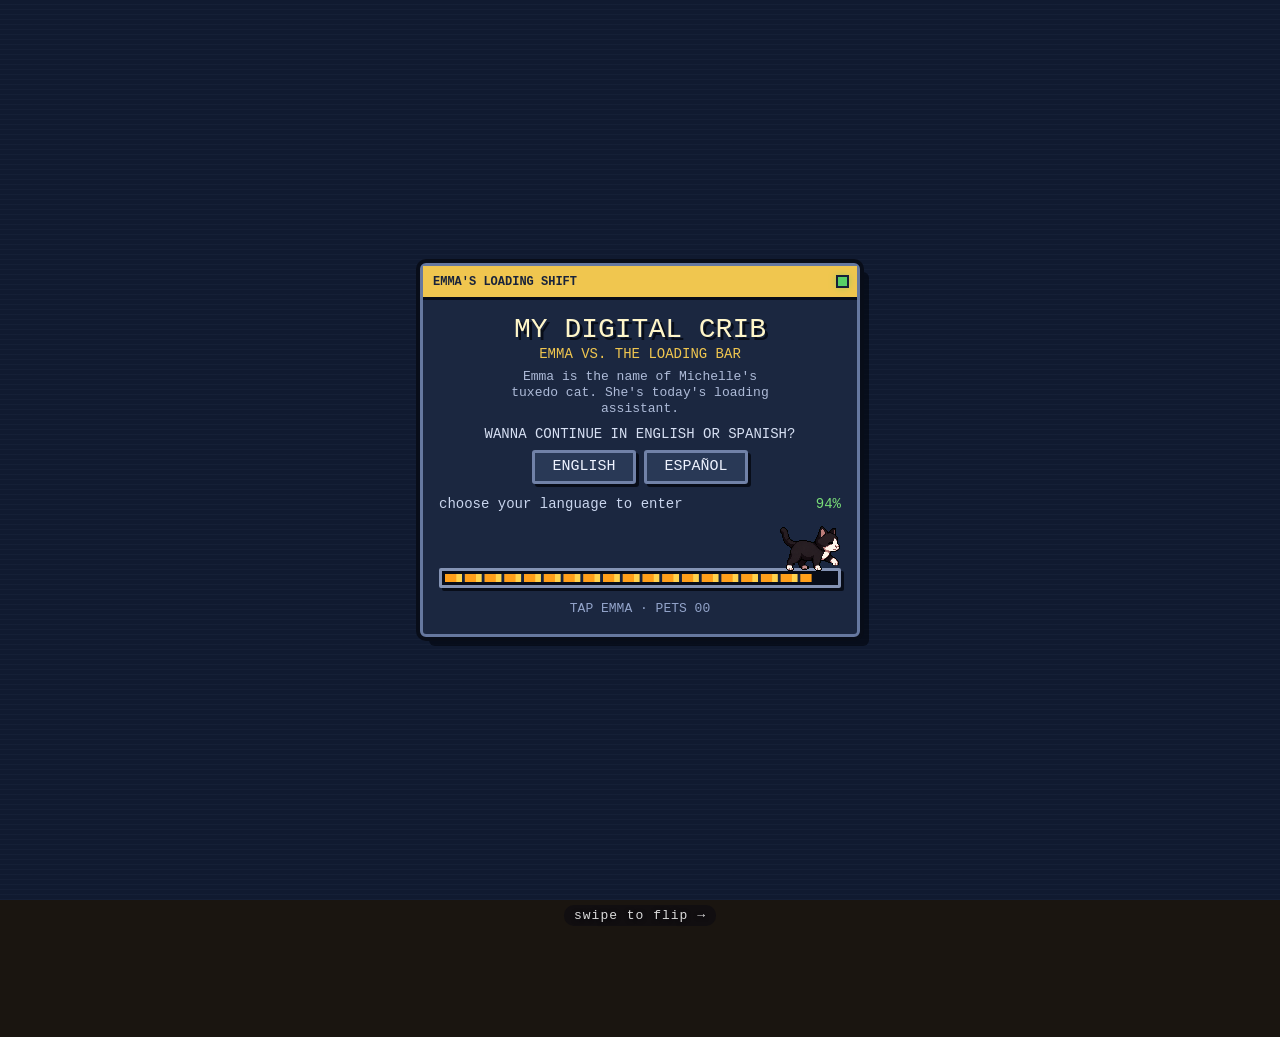
==== mobile-app/index.html @ a6c70121 "Set new Mangophone wallpaper" ====
<!DOCTYPE html>
<html lang="en">
<head>
<meta charset="UTF-8">
<meta name="viewport" content="width=device-width, initial-scale=1.0, user-scalable=no">
<meta http-equiv="Content-Security-Policy" content="default-src 'none'; script-src 'self' 'unsafe-inline' https://www.youtube.com; style-src 'unsafe-inline' https://fonts.googleapis.com; font-src https://fonts.gstatic.com; img-src 'self' data: blob: https://img.youtube.com https://i.ytimg.com; media-src 'self' data: blob:; connect-src 'self' https://www.youtube.com; frame-src https://www.youtube.com; object-src 'none'; base-uri 'self'; form-action 'none';">
<meta http-equiv="X-Content-Type-Options" content="nosniff">
<meta name="referrer" content="no-referrer">
<meta http-equiv="Permissions-Policy" content="camera=(self), microphone=(), geolocation=(), payment=(), accelerometer=(self https://www.youtube.com), gyroscope=(self https://www.youtube.com), picture-in-picture=(self https://www.youtube.com)">
<title>My Digital Crib</title>
<link rel="icon" type="image/png" href="assets/favicon.png">
<link rel="preconnect" href="https://fonts.googleapis.com">
<link rel="preconnect" href="https://fonts.gstatic.com" crossorigin>
<link rel="stylesheet" href="https://fonts.googleapis.com/css2?family=VT323&display=swap">
<style>

  * { margin: 0; padding: 0; box-sizing: border-box; }
  html { background: #1a1510; overflow: hidden; height: 100%; }

  :root {
    --screen-w: 320;
    --screen-h: 480;
    --phone-y: 6px;
    --phone-origin: 50% 50%;
  }

  body {
    background: #1a1510;
    display: flex;
    flex-direction: column;
    justify-content: center;
    align-items: center;
    min-height: 100vh;
    min-height: 100dvh;
    overflow: hidden;
    font-family:'VT323', ui-monospace, monospace;
    -webkit-font-smoothing: antialiased;
    overscroll-behavior: none; /* no pull-to-refresh swallowing the mango drag */
    /* Film border — dark frame around entire viewport */
    border: none;
    outline: none;
  }

  /*
   * =====================================================================
   * BACKGROUND IMAGE SYSTEM — Exterior/Interior Crossfade
   * =====================================================================
   *
   * IMAGE MATCHING PROPERTIES (adjust if images change):
   *   background-size: cover     → fills viewport, crops to fit
   *   background-position        → anchor point for each image
   *     exterior: 38% 48%        → aligns MEK storefront as focal point
   *     interior: 35% 45%        → matches MEK storefront position
   *   Tweak these % values if swapping to different photos.
   *
   * TRANSITION TIMING (adjust for feel):
   *   --bg-fade-duration: 1.6s   → how long the crossfade takes
   *   --bg-fade-easing: ease     → easing curve
   *   --bg-fade-delay: 0.2s      → delay after unlock trigger
   *   Interior uses a subtle scale(1.04 → 1.0) zoom-out to mask
   *   any remaining alignment differences between the two shots.
   *
   * LAYER ORDER (bottom to top):
   *   z-index -4: .bg-interior   (interior — hidden, fades in)
   *   z-index -3: body::before   (exterior — visible, fades out)
   *   z-index -1: body::after    (vignette + warm tint overlay)
   * =====================================================================
   */

  /* Exterior — locked state background (fades out on unlock) */
  body::before {
    content: '';
    position: fixed;
    inset: 0;
    background: #141018;
    background-size: cover;
    z-index: -3;
    transition: opacity 1.6s ease 0.2s;
    will-change: opacity;
    image-rendering: -webkit-optimize-contrast;
    image-rendering: crisp-edges;
    filter: contrast(1.12) saturate(1.1) brightness(1.02);
    -webkit-backface-visibility: hidden;
    backface-visibility: hidden;
  }
  body.bg-swapped::before { opacity: 0; }

  /* Interior — unlocked state background (fades in on unlock) */
  .bg-interior {
    position: fixed;
    inset: 0;
    background: #141018;
    background-image: url('assets/bg-night.png');
    background-position: center;
    background-size: cover;
    image-rendering: pixelated;
    z-index: 1;
    opacity: 0;
    pointer-events: none;
    /* Start slightly zoomed — eases to 1.0 during reveal for cinematic pull-back */
    transform: scale(1.04);
    transition: opacity 0.5s ease 0s,
                transform 0.7s cubic-bezier(0.4, 0, 0.2, 1) 0s;
    will-change: opacity, transform;
  }
  .bg-interior.visible {
    opacity: 1;
    transform: scale(1.0);
  }
  html.theme-light .bg-interior { background-image: url('assets/bg-day.png'); }

  /* Light/Night cartridge toggle — outside the phone */
  #themeToggle { position: fixed; top: max(10px, env(safe-area-inset-top)); left: 0; right: 0; z-index: 90; display: flex; justify-content: space-between; padding: 0 12px; pointer-events: none; }
  #themeToggle img { width: 56px; height: auto; display: block; cursor: pointer; pointer-events: auto; image-rendering: pixelated; opacity: 0.45; filter: saturate(0.55) brightness(0.85); transition: opacity 0.2s ease, filter 0.2s ease, transform 0.15s ease; -webkit-tap-highlight-color: transparent; }
  #themeToggle img.active { opacity: 1; filter: none; transform: scale(1.05); }
  #themeToggle img:active { transform: scale(0.93); }
  @media (max-height: 700px) { #themeToggle img { width: 46px; } }

  /* Quest tutorial bar — videogame-style walkthrough (mobile + tablet only) */
  #questBar { display: none; position: fixed; left: 50%; bottom: max(10px, env(safe-area-inset-bottom)); transform: translateX(-50%); width: calc(100% - 20px); max-width: 520px; height: 132px; z-index: 96; align-items: center; gap: 10px; padding: 10px 12px; background: linear-gradient(180deg, #232a3a 0%, #141a28 100%); border: 2px solid #3a4664; border-radius: 12px; box-shadow: 0 6px 18px rgba(0,0,0,0.55), inset 0 1px 0 rgba(255,255,255,0.08); cursor: pointer; -webkit-tap-highlight-color: transparent; }
  #questBar.on { transform: translateX(-50%); }
  @media (max-width: 1024px) { #questBar { display: flex; } }
  @media (min-width: 601px) and (max-width: 1024px) { #questBar { height: 108px; max-width: 640px; } }
  @media (max-height: 700px) and (max-width: 600px) { #questBar { height: 116px; } }
  #questBar img { width: 46px; height: 46px; border-radius: 8px; border: 2px solid #57a04a; object-fit: cover; flex-shrink: 0; background: #2a4a24; }
  #questTextWrap { min-width: 0; max-height: 100%; overflow-y: auto; scrollbar-width: none; }
  #questTextWrap::-webkit-scrollbar { display: none; }
  #questKicker { font-size: 10px; letter-spacing: 2px; color: #7d89a8; }
  #questTitle { font-size: 14px; color: #ffd94a; letter-spacing: 1px; margin: 1px 0 2px; text-shadow: 0 1px 0 rgba(0,0,0,0.5); }
  #questText { font-size: 15px; color: #e8ecf4; line-height: 1.2; }
  #questDots { font-size: 10px; letter-spacing: 4px; color: #4a5468; margin-top: 4px; }
  #questDots .on { color: #ffd94a; }
  #questBar.pulse { animation: questPulse 1.6s ease-in-out infinite; }
  @keyframes questPulse {
    0%, 100% { box-shadow: 0 6px 18px rgba(0,0,0,0.55), 0 0 0 0 rgba(255,217,74,0.45); }
    50% { box-shadow: 0 6px 18px rgba(0,0,0,0.55), 0 0 0 9px rgba(255,217,74,0); }
  }

  /* ===== BOOT LOADER — "loading experience..." ===== */
  #bootLoader { position: fixed; inset: 0; z-index: 9999; background: #101a30; display: flex; flex-direction: column; align-items: center; justify-content: center; gap: 18px; font-family: 'VT323', ui-monospace, monospace; transition: opacity 0.55s ease; }
  #bootLoader.done { opacity: 0; pointer-events: none; }
  .boot-stars, .boot-stars2 { position: absolute; width: 3px; height: 3px; background: transparent; animation: bootTwinkle 1.6s ease-in-out infinite; }
  .boot-stars { box-shadow: 8vw 12vh #fff, 22vw 30vh #fff3b0, 35vw 8vh #fff, 48vw 22vh #9fc2ff, 62vw 10vh #fff, 74vw 28vh #fff3b0, 88vw 14vh #fff, 14vw 55vh #9fc2ff, 90vw 60vh #fff, 30vw 70vh #fff3b0, 55vw 78vh #fff, 76vw 85vh #9fc2ff, 10vw 88vh #fff, 42vw 50vh #fff, 66vw 45vh #fff3b0; }
  .boot-stars2 { box-shadow: 15vw 20vh #fff, 40vw 15vh #fff3b0, 58vw 32vh #fff, 80vw 22vh #9fc2ff, 25vw 42vh #fff, 70vw 65vh #fff3b0, 18vw 75vh #fff, 50vw 90vh #9fc2ff, 85vw 80vh #fff, 5vw 35vh #fff3b0; animation-delay: 0.8s; }
  @keyframes bootTwinkle { 0%,100% { opacity: 0.25; } 50% { opacity: 1; } }
  .boot-mango { width: 5px; height: 5px; background: transparent; margin: 68px 0 64px; transform: scale(3); image-rendering: pixelated; animation: bootBounce 0.9s cubic-bezier(0.28, 0.84, 0.42, 1) infinite; box-shadow: 20px 0px 0 0 #2e8b2e, 15px 5px 0 0 #46b346, 20px 5px 0 0 #46b346, 25px 5px 0 0 #8a5a2a, 5px 10px 0 0 #ffb340, 10px 10px 0 0 #ffb340, 15px 10px 0 0 #ffb340, 20px 10px 0 0 #ffb340, 25px 10px 0 0 #ffb340, 0px 15px 0 0 #ffd27a, 5px 15px 0 0 #ff9f1a, 10px 15px 0 0 #ff9f1a, 15px 15px 0 0 #ff9f1a, 20px 15px 0 0 #ff9f1a, 25px 15px 0 0 #ff9f1a, 30px 15px 0 0 #8a5a2a, 0px 20px 0 0 #ffd27a, 5px 20px 0 0 #ff9f1a, 10px 20px 0 0 #3a2008, 15px 20px 0 0 #ff9f1a, 20px 20px 0 0 #3a2008, 25px 20px 0 0 #ff9f1a, 30px 20px 0 0 #8a5a2a, 0px 25px 0 0 #ffd27a, 5px 25px 0 0 #ff8f6b, 10px 25px 0 0 #ff9f1a, 15px 25px 0 0 #ff9f1a, 20px 25px 0 0 #ff9f1a, 25px 25px 0 0 #ff8f6b, 30px 25px 0 0 #8a5a2a, 5px 30px 0 0 #ff9f1a, 10px 30px 0 0 #3a2008, 15px 30px 0 0 #3a2008, 20px 30px 0 0 #3a2008, 25px 30px 0 0 #ff9f1a, 30px 30px 0 0 #8a5a2a, 10px 35px 0 0 #ff9f1a, 15px 35px 0 0 #ff9f1a, 20px 35px 0 0 #ff9f1a; }
  @keyframes bootBounce { 0%,100% { transform: scale(3) translateY(0); } 40% { transform: scale(3) translateY(-16px); } 60% { transform: scale(3) translateY(-16px) rotate(8deg); } }
  .boot-text { color: #fff; font-size: 26px; letter-spacing: 1px; text-shadow: 2px 2px 0 #000; }
  .boot-dots span { animation: bootDots 1.2s steps(1) infinite; opacity: 0; }
  .boot-dots span:nth-child(2) { animation-delay: 0.4s; }
  .boot-dots span:nth-child(3) { animation-delay: 0.8s; }
  @keyframes bootDots { 0% { opacity: 0; } 50% { opacity: 1; } 100% { opacity: 0; } }
  .boot-bar { width: 180px; height: 14px; border: 3px solid #fff; border-radius: 3px; padding: 2px; background: #0a0f1e; box-shadow: 2px 2px 0 #000; }
  .boot-bar-fill { height: 100%; width: 0; background: repeating-linear-gradient(90deg, #ff9f1a 0 6px, #ffb340 6px 12px); animation: bootFill 1.5s steps(12) forwards; }
  @keyframes bootFill { to { width: 100%; } }
  .boot-tip { color: #9fc2ff; font-size: 15px; text-shadow: 1px 1px 0 #000; }
  .boot-heart { position: absolute; width: 3px; height: 3px; background: transparent; animation: bootHeart 3.2s ease-in infinite; box-shadow: 3px 0px 0 0 #ff6b8a, 6px 0px 0 0 #ff6b8a, 12px 0px 0 0 #ff6b8a, 15px 0px 0 0 #ff6b8a, 0px 3px 0 0 #ff6b8a, 3px 3px 0 0 #ffc2d1, 6px 3px 0 0 #ff6b8a, 9px 3px 0 0 #ff6b8a, 12px 3px 0 0 #ff6b8a, 15px 3px 0 0 #ff6b8a, 18px 3px 0 0 #ff6b8a, 0px 6px 0 0 #ff6b8a, 3px 6px 0 0 #ff6b8a, 6px 6px 0 0 #ff6b8a, 9px 6px 0 0 #ff6b8a, 12px 6px 0 0 #ff6b8a, 15px 6px 0 0 #ff6b8a, 18px 6px 0 0 #ff6b8a, 3px 9px 0 0 #ff6b8a, 6px 9px 0 0 #ff6b8a, 9px 9px 0 0 #ff6b8a, 12px 9px 0 0 #ff6b8a, 15px 9px 0 0 #ff6b8a, 6px 12px 0 0 #ff6b8a, 9px 12px 0 0 #ff6b8a, 12px 12px 0 0 #ff6b8a, 9px 15px 0 0 #ff6b8a; }
  @keyframes bootHeart { 0% { transform: translateY(0) scale(1); opacity: 0; } 15% { opacity: 1; } 100% { transform: translateY(-46vh) scale(1.25); opacity: 0; } }
  .boot-cloud { position: absolute; width: 6px; height: 6px; background: transparent; opacity: 0.5; animation: bootCloudDrift linear infinite; box-shadow: 12px 0px 0 0 #ffffff, 18px 0px 0 0 #ffffff, 24px 0px 0 0 #ffffff, 6px 6px 0 0 #ffffff, 12px 6px 0 0 #ffffff, 18px 6px 0 0 #ffffff, 24px 6px 0 0 #ffffff, 30px 6px 0 0 #ffffff, 0px 12px 0 0 #ffffff, 6px 12px 0 0 #ffffff, 12px 12px 0 0 #ffffff, 18px 12px 0 0 #ffffff, 24px 12px 0 0 #ffffff, 30px 12px 0 0 #ffffff, 36px 12px 0 0 #ffffff, 42px 12px 0 0 #ffffff, 0px 18px 0 0 #ffffff, 6px 18px 0 0 #ffffff, 12px 18px 0 0 #ffffff, 18px 18px 0 0 #ffffff, 24px 18px 0 0 #ffffff, 30px 18px 0 0 #ffffff, 36px 18px 0 0 #ffffff, 42px 18px 0 0 #ffffff; }
  @keyframes bootCloudDrift { from { transform: translateX(-25vw) scale(var(--cs, 2)); } to { transform: translateX(125vw) scale(var(--cs, 2)); } }

  /* Real mobile boot: a tiny pixel workstation around the phone assembly. */
  #bootLoader {
    gap:0; padding:max(18px, env(safe-area-inset-top)) 16px max(18px, env(safe-area-inset-bottom));
    overflow:hidden; background:#101a30;
  }
  #bootLoader .boot-stars,#bootLoader .boot-stars2,#bootLoader .boot-cloud { display:none; }
  #bootLoader::before {
    content:''; position:absolute; inset:0; opacity:.22; pointer-events:none;
    background:repeating-linear-gradient(0deg,rgba(151,174,219,.16) 0 1px,transparent 1px 5px);
  }
  html.theme-light #bootLoader { background:#101a30; }
  html.theme-light #bootLoader::before {
    opacity:.22;
    background:repeating-linear-gradient(0deg,rgba(151,174,219,.16) 0 1px,transparent 1px 5px);
  }
  .boot-window {
    position:relative; z-index:2; width:min(92vw,440px); padding:0 16px 18px;
    color:#edf2ff; background:#1b2740; border:3px solid #66789f; border-radius:6px;
    box-shadow:0 0 0 4px #080d19,9px 9px 0 rgba(4,8,18,.68);
  }
  .boot-window-bar {
    display:flex; align-items:center; justify-content:space-between; gap:12px;
    min-height:34px; margin:0 -16px 13px; padding:6px 10px; color:#18233b;
    background:#f0c64f; border-bottom:3px solid #080d19;
    font-size:12px; font-weight:700;
  }
  .boot-window-led { width:9px; height:9px; background:#57cf66; box-shadow:0 0 0 2px #162039,0 0 9px #57cf66; }
  .boot-console { display:grid; justify-items:center; }
  .boot-emma-stage {
    --emma-progress:4; position:relative; width:100%; min-height:72px; padding-top:51px;
    image-rendering:pixelated;
  }
  .boot-emma-runner {
    position:absolute; z-index:3; left:clamp(0px,calc(var(--emma-progress) * 1% - 29px),calc(100% - 62px));
    bottom:17px; width:62px; height:48px; padding:0; overflow:visible;
    border:0; background:transparent; cursor:pointer; transform-origin:50% 100%;
    transition:left .24s steps(8,end),transform .18s steps(3,end),opacity .18s steps(3,end);
    -webkit-tap-highlight-color:transparent;
  }
  .boot-emma-runner:focus-visible { outline:3px solid #ffd34d; outline-offset:2px; }
  .boot-emma-walk,.boot-emma-sleep { position:absolute; left:50%; bottom:0; height:auto; image-rendering:pixelated; pointer-events:none; }
  .boot-emma-walk { width:62px; transform:translateX(-50%); animation:bootEmmaWalk .42s steps(2,end) infinite; }
  .boot-emma-sleep { display:none; width:68px; bottom:1px; transform:translateX(-50%); }
  .boot-emma-zzz { display:none; position:absolute; right:-4px; top:-10px; color:#9fc2ff; font-size:13px; }
  .boot-emma-runner.is-sit .boot-emma-walk { animation:none; transform:translateX(-50%) scaleY(.82); }
  .boot-emma-runner.is-look .boot-emma-walk { animation:bootEmmaLook .7s steps(2,end) infinite; }
  .boot-emma-runner.is-scratch .boot-emma-walk { animation:bootEmmaScratch .32s steps(3,end) infinite; }
  .boot-emma-runner.is-sleep .boot-emma-walk { display:none; }
  .boot-emma-runner.is-sleep .boot-emma-sleep,.boot-emma-runner.is-sleep .boot-emma-zzz { display:block; }
  .boot-emma-runner.is-chase .boot-emma-walk { animation:bootEmmaChase .3s steps(2,end) infinite; }
  .boot-emma-runner.lucky { animation:bootEmmaPet .46s steps(4,end); }
  .boot-emma-runner.is-complete { animation:bootEmmaExit .66s steps(7,end) forwards; }
  .boot-emma-heart {
    position:absolute; z-index:4; left:50%; top:2px; width:5px; height:5px; opacity:0;
    background:#ff668c; box-shadow:5px 0 #ff668c,10px 5px #ff668c,5px 10px #ff668c,0 5px #ff668c;
    pointer-events:none;
  }
  .boot-emma-runner.lucky .boot-emma-heart { animation:bootEmmaHeart .72s steps(5,end); }
  .boot-title { margin:3px 0 2px; color:#fff6c9; font-size:28px; line-height:1; text-shadow:3px 3px 0 #080d19; }
  .boot-subtitle { margin:0 0 10px; color:#f0c64f; font-size:14px; }
  .boot-emma-intro { margin:-3px auto 11px; max-width:34ch; color:#aebbd8; font-size:13px; line-height:1.2; text-align:center; }
  .boot-language { width:100%; margin:0 0 13px; text-align:center; }
  .boot-language-question { margin:0 0 7px; color:#d7e0f3; font-size:14px; line-height:1.1; }
  .boot-language-options { display:flex; justify-content:center; gap:8px; }
  .boot-language-button {
    min-width:104px; min-height:34px; padding:6px 10px; color:#eef3ff; background:#293956;
    border:3px solid #7182a8; border-radius:3px; box-shadow:3px 3px 0 #080d19;
    font:400 15px/1 'VT323',ui-monospace,monospace; cursor:pointer;
  }
  .boot-language-button:hover { color:#162039; background:#9fc2ff; }
  .boot-language-button.selected { color:#162039; background:#ffd34d; border-color:#fff09a; }
  .boot-language-button:active { transform:translate(3px,3px); box-shadow:none; }
  .boot-language-button:focus-visible { outline:3px solid #9fc2ff; outline-offset:3px; }
  .boot-progress-head {
    display:flex; justify-content:space-between; gap:12px; width:100%; margin-bottom:6px;
    color:#c9d5ed; font-size:14px; line-height:1; text-align:left;
  }
  .boot-progress-head output { color:#79dd78; }
  .boot-window .boot-bar {
    width:100%; height:20px; padding:3px; border:3px solid #8493b4; border-radius:2px;
    background:#080d19; box-shadow:3px 3px 0 #080d19;
  }
  .boot-window .boot-bar-fill {
    width:100%; height:100%; transform:scaleX(.04); transform-origin:left center;
    background:repeating-linear-gradient(90deg,#ff9f1a 0 12px,#ffd34d 12px 18px,#18243e 18px 21px);
    animation:none; transition:transform .24s steps(8,end); will-change:transform;
  }
  .boot-luck { margin-top:12px; color:#93a4ca; font-size:13px; }
  .boot-spark { position:absolute; z-index:4; left:50%; top:48%; width:5px; height:5px; background:#fff39a; pointer-events:none; animation:bootSpark .58s steps(5,end) forwards; }
  @keyframes bootEmmaWalk { 50% { transform:translateX(-50%) translateY(-3px) rotate(-1deg); } }
  @keyframes bootEmmaLook { 0%,49% { transform:translateX(-50%) scaleX(1); } 50%,100% { transform:translateX(-50%) scaleX(-1); } }
  @keyframes bootEmmaScratch { 33% { transform:translateX(-50%) rotate(-7deg); } 66% { transform:translateX(-50%) rotate(6deg) translateY(-2px); } }
  @keyframes bootEmmaChase { 50% { transform:translateX(-50%) translate(5px,-4px) rotate(-3deg); } }
  @keyframes bootEmmaPet { 35% { transform:translateY(-7px) scaleY(.84); } 70% { transform:translateY(-3px) scaleY(1.08); } }
  @keyframes bootEmmaHeart { 15% { opacity:1; } 100% { opacity:0; transform:translate(18px,-30px) scale(.5); } }
  @keyframes bootEmmaExit { 30% { transform:translateY(-18px) rotate(-7deg); } 100% { transform:translate(92px,-84px) rotate(14deg); opacity:0; } }
  @keyframes bootSpark { to { opacity:0; transform:translate(var(--spark-x),var(--spark-y)) scale(0); } }
  @media (max-height:620px) {
    .boot-window { padding-bottom:12px; transform:scale(.9); }
    .boot-emma-stage { min-height:62px; padding-top:41px; }
    .boot-emma-runner { width:54px; height:42px; bottom:17px; }
    .boot-emma-walk { width:54px; }
    .boot-emma-sleep { width:60px; }
    .boot-title { font-size:24px; }
    .boot-subtitle { margin-bottom:6px; }
    .boot-emma-intro { margin-bottom:7px; font-size:12px; }
    .boot-language { margin-bottom:8px; }
    .boot-language-question { margin-bottom:4px; font-size:13px; }
    .boot-language-button { min-height:30px; padding:4px 9px; }
  }
  @media (prefers-reduced-motion:reduce) {
    #bootLoader * { animation-duration:.01ms !important; animation-iteration-count:1 !important; }
    #bootLoader,.boot-window .boot-bar-fill { transition-duration:.01ms; }
  }


  /* ===== BACKGROUND FX - theme-aware atmosphere outside the phone ===== */
  #bgFx {
    position: fixed;
    inset: 0;
    z-index: 3;
    pointer-events: none;
    overflow: hidden;
    contain: layout paint;
  }
  .fx-day, .fx-night { position: absolute; pointer-events: none; will-change: transform, opacity; }
  html.theme-light .fx-night { display: none; }
  html:not(.theme-light) .fx-day { display: none; }

  .fx-sun-halo {
    left: 75%;
    top: 15%;
    width: clamp(150px, 23vmin, 300px);
    height: clamp(150px, 23vmin, 300px);
    transform: translate(-50%, -50%);
    border-radius: 50%;
    opacity: 0.34;
    background:
      radial-gradient(circle, rgba(255,248,190,0.72) 0 18%, rgba(255,214,99,0.34) 35%, rgba(255,188,73,0.12) 58%, transparent 74%);
    animation: fxSunBreathe 6.5s ease-in-out infinite;
  }
  .fx-sun-ray {
    left: 75%;
    top: 15%;
    width: clamp(120px, 18vmin, 230px);
    height: 2px;
    transform-origin: left center;
    opacity: 0;
    background: linear-gradient(90deg, rgba(255,246,180,0.72), rgba(255,219,104,0.2), transparent);
    animation: fxSunRay 8s ease-in-out infinite;
  }
  .fx-cloud {
    width: 6px;
    height: 6px;
    background: transparent;
    image-rendering: pixelated;
    box-shadow:
      12px 0px 0 0 var(--cloud-c, #fff), 18px 0px 0 0 var(--cloud-c, #fff), 24px 0px 0 0 var(--cloud-c, #fff),
      6px 6px 0 0 var(--cloud-c, #fff), 12px 6px 0 0 var(--cloud-c, #fff), 18px 6px 0 0 var(--cloud-c, #fff), 24px 6px 0 0 var(--cloud-c, #fff), 30px 6px 0 0 var(--cloud-c, #fff),
      0px 12px 0 0 var(--cloud-c, #fff), 6px 12px 0 0 var(--cloud-c, #fff), 12px 12px 0 0 var(--cloud-c, #fff), 18px 12px 0 0 var(--cloud-c, #fff), 24px 12px 0 0 var(--cloud-c, #fff), 30px 12px 0 0 var(--cloud-c, #fff), 36px 12px 0 0 var(--cloud-c, #fff), 42px 12px 0 0 var(--cloud-c, #fff),
      0px 18px 0 0 var(--cloud-c, #fff), 6px 18px 0 0 var(--cloud-c, #fff), 12px 18px 0 0 var(--cloud-c, #fff), 18px 18px 0 0 var(--cloud-c, #fff), 24px 18px 0 0 var(--cloud-c, #fff), 30px 18px 0 0 var(--cloud-c, #fff), 36px 18px 0 0 var(--cloud-c, #fff), 42px 18px 0 0 var(--cloud-c, #fff);
    animation: fxCloudDrift linear infinite;
  }
  .fx-day-cloud { --cloud-c: rgba(255,255,246,0.88); opacity: var(--fxo, 0.5); }
  .fx-night-cloud { --cloud-c: rgba(70,104,180,0.44); opacity: var(--fxo, 0.32); }
  .fx-glint {
    width: 3px;
    height: 3px;
    background: transparent;
    image-rendering: pixelated;
    box-shadow:
      6px 0px 0 0 var(--spark-c, #fff3b0),
      0px 6px 0 0 var(--spark-c, #fff3b0), 3px 6px 0 0 var(--spark-c, #fff3b0), 6px 6px 0 0 var(--spark-c, #fff3b0), 9px 6px 0 0 var(--spark-c, #fff3b0), 12px 6px 0 0 var(--spark-c, #fff3b0),
      6px 12px 0 0 var(--spark-c, #fff3b0);
    animation: fxGlint 4.4s ease-in-out infinite;
  }
  .fx-day-glint { --spark-c: rgba(255,247,184,0.9); }
  .fx-night-star {
    width: 3px;
    height: 3px;
    background: rgba(235,245,255,0.92);
    box-shadow: 0 0 8px rgba(143,188,255,0.65);
    animation: fxStarTwinkle 2.6s steps(2, end) infinite;
  }
  .fx-moon-halo {
    left: 74%;
    top: 24%;
    width: clamp(105px, 17vmin, 220px);
    height: clamp(105px, 17vmin, 220px);
    transform: translate(-50%, -50%);
    border-radius: 50%;
    opacity: 0.22;
    background: radial-gradient(circle, rgba(184,216,255,0.5) 0 18%, rgba(86,139,221,0.18) 42%, transparent 70%);
    animation: fxMoonGlow 7.5s ease-in-out infinite;
  }
  .fx-meteor {
    left: 92%;
    top: 14%;
    width: 78px;
    height: 2px;
    opacity: 0;
    background: linear-gradient(90deg, transparent, rgba(178,214,255,0.7), #fff);
    transform: rotate(-28deg) translate3d(0,0,0);
    animation: fxMeteor 13s linear infinite;
  }

  @keyframes fxSunBreathe {
    0%, 100% { opacity: 0.24; transform: translate(-50%, -50%) scale(0.94); }
    50% { opacity: 0.43; transform: translate(-50%, -50%) scale(1.05); }
  }
  @keyframes fxSunRay {
    0%, 68%, 100% { opacity: 0; transform: rotate(var(--ray-r, 18deg)) scaleX(0.3); }
    76% { opacity: 0.48; transform: rotate(var(--ray-r, 18deg)) scaleX(1); }
    86% { opacity: 0; transform: rotate(var(--ray-r, 18deg)) scaleX(1.35); }
  }
  @keyframes fxCloudDrift {
    from { transform: translate3d(-26vw, 0, 0) scale(var(--fxs, 3)); }
    to { transform: translate3d(126vw, 0, 0) scale(var(--fxs, 3)); }
  }
  @keyframes fxGlint {
    0%, 100% { opacity: 0; transform: translate3d(0, 8px, 0) scale(0.55); }
    18%, 42% { opacity: var(--fxo, 0.72); transform: translate3d(0, 0, 0) scale(var(--fxs, 1)); }
    58% { opacity: 0; transform: translate3d(0, -10px, 0) scale(0.7); }
  }
  @keyframes fxStarTwinkle {
    0%, 100% { opacity: 0.2; transform: scale(0.8); }
    50% { opacity: var(--fxo, 1); transform: scale(1.35); }
  }
  @keyframes fxMoonGlow {
    0%, 100% { opacity: 0.16; transform: translate(-50%, -50%) scale(0.95); }
    50% { opacity: 0.3; transform: translate(-50%, -50%) scale(1.05); }
  }
  @keyframes fxMeteor {
    0%, 70% { opacity: 0; transform: rotate(-28deg) translate3d(0,0,0); }
    73% { opacity: 0.95; }
    82% { opacity: 0; transform: rotate(-28deg) translate3d(-34vw, 24vh, 0); }
    100% { opacity: 0; transform: rotate(-28deg) translate3d(-34vw, 24vh, 0); }
  }

  /* Warm filter + vignette + grain — all in one overlay */
  body::after {
    content: '';
    position: fixed;
    inset: 0;
    z-index: -1;
    pointer-events: none;
    background:
      /* Warm golden tint — 2000s photo feel */
      rgba(255, 195, 80, 0.06),
      /* Dark vignette — darker corners, transparent center */
      radial-gradient(ellipse 70% 65% at 50% 50%, transparent 40%, rgba(0,0,0,0.55) 100%);
  }

  /* 8mm film grain — uses canvas-generated noise image for zero GPU cost */
  /* NO mix-blend-mode — it breaks pointer-events:none on Safari */
  .grain-overlay {
    position: fixed;
    inset: 0;
    z-index: 2;
    pointer-events: none !important;
    opacity: 0.12;
    -webkit-user-select: none;
    user-select: none;
  }


  .flip-hint {
    margin-top: 18px;
    font-family:'VT323', ui-monospace, monospace;
    font-size: 13px;
    font-weight: 400;
    letter-spacing: 1px;
    color: rgba(255,255,255,0.85);
    text-shadow: 0 1px 4px rgba(0,0,0,0.6);
    background: rgba(8,8,18,0.45);
    padding: 3px 10px;
    border-radius: 10px;
    user-select: none;
    animation: hintPulse 2.5s ease-in-out 3;
    transition: opacity 0.5s ease;
  }
  .flip-hint.hidden { opacity: 0; pointer-events: none; }
  @keyframes hintPulse {
    0%, 100% { opacity: 0.65; }
    50% { opacity: 1; }
  }

  .phone-scene {
    position: relative;
    z-index: 10;
    perspective: 1200px;
    perspective-origin: 50% 50%;
    touch-action: manipulation;
    -webkit-touch-callout: none;
    transform-origin: var(--phone-origin, 50% 50%);
    transform: scale(var(--phone-scale, 1.10)) translateY(var(--phone-y, 6px));
    /* Phone is always visible — hidden behind cover overlay via z-index */
  }

  .phone-flipper {
    position: relative;
    width: 452px;
    height: 587px;
    transform-style: preserve-3d;
    cursor: grab;
  }
  .phone-flipper.dragging { cursor: grabbing; }
  .phone-flipper.animating {
    transition: transform 0.5s cubic-bezier(0.4, 0.0, 0.2, 1);
  }

  @keyframes phone-celebrate-spin {
    0%   { transform: rotateY(0deg) scale(1); }
    15%  { transform: rotateY(54deg) scale(1.03); }
    50%  { transform: rotateY(180deg) scale(1.06); }
    85%  { transform: rotateY(306deg) scale(1.03); }
    100% { transform: rotateY(360deg) scale(1); }
  }
  .phone-flipper.celebrate-spin {
    animation: phone-celebrate-spin 0.9s cubic-bezier(0.22, 0.61, 0.36, 1) 1;
  }

  @keyframes phone-rewind-spin {
    0%   { transform: rotateY(0deg) scale(1); }
    10%  { transform: rotateY(-72deg) scale(1.02); }
    25%  { transform: rotateY(-180deg) scale(1.04); }
    40%  { transform: rotateY(-288deg) scale(1.02); }
    50%  { transform: rotateY(-360deg) scale(1.03); }
    60%  { transform: rotateY(-432deg) scale(1.04); }
    75%  { transform: rotateY(-540deg) scale(1.03); }
    90%  { transform: rotateY(-648deg) scale(1.01); }
    100% { transform: rotateY(-720deg) scale(1); }
  }
  .phone-flipper.rewind-spin {
    animation: phone-rewind-spin 1.8s cubic-bezier(0.25, 0.46, 0.45, 0.94) 1;
  }

  .phone {
    position: absolute;
    width: 452px;
    height: 587px;
    --screen-window-left: 65px;
    --screen-window-top: 140px;
    --screen-window-width: 320px;
    --screen-window-height: 402px;
    background: none;
    backface-visibility: hidden;
    -webkit-backface-visibility: hidden;
    transform: translateZ(5px);
    z-index: 2;
    isolation: isolate;
  }

  .phone::before {
    content: '';
    position: absolute;
    left: var(--screen-window-left);
    top: var(--screen-window-top);
    width: var(--screen-window-width);
    height: var(--screen-window-height);
    z-index: 31;
    border-radius: 10px;
    box-shadow:
      0 0 0 4px #292b34,
      0 0 0 6px rgba(8, 8, 12, 0.86);
    pointer-events: none;
  }

  .phone::after {
    display: none;
  }

  /* The mango is rendered as four independent slices. None of the
     artwork exists inside the screen window, so it cannot cover or intercept it. */
  .phone__mango-frame {
    position: absolute;
    inset: 0;
    z-index: 30;
    overflow: visible;
    pointer-events: none;
  }

  .phone__mango-piece {
    position: absolute;
    display: block;
    background-image: url('assets/mango-front.webp');
    background-repeat: no-repeat;
    background-size: 565px 734px;
    image-rendering: pixelated;
    pointer-events: none;
  }

  .phone__mango-piece--top {
    left: -56px;
    top: -55px;
    width: 565px;
    height: 195px;
    background-position: 0 0;
  }

  .phone__mango-piece--left {
    left: -56px;
    top: 140px;
    width: 121px;
    height: 402px;
    background-position: 0 -195px;
  }

  .phone__mango-piece--right {
    left: 385px;
    top: 140px;
    width: 124px;
    height: 402px;
    background-position: -441px -195px;
  }

  .phone__mango-piece--bottom {
    left: -56px;
    top: 542px;
    width: 565px;
    height: 137px;
    background-position: 0 -597px;
  }

  /* === iPhone 3 / 3GS Back Shell === */

  .phone-back {
    position: absolute;
    width: 452px;
    height: 587px;
    border-radius: 0;
    backface-visibility: hidden;
    -webkit-backface-visibility: hidden;
    transform: rotateY(180deg) translateZ(8px);
    overflow: visible;
    z-index: 1;
  }

  .phone-back-inner {
    width: 565px;
    height: 734px;
    position: absolute;
    left: -56px;
    top: -55px;
    /* Match the current 125% front mango footprint exactly. */
    background: url('assets/mango-back.webp') center / 100% 100% no-repeat;
    image-rendering: pixelated;
    pointer-events: none;
  }

  /* Hide the old iPhone-shell detailing — the mango render replaces it all */
  .phone-back-inner > * { display: none !important; }


  .phone-back-inner::before { display: none; }


  .phone-back-inner::after { display: none; }


  /* Dust/wear/micro-scratch overlay — makes it look used */
  .back-wear {
    position: absolute;
    inset: 0;
    border-radius: 56px;
    pointer-events: none;
    z-index: 7;
    /* Noise texture via SVG for dust/fingerprints */
    background:
      /* Scattered dust specks */
      radial-gradient(circle at 25% 18%, rgba(160,150,130,0.12) 0%, transparent 2%),
      radial-gradient(circle at 72% 25%, rgba(140,130,110,0.10) 0%, transparent 1.5%),
      radial-gradient(circle at 58% 65%, rgba(150,140,120,0.08) 0%, transparent 2.5%),
      radial-gradient(circle at 15% 72%, rgba(160,150,130,0.09) 0%, transparent 1.8%),
      radial-gradient(circle at 82% 80%, rgba(140,130,110,0.07) 0%, transparent 2%),
      radial-gradient(circle at 40% 45%, rgba(130,120,100,0.06) 0%, transparent 3%),
      radial-gradient(circle at 65% 12%, rgba(155,145,125,0.08) 0%, transparent 1.2%),
      radial-gradient(circle at 30% 88%, rgba(145,135,115,0.10) 0%, transparent 2%),
      /* Fingerprint smudge areas — soft blurry patches */
      radial-gradient(ellipse at 55% 50%, rgba(120,110,90,0.04) 0%, transparent 18%),
      radial-gradient(ellipse at 35% 35%, rgba(130,120,100,0.03) 0%, transparent 15%),
      radial-gradient(ellipse at 68% 70%, rgba(110,100,85,0.035) 0%, transparent 12%);
    mix-blend-mode: multiply;
  }

  /* Micro-scratch overlay */
  .back-scratches {
    position: absolute;
    inset: 0;
    border-radius: 56px;
    pointer-events: none;
    z-index: 8;
    opacity: 0.35;
    background:
      /* Fine diagonal scratches */
      linear-gradient(32deg, transparent 49.5%, rgba(255,255,255,0.15) 49.8%, rgba(255,255,255,0.15) 50.2%, transparent 50.5%),
      linear-gradient(158deg, transparent 49.3%, rgba(255,255,255,0.10) 49.7%, rgba(255,255,255,0.10) 50.3%, transparent 50.7%),
      linear-gradient(45deg, transparent 49.6%, rgba(255,255,255,0.08) 49.9%, rgba(255,255,255,0.08) 50.1%, transparent 50.4%),
      linear-gradient(12deg, transparent 49.4%, rgba(0,0,0,0.04) 49.8%, rgba(0,0,0,0.04) 50.2%, transparent 50.6%),
      linear-gradient(170deg, transparent 49.5%, rgba(255,255,255,0.06) 49.8%, rgba(255,255,255,0.06) 50.2%, transparent 50.5%);
    background-size: 140px 200px, 180px 160px, 120px 240px, 200px 180px, 160px 220px;
    mix-blend-mode: overlay;
  }

  /* Yellowing tint near edges — aged plastic look */
  .back-aging {
    position: absolute;
    inset: 0;
    border-radius: 56px;
    pointer-events: none;
    z-index: 6;
    background: radial-gradient(ellipse at 50% 50%, transparent 40%, rgba(200,185,150,0.06) 80%, rgba(180,165,130,0.10) 100%);
  }

  /* === 3D Phone Edge / Thickness === */
  .phone-edge {
    display: none;
    position: absolute;
    width: 330px;
    height: 620px;
    top: 0; left: 0;
    transform-style: preserve-3d;
    pointer-events: none;
  }
  .phone-edge-left,
  .phone-edge-right,
  .phone-edge-top,
  .phone-edge-bottom {
    position: absolute;
    backface-visibility: visible;
  }
  .phone-edge-left {
    width: 16px;
    height: 530px;
    top: 45px;
    left: 0;
    transform-origin: left center;
    transform: rotateY(-90deg) translateX(-8px);
    border-radius: 3px;
    /* Chrome band — light catches left side, curved highlight */
    background: linear-gradient(180deg, #999 0%, #888 10%, #777 30%, #666 50%, #555 75%, #444 100%);
    box-shadow: inset 0 0 4px rgba(255,255,255,0.12), inset 0 1px 0 rgba(255,255,255,0.2);
  }
  .phone-edge-right {
    width: 16px;
    height: 530px;
    top: 45px;
    right: 0;
    transform-origin: right center;
    transform: rotateY(90deg) translateX(8px);
    border-radius: 3px;
    /* Chrome band — shadow side */
    background: linear-gradient(180deg, #777 0%, #666 10%, #555 30%, #444 50%, #3a3a3a 75%, #2a2a2a 100%);
    box-shadow: inset 0 0 3px rgba(255,255,255,0.06);
  }
  .phone-edge-top {
    width: 240px;
    height: 16px;
    top: 0;
    left: 45px;
    transform-origin: center top;
    transform: rotateX(90deg) translateY(-8px);
    border-radius: 3px;
    background: linear-gradient(90deg, #777 0%, #999 20%, #aaa 50%, #999 80%, #777 100%);
    box-shadow: inset 0 0 3px rgba(255,255,255,0.18);
  }
  .phone-edge-bottom {
    width: 240px;
    height: 16px;
    bottom: 0;
    left: 45px;
    transform-origin: center bottom;
    transform: rotateX(-90deg) translateY(8px);
    border-radius: 3px;
    background: linear-gradient(90deg, #444 0%, #555 20%, #5a5a5a 50%, #555 80%, #444 100%);
  }

  /* Rear camera — top-left, iPhone 3GS style, no bump */
  .back-camera {
    position: absolute;
    top: 38px;
    left: 48px;
    width: 16px; height: 16px;
    border-radius: 50%;
    background: radial-gradient(circle at 38% 35%, #4a5a7a 0%, #1a1a2a 48%, #08080e 100%);
    box-shadow:
      0 0 0 2.5px #c0c0c0,
      0 0 0 4px #888,
      inset 0 0 4px rgba(0,0,0,0.9),
      0 1px 3px rgba(0,0,0,0.5);
    z-index: 6;
  }

  /* Tiny lens flare */
  .back-camera::after {
    content: '';
    position: absolute;
    top: 2px; left: 3px;
    width: 4px; height: 2.5px;
    background: radial-gradient(ellipse, rgba(180,210,255,0.55), transparent);
    border-radius: 50%;
  }

  /* Apple logo — centred, upper-middle, dark-grey etched look */
  .back-logo {
    position: absolute;
    top: 42%; left: 50%;
    transform: translate(-50%, -50%);
    z-index: 3;
    display: flex;
    align-items: center;
    justify-content: center;
    user-select: none;
    line-height: 0;
  }

  .back-logo svg {
    width: 38px;
    height: 46px;
    fill: #a8a8a8;
    filter:
      drop-shadow(0 1px 1px rgba(255,255,255,0.55))
      drop-shadow(0 -0.5px 0 rgba(0,0,0,0.18));
    opacity: 0.85;
  }

  /* "iPhone" wordmark — near bottom */
  .back-iphone-label {
    position: absolute;
    bottom: 122px; left: 50%;
    transform: translateX(-50%);
    font-family:'VT323', ui-monospace, monospace;
    font-size: 15px;
    font-weight: 300;
    letter-spacing: 3px;
    color: #a8a8a8;
    text-shadow: 0 1px 0 rgba(255,255,255,0.5);
    user-select: none;
    z-index: 3;
  }

  /* 32GB capacity badge */
  .back-capacity {
    position: absolute;
    bottom: 98px; left: 50%;
    transform: translateX(-50%);
    font-family:'VT323', ui-monospace, monospace;
    font-size: 8.5px;
    font-weight: 400;
    letter-spacing: 0.8px;
    color: #a8a8a8;
    border: 1px solid #c0c0c0;
    border-radius: 3px;
    padding: 1px 6px;
    text-shadow: 0 0.5px 0 rgba(255,255,255,0.4);
    user-select: none;
    z-index: 3;
  }

  /* Regulatory / model text */
  .back-text {
    position: absolute;
    bottom: 42px; left: 50%;
    transform: translateX(-50%);
    text-align: center;
    font-size: 5.5px;
    color: #aaa;
    letter-spacing: 0.3px;
    line-height: 2;
    white-space: nowrap;
    text-shadow: 0 0.5px 0 rgba(255,255,255,0.35);
    user-select: none;
    z-index: 3;
  }

  .phone__top-bezel {
    width: 100%;
    height: 76px;
    display: none;
    flex-direction: column;
    align-items: center;
    justify-content: flex-end;
    gap: 6px;
    padding-bottom: 10px;
    flex-shrink: 0;
    position: relative;
  }

  .phone__speaker {
    /* iPhone 3GS earpiece: narrow rectangular slot, subtle on dark bezel */
    width: 62px; height: 4px;
    background: linear-gradient(180deg, #080808 0%, #181818 50%, #0a0a0a 100%);
    border-radius: 2px;
    box-shadow:
      inset 0 1px 2px rgba(0,0,0,0.95),
      inset 0 -0.5px 1px rgba(0,0,0,0.8),
      0 0.5px 0 rgba(255,255,255,0.06);
    margin-top: 16px;
  }

  .phone__front-camera {
    /* iPhone 3GS: ambient light / proximity sensor — small dark circle */
    width: 5px; height: 5px;
    background: radial-gradient(circle, #0e0e14 40%, #08080c 100%);
    border-radius: 50%;
    box-shadow: 0 0 0 1px rgba(255,255,255,0.04), inset 0 0 2px rgba(0,0,0,0.9);
    margin-top: 5px;
    opacity: 0.8;
  }

  .phone__screen-slot {
    position: absolute;
    left: 65px;
    top: 140px;
    width: 330px;
    height: 414px;
    z-index: 2;
    transform: scale(0.97);
    transform-origin: top left;
    background: #000;
    overflow: hidden;
    border-radius: 10px;
    /* deep inset shadows — screen set into the mango body */
    box-shadow:
      inset 0 3px 10px rgba(0,0,0,0.85),
      inset 0 -2px 8px rgba(0,0,0,0.65),
      inset 3px 0 8px rgba(0,0,0,0.55),
      inset -3px 0 8px rgba(0,0,0,0.55);
  }


  .phone__bottom-bezel {
    position: absolute;
    inset: 0;
    z-index: 40;
    pointer-events: none;
  }

  .phone__home-btn {
    position: absolute;
    left: 50.06%;
    top: 585px;
    transform: translate(-50%, -50%);
    width: 64px; height: 64px;
    border-radius: 50%;
    background: transparent;
    border: none;
    box-shadow: none;
    cursor: pointer;
    pointer-events: auto;
  }


  .phone__home-btn::after { display: none; }


  .lock-screen {
    position: absolute;
    inset: 0;
    z-index: 10;
    display: flex;
    flex-direction: column;
    transition: opacity 0.4s ease;
  }

  .lock-screen.hidden { opacity: 0; pointer-events: none; }

  /* ===== CSS Water Droplets Overlay ===== */
  .lock-screen::before {
    content: '';
    position: absolute;
    inset: 0;
    z-index: 1;
    pointer-events: none;
    background-image:
      /* Large drops */
      radial-gradient(ellipse 6px 5px at 15% 22%, rgba(255,255,255,0.0) 40%, rgba(255,255,255,0.18) 60%, rgba(255,255,255,0.0) 70%),
      radial-gradient(ellipse 8px 7px at 72% 18%, rgba(255,255,255,0.0) 35%, rgba(255,255,255,0.2) 55%, rgba(255,255,255,0.0) 68%),
      radial-gradient(ellipse 7px 6px at 45% 35%, rgba(255,255,255,0.0) 40%, rgba(255,255,255,0.15) 58%, rgba(255,255,255,0.0) 70%),
      radial-gradient(ellipse 9px 8px at 28% 52%, rgba(255,255,255,0.0) 30%, rgba(255,255,255,0.22) 52%, rgba(255,255,255,0.0) 65%),
      radial-gradient(ellipse 5px 5px at 82% 44%, rgba(255,255,255,0.0) 35%, rgba(255,255,255,0.18) 55%, rgba(255,255,255,0.0) 68%),
      radial-gradient(ellipse 7px 6px at 55% 62%, rgba(255,255,255,0.0) 38%, rgba(255,255,255,0.16) 56%, rgba(255,255,255,0.0) 70%),
      radial-gradient(ellipse 6px 5px at 12% 72%, rgba(255,255,255,0.0) 40%, rgba(255,255,255,0.14) 58%, rgba(255,255,255,0.0) 72%),
      radial-gradient(ellipse 8px 7px at 68% 68%, rgba(255,255,255,0.0) 32%, rgba(255,255,255,0.2) 54%, rgba(255,255,255,0.0) 66%),
      radial-gradient(ellipse 5px 4px at 38% 78%, rgba(255,255,255,0.0) 42%, rgba(255,255,255,0.12) 60%, rgba(255,255,255,0.0) 74%),
      radial-gradient(ellipse 7px 6px at 88% 82%, rgba(255,255,255,0.0) 36%, rgba(255,255,255,0.17) 56%, rgba(255,255,255,0.0) 70%),
      /* Medium drops */
      radial-gradient(ellipse 4px 3px at 22% 38%, rgba(255,255,255,0.0) 40%, rgba(255,255,255,0.13) 62%, rgba(255,255,255,0.0) 75%),
      radial-gradient(ellipse 3px 3px at 62% 28%, rgba(255,255,255,0.0) 38%, rgba(255,255,255,0.11) 60%, rgba(255,255,255,0.0) 72%),
      radial-gradient(ellipse 4px 4px at 78% 55%, rgba(255,255,255,0.0) 35%, rgba(255,255,255,0.14) 58%, rgba(255,255,255,0.0) 70%),
      radial-gradient(ellipse 3px 3px at 48% 48%, rgba(255,255,255,0.0) 40%, rgba(255,255,255,0.10) 62%, rgba(255,255,255,0.0) 75%),
      radial-gradient(ellipse 4px 3px at 8% 58%, rgba(255,255,255,0.0) 38%, rgba(255,255,255,0.12) 60%, rgba(255,255,255,0.0) 72%),
      radial-gradient(ellipse 3px 3px at 92% 32%, rgba(255,255,255,0.0) 42%, rgba(255,255,255,0.10) 64%, rgba(255,255,255,0.0) 76%),
      /* Small drops (subtle) */
      radial-gradient(circle 2px at 32% 15%, rgba(255,255,255,0.08) 0%, transparent 100%),
      radial-gradient(circle 2px at 58% 42%, rgba(255,255,255,0.07) 0%, transparent 100%),
      radial-gradient(circle 2px at 18% 88%, rgba(255,255,255,0.09) 0%, transparent 100%),
      radial-gradient(circle 2px at 75% 75%, rgba(255,255,255,0.06) 0%, transparent 100%),
      radial-gradient(circle 1.5px at 42% 92%, rgba(255,255,255,0.08) 0%, transparent 100%),
      radial-gradient(circle 1.5px at 85% 15%, rgba(255,255,255,0.07) 0%, transparent 100%);
  }

  /* Drop shadow layer — gives drops 3D depth */
  .lock-screen::after {
    content: '';
    position: absolute;
    inset: 0;
    z-index: 1;
    pointer-events: none;
    background-image:
      /* Shadow underneath each large drop */
      radial-gradient(ellipse 6px 4px at 16% 23.5%, rgba(0,0,0,0.12) 0%, transparent 70%),
      radial-gradient(ellipse 8px 5px at 73% 19.5%, rgba(0,0,0,0.14) 0%, transparent 70%),
      radial-gradient(ellipse 7px 4px at 46% 36.5%, rgba(0,0,0,0.10) 0%, transparent 70%),
      radial-gradient(ellipse 9px 5px at 29% 53.5%, rgba(0,0,0,0.15) 0%, transparent 70%),
      radial-gradient(ellipse 5px 3px at 83% 45.5%, rgba(0,0,0,0.11) 0%, transparent 70%),
      radial-gradient(ellipse 7px 4px at 56% 63.5%, rgba(0,0,0,0.10) 0%, transparent 70%),
      radial-gradient(ellipse 6px 3px at 13% 73.5%, rgba(0,0,0,0.09) 0%, transparent 70%),
      radial-gradient(ellipse 8px 5px at 69% 69.5%, rgba(0,0,0,0.13) 0%, transparent 70%),
      radial-gradient(ellipse 5px 3px at 39% 79.5%, rgba(0,0,0,0.08) 0%, transparent 70%),
      radial-gradient(ellipse 7px 4px at 89% 83.5%, rgba(0,0,0,0.11) 0%, transparent 70%);
  }

  .home-screen {
    position: absolute;
    inset: 0;
    z-index: 5;
    display: flex;
    flex-direction: column;
    opacity: 0;
    transition: opacity 0.4s ease;
  }
  .home-screen.visible { opacity: 1; }

  .home-screen.visible { opacity: 1; }

  .screen-wake-overlay {
    position: absolute;
    inset: 0;
    background: #000;
    z-index: 50;
    opacity: 0;
    pointer-events: none;
    transition: opacity 0.3s ease;
  }

  .screen-flash-overlay {
    position: absolute;
    inset: 0;
    background: #fff;
    z-index: 51;
    opacity: 0;
    pointer-events: none;
  }

  .wallpaper-canvas {
    position: absolute;
    inset: 0;
    width: 100%;
    height: 100%;
  }

  .lock-status-bar {
    position: relative;
    z-index: 2;
    height: 20px;
    background: rgba(0,0,0,0.65);
    display: flex;
    align-items: center;
    justify-content: space-between;
    padding: 0 6px;
    flex-shrink: 0;
  }

  .lock-status-left, .lock-status-right {
    display: flex;
    align-items: center;
    gap: 4px;
  }

  .lock-status-center {
    position: absolute;
    left: 50%;
    transform: translateX(-50%);
    display: flex;
    align-items: center;
  }

  .signal-bars {
    display: flex;
    align-items: flex-end;
    gap: 1px;
    height: 10px;
  }

  .signal-bars .bar {
    width: 2.5px;
    background: #fff;
    border-radius: 0.5px;
  }

  .signal-bars .bar:nth-child(1) { height: 3px; }
  .signal-bars .bar:nth-child(2) { height: 5px; }
  .signal-bars .bar:nth-child(3) { height: 7px; }
  .signal-bars .bar:nth-child(4) { height: 9px; }
  .signal-bars .bar:nth-child(5) { height: 11px; }

  .wifi-icon {
    width: 12px; height: 10px;
    position: relative;
  }

  .wifi-icon::before, .wifi-icon::after {
    content: '';
    position: absolute;
    border: 1.5px solid #fff;
    border-bottom: none;
    border-radius: 50% 50% 0 0;
  }

  .wifi-icon::before { width: 12px; height: 7px; bottom: 3px; left: 0; }
  .wifi-icon::after { width: 7px; height: 4px; bottom: 3px; left: 2.5px; }

  .wifi-dot {
    position: absolute;
    bottom: 1px; left: 5px;
    width: 2.5px; height: 2.5px;
    background: #fff;
    border-radius: 50%;
  }

  .lock-icon-svg { width: 8px; height: 11px; fill: #fff; }

  .battery-icon { display: flex; align-items: center; }

  .battery-body {
    width: 20px; height: 9px;
    border: 1px solid #fff;
    border-radius: 1.5px;
    padding: 1px;
    position: relative;
  }

  .battery-fill {
    width: 80%; height: 100%;
    background: #fff;
    border-radius: 0.5px;
  }

  .battery-tip {
    width: 2px; height: 4px;
    background: #fff;
    border-radius: 0 1px 1px 0;
    margin-left: 0.5px;
  }

  .lock-time-area {
    position: relative;
    z-index: 2;
    background: linear-gradient(180deg, rgba(0,0,0,0.50) 0%, rgba(0,0,0,0.30) 60%, transparent 100%);
    padding: 14px 0 20px 0;
    text-align: center;
    flex-shrink: 0;
  }

  .lock-time {
    font-family:'VT323', ui-monospace, monospace;
    font-weight: 200;
    font-size: 60px;
    color: #fff;
    letter-spacing: 3px;
    text-shadow:
      0 1px 4px rgba(0,0,0,0.55),
      0 0 30px rgba(255,255,255,0.10),
      0 0 1px rgba(255,255,255,0.6);
    line-height: 1;
    position: relative;
    z-index: 3;
  }

  .lock-date {
    font-family:'VT323', ui-monospace, monospace;
    font-weight: 400;
    font-size: 14px;
    color: rgba(255,255,255,0.85);
    letter-spacing: 0.8px;
    text-shadow: 0 1px 3px rgba(0,0,0,0.5), 0 0 1px rgba(255,255,255,0.4);
    margin-top: 6px;
    position: relative;
    z-index: 3;
  }

  .lock-spacer { flex: 1; }

  /* Vibration shake */
  @keyframes notif-vibrate {
    0%, 100% { transform: translateX(0); }
    10% { transform: translateX(-1.5px); }
    20% { transform: translateX(1.5px); }
    30% { transform: translateX(-1px); }
    40% { transform: translateX(1px); }
    50% { transform: translateX(-0.5px); }
    60% { transform: translateX(0.5px); }
  }
  .phone-vibrate {
    animation: notif-vibrate 0.35s ease-in-out;
  }

  /* Double-ping vibration for back button */
  @keyframes double-ping {
    0%, 100% { transform: translateX(0); }
    8%  { transform: translateX(-2px); }
    16% { transform: translateX(2px); }
    24% { transform: translateX(-1.5px); }
    32% { transform: translateX(1px); }
    40% { transform: translateX(0); }
    55% { transform: translateX(-2px); }
    63% { transform: translateX(2px); }
    71% { transform: translateX(-1.5px); }
    79% { transform: translateX(1px); }
    87% { transform: translateX(0); }
  }
  .phone-double-ping {
    animation: double-ping 0.45s ease-in-out;
  }

  .slide-area {
    position: relative;
    z-index: 2;
    padding: 0 12px 28px 12px;
    flex-shrink: 0;
  }

  .slide-track {
    position: relative;
    height: 42px;
    background: linear-gradient(180deg,
      rgba(0,0,0,0.55) 0%,
      rgba(20,20,20,0.50) 50%,
      rgba(10,10,10,0.55) 100%
    );
    -webkit-backdrop-filter: blur(8px);
    backdrop-filter: blur(8px);
    border-radius: 12px;
    border: 1px solid rgba(255,255,255,0.15);
    box-shadow:
      inset 0 2px 5px rgba(0,0,0,0.55),
      inset 0 -1px 1px rgba(255,255,255,0.04),
      inset 0 0 12px rgba(0,0,0,0.2),
      0 1px 0 rgba(255,255,255,0.08);
    overflow: hidden;
    display: flex;
    align-items: center;
  }

  .slide-knob {
    position: absolute;
    left: 3px; top: 3px;
    width: 44px; height: 36px;
    border-radius: 9px;
    background: linear-gradient(180deg,
      #c8c8c8 0%, #b0b0b0 15%, #8a8a8a 50%, #707070 80%, #606060 100%);
    box-shadow:
      0 2px 4px rgba(0,0,0,0.55),
      0 0.5px 0 rgba(255,255,255,0.15),
      inset 0 1px 0 rgba(255,255,255,0.45),
      inset 0 -1px 1px rgba(0,0,0,0.30);
    cursor: pointer;
    display: flex;
    align-items: center;
    justify-content: center;
    z-index: 3;
    touch-action: none;
    user-select: none;
    transition: left 0.3s cubic-bezier(0.4, 0, 0.2, 1);
  }
  .slide-knob.dragging { transition: none; }

  .slide-knob::after {
    content: '❯❯';
    font-size: 14px;
    font-weight: 700;
    color: #333;
    text-shadow: 0 1px 0 rgba(255,255,255,0.3);
    letter-spacing: -3px;
  }

  .slide-text-container {
    position: absolute;
    left: 48px; right: 8px;
    text-align: center;
    overflow: hidden;
    z-index: 1;
  }

  .slide-text {
    font-family:'VT323', ui-monospace, monospace;
    font-size: 16px;
    font-weight: 400;
    letter-spacing: 1px;
    color: transparent;
    background: linear-gradient(90deg,
      rgba(255,255,255,0.15) 0%, rgba(255,255,255,0.15) 35%,
      rgba(255,255,255,0.95) 50%,
      rgba(255,255,255,0.15) 65%, rgba(255,255,255,0.15) 100%
    );
    background-size: 200% 100%;
    -webkit-background-clip: text;
    background-clip: text;
    animation: shimmer 2.5s ease-in-out infinite;
    will-change: background-position;
  }

  @keyframes shimmer {
    0% { background-position: 200% center; }
    100% { background-position: -200% center; }
  }

  .home-status-bar {
    position: relative;
    z-index: 2;
    height: 20px;
    background: rgba(0,0,0,0.45);
    display: flex;
    align-items: center;
    justify-content: space-between;
    padding: 0 6px;
    flex-shrink: 0;
  }

  .pages-viewport {
    position: relative;
    z-index: 2;
    flex: 1;
    overflow: hidden;
    touch-action: pan-y;
  }

  .pages-slider {
    display: flex;
    width: 200%;
    height: 100%;
    transition: transform 0.35s cubic-bezier(0.25, 0.46, 0.45, 0.94);
    will-change: transform;
  }

  .pages-slider.no-transition { transition: none !important; }

  .home-page {
    width: 50%;
    height: 100%;
    flex-shrink: 0;
    display: flex;
    flex-direction: column;
    padding: 6px 10px 0 10px;
  }

  .icon-grid {
    display: grid;
    grid-template-columns: repeat(4, 1fr);
    grid-template-rows: repeat(4, auto);
    gap: 4px 0;
    justify-items: center;
    align-content: center;
    flex: 1;
  }

  .icon-grid-sparse {
    display: grid;
    grid-template-columns: repeat(4, 1fr);
    grid-template-rows: repeat(4, auto);
    gap: 4px 0;
    justify-items: center;
    align-content: start;
    flex: 1;
    padding-top: 4px;
  }

  .icon-cell {
    display: flex;
    flex-direction: column;
    align-items: center;
    gap: 3px;
    cursor: pointer;
    position: relative;
    width: 62px;
    -webkit-tap-highlight-color: transparent;
    touch-action: manipulation;
  }

  .icon-cell.empty-cell {
    cursor: default;
    pointer-events: none;
    visibility: hidden;
  }

  .icon-cell:active .icon-wrap { filter: brightness(0.7); }

  .icon-wrap {
    width: 54px; height: 54px;
    border-radius: 12px;
    position: relative;
    overflow: hidden;
    box-shadow: 0 2px 4px rgba(0,0,0,0.35), 0 0.5px 1px rgba(0,0,0,0.2);
    flex-shrink: 0;
  }

  .icon-wrap::after {
    content: '';
    position: absolute;
    inset: 0;
    border-radius: 12px;
    /* iOS 3-era icon gloss — subtle CSS layer; main gloss done in canvas */
    background: linear-gradient(180deg,
      rgba(255,255,255,0.18) 0%,
      rgba(255,255,255,0.06) 44%,
      rgba(255,255,255,0.0) 46%,
      transparent 100%
    );
    pointer-events: none;
    z-index: 5;
  }

  .icon-canvas { width: 54px; height: 54px; display: block; image-rendering: pixelated; image-rendering: crisp-edges; }
  .icon-img { object-fit: contain; -webkit-user-drag: none; user-select: none; -webkit-user-select: none; }

  .icon-label {
    font-family:'VT323', ui-monospace, monospace;
    font-size: 9.5px;
    font-weight: 500;
    color: #fff;
    text-align: center;
    text-shadow: 0 1px 2px rgba(0,0,0,0.7);
    line-height: 1.1;
    white-space: nowrap;
    max-width: 62px;
    overflow: hidden;
    text-overflow: ellipsis;
  }

  .icon-badge {
    position: absolute;
    top: -4px; right: 0px;
    min-width: 18px; height: 18px;
    background: linear-gradient(180deg, #ff3b30 0%, #c0392b 100%);
    border-radius: 9px;
    border: 2px solid #fff;
    display: flex;
    align-items: center;
    justify-content: center;
    font-size: 10px;
    font-weight: 700;
    color: #fff;
    padding: 0 4px;
    z-index: 10;
    box-shadow: 0 1px 3px rgba(0,0,0,0.3);
  }

  .page-dots {
    display: flex;
    align-items: center;
    justify-content: center;
    gap: 5px;
    padding: 1px 0;
    flex-shrink: 0;
    position: relative;
    z-index: 2;
  }

  .page-dot {
    width: 5px; height: 5px;
    border-radius: 50%;
    background: rgba(255,255,255,0.35);
    transition: background 0.3s, box-shadow 0.3s;
  }

  .page-dot.active {
    background: #fff;
    box-shadow: 0 0 3px rgba(255,255,255,0.5);
  }

  .page-dot.search-dot {
    width: 6px; height: 6px;
    background: none;
    border-radius: 0;
    position: relative;
    box-shadow: none;
  }

  .page-dot.search-dot::before {
    content: '';
    position: absolute;
    width: 4px; height: 4px;
    border: 1px solid rgba(255,255,255,0.4);
    border-radius: 50%;
    top: 0; left: 0;
  }

  .page-dot.search-dot::after {
    content: '';
    position: absolute;
    width: 2.5px; height: 1px;
    background: rgba(255,255,255,0.4);
    bottom: 0; right: 0;
    transform: rotate(45deg);
  }

  .dock {
    position: relative;
    z-index: 2;
    padding: 2px 8px 4px 8px;
    flex-shrink: 0;
  }

  .dock-bg {
    /* iOS 3-era dock: translucent frosted-glass tray */
    background: linear-gradient(180deg,
      rgba(200,200,200,0.30) 0%,
      rgba(160,160,160,0.22) 50%,
      rgba(120,120,120,0.18) 100%
    );
    border-top: 1px solid rgba(255,255,255,0.28);
    border-bottom: 1px solid rgba(0,0,0,0.15);
    display: flex;
    justify-content: space-around;
    align-items: flex-start;
    padding: 7px 4px 5px 4px;
    position: relative;
    box-shadow:
      inset 0 1px 0 rgba(255,255,255,0.18),
      inset 0 -1px 0 rgba(0,0,0,0.10);
  }

  .dock-bg::before {
    content: '';
    position: absolute;
    top: 0; left: 0; right: 0;
    height: 48%;
    background: linear-gradient(180deg, rgba(255,255,255,0.12) 0%, transparent 100%);
    pointer-events: none;
  }

  .dock-icon-cell {
    display: flex;
    flex-direction: column;
    align-items: center;
    gap: 3px;
    cursor: pointer;
    position: relative;
  }

  .dock-icon-cell:active .icon-wrap { filter: brightness(0.7); }

  .dock-reflection {
    width: 54px; height: 16px;
    overflow: hidden;
    opacity: 0.12;
    transform: scaleY(-1);
    mask-image: linear-gradient(180deg, rgba(0,0,0,0.8) 0%, transparent 100%);
    -webkit-mask-image: linear-gradient(180deg, rgba(0,0,0,0.8) 0%, transparent 100%);
    filter: blur(0.4px);
    margin-top: -1px;
    pointer-events: none;
  }

  .dock-reflection img { width: 54px; height: 54px; display: block; border-radius: 12px; }

  .jiggle-mode .icon-cell {
    animation: jiggle 0.25s ease-in-out infinite alternate;
  }

  .jiggle-mode .icon-cell.empty-cell { animation: none; }
  .jiggle-mode .icon-cell:nth-child(2n) { animation-duration: 0.22s; animation-delay: 0.05s; }
  .jiggle-mode .icon-cell:nth-child(3n) { animation-duration: 0.28s; animation-delay: 0.1s; }
  .jiggle-mode .icon-cell:nth-child(4n+1) { animation-duration: 0.24s; animation-delay: 0.08s; }
  .jiggle-mode .dock-icon-cell { animation: jiggle 0.25s ease-in-out infinite alternate; }

  @keyframes jiggle {
    0% { transform: rotate(-1.5deg); }
    100% { transform: rotate(1.5deg); }
  }

  .delete-badge {
    display: none;
    position: absolute;
    top: -5px; left: -2px;
    width: 16px; height: 16px;
    background: linear-gradient(180deg, #666 0%, #333 100%);
    border-radius: 50%;
    border: 1.5px solid #fff;
    z-index: 20;
    align-items: center;
    justify-content: center;
    font-size: 11px;
    font-weight: 700;
    color: #fff;
    line-height: 1;
    cursor: pointer;
    box-shadow: 0 1px 2px rgba(0,0,0,0.3);
  }

  .jiggle-mode .delete-badge { display: flex; }

  .app-screen {
    position: absolute;
    inset: 0;
    z-index: 30;
    display: flex;
    flex-direction: column;
    background: #fff;
    opacity: 0;
    pointer-events: none;
    transform: scale(0.2);
    transition: opacity 0.3s ease, transform 0.3s ease;
  }

  .app-screen.app-visible {
    opacity: 1;
    pointer-events: auto;
    transform: scale(1);
  }

  .app-status-bar {
    height: 20px;
    background: #000;
    display: flex;
    align-items: center;
    justify-content: space-between;
    padding: 0 6px;
    flex-shrink: 0;
  }

  .app-header {
    height: 44px;
    flex-shrink: 0;
    position: relative;
    display: flex;
    align-items: center;
    justify-content: center;
    border-bottom: 1px solid rgba(0,0,0,0.3);
    overflow: hidden;
    box-shadow: 0 1px 0 rgba(0,0,0,0.1);
  }

  .app-header-bg {
    position: absolute;
    inset: 0;
    z-index: 0;
  }

  .app-header-bg::after {
    content: '';
    position: absolute;
    top: 0; left: 0; right: 0;
    height: 50%;
    background: linear-gradient(180deg, rgba(255,255,255,0.45) 0%, rgba(255,255,255,0.12) 40%, rgba(255,255,255,0.02) 100%);
    pointer-events: none;
  }

  .app-header-bg::before {
    content: '';
    position: absolute;
    top: 0; left: 0; right: 0;
    height: 1px;
    background: rgba(255,255,255,0.5);
    z-index: 1;
  }

  .app-header-title {
    position: relative;
    z-index: 1;
    font-family:'VT323', ui-monospace, monospace;
    font-weight: 700;
    font-size: 17px;
    color: #fff;
    text-shadow: 0 -1px 0 rgba(0,0,0,0.45), 0 1px 0 rgba(255,255,255,0.08);
  }

  .app-header-back {
    position: absolute;
    left: 8px; top: 50%;
    transform: translateY(-50%);
    z-index: 2;
    display: flex;
    align-items: center;
    gap: 2px;
    cursor: pointer;
    font-family:'VT323', ui-monospace, monospace;
    font-size: 12px;
    font-weight: 600;
    color: #fff;
    text-shadow: 0 -1px 0 rgba(0,0,0,0.4);
    padding: 5px 10px 5px 6px;
    background: linear-gradient(180deg, rgba(255,255,255,0.22) 0%, rgba(255,255,255,0.08) 49%, rgba(0,0,0,0.05) 51%, rgba(0,0,0,0.12) 100%);
    border-radius: 12px;
    border: 1px solid rgba(0,0,0,0.3);
    box-shadow: inset 0 1px 0 rgba(255,255,255,0.25), 0 1px 2px rgba(0,0,0,0.15);
    max-width: 80px;
    overflow: hidden;
    text-overflow: ellipsis;
    white-space: nowrap;
  }

  .app-header-back:active {
    background: linear-gradient(180deg, rgba(0,0,0,0.05) 0%, rgba(0,0,0,0.15) 100%);
  }

  .app-header-back::before {
    content: '‹';
    font-size: 18px;
    line-height: 1;
    margin-right: 2px;
  }

  .app-body {
    flex: 1;
    overflow-y: auto;
    overflow-x: hidden;
    -webkit-overflow-scrolling: touch;
    background: #efeff4;
  }

  .app-body::-webkit-scrollbar { display: none; }

  /* Notes */
  /* === iOS 5 Notes — Marker Felt legal pad === */
  @font-face { font-family:'VT323', ui-monospace, monospace; src: local('Marker Felt'), local('Marker Felt Thin'), local('MarkerFelt-Thin'); }
  .notes-app .app-header-bg { background: linear-gradient(180deg, #b8a878 0%, #a89868 18%, #907848 50%, #806838 80%, #6a5428 100%); }
  .notes-app .app-header-bg::after { background: linear-gradient(180deg, rgba(255,255,255,0.30) 0%, rgba(255,255,255,0.10) 48%, rgba(0,0,0,0.02) 52%, rgba(0,0,0,0.08) 100%); }
  .notes-app .app-header { border-bottom: 1px solid #4a3818; box-shadow: 0 1px 3px rgba(0,0,0,0.4); }
  .notes-app .app-header-title { color: #1a1008; text-shadow: 0 1px 0 rgba(255,255,255,0.25); font-family:'VT323', ui-monospace, monospace; font-weight: 700; font-size: 17px; }
  .notes-app .app-header-back { color: #1a1008; text-shadow: 0 1px 0 rgba(255,255,255,0.20); background: none; border: none; box-shadow: none; font-family:'VT323', ui-monospace, monospace; font-size: 12px; font-weight: 600; padding: 5px 6px; }
  .notes-app .app-header-back::before { color: #1a1008; }
  .notes-app .app-body { background: #faf6e0; }
  .notes-list { background: linear-gradient(180deg, #faf8f0 0%, #f4f0e8 100%); min-height: 100%; }
  .notes-list-item { padding: 11px 12px; border-bottom: 1px solid #d8d4c8; cursor: pointer; display: flex; align-items: center; gap: 8px; transition: background 0.15s; box-shadow: 0 1px 0 rgba(255,255,255,0.7); }
  .notes-list-item:active { background: linear-gradient(180deg, #5898e8 0%, #2060c0 100%); }
  .notes-list-item:active .notes-list-item-title { color: #fff; }
  .notes-list-item:active .notes-list-item-arrow { color: #fff; }
  .notes-list-item-title { font-family:'VT323', ui-monospace, monospace; font-size: 15px; color: #2a2010; font-weight: normal; }
  .notes-list-item-arrow { margin-left: auto; font-size: 16px; color: #b0a898; }
  .notes-done-btn { position: absolute; right: 8px; top: 50%; transform: translateY(-50%); z-index: 2; font-family:'VT323', ui-monospace, monospace; font-size: 12px; font-weight: 600; color: #1a1008; text-shadow: 0 1px 0 rgba(255,255,255,0.20); padding: 5px 8px; background: none; border-radius: 0; border: none; box-shadow: none; cursor: pointer; display: none; }
  .notes-done-btn.visible { display: block; }
  .note-detail { display: none; min-height: 100%; position: relative; }
  .note-detail.visible { display: flex; flex-direction: column; }
  .note-paper {
    background: #faf6e0;
    flex: 1;
    padding: 10px 14px 0 14px;
    position: relative;
    box-shadow: inset 0 0 20px rgba(0,0,0,0.03);
  }
  .note-paper::before { content: ''; position: absolute; top: 0; left: 30px; width: 1px; height: 100%; background: rgba(200,70,70,0.22); }
  .note-paper::after { content: none; }
  .note-paper-lines { position: absolute; inset: 0; pointer-events: none; background: repeating-linear-gradient(180deg, transparent 0px, transparent 21px, rgba(100,140,190,0.16) 21px, rgba(100,140,190,0.16) 22px); background-position: 0 10px; }
  .note-title-text { font-family:'VT323', ui-monospace, monospace; font-size: 17px; font-weight: normal; color: #1a1008; margin-bottom: 4px; position: relative; z-index: 1; line-height: 22px; padding-left: 24px; }
  .note-body-text { font-family:'VT323', ui-monospace, monospace; font-size: 15px; color: #2a2010; white-space: pre-wrap; position: relative; z-index: 1; line-height: 22px; padding-left: 24px; }
  /* iOS 5 dark keyboard */
  .notes-keyboard { flex-shrink: 0; background: #2c2c2e; padding: 6px 3px 4px; border-top: 1px solid #1a1a1a; display: none; }
  .notes-kb-row { display: flex; justify-content: center; gap: 4px; margin-bottom: 5px; }
  .notes-kb-key { background: linear-gradient(180deg, #6a6a6c 0%, #4a4a4c 100%); color: #f0f0f0; font-family:'VT323', ui-monospace, monospace; font-size: 12px; font-weight: 500; min-width: 22px; height: 28px; border-radius: 4px; display: flex; align-items: center; justify-content: center; border: none; box-shadow: 0 1px 0 rgba(0,0,0,0.5), inset 0 1px 0 rgba(255,255,255,0.08); text-shadow: 0 -1px 0 rgba(0,0,0,0.3); }
  .notes-kb-key.wide { min-width: 36px; font-size: 10px; background: linear-gradient(180deg, #5a5a5c 0%, #3a3a3c 100%); }
  .notes-kb-key.space { flex: 1; background: linear-gradient(180deg, #6a6a6c 0%, #4a4a4c 100%); }

  /* === NOTIFICATION CENTER === */
  .nc-overlay { position:absolute; inset:0; background:rgba(0,0,0,0.35); z-index:90; opacity:0; pointer-events:none; transition:opacity 0.3s ease; }
  .nc-overlay.visible { opacity:1; pointer-events:auto; }
  .nc-panel { position:absolute; top:0; left:0; right:0; z-index:91; transform:translateY(-100%); transition:transform 0.35s cubic-bezier(0.4,0,0.2,1); pointer-events:none; max-height:100%; display:flex; flex-direction:column; }
  .nc-panel.visible { transform:translateY(0); pointer-events:auto; }
  .nc-content { flex:1; overflow-y:auto; background:
    url("data:image/svg+xml,%3Csvg xmlns='http://www.w3.org/2000/svg' width='8' height='8'%3E%3Crect width='8' height='8' fill='%23343434'/%3E%3Cpath d='M0 0h4v4H0zM4 4h4v4H4z' fill='%23303030' opacity='0.5'/%3E%3C/svg%3E"),
    linear-gradient(180deg, #2a2a2a 0%, #333 100%);
    background-size: 8px 8px, 100% 100%;
    padding:8px 8px 4px; }
  .nc-weather { display:flex; align-items:center; gap:8px; background:rgba(255,255,255,0.08); border-radius:6px; padding:8px 10px; margin-bottom:8px; border:1px solid rgba(255,255,255,0.06); }
  .nc-weather-icon { font-size:22px; flex-shrink:0; }
  .nc-weather-city { font-family:'VT323', ui-monospace, monospace; font-size:13px; font-weight:700; color:#e8e8e8; }
  .nc-weather-detail { font-family:'VT323', ui-monospace, monospace; font-size:11px; color:#999; margin-top:1px; }
  .nc-section { margin-bottom:8px; }
  .nc-section-header { font-family:'VT323', ui-monospace, monospace; font-size:11px; font-weight:700; color:#999; text-transform:uppercase; letter-spacing:0.5px; padding:4px 4px 3px; }
  .nc-notif { display:flex; align-items:flex-start; gap:8px; background:rgba(255,255,255,0.07); border-radius:5px; padding:7px 8px; margin-bottom:1px; border:1px solid rgba(255,255,255,0.04); }
  .nc-notif-icon { font-size:16px; flex-shrink:0; margin-top:1px; }
  .nc-notif-body { flex:1; min-width:0; }
  .nc-notif-title { font-family:'VT323', ui-monospace, monospace; font-size:12px; font-weight:600; color:#e0e0e0; display:flex; justify-content:space-between; align-items:baseline; }
  .nc-notif-time { font-size:10px; font-weight:400; color:#888; }
  .nc-notif-text { font-family:'VT323', ui-monospace, monospace; font-size:11px; color:#aaa; margin-top:1px; white-space:nowrap; overflow:hidden; text-overflow:ellipsis; }
  .nc-empty { font-family:'VT323', ui-monospace, monospace; font-size:11px; color:#666; text-align:center; padding:12px 0 4px; }
  .nc-handle { height:18px; background:linear-gradient(180deg, #2a2a2a, #222); display:flex; align-items:center; justify-content:center; cursor:pointer; flex-shrink:0; border-radius:0 0 6px 6px; box-shadow:0 2px 6px rgba(0,0,0,0.4); }
  .nc-handle-ridges { width:36px; height:8px; background:repeating-linear-gradient(180deg, rgba(255,255,255,0.10) 0px, rgba(255,255,255,0.10) 1px, transparent 1px, transparent 3px); border-radius:2px; }

  /* Messages */
  .msg-app .app-header-bg { background: linear-gradient(180deg, #7ec44e 0%, #5da832 30%, #4d8f28 55%, #3a7518 80%, #2d6010 100%); }
  .msg-app .app-header { border-bottom: 1px solid #1e4a08; }
  .msg-app .app-header-title { position: absolute; left: 0; right: 0; padding: 0 90px; text-align: center; overflow: hidden; text-overflow: ellipsis; white-space: nowrap; font-size: 15px; pointer-events: none; }
  .msg-app .app-body { background: #fff; position: relative; }
  .msg-thread-list { background: #fff; min-height: 100%; }
  .msg-thread-item { display: flex; align-items: center; padding: 7px 10px; border-bottom: 1px solid #e0e0e0; cursor: pointer; gap: 9px; transition: background 0.12s; position: relative; box-shadow: 0 1px 0 rgba(255,255,255,0.6); }
  .msg-thread-item:active { background: linear-gradient(180deg, #5898e8 0%, #2060c0 100%); }
  .msg-thread-item:active .msg-thread-name,
  .msg-thread-item:active .msg-thread-time,
  .msg-thread-item:active .msg-thread-preview,
  .msg-thread-item:active .msg-thread-arrow { color: #fff; }
  .msg-thread-avatar { width: 40px; height: 40px; border-radius: 20px; flex-shrink: 0; display: flex; align-items: center; justify-content: center; font-size: 16px; font-weight: 700; color: #fff; text-transform: uppercase; box-shadow: 0 1px 3px rgba(0,0,0,0.2); }
  .msg-thread-body { flex: 1; min-width: 0; overflow: hidden; }
  .msg-thread-top { display: flex; align-items: baseline; justify-content: space-between; gap: 6px; }
  .msg-thread-name { font-family:'VT323', ui-monospace, monospace; font-size: 14px; font-weight: 700; color: #222; white-space: nowrap; overflow: hidden; text-overflow: ellipsis; }
  .msg-thread-time { font-family:'VT323', ui-monospace, monospace; font-size: 10px; color: #8e8e93; flex-shrink: 0; }
  .msg-thread-preview { font-family:'VT323', ui-monospace, monospace; font-size: 12px; color: #8e8e93; white-space: nowrap; overflow: hidden; text-overflow: ellipsis; margin-top: 1px; }
  .msg-thread-arrow { font-size: 14px; color: #c7c7cc; flex-shrink: 0; }
  .msg-unread-dot { position: absolute; left: 3px; top: 50%; transform: translateY(-50%); width: 8px; height: 8px; border-radius: 50%; background: #3478f6; }
  .msg-convo { display: none; flex-direction: column; position: absolute; inset: 0; background: #fff; }
  .msg-convo.visible { display: flex; }
  .msg-convo-messages {
    flex: 1;
    overflow-y: auto;
    -webkit-overflow-scrolling: touch;
    padding: 8px 8px 12px 8px;
    display: flex;
    flex-direction: column;
    gap: 4px;
    background: linear-gradient(180deg, #e8e8e8 0%, #dcdcdc 50%, #d8d8d8 100%);
    background-image:
      repeating-linear-gradient(0deg, transparent, transparent 1px, rgba(255,255,255,0.3) 1px, rgba(255,255,255,0.3) 2px),
      linear-gradient(180deg, #e8e8e8 0%, #dcdcdc 50%, #d8d8d8 100%);
  }
  .msg-timestamp { text-align: center; font-family:'VT323', ui-monospace, monospace; font-size: 9px; color: #8e8e93; padding: 6px 0 2px; text-shadow: 0 1px 0 rgba(255,255,255,0.5); }
  .msg-bubble-row { display: flex; max-width: 85%; }
  .msg-bubble-row.sent { align-self: flex-end; }
  .msg-bubble-row.received { align-self: flex-start; }
  .msg-bubble { padding: 7px 11px; border-radius: 14px; font-family:'VT323', ui-monospace, monospace; font-size: 12px; line-height: 1.35; position: relative; word-wrap: break-word; }
  .msg-bubble-row.sent .msg-bubble {
    background: linear-gradient(180deg, #5cdc5c 0%, #4cc84c 30%, #36b436 70%, #2aa02a 100%);
    color: #fff;
    border-bottom-right-radius: 4px;
    text-shadow: 0 -1px 0 rgba(0,0,0,0.15);
    box-shadow: 0 1px 2px rgba(0,0,0,0.2), inset 0 1px 0 rgba(255,255,255,0.2);
    border: 1px solid rgba(0,0,0,0.1);
  }
  .msg-bubble-row.received .msg-bubble {
    background: linear-gradient(180deg, #f4f4f4 0%, #e8e8e8 50%, #e0e0e0 100%);
    color: #222;
    border-bottom-left-radius: 4px;
    box-shadow: 0 1px 2px rgba(0,0,0,0.12), inset 0 1px 0 rgba(255,255,255,0.8);
    border: 1px solid rgba(0,0,0,0.08);
  }
  .msg-input-bar {
    display: flex;
    align-items: center;
    padding: 5px 8px;
    gap: 6px;
    border-top: 1px solid #a0a0a0;
    background: linear-gradient(180deg, #d8d8d8 0%, #c8c8c8 3%, #b8b8b8 50%, #b0b0b0 51%, #bcbcbc 100%);
    flex-shrink: 0;
    box-shadow: inset 0 1px 0 rgba(255,255,255,0.3);
  }
  .msg-input-field { flex: 1; height: 28px; border-radius: 14px; border: 1px solid #999; background: #fff; padding: 0 10px; font-family:'VT323', ui-monospace, monospace; font-size: 12px; color: #333; outline: none; box-shadow: inset 0 1px 3px rgba(0,0,0,0.12), 0 1px 0 rgba(255,255,255,0.4); }
  .msg-input-field::placeholder { color: #aaa; }
  .msg-send-btn {
    padding: 4px 12px;
    border-radius: 5px;
    background: linear-gradient(180deg, #7ec44e 0%, #5da832 50%, #4d8f28 51%, #5da832 100%);
    border: 1px solid rgba(0,0,0,0.3);
    color: #fff;
    font-family:'VT323', ui-monospace, monospace;
    font-size: 12px;
    font-weight: 600;
    cursor: pointer;
    box-shadow: inset 0 1px 0 rgba(255,255,255,0.3), 0 1px 2px rgba(0,0,0,0.15);
    text-shadow: 0 -1px 0 rgba(0,0,0,0.25);
  }
  .msg-send-btn:active { filter: brightness(0.85); }
  .msg-typing { display: flex; gap: 3px; align-items: center; padding: 10px 14px !important; min-height: 0; }
  .msg-typing span { display: inline-block; width: 5px; height: 5px; border-radius: 50%; background: #999; animation: msgTypingDot 1.2s infinite ease-in-out; }
  .msg-typing span:nth-child(2) { animation-delay: 0.2s; }
  .msg-typing span:nth-child(3) { animation-delay: 0.4s; }
  @keyframes msgTypingDot {
    0%, 60%, 100% { opacity: 0.3; transform: scale(0.8); }
    30% { opacity: 1; transform: scale(1); }
  }
  .msg-compose-btn { position: absolute; right: 8px; top: 50%; transform: translateY(-50%); z-index: 2; width: 28px; height: 28px; border-radius: 5px; background: linear-gradient(180deg, rgba(255,255,255,0.2) 0%, rgba(255,255,255,0.08) 49%, rgba(0,0,0,0.05) 51%, rgba(0,0,0,0.1) 100%); border: 1px solid rgba(0,0,0,0.25); box-shadow: inset 0 1px 0 rgba(255,255,255,0.25); display: flex; align-items: center; justify-content: center; cursor: pointer; }
  .msg-compose-btn svg { width: 16px; height: 16px; fill: none; stroke: #fff; stroke-width: 2; stroke-linecap: round; }

  /* iOS 4 skeuomorphic alert */
  .ios4-alert-overlay {
    position: absolute; inset: 0; z-index: 200;
    background: rgba(0,0,0,0.45);
    display: flex; align-items: center; justify-content: center;
    animation: ios4AlertFadeIn 0.2s ease-out;
  }
  @keyframes ios4AlertFadeIn {
    0% { opacity: 0; }
    100% { opacity: 1; }
  }
  .ios4-alert-box {
    width: 220px;
    border-radius: 10px;
    overflow: hidden;
    box-shadow: 0 3px 18px rgba(0,0,0,0.55), 0 0 0 1px rgba(0,0,0,0.35), inset 0 1px 0 rgba(255,255,255,0.25);
    border: 1px solid rgba(255,255,255,0.12);
    animation: ios4AlertPop 0.2s ease-out;
  }
  @keyframes ios4AlertPop {
    0% { transform: scale(0.7); opacity: 0; }
    70% { transform: scale(1.02); }
    100% { transform: scale(1); opacity: 1; }
  }
  .ios4-alert-body {
    background: linear-gradient(180deg, #6e7a94 0%, #475168 4%, #3c4660 8%, #313c54 50%, #2a3348 80%, #242d40 100%);
    padding: 16px 14px 14px;
    text-align: center;
  }
  .ios4-alert-title {
    font-family:'VT323', ui-monospace, monospace;
    font-size: 14px; font-weight: 700; color: #fff;
    text-shadow: 0 -1px 1px rgba(0,0,0,0.5);
    margin-bottom: 6px;
  }
  .ios4-alert-msg {
    font-family:'VT323', ui-monospace, monospace;
    font-size: 11px; line-height: 1.4; color: #ddd;
    text-shadow: 0 -1px 1px rgba(0,0,0,0.4);
  }
  .ios4-alert-btns {
    display: flex;
    border-top: 1px solid rgba(0,0,0,0.5);
  }
  .ios4-alert-btn {
    flex: 1;
    padding: 9px 0;
    text-align: center;
    font-family:'VT323', ui-monospace, monospace;
    font-size: 14px; font-weight: 700;
    color: #fff;
    text-shadow: 0 -1px 1px rgba(0,0,0,0.4);
    background: linear-gradient(180deg, #4a5a78 0%, #3a4a68 45%, #2e3e58 55%, #354868 100%);
    border: none; cursor: pointer;
    box-shadow: inset 0 1px 0 rgba(255,255,255,0.15), inset 0 -1px 0 rgba(0,0,0,0.15);
  }
  .ios4-alert-btn:active {
    background: linear-gradient(180deg, #2a3a58 0%, #1e2e48 45%, #1a2840 55%, #223050 100%);
  }

  /* Instagram */
  .ig-header { height: 44px; flex-shrink: 0; position: relative; display: flex; align-items: center; justify-content: center; border-bottom: 1px solid #1a3060; overflow: hidden; }
  .ig-header-bg { position: absolute; inset: 0; background: linear-gradient(180deg, #70a0d8 0%, #6090cc 20%, #3a5a90 55%, #2a4a80 85%, #1e3a70 100%); z-index: 0; }
  .ig-header-bg::after { content: ''; position: absolute; top: 0; left: 0; right: 0; height: 50%; background: linear-gradient(180deg, rgba(255,255,255,0.4) 0%, rgba(255,255,255,0.1) 40%, rgba(255,255,255,0.02) 100%); }
  .ig-header-bg::before { content: ''; position: absolute; top: 0; left: 0; right: 0; height: 1px; background: rgba(255,255,255,0.45); z-index: 1; }
  .ig-header-title { position: relative; z-index: 1; font-family:'VT323', ui-monospace, monospace; font-style: italic; font-weight: 400; font-size: 20px; color: #fff; text-shadow: 0 -1px 0 rgba(0,0,0,0.3), 0 1px 0 rgba(255,255,255,0.1); letter-spacing: 0.5px; }
  .ig-header-refresh { position: absolute; right: 8px; top: 50%; transform: translateY(-50%); z-index: 2; width: 28px; height: 28px; border-radius: 5px; background: linear-gradient(180deg, rgba(255,255,255,0.2) 0%, rgba(255,255,255,0.08) 49%, rgba(0,0,0,0.05) 51%, rgba(0,0,0,0.1) 100%); border: 1px solid rgba(0,0,0,0.3); box-shadow: inset 0 1px 0 rgba(255,255,255,0.25), 0 1px 2px rgba(0,0,0,0.25); display: flex; align-items: center; justify-content: center; cursor: pointer; }
  .ig-header-refresh svg { width: 16px; height: 16px; fill: none; stroke: #fff; stroke-width: 2; stroke-linecap: round; }
  .ig-feed { flex: 1; overflow-y: auto; overflow-x: hidden; background: #f2f2f2; -webkit-overflow-scrolling: touch; }
  .ig-feed::-webkit-scrollbar { display: none; }
  .ig-post { background: #fff; margin-bottom: 8px; box-shadow: 0 1px 3px rgba(0,0,0,0.1); border: 1px solid #ddd; }
  .ig-post-header { display: flex; align-items: center; padding: 8px 10px; gap: 8px; background: linear-gradient(180deg, #fff 0%, #f8f8f8 100%); border-bottom: 1px solid #e8e8e8; }
  .ig-avatar { width: 30px; height: 30px; border-radius: 4px; flex-shrink: 0; overflow: hidden; border: 1px solid #ccc; background: #ddd; }
  .ig-avatar canvas { width: 30px; height: 30px; display: block; }
  .ig-username { font-family:'VT323', ui-monospace, monospace; font-size: 12px; font-weight: 700; color: #3b5998; flex: 1; }
  .ig-post-image { width: 100%; aspect-ratio: 1/1; overflow: hidden; background: #333; position: relative; }
  .ig-post-image canvas { width: 100%; height: 100%; display: block; }
  .ig-post-actions { display: flex; align-items: center; padding: 6px 10px; gap: 14px; background: #fff; border-top: 1px solid #e8e8e8; }
  .ig-action-btn { display: flex; align-items: center; gap: 3px; cursor: pointer; }
  .ig-action-btn svg { width: 16px; height: 16px; fill: #666; stroke: none; }
  .ig-action-label { font-size: 10px; color: #666; font-family:'VT323', ui-monospace, monospace; }
  .ig-likes { padding: 2px 10px 4px; font-size: 10.5px; font-family:'VT323', ui-monospace, monospace; color: #333; background: #fff; }
  .ig-likes strong { font-weight: 700; }
  .ig-caption { padding: 0 10px 8px; font-size: 10.5px; font-family:'VT323', ui-monospace, monospace; color: #333; background: #fff; line-height: 1.4; }
  .ig-caption strong { font-weight: 700; }
  .ig-tabbar { height: 44px; flex-shrink: 0; display: flex; align-items: stretch; position: relative; border-top: 1px solid #000; }
  .ig-tabbar-bg { position: absolute; inset: 0; background: linear-gradient(180deg, #444 0%, #3a3a3a 3%, #222 50%, #1a1a1a 51%, #1e1e1e 100%); z-index: 0; }
  .ig-tabbar-bg::after { content: ''; position: absolute; top: 0; left: 0; right: 0; height: 50%; background: linear-gradient(180deg, rgba(255,255,255,0.12) 0%, rgba(255,255,255,0.02) 100%); }
  .ig-tab { flex: 1; display: flex; flex-direction: column; align-items: center; justify-content: center; gap: 2px; position: relative; z-index: 1; cursor: pointer; }
  .ig-tab svg { width: 18px; height: 18px; fill: rgba(255,255,255,0.5); }
  .ig-tab-label { font-size: 8px; font-family:'VT323', ui-monospace, monospace; color: rgba(255,255,255,0.5); }
  .ig-tab.active svg { fill: #5890cc; }
  .ig-tab.active .ig-tab-label { color: #5890cc; }
  .ig-tab.active::before { content: ''; position: absolute; inset: 2px 4px; border-radius: 4px; background: rgba(80,130,200,0.12); z-index: -1; }

  /* michisgram — profile header + photo grid */
  .ig-profile { background: #fff; border-bottom: 1px solid #ddd; }
  .ig-profile-top { display: flex; align-items: center; gap: 16px; padding: 12px 14px 6px; }
  .ig-profile-avatar { width: 62px; height: 62px; border-radius: 50%; padding: 2px; background: conic-gradient(#feda75, #fa7e1e, #d62976, #962fbf, #4f5bd5, #feda75); flex-shrink: 0; }
  .ig-profile-avatar img { width: 100%; height: 100%; border-radius: 50%; object-fit: cover; display: block; border: 2px solid #fff; box-sizing: border-box; }
  .ig-stats { display: flex; flex: 1; justify-content: space-around; }
  .ig-stat { text-align: center; font-size: 11px; color: #555; }
  .ig-stat strong { display: block; font-size: 15px; color: #111; }
  .ig-profile-name { font-weight: 700; font-size: 13px; color: #111; padding: 4px 14px 0; }
  .ig-bio { font-size: 12px; color: #333; line-height: 1.35; padding: 2px 14px 4px; }
  .ig-bio span { color: #2a5db0; }
  .ig-followed { font-size: 11px; color: #666; padding: 0 14px 8px; }
  .ig-profile-btns { display: flex; gap: 6px; padding: 0 14px 10px; }
  .ig-pbtn { flex: 1; text-align: center; font-size: 12px; font-weight: 600; color: #222; background: #efefef; border: 1px solid #d8d8d8; border-radius: 6px; padding: 5px 0; cursor: pointer; }
  .ig-pbtn:active { background: #ddd; }
  .ig-pbtn-add { flex: 0 0 34px; }
  .ig-highlights { display: flex; gap: 12px; overflow-x: auto; padding: 2px 14px 10px; }
  .ig-highlights::-webkit-scrollbar { display: none; }
  .ig-highlight { flex-shrink: 0; width: 52px; text-align: center; }
  .ig-highlight-ring { width: 46px; height: 46px; border-radius: 50%; border: 2px solid #c8c8c8; background: #f6f6f6; display: flex; align-items: center; justify-content: center; font-size: 17px; margin: 0 auto; }
  .ig-highlight-label { font-size: 9px; color: #444; margin-top: 3px; white-space: nowrap; overflow: hidden; text-overflow: ellipsis; }
  .ig-viewtabs { display: flex; border-top: 1px solid #e0e0e0; }
  .ig-viewtab { flex: 1; text-align: center; padding: 7px 0; font-size: 14px; color: #999; border-bottom: 2px solid transparent; }
  .ig-viewtab.active { color: #222; border-bottom-color: #222; }
  .ig-grid { display: grid; grid-template-columns: repeat(3, 1fr); gap: 2px; padding: 2px 0 8px; background: #fff; }
  .ig-cell { aspect-ratio: 1/1; overflow: hidden; background: #ddd; cursor: pointer; }
  .ig-cell img { width: 100%; height: 100%; object-fit: cover; display: block; }
  .ig-cell:active img { opacity: 0.7; }
  .ig-lightbox { position: absolute; inset: 0; background: rgba(0,0,0,0.85); display: none; align-items: center; justify-content: center; z-index: 8; padding: 16px; }
  .ig-lightbox.visible { display: flex; }
  .ig-lb-card { background: #fff; border-radius: 8px; overflow: hidden; width: 100%; max-height: 100%; display: flex; flex-direction: column; }
  .ig-lb-head { display: flex; align-items: center; gap: 8px; padding: 8px 10px; border-bottom: 1px solid #eee; flex-shrink: 0; }
  .ig-lb-head .ig-avatar img { width: 100%; height: 100%; object-fit: cover; display: block; }
  .ig-lb-media { flex: 1; min-height: 0; background: #111; display: flex; align-items: center; justify-content: center; }
  .ig-lb-media img { width: 100%; max-height: 44vh; object-fit: contain; display: block; }
  .ig-lb-likes { padding: 8px 10px 0; font-size: 12px; color: #111; flex-shrink: 0; }
  .ig-lb-cap { padding: 3px 10px 10px; font-size: 12px; color: #222; flex-shrink: 0; }
  .ig-view { display: none; }
  .ig-view.active { display: block; }
  .ig-toast { position: absolute; left: 50%; bottom: 64px; transform: translateX(-50%) translateY(20px); background: rgba(20,20,26,0.92); color: #fff; font-size: 12px; padding: 8px 14px; border-radius: 16px; opacity: 0; pointer-events: none; transition: opacity .25s, transform .25s; z-index: 12; max-width: 86%; text-align: center; }
  .ig-toast.show { opacity: 1; transform: translateX(-50%) translateY(0); }
  .ig-feed-card { background: #fff; border-bottom: 1px solid #e0e0e0; padding-bottom: 8px; margin-bottom: 6px; }
  .ig-fc-head { display: flex; align-items: center; gap: 8px; padding: 8px 10px; }
  .ig-fc-avatar { width: 26px; height: 26px; border-radius: 50%; overflow: hidden; border: 1px solid #ddd; }
  .ig-fc-avatar img { width: 100%; height: 100%; object-fit: cover; }
  .ig-fc-name { font-size: 12px; font-weight: 700; color: #111; }
  .ig-fc-img { width: 100%; aspect-ratio: 1/1; object-fit: cover; display: block; cursor: pointer; }
  .ig-fc-actions { display: flex; gap: 14px; padding: 6px 10px 2px; font-size: 16px; color: #222; }
  .ig-like-btn { cursor: pointer; transition: transform .15s; user-select: none; }
  .ig-like-btn.liked { color: #e0245e; }
  .ig-like-btn.pop { transform: scale(1.4); }
  .ig-fc-likes { padding: 2px 10px 0; font-size: 12px; color: #111; }
  .ig-fc-cap { padding: 2px 10px 0; font-size: 12px; color: #222; }
  .ig-news-item { display: flex; align-items: center; gap: 10px; background: #fff; padding: 10px 12px; border-bottom: 1px solid #eee; font-size: 12px; color: #222; cursor: pointer; }
  .ig-news-emoji { font-size: 18px; }
  .ig-news-time { margin-left: auto; font-size: 10px; color: #999; flex-shrink: 0; }
  .ig-hlview { position: absolute; inset: 0; background: #111; z-index: 10; display: none; flex-direction: column; align-items: center; justify-content: center; padding: 26px; text-align: center; cursor: pointer; }
  .ig-hlview.visible { display: flex; }
  .ig-hl-emoji { font-size: 52px; margin-bottom: 14px; }
  .ig-hl-title { color: #ffd94a; font-size: 17px; margin-bottom: 8px; }
  .ig-hl-text { color: #eee; font-size: 14px; line-height: 1.5; }
  .ig-hl-close { color: #777; font-size: 11px; margin-top: 22px; letter-spacing: 1px; }
  .ig-dm { position: absolute; inset: 0; background: #fff; z-index: 10; display: none; flex-direction: column; }
  .ig-dm.visible { display: flex; }
  .ig-dm-head { display: flex; align-items: center; gap: 8px; padding: 10px 12px; border-bottom: 1px solid #e0e0e0; background: linear-gradient(180deg,#f9f9f9,#efefef); }
  .ig-dm-back { color: #3478f6; font-size: 13px; cursor: pointer; }
  .ig-dm-title { font-size: 13px; font-weight: 700; color: #111; }
  .ig-dm-msgs { flex: 1; overflow-y: auto; padding: 12px; display: flex; flex-direction: column; gap: 6px; background: #fff; -webkit-overflow-scrolling: touch; }
  .ig-dm-b { max-width: 78%; padding: 7px 11px; border-radius: 14px; font-size: 12px; line-height: 1.35; }
  .ig-dm-b.them { background: #e9e9eb; color: #111; align-self: flex-start; border-bottom-left-radius: 4px; }
  .ig-dm-b.me { background: #3478f6; color: #fff; align-self: flex-end; border-bottom-right-radius: 4px; }
  .ig-dm-inputbar { display: flex; gap: 6px; padding: 8px; border-top: 1px solid #e0e0e0; }
  .ig-dm-inputbar input { flex: 1; border: 1px solid #d0d0d0; border-radius: 14px; padding: 6px 10px; font-family: inherit; font-size: 12px; outline: none; }
  .ig-dm-send { color: #3478f6; font-size: 13px; font-weight: 700; align-self: center; cursor: pointer; padding: 0 4px; }
  .ig-reel { position: relative; background: #000; margin-bottom: 6px; cursor: pointer; }
  .ig-reel img { width: 100%; aspect-ratio: 3/4; object-fit: cover; opacity: 0.9; display: block; }
  .ig-reel-play { position: absolute; inset: 0; display: flex; align-items: center; justify-content: center; font-size: 44px; color: #fff; text-shadow: 0 2px 8px rgba(0,0,0,0.6); }
  .ig-reel-views { position: absolute; left: 10px; bottom: 8px; color: #fff; font-size: 11px; text-shadow: 0 1px 3px #000; }
  .ig-tagged-cell { position: relative; }
  .ig-tagged-chip { position: absolute; left: 4px; top: 4px; background: rgba(0,0,0,0.55); color: #fff; font-size: 8px; padding: 2px 5px; border-radius: 3px; }
  .ig-section-head { background: #fff; padding: 10px 14px 6px; font-size: 13px; font-weight: 700; color: #111; border-bottom: 1px solid #eee; }
  .ig-lb-actions { display: flex; align-items: center; gap: 14px; padding: 8px 10px 0; font-size: 17px; color: #222; flex-shrink: 0; }
  .ig-lb-close { position: absolute; top: 10px; right: 12px; color: #fff; font-size: 20px; z-index: 11; cursor: pointer; text-shadow: 0 1px 3px #000; }
  .ig-header-refresh.spinning svg { animation: igSpin 0.6s ease; }
  @keyframes igSpin { from { transform: rotate(0); } to { transform: rotate(360deg); } }
  .ig-tab, .ig-viewtab, .ig-highlight { cursor: pointer; }

  /* Camera */
  .cam-app { background: #1a1a1a !important; }
  .cam-app .app-header-bg { background: linear-gradient(180deg, #555 0%, #444 20%, #2a2a2a 55%, #1a1a1a 85%, #141414 100%); }
  .cam-app .app-header { border-bottom: 1px solid #000; }
  .cam-viewfinder { flex: 1; position: relative; background: #000; overflow: hidden; display: flex; align-items: center; justify-content: center; }
  .cam-video { width: 100%; height: 100%; object-fit: cover; display: block; }
  .cam-filter-overlay { position: absolute; inset: 0; pointer-events: none; z-index: 2; }
  .cam-vignette { position: absolute; inset: 0; pointer-events: none; z-index: 3; }
  .cam-denied { display: flex; flex-direction: column; align-items: center; justify-content: center; gap: 12px; padding: 24px; text-align: center; color: #999; font-family:'VT323', ui-monospace, monospace; }
  .cam-denied-icon { font-size: 48px; opacity: 0.5; }
  .cam-denied-title { font-size: 16px; font-weight: 500; color: #bbb; }
  .cam-denied-msg { font-size: 12px; line-height: 1.5; color: #777; }
  .cam-denied-retry { margin-top: 8px; padding: 8px 20px; border-radius: 6px; background: linear-gradient(180deg, #555 0%, #333 100%); border: 1px solid #555; color: #ddd; font-size: 13px; cursor: pointer; font-family:'VT323', ui-monospace, monospace; }
  .cam-denied-retry:active { filter: brightness(0.8); }
  .cam-review-img { width: 100%; height: 100%; object-fit: cover; display: block; }
  .cam-controls {
    flex-shrink: 0;
    background: linear-gradient(180deg, #2a2a2a 0%, #1e1e1e 3%, #181818 50%, #121212 51%, #161616 100%);
    padding: 6px 12px 10px;
    display: flex;
    flex-direction: column;
    gap: 8px;
    border-top: 1px solid #444;
    box-shadow: inset 0 1px 0 rgba(255,255,255,0.06);
  }
  .cam-filter-strip { display: flex; gap: 0; overflow-x: auto; -webkit-overflow-scrolling: touch; padding: 2px 0; scrollbar-width: none; }
  .cam-filter-strip::-webkit-scrollbar { display: none; }
  .cam-filter-btn { flex-shrink: 0; padding: 4px 8px; font-family:'VT323', ui-monospace, monospace; font-size: 9px; color: rgba(255,255,255,0.5); background: transparent; border: none; border-radius: 3px; cursor: pointer; text-align: center; white-space: nowrap; transition: all 0.15s; letter-spacing: 0.2px; }
  .cam-filter-btn.active { color: #fff; background: rgba(255,255,255,0.15); box-shadow: 0 0 4px rgba(255,255,255,0.1); }
  .cam-filter-btn:active { opacity: 0.7; }
  .cam-bottom-row { display: flex; align-items: center; justify-content: space-between; padding: 0 8px; }
  .cam-thumb-btn { width: 36px; height: 36px; border-radius: 4px; border: 2px solid rgba(255,255,255,0.3); overflow: hidden; background: #333; cursor: pointer; display: flex; align-items: center; justify-content: center; font-size: 14px; color: #666; }
  .cam-thumb-btn img { width: 100%; height: 100%; object-fit: cover; display: block; }
  .cam-shutter-wrap { display: flex; align-items: center; justify-content: center; }
  .cam-shutter { width: 52px; height: 52px; border-radius: 50%; background: linear-gradient(180deg, #f0f0f0 0%, #e0e0e0 3%, #c8c8c8 50%, #b8b8b8 51%, #c4c4c4 100%); border: 3px solid #777; box-shadow: 0 3px 8px rgba(0,0,0,0.5), inset 0 1px 0 rgba(255,255,255,0.9), inset 0 -2px 3px rgba(0,0,0,0.15); cursor: pointer; position: relative; transition: transform 0.08s; }
  .cam-shutter:active { transform: scale(0.92); }
  .cam-shutter-inner { position: absolute; inset: 4px; border-radius: 50%; background: linear-gradient(180deg, #f5f5f5 0%, #ddd 100%); border: 1px solid rgba(0,0,0,0.1); }
  .cam-flip-btn { width: 36px; height: 36px; border-radius: 50%; background: linear-gradient(180deg, rgba(255,255,255,0.15) 0%, rgba(255,255,255,0.05) 49%, rgba(0,0,0,0.05) 51%, rgba(255,255,255,0.08) 100%); border: 1px solid rgba(255,255,255,0.25); display: flex; align-items: center; justify-content: center; cursor: pointer; color: #ccc; font-size: 16px; box-shadow: inset 0 1px 0 rgba(255,255,255,0.15), 0 1px 3px rgba(0,0,0,0.3); }
  .cam-flip-btn:active { background: rgba(255,255,255,0.2); }
  .cam-review-actions { display: flex; justify-content: space-between; padding: 0 12px; }
  .cam-review-btn { padding: 8px 16px; border-radius: 6px; font-family:'VT323', ui-monospace, monospace; font-size: 13px; cursor: pointer; border: 1px solid rgba(255,255,255,0.15); }
  .cam-review-btn:active { filter: brightness(0.8); }
  .cam-review-btn.retake { background: linear-gradient(180deg, #555 0%, #333 100%); color: #ddd; }
  .cam-review-btn.use-photo { background: linear-gradient(180deg, #4a9ae8 0%, #2070c0 100%); color: #fff; }
  .cam-flash-overlay { position: absolute; inset: 0; background: #fff; z-index: 10; opacity: 0; pointer-events: none; transition: opacity 0.15s; }

  /* Maps */
  .maps-app .app-header-bg { background: linear-gradient(180deg, #a0b080 0%, #8a9a70 20%, #6a7a50 55%, #506038 85%, #405028 100%); }
  .maps-app .app-header { border-bottom: 1px solid #304020; }
  .maps-canvas-wrap { position: relative; flex: 1; overflow: hidden; cursor: grab; touch-action: none; }
  .maps-canvas-wrap:active { cursor: grabbing; }
  .maps-canvas { display: block; width: 100%; height: 100%; }
  .maps-pin-layer { position: absolute; inset: 0; pointer-events: none; }
  .maps-pin { position: absolute; pointer-events: auto; cursor: pointer; width: 24px; height: 34px; transform: translate(-50%, -100%); filter: drop-shadow(0 2px 2px rgba(0,0,0,0.35)); transition: transform 0.15s; }
  .maps-pin:active { transform: translate(-50%, -100%) scale(1.15); }
  .maps-pin svg { width: 24px; height: 34px; }
  .maps-callout {
    position: absolute;
    pointer-events: auto;
    transform: translate(-50%, -100%);
    background: linear-gradient(180deg, #fff 0%, #f8f8f8 49%, #f0f0f0 51%, #e8e8e8 100%);
    border-radius: 10px;
    border: 1px solid #888;
    box-shadow: 0 4px 14px rgba(0,0,0,0.4), inset 0 1px 0 rgba(255,255,255,0.9);
    padding: 8px 10px;
    min-width: 130px;
    max-width: 180px;
    z-index: 20;
    font-family:'VT323', ui-monospace, monospace;
  }
  .maps-callout::after { content: ''; position: absolute; bottom: -8px; left: 50%; transform: translateX(-50%); width: 0; height: 0; border-left: 8px solid transparent; border-right: 8px solid transparent; border-top: 8px solid #e8e8e8; filter: drop-shadow(0 2px 2px rgba(0,0,0,0.2)); }
  .maps-callout-title { font-size: 12px; font-weight: 700; color: #222; margin-bottom: 2px; }
  .maps-callout-sub { font-size: 10px; color: #666; line-height: 1.3; }
  .maps-callout-close { position: absolute; top: 3px; right: 6px; font-size: 14px; color: #aaa; cursor: pointer; line-height: 1; }
  .maps-callout-close:hover { color: #666; }
  .maps-toolbar { position: absolute; bottom: 10px; right: 8px; display: flex; flex-direction: column; gap: 0px; z-index: 15; border-radius: 6px; overflow: hidden; box-shadow: 0 2px 6px rgba(0,0,0,0.35); border: 1px solid rgba(0,0,0,0.3); }
  .maps-zoom-btn {
    width: 30px;
    height: 30px;
    background: linear-gradient(180deg, #f8f8f8 0%, #eee 3%, #ddd 50%, #ccc 51%, #d4d4d4 100%);
    border: none;
    display: flex;
    align-items: center;
    justify-content: center;
    font-size: 18px;
    font-weight: 300;
    color: #444;
    cursor: pointer;
    font-family:'VT323', ui-monospace, monospace;
    box-shadow: inset 0 1px 0 rgba(255,255,255,0.7);
    text-shadow: 0 1px 0 rgba(255,255,255,0.5);
  }
  .maps-zoom-btn:active { background: linear-gradient(180deg, #ccc 0%, #bbb 100%); }
  .maps-zoom-btn + .maps-zoom-btn { border-top: 1px solid #aaa; }
  .maps-locate-btn {
    position: absolute;
    bottom: 10px;
    left: 8px;
    width: 30px;
    height: 30px;
    border-radius: 6px;
    background: linear-gradient(180deg, #f8f8f8 0%, #eee 3%, #ddd 50%, #ccc 51%, #d4d4d4 100%);
    border: 1px solid rgba(0,0,0,0.3);
    box-shadow: 0 2px 6px rgba(0,0,0,0.35), inset 0 1px 0 rgba(255,255,255,0.7);
    display: flex;
    align-items: center;
    justify-content: center;
    cursor: pointer;
    z-index: 15;
    font-size: 14px;
  }
  .maps-locate-btn:active { background: linear-gradient(180deg, #ccc 0%, #bbb 100%); }
  .maps-saved-btn { position: absolute; right: 8px; top: 50%; transform: translateY(-50%); z-index: 2; width: 28px; height: 28px; border-radius: 5px; background: linear-gradient(180deg, rgba(255,255,255,0.12) 0%, rgba(0,0,0,0.08) 100%); border: 1px solid rgba(0,0,0,0.2); box-shadow: inset 0 1px 0 rgba(255,255,255,0.2); display: flex; align-items: center; justify-content: center; cursor: pointer; font-size: 12px; }

  /* Music App */
  .music-app .app-header-bg { background: linear-gradient(180deg, #666 0%, #4a4a4a 25%, #333 55%, #222 85%, #1a1a1a 100%); }
  .music-app .app-header { border-bottom: 1px solid #000; }
  .music-app .app-header-title { position: absolute; left: 0; right: 0; padding: 0 90px; text-align: center; overflow: hidden; text-overflow: ellipsis; white-space: nowrap; font-size: 15px; pointer-events: none; }
  .music-app .app-body { background: #fff; }
  .music-playlist-list { background: #fff; min-height: 100%; }
  .music-pl-item { display: flex; align-items: center; padding: 10px 12px; border-bottom: 1px solid #e0e0e0; cursor: pointer; gap: 10px; transition: background 0.12s; box-shadow: 0 1px 0 rgba(255,255,255,0.6); }
  .music-pl-item:active { background: linear-gradient(180deg, #5898e8 0%, #2060c0 100%); }
  .music-pl-item:active .music-pl-name,
  .music-pl-item:active .music-pl-count,
  .music-pl-item:active .music-pl-arrow { color: #fff; }
  .music-pl-icon { width: 36px; height: 36px; border-radius: 4px; flex-shrink: 0; display: flex; align-items: center; justify-content: center; font-size: 16px; box-shadow: 0 1px 3px rgba(0,0,0,0.15); }
  .music-pl-info { flex: 1; min-width: 0; }
  .music-pl-name { font-family:'VT323', ui-monospace, monospace; font-size: 14px; font-weight: 600; color: #222; white-space: nowrap; overflow: hidden; text-overflow: ellipsis; }
  .music-pl-count { font-family:'VT323', ui-monospace, monospace; font-size: 11px; color: #8e8e93; margin-top: 1px; }
  .music-pl-arrow { font-size: 16px; color: #c7c7cc; flex-shrink: 0; }
  .music-track-list { background: #fff; min-height: 100%; }
  .music-track-item { display: flex; align-items: center; padding: 9px 12px; border-bottom: 1px solid #e8e8e8; cursor: pointer; gap: 10px; transition: background 0.12s; position: relative; box-shadow: 0 1px 0 rgba(255,255,255,0.5); }
  .music-track-item:active { background: linear-gradient(180deg, #5898e8 0%, #2060c0 100%); }
  .music-track-item:active .music-track-title,
  .music-track-item:active .music-track-artist,
  .music-track-item:active .music-track-num,
  .music-track-item:active .music-track-dur { color: #fff; }
  .music-track-item.playing { background: linear-gradient(180deg, #e8f0ff 0%, #dce8fa 100%); }
  .music-track-num { font-family:'VT323', ui-monospace, monospace; font-size: 12px; color: #aaa; width: 16px; text-align: center; flex-shrink: 0; }
  .music-track-item.playing .music-track-num { color: #3478f6; }
  .music-track-info { flex: 1; min-width: 0; }
  .music-track-title { font-family:'VT323', ui-monospace, monospace; font-size: 13px; font-weight: 600; color: #222; white-space: nowrap; overflow: hidden; text-overflow: ellipsis; }
  .music-track-item.playing .music-track-title { color: #3478f6; }
  .music-track-artist { font-family:'VT323', ui-monospace, monospace; font-size: 10.5px; color: #8e8e93; margin-top: 1px; white-space: nowrap; overflow: hidden; text-overflow: ellipsis; }
  .music-track-dur { font-family:'VT323', ui-monospace, monospace; font-size: 11px; color: #aaa; flex-shrink: 0; }
  .music-track-fav { position: absolute; right: 50px; top: 50%; transform: translateY(-50%); font-size: 10px; color: #e0a020; }
  .music-now-playing {
    display: none;
    flex-direction: column;
    min-height: 100%;
    background: linear-gradient(180deg, #38383c 0%, #2a2a2e 15%, #1e1e22 50%, #141418 85%, #0e0e12 100%);
  }
  .music-now-playing.visible { display: flex; }
  .music-np-art-wrap { flex: 1; display: flex; align-items: center; justify-content: center; padding: 16px; position: relative; }
  .music-np-art {
    width: 180px;
    height: 180px;
    border-radius: 6px;
    background: #333;
    box-shadow: 0 8px 30px rgba(0,0,0,0.7), 0 2px 8px rgba(0,0,0,0.4), 0 0 0 1px rgba(255,255,255,0.1);
    overflow: hidden;
    position: relative;
  }
  .music-np-art::after {
    content: '';
    position: absolute;
    bottom: -50%;
    left: 5%;
    right: 5%;
    height: 50%;
    background: linear-gradient(180deg, rgba(0,0,0,0.15) 0%, transparent 100%);
    filter: blur(8px);
    pointer-events: none;
  }
  .music-np-art canvas { width: 100%; height: 100%; display: block; image-rendering: pixelated; }
  .music-np-meta { text-align: center; padding: 0 16px 10px; flex-shrink: 0; }
  .music-np-title { font-family:'VT323', ui-monospace, monospace; font-size: 15px; font-weight: 700; color: #fff; white-space: nowrap; overflow: hidden; text-overflow: ellipsis; text-shadow: 0 1px 3px rgba(0,0,0,0.5); }
  .music-np-artist { font-family:'VT323', ui-monospace, monospace; font-size: 12px; color: rgba(255,255,255,0.55); margin-top: 3px; white-space: nowrap; overflow: hidden; text-overflow: ellipsis; }
  .music-np-progress { padding: 0 20px 6px; flex-shrink: 0; }
  .music-np-bar-wrap { height: 6px; background: rgba(255,255,255,0.1); border-radius: 3px; position: relative; cursor: pointer; box-shadow: inset 0 1px 2px rgba(0,0,0,0.3); }
  .music-np-bar-fill { height: 100%; background: linear-gradient(90deg, #6a6aff, #9a9aff, #aaaaff); border-radius: 3px; width: 100%; transform: scaleX(0); transform-origin: left; transition: transform 0.3s linear; box-shadow: 0 0 4px rgba(120,120,255,0.3); will-change: transform; }
  .music-np-bar-knob {
    position: absolute;
    top: -5px;
    width: 16px;
    height: 16px;
    border-radius: 8px;
    background: linear-gradient(180deg, #fff 0%, #e8e8e8 50%, #ddd 100%);
    box-shadow: 0 1px 4px rgba(0,0,0,0.5), inset 0 1px 0 rgba(255,255,255,0.9);
    transform: translateX(-50%);
    left: 0%;
    transition: left 0.3s linear;
  }
  .music-np-times { display: flex; justify-content: space-between; padding: 3px 20px 0; font-family:'VT323', ui-monospace, monospace; font-size: 9px; color: rgba(255,255,255,0.35); flex-shrink: 0; }
  .music-np-controls { display: flex; align-items: center; justify-content: center; gap: 24px; padding: 10px 0 6px; flex-shrink: 0; }
  .music-np-ctrl { cursor: pointer; display: flex; align-items: center; justify-content: center; color: rgba(255,255,255,0.75); transition: color 0.12s, transform 0.08s; user-select: none; }
  .music-np-ctrl:active { transform: scale(0.85); color: #fff; }
  .music-np-ctrl svg { fill: currentColor; }
  .music-np-play {
    width: 54px;
    height: 54px;
    border-radius: 50%;
    background: linear-gradient(180deg, rgba(255,255,255,0.2) 0%, rgba(255,255,255,0.08) 49%, rgba(255,255,255,0.03) 51%, rgba(255,255,255,0.06) 100%);
    border: 2px solid rgba(255,255,255,0.3);
    display: flex;
    align-items: center;
    justify-content: center;
    box-shadow: 0 2px 6px rgba(0,0,0,0.3), inset 0 1px 0 rgba(255,255,255,0.15);
  }
  .music-np-vol { display: flex; align-items: center; gap: 8px; padding: 4px 28px 14px; flex-shrink: 0; }
  .music-np-vol-icon { font-size: 10px; color: rgba(255,255,255,0.3); }
  .music-np-vol-bar { flex: 1; height: 4px; background: rgba(255,255,255,0.1); border-radius: 2px; position: relative; box-shadow: inset 0 1px 1px rgba(0,0,0,0.2); }
  .music-np-vol-fill { height: 100%; background: linear-gradient(90deg, rgba(255,255,255,0.3), rgba(255,255,255,0.5)); border-radius: 2px; width: 65%; }

  /* Photobooth App */
  .pb-app { background: #2a2a2a !important; }
  .pb-app .app-header-bg { background: linear-gradient(180deg, #c0c0c8 0%, #b0b0b8 20%, #8a8a92 55%, #6a6a72 85%, #5a5a62 100%); }
  .pb-app .app-header { border-bottom: 1px solid #555; }
  .pb-viewfinder { flex: 1; position: relative; background: #111; overflow: hidden; display: flex; align-items: center; justify-content: center; }
  .pb-video { width: 100%; height: 100%; object-fit: cover; display: block; transform: scaleX(-1); }
  .pb-css-overlay { position: absolute; inset: 0; pointer-events: none; z-index: 2; }
  .pb-particle-layer { position: absolute; inset: 0; pointer-events: none; z-index: 3; overflow: hidden; }
  .pb-vignette-layer { position: absolute; inset: 0; pointer-events: none; z-index: 4; }
  .pb-review-img { width: 100%; height: 100%; object-fit: cover; display: block; position: absolute; inset: 0; z-index: 5; display: none; }
  .pb-flash { position: absolute; inset: 0; background: #fff; z-index: 10; opacity: 0; pointer-events: none; transition: opacity 0.12s; }
  .pb-denied { display: none; flex-direction: column; align-items: center; justify-content: center; gap: 12px; padding: 24px; text-align: center; color: #999; font-family:'VT323', ui-monospace, monospace; position: absolute; inset: 0; z-index: 6; background: #1a1a1a; }
  .pb-denied-icon { font-size: 48px; opacity: 0.5; }
  .pb-denied-title { font-size: 16px; font-weight: 500; color: #bbb; }
  .pb-denied-msg { font-size: 12px; line-height: 1.5; color: #777; }
  .pb-denied-retry { margin-top: 8px; padding: 8px 20px; border-radius: 6px; background: linear-gradient(180deg, #888 0%, #666 100%); border: 1px solid #777; color: #eee; font-size: 13px; cursor: pointer; font-family:'VT323', ui-monospace, monospace; }
  .pb-denied-retry:active { filter: brightness(0.8); }
  .pb-strip-review { display: none; position: absolute; inset: 0; z-index: 6; background: #2a2a2a; flex-direction: column; align-items: center; justify-content: center; padding: 10px; }
  .pb-strip-canvas { border-radius: 4px; box-shadow: 0 3px 12px rgba(0,0,0,0.5); }
  .pb-controls {
    flex-shrink: 0;
    background: linear-gradient(180deg, #3a3a3a 0%, #303030 3%, #252525 50%, #1e1e1e 51%, #222 100%);
    border-top: 1px solid #555;
    padding: 5px 8px 8px;
    display: flex;
    flex-direction: column;
    gap: 5px;
    box-shadow: inset 0 1px 0 rgba(255,255,255,0.08);
  }
  .pb-effect-strip { display: flex; gap: 0; overflow-x: auto; -webkit-overflow-scrolling: touch; padding: 2px 0; scrollbar-width: none; }
  .pb-effect-strip::-webkit-scrollbar { display: none; }
  .pb-effect-btn { flex-shrink: 0; padding: 4px 7px; font-family:'VT323', ui-monospace, monospace; font-size: 8.5px; color: rgba(255,255,255,0.45); background: transparent; border: none; border-radius: 3px; cursor: pointer; text-align: center; white-space: nowrap; transition: all 0.15s; letter-spacing: 0.2px; }
  .pb-effect-btn.active { color: #fff; background: rgba(255,255,255,0.18); box-shadow: 0 0 4px rgba(255,255,255,0.08); }
  .pb-effect-btn:active { opacity: 0.7; }
  .pb-bottom-row { display: flex; align-items: center; justify-content: space-between; padding: 0 4px; }
  .pb-mode-btn { padding: 5px 10px; border-radius: 4px; font-family:'VT323', ui-monospace, monospace; font-size: 10px; color: rgba(255,255,255,0.6); background: rgba(255,255,255,0.08); border: 1px solid rgba(255,255,255,0.12); cursor: pointer; min-width: 44px; text-align: center; }
  .pb-mode-btn.active { color: #fff; background: rgba(255,255,255,0.2); border-color: rgba(255,255,255,0.3); }
  .pb-mode-btn:active { opacity: 0.7; }
  .pb-shutter { width: 50px; height: 50px; border-radius: 50%; background: linear-gradient(180deg, #eee 0%, #ddd 3%, #c8c8c8 50%, #b8b8b8 51%, #c0c0c0 100%); border: 3px solid #888; box-shadow: 0 3px 8px rgba(0,0,0,0.5), inset 0 1px 0 rgba(255,255,255,0.9), inset 0 -2px 3px rgba(0,0,0,0.15); cursor: pointer; position: relative; transition: transform 0.08s; }
  .pb-shutter:active { transform: scale(0.9); }
  .pb-shutter-inner { position: absolute; inset: 4px; border-radius: 50%; background: linear-gradient(180deg, #cc3040 0%, #a01828 100%); border: 1px solid rgba(0,0,0,0.2); box-shadow: inset 0 1px 0 rgba(255,255,255,0.3); }
  .pb-gallery-btn { width: 36px; height: 36px; border-radius: 4px; border: 2px solid rgba(255,255,255,0.25); overflow: hidden; background: #444; cursor: pointer; display: flex; align-items: center; justify-content: center; font-size: 12px; color: #777; }
  .pb-gallery-btn img { width: 100%; height: 100%; object-fit: cover; display: block; }
  .pb-review-bar { display: none; justify-content: space-between; padding: 6px 12px; background: linear-gradient(180deg, #333 0%, #1a1a1a 100%); border-top: 1px solid #444; flex-shrink: 0; }
  .pb-review-btn { padding: 8px 16px; border-radius: 6px; font-family:'VT323', ui-monospace, monospace; font-size: 13px; cursor: pointer; border: 1px solid rgba(255,255,255,0.15); }
  .pb-review-btn:active { filter: brightness(0.8); }
  .pb-review-btn.retake { background: linear-gradient(180deg, #666 0%, #444 100%); color: #ddd; }
  .pb-review-btn.save { background: linear-gradient(180deg, #4a9ae8 0%, #2070c0 100%); color: #fff; }
  .pb-countdown { position: absolute; inset: 0; z-index: 8; display: none; align-items: center; justify-content: center; background: rgba(0,0,0,0.5); }
  .pb-countdown-num { font-family:'VT323', ui-monospace, monospace; font-size: 72px; font-weight: 200; color: #fff; text-shadow: 0 2px 12px rgba(0,0,0,0.5); opacity: 0.9; }
  .pb-strip-count { position: absolute; top: 8px; right: 8px; z-index: 7; font-family:'VT323', ui-monospace, monospace; font-size: 11px; color: #fff; background: rgba(0,0,0,0.5); padding: 2px 8px; border-radius: 10px; display: none; }

  /* Placeholder apps */
  .placeholder-app-content { padding: 16px; text-align: center; background: linear-gradient(180deg, #f4f4f4 0%, #e8e8e8 100%); min-height: 100%; }
  .placeholder-icon-large { width: 80px; height: 80px; margin: 20px auto 16px; border-radius: 18px; overflow: hidden; box-shadow: 0 3px 8px rgba(0,0,0,0.2); }
  .placeholder-icon-large canvas { width: 80px; height: 80px; display: block; }
  .placeholder-text { font-family:'VT323', ui-monospace, monospace; font-size: 13px; color: #888; line-height: 1.5; padding: 0 12px; }
  .calc-display {
    background: linear-gradient(180deg, #1a1a1a 0%, #2a2a2a 5%, #333 100%);
    padding: 14px 16px;
    text-align: right;
    font-size: 32px;
    font-family:'VT323', ui-monospace, monospace;
    font-weight: 300;
    color: #b8ff90;
    min-height: 64px;
    display: flex;
    align-items: flex-end;
    justify-content: flex-end;
    box-shadow: inset 0 2px 6px rgba(0,0,0,0.6), inset 0 0 20px rgba(0,0,0,0.2);
    border-bottom: 1px solid #555;
    text-shadow: 0 0 8px rgba(180,255,140,0.3);
    letter-spacing: 1px;
  }
  .calc-buttons { display: grid; grid-template-columns: repeat(4, 1fr); gap: 1px; background: #222; flex: 1; padding: 1px; }
  .calc-btn {
    display: flex;
    align-items: center;
    justify-content: center;
    font-family:'VT323', ui-monospace, monospace;
    font-size: 22px;
    cursor: pointer;
    padding: 10px;
    user-select: none;
    border: 1px solid rgba(0,0,0,0.15);
  }
  .calc-btn:active { filter: brightness(0.75); transform: scale(0.97); }
  .calc-btn-num {
    background: linear-gradient(180deg, #f0f0f0 0%, #e0e0e0 3%, #d0d0d0 50%, #c4c4c4 51%, #cccccc 100%);
    color: #222;
    text-shadow: 0 1px 0 rgba(255,255,255,0.7);
    box-shadow: inset 0 1px 0 rgba(255,255,255,0.8), inset 0 -1px 0 rgba(0,0,0,0.12), 0 1px 2px rgba(0,0,0,0.15);
  }
  .calc-btn-op {
    background: linear-gradient(180deg, #ffb840 0%, #ffa020 3%, #f09010 50%, #e07800 51%, #e88000 100%);
    color: #fff;
    font-weight: 600;
    text-shadow: 0 -1px 0 rgba(0,0,0,0.25);
    box-shadow: inset 0 1px 0 rgba(255,255,255,0.35), inset 0 -1px 0 rgba(0,0,0,0.15), 0 1px 2px rgba(0,0,0,0.2);
  }
  .calc-btn-fn {
    background: linear-gradient(180deg, #b8b8b8 0%, #a8a8a8 3%, #999 50%, #888 51%, #909090 100%);
    color: #222;
    font-size: 16px;
    text-shadow: 0 1px 0 rgba(255,255,255,0.4);
    box-shadow: inset 0 1px 0 rgba(255,255,255,0.5), inset 0 -1px 0 rgba(0,0,0,0.12), 0 1px 2px rgba(0,0,0,0.15);
  }
  /* ===== WEATHER APP ===== */
  #app-weather { background: #3a5a7c; overflow: hidden; }
  #app-weather .app-status-bar { background: rgba(0,0,0,0.5); }
  .weather-bg { position: absolute; top: 0; left: 0; right: 0; bottom: 0; z-index: 0; }
  .weather-bg canvas { width: 100%; height: 100%; display: block; }
  .weather-main { position: relative; z-index: 1; height: 100%; display: flex; flex-direction: column; }
  .weather-topbar { height: 36px; display: flex; align-items: center; justify-content: space-between; padding: 0 10px; background: linear-gradient(180deg, rgba(110,130,160,0.9) 0%, rgba(90,110,140,0.92) 49%, rgba(70,90,120,0.95) 51%, rgba(60,80,110,0.95) 100%); border-bottom: 1px solid rgba(0,0,0,0.4); box-shadow: 0 1px 0 rgba(255,255,255,0.15) inset; flex-shrink: 0; }
  .weather-topbar-btn { font-size: 12px; color: #fff; cursor: pointer; padding: 4px 8px; text-shadow: 0 -1px 0 rgba(0,0,0,0.3); }
  .weather-topbar-title { font-size: 13px; font-weight: 700; color: #fff; text-shadow: 0 -1px 0 rgba(0,0,0,0.4); }
  .weather-content { flex: 1; overflow: hidden; position: relative; }
  .weather-slides { display: flex; transition: transform 0.35s ease; height: 100%; }
  .weather-slide { min-width: 100%; height: 100%; display: flex; flex-direction: column; align-items: center; padding-top: 22px; box-sizing: border-box; }
  .weather-city-name { font-size: 20px; font-weight: 300; color: #fff; text-shadow: 0 1px 3px rgba(0,0,0,0.4); letter-spacing: 0.5px; margin-bottom: 2px; }
  .weather-current-temp { font-size: 82px; font-weight: 100; color: #fff; text-shadow: 0 2px 8px rgba(0,0,0,0.4), 0 0 20px rgba(255,255,255,0.1); line-height: 1; margin: 0; }
  .weather-current-cond { font-size: 15px; color: rgba(255,255,255,0.9); text-shadow: 0 1px 2px rgba(0,0,0,0.3); margin-top: 2px; }
  .weather-hilo { font-size: 13px; color: rgba(255,255,255,0.8); margin-top: 4px; }
  .weather-hilo span { margin: 0 6px; }
  .weather-forecast {
    width: 100%;
    margin-top: auto;
    background: linear-gradient(180deg, rgba(0,0,0,0.2) 0%, rgba(0,0,0,0.35) 100%);
    border-top: 1px solid rgba(255,255,255,0.15);
    padding: 0;
    flex-shrink: 0;
    box-shadow: inset 0 1px 0 rgba(255,255,255,0.08), 0 -2px 8px rgba(0,0,0,0.15);
    backdrop-filter: blur(4px);
    -webkit-backdrop-filter: blur(4px);
  }
  .weather-forecast-row { display: flex; align-items: center; padding: 8px 14px; border-bottom: 1px solid rgba(255,255,255,0.08); }
  .weather-forecast-row:last-child { border-bottom: none; }
  .weather-fc-day { width: 50px; font-size: 13px; color: #fff; font-weight: 500; text-shadow: 0 1px 1px rgba(0,0,0,0.3); }
  .weather-fc-icon { width: 28px; font-size: 16px; text-align: center; }
  .weather-fc-temps { flex: 1; display: flex; justify-content: flex-end; gap: 16px; font-size: 13px; color: rgba(255,255,255,0.9); }
  .weather-fc-hi { font-weight: 500; }
  .weather-fc-lo { color: rgba(255,255,255,0.55); }
  .weather-dots { display: flex; justify-content: center; gap: 5px; padding: 6px 0 8px; background: rgba(0,0,0,0.25); }
  .weather-dot { width: 6px; height: 6px; border-radius: 50%; background: rgba(255,255,255,0.35); }
  .weather-dot.active { background: #fff; }
  .weather-city-list { position: absolute; top: 0; left: 0; right: 0; bottom: 0; z-index: 10; background: rgba(0,0,0,0.85); display: none; flex-direction: column; padding: 10px; overflow-y: auto; }
  .weather-city-list.visible { display: flex; }
  .weather-city-item { background: linear-gradient(180deg, rgba(90,120,160,0.75) 0%, rgba(80,108,148,0.7) 49%, rgba(60,85,120,0.8) 51%, rgba(50,75,110,0.85) 100%); border-radius: 8px; padding: 12px 14px; margin-bottom: 6px; display: flex; justify-content: space-between; align-items: center; cursor: pointer; border: 1px solid rgba(255,255,255,0.15); box-shadow: 0 2px 4px rgba(0,0,0,0.2), inset 0 1px 0 rgba(255,255,255,0.15); }
  .weather-city-item-name { font-size: 16px; color: #fff; font-weight: 400; }
  .weather-city-item-temp { font-size: 26px; color: #fff; font-weight: 200; }
  .weather-city-done { text-align: center; padding: 8px; font-size: 14px; color: #5ac8fa; font-weight: 600; cursor: pointer; }

  /* ===== VOICE MEMO APP ===== */
  #app-voicememo { background: #1a1a2e; overflow: hidden; }
  #app-voicememo .app-status-bar { background: rgba(0,0,0,0.6); }
  .vm-topbar { height: 36px; display: flex; align-items: center; justify-content: space-between; padding: 0 10px; background: linear-gradient(180deg, #5a5a6e 0%, #4a4a5e 3%, #3a3a4e 50%, #2e2e42 51%, #343448 100%); border-bottom: 1px solid rgba(0,0,0,0.55); box-shadow: 0 1px 0 rgba(255,255,255,0.1) inset; flex-shrink: 0; }
  .vm-topbar-btn { font-size: 12px; color: #aab; cursor: pointer; padding: 4px 8px; }
  .vm-topbar-btn.active-tab { color: #fff; text-shadow: 0 0 6px rgba(200,200,255,0.4); }
  .vm-topbar-title { font-size: 13px; font-weight: 700; color: #dde; text-shadow: 0 -1px 0 rgba(0,0,0,0.5); }
  .vm-body { flex: 1; display: flex; flex-direction: column; overflow: hidden; }

  /* Recorder */
  .vm-recorder { display: flex; flex-direction: column; align-items: center; flex: 1; }
  .vm-recorder-plate { width: 100%; flex: 1; display: flex; flex-direction: column; align-items: center; justify-content: center; background: linear-gradient(180deg, #1e1e34 0%, #12122a 60%, #0a0a1e 100%); position: relative; padding: 18px 0; }
  .vm-mic-icon { font-size: 38px; margin-bottom: 6px; opacity: 0.5; }
  .vm-mic-icon.recording { opacity: 1; animation: vmPulse 1.2s ease-in-out infinite; }
  @keyframes vmPulse { 0%,100% { transform: scale(1); opacity: 0.9; } 50% { transform: scale(1.08); opacity: 1; } }
  .vm-timer { font-size: 42px; font-weight: 200; color: #eee; font-family:'VT323', ui-monospace, monospace; letter-spacing: 2px; margin: 6px 0 4px; }
  .vm-rec-label { font-size: 11px; color: #f44; text-transform: uppercase; letter-spacing: 2px; opacity: 0; transition: opacity 0.3s; }
  .vm-rec-label.visible { opacity: 1; }
  .vm-waveform { width: 85%; height: 52px; margin: 10px 0 0; position: relative; }
  .vm-waveform canvas { width: 100%; height: 100%; display: block; border-radius: 4px; }
  .vm-controls { width: 100%; padding: 16px 0 20px; display: flex; align-items: center; justify-content: center; gap: 28px; background: linear-gradient(180deg, #222238 0%, #1a1a2e 100%); border-top: 1px solid rgba(255,255,255,0.05); flex-shrink: 0; }
  .vm-rec-btn { width: 58px; height: 58px; border-radius: 50%; background: radial-gradient(circle at 40% 35%, #e53935, #b71c1c); border: 3px solid #555; cursor: pointer; box-shadow: 0 2px 8px rgba(0,0,0,0.5), inset 0 1px 0 rgba(255,255,255,0.15); display: flex; align-items: center; justify-content: center; transition: transform 0.1s; }
  .vm-rec-btn:active { transform: scale(0.93); }
  .vm-rec-btn .vm-stop-icon { display: none; width: 20px; height: 20px; background: #fff; border-radius: 3px; }
  .vm-rec-btn.is-recording .vm-stop-icon { display: block; }
  .vm-rec-btn.is-recording { background: radial-gradient(circle at 40% 35%, #ff5252, #d32f2f); }

  /* Memo List */
  .vm-list-view { display: none; flex-direction: column; flex: 1; overflow: hidden; }
  .vm-list-view.active { display: flex; }
  .vm-list-header { padding: 10px 12px 6px; font-size: 11px; color: #88899a; text-transform: uppercase; letter-spacing: 1px; background: #1e1e34; }
  .vm-list-scroll { flex: 1; overflow-y: auto; -webkit-overflow-scrolling: touch; background: #1a1a2e; }
  .vm-memo-row { display: flex; align-items: center; padding: 11px 12px; border-bottom: 1px solid rgba(255,255,255,0.06); cursor: pointer; transition: background 0.15s; }
  .vm-memo-row:active { background: rgba(255,255,255,0.06); }
  .vm-memo-icon { font-size: 14px; color: #e53935; margin-right: 10px; flex-shrink: 0; }
  .vm-memo-info { flex: 1; min-width: 0; }
  .vm-memo-title { font-size: 14px; color: #eee; font-weight: 500; white-space: nowrap; overflow: hidden; text-overflow: ellipsis; }
  .vm-memo-meta { font-size: 11px; color: #667; margin-top: 2px; }
  .vm-memo-dur { font-size: 12px; color: #889; flex-shrink: 0; margin-left: 8px; }

  /* Playback */
  .vm-playback { display: none; flex-direction: column; flex: 1; overflow: hidden; }
  .vm-playback.active { display: flex; }
  .vm-pb-header { padding: 14px 14px 8px; background: #1e1e34; }
  .vm-pb-title { font-size: 17px; color: #eee; font-weight: 500; }
  .vm-pb-date { font-size: 11px; color: #667; margin-top: 3px; }
  .vm-pb-area { flex: 1; display: flex; flex-direction: column; align-items: center; justify-content: center; padding: 16px; }
  .vm-pb-time { font-size: 36px; font-weight: 200; color: #ccd; letter-spacing: 1px; margin-bottom: 4px; }
  .vm-pb-total { font-size: 12px; color: #667; margin-bottom: 14px; }
  .vm-pb-progress { width: 80%; height: 4px; background: rgba(255,255,255,0.1); border-radius: 2px; overflow: hidden; margin-bottom: 20px; cursor: pointer; }
  .vm-pb-progress-fill { height: 100%; background: #e53935; border-radius: 2px; width: 100%; transform: scaleX(0); transform-origin: left; transition: transform 0.15s linear; will-change: transform; }
  .vm-pb-controls { display: flex; align-items: center; justify-content: center; gap: 30px; }
  .vm-pb-btn { width: 44px; height: 44px; border-radius: 50%; background: rgba(255,255,255,0.08); display: flex; align-items: center; justify-content: center; cursor: pointer; font-size: 18px; color: #dde; border: 1px solid rgba(255,255,255,0.1); }
  .vm-pb-btn:active { background: rgba(255,255,255,0.15); }
  .vm-pb-playbtn { width: 54px; height: 54px; font-size: 22px; background: radial-gradient(circle at 40% 35%, #e53935, #b71c1c); border: none; }
  .vm-pb-bottom { padding: 10px; display: flex; justify-content: space-between; align-items: center; background: #1a1a2e; border-top: 1px solid rgba(255,255,255,0.05); flex-shrink: 0; }
  .vm-pb-action { font-size: 12px; color: #e53935; cursor: pointer; padding: 6px 12px; }

  /* Denied state */
  .vm-denied { display: none; flex: 1; flex-direction: column; align-items: center; justify-content: center; text-align: center; padding: 30px; }
  .vm-denied.active { display: flex; }
  .vm-denied-icon { font-size: 42px; margin-bottom: 12px; opacity: 0.5; }
  .vm-denied-title { font-size: 15px; color: #ccd; margin-bottom: 6px; }
  .vm-denied-sub { font-size: 12px; color: #667; margin-bottom: 16px; line-height: 1.5; }
  .vm-denied-retry { font-size: 13px; color: #e53935; cursor: pointer; padding: 8px 18px; border: 1px solid rgba(229,57,53,0.3); border-radius: 6px; }

  /* ===== PAGES APP ===== */
  #app-pages { background: #c8c0b4; overflow: hidden; }
  #app-pages .app-status-bar { background: rgba(0,0,0,0.7); }
  .pg-topbar { height: 38px; display: flex; align-items: center; justify-content: space-between; padding: 0 10px; background: linear-gradient(180deg, #c8d8ec 0%, #b8c8dc 3%, #8aa4c4 50%, #6888b0 51%, #7898c0 100%); border-bottom: 1px solid rgba(0,0,0,0.35); box-shadow: 0 1px 0 rgba(255,255,255,0.35) inset; flex-shrink: 0; }
  .pg-topbar-btn { font-size: 12px; color: #fff; cursor: pointer; padding: 4px 8px; text-shadow: 0 -1px 0 rgba(0,0,0,0.3); }
  .pg-topbar-title { font-size: 14px; font-weight: 700; color: #fff; text-shadow: 0 -1px 0 rgba(0,0,0,0.3); letter-spacing: 0.3px; }
  .pg-body { flex: 1; display: flex; flex-direction: column; overflow: hidden; }

  /* Document list */
  .pg-doc-list { flex: 1; overflow-y: auto; -webkit-overflow-scrolling: touch; background: linear-gradient(180deg, #d8d0c4 0%, #c8c0b4 100%); }
  .pg-list-header { padding: 10px 14px 6px; font-size: 11px; color: #7a7060; text-transform: uppercase; letter-spacing: 1px; font-weight: 600; }
  .pg-doc-row { display: flex; align-items: center; padding: 11px 14px; background: #fff; border-bottom: 1px solid #d8d0c4; cursor: pointer; transition: background 0.12s; }
  .pg-doc-row:first-of-type { border-top: 1px solid #d8d0c4; }
  .pg-doc-row:active { background: #d0dff0; }
  .pg-doc-icon { width: 34px; height: 42px; margin-right: 12px; flex-shrink: 0; background: #fff; border: 1px solid #ccc; border-radius: 2px; box-shadow: 1px 1px 3px rgba(0,0,0,0.1); display: flex; align-items: flex-start; justify-content: flex-start; padding: 4px; position: relative; overflow: hidden; }
  .pg-doc-icon::after { content: ''; position: absolute; top: 0; right: 0; width: 0; height: 0; border-style: solid; border-width: 0 8px 8px 0; border-color: transparent #d8d0c4 transparent transparent; }
  .pg-doc-lines { display: flex; flex-direction: column; gap: 2px; width: 100%; }
  .pg-doc-line { height: 2px; background: #bbb; border-radius: 1px; }
  .pg-doc-line:nth-child(2) { width: 80%; }
  .pg-doc-line:nth-child(3) { width: 60%; }
  .pg-doc-info { flex: 1; min-width: 0; }
  .pg-doc-title { font-size: 14px; color: #222; font-weight: 500; white-space: nowrap; overflow: hidden; text-overflow: ellipsis; }
  .pg-doc-meta { font-size: 11px; color: #998a78; margin-top: 2px; }
  .pg-doc-arrow { color: #bbb; font-size: 14px; flex-shrink: 0; margin-left: 6px; }

  /* Document reader */
  .pg-reader { display: none; flex-direction: column; flex: 1; overflow: hidden; background: #c8c0b4; }
  .pg-reader.active { display: flex; }
  .pg-reader-topbar { height: 38px; display: flex; align-items: center; justify-content: space-between; padding: 0 10px; background: linear-gradient(180deg, #c8d8ec 0%, #b8c8dc 3%, #8aa4c4 50%, #6888b0 51%, #7898c0 100%); border-bottom: 1px solid rgba(0,0,0,0.35); box-shadow: 0 1px 0 rgba(255,255,255,0.35) inset; flex-shrink: 0; }
  .pg-reader-back { font-size: 12px; color: #fff; cursor: pointer; padding: 4px 8px; text-shadow: 0 -1px 0 rgba(0,0,0,0.3); }
  .pg-reader-title-bar { font-size: 13px; font-weight: 600; color: #fff; text-shadow: 0 -1px 0 rgba(0,0,0,0.3); max-width: 55%; white-space: nowrap; overflow: hidden; text-overflow: ellipsis; }
  .pg-reader-edit { font-size: 12px; color: #fff; cursor: pointer; padding: 4px 8px; text-shadow: 0 -1px 0 rgba(0,0,0,0.3); }
  .pg-paper-scroll { flex: 1; overflow-y: auto; -webkit-overflow-scrolling: touch; padding: 12px; }
  .pg-paper { background: #fff; border-radius: 2px; box-shadow: 0 1px 6px rgba(0,0,0,0.15), 0 0 0 1px rgba(0,0,0,0.06); padding: 28px 22px 36px; min-height: 100%; position: relative; }
  .pg-paper::before { content: ''; position: absolute; top: 0; left: 48px; bottom: 0; width: 1px; background: rgba(200,60,60,0.12); }
  .pg-paper-title { font-family:'VT323', ui-monospace, monospace; font-size: 18px; font-weight: 700; color: #222; margin-bottom: 16px; line-height: 1.3; letter-spacing: -0.3px; }
  .pg-paper-body { font-family:'VT323', ui-monospace, monospace; font-size: 13px; color: #333; line-height: 1.7; white-space: pre-wrap; word-wrap: break-word; }
  .pg-paper-body.editing { outline: none; border: 1px dashed rgba(100,130,180,0.3); border-radius: 2px; padding: 4px; margin: -4px; min-height: 120px; }

  /* Edit toolbar */
  .pg-edit-bar { display: none; height: 32px; align-items: center; justify-content: center; gap: 16px; background: linear-gradient(180deg, #e8e0d4 0%, #d0c8bc 100%); border-top: 1px solid rgba(0,0,0,0.15); flex-shrink: 0; padding: 0 12px; }
  .pg-edit-bar.active { display: flex; }
  .pg-edit-btn { font-size: 11px; color: #5577aa; cursor: pointer; padding: 4px 8px; font-weight: 600; }
  .pg-edit-btn.save { color: #fff; background: linear-gradient(180deg, #6898cc 0%, #4070a8 100%); border-radius: 4px; border: 1px solid rgba(0,0,0,0.2); text-shadow: 0 -1px 0 rgba(0,0,0,0.2); }

  /* ===== Newsstand App ===== */
  #app-newstand { background: #3a3028 !important; display: flex; flex-direction: column; }
  #app-newstand .app-status-bar { background: rgba(0,0,0,0.85); }
  .ns-topbar { height: 38px; display: flex; align-items: center; justify-content: space-between; padding: 0 10px; background: linear-gradient(180deg, #9a8a76 0%, #8a7a66 3%, #6a5a46 50%, #544434 51%, #605040 100%); border-bottom: 1px solid rgba(0,0,0,0.55); box-shadow: 0 1px 0 rgba(255,255,255,0.18) inset; flex-shrink: 0; }
  .ns-topbar-btn { font-size: 12px; color: #e8ddd0; cursor: pointer; padding: 4px 8px; text-shadow: 0 -1px 0 rgba(0,0,0,0.4); }
  .ns-topbar-title { font-size: 14px; font-weight: 700; color: #f0e8dc; text-shadow: 0 -1px 0 rgba(0,0,0,0.4); letter-spacing: 0.3px; }
  .ns-body { flex: 1; overflow-y: auto; -webkit-overflow-scrolling: touch; }

  /* Wooden shelf library */
  .ns-shelf-area { padding: 0 0 20px; min-height: 100%; }
  .ns-shelf-row { position: relative; padding: 14px 12px 32px; display: flex; gap: 10px; flex-wrap: nowrap; overflow-x: auto; }
  .ns-shelf-plank { position: absolute; bottom: 0; left: 0; right: 0; height: 22px; background: linear-gradient(180deg, #a08a6a 0%, #8a7454 40%, #7a6444 70%, #6a5838 100%); border-top: 2px solid #baa880; box-shadow: 0 4px 8px rgba(0,0,0,0.35), inset 0 2px 0 rgba(255,255,255,0.08); }
  .ns-shelf-plank::after { content: ''; position: absolute; bottom: 0; left: 0; right: 0; height: 4px; background: linear-gradient(180deg, rgba(0,0,0,0.2), rgba(0,0,0,0.4)); }
  .ns-shelf-label { padding: 6px 14px 0; font-size: 10px; color: #a09480; text-transform: uppercase; letter-spacing: 1.5px; font-weight: 600; }

  /* Publication cover */
  .ns-pub { width: 88px; flex-shrink: 0; cursor: pointer; position: relative; z-index: 1; transition: transform 0.15s; }
  .ns-pub:active { transform: scale(0.95); }
  .ns-pub-cover { width: 88px; height: 118px; border-radius: 3px; overflow: hidden; position: relative; box-shadow: 2px 3px 8px rgba(0,0,0,0.4), 0 0 0 1px rgba(0,0,0,0.15); }
  .ns-pub-cover-inner { width: 100%; height: 100%; display: flex; flex-direction: column; align-items: center; justify-content: flex-end; padding: 6px 5px 8px; position: relative; }
  .ns-pub-cover-inner::after { content: ''; position: absolute; inset: 0; background: linear-gradient(135deg, rgba(255,255,255,0.18) 0%, transparent 50%); pointer-events: none; border-radius: 3px; }
  .ns-pub-title-cover { font-size: 9px; font-weight: 700; color: #fff; text-align: center; text-shadow: 0 1px 3px rgba(0,0,0,0.7); line-height: 1.2; letter-spacing: 0.3px; text-transform: uppercase; z-index: 1; }
  .ns-pub-issue { font-size: 7px; color: rgba(255,255,255,0.7); text-align: center; margin-top: 2px; z-index: 1; }
  .ns-pub-label { font-size: 9px; color: #b0a898; text-align: center; margin-top: 5px; white-space: nowrap; overflow: hidden; text-overflow: ellipsis; width: 100%; }
  .ns-pub-badge { position: absolute; top: -4px; right: -4px; background: linear-gradient(180deg, #e84040 0%, #cc2020 100%); color: #fff; font-size: 7px; font-weight: 700; padding: 2px 5px; border-radius: 6px; z-index: 2; box-shadow: 0 1px 3px rgba(0,0,0,0.3); text-transform: uppercase; letter-spacing: 0.5px; }

  /* Publication detail view */
  .ns-detail { display: none; flex-direction: column; flex: 1; overflow: hidden; }
  .ns-detail.active { display: flex; }
  .ns-detail-topbar { height: 38px; display: flex; align-items: center; padding: 0 10px; background: linear-gradient(180deg, #9a8a76 0%, #8a7a66 3%, #6a5a46 50%, #544434 51%, #605040 100%); border-bottom: 1px solid rgba(0,0,0,0.55); box-shadow: 0 1px 0 rgba(255,255,255,0.18) inset; flex-shrink: 0; gap: 8px; }
  .ns-detail-back { font-size: 12px; color: #e8ddd0; cursor: pointer; padding: 4px 6px; text-shadow: 0 -1px 0 rgba(0,0,0,0.4); }
  .ns-detail-title { font-size: 13px; font-weight: 600; color: #f0e8dc; text-shadow: 0 -1px 0 rgba(0,0,0,0.4); flex: 1; white-space: nowrap; overflow: hidden; text-overflow: ellipsis; }
  .ns-detail-body { flex: 1; overflow-y: auto; -webkit-overflow-scrolling: touch; background: #eae4da; }
  .ns-detail-header { padding: 14px; display: flex; gap: 12px; background: linear-gradient(180deg, #f0ebe4, #e6e0d6); border-bottom: 1px solid #d0c8ba; }
  .ns-detail-cover-sm { width: 60px; height: 80px; border-radius: 2px; flex-shrink: 0; box-shadow: 1px 2px 5px rgba(0,0,0,0.25); }
  .ns-detail-info { flex: 1; display: flex; flex-direction: column; justify-content: center; }
  .ns-detail-pub-title { font-size: 15px; font-weight: 700; color: #333; }
  .ns-detail-pub-desc { font-size: 11px; color: #777; margin-top: 3px; line-height: 1.3; }
  .ns-article-list { padding: 0; }
  .ns-article-list-header { padding: 10px 14px 6px; font-size: 10px; color: #8a7e70; text-transform: uppercase; letter-spacing: 1px; font-weight: 600; }
  .ns-article-row { display: flex; align-items: center; padding: 12px 14px; background: #fff; border-bottom: 1px solid #e0d8cc; cursor: pointer; transition: background 0.12s; }
  .ns-article-row:active { background: #d8e8f4; }
  .ns-article-dot { width: 6px; height: 6px; border-radius: 50%; background: #c85030; margin-right: 10px; flex-shrink: 0; }
  .ns-article-info { flex: 1; }
  .ns-article-title { font-size: 13px; color: #222; font-weight: 500; }
  .ns-article-preview { font-size: 11px; color: #999; margin-top: 2px; white-space: nowrap; overflow: hidden; text-overflow: ellipsis; }
  .ns-article-arrow { color: #ccc; font-size: 14px; flex-shrink: 0; margin-left: 8px; }

  /* Article reader */
  .ns-reader { display: none; flex-direction: column; flex: 1; overflow: hidden; }
  .ns-reader.active { display: flex; }
  .ns-reader-topbar { height: 38px; display: flex; align-items: center; padding: 0 10px; background: linear-gradient(180deg, #9a8a76 0%, #8a7a66 3%, #6a5a46 50%, #544434 51%, #605040 100%); border-bottom: 1px solid rgba(0,0,0,0.55); box-shadow: 0 1px 0 rgba(255,255,255,0.18) inset; flex-shrink: 0; gap: 8px; }
  .ns-reader-back { font-size: 12px; color: #e8ddd0; cursor: pointer; padding: 4px 6px; text-shadow: 0 -1px 0 rgba(0,0,0,0.4); }
  .ns-reader-title { font-size: 12px; font-weight: 600; color: #f0e8dc; text-shadow: 0 -1px 0 rgba(0,0,0,0.4); flex: 1; white-space: nowrap; overflow: hidden; text-overflow: ellipsis; }
  .ns-reader-scroll { flex: 1; overflow-y: auto; -webkit-overflow-scrolling: touch; background: #f8f4ee; padding: 16px 14px 30px; }
  .ns-reader-pub-label { font-size: 10px; color: #a09080; text-transform: uppercase; letter-spacing: 0.8px; margin-bottom: 6px; }
  .ns-reader-article-title { font-family:'VT323', ui-monospace, monospace; font-size: 17px; font-weight: 700; color: #222; margin-bottom: 16px; line-height: 1.3; }
  .ns-reader-body { font-family:'VT323', ui-monospace, monospace; font-size: 13px; color: #333; line-height: 1.7; }
  .ns-reader-body p { margin: 0 0 12px; }

  /* ===== APP STORE ===== */
  .as-app { display:flex; flex-direction:column; height:100%; background:#e2e2e2; position:relative; }
  .as-topbar { height:44px; min-height:44px; background:linear-gradient(180deg,#c8d8ea 0%,#b8c8da 3%,#8ba4c0 50%,#7090b0 51%,#8aa0bc 100%); display:flex; align-items:center; justify-content:center; position:relative; border-bottom:1px solid #4a6a8a; z-index:3; box-shadow:inset 0 1px 0 rgba(255,255,255,0.4); }
  .as-topbar-title { font-size:16px; font-weight:700; color:#fff; text-shadow:0 -1px 0 rgba(0,0,0,0.45), 0 1px 0 rgba(255,255,255,0.08); }
  .as-topbar-back { position:absolute; left:6px; top:50%; transform:translateY(-50%); font-size:11px; color:#e0ecff; cursor:pointer; text-shadow:0 -1px 0 rgba(0,0,0,0.3); display:none; padding:4px 6px; }
  .as-body { flex:1; overflow-y:auto; -webkit-overflow-scrolling:touch; }
  .as-tabbar { height:50px; min-height:50px; flex-shrink:0; background:linear-gradient(180deg,#d0d0d0 0%,#bbb 3%,#aaa 50%,#909090 51%,#9a9a9a 100%); display:flex; border-top:1px solid #555; box-shadow:inset 0 1px 0 rgba(255,255,255,0.3); overflow:hidden; }
  .as-tab { flex:1; width:20%; min-width:0; display:flex; flex-direction:column; align-items:center; justify-content:center; gap:2px; cursor:pointer; border-right:1px solid rgba(0,0,0,0.15); padding:4px 0; overflow:hidden; }
  .as-tab:last-child { border-right:none; }
  .as-tab-icon { font-size:18px; line-height:1; filter:grayscale(0.3); flex-shrink:0; width:22px; height:22px; display:flex; align-items:center; justify-content:center; overflow:hidden; }
  .as-tab-label { font-size:9px; color:#333; font-weight:500; white-space:nowrap; overflow:hidden; text-overflow:ellipsis; max-width:100%; text-align:center; line-height:1; }
  .as-tab.active { background:linear-gradient(180deg,#8aaccc 0%,#5a8ab4 50%,#4a78a4 51%,#6090b8 100%); }
  .as-tab.active .as-tab-label { color:#fff; text-shadow:0 -1px 0 rgba(0,0,0,0.3); }
  .as-tab-badge { position:absolute; top:3px; right:calc(50% - 18px); background:#e22; color:#fff; font-size:7px; font-weight:700; min-width:12px; height:12px; border-radius:6px; display:flex; align-items:center; justify-content:center; border:1px solid #fff; padding:0 2px; z-index:2; }

  /* featured */
  .as-featured-banner { margin:8px; background:linear-gradient(135deg,#3a6fa0,#1a4f80); border-radius:6px; padding:10px; display:flex; gap:10px; align-items:center; box-shadow:0 2px 6px rgba(0,0,0,0.25); border:1px solid rgba(255,255,255,0.15); }
  .as-banner-icon { width:50px; height:50px; border-radius:10px; flex-shrink:0; }
  .as-banner-info { flex:1; }
  .as-banner-label { font-size:9px; color:rgba(255,255,255,0.6); text-transform:uppercase; letter-spacing:0.8px; margin-bottom:2px; }
  .as-banner-title { font-size:14px; font-weight:700; color:#fff; }
  .as-banner-sub { font-size:10px; color:rgba(255,255,255,0.75); margin-top:2px; }
  .as-section { margin:12px 0 4px; }
  .as-section-title { font-size:11px; font-weight:700; color:#555; text-transform:uppercase; letter-spacing:0.5px; padding:0 10px 6px; }
  .as-app-row { display:flex; align-items:center; gap:8px; padding:7px 10px; background:#fff; border-bottom:1px solid #ddd; cursor:pointer; box-shadow:0 1px 0 rgba(255,255,255,0.5); }
  .as-app-row:first-child { border-top:1px solid #ddd; }
  .as-app-row:active { background:linear-gradient(180deg, #5898e8 0%, #2060c0 100%); }
  .as-app-row:active .as-app-name,
  .as-app-row:active .as-app-cat,
  .as-app-row:active .as-app-stars { color:#fff; }
  .as-app-icon { width:42px; height:42px; border-radius:9px; flex-shrink:0; display:flex; align-items:center; justify-content:center; font-size:18px; box-shadow:0 1px 3px rgba(0,0,0,0.2); }
  .as-app-info { flex:1; min-width:0; }
  .as-app-name { font-size:13px; font-weight:600; color:#222; white-space:nowrap; overflow:hidden; text-overflow:ellipsis; }
  .as-app-cat { font-size:10px; color:#888; margin-top:1px; }
  .as-app-stars { font-size:9px; color:#f0a000; margin-top:1px; }
  .as-price-btn { padding:3px 8px; border-radius:4px; font-size:10px; font-weight:700; cursor:pointer; flex-shrink:0; border:1px solid #4a90d9; color:#4a90d9; background:#fff; min-width:42px; text-align:center; transition:all 0.2s; }
  .as-price-btn.free { border-color:#4a90d9; color:#4a90d9; }
  .as-price-btn.paid { border-color:#4a90d9; color:#4a90d9; }
  .as-price-btn.installing { background:linear-gradient(180deg,#6aafef,#3a80cc); color:#fff; border-color:#2a70bc; font-size:9px; }
  .as-price-btn.installed { background:#999; color:#fff; border-color:#888; }
  .as-price-btn.open { background:linear-gradient(180deg,#6aafef,#3a80cc); color:#fff; border-color:#2a70bc; }

  /* detail page */
  .as-detail { position:absolute; inset:0; z-index:4; display:none; flex-direction:column; background:#e2e2e2; }
  .as-detail.active { display:flex; }
  .as-detail-scroll { flex:1; overflow-y:auto; -webkit-overflow-scrolling:touch; }
  .as-detail-hero { display:flex; gap:10px; padding:12px 10px; background:#fff; border-bottom:1px solid #ddd; }
  .as-detail-icon { width:58px; height:58px; border-radius:12px; flex-shrink:0; display:flex; align-items:center; justify-content:center; font-size:26px; box-shadow:0 2px 6px rgba(0,0,0,0.2); }
  .as-detail-meta { flex:1; }
  .as-detail-name { font-size:15px; font-weight:700; color:#222; }
  .as-detail-dev { font-size:10px; color:#888; margin-top:2px; }
  .as-detail-stars { font-size:10px; color:#f0a000; margin-top:3px; }
  .as-detail-price-row { margin-top:6px; display:flex; align-items:center; gap:8px; }
  .as-detail-price-btn { padding:5px 14px; border-radius:5px; font-size:12px; font-weight:700; cursor:pointer; border:1px solid #4a90d9; color:#4a90d9; background:#fff; transition:all 0.2s; }
  .as-detail-price-btn.free { border-color:#4a90d9; color:#4a90d9; }
  .as-detail-price-btn.installing { background:linear-gradient(180deg,#6aafef,#3a80cc); color:#fff; border-color:#2a70bc; }
  .as-detail-price-btn.installed { background:#999; color:#fff; border-color:#888; }
  .as-detail-price-btn.open { background:linear-gradient(180deg,#6aafef,#3a80cc); color:#fff; border-color:#2a70bc; }
  .as-detail-section { background:#fff; margin:8px 0; padding:10px; border-top:1px solid #ddd; border-bottom:1px solid #ddd; }
  .as-detail-section-title { font-size:11px; font-weight:700; color:#555; text-transform:uppercase; margin-bottom:6px; }
  .as-detail-desc { font-size:12px; color:#333; line-height:1.5; }
  .as-detail-info-row { font-size:11px; color:#666; padding:3px 0; display:flex; justify-content:space-between; border-bottom:1px solid #eee; }
  .as-detail-screenshots { display:flex; gap:6px; overflow-x:auto; padding:4px 0; -webkit-overflow-scrolling:touch; }
  .as-detail-ss { width:90px; height:135px; border-radius:4px; flex-shrink:0; border:1px solid #ccc; display:flex; align-items:center; justify-content:center; font-size:9px; color:#999; text-align:center; padding:4px; }

  /* categories */
  .as-cat-row { display:flex; align-items:center; padding:10px 12px; background:#fff; border-bottom:1px solid #ddd; cursor:pointer; }
  .as-cat-row:first-child { border-top:1px solid #ddd; }
  .as-cat-icon { font-size:16px; margin-right:10px; }
  .as-cat-name { flex:1; font-size:13px; color:#222; }
  .as-cat-arrow { color:#aaa; font-size:14px; }

  /* top 25 */
  .as-rank-row { display:flex; align-items:center; gap:8px; padding:7px 10px; background:#fff; border-bottom:1px solid #ddd; cursor:pointer; }
  .as-rank-row:first-child { border-top:1px solid #ddd; }
  .as-rank-num { font-size:14px; font-weight:700; color:#888; width:22px; text-align:center; flex-shrink:0; }

  /* search */
  .as-search-bar { display:flex; gap:6px; padding:8px; background:#cdd5dc; }
  .as-search-input { flex:1; border:1px solid #aaa; border-radius:6px; padding:6px 8px; font-size:12px; background:#fff; outline:none; }
  .as-search-btn { padding:4px 10px; background:linear-gradient(180deg,#8bb8dc,#5a90bc); border:1px solid #4a80ac; border-radius:6px; color:#fff; font-size:11px; font-weight:600; cursor:pointer; text-shadow:0 -1px 0 rgba(0,0,0,0.2); }
  .as-search-results { background:#fff; }

  /* updates */
  .as-update-row { display:flex; align-items:flex-start; gap:8px; padding:8px 10px; background:#fff; border-bottom:1px solid #ddd; }
  .as-update-row:first-child { border-top:1px solid #ddd; }
  .as-update-info { flex:1; }
  .as-update-name { font-size:13px; font-weight:600; color:#222; }
  .as-update-ver { font-size:10px; color:#888; margin-top:1px; }
  .as-update-notes { font-size:11px; color:#555; margin-top:3px; line-height:1.4; }
  .as-update-btn { padding:3px 10px; border-radius:4px; font-size:10px; font-weight:700; cursor:pointer; border:1px solid #4a90d9; color:#4a90d9; background:#fff; flex-shrink:0; margin-top:6px; transition:all 0.2s; }
  .as-update-btn.done { background:#999; color:#fff; border-color:#888; }

  /* ===== CARDS APP CSS ===== */
  .cards-app { background: #d5cfc5; display:flex; flex-direction:column; height:100%; }
  .cards-topbar { height:44px; background:linear-gradient(to bottom,#c8c0b0 0%,#b8b0a0 3%,#a8a090 50%,#9a928a 51%,#a89e8e 100%); border-bottom:1px solid #7a7060; display:flex; align-items:center; padding:0 10px; flex-shrink:0; position:relative; box-shadow:inset 0 1px 0 rgba(255,255,255,0.35); }
  .cards-topbar-title { flex:1; text-align:center; font-size:17px; font-weight:700; color:#fff; text-shadow:0 -1px 0 rgba(0,0,0,0.4); letter-spacing:0.3px; }
  .cards-topbar-btn { font-size:13px; color:#fff; text-shadow:0 -1px 0 rgba(0,0,0,0.3); cursor:pointer; background:rgba(0,0,0,0.15); border:1px solid rgba(0,0,0,0.25); border-radius:4px; padding:3px 10px; min-width:50px; text-align:center; }
  .cards-topbar-btn:active { background:rgba(0,0,0,0.3); }
  .cards-body { flex:1; overflow-y:auto; -webkit-overflow-scrolling:touch; padding:0; }

  /* Library */
  .cards-shelf { padding:12px; }
  .cards-shelf-row { display:flex; gap:12px; margin-bottom:16px; }
  .cards-shelf-item { flex:1; min-width:0; cursor:pointer; position:relative; }
  .cards-shelf-thumb { width:100%; aspect-ratio:3/4; border-radius:4px; position:relative; overflow:hidden; box-shadow:0 2px 8px rgba(0,0,0,0.25), 0 1px 2px rgba(0,0,0,0.15); border:1px solid rgba(0,0,0,0.1); }
  .cards-shelf-thumb-inner { width:100%; height:100%; display:flex; flex-direction:column; align-items:center; justify-content:center; padding:8px; box-sizing:border-box; }
  .cards-shelf-label { font-size:10px; color:#665e52; margin-top:6px; text-align:center; line-height:1.2; font-weight:500; }
  .cards-shelf-status { font-size:8px; color:#99917f; margin-top:2px; text-align:center; font-style:italic; }
  .cards-shelf-badge { position:absolute; top:5px; right:5px; background:rgba(0,0,0,0.45); color:#fff; font-size:7px; padding:2px 5px; border-radius:3px; letter-spacing:0.3px; text-transform:lowercase; }

  /* Detail */
  .cards-detail { display:flex; flex-direction:column; align-items:center; padding:16px 12px; min-height:100%; }
  .cards-detail-card { width:88%; max-width:260px; border-radius:6px; overflow:hidden; box-shadow:0 4px 16px rgba(0,0,0,0.25), 0 1px 4px rgba(0,0,0,0.15); position:relative; cursor:pointer; }
  .cards-detail-front { width:100%; aspect-ratio:3/4; display:flex; flex-direction:column; align-items:center; justify-content:center; padding:16px; box-sizing:border-box; position:relative; }
  .cards-detail-front-label { font-size:10px; position:absolute; bottom:8px; right:10px; opacity:0.5; letter-spacing:0.5px; }
  .cards-detail-flip-hint { font-size:10px; color:#998f80; margin-top:10px; opacity:0.7; text-align:center; }
  .cards-detail-inside { width:88%; max-width:260px; border-radius:6px; overflow:hidden; box-shadow:0 4px 16px rgba(0,0,0,0.25); background:#faf6ef; padding:20px 16px; box-sizing:border-box; min-height:200px; }
  .cards-detail-msg { font-family:'VT323', ui-monospace, monospace; font-size:13px; line-height:1.55; color:#3a3228; white-space:pre-line; }
  .cards-detail-sig { font-family:'VT323', ui-monospace, monospace; font-size:11px; color:#99917f; margin-top:14px; font-style:italic; text-align:right; }
  .cards-detail-status { font-size:10px; color:#998f80; margin-top:12px; text-align:center; font-style:italic; letter-spacing:0.3px; }

  /* ===== CLOCK APP ===== */
  .clock-app { background:#1a1a1a; min-height:100%; display:flex; flex-direction:column; font-family:'VT323', ui-monospace, monospace; }
  .clock-topbar { background:linear-gradient(to bottom,#666 0%,#5b5b5b 3%,#3a3a3a 50%,#2a2a2a 51%,#1f1f1f 100%); padding:6px 10px; display:flex; align-items:center; justify-content:space-between; border-bottom:1px solid #000; min-height:36px; box-shadow:inset 0 1px 0 rgba(255,255,255,0.12); }
  .clock-topbar-title { color:#fff; font-size:15px; font-weight:bold; text-shadow:0 -1px 0 rgba(0,0,0,0.6); flex:1; text-align:center; }
  .clock-topbar-btn { color:#c5ccd6; font-size:12px; background:none; border:none; cursor:pointer; padding:4px 8px; text-shadow:0 -1px 0 rgba(0,0,0,0.5); }
  .clock-topbar-btn.edit { color:#f09a37; }
  .clock-tabs { display:flex; background:linear-gradient(to bottom,#2a2a2a 0%,#1a1a1a 100%); border-bottom:1px solid #000; padding:0; }
  .clock-tab { flex:1; text-align:center; padding:6px 0 5px; font-size:10px; color:#8e8e93; cursor:pointer; border:none; background:none; display:flex; flex-direction:column; align-items:center; gap:2px; }
  .clock-tab.active { color:#f09a37; }
  .clock-tab-icon { font-size:18px; line-height:1; }
  .clock-tab-label { font-size:9px; letter-spacing:0.3px; }
  .clock-body { flex:1; overflow-y:auto; -webkit-overflow-scrolling:touch; }
  .clock-section { display:none; min-height:100%; }
  .clock-section.active { display:block; }

  /* World Clock */
  .wc-list { padding:0; margin:0; }
  .wc-row { display:flex; align-items:center; padding:12px 14px; border-bottom:1px solid #2a2a2a; }
  .wc-city-info { flex:1; }
  .wc-city-name { color:#fff; font-size:15px; font-weight:500; }
  .wc-city-offset { color:#8e8e93; font-size:11px; margin-top:1px; }
  .wc-time { color:#fff; font-size:28px; font-weight:200; letter-spacing:-0.5px; }
  .wc-ampm { font-size:12px; color:#8e8e93; margin-left:3px; font-weight:400; }
  .wc-empty { color:#8e8e93; font-size:13px; text-align:center; padding:40px 20px; }

  /* Alarm */
  .alarm-list { padding:0; margin:0; }
  .alarm-row { display:flex; align-items:center; padding:14px 14px; border-bottom:1px solid #2a2a2a; }
  .alarm-time-col { flex:1; }
  .alarm-time { color:#fff; font-size:38px; font-weight:200; letter-spacing:-1px; line-height:1; }
  .alarm-ampm { font-size:14px; color:#8e8e93; margin-left:3px; font-weight:400; }
  .alarm-label { color:#8e8e93; font-size:11px; margin-top:2px; }
  .alarm-toggle { width:42px; height:26px; border-radius:13px; background:#3a3a3a; position:relative; cursor:pointer; transition:background 0.25s; flex-shrink:0; }
  .alarm-toggle.on { background:#4cd964; }
  .alarm-toggle-knob { width:22px; height:22px; border-radius:11px; background:#fff; position:absolute; top:2px; left:2px; transition:left 0.25s; box-shadow:0 1px 3px rgba(0,0,0,0.4); }
  .alarm-toggle.on .alarm-toggle-knob { left:18px; }
  .alarm-repeat { color:#666; font-size:10px; margin-top:1px; }

  /* Stopwatch */
  .sw-display { text-align:center; padding:30px 10px 15px; }
  .sw-time { color:#fff; font-size:52px; font-weight:200; letter-spacing:-1px; font-variant-numeric:tabular-nums; }
  .sw-ms { font-size:32px; color:#ccc; }
  .sw-controls { display:flex; justify-content:center; gap:30px; padding:10px 0 20px; }
  .sw-btn { width:70px; height:70px; border-radius:35px; border:2px solid #444; display:flex; align-items:center; justify-content:center; font-size:14px; font-weight:500; cursor:pointer; background:#2a2a2a; color:#fff; transition:all 0.15s; }
  .sw-btn:active { opacity:0.7; }
  .sw-btn.start { border-color:#2a6e2a; color:#4cd964; }
  .sw-btn.stop { border-color:#6e2a2a; color:#ff3b30; }
  .sw-btn.reset { color:#aaa; }
  .sw-btn.lap { color:#aaa; }
  .sw-laps { max-height:140px; overflow-y:auto; border-top:1px solid #2a2a2a; margin:0 14px; }
  .sw-lap-row { display:flex; justify-content:space-between; padding:8px 0; border-bottom:1px solid #2a2a2a; font-size:13px; }
  .sw-lap-label { color:#8e8e93; }
  .sw-lap-time { color:#fff; font-variant-numeric:tabular-nums; }

  /* Timer */
  .timer-display { text-align:center; padding:25px 10px 10px; }
  .timer-time { color:#fff; font-size:56px; font-weight:200; letter-spacing:-1px; font-variant-numeric:tabular-nums; }
  .timer-picker { display:flex; justify-content:center; gap:4px; padding:15px 10px; align-items:center; }
  .timer-col { display:flex; flex-direction:column; align-items:center; }
  .timer-col label { color:#8e8e93; font-size:9px; margin-bottom:4px; text-transform:uppercase; letter-spacing:0.5px; }
  .timer-select { background:#2a2a2a; color:#fff; border:1px solid #444; border-radius:6px; padding:6px 4px; font-size:18px; text-align:center; width:58px; -webkit-appearance:none; appearance:none; font-weight:300; }
  .timer-colon { color:#888; font-size:22px; padding-top:14px; }
  .timer-controls { display:flex; justify-content:center; gap:30px; padding:15px 0; }
  .timer-btn { width:70px; height:70px; border-radius:35px; border:2px solid #444; display:flex; align-items:center; justify-content:center; font-size:14px; font-weight:500; cursor:pointer; background:#2a2a2a; color:#fff; transition:all 0.15s; }
  .timer-btn:active { opacity:0.7; }
  .timer-btn.go { border-color:#2a6e2a; color:#4cd964; }
  .timer-btn.pause { border-color:#6e2a2a; color:#ff3b30; }
  .timer-btn.cancel { color:#aaa; }
  .timer-ring { width:160px; height:160px; margin:10px auto; position:relative; }
  .timer-ring svg { width:100%; height:100%; transform:rotate(-90deg); }
  .timer-ring-bg { fill:none; stroke:#2a2a2a; stroke-width:6; }
  .timer-ring-fg { fill:none; stroke:#f09a37; stroke-width:6; stroke-linecap:round; transition:stroke-dashoffset 0.5s linear; }
  .timer-ring-text { position:absolute; top:50%; left:50%; transform:translate(-50%,-50%); color:#fff; font-size:30px; font-weight:200; font-variant-numeric:tabular-nums; }

  /* ===== VIDEOS APP ===== */
  .vid-app { background:#1a1a1a; display:flex; flex-direction:column; height:100%; }
  .vid-topbar { height:44px; background:linear-gradient(180deg,#5a5a5a 0%,#4a4a4a 3%,#2a2a2a 50%,#1a1a1a 51%,#1e1e1e 100%); display:flex; align-items:center; padding:0 10px; flex-shrink:0; border-bottom:1px solid #000; box-shadow:inset 0 1px 0 rgba(255,255,255,0.1); }
  .vid-topbar-btn { color:#7aafed; font-size:13px; cursor:pointer; min-width:50px; }
  .vid-topbar-title { flex:1; text-align:center; color:#fff; font-size:17px; font-weight:bold; text-shadow:0 -1px 0 rgba(0,0,0,0.8); }
  .vid-body { flex:1; overflow-y:auto; -webkit-overflow-scrolling:touch; }
  .vid-library { padding:0; }
  .vid-row { display:flex; align-items:center; padding:8px 10px; border-bottom:1px solid #2a2a2a; cursor:pointer; }
  .vid-row:active { background:#333; }
  .vid-thumb { width:80px; height:50px; border-radius:4px; flex-shrink:0; position:relative; overflow:hidden; background:#000; }
  .vid-thumb-inner { width:100%; height:100%; display:flex; align-items:center; justify-content:center; }
  .vid-thumb-play { position:absolute; top:50%; left:50%; transform:translate(-50%,-50%); width:20px; height:20px; background:rgba(0,0,0,0.6); border-radius:50%; display:flex; align-items:center; justify-content:center; }
  .vid-thumb-play::after { content:''; width:0; height:0; border-left:8px solid #fff; border-top:5px solid transparent; border-bottom:5px solid transparent; margin-left:2px; }
  .vid-info { margin-left:10px; flex:1; min-width:0; }
  .vid-title { color:#fff; font-size:13px; font-weight:600; white-space:nowrap; overflow:hidden; text-overflow:ellipsis; }
  .vid-meta { color:#888; font-size:11px; margin-top:2px; }
  .vid-duration { color:#aaa; font-size:11px; margin-top:1px; }
  .vid-badge { display:inline-block; background:#555; color:#ccc; font-size:9px; padding:1px 4px; border-radius:3px; margin-left:4px; vertical-align:middle; }
  .vid-progress-dot { display:inline-block; width:5px; height:5px; border-radius:50%; background:#7aafed; margin-right:4px; vertical-align:middle; }
  .vid-section-hdr { color:#888; font-size:11px; text-transform:uppercase; padding:12px 10px 4px; letter-spacing:0.5px; }
  /* Player */
  .vid-player { display:none; flex-direction:column; height:100%; background:#000; }
  .vid-player.visible { display:flex; }
  .vid-player-viewport { flex:1; min-height:0; max-height:calc(100% - 125px); display:flex; align-items:center; justify-content:center; position:relative; background:#000; overflow:hidden; }
  .vid-player-viewport video { width:100%; max-height:100%; object-fit:cover; display:block; margin-left:-8px; }
  .vid-player-canvas { width:100%; height:100%; background:#111; }
  .vid-player-info { padding:10px 12px; background:#1a1a1a; }
  .vid-player-title { color:#fff; font-size:15px; font-weight:600; }
  .vid-player-sub { color:#888; font-size:11px; margin-top:2px; }
  .vid-controls { display:flex; align-items:center; padding:8px 12px; background:#1a1a1a; gap:10px; }
  .vid-ctrl-btn { width:36px; height:36px; border-radius:50%; background:#333; border:none; color:#fff; font-size:16px; cursor:pointer; display:flex; align-items:center; justify-content:center; flex-shrink:0; }
  .vid-ctrl-btn:active { background:#555; }
  .vid-scrubber { flex:1; display:flex; align-items:center; gap:6px; }
  .vid-time { color:#999; font-size:10px; min-width:30px; font-variant-numeric:tabular-nums; }
  .vid-track { flex:1; height:4px; background:#444; border-radius:2px; position:relative; cursor:pointer; }
  .vid-track-fill { height:100%; background:#7aafed; border-radius:2px; width:100%; transform:scaleX(0); transform-origin:left; transition:transform 0.3s linear; will-change:transform; }
  .vid-track-knob { position:absolute; top:50%; right:0; transform:translate(50%,-50%); width:12px; height:12px; background:#fff; border-radius:50%; box-shadow:0 0 3px rgba(0,0,0,0.5); }
  /* ===== END VIDEOS CSS ===== */

  /* ===== PHOTOS CSS ===== */
  .photos-topbar{height:44px;background:linear-gradient(180deg,#c8d6e8 0%,#b8c6d8 3%,#8fa4be 50%,#7a92af 51%,#6b84a2 100%);display:flex;align-items:center;padding:0 8px;position:relative;border-bottom:1px solid #4a6080;flex-shrink:0;box-shadow:inset 0 1px 0 rgba(255,255,255,0.45)}
  .photos-topbar::after{content:'';position:absolute;top:0;left:0;right:0;height:50%;background:linear-gradient(180deg,rgba(255,255,255,0.45),rgba(255,255,255,0.1) 40%,rgba(255,255,255,0.02) 100%);pointer-events:none}
  .photos-topbar-btn{color:#fff;font-size:12px;text-shadow:0 -1px 0 rgba(0,0,0,0.4);cursor:pointer;z-index:1;min-width:50px;padding:4px 8px;background:linear-gradient(180deg,rgba(255,255,255,0.2),rgba(255,255,255,0) 50%,rgba(0,0,0,0.05) 51%);border:1px solid rgba(0,0,0,0.25);border-radius:4px}
  .photos-topbar-title{flex:1;text-align:center;color:#fff;font-size:16px;font-weight:bold;text-shadow:0 -1px 0 rgba(0,0,0,0.35);z-index:1}
  .photos-albums{flex:1;overflow-y:auto;background:linear-gradient(180deg,#d8d0c8,#c8c0b8)}
  .photos-album-row{display:flex;align-items:center;padding:8px 10px;border-bottom:1px solid #b8b0a8;background:linear-gradient(180deg,#f4f0ec,#e8e4de);cursor:pointer;gap:10px}
  .photos-album-row:active{background:#d0dce8}
  .photos-album-thumb{width:56px;height:56px;border-radius:4px;border:1px solid #aaa;box-shadow:0 1px 3px rgba(0,0,0,0.2);overflow:hidden;flex-shrink:0;position:relative}
  .photos-album-thumb canvas{width:100%;height:100%}
  .photos-album-info{flex:1;min-width:0}
  .photos-album-name{font-size:14px;font-weight:bold;color:#222;margin-bottom:2px}
  .photos-album-count{font-size:11px;color:#777}
  .photos-album-arrow{color:#999;font-size:16px;flex-shrink:0}
  .photos-grid{flex:1;overflow-y:auto;background:#1a1a1a;padding:2px;display:flex;flex-wrap:wrap;align-content:flex-start}
  .photos-grid-cell{width:calc(25% - 2px);aspect-ratio:1;margin:1px;cursor:pointer;overflow:hidden;border-radius:1px;position:relative}
  .photos-grid-cell canvas{width:100%;height:100%;display:block}
  .photos-viewer{position:absolute;top:0;left:0;right:0;bottom:0;background:#000;display:none;flex-direction:column;z-index:10}
  .photos-viewer.visible{display:flex}
  .photos-viewer-topbar{height:38px;background:rgba(0,0,0,0.75);display:flex;align-items:center;padding:0 8px;flex-shrink:0;justify-content:space-between}
  .photos-viewer-btn{color:#8ab4f8;font-size:12px;cursor:pointer;padding:4px 8px}
  .photos-viewer-counter{color:#aaa;font-size:11px}
  .photos-viewer-canvas{flex:1;display:flex;align-items:center;justify-content:center;overflow:hidden;position:relative;touch-action:pan-y}
  .photos-viewer-canvas canvas{max-width:100%;max-height:100%}
  .photos-viewer-bottom{height:44px;background:rgba(0,0,0,0.75);display:flex;align-items:center;justify-content:center;gap:30px;flex-shrink:0}
  .photos-viewer-nav{color:#8ab4f8;font-size:12px;cursor:pointer;padding:8px 12px}
  .photos-viewer-nav.disabled{color:#555;pointer-events:none}
  /* ===== END PHOTOS CSS ===== */

  /* ===== NUMBERS CSS ===== */
  .numbers-app { background:#e8e4dc; display:flex; flex-direction:column; height:100%; font-family:'VT323', ui-monospace, monospace; }
  .numbers-topbar { background:linear-gradient(to bottom,#c8ccd2 0%,#b8bcc2 3%,#8e929a 50%,#72767e 51%,#82868e 100%); border-bottom:1px solid #494d55; padding:0 8px; height:44px; display:flex; align-items:center; justify-content:space-between; flex-shrink:0; box-shadow:inset 0 1px 0 rgba(255,255,255,0.3); }
  .numbers-topbar .ntitle { color:#fff; font-size:17px; font-weight:700; text-shadow:0 -1px 0 rgba(0,0,0,.45); flex:1; text-align:center; }
  .numbers-topbar .nbtn { color:#fff; font-size:13px; text-shadow:0 -1px 0 rgba(0,0,0,.4); background:linear-gradient(to bottom,#6a6e76 0%,#52565e 100%); border:1px solid #3a3e46; border-radius:5px; padding:4px 10px; cursor:pointer; min-width:50px; text-align:center; }
  .numbers-topbar .nbtn:active { background:linear-gradient(to bottom,#52565e 0%,#3a3e46 100%); }
  .numbers-list { flex:1; overflow-y:auto; -webkit-overflow-scrolling:touch; background:#e8e4dc; }
  .numbers-list-header { padding:8px 12px 4px; font-size:11px; color:#6d6a62; text-transform:uppercase; letter-spacing:.5px; }
  .numbers-list-group { background:#fff; border-top:1px solid #c8c4bc; border-bottom:1px solid #c8c4bc; margin-bottom:10px; }
  .numbers-list-row { display:flex; align-items:center; padding:10px 12px; border-bottom:1px solid #e8e4dc; cursor:pointer; }
  .numbers-list-row:last-child { border-bottom:none; }
  .numbers-list-row:active { background:#d0dce8; }
  .numbers-list-ico { width:32px; height:32px; border-radius:5px; background:linear-gradient(to bottom,#58a54a 0%,#3e8a32 100%); border:1px solid #2e7a24; display:flex; align-items:center; justify-content:center; margin-right:10px; flex-shrink:0; }
  .numbers-list-ico svg { width:18px; height:18px; }
  .numbers-list-info { flex:1; min-width:0; }
  .numbers-list-title { font-size:14px; color:#1a1a1a; white-space:nowrap; overflow:hidden; text-overflow:ellipsis; }
  .numbers-list-sub { font-size:11px; color:#8a8a8a; margin-top:1px; }
  .numbers-list-arrow { color:#b0aaa0; font-size:16px; margin-left:6px; }
  .numbers-sheet { display:none; flex-direction:column; height:100%; background:#fff; }
  .numbers-sheet.visible { display:flex; }
  .numbers-sheet-wrap { flex:1; overflow:auto; -webkit-overflow-scrolling:touch; }
  .numbers-table { border-collapse:collapse; min-width:100%; }
  .numbers-table th { background:linear-gradient(to bottom,#f4f4f4 0%,#dcdcdc 100%); border:1px solid #b8b8b8; font-size:10px; font-weight:600; color:#444; padding:6px 8px; text-align:left; position:sticky; top:0; z-index:2; white-space:nowrap; text-transform:lowercase; }
  .numbers-table td { border:1px solid #d4d4d4; font-size:11px; color:#222; padding:6px 8px; white-space:nowrap; background:#fff; }
  .numbers-table tr:nth-child(even) td { background:#fafaf8; }
  .numbers-table td.num-cell { text-align:right; font-variant-numeric:tabular-nums; color:#2a6e1a; }
  .numbers-table td.status-cell { font-style:italic; color:#888; font-size:10px; }
  .numbers-sheet-title { padding:8px 12px; font-size:13px; font-weight:600; color:#333; background:#f0eee8; border-bottom:1px solid #d4d0c8; }
  /* ===== END NUMBERS CSS ===== */

  /* ===== KEYNOTE CSS ===== */
  .keynote-topbar{height:44px;background:linear-gradient(180deg,#6b7e93 0%,#5b6e83 3%,#3d4f63 50%,#2e3e50 51%,#384858 100%);display:flex;align-items:center;padding:0 10px;border-bottom:1px solid #1a2430;flex-shrink:0;position:relative;box-shadow:inset 0 1px 0 rgba(255,255,255,0.15)}
  .keynote-topbar::after{content:'';position:absolute;top:0;left:0;right:0;height:1px;background:rgba(255,255,255,.18)}
  .keynote-topbar-title{color:#fff;font-size:17px;font-weight:bold;text-shadow:0 -1px 0 rgba(0,0,0,.5);flex:1;text-align:center}
  .keynote-topbar-btn{color:#c8ddf3;font-size:13px;cursor:pointer;min-width:50px;text-shadow:0 -1px 0 rgba(0,0,0,.4)}
  .keynote-topbar-btn.right{text-align:right}
  .keynote-list{background:#e8e4dc;flex:1;overflow-y:auto;-webkit-overflow-scrolling:touch;padding:12px 0}
  .keynote-list-header{font-size:11px;font-weight:bold;color:#6b6460;text-transform:uppercase;padding:4px 14px 6px;letter-spacing:.5px}
  .keynote-deck-row{display:flex;align-items:center;padding:10px 14px;background:#fff;border-bottom:1px solid #ddd;cursor:pointer;gap:12px}
  .keynote-deck-row:first-of-type{border-top:1px solid #ddd}
  .keynote-deck-row:active{background:#d0dcea}
  .keynote-deck-thumb{width:56px;height:42px;border-radius:4px;border:1px solid #b0b0b0;background:#1e2a38;display:flex;align-items:center;justify-content:center;flex-shrink:0;overflow:hidden;box-shadow:0 1px 3px rgba(0,0,0,.18)}
  .keynote-deck-thumb canvas{width:100%;height:100%}
  .keynote-deck-info{flex:1;min-width:0}
  .keynote-deck-title{font-size:14px;font-weight:600;color:#222;white-space:nowrap;overflow:hidden;text-overflow:ellipsis}
  .keynote-deck-meta{font-size:11px;color:#888;margin-top:2px}
  .keynote-deck-arrow{color:#b0b0b0;font-size:16px;flex-shrink:0}
  .keynote-slides{background:#3a3a3a;flex:1;overflow-y:auto;-webkit-overflow-scrolling:touch;padding:10px}
  .keynote-slide-row{display:flex;align-items:center;gap:10px;margin-bottom:8px;cursor:pointer;padding:6px;border-radius:6px}
  .keynote-slide-row:active{background:rgba(255,255,255,.1)}
  .keynote-slide-row.active{background:rgba(80,140,240,.3);box-shadow:0 0 0 2px rgba(80,140,240,.5);border-radius:6px}
  .keynote-slide-num{color:#888;font-size:11px;width:16px;text-align:right;flex-shrink:0}
  .keynote-slide-thumb{width:80px;height:60px;border-radius:4px;border:1px solid #555;overflow:hidden;flex-shrink:0;box-shadow:0 1px 4px rgba(0,0,0,.3)}
  .keynote-slide-thumb canvas{width:100%;height:100%}
  .keynote-slide-label{color:#ccc;font-size:12px;flex:1;white-space:nowrap;overflow:hidden;text-overflow:ellipsis}
  .keynote-viewer{position:absolute;top:0;left:0;right:0;bottom:0;background:#111;display:flex;flex-direction:column;z-index:3}
  .keynote-viewer-bar{height:40px;background:rgba(0,0,0,.85);display:flex;align-items:center;padding:0 10px;flex-shrink:0}
  .keynote-viewer-bar .keynote-topbar-btn{font-size:12px}
  .keynote-viewer-bar .keynote-topbar-title{font-size:13px;color:#aaa}
  .keynote-viewer-slide{flex:1;display:flex;align-items:center;justify-content:center;overflow:hidden;position:relative;touch-action:pan-y}
  .keynote-viewer-slide canvas{max-width:100%;max-height:100%;border-radius:4px;box-shadow:0 4px 20px rgba(0,0,0,.6)}
  /* ===== END KEYNOTE CSS ===== */

  /* ===== ITUNES CSS ===== */
  .itunes-app{background:#e8e8ed;position:relative;width:100%;height:100%;display:flex;flex-direction:column;overflow:hidden;font-family:'VT323', ui-monospace, monospace}
  .itunes-topbar{height:44px;background:linear-gradient(180deg,#c8d8ea 0%,#b8c8da 3%,#8a9db6 50%,#7a8fa8 51%,#6b82a0 100%);display:flex;align-items:center;padding:0 10px;flex-shrink:0;position:relative;border-bottom:1px solid #4a5a70;box-shadow:0 1px 0 rgba(255,255,255,.4) inset}
  .itunes-topbar .itunes-back{color:#fff;font-size:12px;cursor:pointer;display:none;margin-right:4px;text-shadow:0 -1px 0 rgba(0,0,0,.3);z-index:2}
  .itunes-topbar .itunes-back.vis{display:flex;align-items:center;gap:2px}
  .itunes-topbar .itunes-title{color:#fff;font-size:16px;font-weight:700;text-shadow:0 1px 1px rgba(0,0,0,.4);flex:1;text-align:center}
  .itunes-body{flex:1;overflow-y:auto;-webkit-overflow-scrolling:touch;background:#e8e8ed}
  .itunes-tabs{height:48px;background:linear-gradient(180deg,#caccd4 0%,#a8aab4 50%,#98a0aa 51%,#888e98 100%);display:flex;border-top:1px solid #666;flex-shrink:0}
  .itunes-tab{flex:1;display:flex;flex-direction:column;align-items:center;justify-content:center;color:#556;font-size:9px;cursor:pointer;gap:1px;padding:3px 0;border-right:1px solid rgba(0,0,0,.1)}
  .itunes-tab:last-child{border-right:none}
  .itunes-tab.active{color:#fff;background:rgba(0,0,0,.15);text-shadow:0 1px 1px rgba(0,0,0,.3)}
  .itunes-tab-icon{font-size:18px;line-height:1}
  .itunes-section{padding:0}
  .itunes-section-title{color:#4a5568;font-size:11px;font-weight:700;text-transform:uppercase;letter-spacing:.5px;padding:10px 12px 5px;background:transparent}
  .itunes-feat-card{background:#fff;padding:10px;margin:0 10px 8px;cursor:pointer;border-radius:4px;border:1px solid #c8c8cc;box-shadow:0 1px 2px rgba(0,0,0,.08)}
  .itunes-feat-card-row{display:flex;gap:10px;align-items:center}
  .itunes-feat-art{width:60px;height:60px;border-radius:4px;flex-shrink:0;box-shadow:0 1px 3px rgba(0,0,0,.2)}
  .itunes-feat-info{flex:1;min-width:0}
  .itunes-feat-info h3{color:#1a1a1a;font-size:13px;font-weight:700;margin:0 0 2px;white-space:nowrap;overflow:hidden;text-overflow:ellipsis}
  .itunes-feat-info p{color:#6b7280;font-size:10px;margin:0;line-height:1.4}
  .itunes-feat-badge{background:linear-gradient(180deg,#5b9bd5,#3a7bbf);color:#fff;font-size:8px;font-weight:700;padding:2px 6px;border-radius:8px;text-transform:uppercase;display:inline-block;margin-top:4px}
  .itunes-list-group{background:#fff;margin:4px 0;border-top:1px solid #c8c8cc;border-bottom:1px solid #c8c8cc}
  .itunes-row{display:flex;align-items:center;padding:7px 12px;border-bottom:1px solid #e5e5ea;cursor:pointer;gap:8px;background:#fff}
  .itunes-row:last-child{border-bottom:none}
  .itunes-row-num{color:#8e8e93;font-size:12px;width:18px;text-align:center;flex-shrink:0;font-weight:500}
  .itunes-row-art{width:42px;height:42px;border-radius:3px;flex-shrink:0;box-shadow:0 1px 2px rgba(0,0,0,.15)}
  .itunes-row-info{flex:1;min-width:0}
  .itunes-row-info h4{color:#1a1a1a;font-size:12px;font-weight:600;margin:0;white-space:nowrap;overflow:hidden;text-overflow:ellipsis}
  .itunes-row-info p{color:#8e8e93;font-size:10px;margin:1px 0 0}
  .itunes-row-price{background:linear-gradient(180deg,#f0f0f5,#d8d8e0);color:#3478f6;font-size:10px;font-weight:700;padding:4px 10px;border-radius:4px;border:1px solid #b0b0ba;cursor:pointer;flex-shrink:0;white-space:nowrap;text-shadow:none;box-shadow:0 1px 1px rgba(0,0,0,.06)}
  .itunes-row-price.purchased{background:linear-gradient(180deg,#e8f5e8,#d0e8d0);color:#34a853;border-color:#a0c8a0}
  .itunes-row-price.wishlisted{background:linear-gradient(180deg,#fce8f0,#f0d0e0);color:#d04080;border-color:#d0a0b8}
  .itunes-album-page{padding:10px;background:#e8e8ed}
  .itunes-album-hero{display:flex;gap:12px;margin-bottom:12px;align-items:flex-start;background:#fff;padding:10px;border-radius:6px;border:1px solid #c8c8cc}
  .itunes-album-hero canvas{border-radius:4px;box-shadow:0 2px 8px rgba(0,0,0,.25)}
  .itunes-album-hero-info{flex:1}
  .itunes-album-hero-info h2{color:#1a1a1a;font-size:15px;font-weight:700;margin:0 0 3px}
  .itunes-album-hero-info h3{color:#6b7280;font-size:12px;margin:0 0 4px;font-weight:400}
  .itunes-album-hero-info p{color:#8e8e93;font-size:10px;margin:0 0 2px}
  .itunes-track-list{background:#fff;border-radius:6px;border:1px solid #c8c8cc;overflow:hidden}
  .itunes-track{display:flex;align-items:center;padding:8px 10px;border-bottom:1px solid #e5e5ea;gap:8px;cursor:pointer}
  .itunes-track:last-child{border-bottom:none}
  .itunes-track-num{color:#8e8e93;font-size:11px;width:18px;text-align:center;flex-shrink:0}
  .itunes-track-title{color:#1a1a1a;font-size:12px;flex:1;white-space:nowrap;overflow:hidden;text-overflow:ellipsis}
  .itunes-track-dur{color:#8e8e93;font-size:10px;flex-shrink:0;margin-right:4px}
  .itunes-track-btn{font-size:10px;flex-shrink:0}
  .itunes-preview-bar{position:absolute;bottom:48px;left:0;right:0;height:44px;background:linear-gradient(180deg,#f2f2f7,#dcdce2);border-top:1px solid #b0b0ba;display:flex;align-items:center;padding:0 10px;gap:8px;z-index:5}
  .itunes-preview-bar.hidden{display:none}
  .itunes-preview-play{width:26px;height:26px;background:linear-gradient(180deg,#5b9bd5,#3478c0);border-radius:50%;display:flex;align-items:center;justify-content:center;color:#fff;font-size:11px;cursor:pointer;flex-shrink:0;border:1px solid #2a5a90;box-shadow:0 1px 2px rgba(0,0,0,.2)}
  .itunes-preview-info{flex:1;min-width:0}
  .itunes-preview-info h4{color:#1a1a1a;font-size:11px;font-weight:600;margin:0;white-space:nowrap;overflow:hidden;text-overflow:ellipsis}
  .itunes-preview-info p{color:#8e8e93;font-size:9px;margin:1px 0 0}
  .itunes-preview-prog{height:3px;background:#d0d0d8;border-radius:2px;overflow:hidden;margin-top:3px}
  .itunes-preview-prog-fill{height:100%;background:linear-gradient(90deg,#3478f6,#5b9bd5);width:100%;transform:scaleX(0);transform-origin:left;transition:transform .3s;will-change:transform}
  .itunes-search-input{width:calc(100% - 24px);margin:10px 12px;box-sizing:border-box;padding:7px 10px;border-radius:8px;border:1px solid #c8c8cc;background:#fff;color:#1a1a1a;font-size:13px;outline:none;box-shadow:inset 0 1px 2px rgba(0,0,0,.08)}
  .itunes-search-input::placeholder{color:#a0a0a8}
  .itunes-search-results{padding:0}
  .itunes-more-row{display:flex;align-items:center;padding:11px 12px;border-bottom:1px solid #e5e5ea;color:#1a1a1a;font-size:14px;cursor:pointer;background:#fff}
  .itunes-more-row span{flex:1}
  .itunes-more-row::after{content:'›';color:#c7c7cc;font-size:18px;font-weight:300}
  .itunes-empty{color:#8e8e93;font-size:12px;text-align:center;padding:30px 10px}
  .itunes-wl-remove{color:#ff3b30;font-size:9px;cursor:pointer;padding:2px 6px;border:1px solid #ff3b30;border-radius:3px;flex-shrink:0;margin-left:4px}
  /* ===== END ITUNES CSS ===== */

  /* ===== iMOVIE CSS ===== */
  .imovie-topbar{height:44px;background:linear-gradient(180deg,#5a5a5a 0%,#4a4a4a 3%,#2a2a2a 50%,#1a1a1a 51%,#1e1e1e 100%);display:flex;align-items:center;padding:0 8px;border-bottom:1px solid #000;position:relative;flex-shrink:0;box-shadow:inset 0 1px 0 rgba(255,255,255,0.1)}
  .imovie-topbar::after{content:'';position:absolute;top:0;left:0;right:0;height:1px;background:rgba(255,255,255,.15)}
  .imovie-topbar-title{color:#e0e0e0;font-size:17px;font-weight:bold;text-shadow:0 -1px 0 #000;flex:1;text-align:center}
  .imovie-topbar-back{color:#7bb8f0;font-size:13px;cursor:pointer;position:absolute;left:8px;top:50%;transform:translateY(-50%);z-index:2}
  .imovie-topbar-back::before{content:'◂ ';font-size:11px}
  .imovie-topbar-add{color:#7bb8f0;font-size:22px;cursor:pointer;position:absolute;right:10px;top:50%;transform:translateY(-50%);z-index:2;display:none}
  .imovie-body{flex:1;overflow-y:auto;-webkit-overflow-scrolling:touch;background:#1a1a1e}
  .imovie-project-list{padding:0}
  .imovie-section-header{padding:10px 12px 4px;font-size:11px;color:#888;text-transform:uppercase;letter-spacing:0.5px;font-weight:600;background:#111}
  .imovie-project-row{display:flex;align-items:center;padding:8px 12px;border-bottom:1px solid #2a2a2e;cursor:pointer;transition:background .15s}
  .imovie-project-row:active{background:#333}
  .imovie-project-thumb{width:80px;height:45px;border-radius:3px;overflow:hidden;flex-shrink:0;position:relative;background:#000;border:1px solid #333}
  .imovie-project-thumb canvas{width:100%;height:100%;display:block}
  .imovie-project-thumb .imov-filmstrip{position:absolute;top:0;left:0;right:0;bottom:0;background:repeating-linear-gradient(90deg,transparent 0px,transparent 8px,rgba(0,0,0,.4) 8px,rgba(0,0,0,.4) 10px);pointer-events:none}
  .imovie-project-info{flex:1;padding-left:10px;min-width:0}
  .imovie-project-title{color:#e8e8e8;font-size:14px;font-weight:600;white-space:nowrap;overflow:hidden;text-overflow:ellipsis}
  .imovie-project-meta{color:#777;font-size:11px;margin-top:2px}
  .imovie-project-badge{display:inline-block;font-size:9px;padding:1px 5px;border-radius:3px;margin-left:6px;font-weight:600;vertical-align:middle}
  .imovie-badge-draft{background:#5a4a00;color:#d4b84a}
  .imovie-badge-unfinished{background:#4a2020;color:#d4605a}
  .imovie-chevron{color:#555;font-size:16px;margin-left:6px;flex-shrink:0}

  /* Editor view */
  .imovie-editor{display:flex;flex-direction:column;height:100%;background:#111}
  .imovie-preview-area{width:100%;aspect-ratio:16/9;background:#000;position:relative;flex-shrink:0;overflow:hidden}
  .imovie-preview-canvas{width:100%;height:100%;display:block}
  .imovie-preview-overlay{position:absolute;top:0;left:0;right:0;bottom:0;display:flex;align-items:center;justify-content:center;pointer-events:none}
  .imovie-play-btn{width:50px;height:50px;border-radius:50%;background:rgba(0,0,0,.6);border:2px solid rgba(255,255,255,.7);display:flex;align-items:center;justify-content:center;cursor:pointer;pointer-events:auto;transition:transform .15s}
  .imovie-play-btn:active{transform:scale(.9)}
  .imovie-play-btn svg{fill:#fff;width:22px;height:22px;margin-left:3px}
  .imovie-play-btn.playing svg{margin-left:0}
  .imovie-scrubber{height:28px;background:#1a1a1e;display:flex;align-items:center;padding:0 10px;flex-shrink:0;border-top:1px solid #333;border-bottom:1px solid #333}
  .imovie-scrub-time{color:#aaa;font-size:10px;font-family:'VT323', ui-monospace, monospace;min-width:40px}
  .imovie-scrub-bar{flex:1;height:4px;background:#333;border-radius:2px;margin:0 8px;position:relative;cursor:pointer}
  .imovie-scrub-fill{height:100%;background:linear-gradient(180deg,#6aadff,#3a7ddf);border-radius:2px;width:100%;transform:scaleX(0);transform-origin:left;transition:transform .3s linear;will-change:transform}
  .imovie-scrub-head{position:absolute;top:50%;right:0;transform:translate(50%,-50%);width:12px;height:12px;border-radius:50%;background:#fff;box-shadow:0 0 4px rgba(0,0,0,.5);display:none}
  .imovie-timeline-area{flex:1;overflow:hidden;display:flex;flex-direction:column;background:#1a1a1e}
  .imovie-timeline-label{padding:6px 10px 2px;font-size:10px;color:#666;text-transform:uppercase;letter-spacing:.5px;font-weight:600}
  .imovie-clip-strip{display:flex;gap:2px;padding:4px 10px;overflow-x:auto;-webkit-overflow-scrolling:touch;flex-shrink:0}
  .imovie-clip{height:40px;min-width:48px;border-radius:3px;position:relative;cursor:pointer;border:2px solid transparent;transition:border-color .15s;overflow:hidden;flex-shrink:0}
  .imovie-clip.active{border-color:#6aadff}
  .imovie-clip canvas{width:100%;height:100%;display:block}
  .imovie-clip-label{position:absolute;bottom:1px;left:2px;right:2px;font-size:7px;color:#fff;text-shadow:0 1px 2px #000;white-space:nowrap;overflow:hidden;text-overflow:ellipsis}
  .imovie-transition-dot{width:8px;height:40px;display:flex;align-items:center;justify-content:center;flex-shrink:0;color:#555;font-size:10px}
  .imovie-tools{display:flex;gap:1px;background:#222;border-top:1px solid #333;flex-shrink:0}
  .imovie-tool-btn{flex:1;padding:8px 0;text-align:center;color:#7bb8f0;font-size:10px;font-weight:600;cursor:pointer;background:#1a1a1e;transition:background .15s}
  .imovie-tool-btn:active{background:#333}
  .imovie-tool-btn.disabled{color:#444;pointer-events:none}

  /* Title card overlay */
  .imovie-title-overlay{position:absolute;top:0;left:0;right:0;bottom:0;background:rgba(0,0,0,.85);display:flex;flex-direction:column;align-items:center;justify-content:center;z-index:5;padding:16px}
  .imovie-title-input{background:transparent;border:none;border-bottom:1px solid #555;color:#fff;font-size:18px;text-align:center;width:80%;padding:8px 0;outline:none;font-family:'VT323', ui-monospace, monospace}
  .imovie-title-actions{display:flex;gap:20px;margin-top:16px}
  .imovie-title-actions button{background:none;border:1px solid #555;color:#7bb8f0;padding:6px 16px;border-radius:4px;font-size:12px;cursor:pointer}
  /* ===== END iMOVIE CSS ===== */

  /* ===== GAME CENTER CSS ===== */
  .gc-wrap{display:flex;flex-direction:column;height:100%;background:#e8e4dc;font-family:'VT323', ui-monospace, monospace}
  .gc-topbar{background:linear-gradient(180deg,#c8c8d8 0%,#b8b8c8 3%,#9a9aae 50%,#8a8a9e 51%,#9494a8 100%);padding:8px 12px;display:flex;align-items:center;border-bottom:1px solid #5a5a6e;min-height:38px;box-shadow:inset 0 1px 0 rgba(255,255,255,0.3)}
  .gc-topbar-title{flex:1;text-align:center;color:#fff;font-size:15px;font-weight:700;text-shadow:0 -1px 0 rgba(0,0,0,.4)}
  .gc-topbar-back{color:#fff;font-size:12px;cursor:pointer;text-shadow:0 -1px 0 rgba(0,0,0,.3);display:none}
  .gc-topbar-back::before{content:'◀ ';font-size:9px}
  .gc-body{flex:1;overflow-y:auto;-webkit-overflow-scrolling:touch}
  .gc-tabs{display:flex;background:linear-gradient(180deg,#7a7a8e 0%,#5a5a6e 100%);border-top:1px solid #888;height:50px;min-height:50px;flex-shrink:0;overflow:hidden}
  .gc-tab{flex:1;width:25%;min-width:0;display:flex;flex-direction:column;align-items:center;justify-content:center;gap:2px;font-size:9px;color:rgba(255,255,255,.55);cursor:pointer;border-right:1px solid rgba(0,0,0,.2);position:relative;padding:4px 0;overflow:hidden}
  .gc-tab:last-child{border-right:none}
  .gc-tab.active{color:#fff;background:rgba(255,255,255,.12)}
  .gc-tab-icon{font-size:18px;display:flex;align-items:center;justify-content:center;width:22px;height:22px;line-height:1;flex-shrink:0;overflow:hidden}
  .gc-tab-label{display:block;font-size:9px;white-space:nowrap;overflow:hidden;text-overflow:ellipsis;max-width:100%;text-align:center;line-height:1}
  .gc-profile{text-align:center;padding:20px 16px 12px;background:linear-gradient(180deg,#e0dcd4 0%,#d0ccc4 100%)}
  .gc-avatar{width:64px;height:64px;border-radius:50%;margin:0 auto 8px;border:3px solid #fff;box-shadow:0 2px 6px rgba(0,0,0,.2);overflow:hidden;background:#ccc}
  .gc-avatar canvas{display:block}
  .gc-profile-name{font-size:18px;font-weight:700;color:#333}
  .gc-profile-status{font-size:12px;color:#888;margin-top:2px}
  .gc-stats{display:flex;justify-content:center;gap:24px;margin-top:12px}
  .gc-stat{text-align:center}
  .gc-stat-num{font-size:18px;font-weight:700;color:#4a7c2e}
  .gc-stat-label{font-size:10px;color:#888;margin-top:1px}
  .gc-section{margin:10px 0}
  .gc-section-title{padding:6px 12px;font-size:11px;font-weight:700;color:#6b6b6b;text-transform:uppercase}
  .gc-list{background:#fff;border-top:1px solid #c8c4bc;border-bottom:1px solid #c8c4bc}
  .gc-row{display:flex;align-items:center;padding:8px 12px;border-bottom:1px solid #e8e4dc;cursor:pointer}
  .gc-row:last-child{border-bottom:none}
  .gc-row:active{background:#d0e8ff}
  .gc-row-icon{width:40px;height:40px;border-radius:8px;margin-right:10px;flex-shrink:0;overflow:hidden;box-shadow:0 1px 3px rgba(0,0,0,.15)}
  .gc-row-icon canvas{display:block}
  .gc-row-info{flex:1;min-width:0}
  .gc-row-title{font-size:14px;font-weight:600;color:#222;white-space:nowrap;overflow:hidden;text-overflow:ellipsis}
  .gc-row-sub{font-size:11px;color:#888;margin-top:1px}
  .gc-row-right{font-size:11px;color:#888;margin-left:8px;flex-shrink:0}
  .gc-row-chevron{color:#c0c0c0;font-size:14px;margin-left:4px}
  .gc-badge{background:#e74c3c;color:#fff;font-size:9px;font-weight:700;border-radius:8px;padding:1px 5px;position:absolute;top:2px;right:50%;transform:translateX(14px);min-width:14px;text-align:center}
  .gc-detail{padding:16px;text-align:center}
  .gc-detail-icon{width:72px;height:72px;border-radius:14px;margin:0 auto 10px;box-shadow:0 2px 8px rgba(0,0,0,.2);overflow:hidden}
  .gc-detail-icon canvas{display:block}
  .gc-detail-title{font-size:18px;font-weight:700;color:#222}
  .gc-detail-sub{font-size:12px;color:#888;margin-top:2px}
  .gc-detail-stats{display:flex;justify-content:center;gap:20px;margin:14px 0;padding:12px 0;border-top:1px solid #e0e0e0;border-bottom:1px solid #e0e0e0}
  .gc-detail-stat{text-align:center}
  .gc-detail-stat-num{font-size:20px;font-weight:700;color:#4a7c2e}
  .gc-detail-stat-lbl{font-size:10px;color:#888;margin-top:2px}
  .gc-ach-row{display:flex;align-items:center;padding:8px 12px;border-bottom:1px solid #e8e4dc}
  .gc-ach-row:last-child{border-bottom:none}
  .gc-ach-icon{width:36px;height:36px;border-radius:50%;margin-right:10px;display:flex;align-items:center;justify-content:center;font-size:16px;flex-shrink:0}
  .gc-ach-icon.done{background:linear-gradient(135deg,#5cb85c,#3a8a3a);color:#fff;box-shadow:0 1px 3px rgba(0,0,0,.2)}
  .gc-ach-icon.pending{background:#ddd;color:#999}
  .gc-ach-info{flex:1}
  .gc-ach-title{font-size:13px;font-weight:600;color:#222}
  .gc-ach-desc{font-size:11px;color:#888;margin-top:1px}
  .gc-ach-pts{font-size:12px;font-weight:700;color:#4a7c2e;margin-left:8px}
  .gc-friends-section{margin-top:8px}
  .gc-search-wrap{padding:8px 12px;background:#e8e4dc}
  .gc-search{width:100%;padding:7px 10px;border-radius:8px;border:1px solid #c0c0c0;font-size:14px;background:#fff;box-sizing:border-box;outline:none}
  /* ===== END GAME CENTER CSS ===== */

  /* ===== FACETIME CSS ===== */
  .ft-topbar{height:44px;background:linear-gradient(180deg,#b8c6d8 0%,#8a9bb0 50%,#6e839c 51%,#7a92ab 100%);display:flex;align-items:center;padding:0 10px;border-bottom:1px solid #4a6078;position:relative;}
  .ft-topbar-title{flex:1;text-align:center;font-size:17px;font-weight:bold;color:#fff;text-shadow:0 -1px 1px rgba(0,0,0,.45);}
  .ft-topbar-back{font-size:12px;color:#fff;text-shadow:0 -1px 1px rgba(0,0,0,.3);cursor:pointer;display:none;padding:4px 0;}
  .ft-topbar-back::before{content:'◂ ';font-size:10px;}
  .ft-segment{display:flex;margin:10px 12px 6px;border:1px solid #7a92ab;border-radius:5px;overflow:hidden;}
  .ft-segment-btn{flex:1;text-align:center;padding:6px 0;font-size:12px;font-weight:bold;color:#4a6078;background:linear-gradient(180deg,#f4f6f8,#dce2ea);cursor:pointer;border-right:1px solid #7a92ab;}
  .ft-segment-btn:last-child{border-right:none;}
  .ft-segment-btn.active{background:linear-gradient(180deg,#6e839c,#506a84);color:#fff;text-shadow:0 -1px 1px rgba(0,0,0,.3);}
  .ft-list{background:#fff;flex:1;overflow-y:auto;-webkit-overflow-scrolling:touch;}
  .ft-row{display:flex;align-items:center;padding:10px 12px;border-bottom:1px solid #d8d8d8;cursor:pointer;}
  .ft-row:active{background:#d0dcea;}
  .ft-avatar{width:36px;height:36px;border-radius:18px;margin-right:10px;display:flex;align-items:center;justify-content:center;font-size:14px;font-weight:bold;color:#fff;flex-shrink:0;}
  .ft-row-info{flex:1;min-width:0;}
  .ft-row-name{font-size:14px;font-weight:600;color:#222;}
  .ft-row-sub{font-size:11px;color:#888;margin-top:1px;}
  .ft-row-missed .ft-row-name{color:#c0392b;}
  .ft-row-chev{color:#b0b0b0;font-size:14px;}
  .ft-row-icon{width:20px;text-align:center;margin-right:8px;font-size:14px;color:#7a92ab;}
  .ft-row-dur{font-size:11px;color:#999;margin-right:6px;}
  .ft-setup{display:flex;flex-direction:column;align-items:center;justify-content:center;flex:1;background:linear-gradient(180deg,#e8ecf0,#d0d6de);padding:30px 20px;text-align:center;}
  .ft-setup-name{font-size:26px;font-weight:bold;color:#333;margin-bottom:4px;}
  .ft-setup-label{font-size:13px;color:#777;margin-bottom:30px;}
  .ft-call-btn{width:72px;height:72px;border-radius:36px;background:linear-gradient(180deg,#5ec25e,#3a9a3a);border:3px solid #2e7d2e;display:flex;align-items:center;justify-content:center;cursor:pointer;box-shadow:0 3px 8px rgba(0,0,0,.3);}
  .ft-call-btn svg{width:32px;height:32px;fill:#fff;}
  .ft-call-btn:active{transform:scale(.93);}
  .ft-active-call{display:flex;flex-direction:column;flex:1;background:#1a1a1a;position:relative;overflow:hidden;}
  .ft-remote-video{flex:1;background:linear-gradient(135deg,#2a2a3a,#1a1a2a,#252530);display:flex;align-items:center;justify-content:center;position:relative;overflow:hidden;}
  .ft-remote-placeholder{text-align:center;}
  .ft-remote-initial{width:80px;height:80px;border-radius:40px;background:rgba(255,255,255,.12);display:flex;align-items:center;justify-content:center;font-size:36px;color:rgba(255,255,255,.7);margin:0 auto 12px;font-weight:300;}
  .ft-remote-name{font-size:20px;color:#fff;font-weight:500;}
  .ft-call-status{font-size:13px;color:rgba(255,255,255,.6);margin-top:4px;}
  .ft-call-timer{font-size:13px;color:rgba(255,255,255,.5);margin-top:2px;display:none;}
  .ft-self-view{position:absolute;top:8px;right:8px;width:72px;height:96px;border-radius:6px;background:linear-gradient(135deg,#3a4a5a,#2a3a4a);border:2px solid rgba(255,255,255,.25);overflow:hidden;z-index:2;}
  .ft-self-canvas{width:100%;height:100%;display:block;background:#2a3a4a;}
  .ft-call-controls{display:flex;align-items:center;justify-content:center;gap:24px;padding:20px 0 28px;background:rgba(0,0,0,.5);}
  .ft-ctrl-btn{width:52px;height:52px;border-radius:26px;background:rgba(255,255,255,.15);display:flex;align-items:center;justify-content:center;cursor:pointer;flex-direction:column;position:relative;}
  .ft-ctrl-btn:active{background:rgba(255,255,255,.25);}
  .ft-ctrl-btn.active{background:rgba(255,255,255,.35);}
  .ft-ctrl-icon{font-size:18px;color:#fff;}
  .ft-ctrl-label{font-size:9px;color:rgba(255,255,255,.7);margin-top:2px;}
  .ft-end-btn{width:52px;height:52px;border-radius:26px;background:linear-gradient(180deg,#e74c3c,#c0392b);display:flex;align-items:center;justify-content:center;cursor:pointer;border:2px solid #a93226;box-shadow:0 2px 6px rgba(0,0,0,.4);}
  .ft-end-btn:active{transform:scale(.93);}
  .ft-end-icon{font-size:20px;color:#fff;transform:rotate(135deg);}
  .ft-ambient{position:absolute;top:0;left:0;right:0;bottom:0;pointer-events:none;opacity:.3;}
  .ft-ambient-circle{position:absolute;border-radius:50%;background:radial-gradient(circle,rgba(100,140,200,.3),transparent 70%);}
  /* ===== END FACETIME CSS ===== */

  .settings-list {
    background: #c8c4bc;
    background-image:
      repeating-linear-gradient(0deg, transparent, transparent 1px, rgba(255,255,255,0.06) 1px, rgba(255,255,255,0.06) 2px),
      repeating-linear-gradient(90deg, transparent, transparent 1px, rgba(0,0,0,0.02) 1px, rgba(0,0,0,0.02) 2px),
      linear-gradient(180deg, #ccc8c0 0%, #c0bab2 100%);
    min-height: 100%;
    padding: 0 0 12px;
  }
  .settings-group {
    background: #fff;
    margin: 10px 8px;
    border-radius: 8px;
    border: 1px solid #a8a4a0;
    box-shadow: 0 1px 3px rgba(0,0,0,0.12), inset 0 1px 0 rgba(255,255,255,0.8);
    overflow: hidden;
  }
  .settings-item {
    padding: 10px 12px;
    display: flex;
    align-items: center;
    justify-content: space-between;
    border-bottom: 1px solid #e0dcd4;
    font-size: 14px;
    color: #222;
    cursor: pointer;
    background: linear-gradient(180deg, #fff 0%, #f8f6f2 100%);
    box-shadow: 0 1px 0 rgba(255,255,255,0.7);
    transition: background 0.12s;
  }
  .settings-item:last-child { border-bottom: none; }
  .settings-item:active {
    background: linear-gradient(180deg, #5898e8 0%, #2060c0 100%);
    color: #fff;
  }
  .settings-item:active .settings-item-arrow { color: #fff; }
  .settings-item-arrow { color: #b0b0b0; font-size: 16px; }
  .settings-item-icon { width: 24px; height: 24px; border-radius: 5px; margin-right: 10px; display: flex; align-items: center; justify-content: center; font-size: 12px; color: #fff; flex-shrink: 0; box-shadow: 0 1px 2px rgba(0,0,0,0.2), inset 0 1px 0 rgba(255,255,255,0.2); }
  /* iOS-style toggle switch */
  .set-toggle { width: 46px; height: 27px; border-radius: 14px; background: #d8d4cc; border: 1px solid #b8b4ac; position: relative; transition: background 0.2s; flex-shrink: 0; box-shadow: inset 0 1px 3px rgba(0,0,0,0.15); }
  .set-toggle::after { content: ''; position: absolute; top: 1px; left: 1px; width: 23px; height: 23px; border-radius: 50%; background: linear-gradient(180deg,#fff,#e8e8e8); box-shadow: 0 1px 3px rgba(0,0,0,0.3); transition: left 0.18s ease; }
  .set-toggle.on { background: #34c759; border-color: #2aa84a; }
  .set-toggle.on::after { left: 20px; }
  .set-value { color: #8a857c; font-size: 13px; }
  .set-slider { flex: 1; margin-left: 12px; -webkit-appearance: none; appearance: none; height: 6px; border-radius: 3px; background: linear-gradient(180deg,#b8b4ac,#ddd9d1); outline: none; box-shadow: inset 0 1px 2px rgba(0,0,0,0.12); }
  .set-slider::-webkit-slider-thumb { -webkit-appearance: none; appearance: none; width: 22px; height: 22px; border-radius: 50%; background: linear-gradient(180deg,#fff,#e0e0e0); box-shadow: 0 1px 3px rgba(0,0,0,0.35); border: 1px solid #b0aca4; cursor: pointer; }
  .settings-detail { position: absolute; inset: 0; background: #c8c4bc; display: none; flex-direction: column; z-index: 6; }
  .settings-detail.visible { display: flex; }
  .settings-detail-body { flex: 1; overflow-y: auto; -webkit-overflow-scrolling: touch; padding: 6px 0 14px; }
  .set-about-group { background: #fff; margin: 10px 8px; border-radius: 8px; border: 1px solid #a8a4a0; overflow: hidden; }
  .set-about-row { display: flex; justify-content: space-between; gap: 10px; padding: 9px 12px; border-bottom: 1px solid #e0dcd4; font-size: 13px; color: #222; }
  .set-about-row:last-child { border-bottom: none; }
  .set-about-row span:last-child { color: #8a857c; text-align: right; }
  .set-wallpaper-thumb { width: 34px; height: 50px; object-fit: cover; border-radius: 3px; border: 1px solid #a8a4a0; flex-shrink: 0; }
  .set-wp-row { display: flex; align-items: center; gap: 10px; padding: 8px 12px; border-bottom: 1px solid #e0dcd4; cursor: pointer; }
  .set-wp-row:last-child { border-bottom: none; }
  .set-wp-row:active { background: #f0ece4; }
  .set-wp-row img { width: 40px; height: 60px; object-fit: cover; border-radius: 4px; border: 1px solid #a8a4a0; flex-shrink: 0; }
  .set-wp-meta { flex: 1; min-width: 0; }
  .set-wp-name { font-size: 13px; color: #222; }
  .set-wp-desc { font-size: 11px; color: #8a857c; margin-top: 2px; }
  .set-wp-check { width: 20px; font-size: 15px; color: #3478f6; font-weight: bold; text-align: center; flex-shrink: 0; }
  /* radio-state effects across every status bar */
  body.wifi-off .wifi-icon, body.airplane-on .wifi-icon, body.airplane-on .signal-bars { display: none !important; }
  body.airplane-on .lock-status-left::after { content: '✈ airplane'; color: #fff; font-size: 10px; letter-spacing: 1px; }
  .mail-list-item { padding: 10px 12px; border-bottom: 1px solid #e0e0e0; background: #fff; cursor: pointer; box-shadow: 0 1px 0 rgba(255,255,255,0.5); }
  .mail-list-item:active { background: linear-gradient(180deg, #5898e8 0%, #2060c0 100%); color: #fff; }
  .mail-list-item:active .mail-sender,
  .mail-list-item:active .mail-subject,
  .mail-list-item:active .mail-preview { color: #fff; }
  .mail-sender { font-size: 14px; font-weight: 700; color: #222; }
  .mail-subject { font-size: 12px; color: #444; margin-top: 2px; }
  .mail-preview { font-size: 11px; color: #999; margin-top: 2px; white-space: nowrap; overflow: hidden; text-overflow: ellipsis; }
  .mail-dot { width: 8px; height: 8px; border-radius: 50%; background: #3478f6; display: inline-block; margin-right: 6px; flex-shrink: 0; }
  .mail-list { min-height:100%; background:#fff; }
  .mail-detail { display:none; min-height:100%; background:#fff; padding:12px; }
  .mail-detail.visible { display:block; }
  .mail-detail-from { font-family:'VT323', ui-monospace, monospace; font-size:13px; color:#222; margin-bottom:4px; }
  .mail-detail-from span { font-weight:700; }
  .mail-detail-date { font-family:'VT323', ui-monospace, monospace; font-size:11px; color:#999; margin-bottom:8px; }
  .mail-detail-subject { font-family:'VT323', ui-monospace, monospace; font-size:15px; font-weight:700; color:#222; margin-bottom:10px; padding-bottom:8px; border-bottom:1px solid #e0e0e0; }
  .mail-detail-body { font-family:'VT323', ui-monospace, monospace; font-size:13px; color:#333; line-height:1.5; white-space:pre-wrap; }
  .mail-cta-btn { display:block; margin:14px 0 6px; padding:11px 12px; text-align:center; font-family:'VT323', ui-monospace, monospace; font-size:14px; color:#fff; text-decoration:none; border-radius:8px; background:linear-gradient(180deg,#5aa2f0 0%,#1c5fd6 100%); border:1px solid #144a9e; box-shadow:0 1px 3px rgba(0,0,0,0.3), inset 0 1px 0 rgba(255,255,255,0.35); }
  .mail-cta-btn:active { background:linear-gradient(180deg,#1c5fd6 0%,#5aa2f0 100%); }
  /* === Phone keypad — glossy retro, dark panel === */
  .phone-body { background: linear-gradient(180deg, #31353a 0%, #1e2226 60%, #191d20 100%); display: flex; flex-direction: column; }
  .phone-display-wrap { display: flex; align-items: center; gap: 8px; margin: 10px 18px 4px; padding: 0 12px; height: 44px; background: linear-gradient(180deg, #101315 0%, #1b1f22 100%); border-radius: 12px; border: 1px solid rgba(255,255,255,0.09); box-shadow: inset 0 2px 6px rgba(0,0,0,0.65), 0 1px 0 rgba(255,255,255,0.07); }
  .phone-display { flex: 1; font-family: 'VT323', ui-monospace, monospace; font-size: 28px; color: #e6f2e6; text-align: center; letter-spacing: 2px; white-space: nowrap; overflow: hidden; min-height: 30px; text-shadow: 0 0 6px rgba(120,255,150,0.25); }
  .phone-backspace { width: 28px; height: 28px; border-radius: 8px; display: none; align-items: center; justify-content: center; color: #9aa4a8; font-size: 14px; cursor: pointer; background: rgba(255,255,255,0.07); flex-shrink: 0; }
  .phone-backspace.visible { display: flex; }
  .phone-backspace:active { background: rgba(255,255,255,0.16); }
  .keypad { display: grid; grid-template-columns: repeat(3, 1fr); gap: 8px; padding: 8px 26px 4px; }
  .key-btn {
    width: 54px; height: 54px; border-radius: 50%;
    background: linear-gradient(180deg, #ffffff 0%, #f1f1f1 45%, #d6d6d6 55%, #e6e6e6 100%);
    border: 1px solid #989898;
    display: flex; flex-direction: column; align-items: center; justify-content: center;
    cursor: pointer; justify-self: center; user-select: none;
    box-shadow: 0 3px 6px rgba(0,0,0,0.5), inset 0 1px 0 rgba(255,255,255,0.9);
    transition: transform 0.05s;
  }
  .key-btn:active { transform: scale(0.93); background: linear-gradient(180deg, #cdeccd 0%, #aed9b2 50%, #a0d2a6 100%); }
  .key-num { font-family: 'VT323', ui-monospace, monospace; font-size: 26px; color: #1c1c1e; line-height: 1; }
  .key-letters { font-size: 7px; color: #7a7a7e; letter-spacing: 2px; text-transform: uppercase; margin-top: 1px; }
  .phone-call-bar { padding: 6px 26px 10px; }
  .call-btn {
    height: 42px; border-radius: 21px;
    background: linear-gradient(180deg, #6ee584 0%, #4cd964 45%, #2cb84a 55%, #3cc255 100%);
    border: 1px solid rgba(0,0,0,0.35); color: #fff;
    font-family: 'VT323', ui-monospace, monospace; font-size: 19px; letter-spacing: 1px;
    cursor: pointer; display: flex; align-items: center; justify-content: center; gap: 8px;
    box-shadow: 0 3px 8px rgba(0,0,0,0.5), inset 0 1px 0 rgba(255,255,255,0.35);
    text-shadow: 0 -1px 0 rgba(0,0,0,0.25);
  }
  .call-btn:active { transform: scale(0.97); filter: brightness(0.92); }
  .call-btn svg { width: 17px; height: 17px; fill: #fff; }
  .safari-url-bar { margin: 6px 8px; padding: 6px 10px; background: #fff; border-radius: 18px; border: 1px solid #aaa; font-size: 12px; color: #666; display: flex; align-items: center; gap: 6px; box-shadow: inset 0 1px 3px rgba(0,0,0,0.12), 0 1px 0 rgba(255,255,255,0.5); }
  .safari-url-bar::before { content: '🔒'; font-size: 10px; }
  .safari-content { flex: 1; background: linear-gradient(180deg, #fff 0%, #f4f4f4 100%); display: flex; flex-direction: column; align-items: center; justify-content: center; color: #999; font-size: 13px; text-align: center; padding: 40px 20px; }
  .safari-body { display: flex; flex-direction: column; }
  .sf-portfolio { justify-content: flex-start; align-items: stretch; text-align: left; padding: 14px 14px 20px; overflow-y: auto; -webkit-overflow-scrolling: touch; }
  .sf-logo { font-size: 34px; text-align: center; letter-spacing: 1px; margin: 4px 0 10px; text-shadow: 2px 2px 0 rgba(0,0,0,0.12); }
  .sf-searchbox { background: #fff; border: 1px solid #c8c8c8; border-radius: 18px; padding: 8px 14px; font-size: 14px; color: #222; box-shadow: 0 1px 4px rgba(0,0,0,0.14); margin-bottom: 6px; }
  .sf-stats { font-size: 11px; color: #8a8a8a; margin: 2px 2px 10px; }
  .sf-results { display: flex; flex-direction: column; gap: 12px; }
  .sf-res { background: #fff; border: 1px solid #e0e0e0; border-radius: 8px; padding: 10px 12px; cursor: pointer; box-shadow: 0 1px 2px rgba(0,0,0,0.08); }
  .sf-res:active { background: #f0f6ff; }
  .sf-title { font-size: 15px; color: #1a0dab; line-height: 1.25; }
  .sf-res:active .sf-title { text-decoration: underline; }
  .sf-url { font-size: 11px; color: #0a7d2c; margin: 3px 0 4px; word-break: break-all; }
  .sf-snippet { font-size: 12px; color: #555; line-height: 1.35; }
  .sf-portfolio.is-hidden { display: none; }
  .sf-resume-result { width: 100%; appearance: none; -webkit-appearance: none; font: inherit; text-align: left; color: inherit; border-color: #9eb5d2; background: #f7faff; }
  .sf-resume-result .sf-title, .sf-resume-result .sf-url, .sf-resume-result .sf-snippet { display: block; }
  .sf-resume-label { display: inline-block; margin-bottom: 5px; padding: 2px 6px; border-radius: 3px; background: #355f93; color: #fff; font-size: 9px; letter-spacing: 0.5px; text-transform: uppercase; }
  .sf-resume-view { display: none; flex: 1; min-height: 0; align-items: stretch; justify-content: flex-start; padding: 0; overflow: hidden; background: #bfc3c8; color: #222; text-align: left; }
  .sf-resume-view.active { display: flex; }
  .sf-resume-toolbar { height: 38px; flex-shrink: 0; display: flex; align-items: center; justify-content: space-between; gap: 8px; padding: 0 8px; background: linear-gradient(180deg, #eef3f9 0%, #c8d3e1 49%, #aab9cb 50%, #bac7d5 100%); border-bottom: 1px solid #7c8998; }
  .sf-resume-back, .sf-resume-download { min-width: 0; flex-shrink: 0; appearance: none; -webkit-appearance: none; padding: 5px 9px; border: 1px solid #73869d; border-radius: 5px; background: linear-gradient(180deg, #fff 0%, #dce5ef 50%, #c1cfdd 51%, #d2dce7 100%); color: #244b78; font: 12px 'VT323', ui-monospace, monospace; line-height: 1; text-decoration: none; cursor: pointer; box-shadow: inset 0 1px 0 rgba(255,255,255,0.8); }
  .sf-resume-back:active, .sf-resume-download:active { transform: translateY(1px); background: #b8c8d8; }
  .sf-resume-toolbar-title { flex: 1; min-width: 0; color: #26394f; font-size: 13px; font-weight: 700; text-align: center; white-space: nowrap; overflow: hidden; text-overflow: ellipsis; }
  .sf-resume-pages { flex: 1; min-height: 0; overflow-y: auto; overscroll-behavior: contain; -webkit-overflow-scrolling: touch; padding: 10px; }
  .sf-resume-page { display: block; width: 100%; height: auto; margin: 0 0 10px; background: #f7f3eb; border: 1px solid rgba(0,0,0,0.18); box-shadow: 0 2px 6px rgba(0,0,0,0.24); }
  .sf-resume-open { display: block; margin: 2px 0 4px; padding: 9px 10px; border: 1px solid #8e9dad; border-radius: 5px; background: #f2f5f8; color: #244b78; font-size: 12px; text-align: center; text-decoration: none; }
  .dock-icon-cell[data-app="safari"] .icon-label { max-width: 66px; font-size: 8px; }

  .app-blue .app-header-bg { background: linear-gradient(180deg, #6098d8 0%, #5088cc 20%, #3060a0 55%, #204880 85%, #183870 100%); }
  #app-mail .app-header-title { position:absolute; left:0; right:0; padding:0 90px; text-align:center; overflow:hidden; text-overflow:ellipsis; white-space:nowrap; font-size:15px; pointer-events:none; }
  .app-green .app-header-bg { background: linear-gradient(180deg, #70c870 0%, #60b860 20%, #389838 55%, #207820 85%, #186818 100%); }
  .app-orange .app-header-bg { background: linear-gradient(180deg, #f0a040 0%, #e89030 20%, #d07020 55%, #b85810 85%, #a04808 100%); }
  .app-grey .app-header-bg { background: linear-gradient(180deg, #a0a0a0 0%, #8a8a8a 25%, #6a6a6a 55%, #555 85%, #4a4a4a 100%); }
  .app-red .app-header-bg { background: linear-gradient(180deg, #ee6060 0%, #dd5050 20%, #cc3030 55%, #aa2020 85%, #901818 100%); }
  .app-purple .app-header-bg { background: linear-gradient(180deg, #a070dd 0%, #9060cc 20%, #7040aa 55%, #502888 85%, #402078 100%); }
  .app-dark .app-header-bg { background: linear-gradient(180deg, #555 0%, #444 20%, #333 55%, #222 85%, #1a1a1a 100%); }
  .app-dark .app-body { background: #333; }
  .app-teal .app-header-bg { background: linear-gradient(180deg, #50b0b0 0%, #40a0a0 20%, #308080 55%, #206060 85%, #185050 100%); }
  .app-brown .app-header-bg { background: linear-gradient(180deg, #b09060 0%, #8a6a3a 50%, #705028 100%); }

  /* Old iOS Alert */
  .ios3-alert-overlay { position:absolute; inset:0; background:rgba(0,0,0,0.55); z-index:9999; display:flex; align-items:center; justify-content:center; animation:ios3AlertFadeIn 0.2s ease-out; }
  @keyframes ios3AlertFadeIn { from{opacity:0} to{opacity:1} }
  .ios3-alert-box { width:220px; border-radius:14px; overflow:hidden; box-shadow:0 4px 20px rgba(0,0,0,0.6), inset 0 1px 0 rgba(255,255,255,0.25); border:1.5px solid rgba(255,255,255,0.18); background:linear-gradient(180deg, rgba(110,120,145,0.97) 0%, rgba(60,68,88,0.97) 4%, rgba(40,48,68,0.96) 50%, rgba(28,34,52,0.96) 100%); animation:ios3AlertPop 0.25s ease-out; }
  @keyframes ios3AlertPop { from{transform:scale(0.7);opacity:0} 60%{transform:scale(1.03)} to{transform:scale(1);opacity:1} }
  .ios3-alert-body { padding:16px 14px 12px; text-align:center; }
  .ios3-alert-title { color:#fff; font-size:16px; font-weight:bold; text-shadow:0 -1px 1px rgba(0,0,0,0.6); margin-bottom:4px; font-family:'VT323', ui-monospace, monospace; }
  .ios3-alert-msg { color:rgba(255,255,255,0.88); font-size:12px; line-height:1.35; text-shadow:0 -1px 1px rgba(0,0,0,0.4); font-family:'VT323', ui-monospace, monospace; }
  .ios3-alert-btns { border-top:1px solid rgba(0,0,0,0.45); display:flex; }
  .ios3-alert-btn { flex:1; padding:9px 0; text-align:center; color:#fff; font-size:16px; font-weight:bold; font-family:'VT323', ui-monospace, monospace; cursor:pointer; border:none; background:linear-gradient(180deg, rgba(120,140,180,0.5) 0%, rgba(60,80,130,0.6) 49%, rgba(30,55,110,0.85) 50%, rgba(20,45,95,0.9) 100%); text-shadow:0 -1px 1px rgba(0,0,0,0.5); border-bottom-left-radius:12px; border-bottom-right-radius:12px; box-shadow:inset 0 1px 0 rgba(255,255,255,0.18); }
  .ios3-alert-btn:active { background:linear-gradient(180deg, rgba(20,45,95,0.9) 0%, rgba(30,55,110,0.85) 50%, rgba(60,80,130,0.6) 100%); }

  /* YouTube App */
  .yt-app { background: #fff !important; }
  .yt-app .app-header { border-bottom: none; }
  .yt-app .app-header-bg { background: linear-gradient(180deg, #7a7a82 0%, #58585e 50%, #3a3a40 100%); }
  .yt-tabbar { height: 44px; flex-shrink: 0; display: flex; align-items: stretch; position: relative; border-top: 1px solid #000; }
  .yt-tabbar-bg { position: absolute; inset: 0; background: linear-gradient(180deg, #5a5a60 0%, #3a3a3e 40%, #28282c 100%); z-index: 0; }
  .yt-tabbar-bg::after { content: ''; position: absolute; top: 0; left: 0; right: 0; height: 1px; background: rgba(255,255,255,0.12); }
  .yt-tab { flex: 1; display: flex; flex-direction: column; align-items: center; justify-content: center; gap: 2px; position: relative; z-index: 1; cursor: pointer; }
  .yt-tab-icon { font-size: 16px; opacity: 0.5; }
  .yt-tab-label { font-size: 8px; font-family:'VT323', ui-monospace, monospace; color: rgba(255,255,255,0.5); }
  .yt-tab.active .yt-tab-icon { opacity: 1; }
  .yt-tab.active .yt-tab-label { color: #fff; }
  .yt-tab.active::before { content: ''; position: absolute; inset: 2px 4px; border-radius: 4px; background: rgba(255,255,255,0.08); z-index: -1; }
  .yt-section { display: none; flex: 1; overflow-y: auto; overflow-x: hidden; -webkit-overflow-scrolling: touch; background: #f2f2f2; }
  .yt-section::-webkit-scrollbar { display: none; }
  .yt-section.active { display: block; }
  .yt-search-section.active { display: flex; flex-direction: column; }
  .yt-video-row { display: flex; align-items: flex-start; padding: 8px 10px; gap: 10px; border-bottom: 1px solid #ddd; background: #fff; cursor: pointer; transition: background 0.12s; }
  .yt-video-row:active { background: #e0ecff; }
  .yt-thumb { width: 100px; height: 60px; border-radius: 3px; background: #222; flex-shrink: 0; overflow: hidden; position: relative; }
  .yt-thumb img { width: 100%; height: 100%; object-fit: cover; display: block; }
  .yt-thumb-dur { position: absolute; bottom: 2px; right: 3px; background: rgba(0,0,0,0.75); color: #fff; font-size: 8px; padding: 1px 3px; border-radius: 2px; font-family:'VT323', ui-monospace, monospace; }
  .yt-video-info { flex: 1; min-width: 0; }
  .yt-video-title { font-family:'VT323', ui-monospace, monospace; font-size: 12px; font-weight: 600; color: #222; line-height: 1.3; display: -webkit-box; -webkit-line-clamp: 2; -webkit-box-orient: vertical; overflow: hidden; }
  .yt-video-meta { font-family:'VT323', ui-monospace, monospace; font-size: 10px; color: #888; margin-top: 3px; line-height: 1.3; }
  .yt-section-title { font-family:'VT323', ui-monospace, monospace; font-size: 11px; font-weight: 700; color: #555; padding: 10px 10px 4px; text-transform: uppercase; letter-spacing: 0.5px; background: #f2f2f2; }
  .yt-watch { display: none; flex-direction: column; flex: 1; overflow: hidden; background: #000; }
  .yt-watch.active { display: flex; }
  .yt-player-area { width: 100%; aspect-ratio: 16/9; background: #000; position: relative; flex-shrink: 0; }
  .yt-player-thumb { width: 100%; height: 100%; object-fit: cover; display: block; position: absolute; inset: 0; }
  .yt-player-area iframe { position: absolute; inset: 0; width: 100%; height: 100%; border: none; z-index: 2; }
  .yt-player-overlay { position: absolute; inset: 0; display: flex; align-items: center; justify-content: center; cursor: pointer; }
  .yt-play-btn-big { width: 48px; height: 48px; border-radius: 50%; background: rgba(0,0,0,0.6); display: flex; align-items: center; justify-content: center; transition: transform 0.15s; }
  .yt-play-btn-big:active { transform: scale(0.9); }
  .yt-play-btn-big::after { content: ''; width: 0; height: 0; border-left: 18px solid #fff; border-top: 11px solid transparent; border-bottom: 11px solid transparent; margin-left: 4px; }
  .yt-play-btn-big.playing::after { border-left: 6px solid #fff; border-right: 6px solid #fff; border-top: none; border-bottom: none; width: 16px; height: 18px; margin-left: 0; }
  .yt-progress-bar { height: 3px; background: #444; flex-shrink: 0; cursor: pointer; position: relative; }
  .yt-progress-fill { height: 100%; background: #c00; width: 100%; transform: scaleX(0); transform-origin: left; transition: transform 0.3s linear; will-change: transform; }
  .yt-progress-dot { position: absolute; right: -4px; top: -3px; width: 9px; height: 9px; border-radius: 50%; background: #c00; }
  .yt-watch-info { flex: 1; overflow-y: auto; background: #fff; -webkit-overflow-scrolling: touch; }
  .yt-watch-info::-webkit-scrollbar { display: none; }
  .yt-watch-title { font-family:'VT323', ui-monospace, monospace; font-size: 14px; font-weight: 600; color: #222; padding: 10px 10px 4px; line-height: 1.3; }
  .yt-watch-meta { font-family:'VT323', ui-monospace, monospace; font-size: 10px; color: #888; padding: 0 10px 8px; }
  .yt-watch-uploader { display: flex; align-items: center; padding: 8px 10px; gap: 8px; border-top: 1px solid #eee; border-bottom: 1px solid #eee; }
  .yt-uploader-avatar { width: 32px; height: 32px; border-radius: 50%; background: #ddd; display: flex; align-items: center; justify-content: center; font-size: 14px; flex-shrink: 0; }
  .yt-uploader-name { font-family:'VT323', ui-monospace, monospace; font-size: 12px; font-weight: 600; color: #333; }
  .yt-uploader-subs { font-family:'VT323', ui-monospace, monospace; font-size: 10px; color: #999; }
  .yt-watch-desc { font-family:'VT323', ui-monospace, monospace; font-size: 11px; color: #555; line-height: 1.4; padding: 8px 10px; }
  .yt-watch-actions { display: flex; align-items: center; justify-content: space-around; padding: 6px 0; border-bottom: 1px solid #eee; }
  .yt-action-btn { display: flex; flex-direction: column; align-items: center; gap: 2px; cursor: pointer; padding: 4px 8px; }
  .yt-action-btn-icon { font-size: 16px; }
  .yt-action-btn-label { font-size: 8px; color: #888; font-family:'VT323', ui-monospace, monospace; }
  .yt-search-bar { display: flex; align-items: center; padding: 8px 10px; gap: 6px; background: #f2f2f2; border-bottom: 1px solid #ccc; flex-shrink: 0; }
  .yt-search-field { flex: 1; height: 30px; border-radius: 6px; border: 1px solid #bbb; background: #fff; padding: 0 8px; font-family:'VT323', ui-monospace, monospace; font-size: 12px; color: #333; outline: none; box-shadow: inset 0 1px 2px rgba(0,0,0,0.08); }
  .yt-search-field::placeholder { color: #aaa; }
  .yt-search-btn { padding: 5px 12px; border-radius: 4px; background: linear-gradient(180deg, #f4f4f4 0%, #ddd 100%); border: 1px solid #aaa; font-family:'VT323', ui-monospace, monospace; font-size: 11px; color: #444; cursor: pointer; }
  .yt-search-btn:active { background: #ccc; }
  .yt-search-results { flex: 1; overflow-y: auto; -webkit-overflow-scrolling: touch; background: #f2f2f2; }
  .yt-search-results::-webkit-scrollbar { display: none; }
  .yt-search-empty { text-align: center; padding: 40px 20px; color: #aaa; font-size: 12px; font-family:'VT323', ui-monospace, monospace; }
  .yt-fav-star { position: absolute; top: 3px; left: 3px; font-size: 10px; z-index: 2; }

  /* === Responsive scaling via CSS variable === */

  /* Large desktop (1400px+): full size */
  @media (min-width: 1400px) and (min-height: 800px) {
    :root { --phone-scale: 1.10; }
  }

  /* Standard desktop / laptop (1024-1399px) */
  @media (max-width: 1399px) {
    :root { --phone-scale: 0.95; }
  }

  /* Laptop with short viewport */
  @media (max-width: 1399px) and (max-height: 750px) {
    :root { --phone-scale: 0.77; }
  }

  /* Tablet portrait */
  @media (max-width: 1024px) {
    :root { --phone-scale: 0.95; --phone-y: -20px; --phone-origin: 50% 50%; }
  }

  /* Small tablet / large phone */
  @media (max-width: 768px) {
    :root { --phone-scale: 0.77; }
  }

  /* Phones - keep the mango large without distorting the pixel art */
  @media (max-width: 600px) {
    :root { --phone-y: -106px; --phone-origin: 50% 50%; }
  }

  /* Mobile portrait */
  @media (max-width: 480px) {
    :root { --phone-scale: 0.91; }
    .flip-hint { font-size: 10px; margin-top: 8px; }
  }

  /* Very small screens */
  @media (max-width: 375px) {
    :root { --phone-scale: 0.84; }
  }

  /* Short mobile viewports (browser chrome eating space) */
  @media (max-width: 480px) and (max-height: 750px) {
    :root { --phone-scale: 0.86; --phone-y: -100px; }
  }

  @media (max-width: 480px) and (max-height: 667px) {
    :root { --phone-scale: 0.79; --phone-y: -92px; }
  }

  /* Short viewports — landscape phones */
  @media (max-height: 500px) {
    :root { --phone-scale: 0.44; }
    .flip-hint { margin-top: 4px; font-size: 9px; }
  }

  /* Medium-short viewports — small laptops */
  @media (min-width: 769px) and (max-height: 650px) {
    :root { --phone-scale: 0.69; }
  }

  /* Tablet landscape */
  @media (min-width: 769px) and (max-width: 1024px) and (orientation: landscape) {
    :root { --phone-scale: 0.73; }
  }

  /* Reduced motion — kill heavy animations for performance */
  @media (prefers-reduced-motion: reduce) {
    *, *::before, *::after { animation-duration: 0.01ms !important; animation-iteration-count: 1 !important; transition-duration: 0.01ms !important; }
  }

  /* GPU hints for smooth compositing */
  .phone-screen, .lock-screen, #homeScreen { will-change: auto; }
</style>

<!-- ========== COVER OVERLAY STYLES (independent) ========== -->
<style>
  /* OPAQUE WALL — nothing shows through. Image preloaded via JS to prevent flash. */
  #cover-overlay {
    position: fixed;
    inset: 0;
    z-index: 99999;
    background-color: #1a1510;
    background-image: none;
    background-size: cover;
    background-position: center;
    background-repeat: no-repeat;
    image-rendering: -webkit-optimize-contrast;
    image-rendering: crisp-edges;
    filter: contrast(1.12) saturate(1.1) brightness(1.02);
    -webkit-backface-visibility: hidden;
    backface-visibility: hidden;
    opacity: 1;
    overflow: hidden;
    transition: opacity 0.6s ease;
    will-change: opacity;
  }
  #cover-overlay.unlocked {
    opacity: 0;
    pointer-events: none;
  }

  /* Cover slider container — positioned by JS at bottom-center */
  #cover-swipe-zone {
    position: absolute;
    z-index: 2;
    touch-action: none;
    user-select: none;
    /* Default center-bottom position; JS overrides on load */
    left: 50%;
    top: 75%;
    transform: translateX(-50%);
  }
  #cover-swipe-zone:active {
    cursor: grabbing;
  }

  /* Cover slider fills its container, scaling internals with --phone-scale */
  #cover-swipe-zone .slide-track {
    width: 100%;
    height: 100%;
  }
  #cover-swipe-zone .slide-knob {
    top: 50%;
    transform: translateY(-50%);
    height: calc(100% - 4px);
    width: calc(44px * var(--phone-scale, 1));
    border-radius: calc(9px * var(--phone-scale, 1));
  }
  #cover-swipe-zone .slide-knob::after {
    font-size: calc(14px * var(--phone-scale, 1));
  }
  #cover-swipe-zone .slide-text-container {
    left: calc(48px * var(--phone-scale, 1));
  }
  #cover-swipe-zone .slide-text {
    white-space: nowrap;
    font-size: calc(16px * var(--phone-scale, 1));
  }

  /* ===== Cover Lock Screen Notifications (iOS 5 style) ===== */
  #cover-notif-container {
    position: absolute;
    z-index: 3;
    display: flex;
    flex-direction: column;
    gap: 6px;
    pointer-events: none;
  }

  .cover-notif {
    display: flex;
    align-items: flex-start;
    gap: 8px;
    padding: 8px 10px;
    border-radius: 10px;
    background: linear-gradient(180deg,
      rgba(45,47,55,0.85) 0%,
      rgba(28,30,36,0.90) 50%,
      rgba(20,22,26,0.93) 100%
    );
    -webkit-backdrop-filter: blur(14px);
    backdrop-filter: blur(14px);
    border: 1px solid rgba(255,255,255,0.13);
    box-shadow:
      0 2px 10px rgba(0,0,0,0.55),
      0 1px 3px rgba(0,0,0,0.3),
      inset 0 1px 0 rgba(255,255,255,0.10),
      inset 0 -1px 0 rgba(0,0,0,0.12);
    opacity: 0;
    transform: translateY(-18px) scale(0.97);
    transition: opacity 0.45s ease, transform 0.45s cubic-bezier(0.22, 0.61, 0.36, 1);
    pointer-events: auto;
  }

  .cover-notif.visible {
    opacity: 1;
    transform: translateY(0) scale(1);
  }

  .cover-notif-icon {
    width: 30px;
    height: 30px;
    border-radius: 7px;
    flex-shrink: 0;
    margin-top: 1px;
    box-shadow: 0 1px 3px rgba(0,0,0,0.45);
  }

  .cover-notif-icon img {
    width: 100%;
    height: 100%;
    border-radius: 7px;
    display: block;
  }

  .cover-notif-content {
    flex: 1;
    min-width: 0;
  }

  .cover-notif-header {
    display: flex;
    justify-content: space-between;
    align-items: baseline;
    margin-bottom: 2px;
  }

  .cover-notif-sender {
    font-family:'VT323', ui-monospace, monospace;
    font-weight: 700;
    font-size: 13px;
    color: #fff;
    text-shadow: 0 1px 2px rgba(0,0,0,0.6);
    letter-spacing: 0.2px;
  }

  .cover-notif-time {
    font-family:'VT323', ui-monospace, monospace;
    font-weight: 400;
    font-size: 11px;
    color: rgba(255,255,255,0.50);
    text-shadow: 0 1px 1px rgba(0,0,0,0.4);
    flex-shrink: 0;
    margin-left: 8px;
  }

  .cover-notif-body {
    font-family:'VT323', ui-monospace, monospace;
    font-weight: 400;
    font-size: 12px;
    color: rgba(255,255,255,0.75);
    text-shadow: 0 1px 1px rgba(0,0,0,0.35);
    line-height: 1.35;
    white-space: nowrap;
    overflow: hidden;
    text-overflow: ellipsis;
    letter-spacing: 0.1px;
  }

  /* Hide flip-hint while cover is active */
  .flip-hint { display: none !important; }
  body.cover-removed .flip-hint { display: block !important; }

  /* Phone is always rendered — the cover overlay hides it via z-index.
     No visibility:hidden so there's no black flash during the fade-out. */

  /* Back button — fixed, positioned by JS next to the phone */
  .back-to-cover-btn {
    display: none;
    position: fixed;
    z-index: 99998;
    width: 44px;
    height: 44px;
    border-radius: 50%;
    border: 2px solid rgba(255,255,255,0.7);
    background: rgba(255,255,255,0.15);
    backdrop-filter: blur(12px);
    -webkit-backdrop-filter: blur(12px);
    color: rgba(255,255,255,0.9);
    font-size: 24px;
    font-weight: 300;
    cursor: pointer;
    align-items: center;
    justify-content: center;
    transition: opacity 0.4s ease 0.3s, background 0.2s ease;
    user-select: none;
    opacity: 0;
    box-shadow: 0 2px 12px rgba(0,0,0,0.3);
  }
  body.cover-removed .back-to-cover-btn {
    display: flex;
    opacity: 1;
  }
  .back-to-cover-btn:hover {
    background: rgba(255,255,255,0.3);
    border-color: #fff;
    color: #fff;
  }
  .back-to-cover-btn:active {
    transform: scale(0.9);
  }
</style>
<link rel="preload" as="image" href="assets/bg-night.png">
<link rel="preload" as="image" href="assets/bg-day.png">
<script>(function(){try{var t=localStorage.getItem('crib_theme');if(t!=='light'&&t!=='night'){var h=new Date().getHours();t=(h>=6&&h<19)?'light':'night';}if(t==='light')document.documentElement.classList.add('theme-light');}catch(e){}})();</script>
<script>(function(){var l='en';try{l=localStorage.getItem('pr_lang')==='es'?'es':'en';}catch(e){}window.cribLanguage=l;document.documentElement.lang=l;})();</script>
<script src="../i18n.js"></script>
</head>
<body>

<!-- Real boot loader: remains until the phone shell and screen have painted. -->
<div id="bootLoader" role="dialog" aria-modal="true" aria-labelledby="bootTitle" aria-describedby="bootStatus">
  <div class="boot-stars"></div>
  <div class="boot-stars2"></div>
  <div class="boot-cloud" style="top:14%;--cs:2;animation-duration:70s;animation-delay:-20s"></div>
  <div class="boot-cloud" style="top:72%;--cs:3;animation-duration:95s;animation-delay:-60s;opacity:.35"></div>
  <section class="boot-window">
    <div class="boot-window-bar"><span id="bootWindowTitle">EMMA'S LOADING SHIFT</span><span class="boot-window-led" aria-hidden="true"></span></div>
    <div class="boot-console">
      <div class="boot-title" id="bootTitle">MY DIGITAL CRIB</div>
      <div class="boot-subtitle" id="bootSubtitle">EMMA VS. THE LOADING BAR</div>
      <p class="boot-emma-intro" id="bootEmmaIntro">Emma is the name of Michelle's tuxedo cat. She's today's loading assistant.</p>
      <div class="boot-language">
        <p class="boot-language-question">WANNA CONTINUE IN ENGLISH OR SPANISH?</p>
        <div class="boot-language-options" role="group" aria-label="Choose language">
          <button class="boot-language-button" type="button" data-mobile-lang="en" aria-pressed="false">ENGLISH</button>
          <button class="boot-language-button" type="button" data-mobile-lang="es" aria-pressed="false">ESPAÑOL</button>
        </div>
      </div>
      <div class="boot-progress-head"><span id="bootStatus" aria-live="polite">checking the outer mango</span><output id="bootPercent">04%</output></div>
      <div class="boot-emma-stage" id="bootEmmaStage">
        <button class="boot-emma-runner" id="bootMangoButton" type="button" aria-label="Pet Emma">
          <img class="boot-emma-walk" src="../assets/emma-walk.png" alt="">
          <img class="boot-emma-sleep" src="../assets/cat.png" alt="">
          <span class="boot-emma-zzz" aria-hidden="true">zZ</span>
          <span class="boot-emma-heart" aria-hidden="true"></span>
        </button>
        <div class="boot-bar" id="bootTrack" role="progressbar" aria-label="Mangophone loading progress" aria-valuemin="0" aria-valuemax="100" aria-valuenow="4"><div class="boot-bar-fill" id="bootBarFill"></div></div>
      </div>
      <div class="boot-luck" id="bootLuck" aria-live="polite">PETS 00</div>
    </div>
  </section>
</div>

<!-- Theme-aware background life — drifts behind the phone -->
<div id="bgFx">
  <div class="fx-sun-halo fx-day"></div>
  <div class="fx-sun-ray fx-day" style="--ray-r:18deg;animation-delay:-1.5s"></div>
  <div class="fx-sun-ray fx-day" style="--ray-r:42deg;animation-delay:-5s"></div>
  <div class="fx-day-cloud fx-cloud fx-day" style="top:20%;--fxs:2.8;--fxo:.42;animation-duration:120s;animation-delay:-44s"></div>
  <div class="fx-day-cloud fx-cloud fx-day" style="top:42%;--fxs:2.1;--fxo:.34;animation-duration:155s;animation-delay:-104s"></div>
  <div class="fx-day-cloud fx-cloud fx-day" style="top:66%;--fxs:3.2;--fxo:.26;animation-duration:185s;animation-delay:-18s"></div>
  <div class="fx-day-glint fx-glint fx-day" style="left:24%;top:31%;--fxs:.95;animation-delay:-.6s"></div>
  <div class="fx-day-glint fx-glint fx-day" style="left:83%;top:23%;--fxs:1.2;animation-delay:-2.2s"></div>
  <div class="fx-day-glint fx-glint fx-day" style="left:58%;top:57%;--fxs:.8;--fxo:.45;animation-delay:-3.6s"></div>

  <div class="fx-moon-halo fx-night"></div>
  <div class="fx-night-cloud fx-cloud fx-night" style="top:18%;--fxs:2.9;--fxo:.24;animation-duration:160s;animation-delay:-78s"></div>
  <div class="fx-night-cloud fx-cloud fx-night" style="top:49%;--fxs:2.2;--fxo:.2;animation-duration:205s;animation-delay:-22s"></div>
  <div class="fx-night-star fx-night" style="left:12%;top:20%;animation-delay:-.3s"></div>
  <div class="fx-night-star fx-night" style="left:86%;top:14%;animation-delay:-1.5s"></div>
  <div class="fx-night-star fx-night" style="left:70%;top:34%;--fxo:.78;animation-delay:-2.3s"></div>
  <div class="fx-night-star fx-night" style="left:8%;top:52%;--fxo:.7;animation-delay:-.9s"></div>
  <div class="fx-night-star fx-night" style="left:90%;top:58%;animation-delay:-1.9s"></div>
  <div class="fx-night-star fx-night" style="left:30%;top:8%;--fxo:.82;animation-delay:-2.7s"></div>
  <div class="fx-night-star fx-night" style="left:45%;top:26%;--fxo:.62;animation-delay:-.1s"></div>
  <div class="fx-night-star fx-night" style="left:62%;top:72%;--fxo:.58;animation-delay:-3.1s"></div>
  <div class="fx-meteor fx-night" style="animation-delay:-5s"></div>
  <div class="fx-glint fx-night" style="left:20%;top:74%;--spark-c:rgba(159,194,255,.82);--fxs:.8;--fxo:.44;animation-delay:-2.4s"></div>
  <div class="fx-glint fx-night" style="left:80%;top:44%;--spark-c:rgba(159,194,255,.76);--fxs:.72;--fxo:.36;animation-delay:-.8s"></div>
</div>

<!-- Interior background -->
<div class="bg-interior" id="bgInterior"></div>
<div class="grain-overlay" id="grainOverlay"></div>
<div id="themeToggle"><img id="themeBtnLight" src="assets/btn-light.png" alt="light mode"><img id="themeBtnNight" src="assets/btn-night.png" alt="night mode"></div>
<!-- Quest tutorial bar (mobile + tablet only) -->
<div id="questBar">
  <img id="questAvatar" src="assets/michelle-talk.gif" alt="michelle">
  <div id="questTextWrap">
    <div id="questKicker">MICHELLE SALCEDO PORTFOLIO</div>
    <div id="questTitle">MAIN QUEST</div>
    <div id="questText"></div>
    <div id="questDots"></div>
  </div>
</div>
<script>
// Generate static grain texture once via canvas — no GPU-heavy SVG filters
(function() {
  var c = document.createElement('canvas'), s = 128;
  c.width = s; c.height = s;
  var ctx = c.getContext('2d');
  var img = ctx.createImageData(s, s);
  var d = img.data;
  for (var i = 0; i < d.length; i += 4) {
    var v = Math.random() * 255 | 0;
    d[i] = d[i+1] = d[i+2] = v;
    d[i+3] = 60;
  }
  ctx.putImageData(img, 0, 0);
  var el = document.getElementById('grainOverlay');
  if (el) el.style.backgroundImage = 'url(' + c.toDataURL('image/png') + ')';
})();
</script>

<!-- Exterior decorative elements -->

<div class="phone-scene">
  <div class="phone-flipper" id="phoneFlipper">

    <!-- FRONT -->
    <div class="phone">
      <div class="phone__mango-frame" aria-hidden="true">
        <span class="phone__mango-piece phone__mango-piece--top"></span>
        <span class="phone__mango-piece phone__mango-piece--left"></span>
        <span class="phone__mango-piece phone__mango-piece--right"></span>
        <span class="phone__mango-piece phone__mango-piece--bottom"></span>
      </div>

      <div class="phone__top-bezel">
        <div class="phone__speaker"></div>
        <div class="phone__front-camera"></div>
      </div>

      <div class="phone__screen-slot">
        <canvas class="wallpaper-canvas" id="wallpaperCanvas"></canvas>
        <div class="screen-wake-overlay" id="screenWake"></div>
        <div class="screen-flash-overlay" id="screenFlash"></div>

        <!-- LOCK SCREEN -->
        <div class="lock-screen" id="lockScreen">
          <div class="lock-status-bar">
            <div class="lock-status-left">
              <div class="signal-bars"><div class="bar"></div><div class="bar"></div><div class="bar"></div><div class="bar"></div><div class="bar"></div></div>
              <div class="wifi-icon"><div class="wifi-dot"></div></div>
            </div>
            <div class="lock-status-center">
              <svg class="lock-icon-svg" viewBox="0 0 14 18"><rect x="2" y="8" width="10" height="9" rx="1.5" fill="white"/><path d="M4 8V6a3 3 0 0 1 6 0v2" fill="none" stroke="white" stroke-width="1.8" stroke-linecap="round"/></svg>
            </div>
            <div class="lock-status-right">
              <div class="battery-icon"><div class="battery-body"><div class="battery-fill"></div></div><div class="battery-tip"></div></div>
            </div>
          </div>
          <div class="lock-time-area">
            <div class="lock-time" id="lockTime">12:00</div>
            <div class="lock-date">Thursday, January 1</div>
          </div>
          <div class="lock-spacer"></div>
          <div class="slide-area">
            <div class="slide-track" id="slideTrack">
              <div class="slide-knob" id="slideKnob"></div>
              <div class="slide-text-container"><div class="slide-text">slide to unlock</div></div>
            </div>
          </div>
        </div>

        <!-- HOME SCREEN -->
        <div class="home-screen" id="homeScreen">
          <div class="home-status-bar">
            <div class="lock-status-left">
              <div class="signal-bars"><div class="bar"></div><div class="bar"></div><div class="bar"></div><div class="bar"></div><div class="bar"></div></div>
              <div class="wifi-icon"><div class="wifi-dot"></div></div>
            </div>
            <div class="lock-status-center"></div>
            <div class="lock-status-right">
              <div class="battery-icon"><div class="battery-body"><div class="battery-fill"></div></div><div class="battery-tip"></div></div>
            </div>
          </div>

          <div class="pages-viewport" id="pagesViewport">
            <div class="pages-slider" id="pagesSlider">
              <div class="home-page" id="homePage1">
                <div class="icon-grid" id="iconGrid"></div>
              </div>
              <div class="home-page" id="homePage2">
                <div class="icon-grid-sparse" id="iconGrid2"></div>
              </div>
            </div>
          </div>

          <div class="page-dots" id="pageDots">
            <div class="page-dot search-dot"></div>
            <div class="page-dot active" data-page="0"></div>
            <div class="page-dot" data-page="1"></div>
          </div>

          <div class="dock">
            <div class="dock-bg" id="dockBar"></div>
          </div>
        </div>

        <!-- APP SCREENS CONTAINER -->
        <div id="appScreensContainer"></div>

        <!-- NOTIFICATION CENTER -->
        <div class="nc-overlay" id="ncOverlay"></div>
        <div class="nc-panel" id="ncPanel">
          <div class="nc-content">
            <div class="nc-weather">
              <div class="nc-weather-icon">☁️</div>
              <div class="nc-weather-info">
                <div class="nc-weather-city">Buenos Aires</div>
                <div class="nc-weather-detail">12°C — Cloudy</div>
              </div>
            </div>
            <div class="nc-section">
              <div class="nc-section-header">Messages</div>
              <div class="nc-notif">
                <div class="nc-notif-icon">💬</div>
                <div class="nc-notif-body">
                  <div class="nc-notif-title">emma the cat <span class="nc-notif-time">9:41 AM</span></div>
                  <div class="nc-notif-text">meow. feed me. this is not a drill.</div>
                </div>
              </div>
              <div class="nc-notif">
                <div class="nc-notif-icon">💬</div>
                <div class="nc-notif-body">
                  <div class="nc-notif-title">mom <span class="nc-notif-time">1:22 PM</span></div>
                  <div class="nc-notif-text">te mando arepas?</div>
                </div>
              </div>
            </div>
            <div class="nc-section">
              <div class="nc-section-header">Mail</div>
              <div class="nc-notif">
                <div class="nc-notif-icon">✉️</div>
                <div class="nc-notif-body">
                  <div class="nc-notif-title">argenis zabala <span class="nc-notif-time">Yesterday</span></div>
                  <div class="nc-notif-text">Re: shoot this weekend</div>
                </div>
              </div>
            </div>
            <div class="nc-empty">No Older Notifications</div>
          </div>
          <div class="nc-handle" id="ncHandle">
            <div class="nc-handle-ridges"></div>
          </div>
        </div>
      </div>

      <div class="phone__bottom-bezel">
        <div class="phone__home-btn" id="homeBtn"></div>
      </div>
    </div>

    <!-- BACK — iPhone 3 / 3GS style -->
    <div class="phone-back">
      <div class="phone-back-inner">
        <div class="back-camera"></div>
        <div class="back-logo"><svg xmlns="http://www.w3.org/2000/svg" viewBox="0 0 814 1000"><path d="M788.1 340.9c-5.8 4.5-108.2 62.2-108.2 190.5 0 148.4 130.3 200.9 134.2 202.2-.6 3.2-20.7 71.9-68.7 141.9-42.8 61.6-87.5 123.1-155.5 123.1s-85.5-39.5-164-39.5c-76 0-103.7 40.8-165.9 40.8s-105-57.8-155.5-127.4C46 790.7 0 663 0 541.8c0-207.5 135.4-317.6 267.8-317.6 99.8 0 176.7 65.7 235.3 65.7 56.1 0 144.5-70.2 261.6-70.2zM585.3 185.7c10.7-34.7 17.3-75.4 17.3-116.1 0-5.8-.5-11.7-1.5-17.2-52.5 1.9-114.3 35.1-151.3 81.2-33.1 39.5-68.7 102.5-68.7 163.4 0 6.4.9 12.8 1.5 14.7 3.5.6 9.2 1.5 14.9 1.5 47.5 0 105.4-31.6 137.8-79.6z"/></svg></div>
        <div class="back-iphone-label">iPhone</div>
        <div class="back-capacity">32GB</div>
        <div class="back-text">Designed by Apple in California<br>Assembled in China  Model No. A1303<br><span style="font-size:5px;letter-spacing:0.5px">FCC ID: BCG-E2430A  IC: 579C-E2430A</span></div>
        <div class="back-aging"></div>
        <div class="back-wear"></div>
        <div class="back-scratches"></div>
      </div>
    </div>

    <!-- 3D EDGE THICKNESS -->
    <div class="phone-edge">
      <div class="phone-edge-left"></div>
      <div class="phone-edge-right"></div>
      <div class="phone-edge-top"></div>
      <div class="phone-edge-bottom"></div>
    </div>

  </div>
</div>
<div class="flip-hint" id="flipHint">swipe to flip &rarr;</div>

<script>
document.addEventListener('DOMContentLoaded', () => {

  // ===== SECURITY: HTML SANITIZER =====
  function sanitizeHTML(str) {
    return String(str).replace(/&/g,'&amp;').replace(/</g,'&lt;').replace(/>/g,'&gt;').replace(/"/g,'&quot;').replace(/'/g,'&#x27;');
  }
  function sanitizeColor(c) {
    return /^#[0-9a-fA-F]{3,8}$/.test(c) || /^(rgb|hsl)a?\([^)]+\)$/.test(c) || /^[a-zA-Z]+$/.test(c) ? c : '#cc2222';
  }

  // ===== iPHONE 3GS SOUND ENGINE =====
  window.iPhoneSounds = (() => {
    let ctx = null;
    const getCtx = () => {
      if (!ctx) ctx = new (window.AudioContext || window.webkitAudioContext)();
      if (ctx.state === 'suspended') ctx.resume();
      return ctx;
    };

    // Helper: create gain node with envelope
    const env = (ac, attack, decay, sustain, release, duration) => {
      const g = ac.createGain();
      const t = ac.currentTime;
      g.gain.setValueAtTime(0, t);
      g.gain.linearRampToValueAtTime(sustain, t + attack);
      g.gain.setValueAtTime(sustain, t + attack + decay);
      g.gain.linearRampToValueAtTime(0, t + duration);
      return g;
    };

    // Helper: white noise buffer
    const noiseBuf = (ac, dur) => {
      const len = ac.sampleRate * dur;
      const buf = ac.createBuffer(1, len, ac.sampleRate);
      const d = buf.getChannelData(0);
      for (let i = 0; i < len; i++) d[i] = Math.random() * 2 - 1;
      return buf;
    };

    let _warmedUp = false;

    return {
      _getCtx: getCtx,
      // Pre-warm AudioContext: create, resume, and play silent buffer to prime mobile audio pipeline
      _warmUp() {
        if (_warmedUp) return;
        _warmedUp = true;
        try {
          const ac = getCtx();
          if (ac.state === 'suspended') ac.resume();
          // Play a silent oscillator to force the audio pipeline open on mobile
          const osc = ac.createOscillator();
          const g = ac.createGain();
          g.gain.value = 0; // completely silent
          osc.connect(g).connect(ac.destination);
          osc.start();
          osc.stop(ac.currentTime + 0.001);
        } catch(e) {}
      },
      // Unlock — metallic spring click
      unlock() {
        const ac = getCtx();
        // Click transient
        const osc = ac.createOscillator();
        osc.type = 'sine';
        osc.frequency.setValueAtTime(1800, ac.currentTime);
        osc.frequency.exponentialRampToValueAtTime(400, ac.currentTime + 0.06);
        const g = ac.createGain();
        g.gain.setValueAtTime(0.3, ac.currentTime);
        g.gain.exponentialRampToValueAtTime(0.001, ac.currentTime + 0.08);
        osc.connect(g).connect(ac.destination);
        osc.start(); osc.stop(ac.currentTime + 0.08);
        // Secondary metallic ring
        const o2 = ac.createOscillator();
        o2.type = 'triangle';
        o2.frequency.value = 3200;
        const g2 = ac.createGain();
        g2.gain.setValueAtTime(0.08, ac.currentTime + 0.02);
        g2.gain.exponentialRampToValueAtTime(0.001, ac.currentTime + 0.12);
        o2.connect(g2).connect(ac.destination);
        o2.start(ac.currentTime + 0.02); o2.stop(ac.currentTime + 0.12);
      },

      // Lock — heavier mechanical thud
      lock() {
        const ac = getCtx();
        const osc = ac.createOscillator();
        osc.type = 'sine';
        osc.frequency.setValueAtTime(1200, ac.currentTime);
        osc.frequency.exponentialRampToValueAtTime(200, ac.currentTime + 0.05);
        const g = ac.createGain();
        g.gain.setValueAtTime(0.35, ac.currentTime);
        g.gain.exponentialRampToValueAtTime(0.001, ac.currentTime + 0.1);
        osc.connect(g).connect(ac.destination);
        osc.start(); osc.stop(ac.currentTime + 0.1);
        // Thud body
        const o2 = ac.createOscillator();
        o2.type = 'sine';
        o2.frequency.value = 150;
        const g2 = ac.createGain();
        g2.gain.setValueAtTime(0.15, ac.currentTime);
        g2.gain.exponentialRampToValueAtTime(0.001, ac.currentTime + 0.08);
        o2.connect(g2).connect(ac.destination);
        o2.start(); o2.stop(ac.currentTime + 0.08);
      },

      // Keyboard tock — soft tactile click
      tock() {
        const ac = getCtx();
        const osc = ac.createOscillator();
        osc.type = 'sine';
        osc.frequency.setValueAtTime(1400, ac.currentTime);
        osc.frequency.exponentialRampToValueAtTime(800, ac.currentTime + 0.015);
        const g = ac.createGain();
        g.gain.setValueAtTime(0.15, ac.currentTime);
        g.gain.exponentialRampToValueAtTime(0.001, ac.currentTime + 0.03);
        osc.connect(g).connect(ac.destination);
        osc.start(); osc.stop(ac.currentTime + 0.03);
      },

      // UI tap — subtle click for icons & buttons
      tap() {
        const ac = getCtx();
        const osc = ac.createOscillator();
        osc.type = 'sine';
        osc.frequency.setValueAtTime(1100, ac.currentTime);
        osc.frequency.exponentialRampToValueAtTime(600, ac.currentTime + 0.02);
        const g = ac.createGain();
        g.gain.setValueAtTime(0.1, ac.currentTime);
        g.gain.exponentialRampToValueAtTime(0.001, ac.currentTime + 0.04);
        osc.connect(g).connect(ac.destination);
        osc.start(); osc.stop(ac.currentTime + 0.04);
      },

      // Camera shutter — mechanical click-clack
      shutter() {
        const ac = getCtx();
        // First click
        const n1 = ac.createBufferSource();
        n1.buffer = noiseBuf(ac, 0.06);
        const f1 = ac.createBiquadFilter();
        f1.type = 'bandpass'; f1.frequency.value = 3000; f1.Q.value = 2;
        const g1 = ac.createGain();
        g1.gain.setValueAtTime(0.4, ac.currentTime);
        g1.gain.exponentialRampToValueAtTime(0.001, ac.currentTime + 0.04);
        n1.connect(f1).connect(g1).connect(ac.destination);
        n1.start(); n1.stop(ac.currentTime + 0.06);
        // Mechanical body
        const osc = ac.createOscillator();
        osc.type = 'square';
        osc.frequency.setValueAtTime(800, ac.currentTime);
        osc.frequency.exponentialRampToValueAtTime(200, ac.currentTime + 0.03);
        const g2 = ac.createGain();
        g2.gain.setValueAtTime(0.12, ac.currentTime);
        g2.gain.exponentialRampToValueAtTime(0.001, ac.currentTime + 0.05);
        osc.connect(g2).connect(ac.destination);
        osc.start(); osc.stop(ac.currentTime + 0.05);
        // Second clack (delayed)
        const n2 = ac.createBufferSource();
        n2.buffer = noiseBuf(ac, 0.05);
        const f2 = ac.createBiquadFilter();
        f2.type = 'bandpass'; f2.frequency.value = 2500; f2.Q.value = 1.5;
        const g3 = ac.createGain();
        g3.gain.setValueAtTime(0, ac.currentTime);
        g3.gain.setValueAtTime(0.25, ac.currentTime + 0.06);
        g3.gain.exponentialRampToValueAtTime(0.001, ac.currentTime + 0.1);
        n2.connect(f2).connect(g3).connect(ac.destination);
        n2.start(); n2.stop(ac.currentTime + 0.12);
      },

      // SMS sent — whoosh/swoosh
      swoosh() {
        const ac = getCtx();
        const n = ac.createBufferSource();
        n.buffer = noiseBuf(ac, 0.5);
        const f = ac.createBiquadFilter();
        f.type = 'bandpass';
        f.frequency.setValueAtTime(500, ac.currentTime);
        f.frequency.exponentialRampToValueAtTime(4000, ac.currentTime + 0.15);
        f.frequency.exponentialRampToValueAtTime(8000, ac.currentTime + 0.3);
        f.Q.value = 1.5;
        const g = ac.createGain();
        g.gain.setValueAtTime(0, ac.currentTime);
        g.gain.linearRampToValueAtTime(0.2, ac.currentTime + 0.05);
        g.gain.linearRampToValueAtTime(0.15, ac.currentTime + 0.2);
        g.gain.exponentialRampToValueAtTime(0.001, ac.currentTime + 0.4);
        n.connect(f).connect(g).connect(ac.destination);
        n.start(); n.stop(ac.currentTime + 0.4);
      },

      // SMS received — classic tri-tone notification
      triTone() {
        const ac = getCtx();
        const notes = [1046.5, 1318.5, 1568]; // C6, E6, G6
        const startDelay = 0.6; // delay for "reply" feel
        notes.forEach((freq, i) => {
          const osc = ac.createOscillator();
          osc.type = 'sine';
          osc.frequency.value = freq;
          const g = ac.createGain();
          const t = ac.currentTime + startDelay + i * 0.18;
          g.gain.setValueAtTime(0, t);
          g.gain.linearRampToValueAtTime(0.18, t + 0.01);
          g.gain.setValueAtTime(0.18, t + 0.08);
          g.gain.exponentialRampToValueAtTime(0.001, t + 0.16);
          osc.connect(g).connect(ac.destination);
          osc.start(t); osc.stop(t + 0.16);
        });
      },

      // Short beep — voice memo, timer
      beep() {
        const ac = getCtx();
        const osc = ac.createOscillator();
        osc.type = 'sine';
        osc.frequency.value = 880;
        const g = ac.createGain();
        g.gain.setValueAtTime(0.2, ac.currentTime);
        g.gain.setValueAtTime(0.2, ac.currentTime + 0.1);
        g.gain.exponentialRampToValueAtTime(0.001, ac.currentTime + 0.15);
        osc.connect(g).connect(ac.destination);
        osc.start(); osc.stop(ac.currentTime + 0.15);
      },

      // Charging / mail chime — two-note chime
      chime() {
        const ac = getCtx();
        [880, 1320].forEach((freq, i) => {
          const osc = ac.createOscillator();
          osc.type = 'sine';
          osc.frequency.value = freq;
          const g = ac.createGain();
          const t = ac.currentTime + i * 0.12;
          g.gain.setValueAtTime(0, t);
          g.gain.linearRampToValueAtTime(0.15, t + 0.01);
          g.gain.exponentialRampToValueAtTime(0.001, t + 0.25);
          osc.connect(g).connect(ac.destination);
          osc.start(t); osc.stop(t + 0.25);
        });
      },

      // Slide tick — subtle friction
      _lastTick: 0,
      slideTick() {
        const now = Date.now();
        if (now - iPhoneSounds._lastTick < 60) return; // throttle
        iPhoneSounds._lastTick = now;
        const ac = getCtx();
        const osc = ac.createOscillator();
        osc.type = 'triangle';
        osc.frequency.value = 2000 + Math.random() * 500;
        const g = ac.createGain();
        g.gain.setValueAtTime(0.04, ac.currentTime);
        g.gain.exponentialRampToValueAtTime(0.001, ac.currentTime + 0.015);
        osc.connect(g).connect(ac.destination);
        osc.start(); osc.stop(ac.currentTime + 0.015);
      },

      // Celebrate spin — playful ascending sparkle whoosh
      celebrateSpin() {
        const ac = getCtx();
        const now = ac.currentTime;
        // Rising sparkle notes
        const notes = [1200, 1500, 1800, 2200, 2600, 3000];
        notes.forEach((freq, i) => {
          const osc = ac.createOscillator();
          osc.type = 'sine';
          const t = now + i * 0.07;
          osc.frequency.setValueAtTime(freq, t);
          osc.frequency.linearRampToValueAtTime(freq * 1.15, t + 0.12);
          const g = ac.createGain();
          g.gain.setValueAtTime(0, t);
          g.gain.linearRampToValueAtTime(0.08, t + 0.02);
          g.gain.exponentialRampToValueAtTime(0.001, t + 0.18);
          osc.connect(g).connect(ac.destination);
          osc.start(t); osc.stop(t + 0.18);
        });
        // Soft whoosh noise layer
        const bufLen = ac.sampleRate * 0.4;
        const buf = ac.createBuffer(1, bufLen, ac.sampleRate);
        const data = buf.getChannelData(0);
        for (let i = 0; i < bufLen; i++) data[i] = (Math.random() * 2 - 1) * 0.3;
        const noise = ac.createBufferSource();
        noise.buffer = buf;
        const bpf = ac.createBiquadFilter();
        bpf.type = 'bandpass';
        bpf.frequency.setValueAtTime(800, now);
        bpf.frequency.linearRampToValueAtTime(3000, now + 0.35);
        bpf.Q.value = 0.8;
        const ng = ac.createGain();
        ng.gain.setValueAtTime(0, now);
        ng.gain.linearRampToValueAtTime(0.06, now + 0.1);
        ng.gain.exponentialRampToValueAtTime(0.001, now + 0.4);
        noise.connect(bpf).connect(ng).connect(ac.destination);
        noise.start(now); noise.stop(now + 0.4);
      },

      // Rewind spin — playful descending twinkle whoosh (going back)
      rewindSpin() {
        const ac = getCtx();
        const now = ac.currentTime;
        // Descending twinkle notes
        const notes = [3000, 2600, 2200, 1800, 1500, 1200];
        notes.forEach((freq, i) => {
          const osc = ac.createOscillator();
          osc.type = 'sine';
          const t = now + i * 0.065;
          osc.frequency.setValueAtTime(freq, t);
          osc.frequency.linearRampToValueAtTime(freq * 0.88, t + 0.11);
          const g = ac.createGain();
          g.gain.setValueAtTime(0, t);
          g.gain.linearRampToValueAtTime(0.07, t + 0.02);
          g.gain.exponentialRampToValueAtTime(0.001, t + 0.16);
          osc.connect(g).connect(ac.destination);
          osc.start(t); osc.stop(t + 0.16);
        });
        // Soft reverse whoosh noise layer
        const bufLen = ac.sampleRate * 0.35;
        const buf = ac.createBuffer(1, bufLen, ac.sampleRate);
        const data = buf.getChannelData(0);
        for (let i = 0; i < bufLen; i++) data[i] = (Math.random() * 2 - 1) * 0.25;
        const noise = ac.createBufferSource();
        noise.buffer = buf;
        const bpf = ac.createBiquadFilter();
        bpf.type = 'bandpass';
        bpf.frequency.setValueAtTime(3000, now);
        bpf.frequency.linearRampToValueAtTime(600, now + 0.3);
        bpf.Q.value = 0.7;
        const ng = ac.createGain();
        ng.gain.setValueAtTime(0, now);
        ng.gain.linearRampToValueAtTime(0.05, now + 0.08);
        ng.gain.exponentialRampToValueAtTime(0.001, now + 0.35);
        noise.connect(bpf).connect(ng).connect(ac.destination);
        noise.start(now); noise.stop(now + 0.35);
      }
    };
  })();

  // ===== FLUID PHONE SCALING =====
  function updatePhoneScale() {
    const vw = window.innerWidth, vh = window.innerHeight;
    const isMobile = vw <= 600;
    const isTablet = vw > 600 && vw <= 1024;
    // On mobile, fill more of the viewport while preserving the mango art ratio.
    const wFactor = isMobile ? 1.06 : isTablet ? 1.05 : 0.95;
    const hFactor = isMobile ? 1.24 : isTablet ? 1.08 : 1.06;
    const maxScale = isMobile ? 1.28 : isTablet ? 1.40 : 1.68;
    const scaleW = (vw * wFactor) / 452;
    const scaleH = (vh * hFactor) / 617;
    // Mobile layout zone: measured from the real UI — starts just below the theme
    // cartridges and ends just above the quest bar, so the mango fills the screen.
    let zoneTop = 110;
    if (isMobile || isTablet) {
      const tt = document.getElementById('themeToggle');
      if (tt) { const r = tt.getBoundingClientRect(); if (r.bottom > 0) zoneTop = Math.round(r.bottom) + 6; }
    }
    // Reserve a fixed guide area so translated or changing dialog never resizes the phone.
    let zoneBottom = isMobile ? (vh <= 700 ? 138 : 154) : (isTablet ? 132 : 10);
    const topTarget = (isMobile || isTablet) ? Math.max(zoneTop + 8, Math.round(vh * (isMobile ? 0.09 : 0.11))) : zoneTop;
    const scaleUI = (isMobile || isTablet) ? (vh - topTarget - zoneBottom) / 587 : (vh - 2 * zoneBottom) / 587;
    const scale = Math.min(scaleW, scaleH, maxScale, scaleUI);
    document.documentElement.style.setProperty('--phone-scale', scale.toFixed(3));

    // Fix layout vs visual size mismatch: transform:scale doesn't change layout height.
    // When scale < 1, add negative margins so flex centering uses visual height.
    // On mobile, also shift the phone up into the zone (quest bar owns the bottom).
    const phoneScene = document.querySelector('.phone-scene');
    const shiftUp = (isMobile || isTablet) ? (zoneBottom - zoneTop) / 2 : 0;
    if (phoneScene && scale < 1) {
      const compensation = 293.5 * (1 - scale);
      phoneScene.style.marginTop = -(compensation + shiftUp) + 'px';
      phoneScene.style.marginBottom = -(compensation - shiftUp) + 'px';
    } else if (phoneScene && (isMobile || isTablet)) {
      phoneScene.style.marginTop = -shiftUp + 'px';
      phoneScene.style.marginBottom = shiftUp + 'px';
    } else if (phoneScene) {
      phoneScene.style.marginTop = '';
      phoneScene.style.marginBottom = '';
    }
    // Self-correct placement: nudge the visual top toward the user's marked
    // target while keeping the bottom above the quest bar.
    if (isMobile || isTablet) {
      const flipper = document.querySelector('.phone-flipper');
      if (flipper && phoneScene) {
        const fr = flipper.getBoundingClientRect();
        if (fr.height > 0) {
          const mobileOffsetY = isMobile ? 15 : 0;
          const desiredTop = (isMobile ? topTarget : zoneTop + 16) + mobileOffsetY;
          const maxBottom = vh - zoneBottom + mobileOffsetY;
          const mangoOverflowBottom = 92 * scale;
          let delta = desiredTop - fr.top;
          if (fr.bottom + mangoOverflowBottom + delta > maxBottom) {
            delta = maxBottom - fr.bottom - mangoOverflowBottom;
          }
          if (Math.abs(delta) > 1) {
            phoneScene.style.marginTop = ((parseFloat(phoneScene.style.marginTop) || 0) + delta) + 'px';
            phoneScene.style.marginBottom = ((parseFloat(phoneScene.style.marginBottom) || 0) - delta) + 'px';
          }
        }
      }
    }
  }
  updatePhoneScale();
  window.addEventListener('resize', updatePhoneScale);
  if (window.visualViewport) window.visualViewport.addEventListener('resize', updatePhoneScale);

  // ===== REFS =====
  const wallpaperCanvas = document.getElementById('wallpaperCanvas');
  const lockScreen = document.getElementById('lockScreen');
  const homeScreen = document.getElementById('homeScreen');
  const screenWake = document.getElementById('screenWake');
  const screenFlash = document.getElementById('screenFlash');
  const lockTime = document.getElementById('lockTime');
  const slideTrack = document.getElementById('slideTrack');
  const slideKnob = document.getElementById('slideKnob');
  const homeBtn = document.getElementById('homeBtn');
  const pagesViewport = document.getElementById('pagesViewport');
  const pagesSlider = document.getElementById('pagesSlider');
  const pageDots = document.getElementById('pageDots');
  const iconGrid = document.getElementById('iconGrid');
  const iconGrid2 = document.getElementById('iconGrid2');
  const dockBar = document.getElementById('dockBar');
  const appContainer = document.getElementById('appScreensContainer');
  const phoneFlipper = document.getElementById('phoneFlipper');
  const flipHint = document.getElementById('flipHint');

  // ===== STATE =====
  let phoneState = 'locked';
  let currentPage = 0;
  let currentApp = null;
  let jiggleMode = false;
  let cameraStream = null;
  const capturedPhotos = [];

  // ===== MUSIC STATE =====
  let musicCtx = null;
  let musicPlaying = false;
  let musicCurrentPlaylist = null;
  let musicCurrentTrackIdx = 0;
  let musicProgressInterval = null;
  let musicProgress = 0;
  let musicTrackDuration = 210;

  // ===== PHOTOBOOTH STATE =====
  let pbStream = null;
  let pbEffectIdx = 0;
  let pbMode = 'single'; // 'single' or 'strip'
  let pbAnimFrame = null;
  let pbParticles = [];
  let pbStripFrames = [];
  let pbCapturing = false;

  // ===== TIME =====
  // Time is static at 12:00 — no auto-update
  // function updateTime() { ... }
  // setInterval(updateTime, 10000);

  // ===== WALLPAPER =====
  const CRIB_DEFAULT_WALLPAPER = 'assets/wallpaper-lamppost.jpg';
  const CRIB_WALLPAPER_MIGRATION = 'crib_wallpaper_lamppost_default';
  function cribLoadWallpaper() {
    let savedWallpaper = null;
    try {
      savedWallpaper = localStorage.getItem('crib_wallpaper');
      if (localStorage.getItem(CRIB_WALLPAPER_MIGRATION) !== '1') {
        if (!savedWallpaper || savedWallpaper === 'assets/wallpaper.jpg') savedWallpaper = CRIB_DEFAULT_WALLPAPER;
        localStorage.setItem('crib_wallpaper', savedWallpaper);
        localStorage.setItem(CRIB_WALLPAPER_MIGRATION, '1');
      }
    } catch(e) {}
    return savedWallpaper || CRIB_DEFAULT_WALLPAPER;
  }
  function drawWallpaper(src) {
    const c = wallpaperCanvas;
    const W = 290, H = 434;
    c.width = W; c.height = H;
    const ctx = c.getContext('2d');
    const img = new Image();
    img.onload = function() {
      // Cover-fit the image into the canvas
      const iw = img.width, ih = img.height;
      const scale = Math.max(W / iw, H / ih);
      const sw = iw * scale, sh = ih * scale;
      const ox = (W - sw) / 2, oy = (H - sh) / 2;
      ctx.drawImage(img, ox, oy, sw, sh);
    };
    img.src = src || CRIB_DEFAULT_WALLPAPER;
  }
  window.cribSetWallpaper = function(src) {
    try { localStorage.setItem('crib_wallpaper', src); } catch(e) {}
    drawWallpaper(src);
  };
  const cribBootWallpaper = cribLoadWallpaper();
  drawWallpaper(cribBootWallpaper);

  // ===== STATUS BAR HELPER =====
  function statusBarHTML() {
    return `<div class="lock-status-left">
      <div class="signal-bars"><div class="bar"></div><div class="bar"></div><div class="bar"></div><div class="bar"></div><div class="bar"></div></div>
      <div class="wifi-icon"><div class="wifi-dot"></div></div>
    </div>
    <div class="lock-status-right">
      <div class="battery-icon"><div class="battery-body"><div class="battery-fill"></div></div><div class="battery-tip"></div></div>
    </div>`;
  }

  // ===== ICON DRAWING =====
  function drawIcon(ctx, s, id) {
    const S = s, c = S / 2;
    ctx.clearRect(0, 0, S, S);

    function roundRect(x, y, w, h, r) {
      ctx.beginPath();
      ctx.moveTo(x+r, y); ctx.lineTo(x+w-r, y); ctx.quadraticCurveTo(x+w, y, x+w, y+r);
      ctx.lineTo(x+w, y+h-r); ctx.quadraticCurveTo(x+w, y+h, x+w-r, y+h);
      ctx.lineTo(x+r, y+h); ctx.quadraticCurveTo(x, y+h, x, y+h-r);
      ctx.lineTo(x, y+r); ctx.quadraticCurveTo(x, y, x+r, y); ctx.closePath();
    }

    // Rich multi-stop background with deep dimension
    function bg(c1, c2, c3, c4) {
      const g = ctx.createLinearGradient(0, 0, 0, S);
      g.addColorStop(0, c1);
      if (c4) { g.addColorStop(0.30, c2); g.addColorStop(0.60, c3); g.addColorStop(1, c4); }
      else if (c3) { g.addColorStop(0.48, c2); g.addColorStop(1, c3); }
      else g.addColorStop(1, c2);
      roundRect(0, 0, S, S, S*0.22); ctx.fillStyle = g; ctx.fill();
      // stronger bottom depth shadow
      const sh = ctx.createLinearGradient(0, S*0.48, 0, S);
      sh.addColorStop(0, 'rgba(0,0,0,0)'); sh.addColorStop(1, 'rgba(0,0,0,0.35)');
      ctx.fillStyle = sh; ctx.fill();
      // edge vignette for 3D tile feel
      ctx.save(); roundRect(0, 0, S, S, S*0.22); ctx.clip();
      const vig = ctx.createRadialGradient(c, c*0.9, S*0.18, c, c, S*0.58);
      vig.addColorStop(0, 'rgba(0,0,0,0)'); vig.addColorStop(1, 'rgba(0,0,0,0.18)');
      ctx.fillStyle = vig; ctx.fillRect(0, 0, S, S);
      // top inner glow
      const topG = ctx.createLinearGradient(0, 0, 0, S*0.05);
      topG.addColorStop(0, 'rgba(255,255,255,0.15)'); topG.addColorStop(1, 'rgba(255,255,255,0)');
      ctx.fillStyle = topG; ctx.fillRect(0, 0, S, S*0.05);
      ctx.restore();
    }

    // Bevel — bright top/left, dark bottom/right
    function bevel() {
      ctx.save(); roundRect(0, 0, S, S, S*0.22); ctx.clip();
      // top bright edge
      ctx.strokeStyle = 'rgba(255,255,255,0.50)'; ctx.lineWidth = 1.5;
      ctx.beginPath(); ctx.moveTo(S*0.08, 0.75); ctx.lineTo(S*0.92, 0.75); ctx.stroke();
      // bottom dark edge
      ctx.strokeStyle = 'rgba(0,0,0,0.35)'; ctx.lineWidth = 1.5;
      ctx.beginPath(); ctx.moveTo(S*0.08, S-0.75); ctx.lineTo(S*0.92, S-0.75); ctx.stroke();
      // left subtle bright
      ctx.strokeStyle = 'rgba(255,255,255,0.10)'; ctx.lineWidth = 1;
      ctx.beginPath(); ctx.moveTo(0.5, S*0.22); ctx.lineTo(0.5, S*0.78); ctx.stroke();
      // right subtle dark
      ctx.strokeStyle = 'rgba(0,0,0,0.10)'; ctx.lineWidth = 1;
      ctx.beginPath(); ctx.moveTo(S-0.5, S*0.22); ctx.lineTo(S-0.5, S*0.78); ctx.stroke();
      ctx.restore();
    }

    // Iconic iPhone 3G/3GS gloss dome — strong, sharp, prominent
    function gloss() {
      bevel();
      ctx.save();
      roundRect(0, 0, S, S, S*0.22); ctx.clip();
      // Main dome highlight — the signature look
      const g = ctx.createLinearGradient(0, 0, 0, S*0.54);
      g.addColorStop(0,    'rgba(255,255,255,0.95)');
      g.addColorStop(0.15, 'rgba(255,255,255,0.62)');
      g.addColorStop(0.35, 'rgba(255,255,255,0.28)');
      g.addColorStop(0.44, 'rgba(255,255,255,0.08)');
      g.addColorStop(0.50, 'rgba(255,255,255,0.02)');
      g.addColorStop(1,    'rgba(255,255,255,0)');
      ctx.fillStyle = g;
      ctx.beginPath();
      ctx.ellipse(c, -S*0.06, S*0.58, S*0.60, 0, 0, Math.PI);
      ctx.closePath(); ctx.fill();
      // subtle bottom rim light
      const rim = ctx.createLinearGradient(0, S*0.90, 0, S);
      rim.addColorStop(0, 'rgba(255,255,255,0)');
      rim.addColorStop(1, 'rgba(255,255,255,0.05)');
      ctx.fillStyle = rim;
      ctx.fillRect(0, S*0.90, S, S*0.10);
      ctx.restore();
    }

    // Drop shadow
    function dropShadow(fn, blur, ox, oy) {
      ctx.save();
      ctx.shadowColor = 'rgba(0,0,0,0.45)';
      ctx.shadowBlur = blur || S*0.05;
      ctx.shadowOffsetX = ox || S*0.012;
      ctx.shadowOffsetY = oy || S*0.030;
      fn();
      ctx.restore();
    }

    // Metallic gradient helper
    function metalGrad(x1,y1,x2,y2,baseColor) {
      const g = ctx.createLinearGradient(x1,y1,x2,y2);
      // parse base and create metallic variant
      g.addColorStop(0, 'rgba(255,255,255,0.35)');
      g.addColorStop(0.2, baseColor);
      g.addColorStop(0.5, 'rgba(255,255,255,0.15)');
      g.addColorStop(0.8, baseColor);
      g.addColorStop(1, 'rgba(0,0,0,0.15)');
      return g;
    }

    // ── IMAGE ICON LOOKUP — desactivado (pixel-art procedural) ──
    const _iconFiles = {}; /* pixel-art: todo procedural */
    const _iconBase = 'assets/';
    if (_iconFiles[id]) {
      const _img = new Image();
      _img.onload = function() {
        ctx.save();
        roundRect(0, 0, S, S, S*0.22); ctx.clip();
        ctx.drawImage(_img, 0, 0, S, S);
        ctx.restore();
        gloss();
      };
      _img.src = _iconBase + _iconFiles[id];
      return;
    }

    switch(id) {

      // ── MESSAGES ────────────────────────────────────────────────────────────
      case 'messages': {
        const msgImg = new Image();
        msgImg.onload = function() {
          ctx.save();
          roundRect(0, 0, S, S, S*0.22); ctx.clip();
          ctx.drawImage(msgImg, 0, 0, S, S);
          ctx.restore();
          gloss();
        };
        msgImg.src = 'assets/icon-message.png';
        break;
      }

      // ── CAMERA ──────────────────────────────────────────────────────────────
      case 'camera': {
        const camImg = new Image();
        camImg.onload = function() {
          ctx.save();
          roundRect(0, 0, S, S, S*0.22); ctx.clip();
          ctx.drawImage(camImg, 0, 0, S, S);
          ctx.restore();
          gloss();
        };
        camImg.src = 'assets/icon-camera.png';
        break;
      }

      // ── MAP ─────────────────────────────────────────────────────────────────
      case 'map': {
        const mapImg = new Image();
        mapImg.onload = function() {
          ctx.save();
          roundRect(0, 0, S, S, S*0.22); ctx.clip();
          ctx.drawImage(mapImg, 0, 0, S, S);
          ctx.restore();
          gloss();
        };
        mapImg.src = 'assets/icon-maps.png';
        break;
      }

      // ── MUSIC ───────────────────────────────────────────────────────────────
      case 'music': {
        const musImg = new Image();
        musImg.onload = function() {
          ctx.save();
          roundRect(0, 0, S, S, S*0.22); ctx.clip();
          ctx.drawImage(musImg, 0, 0, S, S);
          ctx.restore();
          gloss();
        };
        musImg.src = 'assets/icon-music.png';
        break;
      }

      // ── PHOTOBOOTH ──────────────────────────────────────────────────────────
      case 'photobooth': {
        bg('#e0dcd8','#c8c4c0','#a8a4a0','#908c88');
        ctx.save(); roundRect(0,0,S,S,S*0.22); ctx.clip();
        // stage/opening background
        const stG=ctx.createLinearGradient(0,S*0.10,0,S*0.90);
        stG.addColorStop(0,'#e0dcd0'); stG.addColorStop(0.5,'#d0ccc4'); stG.addColorStop(1,'#b0aca4');
        ctx.fillStyle=stG; ctx.fillRect(S*0.28,S*0.10,S*0.44,S*0.82);
        // spotlight on stage
        const spotG=ctx.createRadialGradient(c,c*0.75,0,c,c*0.75,S*0.22);
        spotG.addColorStop(0,'rgba(255,248,220,0.20)'); spotG.addColorStop(1,'rgba(255,248,220,0)');
        ctx.fillStyle=spotG; ctx.fillRect(S*0.28,S*0.10,S*0.44,S*0.82);
        // person silhouette
        ctx.fillStyle='rgba(140,130,120,0.50)';
        ctx.beginPath(); ctx.arc(c,c*0.68,S*0.10,0,Math.PI*2); ctx.fill();
        ctx.beginPath(); ctx.ellipse(c,c*1.18,S*0.13,S*0.20,0,0,Math.PI*2); ctx.fill();
        // curtain left — rich velvet
        const curtL=ctx.createLinearGradient(0,0,S*0.32,0);
        curtL.addColorStop(0,'#c82020'); curtL.addColorStop(0.25,'#e04040'); curtL.addColorStop(0.45,'#d03030');
        curtL.addColorStop(0.55,'#a81818'); curtL.addColorStop(0.75,'#b82020'); curtL.addColorStop(1,'#881010');
        ctx.fillStyle=curtL;
        ctx.beginPath(); ctx.moveTo(0,S*0.08); ctx.quadraticCurveTo(S*0.14,S*0.06,S*0.28,S*0.10);
        ctx.lineTo(S*0.28,S*0.92); ctx.quadraticCurveTo(S*0.14,S*0.88,0,S*0.90); ctx.fill();
        // curtain right
        const curtR=ctx.createLinearGradient(S*0.68,0,S,0);
        curtR.addColorStop(0,'#881010'); curtR.addColorStop(0.25,'#b82020');
        curtR.addColorStop(0.45,'#a81818'); curtR.addColorStop(0.55,'#d03030');
        curtR.addColorStop(0.75,'#e04040'); curtR.addColorStop(1,'#c82020');
        ctx.fillStyle=curtR;
        ctx.beginPath(); ctx.moveTo(S,S*0.08); ctx.quadraticCurveTo(S*0.86,S*0.06,S*0.72,S*0.10);
        ctx.lineTo(S*0.72,S*0.92); ctx.quadraticCurveTo(S*0.86,S*0.88,S,S*0.90); ctx.fill();
        // curtain folds — both sides
        ctx.strokeStyle='rgba(0,0,0,0.12)'; ctx.lineWidth=0.6;
        [S*0.10,S*0.18].forEach(x=>{ ctx.beginPath(); ctx.moveTo(x,S*0.08); ctx.lineTo(x,S*0.90); ctx.stroke(); });
        [S*0.82,S*0.90].forEach(x=>{ ctx.beginPath(); ctx.moveTo(x,S*0.08); ctx.lineTo(x,S*0.90); ctx.stroke(); });
        // curtain highlights
        ctx.strokeStyle='rgba(255,100,100,0.15)'; ctx.lineWidth=1;
        ctx.beginPath(); ctx.moveTo(S*0.06,S*0.08); ctx.lineTo(S*0.06,S*0.90); ctx.stroke();
        ctx.beginPath(); ctx.moveTo(S*0.94,S*0.08); ctx.lineTo(S*0.94,S*0.90); ctx.stroke();
        // top valance
        const valG=ctx.createLinearGradient(0,0,0,S*0.12);
        valG.addColorStop(0,'#d83030'); valG.addColorStop(0.5,'#c82020'); valG.addColorStop(1,'#b01818');
        ctx.fillStyle=valG; ctx.fillRect(0,0,S,S*0.10);
        // gold fringe
        ctx.strokeStyle='#daa520'; ctx.lineWidth=S*0.018;
        ctx.beginPath(); ctx.moveTo(0,S*0.10); ctx.lineTo(S,S*0.10); ctx.stroke();
        // gold fringe tassels
        ctx.strokeStyle='#c89818'; ctx.lineWidth=S*0.008;
        for(let i=0;i<10;i++){
          ctx.beginPath(); ctx.moveTo(S*0.05+i*S*0.10,S*0.10); ctx.lineTo(S*0.05+i*S*0.10,S*0.14); ctx.stroke();
        }
        ctx.restore();
        gloss(); break;
      }

      // ── YOUTUBE ─────────────────────────────────────────────────────────────
      case 'youtube': {
        bg('#d81808','#c00800','#a00400','#780200');
        // TV body shadow
        dropShadow(()=>{
          ctx.fillStyle='#1a1a1a';
          roundRect(S*0.07,S*0.16,S*0.86,S*0.56,S*0.07); ctx.fill();
        });
        // TV body — plastic texture
        const tvG=ctx.createLinearGradient(0,S*0.16,0,S*0.72);
        tvG.addColorStop(0,'#333'); tvG.addColorStop(0.3,'#2a2a2a'); tvG.addColorStop(0.7,'#1e1e1e'); tvG.addColorStop(1,'#141414');
        ctx.fillStyle=tvG;
        roundRect(S*0.07,S*0.16,S*0.86,S*0.56,S*0.07); ctx.fill();
        // TV highlight top strip
        ctx.save(); roundRect(S*0.07,S*0.16,S*0.86,S*0.06,S*0.07); ctx.clip();
        ctx.fillStyle='rgba(255,255,255,0.10)'; ctx.fillRect(S*0.07,S*0.16,S*0.86,S*0.06); ctx.restore();
        // screen bezel
        ctx.fillStyle='#0a0a0a';
        roundRect(S*0.12,S*0.22,S*0.76,S*0.44,S*0.03); ctx.fill();
        // screen — CRT glow
        const scrG=ctx.createRadialGradient(c,c*0.90,0,c,c*0.90,S*0.38);
        scrG.addColorStop(0,'#222838'); scrG.addColorStop(0.6,'#141820'); scrG.addColorStop(1,'#080a10');
        ctx.fillStyle=scrG;
        roundRect(S*0.14,S*0.24,S*0.72,S*0.40,S*0.02); ctx.fill();
        // screen glare
        ctx.save(); roundRect(S*0.14,S*0.24,S*0.72,S*0.40,S*0.02); ctx.clip();
        const glareG=ctx.createLinearGradient(S*0.14,S*0.24,S*0.50,S*0.44);
        glareG.addColorStop(0,'rgba(255,255,255,0.08)'); glareG.addColorStop(1,'rgba(255,255,255,0)');
        ctx.fillStyle=glareG; ctx.fillRect(S*0.14,S*0.24,S*0.40,S*0.22); ctx.restore();
        // play button — with glow
        ctx.save(); ctx.shadowColor='rgba(255,255,255,0.15)'; ctx.shadowBlur=S*0.03;
        ctx.fillStyle='rgba(255,255,255,0.90)';
        ctx.beginPath(); ctx.moveTo(S*0.38,S*0.32); ctx.lineTo(S*0.38,S*0.58); ctx.lineTo(S*0.65,S*0.45); ctx.closePath(); ctx.fill();
        ctx.restore();
        // channel knob on right
        ctx.beginPath(); ctx.arc(S*0.88,S*0.62,S*0.028,0,Math.PI*2);
        const knobG=ctx.createRadialGradient(S*0.87,S*0.61,0,S*0.88,S*0.62,S*0.028);
        knobG.addColorStop(0,'#aaa'); knobG.addColorStop(1,'#555');
        ctx.fillStyle=knobG; ctx.fill();
        // TV legs
        const legG=ctx.createLinearGradient(0,S*0.72,0,S*0.84);
        legG.addColorStop(0,'#444'); legG.addColorStop(1,'#2a2a2a');
        ctx.fillStyle=legG;
        ctx.fillRect(S*0.32,S*0.72,S*0.08,S*0.12);
        ctx.fillRect(S*0.60,S*0.72,S*0.08,S*0.12);
        // base — metallic
        const baseG=ctx.createLinearGradient(0,S*0.82,0,S*0.88);
        baseG.addColorStop(0,'#444'); baseG.addColorStop(0.5,'#555'); baseG.addColorStop(1,'#333');
        ctx.fillStyle=baseG;
        roundRect(S*0.20,S*0.82,S*0.60,S*0.05,S*0.02); ctx.fill();
        gloss(); break;
      }

      // ── WEATHER ─────────────────────────────────────────────────────────────
      case 'weather': {
        bg('#68c0ff','#4aa0f0','#2882e0','#1868c8');
        ctx.save(); roundRect(0,0,S,S,S*0.22); ctx.clip();
        // sun glow — warm atmospheric haze
        const sunGlow=ctx.createRadialGradient(S*0.72,S*0.26,0,S*0.72,S*0.26,S*0.32);
        sunGlow.addColorStop(0,'rgba(255,240,130,0.40)'); sunGlow.addColorStop(0.5,'rgba(255,230,100,0.15)'); sunGlow.addColorStop(1,'rgba(255,230,100,0)');
        ctx.fillStyle=sunGlow; ctx.fillRect(S*0.40,0,S*0.60,S*0.58);
        // sun disc
        ctx.beginPath(); ctx.arc(S*0.72,S*0.26,S*0.13,0,Math.PI*2);
        const sunG=ctx.createRadialGradient(S*0.68,S*0.22,0,S*0.72,S*0.26,S*0.13);
        sunG.addColorStop(0,'#fffce0'); sunG.addColorStop(0.3,'#ffe848'); sunG.addColorStop(0.7,'#f0c010'); sunG.addColorStop(1,'#e0a800');
        ctx.fillStyle=sunG; ctx.fill();
        // sun rays — tapered
        ctx.lineCap='round';
        for(let i=0;i<12;i++){
          const a=(i/12)*Math.PI*2;
          const rInner=S*0.16, rOuter=S*0.22;
          const lw = i%2===0 ? S*0.024 : S*0.014;
          ctx.strokeStyle = i%2===0 ? '#ffc820' : '#ffd840';
          ctx.lineWidth=lw;
          ctx.beginPath();
          ctx.moveTo(S*0.72+Math.cos(a)*rInner,S*0.26+Math.sin(a)*rInner);
          ctx.lineTo(S*0.72+Math.cos(a)*rOuter,S*0.26+Math.sin(a)*rOuter); ctx.stroke();
        }
        // cloud shadow
        ctx.fillStyle='rgba(0,0,0,0.12)';
        ctx.beginPath(); ctx.arc(S*0.34,S*0.66,S*0.14,0,Math.PI*2); ctx.fill();
        ctx.beginPath(); ctx.arc(S*0.53,S*0.60,S*0.18,0,Math.PI*2); ctx.fill();
        ctx.beginPath(); ctx.arc(S*0.70,S*0.66,S*0.13,0,Math.PI*2); ctx.fill();
        ctx.fillRect(S*0.34,S*0.60,S*0.36,S*0.20);
        // cloud body — rich white with blue-gray bottom
        const cloudG=ctx.createLinearGradient(0,S*0.42,0,S*0.80);
        cloudG.addColorStop(0,'#ffffff'); cloudG.addColorStop(0.5,'#f8faff'); cloudG.addColorStop(1,'#dce4f0');
        ctx.fillStyle=cloudG;
        ctx.beginPath(); ctx.arc(S*0.32,S*0.63,S*0.14,0,Math.PI*2); ctx.fill();
        ctx.beginPath(); ctx.arc(S*0.51,S*0.55,S*0.18,0,Math.PI*2); ctx.fill();
        ctx.beginPath(); ctx.arc(S*0.68,S*0.63,S*0.13,0,Math.PI*2); ctx.fill();
        ctx.fillRect(S*0.32,S*0.58,S*0.38,S*0.20);
        // cloud highlight dome
        ctx.beginPath(); ctx.arc(S*0.51,S*0.55,S*0.14,-Math.PI,0);
        ctx.fillStyle='rgba(255,255,255,0.40)'; ctx.fill();
        // small cloud highlight
        ctx.beginPath(); ctx.arc(S*0.35,S*0.60,S*0.06,-Math.PI*0.8,-Math.PI*0.2);
        ctx.fillStyle='rgba(255,255,255,0.25)'; ctx.fill();
        ctx.restore();
        // temperature — bold with shadow
        ctx.save(); ctx.shadowColor='rgba(0,0,0,0.40)'; ctx.shadowBlur=S*0.025; ctx.shadowOffsetY=S*0.012;
        ctx.fillStyle='#fff'; ctx.font=`bold ${S*0.20}px Helvetica,sans-serif`; ctx.textAlign='center';
        ctx.fillText('73°',c,S*0.93); ctx.restore();
        gloss(); break;
      }

      // ── VOICE MEMO ──────────────────────────────────────────────────────────
      case 'voicememo': {
        bg('#424242','#303030','#1c1c1c','#101010');
        const mx = c;
        // mic shadow
        ctx.save(); ctx.shadowColor='rgba(0,0,0,0.45)'; ctx.shadowBlur=S*0.05; ctx.shadowOffsetY=S*0.025;
        // mic body — chrome
        const micG=ctx.createLinearGradient(mx-S*0.11,0,mx+S*0.11,0);
        micG.addColorStop(0,'#8a8a8a'); micG.addColorStop(0.15,'#b8b8b8'); micG.addColorStop(0.35,'#e0e0e0');
        micG.addColorStop(0.50,'#eeeeee'); micG.addColorStop(0.65,'#d8d8d8');
        micG.addColorStop(0.85,'#a8a8a8'); micG.addColorStop(1,'#808080');
        ctx.fillStyle=micG;
        roundRect(mx-S*0.11,S*0.16,S*0.22,S*0.40,S*0.11); ctx.fill();
        ctx.restore();
        // mic grille lines — more detailed
        ctx.strokeStyle='rgba(60,60,60,0.35)'; ctx.lineWidth=S*0.007;
        for(let i=0;i<8;i++){
          const y=S*0.22+i*S*0.042;
          ctx.beginPath(); ctx.moveTo(mx-S*0.08,y); ctx.lineTo(mx+S*0.08,y); ctx.stroke();
        }
        // grille dots hint
        ctx.fillStyle='rgba(40,40,40,0.15)';
        for(let r=0;r<7;r++) for(let cl=0;cl<3;cl++){
          ctx.beginPath(); ctx.arc(mx-S*0.04+cl*S*0.04,S*0.23+r*S*0.042,S*0.006,0,Math.PI*2); ctx.fill();
        }
        // mic specular highlight
        const micHL=ctx.createLinearGradient(mx-S*0.03,0,mx+S*0.01,0);
        micHL.addColorStop(0,'rgba(255,255,255,0)'); micHL.addColorStop(0.3,'rgba(255,255,255,0.30)');
        micHL.addColorStop(0.5,'rgba(255,255,255,0.15)'); micHL.addColorStop(1,'rgba(255,255,255,0)');
        ctx.fillStyle=micHL; roundRect(mx-S*0.03,S*0.18,S*0.04,S*0.36,S*0.02); ctx.fill();
        // mic cap highlight ring
        ctx.strokeStyle='rgba(255,255,255,0.20)'; ctx.lineWidth=S*0.008;
        ctx.beginPath(); ctx.arc(mx,S*0.27,S*0.10,-Math.PI*0.85,-Math.PI*0.15); ctx.stroke();
        // arc cradle — chrome
        const cradleG=ctx.createLinearGradient(mx-S*0.20,S*0.55,mx+S*0.20,S*0.55);
        cradleG.addColorStop(0,'#888'); cradleG.addColorStop(0.3,'#bbb'); cradleG.addColorStop(0.5,'#ddd'); cradleG.addColorStop(0.7,'#bbb'); cradleG.addColorStop(1,'#888');
        ctx.strokeStyle=cradleG; ctx.lineWidth=S*0.032; ctx.lineCap='round';
        ctx.beginPath(); ctx.arc(mx,S*0.56,S*0.19,Math.PI,0,true); ctx.stroke();
        // stem
        ctx.fillStyle='#aaa'; ctx.fillRect(mx-S*0.025,S*0.55,S*0.05,S*0.18);
        // stem highlight
        ctx.fillStyle='rgba(255,255,255,0.10)'; ctx.fillRect(mx-S*0.008,S*0.56,S*0.016,S*0.16);
        // base — chrome disc
        ctx.beginPath(); ctx.ellipse(mx,S*0.82,S*0.13,S*0.025,0,0,Math.PI*2);
        const baseG=ctx.createLinearGradient(mx-S*0.13,S*0.82,mx+S*0.13,S*0.82);
        baseG.addColorStop(0,'#888'); baseG.addColorStop(0.3,'#ccc'); baseG.addColorStop(0.5,'#eee'); baseG.addColorStop(0.7,'#ccc'); baseG.addColorStop(1,'#888');
        ctx.fillStyle=baseG; ctx.fill();
        // waveform hints — green VU meter
        ctx.strokeStyle='rgba(80,220,80,0.30)'; ctx.lineWidth=S*0.012;
        for(let i=0;i<5;i++){
          const wx=mx+S*0.22+i*S*0.05;
          const wh=S*(0.03+Math.sin(i*1.8+0.5)*0.05);
          ctx.beginPath(); ctx.moveTo(wx,c-wh); ctx.lineTo(wx,c+wh); ctx.stroke();
        }
        gloss(); break;
      }

      // ── PAGES ───────────────────────────────────────────────────────────────
      case 'pages': {
        bg('#2c68c0','#2054a8','#164290','#0e3478');
        // paper shadow
        dropShadow(()=>{
          ctx.fillStyle='#fff'; roundRect(S*0.16,S*0.10,S*0.62,S*0.76,S*0.02); ctx.fill();
        });
        // paper — rich white with subtle gradient
        const papG=ctx.createLinearGradient(0,S*0.10,0,S*0.86);
        papG.addColorStop(0,'#ffffff'); papG.addColorStop(0.5,'#fafafa'); papG.addColorStop(1,'#eeeeee');
        ctx.fillStyle=papG; roundRect(S*0.16,S*0.10,S*0.62,S*0.76,S*0.02); ctx.fill();
        // paper inner shadow
        ctx.save(); roundRect(S*0.16,S*0.10,S*0.62,S*0.76,S*0.02); ctx.clip();
        const papIS=ctx.createLinearGradient(S*0.16,S*0.10,S*0.16,S*0.16);
        papIS.addColorStop(0,'rgba(0,0,0,0.03)'); papIS.addColorStop(1,'rgba(0,0,0,0)');
        ctx.fillStyle=papIS; ctx.fillRect(S*0.16,S*0.10,S*0.62,S*0.06);
        ctx.restore();
        // folded corner — more dimensional
        const foldG=ctx.createLinearGradient(S*0.64,S*0.10,S*0.78,S*0.24);
        foldG.addColorStop(0,'#ddd'); foldG.addColorStop(1,'#c0c0c0');
        ctx.fillStyle=foldG;
        ctx.beginPath(); ctx.moveTo(S*0.64,S*0.10); ctx.lineTo(S*0.78,S*0.10); ctx.lineTo(S*0.78,S*0.24); ctx.fill();
        // fold underside
        const foldU=ctx.createLinearGradient(S*0.64,S*0.10,S*0.78,S*0.24);
        foldU.addColorStop(0,'#b8b8b8'); foldU.addColorStop(1,'#d0d0d0');
        ctx.fillStyle=foldU;
        ctx.beginPath(); ctx.moveTo(S*0.64,S*0.10); ctx.lineTo(S*0.78,S*0.24); ctx.lineTo(S*0.64,S*0.24); ctx.fill();
        // fold shadow
        ctx.fillStyle='rgba(0,0,0,0.08)';
        ctx.beginPath(); ctx.moveTo(S*0.62,S*0.10); ctx.lineTo(S*0.78,S*0.26); ctx.lineTo(S*0.62,S*0.26); ctx.fill();
        // title line
        ctx.fillStyle='rgba(50,90,170,0.50)';
        ctx.fillRect(S*0.22,S*0.20,S*0.46,S*0.042);
        // text lines — paragraph feel
        ctx.fillStyle='rgba(140,140,140,0.40)';
        for(let i=0;i<7;i++) ctx.fillRect(S*0.22,S*0.30+i*S*0.072,i===6?S*0.24:(i===3?S*0.32:S*0.42),S*0.026);
        // pen nib — detailed
        ctx.save(); ctx.translate(S*0.70,S*0.72); ctx.rotate(0.65);
        // pen barrel
        const penG=ctx.createLinearGradient(-S*0.015,0,S*0.015,0);
        penG.addColorStop(0,'#d89018'); penG.addColorStop(0.3,'#f0b838'); penG.addColorStop(0.5,'#f8c848'); penG.addColorStop(0.7,'#f0b030'); penG.addColorStop(1,'#c88010');
        ctx.fillStyle=penG;
        ctx.fillRect(-S*0.015,-S*0.16,S*0.030,S*0.14);
        // pen metal band
        ctx.fillStyle='#c0a040'; ctx.fillRect(-S*0.018,-S*0.04,S*0.036,S*0.02);
        // pen tip
        ctx.fillStyle='#2a2a2a';
        ctx.beginPath(); ctx.moveTo(-S*0.012,-S*0.02); ctx.lineTo(S*0.012,-S*0.02); ctx.lineTo(0,S*0.03); ctx.fill();
        ctx.restore();
        gloss(); break;
      }

      // ── NOTES ───────────────────────────────────────────────────────────────
      case 'notes': {
        // yellow legal pad
        const nb=ctx.createLinearGradient(0,0,0,S);
        nb.addColorStop(0,'#fff8b0'); nb.addColorStop(0.2,'#fdf498'); nb.addColorStop(0.8,'#f4e868'); nb.addColorStop(1,'#e8d840');
        roundRect(0,0,S,S,S*0.22); ctx.fillStyle=nb; ctx.fill();
        // edge vignette
        ctx.save(); roundRect(0,0,S,S,S*0.22); ctx.clip();
        const vig=ctx.createRadialGradient(c,c,S*0.22,c,c,S*0.56);
        vig.addColorStop(0,'rgba(0,0,0,0)'); vig.addColorStop(1,'rgba(0,0,0,0.10)');
        ctx.fillStyle=vig; ctx.fillRect(0,0,S,S);
        // top strip (leather header)
        const hg=ctx.createLinearGradient(0,0,0,S*0.20);
        hg.addColorStop(0,'#c89020'); hg.addColorStop(0.3,'#d8a028'); hg.addColorStop(0.5,'#c89018'); hg.addColorStop(0.7,'#b88010'); hg.addColorStop(1,'#a87008');
        ctx.fillStyle=hg; ctx.fillRect(0,0,S,S*0.20);
        // leather stitching
        ctx.strokeStyle='rgba(200,160,60,0.45)'; ctx.lineWidth=S*0.006;
        ctx.setLineDash([S*0.015,S*0.010]);
        ctx.beginPath(); ctx.moveTo(S*0.04,S*0.17); ctx.lineTo(S*0.96,S*0.17); ctx.stroke();
        ctx.setLineDash([]);
        // tear-off perforation
        ctx.strokeStyle='rgba(140,90,20,0.35)'; ctx.lineWidth=0.5;
        ctx.setLineDash([S*0.02,S*0.015]);
        ctx.beginPath(); ctx.moveTo(0,S*0.20); ctx.lineTo(S,S*0.20); ctx.stroke();
        ctx.setLineDash([]);
        // spiral binding holes
        for(let i=0;i<5;i++){
          const sx=S*0.12+i*S*0.19;
          // hole shadow
          ctx.beginPath(); ctx.arc(sx,S*0.20,S*0.018,0,Math.PI*2);
          ctx.fillStyle='rgba(0,0,0,0.20)'; ctx.fill();
          // hole
          ctx.beginPath(); ctx.arc(sx,S*0.20,S*0.014,0,Math.PI*2);
          ctx.fillStyle='rgba(160,120,40,0.60)'; ctx.fill();
          // wire ring
          ctx.beginPath(); ctx.arc(sx,S*0.20,S*0.020,Math.PI*0.8,Math.PI*2.2);
          ctx.strokeStyle='rgba(180,180,180,0.55)'; ctx.lineWidth=S*0.008; ctx.stroke();
        }
        // red margin line
        ctx.strokeStyle='rgba(210,60,60,0.30)'; ctx.lineWidth=S*0.014;
        ctx.beginPath(); ctx.moveTo(S*0.20,S*0.22); ctx.lineTo(S*0.20,S*0.96); ctx.stroke();
        // blue ruled lines
        ctx.strokeStyle='rgba(90,130,190,0.22)'; ctx.lineWidth=S*0.008;
        for(let y=S*0.30;y<S*0.94;y+=S*0.085){
          ctx.beginPath(); ctx.moveTo(S*0.06,y); ctx.lineTo(S*0.94,y); ctx.stroke();
        }
        // handwritten-style text marks — more detailed
        ctx.fillStyle='rgba(30,30,70,0.22)';
        const textWidths=[S*0.50,S*0.40,S*0.44,S*0.32,S*0.46,S*0.28,S*0.38];
        textWidths.forEach((w,i)=>{
          ctx.fillRect(S*0.24,S*0.30+i*S*0.085,w,S*0.016);
        });
        ctx.restore();
        gloss(); break;
      }

      // ── NEWSSTAND ───────────────────────────────────────────────────────────
      case 'newstand': {
        bg('#987850','#785830','#604020','#482c10');
        ctx.save(); roundRect(0,0,S,S,S*0.22); ctx.clip();
        // wood grain texture
        ctx.strokeStyle='rgba(120,90,50,0.12)'; ctx.lineWidth=0.5;
        for(let i=0;i<12;i++){
          ctx.beginPath();
          ctx.moveTo(0,S*0.08+i*S*0.08);
          ctx.quadraticCurveTo(c,S*0.06+i*S*0.08+Math.sin(i)*S*0.02,S,S*0.08+i*S*0.08);
          ctx.stroke();
        }
        // three shelves with magazines
        for(let i=0;i<3;i++){
          const sy=S*0.06+i*S*0.29;
          // shelf surface — wood with polish
          const shelfG=ctx.createLinearGradient(0,sy+S*0.22,0,sy+S*0.29);
          shelfG.addColorStop(0,'#b09060'); shelfG.addColorStop(0.3,'#c8a878'); shelfG.addColorStop(0.5,'#d0b080');
          shelfG.addColorStop(0.7,'#c0a070'); shelfG.addColorStop(1,'#907040');
          ctx.fillStyle=shelfG; ctx.fillRect(S*0.03,sy+S*0.22,S*0.94,S*0.07);
          // shelf front edge highlight
          ctx.fillStyle='rgba(255,255,255,0.10)'; ctx.fillRect(S*0.03,sy+S*0.22,S*0.94,S*0.01);
          // shelf bottom shadow
          ctx.fillStyle='rgba(0,0,0,0.15)'; ctx.fillRect(S*0.03,sy+S*0.28,S*0.94,S*0.01);
          // magazine covers — richer
          const colors=[
            ['#d84040','#2868d0','#40b040'],
            ['#e8a828','#8848c8','#d06888'],
            ['#48b0e0','#e06838','#38b890']
          ];
          for(let j=0;j<3;j++){
            const mx=S*0.07+j*S*0.30;
            // magazine shadow
            ctx.fillStyle='rgba(0,0,0,0.15)'; ctx.fillRect(mx+S*0.01,sy+S*0.01,S*0.25,S*0.22);
            // magazine body
            const mg=ctx.createLinearGradient(mx,sy,mx,sy+S*0.22);
            mg.addColorStop(0,colors[i][j]); mg.addColorStop(0.7,colors[i][j]); mg.addColorStop(1,'rgba(0,0,0,0.30)');
            ctx.fillStyle=mg; ctx.fillRect(mx,sy,S*0.25,S*0.22);
            // magazine highlight
            const magHL=ctx.createLinearGradient(mx,sy,mx,sy+S*0.05);
            magHL.addColorStop(0,'rgba(255,255,255,0.30)'); magHL.addColorStop(1,'rgba(255,255,255,0)');
            ctx.fillStyle=magHL; ctx.fillRect(mx,sy,S*0.25,S*0.05);
            // magazine content hints
            ctx.fillStyle='rgba(255,255,255,0.40)'; ctx.fillRect(mx+S*0.03,sy+S*0.06,S*0.15,S*0.02);
            ctx.fillStyle='rgba(255,255,255,0.20)'; ctx.fillRect(mx+S*0.03,sy+S*0.10,S*0.10,S*0.015);
            // spine shadow
            ctx.fillStyle='rgba(0,0,0,0.12)'; ctx.fillRect(mx,sy,S*0.015,S*0.22);
          }
        }
        ctx.restore();
        gloss(); break;
      }

      // ── APP STORE ───────────────────────────────────────────────────────────
      case 'appstore': {
        bg('#40a8ff','#2890f0','#1878d8','#1060c0');
        // subtle radial highlight
        ctx.save(); roundRect(0,0,S,S,S*0.22); ctx.clip();
        const asGlow=ctx.createRadialGradient(c,c,0,c,c,S*0.35);
        asGlow.addColorStop(0,'rgba(255,255,255,0.08)'); asGlow.addColorStop(1,'rgba(255,255,255,0)');
        ctx.fillStyle=asGlow; ctx.fillRect(0,0,S,S);
        ctx.restore();
        // circle platform behind A
        ctx.beginPath(); ctx.arc(c,c,S*0.30,0,Math.PI*2);
        ctx.fillStyle='rgba(255,255,255,0.08)'; ctx.fill();
        ctx.strokeStyle='rgba(255,255,255,0.06)'; ctx.lineWidth=S*0.012; ctx.stroke();
        // "A" shape — like drafting tools / construction
        ctx.save(); ctx.shadowColor='rgba(0,0,0,0.30)'; ctx.shadowBlur=S*0.035; ctx.shadowOffsetY=S*0.015;
        ctx.strokeStyle='#fff'; ctx.lineWidth=S*0.070; ctx.lineCap='round'; ctx.lineJoin='round';
        // left leg
        ctx.beginPath(); ctx.moveTo(c,S*0.16); ctx.lineTo(S*0.20,S*0.84); ctx.stroke();
        // right leg
        ctx.beginPath(); ctx.moveTo(c,S*0.16); ctx.lineTo(S*0.80,S*0.84); ctx.stroke();
        ctx.restore();
        // crossbar
        ctx.strokeStyle='#fff'; ctx.lineWidth=S*0.054; ctx.lineCap='round';
        ctx.beginPath(); ctx.moveTo(S*0.29,S*0.58); ctx.lineTo(S*0.71,S*0.58); ctx.stroke();
        // ruler tick marks on left leg
        ctx.strokeStyle='rgba(255,255,255,0.30)'; ctx.lineWidth=S*0.010;
        for(let i=0;i<5;i++){
          const t=0.30+i*0.12;
          const lx=c+(S*0.20-c)*t, ly=S*0.16+(S*0.84-S*0.16)*t;
          const nx=-(S*0.84-S*0.16), ny=(S*0.20-c);
          const len=Math.sqrt(nx*nx+ny*ny);
          ctx.beginPath();
          ctx.moveTo(lx-nx/len*S*0.025,ly-ny/len*S*0.025);
          ctx.lineTo(lx+nx/len*S*0.015,ly+ny/len*S*0.015); ctx.stroke();
        }
        // subtle pencil tip at apex
        ctx.beginPath(); ctx.arc(c,S*0.15,S*0.012,0,Math.PI*2);
        ctx.fillStyle='rgba(255,255,255,0.50)'; ctx.fill();
        gloss(); break;
      }

      // ── CALCULATOR ──────────────────────────────────────────────────────────
      case 'calculator': {
        bg('#484848','#363636','#222222','#141414');
        // display area — recessed LCD
        ctx.save(); ctx.shadowColor='rgba(0,0,0,0.40)'; ctx.shadowBlur=S*0.02; ctx.shadowOffsetY=S*0.01;
        const dispG=ctx.createLinearGradient(0,S*0.07,0,S*0.30);
        dispG.addColorStop(0,'#141a14'); dispG.addColorStop(0.5,'#101810'); dispG.addColorStop(1,'#0a100a');
        ctx.fillStyle=dispG;
        roundRect(S*0.09,S*0.07,S*0.82,S*0.23,S*0.03); ctx.fill();
        ctx.restore();
        // display inner bevel
        ctx.save(); roundRect(S*0.09,S*0.07,S*0.82,S*0.23,S*0.03); ctx.clip();
        ctx.strokeStyle='rgba(0,0,0,0.30)'; ctx.lineWidth=1;
        ctx.beginPath(); ctx.moveTo(S*0.09,S*0.07); ctx.lineTo(S*0.91,S*0.07); ctx.stroke();
        ctx.strokeStyle='rgba(80,120,80,0.08)'; ctx.lineWidth=0.5;
        ctx.beginPath(); ctx.moveTo(S*0.09,S*0.30); ctx.lineTo(S*0.91,S*0.30); ctx.stroke();
        ctx.restore();
        // LED green glow number
        ctx.save(); ctx.shadowColor='#40d030'; ctx.shadowBlur=S*0.05;
        ctx.fillStyle='#58e840'; ctx.font=`bold ${S*0.16}px monospace`; ctx.textAlign='right';
        ctx.fillText('0',S*0.84,S*0.26);
        ctx.restore();
        // solar panel strip
        const solarG=ctx.createLinearGradient(S*0.60,S*0.08,S*0.60,S*0.13);
        solarG.addColorStop(0,'#1a2838'); solarG.addColorStop(0.5,'#283848'); solarG.addColorStop(1,'#1a2030');
        ctx.fillStyle=solarG; ctx.fillRect(S*0.12,S*0.09,S*0.32,S*0.05);
        // solar panel lines
        ctx.strokeStyle='rgba(60,90,120,0.40)'; ctx.lineWidth=0.5;
        for(let i=1;i<5;i++) { ctx.beginPath(); ctx.moveTo(S*0.12+i*S*0.064,S*0.09); ctx.lineTo(S*0.12+i*S*0.064,S*0.14); ctx.stroke(); }
        // button grid — 4x4 with operators
        const bCols=[['#e88800','#e88800','#e88800','#e88800'],['#686868','#555','#555','#555'],['#555','#555','#555','#555'],['#555','#666','#555','#e88800']];
        const bLabels=[['÷','×','−','+'],[7,8,9,'C'],[4,5,6,'.'],[1,2,3,'=']];
        for(let r=0;r<4;r++) for(let cl=0;cl<4;cl++){
          const bx=S*0.08+cl*S*0.22, by=S*0.35+r*S*0.155, bw=S*0.19, bh=S*0.13;
          // button shadow
          roundRect(bx,by+S*0.012,bw,bh,S*0.022);
          ctx.fillStyle='rgba(0,0,0,0.35)'; ctx.fill();
          // button face
          roundRect(bx,by,bw,bh,S*0.022);
          const bG=ctx.createLinearGradient(bx,by,bx,by+bh);
          if(r===0 || (r===3&&cl===3)){
            bG.addColorStop(0,'#f0a828'); bG.addColorStop(0.3,'#e89010'); bG.addColorStop(0.7,'#d07808'); bG.addColorStop(1,'#b86000');
          } else {
            bG.addColorStop(0,'#707070'); bG.addColorStop(0.3,'#5a5a5a'); bG.addColorStop(0.7,'#484848'); bG.addColorStop(1,'#383838');
          }
          ctx.fillStyle=bG; ctx.fill();
          // button top highlight
          ctx.save(); roundRect(bx+1,by+0.5,bw-2,bh*0.30,S*0.018); ctx.clip();
          ctx.fillStyle='rgba(255,255,255,0.14)'; ctx.fillRect(bx,by,bw,bh*0.30); ctx.restore();
          // button bottom edge shadow
          ctx.save(); roundRect(bx,by+bh*0.75,bw,bh*0.25,S*0.018); ctx.clip();
          ctx.fillStyle='rgba(0,0,0,0.08)'; ctx.fillRect(bx,by+bh*0.75,bw,bh*0.25); ctx.restore();
          // label
          ctx.fillStyle='#fff'; ctx.font=`bold ${S*0.09}px Helvetica,sans-serif`; ctx.textAlign='center'; ctx.textBaseline='middle';
          ctx.fillText(bLabels[r][cl].toString(),bx+bw/2,by+bh*0.52);
        }
        ctx.textBaseline='alphabetic';
        gloss(); break;
      }

      // ── COMPASS ─────────────────────────────────────────────────────────────
      case 'compass': {
        bg('#b0a078','#8e7858','#705838','#584020');
        // outer metal bezel ring — brushed metal
        ctx.beginPath(); ctx.arc(c,c,S*0.41,0,Math.PI*2);
        const outerRG=ctx.createLinearGradient(c-S*0.4,c-S*0.3,c+S*0.4,c+S*0.3);
        outerRG.addColorStop(0,'#b8a070'); outerRG.addColorStop(0.15,'#d8c8a0'); outerRG.addColorStop(0.3,'#f0e0c0');
        outerRG.addColorStop(0.5,'#e8d8b0'); outerRG.addColorStop(0.7,'#f0e0c0');
        outerRG.addColorStop(0.85,'#d0c090'); outerRG.addColorStop(1,'#a89060');
        ctx.fillStyle=outerRG; ctx.fill();
        ctx.strokeStyle='rgba(80,60,30,0.30)'; ctx.lineWidth=S*0.010; ctx.stroke();
        // inner dark ring
        ctx.beginPath(); ctx.arc(c,c,S*0.36,0,Math.PI*2);
        const innerRing=ctx.createRadialGradient(c,c,S*0.33,c,c,S*0.36);
        innerRing.addColorStop(0,'#706040'); innerRing.addColorStop(1,'#887050');
        ctx.fillStyle=innerRing; ctx.fill();
        // compass face — parchment
        ctx.beginPath(); ctx.arc(c,c,S*0.33,0,Math.PI*2);
        const faceG=ctx.createRadialGradient(c-S*0.05,c-S*0.06,0,c,c,S*0.33);
        faceG.addColorStop(0,'#fffef0'); faceG.addColorStop(0.5,'#f8f4e4'); faceG.addColorStop(0.8,'#f0ecd8'); faceG.addColorStop(1,'#e4dcc8');
        ctx.fillStyle=faceG; ctx.fill();
        // degree ticks — fine
        ctx.strokeStyle='rgba(140,130,110,0.35)'; ctx.lineWidth=0.5;
        for(let i=0;i<72;i++){
          const a=(i/72)*Math.PI*2-Math.PI/2;
          ctx.beginPath();
          ctx.moveTo(c+Math.cos(a)*S*0.28,c+Math.sin(a)*S*0.28);
          ctx.lineTo(c+Math.cos(a)*S*0.31,c+Math.sin(a)*S*0.31); ctx.stroke();
        }
        // major ticks — bold
        for(let i=0;i<12;i++){
          const a=(i/12)*Math.PI*2-Math.PI/2;
          ctx.strokeStyle=i%3===0?'#2a2010':'#908870';
          ctx.lineWidth=i%3===0?S*0.024:S*0.014;
          ctx.beginPath();
          ctx.moveTo(c+Math.cos(a)*(i%3===0?S*0.18:S*0.23),c+Math.sin(a)*(i%3===0?S*0.18:S*0.23));
          ctx.lineTo(c+Math.cos(a)*S*0.31,c+Math.sin(a)*S*0.31); ctx.stroke();
        }
        // cardinal labels
        ctx.fillStyle='#c82020'; ctx.font=`bold ${S*0.10}px Georgia,serif`; ctx.textAlign='center';
        ctx.fillText('N',c,c-S*0.08);
        ctx.fillStyle='#2a2010';
        ctx.fillText('S',c,c+S*0.18);
        ctx.font=`bold ${S*0.08}px Georgia,serif`;
        ctx.fillText('E',c+S*0.14,c+S*0.038);
        ctx.fillText('W',c-S*0.14,c+S*0.038);
        // compass rose — decorative
        ctx.strokeStyle='rgba(180,160,120,0.25)'; ctx.lineWidth=S*0.006;
        for(let i=0;i<8;i++){
          const a=(i/8)*Math.PI*2;
          ctx.beginPath(); ctx.moveTo(c+Math.cos(a)*S*0.04,c+Math.sin(a)*S*0.04);
          ctx.lineTo(c+Math.cos(a)*S*0.12,c+Math.sin(a)*S*0.12); ctx.stroke();
        }
        // needle — red north
        ctx.save(); ctx.shadowColor='rgba(0,0,0,0.20)'; ctx.shadowBlur=S*0.02; ctx.shadowOffsetY=S*0.01;
        ctx.fillStyle='#d02020';
        ctx.beginPath(); ctx.moveTo(c,c-S*0.24); ctx.lineTo(c-S*0.032,c); ctx.lineTo(c+S*0.032,c); ctx.closePath(); ctx.fill();
        // needle highlight
        ctx.fillStyle='rgba(255,80,80,0.30)';
        ctx.beginPath(); ctx.moveTo(c-S*0.005,c-S*0.22); ctx.lineTo(c-S*0.028,c); ctx.lineTo(c+S*0.005,c-S*0.22); ctx.closePath(); ctx.fill();
        ctx.restore();
        // needle — silver south
        const sNdl=ctx.createLinearGradient(c-S*0.03,c,c+S*0.03,c);
        sNdl.addColorStop(0,'#a8a8a8'); sNdl.addColorStop(0.3,'#d8d8d8'); sNdl.addColorStop(0.5,'#eeeeee'); sNdl.addColorStop(0.7,'#d0d0d0'); sNdl.addColorStop(1,'#989898');
        ctx.fillStyle=sNdl;
        ctx.beginPath(); ctx.moveTo(c,c+S*0.24); ctx.lineTo(c-S*0.032,c); ctx.lineTo(c+S*0.032,c); ctx.closePath(); ctx.fill();
        // center pin — polished metal
        ctx.beginPath(); ctx.arc(c,c,S*0.032,0,Math.PI*2);
        const pinG=ctx.createRadialGradient(c-S*0.01,c-S*0.01,0,c,c,S*0.032);
        pinG.addColorStop(0,'#f0f0f0'); pinG.addColorStop(0.5,'#ccc'); pinG.addColorStop(1,'#888');
        ctx.fillStyle=pinG; ctx.fill();
        ctx.strokeStyle='rgba(0,0,0,0.20)'; ctx.lineWidth=0.5; ctx.stroke();
        // glass dome hint
        ctx.save(); ctx.beginPath(); ctx.arc(c,c,S*0.33,0,Math.PI*2); ctx.clip();
        const domeG=ctx.createLinearGradient(0,c-S*0.33,0,c);
        domeG.addColorStop(0,'rgba(255,255,255,0.12)'); domeG.addColorStop(1,'rgba(255,255,255,0)');
        ctx.fillStyle=domeG; ctx.fillRect(0,0,S,c); ctx.restore();
        gloss(); break;
      }

      // ── CARDS ───────────────────────────────────────────────────────────────
      case 'cards': {
        bg('#d8cca8','#c8b88a','#b0a070','#988860');
        // felt/velvet background texture
        ctx.save(); roundRect(0,0,S,S,S*0.22); ctx.clip();
        ctx.fillStyle='rgba(0,80,0,0.04)';
        for(let i=0;i<15;i++){
          ctx.beginPath(); ctx.arc(S*Math.sin(i*2.3)*0.5+c,S*Math.cos(i*1.7)*0.5+c,S*0.015,0,Math.PI*2); ctx.fill();
        }
        ctx.restore();
        // back card (tilted)
        ctx.save(); ctx.translate(c,c*1.02); ctx.rotate(0.16);
        dropShadow(()=>{
          roundRect(-S*0.26,-S*0.19,S*0.52,S*0.38,S*0.03);
          ctx.fillStyle='#1e4088'; ctx.fill();
        });
        // back card body
        const backG=ctx.createLinearGradient(0,-S*0.19,0,S*0.19);
        backG.addColorStop(0,'#2450a0'); backG.addColorStop(1,'#183870');
        roundRect(-S*0.26,-S*0.19,S*0.52,S*0.38,S*0.03);
        ctx.fillStyle=backG; ctx.fill();
        // back card pattern — diamond hatch
        ctx.strokeStyle='rgba(255,255,255,0.10)'; ctx.lineWidth=0.5;
        for(let i=-4;i<8;i++){
          ctx.beginPath(); ctx.moveTo(-S*0.26+i*S*0.08,-S*0.19); ctx.lineTo(-S*0.26+i*S*0.08+S*0.38,S*0.19); ctx.stroke();
          ctx.beginPath(); ctx.moveTo(-S*0.26+i*S*0.08,-S*0.19); ctx.lineTo(-S*0.26+i*S*0.08-S*0.38,S*0.19); ctx.stroke();
        }
        // back card border
        roundRect(-S*0.24,-S*0.17,S*0.48,S*0.34,S*0.02);
        ctx.strokeStyle='rgba(255,255,255,0.15)'; ctx.lineWidth=S*0.006; ctx.stroke();
        ctx.restore();
        // front card
        ctx.save(); ctx.translate(c,c); ctx.rotate(-0.10);
        dropShadow(()=>{
          roundRect(-S*0.27,-S*0.21,S*0.54,S*0.42,S*0.03);
          ctx.fillStyle='#fff'; ctx.fill();
        });
        const cardG=ctx.createLinearGradient(0,-S*0.21,0,S*0.21);
        cardG.addColorStop(0,'#ffffff'); cardG.addColorStop(0.5,'#fefcf8'); cardG.addColorStop(1,'#f0ece4');
        roundRect(-S*0.27,-S*0.21,S*0.54,S*0.42,S*0.03);
        ctx.fillStyle=cardG; ctx.fill();
        // card inner shadow
        roundRect(-S*0.27,-S*0.21,S*0.54,S*0.42,S*0.03); ctx.clip();
        ctx.fillStyle='rgba(0,0,0,0.02)'; ctx.fillRect(-S*0.27,-S*0.21,S*0.54,S*0.04);
        // A and heart suit
        ctx.fillStyle='#c81828';
        ctx.font=`bold ${S*0.16}px Georgia,serif`; ctx.textAlign='center';
        ctx.fillText('A',-S*0.16,-S*0.06);
        // heart symbol center — dimensional
        ctx.save(); ctx.shadowColor='rgba(180,0,0,0.20)'; ctx.shadowBlur=S*0.02;
        ctx.fillStyle='#c81828';
        ctx.beginPath();
        ctx.moveTo(0,S*0.10);
        ctx.bezierCurveTo(-S*0.14,-S*0.04,-S*0.14,-S*0.16,0,-S*0.06);
        ctx.bezierCurveTo(S*0.14,-S*0.16,S*0.14,-S*0.04,0,S*0.10);
        ctx.fill();
        ctx.restore();
        // heart highlight
        ctx.fillStyle='rgba(255,100,100,0.25)';
        ctx.beginPath(); ctx.ellipse(-S*0.04,-S*0.06,S*0.03,S*0.04,-0.3,0,Math.PI*2); ctx.fill();
        // small heart and A in corner
        ctx.fillStyle='#c81828'; ctx.font=`${S*0.07}px Georgia,serif`;
        ctx.fillText('♥',-S*0.16,S*0.04);
        ctx.restore();
        gloss(); break;
      }

      // ── CLOCK ───────────────────────────────────────────────────────────────
      case 'clock': {
        bg('#222222','#181818','#0e0e0e','#080808');
        // outer bezel ring — chrome
        ctx.beginPath(); ctx.arc(c,c,S*0.40,0,Math.PI*2);
        const bezG=ctx.createLinearGradient(c-S*0.35,c-S*0.35,c+S*0.35,c+S*0.35);
        bezG.addColorStop(0,'#666'); bezG.addColorStop(0.2,'#888'); bezG.addColorStop(0.4,'#aaa');
        bezG.addColorStop(0.5,'#777'); bezG.addColorStop(0.7,'#555'); bezG.addColorStop(1,'#333');
        ctx.fillStyle=bezG; ctx.fill();
        // inner ring
        ctx.beginPath(); ctx.arc(c,c,S*0.37,0,Math.PI*2);
        ctx.fillStyle='#222'; ctx.fill();
        // clock face — creamy white
        ctx.beginPath(); ctx.arc(c,c,S*0.35,0,Math.PI*2);
        const cfG=ctx.createRadialGradient(c-S*0.05,c-S*0.06,0,c,c,S*0.35);
        cfG.addColorStop(0,'#fffff8'); cfG.addColorStop(0.6,'#faf8f0'); cfG.addColorStop(1,'#e8e4d8');
        ctx.fillStyle=cfG; ctx.fill();
        // minute tick marks
        ctx.strokeStyle='rgba(100,100,100,0.30)'; ctx.lineWidth=0.5;
        for(let i=0;i<60;i++){
          if(i%5===0) continue;
          const a=(i/60)*Math.PI*2-Math.PI/2;
          ctx.beginPath();
          ctx.moveTo(c+Math.cos(a)*S*0.29,c+Math.sin(a)*S*0.29);
          ctx.lineTo(c+Math.cos(a)*S*0.32,c+Math.sin(a)*S*0.32); ctx.stroke();
        }
        // hour markers
        for(let i=0;i<12;i++){
          const a=(i/12)*Math.PI*2-Math.PI/2;
          if(i%3===0){
            ctx.strokeStyle='#1a1a1a'; ctx.lineWidth=S*0.030; ctx.lineCap='butt';
            ctx.beginPath();
            ctx.moveTo(c+Math.cos(a)*S*0.22,c+Math.sin(a)*S*0.22);
            ctx.lineTo(c+Math.cos(a)*S*0.33,c+Math.sin(a)*S*0.33); ctx.stroke();
          } else {
            ctx.strokeStyle='#555'; ctx.lineWidth=S*0.016;
            ctx.beginPath();
            ctx.moveTo(c+Math.cos(a)*S*0.26,c+Math.sin(a)*S*0.26);
            ctx.lineTo(c+Math.cos(a)*S*0.33,c+Math.sin(a)*S*0.33); ctx.stroke();
          }
        }
        // hour hand (10:10 position) — polished
        ctx.save(); ctx.lineCap='round';
        ctx.shadowColor='rgba(0,0,0,0.15)'; ctx.shadowBlur=S*0.01; ctx.shadowOffsetY=S*0.005;
        ctx.strokeStyle='#1a1a1a'; ctx.lineWidth=S*0.044;
        ctx.beginPath(); ctx.moveTo(c,c);
        ctx.lineTo(c+Math.cos(-Math.PI*0.67)*S*0.18,c+Math.sin(-Math.PI*0.67)*S*0.18); ctx.stroke();
        // minute hand
        ctx.lineWidth=S*0.030;
        ctx.beginPath(); ctx.moveTo(c,c);
        ctx.lineTo(c+Math.cos(-Math.PI*0.33)*S*0.27,c+Math.sin(-Math.PI*0.33)*S*0.27); ctx.stroke();
        ctx.restore();
        // second hand — red
        ctx.strokeStyle='#e03030'; ctx.lineWidth=S*0.012; ctx.lineCap='round';
        ctx.beginPath(); ctx.moveTo(c,c+S*0.06);
        ctx.lineTo(c+Math.cos(-Math.PI/2)*S*0.29,c+Math.sin(-Math.PI/2)*S*0.29); ctx.stroke();
        // center cap — polished
        ctx.beginPath(); ctx.arc(c,c,S*0.030,0,Math.PI*2);
        const capG=ctx.createRadialGradient(c-S*0.008,c-S*0.008,0,c,c,S*0.030);
        capG.addColorStop(0,'#ff4040'); capG.addColorStop(0.6,'#d02020'); capG.addColorStop(1,'#a01818');
        ctx.fillStyle=capG; ctx.fill();
        ctx.beginPath(); ctx.arc(c,c,S*0.012,0,Math.PI*2);
        ctx.fillStyle='#fff'; ctx.fill();
        // glass dome hint
        ctx.save(); ctx.beginPath(); ctx.arc(c,c,S*0.35,0,Math.PI*2); ctx.clip();
        const clockDome=ctx.createLinearGradient(0,c-S*0.35,0,c-S*0.10);
        clockDome.addColorStop(0,'rgba(255,255,255,0.10)'); clockDome.addColorStop(1,'rgba(255,255,255,0)');
        ctx.fillStyle=clockDome; ctx.fillRect(0,0,S,c); ctx.restore();
        gloss(); break;
      }

      // ── PHONE ───────────────────────────────────────────────────────────────
      case 'phone': {
        bg('#60f070','#48e058','#30c838','#1caa24');
        // handset shadow
        ctx.save(); ctx.shadowColor='rgba(0,0,0,0.35)'; ctx.shadowBlur=S*0.05; ctx.shadowOffsetY=S*0.025;
        ctx.fillStyle='#fff';
        ctx.beginPath();
        // earpiece
        ctx.moveTo(S*0.17,S*0.28); ctx.quadraticCurveTo(S*0.17,S*0.22,S*0.23,S*0.22);
        ctx.lineTo(S*0.43,S*0.22); ctx.quadraticCurveTo(S*0.47,S*0.22,S*0.47,S*0.28);
        ctx.lineTo(S*0.47,S*0.38); ctx.quadraticCurveTo(S*0.47,S*0.43,S*0.43,S*0.45);
        // neck
        ctx.quadraticCurveTo(S*0.38,S*0.49,S*0.36,S*0.53);
        ctx.quadraticCurveTo(S*0.38,S*0.59,S*0.43,S*0.61);
        // mouthpiece
        ctx.quadraticCurveTo(S*0.47,S*0.63,S*0.47,S*0.68);
        ctx.lineTo(S*0.47,S*0.74); ctx.quadraticCurveTo(S*0.47,S*0.80,S*0.43,S*0.80);
        ctx.lineTo(S*0.23,S*0.80); ctx.quadraticCurveTo(S*0.17,S*0.80,S*0.17,S*0.74);
        ctx.lineTo(S*0.17,S*0.68); ctx.quadraticCurveTo(S*0.17,S*0.63,S*0.21,S*0.61);
        ctx.quadraticCurveTo(S*0.27,S*0.59,S*0.27,S*0.53);
        ctx.quadraticCurveTo(S*0.27,S*0.49,S*0.21,S*0.45);
        ctx.quadraticCurveTo(S*0.17,S*0.43,S*0.17,S*0.38);
        ctx.closePath(); ctx.fill();
        ctx.restore();
        // handset body gradient
        const phoneG=ctx.createLinearGradient(S*0.17,0,S*0.47,0);
        phoneG.addColorStop(0,'#e8e8e8'); phoneG.addColorStop(0.3,'#ffffff'); phoneG.addColorStop(0.5,'#ffffff');
        phoneG.addColorStop(0.7,'#f4f4f4'); phoneG.addColorStop(1,'#e0e0e0');
        ctx.fillStyle=phoneG;
        ctx.beginPath();
        ctx.moveTo(S*0.17,S*0.28); ctx.quadraticCurveTo(S*0.17,S*0.22,S*0.23,S*0.22);
        ctx.lineTo(S*0.43,S*0.22); ctx.quadraticCurveTo(S*0.47,S*0.22,S*0.47,S*0.28);
        ctx.lineTo(S*0.47,S*0.38); ctx.quadraticCurveTo(S*0.47,S*0.43,S*0.43,S*0.45);
        ctx.quadraticCurveTo(S*0.38,S*0.49,S*0.36,S*0.53);
        ctx.quadraticCurveTo(S*0.38,S*0.59,S*0.43,S*0.61);
        ctx.quadraticCurveTo(S*0.47,S*0.63,S*0.47,S*0.68);
        ctx.lineTo(S*0.47,S*0.74); ctx.quadraticCurveTo(S*0.47,S*0.80,S*0.43,S*0.80);
        ctx.lineTo(S*0.23,S*0.80); ctx.quadraticCurveTo(S*0.17,S*0.80,S*0.17,S*0.74);
        ctx.lineTo(S*0.17,S*0.68); ctx.quadraticCurveTo(S*0.17,S*0.63,S*0.21,S*0.61);
        ctx.quadraticCurveTo(S*0.27,S*0.59,S*0.27,S*0.53);
        ctx.quadraticCurveTo(S*0.27,S*0.49,S*0.21,S*0.45);
        ctx.quadraticCurveTo(S*0.17,S*0.43,S*0.17,S*0.38);
        ctx.closePath(); ctx.fill();
        // earpiece holes — detailed
        ctx.fillStyle='rgba(80,200,80,0.35)';
        for(let r=0;r<3;r++) for(let cl=0;cl<4;cl++){
          ctx.beginPath(); ctx.arc(S*0.24+cl*S*0.05,S*0.28+r*S*0.04,S*0.010,0,Math.PI*2); ctx.fill();
        }
        // mouthpiece holes
        for(let r=0;r<3;r++) for(let cl=0;cl<4;cl++){
          ctx.beginPath(); ctx.arc(S*0.24+cl*S*0.05,S*0.68+r*S*0.04,S*0.010,0,Math.PI*2); ctx.fill();
        }
        // phone body highlight — glossy
        ctx.save(); ctx.translate(S*0.32,S*0.51); ctx.rotate(-0.15);
        const phoneHL=ctx.createLinearGradient(-S*0.04,0,S*0.04,0);
        phoneHL.addColorStop(0,'rgba(255,255,255,0)'); phoneHL.addColorStop(0.5,'rgba(255,255,255,0.18)');
        phoneHL.addColorStop(1,'rgba(255,255,255,0)');
        ctx.fillStyle=phoneHL;
        ctx.beginPath(); ctx.ellipse(0,0,S*0.04,S*0.24,0,0,Math.PI*2); ctx.fill();
        ctx.restore();
        gloss(); break;
      }

      // ── SAFARI ──────────────────────────────────────────────────────────────
      case 'safari': {
        const sg=ctx.createRadialGradient(c*0.65,c*0.55,0,c,c,S*0.58);
        sg.addColorStop(0,'#80d0ff'); sg.addColorStop(0.3,'#4898f0'); sg.addColorStop(0.6,'#2868d0'); sg.addColorStop(1,'#1248a8');
        roundRect(0,0,S,S,S*0.22); ctx.fillStyle=sg; ctx.fill();
        // depth shadow
        const safSh=ctx.createLinearGradient(0,S*0.5,0,S);
        safSh.addColorStop(0,'rgba(0,0,0,0)'); safSh.addColorStop(1,'rgba(0,0,0,0.30)');
        ctx.fillStyle=safSh; ctx.fill();
        // edge vignette
        ctx.save(); roundRect(0,0,S,S,S*0.22); ctx.clip();
        const edg=ctx.createRadialGradient(c,c,S*0.20,c,c,S*0.56);
        edg.addColorStop(0,'rgba(0,0,0,0)'); edg.addColorStop(1,'rgba(0,0,0,0.18)');
        ctx.fillStyle=edg; ctx.fillRect(0,0,S,S);
        ctx.restore();
        // compass circle outer — chrome ring
        ctx.beginPath(); ctx.arc(c,c,S*0.36,0,Math.PI*2);
        const sfOuterG=ctx.createLinearGradient(c-S*0.35,c-S*0.25,c+S*0.35,c+S*0.25);
        sfOuterG.addColorStop(0,'rgba(255,255,255,0.20)'); sfOuterG.addColorStop(0.5,'rgba(255,255,255,0.08)');
        sfOuterG.addColorStop(1,'rgba(255,255,255,0.15)');
        ctx.fillStyle=sfOuterG; ctx.fill();
        // compass face
        ctx.beginPath(); ctx.arc(c,c,S*0.33,0,Math.PI*2);
        const sfG=ctx.createRadialGradient(c-S*0.05,c-S*0.06,0,c,c,S*0.33);
        sfG.addColorStop(0,'#fffff8'); sfG.addColorStop(0.6,'#f8faff'); sfG.addColorStop(0.9,'#eef0f8'); sfG.addColorStop(1,'#e4e8f0');
        ctx.fillStyle=sfG; ctx.fill();
        // fine ticks
        ctx.strokeStyle='rgba(80,110,160,0.25)'; ctx.lineWidth=0.5;
        for(let i=0;i<64;i++){
          const a=(i/64)*Math.PI*2-Math.PI/2;
          ctx.beginPath();
          ctx.moveTo(c+Math.cos(a)*S*0.27,c+Math.sin(a)*S*0.27);
          ctx.lineTo(c+Math.cos(a)*S*0.31,c+Math.sin(a)*S*0.31); ctx.stroke();
        }
        // major ticks
        for(let i=0;i<8;i++){
          const a=(i/8)*Math.PI*2-Math.PI/2;
          ctx.strokeStyle=i%2===0?'#3a4a6a':'#8898b0';
          ctx.lineWidth=i%2===0?S*0.022:S*0.014;
          ctx.beginPath();
          ctx.moveTo(c+Math.cos(a)*(i%2===0?S*0.18:S*0.22),c+Math.sin(a)*(i%2===0?S*0.18:S*0.22));
          ctx.lineTo(c+Math.cos(a)*S*0.31,c+Math.sin(a)*S*0.31); ctx.stroke();
        }
        // cardinal labels
        ctx.fillStyle='#c02020'; ctx.font=`bold ${S*0.09}px Georgia,serif`; ctx.textAlign='center';
        ctx.fillText('N',c,c-S*0.10);
        ctx.fillStyle='#4a5a7a';
        ctx.font=`bold ${S*0.07}px Georgia,serif`;
        ctx.fillText('S',c,c+S*0.20); ctx.fillText('E',c+S*0.17,c+S*0.035); ctx.fillText('W',c-S*0.17,c+S*0.035);
        // compass rose needle — red/white quadrant
        const nAngle = -Math.PI/2 + 0.3;
        // red north needle
        ctx.save(); ctx.shadowColor='rgba(0,0,0,0.15)'; ctx.shadowBlur=S*0.01;
        ctx.fillStyle='#d02020';
        ctx.beginPath(); ctx.moveTo(c+Math.cos(nAngle)*S*0.24,c+Math.sin(nAngle)*S*0.24);
        ctx.lineTo(c+Math.cos(nAngle+0.16)*S*0.04,c+Math.sin(nAngle+0.16)*S*0.04);
        ctx.lineTo(c,c);
        ctx.closePath(); ctx.fill();
        // lighter red half
        ctx.fillStyle='#e84040';
        ctx.beginPath(); ctx.moveTo(c+Math.cos(nAngle)*S*0.24,c+Math.sin(nAngle)*S*0.24);
        ctx.lineTo(c,c);
        ctx.lineTo(c+Math.cos(nAngle-0.16)*S*0.04,c+Math.sin(nAngle-0.16)*S*0.04);
        ctx.closePath(); ctx.fill();
        ctx.restore();
        // white south needle
        ctx.fillStyle='#ddd';
        ctx.beginPath(); ctx.moveTo(c+Math.cos(nAngle+Math.PI)*S*0.24,c+Math.sin(nAngle+Math.PI)*S*0.24);
        ctx.lineTo(c+Math.cos(nAngle+Math.PI+0.16)*S*0.04,c+Math.sin(nAngle+Math.PI+0.16)*S*0.04);
        ctx.lineTo(c,c);
        ctx.closePath(); ctx.fill();
        ctx.fillStyle='#eee';
        ctx.beginPath(); ctx.moveTo(c+Math.cos(nAngle+Math.PI)*S*0.24,c+Math.sin(nAngle+Math.PI)*S*0.24);
        ctx.lineTo(c,c);
        ctx.lineTo(c+Math.cos(nAngle+Math.PI-0.16)*S*0.04,c+Math.sin(nAngle+Math.PI-0.16)*S*0.04);
        ctx.closePath(); ctx.fill();
        // center dot
        ctx.beginPath(); ctx.arc(c,c,S*0.024,0,Math.PI*2);
        const sfCenterG=ctx.createRadialGradient(c-S*0.006,c-S*0.006,0,c,c,S*0.024);
        sfCenterG.addColorStop(0,'#aaa'); sfCenterG.addColorStop(1,'#555');
        ctx.fillStyle=sfCenterG; ctx.fill();
        gloss(); break;
      }

      // ── MAIL ────────────────────────────────────────────────────────────────
      case 'mail': {
        bg('#60b0f8','#4090e8','#2878d8','#1860c0');
        // envelope shadow
        dropShadow(()=>{
          ctx.fillStyle='#fff';
          roundRect(S*0.09,S*0.24,S*0.82,S*0.50,S*0.03); ctx.fill();
        });
        // envelope body — paper texture gradient
        const envG=ctx.createLinearGradient(0,S*0.24,0,S*0.74);
        envG.addColorStop(0,'#ffffff'); envG.addColorStop(0.3,'#fafafa'); envG.addColorStop(0.7,'#f0f2f4'); envG.addColorStop(1,'#e4e8ee');
        ctx.fillStyle=envG;
        roundRect(S*0.09,S*0.24,S*0.82,S*0.50,S*0.03); ctx.fill();
        // envelope inner shadow (top edge)
        ctx.save(); roundRect(S*0.09,S*0.24,S*0.82,S*0.50,S*0.03); ctx.clip();
        const envIS=ctx.createLinearGradient(0,S*0.24,0,S*0.30);
        envIS.addColorStop(0,'rgba(0,0,0,0.04)'); envIS.addColorStop(1,'rgba(0,0,0,0)');
        ctx.fillStyle=envIS; ctx.fillRect(S*0.09,S*0.24,S*0.82,S*0.06);
        ctx.restore();
        // bottom fold lines — dimensional
        ctx.strokeStyle='rgba(140,170,210,0.25)'; ctx.lineWidth=S*0.010;
        ctx.beginPath(); ctx.moveTo(S*0.09,S*0.74); ctx.lineTo(c-S*0.04,c+S*0.06); ctx.stroke();
        ctx.beginPath(); ctx.moveTo(S*0.91,S*0.74); ctx.lineTo(c+S*0.04,c+S*0.06); ctx.stroke();
        // letter peek
        ctx.fillStyle='rgba(235,240,248,0.45)';
        ctx.fillRect(S*0.16,S*0.28,S*0.68,S*0.10);
        // letter text lines
        ctx.fillStyle='rgba(180,200,230,0.30)';
        ctx.fillRect(S*0.20,S*0.30,S*0.40,S*0.015);
        ctx.fillRect(S*0.20,S*0.34,S*0.30,S*0.015);
        // top flap — with fold shadow
        const flapG=ctx.createLinearGradient(0,S*0.24,0,c+S*0.06);
        flapG.addColorStop(0,'#f4f6fa'); flapG.addColorStop(0.5,'#e8ecf4'); flapG.addColorStop(1,'#dce2ee');
        ctx.fillStyle=flapG;
        ctx.beginPath(); ctx.moveTo(S*0.09,S*0.26); ctx.lineTo(c,c+S*0.08);
        ctx.lineTo(S*0.91,S*0.26); ctx.closePath(); ctx.fill();
        // flap fold crease
        ctx.strokeStyle='rgba(70,110,170,0.40)'; ctx.lineWidth=S*0.018;
        ctx.beginPath(); ctx.moveTo(S*0.09,S*0.26); ctx.lineTo(c,c+S*0.08); ctx.lineTo(S*0.91,S*0.26); ctx.stroke();
        // flap highlight
        ctx.strokeStyle='rgba(255,255,255,0.15)'; ctx.lineWidth=S*0.008;
        ctx.beginPath(); ctx.moveTo(S*0.20,S*0.30); ctx.lineTo(c,c+S*0.04); ctx.lineTo(S*0.80,S*0.30); ctx.stroke();
        gloss(); break;
      }

      // ── SETTINGS ────────────────────────────────────────────────────────────
      case 'settings': {
        bg('#a8a8a8','#909090','#707070','#585858');
        // gear shadow
        ctx.save(); ctx.shadowColor='rgba(0,0,0,0.30)'; ctx.shadowBlur=S*0.04; ctx.shadowOffsetY=S*0.018;
        // gear body — brushed metal
        const gearG=ctx.createLinearGradient(c-S*0.35,c-S*0.25,c+S*0.35,c+S*0.25);
        gearG.addColorStop(0,'#ccc'); gearG.addColorStop(0.15,'#e0e0e0'); gearG.addColorStop(0.3,'#d4d4d4');
        gearG.addColorStop(0.5,'#e8e8e8'); gearG.addColorStop(0.7,'#d0d0d0');
        gearG.addColorStop(0.85,'#c0c0c0'); gearG.addColorStop(1,'#aaa');
        ctx.fillStyle=gearG;
        ctx.beginPath();
        const nT=8, oR=S*0.36, iR=S*0.25, tW=0.22;
        for(let i=0;i<nT;i++){
          const baseAngle=(i/nT)*Math.PI*2-Math.PI/(nT*2);
          // tooth outer face
          ctx.lineTo(c+Math.cos(baseAngle-tW)*oR,c+Math.sin(baseAngle-tW)*oR);
          ctx.lineTo(c+Math.cos(baseAngle+tW)*oR,c+Math.sin(baseAngle+tW)*oR);
          // valley
          const nextBase=((i+1)/nT)*Math.PI*2-Math.PI/(nT*2);
          ctx.lineTo(c+Math.cos(baseAngle+tW+0.08)*iR,c+Math.sin(baseAngle+tW+0.08)*iR);
          ctx.lineTo(c+Math.cos(nextBase-tW-0.08)*iR,c+Math.sin(nextBase-tW-0.08)*iR);
        }
        ctx.closePath(); ctx.fill();
        ctx.restore();
        // gear edge highlight
        ctx.strokeStyle='rgba(255,255,255,0.25)'; ctx.lineWidth=S*0.012; ctx.stroke();
        // gear edge shadow (lower)
        ctx.save(); ctx.beginPath();
        for(let i=0;i<nT;i++){
          const baseAngle=(i/nT)*Math.PI*2-Math.PI/(nT*2);
          ctx.lineTo(c+Math.cos(baseAngle-tW)*oR,c+Math.sin(baseAngle-tW)*oR);
          ctx.lineTo(c+Math.cos(baseAngle+tW)*oR,c+Math.sin(baseAngle+tW)*oR);
          const nextBase=((i+1)/nT)*Math.PI*2-Math.PI/(nT*2);
          ctx.lineTo(c+Math.cos(baseAngle+tW+0.08)*iR,c+Math.sin(baseAngle+tW+0.08)*iR);
          ctx.lineTo(c+Math.cos(nextBase-tW-0.08)*iR,c+Math.sin(nextBase-tW-0.08)*iR);
        }
        ctx.closePath(); ctx.clip();
        const gearBotSh=ctx.createLinearGradient(0,c+S*0.10,0,c+S*0.38);
        gearBotSh.addColorStop(0,'rgba(0,0,0,0)'); gearBotSh.addColorStop(1,'rgba(0,0,0,0.12)');
        ctx.fillStyle=gearBotSh; ctx.fillRect(0,c,S,S);
        ctx.restore();
        // inner circle — recessed
        ctx.beginPath(); ctx.arc(c,c,S*0.15,0,Math.PI*2);
        const innerG=ctx.createRadialGradient(c-S*0.03,c-S*0.03,0,c,c,S*0.15);
        innerG.addColorStop(0,'#aaa'); innerG.addColorStop(0.5,'#888'); innerG.addColorStop(1,'#666');
        ctx.fillStyle=innerG; ctx.fill();
        ctx.strokeStyle='rgba(60,60,60,0.35)'; ctx.lineWidth=S*0.010; ctx.stroke();
        // inner hole
        ctx.beginPath(); ctx.arc(c,c,S*0.10,0,Math.PI*2);
        const holeG=ctx.createRadialGradient(c-S*0.02,c-S*0.02,0,c,c,S*0.10);
        holeG.addColorStop(0,'#888'); holeG.addColorStop(0.5,'#666'); holeG.addColorStop(1,'#4a4a4a');
        ctx.fillStyle=holeG; ctx.fill();
        // hole rim light
        ctx.beginPath(); ctx.arc(c,c,S*0.10,Math.PI*1.0,Math.PI*2.0);
        ctx.strokeStyle='rgba(255,255,255,0.12)'; ctx.lineWidth=S*0.006; ctx.stroke();
        gloss(); break;
      }

      // ── VIDEOS ──────────────────────────────────────────────────────────────
      case 'videos': {
        bg('#383838','#282828','#181818','#0e0e0e');
        ctx.save(); roundRect(0,0,S,S,S*0.22); ctx.clip();
        // film strip left side
        ctx.fillStyle='#1a1a1a'; ctx.fillRect(0,S*0.08,S*0.12,S*0.84);
        for(let i=0;i<7;i++){
          // sprocket holes
          roundRect(S*0.02,S*0.12+i*S*0.12,S*0.06,S*0.07,S*0.01);
          ctx.fillStyle='rgba(50,50,50,0.60)'; ctx.fill();
          ctx.strokeStyle='rgba(30,30,30,0.30)'; ctx.lineWidth=0.5; ctx.stroke();
        }
        // clapperboard top — striped black/white
        const clapG=ctx.createLinearGradient(0,S*0.08,0,S*0.30);
        clapG.addColorStop(0,'#f0f0e8'); clapG.addColorStop(0.5,'#e0e0d8'); clapG.addColorStop(1,'#d0d0c8');
        ctx.fillStyle=clapG; ctx.fillRect(S*0.14,S*0.08,S*0.80,S*0.22);
        // diagonal stripes — classic clapper
        ctx.fillStyle='#1a1a1a';
        for(let i=0;i<6;i++){
          const sx=S*0.14+i*S*0.16;
          ctx.beginPath(); ctx.moveTo(sx,S*0.08); ctx.lineTo(sx+S*0.09,S*0.08);
          ctx.lineTo(sx+S*0.03,S*0.30); ctx.lineTo(sx-S*0.06,S*0.30); ctx.fill();
        }
        // clapper hinge
        ctx.beginPath(); ctx.arc(S*0.14,S*0.30,S*0.020,0,Math.PI*2);
        ctx.fillStyle='#888'; ctx.fill();
        ctx.restore();
        // main board area
        ctx.save(); roundRect(0,0,S,S,S*0.22); ctx.clip();
        const boardG=ctx.createLinearGradient(0,S*0.30,0,S*0.92);
        boardG.addColorStop(0,'#2a2a2a'); boardG.addColorStop(1,'#161616');
        ctx.fillStyle=boardG; ctx.fillRect(S*0.14,S*0.30,S*0.80,S*0.62);
        // play triangle with glow
        ctx.save(); ctx.shadowColor='rgba(255,255,255,0.10)'; ctx.shadowBlur=S*0.02;
        ctx.fillStyle='rgba(255,255,255,0.88)';
        ctx.beginPath(); ctx.moveTo(S*0.38,S*0.40); ctx.lineTo(S*0.38,S*0.72); ctx.lineTo(S*0.70,S*0.56); ctx.closePath(); ctx.fill();
        ctx.restore();
        ctx.restore();
        gloss(); break;
      }

      // ── PHOTOS ──────────────────────────────────────────────────────────────
      case 'photos': {
        // Draw sunflower.png image icon
        const photosImg = new Image();
        photosImg.onload = function() {
          ctx.save();
          roundRect(0, 0, S, S, S*0.22); ctx.clip();
          ctx.drawImage(photosImg, 0, 0, S, S);
          ctx.restore();
          gloss();
        };
        photosImg.src = 'assets/icon-photos.png';
        break;
      }

      // ── NUMBERS ─────────────────────────────────────────────────────────────
      case 'numbers': {
        bg('#50c050','#40a840','#309030','#207820');
        ctx.save(); roundRect(0,0,S,S,S*0.22); ctx.clip();
        // grid lines — subtle
        ctx.strokeStyle='rgba(255,255,255,0.06)'; ctx.lineWidth=0.5;
        for(let i=1;i<7;i++){
          ctx.beginPath(); ctx.moveTo(S*0.12+i*S*0.12,S*0.18); ctx.lineTo(S*0.12+i*S*0.12,S*0.78); ctx.stroke();
        }
        for(let i=1;i<6;i++){
          ctx.beginPath(); ctx.moveTo(S*0.12,S*0.18+i*S*0.12); ctx.lineTo(S*0.84,S*0.18+i*S*0.12); ctx.stroke();
        }
        ctx.restore();
        // chart bars with rich gradients and shadows
        const bars=[
          [S*0.16,S*0.48,'#e8e8e8','#c8c8c8','#aaa'],
          [S*0.32,S*0.30,'#f8f8f8','#e0e0e0','#c0c0c0'],
          [S*0.48,S*0.56,'#d8d8d8','#b8b8b8','#999'],
          [S*0.64,S*0.20,'#ffffff','#e8e8e8','#ccc']
        ];
        bars.forEach(([bx,bTop,bc1,bc2,bc3])=>{
          // bar shadow
          ctx.fillStyle='rgba(0,0,0,0.15)'; ctx.fillRect(bx+S*0.01,bTop+S*0.01,S*0.14,S*0.74-bTop);
          // bar body
          const bG=ctx.createLinearGradient(bx,0,bx+S*0.14,0);
          bG.addColorStop(0,bc1); bG.addColorStop(0.5,bc2); bG.addColorStop(1,bc3);
          ctx.fillStyle=bG; ctx.fillRect(bx,bTop,S*0.14,S*0.74-bTop);
          // bar top highlight
          ctx.fillStyle='rgba(255,255,255,0.50)'; ctx.fillRect(bx,bTop,S*0.14,S*0.02);
          // bar left edge highlight
          ctx.fillStyle='rgba(255,255,255,0.12)'; ctx.fillRect(bx,bTop,S*0.02,S*0.74-bTop);
        });
        // axis line
        ctx.strokeStyle='rgba(255,255,255,0.65)'; ctx.lineWidth=S*0.018;
        ctx.beginPath(); ctx.moveTo(S*0.12,S*0.74); ctx.lineTo(S*0.84,S*0.74); ctx.stroke();
        // axis endcap
        ctx.beginPath(); ctx.moveTo(S*0.12,S*0.70); ctx.lineTo(S*0.12,S*0.78); ctx.stroke();
        gloss(); break;
      }

      // ── KEYNOTE ─────────────────────────────────────────────────────────────
      case 'keynote': {
        bg('#3c90e8','#2c78d0','#1c60b8','#1050a0');
        // slide shadow
        dropShadow(()=>{
          ctx.fillStyle='#d8a828';
          roundRect(S*0.12,S*0.14,S*0.76,S*0.52,S*0.03); ctx.fill();
        });
        // slide — golden
        const slG=ctx.createLinearGradient(S*0.12,S*0.14,S*0.12,S*0.66);
        slG.addColorStop(0,'#f0c838'); slG.addColorStop(0.3,'#e8b828'); slG.addColorStop(0.6,'#d8a020'); slG.addColorStop(1,'#b88818');
        ctx.fillStyle=slG;
        roundRect(S*0.12,S*0.14,S*0.76,S*0.52,S*0.03); ctx.fill();
        // slide top highlight
        ctx.save(); roundRect(S*0.12,S*0.14,S*0.76,S*0.10,S*0.03); ctx.clip();
        ctx.fillStyle='rgba(255,255,255,0.20)'; ctx.fillRect(S*0.12,S*0.14,S*0.76,S*0.10); ctx.restore();
        // slide bottom shadow
        ctx.save(); roundRect(S*0.12,S*0.58,S*0.76,S*0.08,S*0.01); ctx.clip();
        ctx.fillStyle='rgba(0,0,0,0.08)'; ctx.fillRect(S*0.12,S*0.58,S*0.76,S*0.08); ctx.restore();
        // slide content — title bar
        ctx.fillStyle='rgba(255,255,255,0.75)'; ctx.fillRect(S*0.20,S*0.20,S*0.56,S*0.055);
        // bullet points
        ctx.fillStyle='rgba(255,255,255,0.38)';
        ctx.fillRect(S*0.20,S*0.30,S*0.36,S*0.030);
        ctx.fillRect(S*0.20,S*0.37,S*0.30,S*0.030);
        ctx.fillRect(S*0.20,S*0.44,S*0.40,S*0.030);
        // mini pie chart on slide
        ctx.beginPath(); ctx.moveTo(S*0.68,S*0.40); ctx.arc(S*0.68,S*0.40,S*0.08,0,Math.PI*1.3); ctx.closePath();
        ctx.fillStyle='rgba(255,255,255,0.25)'; ctx.fill();
        ctx.beginPath(); ctx.moveTo(S*0.68,S*0.40); ctx.arc(S*0.68,S*0.40,S*0.08,Math.PI*1.3,Math.PI*2); ctx.closePath();
        ctx.fillStyle='rgba(255,255,255,0.15)'; ctx.fill();
        // podium — brushed metal
        const podG=ctx.createLinearGradient(c-S*0.03,S*0.66,c+S*0.03,S*0.66);
        podG.addColorStop(0,'#708090'); podG.addColorStop(0.5,'#8898a8'); podG.addColorStop(1,'#607080');
        ctx.fillStyle=podG;
        ctx.fillRect(c-S*0.035,S*0.66,S*0.07,S*0.14);
        // podium base
        const podBaseG=ctx.createLinearGradient(0,S*0.80,0,S*0.85);
        podBaseG.addColorStop(0,'#8898a8'); podBaseG.addColorStop(0.5,'#a0b0c0'); podBaseG.addColorStop(1,'#708090');
        ctx.fillStyle=podBaseG;
        roundRect(S*0.24,S*0.80,S*0.52,S*0.04,S*0.01); ctx.fill();
        gloss(); break;
      }

      // ── ITUNES ──────────────────────────────────────────────────────────────
      case 'itunes': {
        bg('#d850f8','#c038e0','#a020c0','#8010a0');
        // CD rings hint in background
        ctx.save(); roundRect(0,0,S,S,S*0.22); ctx.clip();
        ctx.strokeStyle='rgba(255,255,255,0.04)'; ctx.lineWidth=S*0.010;
        for(let i=0;i<6;i++){
          ctx.beginPath(); ctx.arc(c+S*0.10,c+S*0.06,S*(0.12+i*0.07),0,Math.PI*2); ctx.stroke();
        }
        ctx.restore();
        // note shadow
        ctx.save(); ctx.shadowColor='rgba(0,0,0,0.35)'; ctx.shadowBlur=S*0.05; ctx.shadowOffsetY=S*0.025;
        ctx.fillStyle='#fff';
        ctx.save(); ctx.translate(S*0.28,S*0.73); ctx.rotate(-0.35);
        ctx.beginPath(); ctx.ellipse(0,0,S*0.13,S*0.090,0,0,Math.PI*2); ctx.fill(); ctx.restore();
        ctx.restore();
        // stem
        ctx.fillStyle='#fff';
        ctx.fillRect(S*0.38,S*0.20,S*0.052,S*0.52);
        // stem highlight
        ctx.fillStyle='rgba(255,255,255,0.20)';
        ctx.fillRect(S*0.38,S*0.20,S*0.015,S*0.52);
        // note head (no shadow)
        ctx.save(); ctx.translate(S*0.28,S*0.73); ctx.rotate(-0.35);
        ctx.beginPath(); ctx.ellipse(0,0,S*0.13,S*0.090,0,0,Math.PI*2); ctx.fillStyle='#fff'; ctx.fill();
        // note head highlight
        ctx.fillStyle='rgba(255,255,255,0.22)';
        ctx.beginPath(); ctx.ellipse(-S*0.04,-S*0.02,S*0.06,S*0.04,-0.2,0,Math.PI*2); ctx.fill();
        ctx.restore();
        // flag/beam curl — richer
        ctx.fillStyle='#fff';
        ctx.beginPath(); ctx.moveTo(S*0.430,S*0.20);
        ctx.quadraticCurveTo(S*0.74,S*0.22,S*0.70,S*0.48);
        ctx.quadraticCurveTo(S*0.62,S*0.38,S*0.44,S*0.42);
        ctx.lineTo(S*0.430,S*0.20); ctx.fill();
        // flag highlight
        ctx.fillStyle='rgba(255,255,255,0.15)';
        ctx.beginPath(); ctx.moveTo(S*0.44,S*0.21);
        ctx.quadraticCurveTo(S*0.60,S*0.22,S*0.62,S*0.32);
        ctx.lineTo(S*0.44,S*0.30); ctx.closePath(); ctx.fill();
        gloss(); break;
      }

      // ── iMOVIE ──────────────────────────────────────────────────────────────
      case 'imovie': {
        bg('#402858','#301e48','#201238','#140a28');
        ctx.save(); roundRect(0,0,S,S,S*0.22); ctx.clip();
        // film strip at bottom
        ctx.fillStyle='rgba(70,50,110,0.35)';
        ctx.fillRect(0,S*0.72,S,S*0.18);
        // film frames
        for(let i=0;i<8;i++){
          roundRect(S*0.02+i*S*0.13,S*0.74,S*0.09,S*0.14,S*0.01);
          ctx.fillStyle='rgba(50,35,85,0.55)'; ctx.fill();
        }
        // sprocket holes
        ctx.fillStyle='rgba(30,20,50,0.40)';
        for(let i=0;i<9;i++){
          ctx.beginPath(); ctx.arc(S*0.06+i*S*0.13,S*0.73,S*0.008,0,Math.PI*2); ctx.fill();
          ctx.beginPath(); ctx.arc(S*0.06+i*S*0.13,S*0.89,S*0.008,0,Math.PI*2); ctx.fill();
        }
        ctx.restore();
        // star — movie/director star
        ctx.save(); ctx.shadowColor='rgba(0,0,0,0.35)'; ctx.shadowBlur=S*0.05;
        const starG=ctx.createRadialGradient(c-S*0.06,c*0.78,0,c,c*0.86,S*0.30);
        starG.addColorStop(0,'#d8c8f0'); starG.addColorStop(0.3,'#b8a0d8'); starG.addColorStop(0.6,'#9878c0'); starG.addColorStop(1,'#6850a0');
        ctx.fillStyle=starG;
        ctx.beginPath();
        for(let i=0;i<10;i++){
          const a=(i/10)*Math.PI*2-Math.PI/2, r=i%2===0?S*0.30:S*0.13;
          if(i===0) ctx.moveTo(c+Math.cos(a)*r,c*0.86+Math.sin(a)*r);
          else ctx.lineTo(c+Math.cos(a)*r,c*0.86+Math.sin(a)*r);
        }
        ctx.closePath(); ctx.fill();
        ctx.restore();
        // star highlight — upper half
        ctx.fillStyle='rgba(255,255,255,0.18)';
        ctx.beginPath();
        for(let i=0;i<10;i++){
          const a=(i/10)*Math.PI*2-Math.PI/2, r=i%2===0?S*0.22:S*0.09;
          if(i===0) ctx.moveTo(c+Math.cos(a)*r,c*0.80+Math.sin(a)*r);
          else ctx.lineTo(c+Math.cos(a)*r,c*0.80+Math.sin(a)*r);
        }
        ctx.closePath(); ctx.fill();
        // star border
        ctx.strokeStyle='rgba(255,255,255,0.10)'; ctx.lineWidth=S*0.008;
        ctx.beginPath();
        for(let i=0;i<10;i++){
          const a=(i/10)*Math.PI*2-Math.PI/2, r=i%2===0?S*0.30:S*0.13;
          if(i===0) ctx.moveTo(c+Math.cos(a)*r,c*0.86+Math.sin(a)*r);
          else ctx.lineTo(c+Math.cos(a)*r,c*0.86+Math.sin(a)*r);
        }
        ctx.closePath(); ctx.stroke();
        gloss(); break;
      }

      // ── INSTAGRAM ───────────────────────────────────────────────────────────
      case 'instagram': {
        bg('#d8b898','#c09870','#a07848','#886038');
        // camera body shadow
        dropShadow(()=>{
          ctx.fillStyle='#201008';
          roundRect(S*0.11,S*0.20,S*0.78,S*0.54,S*0.06); ctx.fill();
        });
        // camera body — rich leather brown
        const camG=ctx.createLinearGradient(0,S*0.20,0,S*0.74);
        camG.addColorStop(0,'#382010'); camG.addColorStop(0.3,'#2a1408'); camG.addColorStop(0.7,'#201008'); camG.addColorStop(1,'#180808');
        ctx.fillStyle=camG;
        roundRect(S*0.11,S*0.20,S*0.78,S*0.54,S*0.06); ctx.fill();
        // leather texture hint
        ctx.save(); roundRect(S*0.11,S*0.20,S*0.78,S*0.54,S*0.06); ctx.clip();
        ctx.fillStyle='rgba(60,40,20,0.08)';
        for(let i=0;i<6;i++){
          ctx.fillRect(S*0.11,S*0.28+i*S*0.08,S*0.78,S*0.01);
        }
        ctx.restore();
        // rainbow stripe — iconic
        const rainbowC=['#e83838','#f09820','#f0e028','#40c848','#2880e0','#8048c8'];
        rainbowC.forEach((rc,i)=>{
          ctx.fillStyle=rc; ctx.fillRect(S*0.11,S*0.20+i*S*0.015,S*0.78,S*0.015);
        });
        // viewfinder window
        const vfG2=ctx.createLinearGradient(S*0.50,S*0.12,S*0.78,S*0.12);
        vfG2.addColorStop(0,'#382010'); vfG2.addColorStop(1,'#281008');
        ctx.fillStyle=vfG2;
        roundRect(S*0.52,S*0.12,S*0.26,S*0.14,S*0.03); ctx.fill();
        // viewfinder glass
        roundRect(S*0.55,S*0.15,S*0.20,S*0.08,S*0.02);
        const vfGlass=ctx.createLinearGradient(S*0.55,S*0.15,S*0.55,S*0.23);
        vfGlass.addColorStop(0,'rgba(100,170,210,0.50)'); vfGlass.addColorStop(1,'rgba(60,120,160,0.35)');
        ctx.fillStyle=vfGlass; ctx.fill();
        // viewfinder glare
        ctx.fillStyle='rgba(255,255,255,0.12)'; ctx.fillRect(S*0.55,S*0.15,S*0.10,S*0.03);
        // lens outer chrome
        ctx.beginPath(); ctx.arc(c,c*1.02,S*0.20,0,Math.PI*2);
        const lOG=ctx.createLinearGradient(c-S*0.20,c*0.82,c+S*0.20,c*1.22);
        lOG.addColorStop(0,'#999'); lOG.addColorStop(0.3,'#bbb'); lOG.addColorStop(0.5,'#ddd');
        lOG.addColorStop(0.7,'#aaa'); lOG.addColorStop(1,'#555');
        ctx.fillStyle=lOG; ctx.fill();
        // lens mid ring
        ctx.beginPath(); ctx.arc(c,c*1.02,S*0.17,0,Math.PI*2);
        ctx.fillStyle='#1a1a1a'; ctx.fill();
        // lens inner — glass depth
        ctx.beginPath(); ctx.arc(c,c*1.02,S*0.15,0,Math.PI*2);
        const lIG=ctx.createRadialGradient(c-S*0.04,c*0.92,0,c,c*1.02,S*0.15);
        lIG.addColorStop(0,'#5878a8'); lIG.addColorStop(0.3,'#2a3a58'); lIG.addColorStop(0.6,'#141e30'); lIG.addColorStop(1,'#060810');
        ctx.fillStyle=lIG; ctx.fill();
        // lens glare
        ctx.beginPath(); ctx.ellipse(c-S*0.05,c*0.93,S*0.05,S*0.020,-0.5,0,Math.PI*2);
        ctx.fillStyle='rgba(180,210,255,0.35)'; ctx.fill();
        // flash indicator LED
        ctx.beginPath(); ctx.arc(S*0.80,S*0.36,S*0.034,0,Math.PI*2);
        const flG2=ctx.createRadialGradient(S*0.79,S*0.35,0,S*0.80,S*0.36,S*0.034);
        flG2.addColorStop(0,'#ff6060'); flG2.addColorStop(0.5,'#e83030'); flG2.addColorStop(1,'#c01818');
        ctx.fillStyle=flG2; ctx.fill();
        // flash glow
        ctx.save(); ctx.shadowColor='rgba(255,60,60,0.30)'; ctx.shadowBlur=S*0.03;
        ctx.beginPath(); ctx.arc(S*0.80,S*0.36,S*0.015,0,Math.PI*2);
        ctx.fillStyle='rgba(255,180,180,0.50)'; ctx.fill();
        ctx.restore();
        gloss(); break;
      }

      // ── GARAGEBAND ──────────────────────────────────────────────────────────
      case 'garageband': {
        bg('#704828','#583618','#402408','#301808');
        ctx.save(); roundRect(0,0,S,S,S*0.22); ctx.clip();
        // guitar body — lower bout
        const gbG=ctx.createRadialGradient(c,c*1.18,0,c,c*1.10,S*0.30);
        gbG.addColorStop(0,'#d89848'); gbG.addColorStop(0.4,'#c88838'); gbG.addColorStop(0.7,'#b07830'); gbG.addColorStop(1,'#906020');
        ctx.fillStyle=gbG;
        ctx.beginPath(); ctx.ellipse(c,c*1.18,S*0.32,S*0.28,0,0,Math.PI*2); ctx.fill();
        // upper bout
        const ubG=ctx.createRadialGradient(c,c*0.58,0,c,c*0.62,S*0.20);
        ubG.addColorStop(0,'#d08848'); ubG.addColorStop(0.6,'#b87838'); ubG.addColorStop(1,'#a06828');
        ctx.fillStyle=ubG;
        ctx.beginPath(); ctx.ellipse(c,c*0.62,S*0.19,S*0.18,0,0,Math.PI*2); ctx.fill();
        // waist
        ctx.fillStyle='#b07830';
        ctx.beginPath(); ctx.ellipse(c,c*0.88,S*0.14,S*0.12,0,0,Math.PI*2); ctx.fill();
        // neck
        const nkG=ctx.createLinearGradient(c-S*0.06,0,c+S*0.06,0);
        nkG.addColorStop(0,'#987040'); nkG.addColorStop(0.3,'#b88848'); nkG.addColorStop(0.5,'#c89850');
        nkG.addColorStop(0.7,'#b88848'); nkG.addColorStop(1,'#907040');
        ctx.fillStyle=nkG;
        ctx.fillRect(c-S*0.06,S*0.04,S*0.12,S*0.54);
        // wood grain on body
        ctx.strokeStyle='rgba(140,100,50,0.10)'; ctx.lineWidth=0.5;
        for(let i=0;i<8;i++){
          ctx.beginPath();
          ctx.ellipse(c,c*1.10,S*(0.08+i*0.035),S*(0.06+i*0.03),0,0,Math.PI*2);
          ctx.stroke();
        }
        // sound hole
        ctx.beginPath(); ctx.arc(c,c*1.10,S*0.11,0,Math.PI*2);
        const shG2=ctx.createRadialGradient(c,c*1.10,S*0.02,c,c*1.10,S*0.11);
        shG2.addColorStop(0,'#140800'); shG2.addColorStop(0.5,'#1e0c04'); shG2.addColorStop(1,'#382010');
        ctx.fillStyle=shG2; ctx.fill();
        // rosette ring — inlaid wood
        ctx.beginPath(); ctx.arc(c,c*1.10,S*0.12,0,Math.PI*2);
        ctx.strokeStyle='#d8b070'; ctx.lineWidth=S*0.014; ctx.stroke();
        ctx.beginPath(); ctx.arc(c,c*1.10,S*0.13,0,Math.PI*2);
        ctx.strokeStyle='rgba(100,70,30,0.30)'; ctx.lineWidth=S*0.004; ctx.stroke();
        // frets — silver
        ctx.strokeStyle='rgba(210,200,180,0.55)'; ctx.lineWidth=S*0.007;
        for(let i=0;i<6;i++){
          const fy=S*0.12+i*S*0.085;
          ctx.beginPath(); ctx.moveTo(c-S*0.05,fy); ctx.lineTo(c+S*0.05,fy); ctx.stroke();
        }
        // fret markers
        ctx.fillStyle='rgba(255,255,255,0.20)';
        ctx.beginPath(); ctx.arc(c,S*0.24,S*0.008,0,Math.PI*2); ctx.fill();
        ctx.beginPath(); ctx.arc(c,S*0.41,S*0.008,0,Math.PI*2); ctx.fill();
        // strings
        ctx.strokeStyle='rgba(240,220,180,0.50)'; ctx.lineWidth=S*0.004;
        for(let i=-2;i<=2;i++){
          ctx.beginPath(); ctx.moveTo(c+i*S*0.015,S*0.06); ctx.lineTo(c+i*S*0.030,c*1.48); ctx.stroke();
        }
        // bridge
        const bridgeG=ctx.createLinearGradient(c-S*0.09,S*1.28,c+S*0.09,c*1.28);
        bridgeG.addColorStop(0,'#3a2010'); bridgeG.addColorStop(0.5,'#4a2818'); bridgeG.addColorStop(1,'#3a2010');
        ctx.fillStyle=bridgeG; ctx.fillRect(c-S*0.09,c*1.30,S*0.18,S*0.03);
        ctx.restore();
        // headstock tuners — chrome
        const tunerPositions=[[c-S*0.09,S*0.08],[c+S*0.09,S*0.08],[c-S*0.09,S*0.04],[c+S*0.09,S*0.04]];
        tunerPositions.forEach(([tx,ty])=>{
          ctx.beginPath(); ctx.arc(tx,ty,S*0.022,0,Math.PI*2);
          const tG=ctx.createRadialGradient(tx-S*0.006,ty-S*0.006,0,tx,ty,S*0.022);
          tG.addColorStop(0,'#e0d0a0'); tG.addColorStop(1,'#a89058');
          ctx.fillStyle=tG; ctx.fill();
        });
        gloss(); break;
      }

      // ── GAME CENTER ─────────────────────────────────────────────────────────
      case 'gamecenter': {
        bg('#f4f0ec','#e4e0d8','#d0ccc4','#c0bcb4');
        // green felt circle
        ctx.beginPath(); ctx.arc(c,c,S*0.39,0,Math.PI*2);
        const gcfG=ctx.createRadialGradient(c-S*0.06,c-S*0.06,0,c,c,S*0.39);
        gcfG.addColorStop(0,'#68d868'); gcfG.addColorStop(0.5,'#48c048'); gcfG.addColorStop(0.8,'#38a838'); gcfG.addColorStop(1,'#308830');
        ctx.fillStyle=gcfG; ctx.fill();
        // felt texture — subtle noise
        ctx.strokeStyle='rgba(0,40,0,0.06)'; ctx.lineWidth=0.5;
        for(let i=0;i<25;i++){
          const fx=c+Math.cos(i*1.3+0.7)*S*(0.08+Math.sin(i*0.7)*0.18);
          const fy=c+Math.sin(i*1.7+0.3)*S*(0.08+Math.cos(i*0.5)*0.18);
          ctx.beginPath(); ctx.arc(fx,fy,S*0.008,0,Math.PI*2); ctx.stroke();
        }
        // circle border — stitched edge
        ctx.beginPath(); ctx.arc(c,c,S*0.39,0,Math.PI*2);
        ctx.strokeStyle='rgba(0,0,0,0.15)'; ctx.lineWidth=S*0.020; ctx.stroke();
        // inner stitching hint
        ctx.beginPath(); ctx.arc(c,c,S*0.37,0,Math.PI*2);
        ctx.strokeStyle='rgba(255,255,255,0.08)'; ctx.lineWidth=S*0.004; ctx.stroke();
        // 4 game buttons — dimensional
        [{x:-0.14,y:-0.13,c1:'#ff4848',c2:'#d82020',c3:'#a81818'},
         {x:0.14,y:-0.13,c1:'#ffb828',c2:'#d89008',c3:'#a87000'},
         {x:-0.14,y:0.13,c1:'#4878f8',c2:'#2850d0',c3:'#1838a0'},
         {x:0.14,y:0.13,c1:'#f4f4f4',c2:'#d0d0d0',c3:'#a8a8a8'}].forEach(b=>{
          // button shadow
          ctx.beginPath(); ctx.arc(c+b.x*S,c+b.y*S+S*0.01,S*0.098,0,Math.PI*2);
          ctx.fillStyle='rgba(0,0,0,0.20)'; ctx.fill();
          // button body
          ctx.beginPath(); ctx.arc(c+b.x*S,c+b.y*S,S*0.098,0,Math.PI*2);
          const bG=ctx.createRadialGradient(c+b.x*S-S*0.03,c+b.y*S-S*0.03,0,c+b.x*S,c+b.y*S,S*0.098);
          bG.addColorStop(0,b.c1); bG.addColorStop(0.6,b.c2); bG.addColorStop(1,b.c3);
          ctx.fillStyle=bG; ctx.fill();
          // button specular highlight
          ctx.beginPath(); ctx.ellipse(c+b.x*S-S*0.02,c+b.y*S-S*0.03,S*0.04,S*0.025,-0.3,0,Math.PI*2);
          ctx.fillStyle='rgba(255,255,255,0.35)'; ctx.fill();
          // button edge ring
          ctx.beginPath(); ctx.arc(c+b.x*S,c+b.y*S,S*0.098,0,Math.PI*2);
          ctx.strokeStyle='rgba(0,0,0,0.12)'; ctx.lineWidth=S*0.008; ctx.stroke();
        });
        gloss(); break;
      }

      // ── FACETIME ────────────────────────────────────────────────────────────
      case 'facetime': {
        bg('#50c850','#40b040','#309830','#208020');
        // camera body shadow
        dropShadow(()=>{
          ctx.fillStyle='#fff';
          roundRect(S*0.09,S*0.26,S*0.56,S*0.44,S*0.05); ctx.fill();
        });
        // camera body — white with gradient
        const vidG=ctx.createLinearGradient(0,S*0.26,0,S*0.70);
        vidG.addColorStop(0,'#ffffff'); vidG.addColorStop(0.5,'#f8f8f8'); vidG.addColorStop(1,'#e4e6e4');
        ctx.fillStyle=vidG;
        roundRect(S*0.09,S*0.26,S*0.56,S*0.44,S*0.05); ctx.fill();
        // camera body highlight
        ctx.save(); roundRect(S*0.09,S*0.26,S*0.56,S*0.08,S*0.05); ctx.clip();
        ctx.fillStyle='rgba(255,255,255,0.25)'; ctx.fillRect(S*0.09,S*0.26,S*0.56,S*0.08); ctx.restore();
        // lens outer ring — chrome
        ctx.beginPath(); ctx.arc(S*0.37,S*0.48,S*0.14,0,Math.PI*2);
        const ftLensOuter=ctx.createLinearGradient(S*0.23,S*0.34,S*0.51,S*0.62);
        ftLensOuter.addColorStop(0,'#bbb'); ftLensOuter.addColorStop(0.3,'#888');
        ftLensOuter.addColorStop(0.5,'#aaa'); ftLensOuter.addColorStop(1,'#666');
        ctx.fillStyle=ftLensOuter; ctx.fill();
        // lens glass
        ctx.beginPath(); ctx.arc(S*0.37,S*0.48,S*0.12,0,Math.PI*2);
        const lG=ctx.createRadialGradient(S*0.34,S*0.44,0,S*0.37,S*0.48,S*0.12);
        lG.addColorStop(0,'#5070a8'); lG.addColorStop(0.4,'#283850'); lG.addColorStop(0.8,'#101828'); lG.addColorStop(1,'#060810');
        ctx.fillStyle=lG; ctx.fill();
        // lens ring
        ctx.beginPath(); ctx.arc(S*0.37,S*0.48,S*0.13,0,Math.PI*2);
        ctx.strokeStyle='rgba(0,0,0,0.25)'; ctx.lineWidth=S*0.012; ctx.stroke();
        // lens glare
        ctx.beginPath(); ctx.ellipse(S*0.33,S*0.43,S*0.04,S*0.018,-0.4,0,Math.PI*2);
        ctx.fillStyle='rgba(180,210,255,0.35)'; ctx.fill();
        // viewfinder trapezoid
        ctx.save(); ctx.shadowColor='rgba(0,0,0,0.20)'; ctx.shadowBlur=S*0.02;
        const triBodyG=ctx.createLinearGradient(S*0.66,S*0.24,S*0.90,S*0.24);
        triBodyG.addColorStop(0,'#f8f8f8'); triBodyG.addColorStop(1,'#e8e8e8');
        ctx.fillStyle=triBodyG;
        ctx.beginPath(); ctx.moveTo(S*0.67,S*0.33); ctx.lineTo(S*0.90,S*0.22);
        ctx.lineTo(S*0.90,S*0.74); ctx.lineTo(S*0.67,S*0.63); ctx.closePath(); ctx.fill();
        ctx.restore();
        // triangle highlight
        const triHL=ctx.createLinearGradient(S*0.67,S*0.22,S*0.67,S*0.48);
        triHL.addColorStop(0,'rgba(255,255,255,0.15)'); triHL.addColorStop(1,'rgba(255,255,255,0)');
        ctx.fillStyle=triHL;
        ctx.beginPath(); ctx.moveTo(S*0.67,S*0.33); ctx.lineTo(S*0.90,S*0.22);
        ctx.lineTo(S*0.90,S*0.48); ctx.lineTo(S*0.67,S*0.48); ctx.closePath(); ctx.fill();
        gloss(); break;
      }

      // ── AIRPORT ─────────────────────────────────────────────────────────────
      case 'airport': {
        bg('#eaeff8','#dce0e8','#ccd0e0','#bcc0d0');
        // radar pulse glow
        ctx.save(); roundRect(0,0,S,S,S*0.22); ctx.clip();
        const radarG=ctx.createRadialGradient(c,c+S*0.08,0,c,c+S*0.08,S*0.40);
        radarG.addColorStop(0,'rgba(60,130,220,0.12)'); radarG.addColorStop(0.5,'rgba(60,130,220,0.04)'); radarG.addColorStop(1,'rgba(60,130,220,0)');
        ctx.fillStyle=radarG; ctx.fillRect(0,0,S,S);
        ctx.restore();
        // WiFi arcs — rich blue with glow
        ctx.lineCap='round';
        [S*0.10,S*0.20,S*0.30].forEach((r,i)=>{
          // arc glow
          ctx.save(); ctx.shadowColor='rgba(50,120,210,0.25)'; ctx.shadowBlur=S*0.03;
          const arcG=ctx.createLinearGradient(c-r,c+S*0.08-r,c+r,c+S*0.08);
          arcG.addColorStop(0,'#3078d0'); arcG.addColorStop(0.5,'#4898e8'); arcG.addColorStop(1,'#3078d0');
          ctx.strokeStyle=arcG; ctx.lineWidth=S*(0.055-i*0.006);
          ctx.beginPath(); ctx.arc(c,c+S*0.08,r,-Math.PI*0.78,-Math.PI*0.22); ctx.stroke();
          ctx.restore();
          // arc highlight
          ctx.strokeStyle='rgba(255,255,255,0.12)'; ctx.lineWidth=S*0.008;
          ctx.beginPath(); ctx.arc(c,c+S*0.08,r-S*0.012,-Math.PI*0.72,-Math.PI*0.28); ctx.stroke();
        });
        // center dot with glow
        ctx.save(); ctx.shadowColor='rgba(50,120,210,0.50)'; ctx.shadowBlur=S*0.06;
        ctx.beginPath(); ctx.arc(c,c+S*0.08,S*0.052,0,Math.PI*2);
        const dotG=ctx.createRadialGradient(c-S*0.015,c+S*0.06,0,c,c+S*0.08,S*0.052);
        dotG.addColorStop(0,'#68b0f0'); dotG.addColorStop(0.5,'#4890e0'); dotG.addColorStop(1,'#3070c0');
        ctx.fillStyle=dotG; ctx.fill();
        ctx.restore();
        // dot specular
        ctx.beginPath(); ctx.ellipse(c-S*0.01,c+S*0.06,S*0.018,S*0.012,-0.3,0,Math.PI*2);
        ctx.fillStyle='rgba(255,255,255,0.30)'; ctx.fill();
        gloss(); break;
      }

      default:
        bg('#888','#777','#666','#555');
        ctx.fillStyle='#fff'; ctx.font=`bold ${S*0.2}px "VT323", monospace`; ctx.textAlign='center'; ctx.textBaseline='middle'; ctx.fillText('?',c,c);
        gloss();
    }
  }

  // ===== BUILD ICON GRIDS =====
  const page1Icons = [
    {id:'messages', label:'Messages'}, {id:'camera', label:'Camera'}, {id:'map', label:'Map'}, {id:'music', label:'Music'},
    {id:'photobooth', label:'Photobooth'}, {id:'youtube', label:'mytube'}, {id:'weather', label:'Weather'}, {id:'voicememo', label:'Voice Memo'},
    {id:'pages', label:'Pages'}, {id:'notes', label:'Notes'},
    {id:'calculator', label:'Calculator'}, {id:'compass', label:'Compass'}, {id:'cards', label:'Cards'}, {id:'clock', label:'Clock'}
  ];
  const page2Icons = [
    {id:'videos', label:'Videos'}, {id:'photos', label:'Photos'}, {id:'numbers', label:'Numbers'},
    {id:'instagram', label:'michisgram'}, {id:'garageband', label:'Garageband'},
    {id:'airport', label:'Airport'}, {id:'_empty', label:''}, {id:'_empty', label:''}, {id:'_empty', label:''}, {id:'_empty', label:''}
  ];
  const dockIcons = [
    {id:'phone', label:'Phone'}, {id:'safari', label:'my portfolio'}, {id:'mail', label:'Mail'}, {id:'settings', label:'Settings'}
  ];

  function createIconCell(icon, forDock) {
    if (icon.id === '_empty') { const cell = document.createElement('div'); cell.className = 'icon-cell empty-cell'; return cell; }
    const cell = document.createElement('div');
    cell.className = forDock ? 'dock-icon-cell' : 'icon-cell';
    cell.dataset.app = icon.id;
    const delBadge = document.createElement('div'); delBadge.className = 'delete-badge'; delBadge.textContent = '×'; cell.appendChild(delBadge);
    const wrap = document.createElement('div'); wrap.className = 'icon-wrap';
    const img = document.createElement('img'); img.className = 'icon-canvas icon-img'; img.src = 'assets/icons/' + icon.id + '.png?v=20260808'; img.alt = icon.label; img.draggable = false;
    wrap.appendChild(img); cell.appendChild(wrap);
    const label = document.createElement('div'); label.className = 'icon-label'; label.textContent = icon.label; cell.appendChild(label);
    if (forDock) {
      const refl = document.createElement('div'); refl.className = 'dock-reflection';
      cell.appendChild(refl);
    }
    return cell;
  }

  page1Icons.forEach(i => iconGrid.appendChild(createIconCell(i, false)));
  dockIcons.forEach(i => dockBar.appendChild(createIconCell(i, true)));
  page2Icons.forEach(i => iconGrid2.appendChild(createIconCell(i, false)));

  // ===== APP SCREENS =====
  function buildAppScreens() {
    const apps = {};

    // --- NOTES ---
    const notesData = [
      {title:'resume', body:'michelle salcedo\ninfluencer marketing strategist · campaign systems · web designer · ai specialist\nbuenos aires, argentina\n\nexperience:\nbrainlabs — influencer marketing specialist (2025–2026 · nyc/ba)\ninbeat agency — collaborations manager (2024–2025 · remote)\nmy digital crib — web designer & creative director (2021–now)\nindure mgmt — account manager (2023–2024)\nduke renders — executive assistant (2022–2023)\nalphapromed — bids sourcer assistant (2021–2022)\nphotographer & creative director @pastflash (2018–2020)\n\nskills: influencer marketing, creator sourcing & outreach, campaign ops, web design, creative direction, ai tools & automation, project management\n\ncerts: google ai professional (2026) · ibm ai agents (2026) · meltwater influencer marketing I + II (2025)\n\nlanguages: english C1 · spanish native'},
      {title:'contact', body:'youfoundmichelle@gmail.com\n+1 (646) 423-2594\nmydigitalcrib.com\nlinkedin.com/in/marketingwithcats\nig: @mydigitalcrib\nphotography: @pastflash'},
      {title:'webfolio ideas', body:'pixel room 2.0\nmore cats\nsecret nokia games\nspam folder page???\nchiguire easter egg'},
      {title:'content calendar', body:'mon: post pastflash 03\nwed: playlist story\nfri: update my digital crib\nsun: touch grass (no)'},
      {title:'groceries + stuff', body:'harina pan\nqueso de mano\npolarcitas\ncat food (MUCHO)\ncafe\npapelon'},
      {title:'campaign brain dump', body:'creator shortlist: niche > reach\nbrief = story, not script\ntracking v2 in notion\nugc hooks that dont feel like ads'}
    ];

    const notesScreen = document.createElement('div');
    notesScreen.className = 'app-screen notes-app';
    notesScreen.id = 'app-notes';
    notesScreen.innerHTML = `
      <div class="app-status-bar">${statusBarHTML()}</div>
      <div class="app-header"><div class="app-header-bg"></div><div class="app-header-back" id="notesBackBtn">Home</div><div class="app-header-title" id="notesHeaderTitle">Notes</div><div class="notes-done-btn" id="notesDoneBtn">Done</div></div>
      <div class="app-body" id="notesBody"><div class="notes-list" id="notesList"></div></div>`;
    appContainer.appendChild(notesScreen);
    const notesList = notesScreen.querySelector('#notesList');
    notesData.forEach((n, i) => {
      const item = document.createElement('div'); item.className = 'notes-list-item';
      item.innerHTML = `<div class="notes-list-item-title">${n.title}</div><div class="notes-list-item-arrow">›</div>`;
      item.addEventListener('click', () => openNoteDetail(i)); notesList.appendChild(item);
      const detail = document.createElement('div'); detail.className = 'note-detail'; detail.id = `noteDetail${i}`;
      detail.innerHTML = `<div class="note-paper"><div class="note-paper-lines"></div><div class="note-title-text">${n.title}</div><div class="note-body-text">${n.body}</div></div><div class="notes-keyboard"><div class="notes-kb-row"><div class="notes-kb-key">Q</div><div class="notes-kb-key">W</div><div class="notes-kb-key">E</div><div class="notes-kb-key">R</div><div class="notes-kb-key">T</div><div class="notes-kb-key">Y</div><div class="notes-kb-key">U</div><div class="notes-kb-key">I</div><div class="notes-kb-key">O</div><div class="notes-kb-key">P</div></div><div class="notes-kb-row"><div class="notes-kb-key">A</div><div class="notes-kb-key">S</div><div class="notes-kb-key">D</div><div class="notes-kb-key">F</div><div class="notes-kb-key">G</div><div class="notes-kb-key">H</div><div class="notes-kb-key">J</div><div class="notes-kb-key">K</div><div class="notes-kb-key">L</div></div><div class="notes-kb-row"><div class="notes-kb-key wide">⇧</div><div class="notes-kb-key">Z</div><div class="notes-kb-key">X</div><div class="notes-kb-key">C</div><div class="notes-kb-key">V</div><div class="notes-kb-key">B</div><div class="notes-kb-key">N</div><div class="notes-kb-key">M</div><div class="notes-kb-key wide">⌫</div></div><div class="notes-kb-row"><div class="notes-kb-key wide">123</div><div class="notes-kb-key wide">🌐</div><div class="notes-kb-key space"> </div><div class="notes-kb-key wide">return</div></div></div>`;
      notesScreen.querySelector('#notesBody').appendChild(detail);
    });
    const notesDoneBtn = notesScreen.querySelector('#notesDoneBtn');
    function openNoteDetail(i) {
      notesList.style.display = 'none'; document.getElementById(`noteDetail${i}`).classList.add('visible');
      notesScreen.querySelector('#notesHeaderTitle').textContent = notesData[i].title;
      notesScreen.querySelector('#notesBackBtn').textContent = 'Notes'; notesScreen._openNote = i;
      notesDoneBtn.classList.add('visible');
    }
    function closeNoteDetail() {
      if (notesScreen._openNote !== undefined) {
        document.getElementById(`noteDetail${notesScreen._openNote}`).classList.remove('visible');
        notesList.style.display = ''; notesScreen.querySelector('#notesHeaderTitle').textContent = 'Notes';
        notesScreen.querySelector('#notesBackBtn').textContent = 'Home'; notesScreen._openNote = undefined;
        notesDoneBtn.classList.remove('visible');
      }
    }
    notesDoneBtn.addEventListener('click', closeNoteDetail);
    notesScreen.querySelector('#notesBackBtn').addEventListener('click', () => {
      if (notesScreen._openNote !== undefined) { closeNoteDetail(); }
      else { closeApp(); }
    });
    apps.notes = notesScreen;

    // --- MESSAGES ---
    const msgThreads = [
      {name:'emma the cat', color:'#c07040', preview:'MEOW', time:'11:47 PM', unread:true,
       msgs:[{f:'emma the cat',t:'meow'},{f:'michelle',t:'you literally just ate'},{f:'emma the cat',t:'meow.'},{f:'michelle',t:'no'},{f:'emma the cat',t:'MEOW'},{f:'michelle',t:'...fine. third dinner it is'}]},
      {name:'mom', color:'#c0a050', preview:'te mando arepas?', time:'Yesterday', unread:false,
       msgs:[{f:'mom',t:'ya comiste?'},{f:'michelle',t:'si mamá'},{f:'mom',t:'no te creo. te mando arepas?'},{f:'michelle',t:'siempre. mándame arepas'}]},
      {name:'dad', color:'#4a6fa5', preview:'jajaja sí papá', time:'Sunday', unread:false,
       msgs:[{f:'dad',t:'michi, cómo estás?'},{f:'michelle',t:'bien papá, trabajando mucho'},{f:'dad',t:'y eso de las redes sociales va bien?'},{f:'michelle',t:'papá, es marketing de influencers'},{f:'dad',t:'eso mismo. los influyentes'},{f:'michelle',t:'jajaja sí papá'}]},
      {name:'unknown number', color:'#777', preview:'kindly send $50 itunes gift card', time:'Tuesday', unread:false,
       msgs:[{f:'unknown number',t:'CONGRATULATIONS!! You have been selected to receive $5,000,000 USD'},{f:'michelle',t:'omg finally'},{f:'unknown number',t:'kindly send $50 itunes gift card to claim'},{f:'michelle',t:'seems legit'}]}
    ];

    const msgScreen = document.createElement('div'); msgScreen.className = 'app-screen msg-app'; msgScreen.id = 'app-messages';
    msgScreen.innerHTML = `
      <div class="app-status-bar">${statusBarHTML()}</div>
      <div class="app-header"><div class="app-header-bg"></div><div class="app-header-back" id="msgBackBtn">Home</div><div class="app-header-title" id="msgHeaderTitle">Messages</div>
        <div class="msg-compose-btn"><svg viewBox="0 0 24 24"><line x1="4" y1="20" x2="20" y2="20"/><line x1="4" y1="20" x2="18" y2="4"/></svg></div></div>
      <div class="app-body" id="msgBody"><div class="msg-thread-list" id="msgThreadList"></div></div>`;
    appContainer.appendChild(msgScreen);
    const msgThreadList = msgScreen.querySelector('#msgThreadList');
    msgThreads.forEach((t, i) => {
      const item = document.createElement('div'); item.className = 'msg-thread-item';
      item.innerHTML = `<div class="msg-thread-avatar" style="background:${sanitizeColor(t.color)}">${sanitizeHTML(t.name[0].toUpperCase())}</div>
        <div class="msg-thread-body"><div class="msg-thread-top"><div class="msg-thread-name">${sanitizeHTML(t.name)}</div><div class="msg-thread-time">${sanitizeHTML(t.time)}</div></div><div class="msg-thread-preview">${sanitizeHTML(t.preview)}</div></div>
        <div class="msg-thread-arrow">›</div>`;
      if (t.unread) { const dot = document.createElement('div'); dot.className = 'msg-unread-dot'; item.appendChild(dot); }
      item.addEventListener('click', () => openConvo(i)); msgThreadList.appendChild(item);
      const convo = document.createElement('div'); convo.className = 'msg-convo'; convo.id = `msgConvo${i}`;
      let msgsHTML = '<div class="msg-convo-messages"><div class="msg-timestamp">' + t.time + '</div>';
      t.msgs.forEach(m => { const sent = m.f === 'michelle'; msgsHTML += `<div class="msg-bubble-row ${sent?'sent':'received'}"><div class="msg-bubble">${m.t}</div></div>`; });
      msgsHTML += '</div><div class="msg-input-bar"><input class="msg-input-field" placeholder="Text Message"><div class="msg-send-btn">Send</div></div>';
      convo.innerHTML = msgsHTML; msgScreen.querySelector('#msgBody').appendChild(convo);
    });

    // --- CONTEXT-AWARE REPLY ENGINE ---
    const _convoHistory = {};
    msgThreads.forEach((t, i) => {
      _convoHistory[t.name] = t.msgs.map(m => ({from: m.f === 'michelle' ? 'user' : 'them', text: m.t}));
    });

    const _charProfiles = {
      'emma the cat': {
        delay: [400, 1200],
        doubleTextChance: 0.3,
        ignoreChance: 0.1,
        patterns: [
          {match: /(food|eat|dinner|hungry|treat|snack)/i, replies: ['meow','MEOW','meow meow meow','*stares at bowl*','meow (yes)']},
          {match: /(good|cute|pretty|handsome|love)/i, replies: ['meow','*purr*','prrrrrp','meow :)']},
          {match: /(no|stop|bad)/i, replies: ['meow','*knocks something off the table*','MEOW.','*ignores you in cat*']},
          {match: /^(hey|hi|yo|hello|emma)/i, replies: ['meow','mrrp','*head bump*','meow meow']}
        ],
        fallback: ['meow','mrrp','*purr*','MEOW','*slow blink*','prrrp']
      },
      'sunny — solara pools': {
        delay: [800, 2000],
        doubleTextChance: 0.15,
        ignoreChance: 0.03,
        patterns: [
          {match: /(site|website|page|booking|form)/i, replies: ['the site is doing numbers!!','clients keep complimenting the website','booking form is my employee of the month','best investment ever honestly']},
          {match: /(thanks|thank you|gracias)/i, replies: ['no THANK YOU','stop it, you made it happen','🙌🙌🙌']},
          {match: /(pool|summer|water)/i, replies: ['pool season never ends here','come by, the water is perfect','bringing the good floaties next time']}
        ],
        fallback: ['omg yes','lol','for real','100%','tell me more','haha right']
      },
      'argenis zabala': {
        delay: [800, 2200],
        doubleTextChance: 0.1,
        ignoreChance: 0.05,
        patterns: [
          {match: /(showing|client|house|realtor|listing)/i, replies: ['two more showings booked this week','the listing photos are carrying','clients literally mention the website in showings']},
          {match: /(site|website|page)/i, replies: ['the page keeps working its magic','best looking realtor site out there, no contest']},
          {match: /(thanks|thank you|gracias)/i, replies: ['thank YOU','anytime. you made me look good']}
        ],
        fallback: ['lol','facts','for sure','tell me about it','haha']
      },
      'mom': {
        delay: [1000, 2500],
        doubleTextChance: 0.25,
        ignoreChance: 0.0,
        patterns: [
          {match: /(eat|food|comida|comiste|hungry)/i, replies: ['ya comiste?','te mando arepas','come bien, mi amor','no te alimentes de café']},
          {match: /(love|quiero|miss|extraño)/i, replies: ['te quiero mucho mi niña','te extrañamos','cuídate mucho']},
          {match: /(work|trabajo|busy|ocupada)/i, replies: ['no trabajes tanto','descansa también','el trabajo no se va a acabar']},
          {match: /(cat|gato|gata|emma)/i, replies: ['y emma? mándame fotos','esa gata come mejor que yo']}
        ],
        fallback: ['ok mi amor','bendiciones','llámame cuando puedas','te quiero','cuéntame más']
      },
      'dad': {
        delay: [1000, 2500],
        doubleTextChance: 0.2,
        ignoreChance: 0.0,
        patterns: [
          {match: /(eat|food|comida|comiste|comí|hungry|arepa|cena|almuerzo)/i, replies: ['come bien, michi','el mango no es cena, mija','tu mamá y yo nos preocupamos']},
          {match: /(money|plata|dinero|rent|alquiler|sueldo|paga)/i, replies: ['te mando unos reales','cuida la plata que no crece en los mangos','avísame si necesitas algo, vale']},
          {match: /(work|trabajo|busy|ocupada|marketing|client)/i, replies: ['y eso de los influyentes va bien?','trabaja duro pero descansa','mi hija la empresaria']},
          {match: /(love|quiero|miss|extraño|abrazo)/i, replies: ['te quiero mucho, michi','aquí estamos para ti','te extrañamos, vale']},
          {match: /(cat|gato|gata|emma)/i, replies: ['saludos a emma','esa gata es mi nieta favorita']},
          {match: /(llam|call|hablar|teléfono)/i, replies: ['llámame el fin de semana','aquí espero tu llamada, michi']},
          {match: /(mamá|mom|madre)/i, replies: ['tu mamá te manda bendiciones','tu mamá dice que la llames también']}
        ],
        fallback: ['ok michi','bendiciones','cuéntame más','llámame el fin de semana','saludos a emma','epa, qué más']
      },
      'unknown number': {
        delay: [300, 900],
        doubleTextChance: 0.2,
        ignoreChance: 0.0,
        patterns: [
          {match: /(money|pay|send|gift|card|itunes|claim)/i, replies: ['kindly send $50 itunes gift card to claim','payment must be gift card only. very standard process','the $5,000,000 is waiting. only $50 more']},
          {match: /(scam|fake|fraud|police|report)/i, replies: ['this is 100% legitimate business','i am a real prince, why would you say that','no refunds. i mean. no problem']},
          {match: /(who|name|what is this)/i, replies: ['i am a prince from a faraway land','your long lost business partner','the lottery commission of the internet']},
          {match: /(stop|no|bye|leave)/i, replies: ['but the $5,000,000 :(','you will regret this forever (no pressure)','final offer: $25 gift card only']}
        ],
        fallback: ['kindly respond urgently','this offer expires TODAY','dear beloved winner','trust me']
      }
    };

    // Pick a reply that hasn't been used recently
    const _recentReplies = {};
    function _pickReply(name, candidates) {
      if (!_recentReplies[name]) _recentReplies[name] = [];
      const recent = _recentReplies[name];
      // filter out recently used
      let available = candidates.filter(r => !recent.includes(r));
      if (available.length === 0) { _recentReplies[name] = []; available = candidates; }
      const pick = available[Math.floor(Math.random() * available.length)];
      recent.push(pick);
      if (recent.length > 5) recent.shift();
      return pick;
    }

    function _generateReply(contactName, userText) {
      const profile = _charProfiles[contactName];
      if (!profile) return null;
      const lower = userText.toLowerCase().trim();
      // Check ignore chance
      if (Math.random() < profile.ignoreChance) return null;
      // Try pattern matching
      for (const p of profile.patterns) {
        if (p.match.test(lower)) {
          const mainReply = _pickReply(contactName, p.replies);
          // Double text chance
          if (Math.random() < profile.doubleTextChance) {
            const secondReply = _pickReply(contactName, profile.fallback);
            return [mainReply, secondReply];
          }
          return mainReply;
        }
      }
      // Fallback
      const fb = _pickReply(contactName, profile.fallback);
      if (Math.random() < profile.doubleTextChance) {
        const secondReply = _pickReply(contactName, profile.fallback);
        return [fb, secondReply];
      }
      return fb;
    }

    // --- SEND + AUTO-REPLY LOGIC ---
    function sendMsgAndReply(convoIdx) {
      const convoEl = document.getElementById(`msgConvo${convoIdx}`);
      const input = convoEl.querySelector('.msg-input-field');
      const msgsContainer = convoEl.querySelector('.msg-convo-messages');
      const text = input.value.trim();
      if (!text) return;
      iPhoneSounds.swoosh();
      // Add sent bubble
      const sentRow = document.createElement('div');
      sentRow.className = 'msg-bubble-row sent';
      sentRow.innerHTML = `<div class="msg-bubble">${sanitizeHTML(text)}</div>`;
      msgsContainer.appendChild(sentRow);
      input.value = '';
      msgsContainer.scrollTop = msgsContainer.scrollHeight;
      // Track history
      const contactName = msgThreads[convoIdx].name;
      if (!_convoHistory[contactName]) _convoHistory[contactName] = [];
      _convoHistory[contactName].push({from: 'user', text: text});
      // Generate context-aware reply
      const reply = _generateReply(contactName, text);
      if (reply === null) return; // character ignored the message
      const profile = _charProfiles[contactName];
      const baseDelay = profile ? profile.delay[0] + Math.random() * (profile.delay[1] - profile.delay[0]) : 1500;
      // Show typing indicator
      const typingRow = document.createElement('div');
      typingRow.className = 'msg-bubble-row received';
      typingRow.innerHTML = '<div class="msg-bubble msg-typing"><span>•</span><span>•</span><span>•</span></div>';
      const typingDelay = Math.min(baseDelay * 0.4, 600);
      setTimeout(() => {
        msgsContainer.appendChild(typingRow);
        msgsContainer.scrollTop = msgsContainer.scrollHeight;
      }, typingDelay);
      if (Array.isArray(reply)) {
        // Double text: first message
        setTimeout(() => {
          typingRow.remove();
          iPhoneSounds.triTone();
          const recvRow = document.createElement('div');
          recvRow.className = 'msg-bubble-row received';
          recvRow.innerHTML = `<div class="msg-bubble">${sanitizeHTML(reply[0])}</div>`;
          msgsContainer.appendChild(recvRow);
          msgsContainer.scrollTop = msgsContainer.scrollHeight;
          _convoHistory[contactName].push({from: 'them', text: reply[0]});
          // Second message after short pause
          const gap = 400 + Math.random() * 800;
          setTimeout(() => {
            iPhoneSounds.triTone();
            const recvRow2 = document.createElement('div');
            recvRow2.className = 'msg-bubble-row received';
            recvRow2.innerHTML = `<div class="msg-bubble">${sanitizeHTML(reply[1])}</div>`;
            msgsContainer.appendChild(recvRow2);
            msgsContainer.scrollTop = msgsContainer.scrollHeight;
            _convoHistory[contactName].push({from: 'them', text: reply[1]});
          }, gap);
        }, baseDelay);
      } else {
        setTimeout(() => {
          typingRow.remove();
          iPhoneSounds.triTone();
          const recvRow = document.createElement('div');
          recvRow.className = 'msg-bubble-row received';
          recvRow.innerHTML = `<div class="msg-bubble">${sanitizeHTML(reply)}</div>`;
          msgsContainer.appendChild(recvRow);
          msgsContainer.scrollTop = msgsContainer.scrollHeight;
          _convoHistory[contactName].push({from: 'them', text: reply});
        }, baseDelay);
      }
    }

    // Wire up all send buttons and enter key
    msgThreads.forEach((t, i) => {
      const convoEl = document.getElementById(`msgConvo${i}`);
      const sendBtn = convoEl.querySelector('.msg-send-btn');
      const input = convoEl.querySelector('.msg-input-field');
      sendBtn.addEventListener('click', () => sendMsgAndReply(i));
      input.addEventListener('keydown', (e) => { iPhoneSounds.tock(); if (e.key === 'Enter') { e.preventDefault(); sendMsgAndReply(i); } });
    });

    // --- UNREAD TRACKING ---
    let _msgUnreadCount = msgThreads.filter(t => t.unread).length;
    const _msgBadgeEl = document.querySelector('.icon-cell[data-app="messages"] .icon-badge, .dock-icon-cell[data-app="messages"] .icon-badge');

    function openConvo(i) {
      msgThreadList.style.display = 'none'; document.getElementById(`msgConvo${i}`).classList.add('visible');
      msgScreen.querySelector('#msgHeaderTitle').textContent = msgThreads[i].name;
      msgScreen.querySelector('#msgBackBtn').textContent = 'Messages'; msgScreen._openConvo = i;
      const msgs = document.getElementById(`msgConvo${i}`).querySelector('.msg-convo-messages');
      setTimeout(() => { msgs.scrollTop = msgs.scrollHeight; }, 50);
      setTimeout(() => { document.getElementById(`msgConvo${i}`).querySelector('.msg-input-field').focus(); }, 100);
      // Mark as read
      if (msgThreads[i].unread) {
        msgThreads[i].unread = false;
        // Remove blue dot from this thread's list item
        const listItems = msgThreadList.querySelectorAll('.msg-thread-item');
        const dot = listItems[i]?.querySelector('.msg-unread-dot');
        if (dot) dot.remove();
        // Update badge count
        _msgUnreadCount--;
        if (_msgBadgeEl) {
          if (_msgUnreadCount <= 0) { _msgBadgeEl.style.display = 'none'; }
          else { _msgBadgeEl.textContent = _msgUnreadCount; }
        }
      }
    }
    msgScreen.querySelector('#msgBackBtn').addEventListener('click', () => {
      if (msgScreen._openConvo !== undefined) {
        document.getElementById(`msgConvo${msgScreen._openConvo}`).classList.remove('visible');
        msgThreadList.style.display = ''; msgScreen.querySelector('#msgHeaderTitle').textContent = 'Messages';
        msgScreen.querySelector('#msgBackBtn').textContent = 'Home'; msgScreen._openConvo = undefined;
      } else { closeApp(); }
    });
    apps.messages = msgScreen;

    // --- DESKTOP EASTER EGG — after 1.5 minutes, michelle texts you from her computer ---
    setTimeout(function() {
      try {
        const t = {name:'michelle (desktop)', color:'#3478f6', preview:'its crazyyyy', time:'now', unread:true,
          msgs:[{f:'michelle (desktop)',t:'you should check this website again but in desktop, its crazyyyy'},
                {f:'michelle (desktop)',t:'it is a COMPLETELY different website over there. windows xp chaos. go go go 🖥✨'}]};
        msgThreads.push(t);
        const i = msgThreads.length - 1;
        const item = document.createElement('div'); item.className = 'msg-thread-item';
        item.innerHTML = `<div class="msg-thread-avatar" style="background:${sanitizeColor(t.color)}">${sanitizeHTML(t.name[0].toUpperCase())}</div>
          <div class="msg-thread-body"><div class="msg-thread-top"><div class="msg-thread-name">${sanitizeHTML(t.name)}</div><div class="msg-thread-time">${t.time}</div></div><div class="msg-thread-preview">${sanitizeHTML(t.preview)}</div></div>
          <div class="msg-thread-arrow">›</div>`;
        const dot = document.createElement('div'); dot.className = 'msg-unread-dot'; item.appendChild(dot);
        item.addEventListener('click', () => openConvo(i));
        msgThreadList.appendChild(item); // append keeps list indices aligned with msgThreads
        const convo = document.createElement('div'); convo.className = 'msg-convo'; convo.id = `msgConvo${i}`;
        let msgsHTML = '<div class="msg-convo-messages"><div class="msg-timestamp">now</div>';
        t.msgs.forEach(m => { msgsHTML += `<div class="msg-bubble-row received"><div class="msg-bubble">${sanitizeHTML(m.t)}</div></div>`; });
        msgsHTML += '</div><div class="msg-input-bar"><input class="msg-input-field" placeholder="Text Message"><div class="msg-send-btn">Send</div></div>';
        convo.innerHTML = msgsHTML;
        msgScreen.querySelector('#msgBody').appendChild(convo);
        const sendBtn = convo.querySelector('.msg-send-btn');
        const input = convo.querySelector('.msg-input-field');
        sendBtn.addEventListener('click', () => sendMsgAndReply(i));
        input.addEventListener('keydown', (e) => { iPhoneSounds.tock(); if (e.key === 'Enter') { e.preventDefault(); sendMsgAndReply(i); } });
        _convoHistory[t.name] = t.msgs.map(m => ({from:'them', text:m.t}));
        _msgUnreadCount++;
        if (_msgBadgeEl) { _msgBadgeEl.style.display = ''; _msgBadgeEl.textContent = _msgUnreadCount; }
        try { iPhoneSounds.triTone(); } catch(e) {}
        try { if (navigator.vibrate) navigator.vibrate(120); } catch(e) {}
        if (window.cribQuestNotify) window.cribQuestNotify('NEW MESSAGE 💬', 'michelle (desktop): you should check this website again but in desktop, its crazyyyy');
      } catch(e) {}
    }, window._cribMsgDelay || 90000);

    // --- MESSAGES FIRST-OPEN ALERT ---
    const _msgAlertConfig = {
      title: 'Messages',
      text: 'welcome to my phone. go ahead, read my texts. answer them if you dare',
      btnLabel: 'OK',
      delayMs: 300,
      sessionKey: '_msgAlertShown'
    };
    let _msgAlertShown = false;
    msgScreen._initMessages = function() {
      if (_msgAlertShown) return;
      _msgAlertShown = true;
      setTimeout(function() {
        const overlay = document.createElement('div');
        overlay.className = 'ios4-alert-overlay';
        overlay.innerHTML =
          '<div class="ios4-alert-box">' +
            '<div class="ios4-alert-body">' +
              '<div class="ios4-alert-title">' + _msgAlertConfig.title + '</div>' +
              '<div class="ios4-alert-msg">' + _msgAlertConfig.text + '</div>' +
            '</div>' +
            '<div class="ios4-alert-btns">' +
              '<div class="ios4-alert-btn">' + _msgAlertConfig.btnLabel + '</div>' +
            '</div>' +
          '</div>';
        overlay.querySelector('.ios4-alert-btn').addEventListener('click', function() {
          iPhoneSounds.tap();
          overlay.style.opacity = '0';
          overlay.style.transition = 'opacity 0.15s ease';
          setTimeout(function() { overlay.remove(); }, 150);
        });
        msgScreen.appendChild(overlay);
      }, _msgAlertConfig.delayMs);
    };

    // --- INSTAGRAM (michisgram) — profile + photo grid, like the real thing ---
    const igScreen = document.createElement('div'); igScreen.className = 'app-screen'; igScreen.id = 'app-instagram'; igScreen.style.background = '#f2f2f2';
    const igPosts = [
      { src:'assets/photos/01.jpg', likes:21, caption:'golden hour dump' },
      { src:'assets/photos/02.jpg', likes:17, caption:'soft light, loud thoughts' },
      { src:'assets/photos/03.jpg', likes:23, caption:'point and shoot diaries' },
      { src:'assets/photos/04.jpg', likes:19, caption:'somewhere in maracay' },
      { src:'assets/photos/05.jpg', likes:26, caption:'film-ish' },
      { src:'assets/photos/06.jpg', likes:15, caption:'little things' },
      { src:'assets/photos/07.jpg', likes:18, caption:'crt > everything' },
      { src:'assets/photos/08.jpg', likes:22, caption:'afternoon static' },
      { src:'assets/photos/09.jpg', likes:20, caption:'through the viewfinder' },
      { src:'assets/photos/10.jpg', likes:25, caption:'pixel state of mind' },
      { src:'assets/photos/11.jpg', likes:16, caption:'late walk frames' },
      { src:'assets/photos/12.jpg', likes:24, caption:'end of the roll' }
    ];
    igScreen.innerHTML = `
      <div class="app-status-bar">${statusBarHTML()}</div>
      <div class="ig-header"><div class="ig-header-bg"></div><div class="ig-header-title">michisgram</div>
        <div class="ig-header-refresh" id="igRefresh"><svg viewBox="0 0 24 24"><path d="M17.65 6.35A7.95 7.95 0 0 0 12 4c-4.42 0-7.99 3.58-7.99 8s3.57 8 7.99 8c3.73 0 6.84-2.55 7.73-6" stroke-width="2"/><polyline points="18 2 22 6 18 10" stroke-width="2"/></svg></div></div>
      <div class="ig-feed" id="igFeed">
        <div class="ig-view active" id="igViewProfile">
          <div class="ig-profile">
            <div class="ig-profile-top">
              <div class="ig-profile-avatar"><img src="assets/michelle-talk.gif" alt="michisgram"></div>
              <div class="ig-stats">
                <div class="ig-stat"><strong>12</strong><span>posts</span></div>
                <div class="ig-stat"><strong id="igFollowerCount">795</strong><span>followers</span></div>
                <div class="ig-stat"><strong>312</strong><span>following</span></div>
              </div>
            </div>
            <div class="ig-profile-name">michisgram</div>
            <div class="ig-bio">hi, thanks for stopping by :)<br>web designer · influencer marketing · ai workflows<br>photography portfolio here at <span>@pastflash</span><br><span>www.mydigitalcrib.com</span></div>
            <div class="ig-followed">Followed by <strong>gabriela.jps</strong>, <strong>sinairlvodo</strong> + 51 more</div>
            <div class="ig-profile-btns"><div class="ig-pbtn" id="igBtnFollow">Following ⌄</div><div class="ig-pbtn" id="igBtnMsg">Message</div><div class="ig-pbtn ig-pbtn-add" id="igBtnAdd">＋</div></div>
            <div class="ig-highlights">
              <div class="ig-highlight" data-hl="collabs"><div class="ig-highlight-ring">🤝</div><div class="ig-highlight-label">collabs</div></div>
              <div class="ig-highlight" data-hl="rates"><div class="ig-highlight-ring">💵</div><div class="ig-highlight-label">our rates</div></div>
              <div class="ig-highlight" data-hl="agenda"><div class="ig-highlight-ring">📅</div><div class="ig-highlight-label">agenda</div></div>
              <div class="ig-highlight" data-hl="social"><div class="ig-highlight-ring">📱</div><div class="ig-highlight-label">get social</div></div>
              <div class="ig-highlight" data-hl="coffee"><div class="ig-highlight-ring">☕</div><div class="ig-highlight-label">virtual coffee</div></div>
              <div class="ig-highlight" data-hl="playlist"><div class="ig-highlight-ring">🎧</div><div class="ig-highlight-label">our playlist</div></div>
            </div>
            <div class="ig-viewtabs">
              <div class="ig-viewtab active" data-vt="grid">▦</div><div class="ig-viewtab" data-vt="reels">▶</div><div class="ig-viewtab" data-vt="tagged">👤</div>
            </div>
          </div>
          <div class="ig-grid" id="igGrid"></div>
          <div id="igReels" style="display:none"></div>
          <div class="ig-grid" id="igTagged" style="display:none"></div>
        </div>
        <div class="ig-view" id="igViewFeed"></div>
        <div class="ig-view" id="igViewPopular"><div class="ig-section-head">most liked — the people have spoken 🔥</div><div class="ig-grid" id="igPopularGrid"></div></div>
        <div class="ig-view" id="igViewNews"></div>
      </div>
      <div class="ig-tabbar"><div class="ig-tabbar-bg"></div>
        <div class="ig-tab" data-view="igViewFeed"><svg viewBox="0 0 24 24"><path d="M3 12l9-9 9 9v9a1 1 0 0 1-1 1H4a1 1 0 0 1-1-1z"/></svg><div class="ig-tab-label">Feed</div></div>
        <div class="ig-tab" data-view="igViewPopular"><svg viewBox="0 0 24 24"><polygon points="12 2 15.09 8.26 22 9.27 17 14.14 18.18 21.02 12 17.77 5.82 21.02 7 14.14 2 9.27 8.91 8.26"/></svg><div class="ig-tab-label">Popular</div></div>
        <div class="ig-tab" data-view="_share"><svg viewBox="0 0 24 24"><rect x="3" y="3" width="18" height="18" rx="2"/><line x1="12" y1="8" x2="12" y2="16"/><line x1="8" y1="12" x2="16" y2="12"/></svg><div class="ig-tab-label">Share</div></div>
        <div class="ig-tab" data-view="igViewNews"><svg viewBox="0 0 24 24"><path d="M20.84 4.61a5.5 5.5 0 0 0-7.78 0L12 5.67l-1.06-1.06a5.5 5.5 0 0 0-7.78 7.78l1.06 1.06L12 21.23l7.78-7.78 1.06-1.06a5.5 5.5 0 0 0 0-7.78z"/></svg><div class="ig-tab-label">News</div></div>
        <div class="ig-tab active" data-view="igViewProfile"><svg viewBox="0 0 24 24"><path d="M20 21v-2a4 4 0 0 0-4-4H8a4 4 0 0 0-4 4v2"/><circle cx="12" cy="7" r="4"/></svg><div class="ig-tab-label">Profile</div></div>
      </div>
      <div class="ig-lightbox" id="igLightbox">
        <div class="ig-lb-close" id="igLbClose">✕</div>
        <div class="ig-lb-card">
          <div class="ig-lb-head"><div class="ig-avatar"><img src="assets/michelle-talk.gif" alt=""></div><div class="ig-username">michisgram</div></div>
          <div class="ig-lb-media"><img id="igLbImg" alt=""></div>
          <div class="ig-lb-actions"><span class="ig-like-btn" id="igLbLike">♥</span><span id="igLbComment" style="cursor:pointer">💬</span><span id="igLbShare" style="cursor:pointer">✈</span></div>
          <div class="ig-lb-likes"><strong id="igLbLikes"></strong></div>
          <div class="ig-lb-cap"><strong>michisgram</strong> <span id="igLbCap"></span></div>
        </div>
      </div>
      <div class="ig-hlview" id="igHlView">
        <div class="ig-hl-emoji" id="igHlEmoji"></div>
        <div class="ig-hl-title" id="igHlTitle"></div>
        <div class="ig-hl-text" id="igHlText"></div>
        <div class="ig-hl-close">tap anywhere to close</div>
      </div>
      <div class="ig-dm" id="igDm">
        <div class="ig-dm-head"><div class="ig-dm-back" id="igDmBack">‹ michisgram</div><div class="ig-dm-title">michisgram 💌</div></div>
        <div class="ig-dm-msgs" id="igDmMsgs"></div>
        <div class="ig-dm-inputbar"><input id="igDmInput" placeholder="say something nice…"><div class="ig-dm-send" id="igDmSend">Send</div></div>
      </div>
      <div class="ig-toast" id="igToast"></div>`;
    appContainer.appendChild(igScreen);

    // ===== michisgram brain — every button actually works =====
    const igState = { following: true, followers: 795, liked: {}, lbPost: null };
    function igToast(msg) {
      const t = igScreen.querySelector('#igToast');
      t.textContent = msg; t.classList.add('show');
      if (t._tm) clearTimeout(t._tm);
      t._tm = setTimeout(() => t.classList.remove('show'), 2400);
    }
    function igOpenLb(p) {
      igState.lbPost = p;
      igScreen.querySelector('#igLbImg').src = p.src;
      const liked = !!igState.liked[p.src];
      igScreen.querySelector('#igLbLikes').textContent = (p.likes + (liked ? 1 : 0)) + ' likes';
      igScreen.querySelector('#igLbCap').textContent = p.caption;
      const lb = igScreen.querySelector('#igLbLike');
      lb.classList.toggle('liked', liked);
      igScreen.querySelector('#igLightbox').classList.add('visible');
    }
    function igLikeToggle(btn, p, likesEl) {
      const liked = !igState.liked[p.src];
      igState.liked[p.src] = liked;
      btn.classList.toggle('liked', liked);
      btn.classList.add('pop'); setTimeout(() => btn.classList.remove('pop'), 180);
      if (liked) iPhoneSounds.chime(); else iPhoneSounds.tap();
      if (likesEl) likesEl.textContent = (p.likes + (liked ? 1 : 0)) + ' likes';
      if (liked) igToast('liked. you have impeccable taste ♥');
    }
    function igMakeCell(p, extraCls) {
      const cell = document.createElement('div'); cell.className = 'ig-cell' + (extraCls ? ' ' + extraCls : '');
      cell.innerHTML = `<img src="${p.src}" loading="lazy" alt="">`;
      cell.addEventListener('click', () => { iPhoneSounds.tap(); igOpenLb(p); });
      return cell;
    }
    // profile grid
    const igGrid = igScreen.querySelector('#igGrid');
    igPosts.forEach(p => igGrid.appendChild(igMakeCell(p)));
    // popular grid — sorted by likes
    const igPopGrid = igScreen.querySelector('#igPopularGrid');
    [...igPosts].sort((a, b) => b.likes - a.likes).forEach(p => igPopGrid.appendChild(igMakeCell(p)));
    // tagged grid — with little chips
    const igTagged = igScreen.querySelector('#igTagged');
    const taggers = ['emma.thecat', 'gabriela.jps', 'dad', 'sinairlvodo', 'mom', 'unknown number'];
    igPosts.slice(0, 6).forEach((p, idx) => {
      const cell = igMakeCell(p, 'ig-tagged-cell');
      const chip = document.createElement('div'); chip.className = 'ig-tagged-chip'; chip.textContent = '📌 ' + taggers[idx];
      cell.appendChild(chip); igTagged.appendChild(cell);
    });
    // reels — very exclusive content
    const igReels = igScreen.querySelector('#igReels');
    [[igPosts[1], '1.2M'], [igPosts[6], '847K'], [igPosts[9], '2.4M']].forEach(([p, views]) => {
      const r = document.createElement('div'); r.className = 'ig-reel';
      r.innerHTML = `<img src="${p.src}" alt=""><div class="ig-reel-play">▶</div><div class="ig-reel-views">▶ ${views} views</div>`;
      r.addEventListener('click', () => { iPhoneSounds.tap(); igToast('this reel is so exclusive it hasn\'t been filmed yet 🎬'); });
      igReels.appendChild(r);
    });
    // feed view — full cards with working likes
    const igFeedView = igScreen.querySelector('#igViewFeed');
    igPosts.forEach(p => {
      const card = document.createElement('div'); card.className = 'ig-feed-card';
      card.innerHTML = `<div class="ig-fc-head"><div class="ig-fc-avatar"><img src="assets/michelle-talk.gif" alt=""></div><div class="ig-fc-name">michisgram</div></div>
        <img class="ig-fc-img" src="${p.src}" loading="lazy" alt="">
        <div class="ig-fc-actions"><span class="ig-like-btn">♥</span><span class="ig-fc-comment" style="cursor:pointer">💬</span><span class="ig-fc-share" style="cursor:pointer">✈</span></div>
        <div class="ig-fc-likes"><strong>${p.likes} likes</strong></div>
        <div class="ig-fc-cap"><strong>michisgram</strong> ${p.caption}</div>`;
      card.querySelector('.ig-fc-img').addEventListener('click', () => { iPhoneSounds.tap(); igOpenLb(p); });
      card.querySelector('.ig-like-btn').addEventListener('click', (e) => igLikeToggle(e.target, p, card.querySelector('.ig-fc-likes strong')));
      card.querySelector('.ig-fc-comment').addEventListener('click', () => { iPhoneSounds.tap(); igToast('comments are off — the paparazzi were getting weird 📸'); });
      card.querySelector('.ig-fc-share').addEventListener('click', () => { iPhoneSounds.tap(); igToast('shared with your 3 closest group chats ✈ (not really, but imagine)'); });
      igFeedView.appendChild(card);
    });
    // news view — very important activity
    const igNews = [
      ['🐱', '<strong>emma the cat</strong> liked your photo. 4 times. she has no thumbs.', '2m'],
      ['👨', '<strong>dad</strong> commented: "eso mismo. los influyentes"', '14m'],
      ['💃', '<strong>gabriela.jps</strong> started following you', '32m'],
      ['✨', '<strong>sinairlvodo</strong> liked 4 of your photos in a row. a fan.', '1h'],
      ['👩', '<strong>mom</strong> sent your post to the family group chat', '3h'],
      ['📈', 'your post <strong>"crt > everything"</strong> is doing numbers', '5h'],
      ['🥭', '<strong>mangophone</strong> was found. investigation ongoing.', '1d']
    ];
    const igNewsView = igScreen.querySelector('#igViewNews');
    igNews.forEach(([emoji, txt, time]) => {
      const n = document.createElement('div'); n.className = 'ig-news-item';
      n.innerHTML = `<div class="ig-news-emoji">${emoji}</div><div>${txt}</div><div class="ig-news-time">${time}</div>`;
      n.addEventListener('click', () => { iPhoneSounds.tap(); igToast('it\'s true. all of it.'); });
      igNewsView.appendChild(n);
    });
    // tabbar navigation
    igScreen.querySelectorAll('.ig-tab').forEach(tab => {
      tab.addEventListener('click', () => {
        iPhoneSounds.tap();
        const v = tab.getAttribute('data-view');
        if (v === '_share') { igToast('share the love: screenshot + tag @mydigitalcrib 📸'); return; }
        igScreen.querySelectorAll('.ig-tab').forEach(t => t.classList.remove('active'));
        tab.classList.add('active');
        igScreen.querySelectorAll('.ig-view').forEach(vw => vw.classList.remove('active'));
        igScreen.querySelector('#' + v).classList.add('active');
        igScreen.querySelector('#igFeed').scrollTop = 0;
      });
    });
    // viewtabs: grid / reels / tagged
    igScreen.querySelectorAll('.ig-viewtab').forEach(vt => {
      vt.addEventListener('click', () => {
        iPhoneSounds.tap();
        igScreen.querySelectorAll('.ig-viewtab').forEach(t => t.classList.remove('active'));
        vt.classList.add('active');
        const which = vt.getAttribute('data-vt');
        igScreen.querySelector('#igGrid').style.display = which === 'grid' ? '' : 'none';
        igScreen.querySelector('#igReels').style.display = which === 'reels' ? '' : 'none';
        igScreen.querySelector('#igTagged').style.display = which === 'tagged' ? 'grid' : 'none';
      });
    });
    // follow button
    igScreen.querySelector('#igBtnFollow').addEventListener('click', () => {
      igState.following = !igState.following;
      igState.followers += igState.following ? 1 : -1;
      igScreen.querySelector('#igBtnFollow').textContent = igState.following ? 'Following ⌄' : 'Follow';
      igScreen.querySelector('#igFollowerCount').textContent = igState.followers;
      iPhoneSounds.tap();
      igToast(igState.following ? 'you\'re in. welcome to the crib 🫶' : 'unfollowed?? the audacity. (kidding — come back)');
    });
    // add button
    igScreen.querySelector('#igBtnAdd').addEventListener('click', () => { iPhoneSounds.tap(); igToast('you already follow me. commitment noted. 🫶'); });
    // message button → working dms
    const igDmReplies = [
      'noted. screenshotting this forever.',
      'you have great taste in dms.',
      'i\'d write more but emma is stepping on the keyboard',
      'love that for us. for work stuff, the mail app is faster 💌',
      'reading this twice. once for me, once for the group chat.'
    ];
    let igDmReplyIdx = 0;
    function igDmBubble(text, me) {
      const b = document.createElement('div'); b.className = 'ig-dm-b ' + (me ? 'me' : 'them'); b.textContent = text;
      const list = igScreen.querySelector('#igDmMsgs'); list.appendChild(b); list.scrollTop = list.scrollHeight;
    }
    igScreen.querySelector('#igBtnMsg').addEventListener('click', () => {
      iPhoneSounds.tap();
      const list = igScreen.querySelector('#igDmMsgs');
      if (!list._seeded) {
        list._seeded = true;
        igDmBubble('hey! you found my michisgram 🥭', false);
        igDmBubble('for commissions & collabs the mail app is faster — but i read everything here too', false);
      }
      igScreen.querySelector('#igDm').classList.add('visible');
    });
    igScreen.querySelector('#igDmBack').addEventListener('click', () => { iPhoneSounds.tap(); igScreen.querySelector('#igDm').classList.remove('visible'); });
    function igDmSendNow() {
      const inp = igScreen.querySelector('#igDmInput');
      const v = inp.value.trim(); if (!v) return;
      iPhoneSounds.swoosh(); igDmBubble(v, true); inp.value = '';
      setTimeout(() => { iPhoneSounds.triTone(); igDmBubble(igDmReplies[igDmReplyIdx % igDmReplies.length], false); igDmReplyIdx++; }, 900);
    }
    igScreen.querySelector('#igDmSend').addEventListener('click', igDmSendNow);
    igScreen.querySelector('#igDmInput').addEventListener('keydown', (e) => { if (e.key === 'Enter') { e.preventDefault(); igDmSendNow(); } });
    // highlights viewer
    const igHlContent = {
      collabs: ['🤝', 'collabs', 'currently accepting collabs! brands, creators, weird little projects — if it\'s fun, i\'m in. the mail app has the button.'],
      rates:   ['💵', 'our rates', 'rates upon request — every project is its own little universe. fair prices, zero mystery fees, good vibes included free.'],
      agenda:  ['📅', 'agenda', 'next availability: this week, actually. the calendar gods have smiled upon you.'],
      social:  ['📱', 'get social', '@mydigitalcrib everywhere that matters. @pastflash for the photos. this mango for everything else.'],
      coffee:  ['☕', 'virtual coffee', 'book a virtual coffee through the mail app — i bring the ideas, you bring the wifi.'],
      playlist:['🎧', 'our playlist', 'the playlist lives in the music app — 28 songs, zero skips. go press play.']
    };
    igScreen.querySelectorAll('.ig-highlight').forEach(hl => {
      hl.addEventListener('click', () => {
        iPhoneSounds.tap();
        const c = igHlContent[hl.getAttribute('data-hl')];
        igScreen.querySelector('#igHlEmoji').textContent = c[0];
        igScreen.querySelector('#igHlTitle').textContent = c[1];
        igScreen.querySelector('#igHlText').textContent = c[2];
        igScreen.querySelector('#igHlView').classList.add('visible');
      });
    });
    igScreen.querySelector('#igHlView').addEventListener('click', () => { iPhoneSounds.tap(); igScreen.querySelector('#igHlView').classList.remove('visible'); });
    // lightbox wiring
    igScreen.querySelector('#igLbLike').addEventListener('click', (e) => { if (igState.lbPost) igLikeToggle(e.target, igState.lbPost, igScreen.querySelector('#igLbLikes')); });
    igScreen.querySelector('#igLbComment').addEventListener('click', () => { iPhoneSounds.tap(); igToast('comments are off — the paparazzi were getting weird 📸'); });
    igScreen.querySelector('#igLbShare').addEventListener('click', () => { iPhoneSounds.tap(); igToast('shared with your 3 closest group chats ✈ (not really, but imagine)'); });
    igScreen.querySelector('#igLbClose').addEventListener('click', () => { iPhoneSounds.tap(); igScreen.querySelector('#igLightbox').classList.remove('visible'); });
    igScreen.querySelector('#igLightbox').addEventListener('click', (e) => {
      if (e.target.id === 'igLightbox') { iPhoneSounds.tap(); igScreen.querySelector('#igLightbox').classList.remove('visible'); }
    });
    // refresh button
    igScreen.querySelector('#igRefresh').addEventListener('click', () => {
      const r = igScreen.querySelector('#igRefresh');
      r.classList.add('spinning'); iPhoneSounds.swish && iPhoneSounds.swish();
      setTimeout(() => r.classList.remove('spinning'), 650);
      igToast('feed refreshed. still fabulous.');
    });
    igScreen._initIg = () => {};
    igScreen._cleanupIg = () => {
      igScreen.querySelector('#igLightbox').classList.remove('visible');
      igScreen.querySelector('#igHlView').classList.remove('visible');
      igScreen.querySelector('#igDm').classList.remove('visible');
    };
    apps.instagram = igScreen;

    // --- CAMERA ---
    const camScreen = document.createElement('div'); camScreen.className = 'app-screen cam-app'; camScreen.id = 'app-camera';
    const camFilters = [
      {name:'Normal', css:'none', overlay:'transparent', vignette:0},
      {name:'Earlybird', css:'sepia(0.35) contrast(0.9) brightness(1.05) saturate(1.1)', overlay:'rgba(180,120,60,0.12)', vignette:0.5},
      {name:'X-Pro', css:'contrast(1.3) saturate(1.15) brightness(0.95)', overlay:'rgba(40,60,120,0.08)', vignette:0.6},
      {name:'Inkwell', css:'grayscale(1) contrast(1.15) brightness(1.05)', overlay:'transparent', vignette:0.3},
      {name:'Nashville', css:'sepia(0.15) contrast(0.9) brightness(1.1) saturate(1.2) hue-rotate(-10deg)', overlay:'rgba(200,140,180,0.1)', vignette:0.35},
      {name:'Toaster', css:'contrast(1.05) brightness(0.95) saturate(1.3) sepia(0.15)', overlay:'rgba(200,120,40,0.15)', vignette:0.55},
      {name:'Sutro', css:'contrast(1.2) brightness(0.85) saturate(0.8) sepia(0.1)', overlay:'rgba(40,20,60,0.12)', vignette:0.7},
      {name:'Walden', css:'brightness(1.1) saturate(0.9) hue-rotate(10deg) contrast(0.95)', overlay:'rgba(60,140,180,0.08)', vignette:0.25}
    ];
    let camFilterIdx = 0;
    camScreen.innerHTML = `
      <div class="app-status-bar">${statusBarHTML()}</div>
      <div class="app-header"><div class="app-header-bg"></div><div class="app-header-back" id="camBackBtn">Home</div><div class="app-header-title">Camera</div></div>
      <div class="cam-viewfinder" id="camViewfinder">
        <video class="cam-video" id="camVideo" autoplay playsinline muted></video>
        <div class="cam-filter-overlay" id="camFilterOverlay"></div><div class="cam-vignette" id="camVignette"></div>
        <img class="cam-review-img" id="camReviewImg" style="display:none">
        <div class="cam-denied" id="camDenied" style="display:none"><div class="cam-denied-icon">📷</div><div class="cam-denied-title">camera access is off</div><div class="cam-denied-msg">enable camera permissions to use this app</div><button class="cam-denied-retry" id="camRetryBtn">Try Again</button></div>
        <div class="cam-flash-overlay" id="camFlashOverlay"></div>
      </div>
      <div class="cam-controls" id="camControls">
        <div class="cam-filter-strip" id="camFilterStrip"></div>
        <div class="cam-bottom-row"><div class="cam-thumb-btn" id="camThumb">🖼</div><div class="cam-shutter-wrap"><div class="cam-shutter" id="camShutter"><div class="cam-shutter-inner"></div></div></div><div class="cam-flip-btn" id="camFlip">⟲</div></div>
      </div>
      <div class="cam-review-actions" id="camReviewActions" style="display:none"><button class="cam-review-btn retake" id="camRetake">Retake</button><button class="cam-review-btn use-photo" id="camUsePhoto">Use Photo</button></div>`;
    appContainer.appendChild(camScreen);
    const filterStrip = camScreen.querySelector('#camFilterStrip');
    camFilters.forEach((f, i) => { const btn = document.createElement('button'); btn.className = 'cam-filter-btn'+(i===0?' active':''); btn.textContent = f.name; btn.addEventListener('click', () => { iPhoneSounds.tap(); selectCamFilter(i); }); filterStrip.appendChild(btn); });
    function selectCamFilter(i) { camFilterIdx = i; filterStrip.querySelectorAll('.cam-filter-btn').forEach((b,j) => b.classList.toggle('active', j===i)); applyCamFilter(); }
    function applyCamFilter() {
      const f = camFilters[camFilterIdx]; camScreen.querySelector('#camVideo').style.filter = f.css;
      camScreen.querySelector('#camFilterOverlay').style.background = f.overlay;
      const v = f.vignette; camScreen.querySelector('#camVignette').style.background = v > 0 ? `radial-gradient(circle, transparent ${(1-v)*60}%, rgba(0,0,0,${v*0.6}) 100%)` : 'none';
    }
    let camFacing = 'environment';
    async function startCamera() {
      try { if(cameraStream){cameraStream.getTracks().forEach(t=>t.stop());} const stream = await navigator.mediaDevices.getUserMedia({video:{facingMode:camFacing,width:{ideal:640},height:{ideal:640}},audio:false}); cameraStream=stream; const video=camScreen.querySelector('#camVideo'); video.srcObject=stream; video.style.display='block'; camScreen.querySelector('#camDenied').style.display='none'; camScreen.querySelector('#camReviewImg').style.display='none'; camScreen.querySelector('#camControls').style.display=''; camScreen.querySelector('#camReviewActions').style.display='none'; applyCamFilter(); }
      catch(e) { camScreen.querySelector('#camVideo').style.display='none'; camScreen.querySelector('#camDenied').style.display='flex'; }
    }
    camScreen.querySelector('#camRetryBtn').addEventListener('click', startCamera);
    camScreen.querySelector('#camFlip').addEventListener('click', () => { iPhoneSounds.tap(); camFacing = camFacing==='environment'?'user':'environment'; startCamera(); });
    camScreen.querySelector('#camShutter').addEventListener('click', () => {
      const video = camScreen.querySelector('#camVideo'); if(!video.srcObject) return;
      iPhoneSounds.shutter();
      const flash = camScreen.querySelector('#camFlashOverlay'); flash.style.opacity='1'; setTimeout(()=>flash.style.opacity='0', 120);
      const canvas = document.createElement('canvas'); canvas.width=video.videoWidth||640; canvas.height=video.videoHeight||640; const ctx=canvas.getContext('2d');
      ctx.filter = camFilters[camFilterIdx].css==='none'?'none':camFilters[camFilterIdx].css; ctx.drawImage(video,0,0,canvas.width,canvas.height);
      const v=camFilters[camFilterIdx].vignette; if(v>0){const vg=ctx.createRadialGradient(canvas.width/2,canvas.height/2,canvas.width*(1-v)*0.3,canvas.width/2,canvas.height/2,canvas.width*0.5);vg.addColorStop(0,'transparent');vg.addColorStop(1,`rgba(0,0,0,${v*0.6})`);ctx.fillStyle=vg;ctx.fillRect(0,0,canvas.width,canvas.height);}
      const ov=camFilters[camFilterIdx].overlay; if(ov!=='transparent'){ctx.fillStyle=ov;ctx.fillRect(0,0,canvas.width,canvas.height);}
      const dataUrl=canvas.toDataURL('image/jpeg',0.9); video.style.display='none'; const reviewImg=camScreen.querySelector('#camReviewImg'); reviewImg.src=dataUrl; reviewImg.style.display='block';
      camScreen.querySelector('#camControls').style.display='none'; camScreen.querySelector('#camReviewActions').style.display='flex'; camScreen._lastCapture=dataUrl;
    });
    camScreen.querySelector('#camRetake').addEventListener('click', () => { camScreen.querySelector('#camReviewImg').style.display='none'; camScreen.querySelector('#camVideo').style.display='block'; camScreen.querySelector('#camControls').style.display=''; camScreen.querySelector('#camReviewActions').style.display='none'; });
    camScreen.querySelector('#camUsePhoto').addEventListener('click', () => {
      if(camScreen._lastCapture){capturedPhotos.push(camScreen._lastCapture); camScreen.querySelector('#camThumb').innerHTML=`<img src="${camScreen._lastCapture}">`;}
      camScreen.querySelector('#camReviewImg').style.display='none'; camScreen.querySelector('#camVideo').style.display='block'; camScreen.querySelector('#camControls').style.display=''; camScreen.querySelector('#camReviewActions').style.display='none';
    });
    camScreen.querySelector('#camBackBtn').addEventListener('click', () => { if(cameraStream){cameraStream.getTracks().forEach(t=>t.stop());cameraStream=null;} closeApp(); });
    apps.camera = camScreen;

    // --- MAPS ---
    const mapsScreen = document.createElement('div'); mapsScreen.className = 'app-screen maps-app'; mapsScreen.id = 'app-map';
    mapsScreen.innerHTML = `
      <div class="app-status-bar">${statusBarHTML()}</div>
      <div class="app-header"><div class="app-header-bg"></div><div class="app-header-back" id="mapsBackBtn">Home</div><div class="app-header-title">Maps</div><div class="maps-saved-btn" id="mapsSavedBtn">☆</div></div>
      <div class="maps-canvas-wrap" id="mapsWrap">
        <canvas class="maps-canvas" id="mapsCanvas"></canvas>
        <div class="maps-pin-layer" id="mapsPinLayer"></div>
        <div class="maps-locate-btn" id="mapsLocateBtn">◎</div>
        <div class="maps-toolbar"><button class="maps-zoom-btn" id="mapsZoomIn">+</button><button class="maps-zoom-btn" id="mapsZoomOut">−</button></div>
      </div>`;
    appContainer.appendChild(mapsScreen);
    const MAP_W = 290, MAP_H = 372;
    let mapOffX = 0, mapOffY = 0, mapZoom = 1.0;
    const mapPins = [
      { lat: 0, lng: 0, name: 'my digital crib', sub: 'HQ — donde pasan las cosas', color: '#cc2222' },
      { lat: -55, lng: 30, name: "emma's spot", sub: 'sunbeam + cardboard box', color: '#cc2222' },
      { lat: 40, lng: -15, name: 'arepera', sub: 'the good ones, not the sad ones', color: '#2a8a2a' },
      { lat: -10, lng: -60, name: 'los samanes', sub: 'walkies every day at 6', color: '#2a8a2a' }
    ];
    let activeCallout = null;
    function drawMap() {
      const canvas = mapsScreen.querySelector('#mapsCanvas'); canvas.width = MAP_W; canvas.height = MAP_H;
      const ctx = canvas.getContext('2d'), cx = MAP_W/2 + mapOffX, cy = MAP_H/2 + mapOffY, z = mapZoom;
      ctx.fillStyle = '#e8e4d8'; ctx.fillRect(0, 0, MAP_W, MAP_H);
      ctx.fillStyle = '#c8dca8'; [{x:40,y:-15,w:60,h:45},{x:110,y:-50,w:80,h:55}].forEach(p => { ctx.fillRect(cx+p.x*z-p.w*z/2, cy+p.y*z-p.h*z/2, p.w*z, p.h*z); });
      ctx.fillStyle = '#b0cce0'; ctx.beginPath(); ctx.ellipse(cx+140*z, cy-80*z, 35*z, 20*z, 0.2, 0, Math.PI*2); ctx.fill();
      [{x1:70,y1:-180,x2:70,y2:200,w:6},{x1:130,y1:-180,x2:130,y2:200,w:5},{x1:15,y1:-180,x2:15,y2:200,w:3},{x1:-20,y1:-180,x2:-20,y2:200,w:2.5},{x1:-50,y1:-180,x2:-50,y2:200,w:2.5},{x1:-180,y1:-60,x2:200,y2:-60,w:5},{x1:-180,y1:-15,x2:200,y2:-15,w:4},{x1:-180,y1:25,x2:200,y2:25,w:3.5},{x1:-180,y1:80,x2:200,y2:80,w:4},{x1:-180,y1:-100,x2:200,y2:-100,w:3},{x1:-180,y1:50,x2:200,y2:50,w:2.5},{x1:-80,y1:-180,x2:-80,y2:200,w:2},{x1:45,y1:-180,x2:45,y2:200,w:2.5},{x1:-180,y1:120,x2:200,y2:120,w:5}].forEach(s => {
        ctx.strokeStyle='#fff'; ctx.lineWidth=s.w*z; ctx.lineCap='round'; ctx.beginPath(); ctx.moveTo(cx+s.x1*z,cy+s.y1*z); ctx.lineTo(cx+s.x2*z,cy+s.y2*z); ctx.stroke();
        ctx.strokeStyle='#d0ccbe'; ctx.lineWidth=Math.max(0.5,s.w*z*0.15); ctx.beginPath(); ctx.moveTo(cx+s.x1*z,cy+s.y1*z); ctx.lineTo(cx+s.x2*z,cy+s.y2*z); ctx.stroke();
      });
      if(z>=0.8){ctx.save();ctx.font=`${Math.max(7,8*z)}px Helvetica,sans-serif`;ctx.fillStyle='#7a7060';ctx.textAlign='center';
        [{name:'Las Delicias',y:-60},{name:'El Centro',y:-15},{name:'Av. Bolívar',y:25},{name:'San Jacinto',y:80},{name:'La Soledad',y:120}].forEach(l=>{const ly=cy+l.y*z-4*z;if(ly>15&&ly<MAP_H-10)ctx.fillText(l.name,cx-30*z,ly);});
        ctx.save();ctx.rotate(-Math.PI/2);[{name:'Av. Las Delicias',x:70},{name:'Calle Mariño',x:130}].forEach(l=>{const lx=cx+l.x*z+3*z;if(lx>10&&lx<MAP_W-10)ctx.fillText(l.name,-(cy-30*z),lx);});ctx.restore();ctx.restore();}
      ctx.fillStyle='#dcd8cc';[{x:-40,y:-40,w:30,h:25},{x:-40,y:5,w:30,h:25},{x:-40,y:40,w:30,h:20},{x:0,y:-40,w:25,h:25},{x:0,y:5,w:25,h:25},{x:0,y:40,w:25,h:20},{x:30,y:-40,w:20,h:25},{x:30,y:5,w:20,h:25},{x:80,y:-40,w:35,h:25},{x:80,y:5,w:35,h:25},{x:80,y:40,w:35,h:25},{x:-80,y:-40,w:20,h:25},{x:-80,y:5,w:20,h:25},{x:-40,y:90,w:30,h:20},{x:0,y:90,w:25,h:20},{x:40,y:90,w:25,h:20}].forEach(b=>{ctx.fillRect(cx+(b.x-b.w/2)*z,cy+(b.y-b.h/2)*z,b.w*z,b.h*z);});
      updatePins();
    }
    function updatePins() {
      const pinLayer = mapsScreen.querySelector('#mapsPinLayer');
      pinLayer.querySelectorAll('.maps-callout').forEach(c => c.remove());
      mapPins.forEach((pin, i) => {
        let pinEl = pinLayer.querySelector(`[data-pin="${i}"]`);
        if (!pinEl) { pinEl = document.createElement('div'); pinEl.className = 'maps-pin'; pinEl.dataset.pin = i; pinEl.innerHTML = `<svg viewBox="0 0 24 34"><path d="M12 0C5.4 0 0 5.4 0 12c0 9 12 22 12 22s12-13 12-22C24 5.4 18.6 0 12 0z" fill="${sanitizeColor(pin.color)}"/><circle cx="12" cy="11" r="5" fill="#fff" opacity="0.85"/></svg>`; pinEl.addEventListener('click', (e) => { e.stopPropagation(); showCallout(i); }); pinLayer.appendChild(pinEl); }
        const px = MAP_W/2 + mapOffX + pin.lng * mapZoom, py = MAP_H/2 + mapOffY + pin.lat * mapZoom;
        pinEl.style.left = px + 'px'; pinEl.style.top = py + 'px'; pinEl.style.display = (px > -20 && px < MAP_W + 20 && py > -40 && py < MAP_H + 20) ? 'block' : 'none';
      });
      if (activeCallout !== null) showCallout(activeCallout);
    }
    function showCallout(i) {
      const pinLayer = mapsScreen.querySelector('#mapsPinLayer'); pinLayer.querySelectorAll('.maps-callout').forEach(c => c.remove()); activeCallout = i;
      const pin = mapPins[i], px = MAP_W/2 + mapOffX + pin.lng * mapZoom, py = MAP_H/2 + mapOffY + pin.lat * mapZoom;
      const callout = document.createElement('div'); callout.className = 'maps-callout'; callout.style.left = px + 'px'; callout.style.top = (py - 38) + 'px';
      callout.innerHTML = `<div class="maps-callout-close" id="calloutClose">✕</div><div class="maps-callout-title">${sanitizeHTML(pin.name)}</div><div class="maps-callout-sub">${sanitizeHTML(pin.sub)}</div>`;
      callout.addEventListener('click', (e) => e.stopPropagation()); pinLayer.appendChild(callout);
      callout.querySelector('#calloutClose').addEventListener('click', () => { callout.remove(); activeCallout = null; });
    }
    let mapDragging = false, mapDragStartX = 0, mapDragStartY = 0, mapDragOffX = 0, mapDragOffY = 0;
    const mapsWrap = mapsScreen.querySelector('#mapsWrap');
    mapsWrap.addEventListener('mousedown', onMapDragStart); mapsWrap.addEventListener('touchstart', onMapDragStart, {passive: false});
    function onMapDragStart(e) { if (e.target.closest('.maps-pin') || e.target.closest('.maps-callout') || e.target.closest('.maps-zoom-btn') || e.target.closest('.maps-locate-btn')) return; mapDragging = true; const pt = e.touches ? e.touches[0] : e; mapDragStartX = pt.clientX; mapDragStartY = pt.clientY; mapDragOffX = mapOffX; mapDragOffY = mapOffY; if (activeCallout !== null) { mapsScreen.querySelector('#mapsPinLayer').querySelectorAll('.maps-callout').forEach(c => c.remove()); activeCallout = null; } }
    document.addEventListener('mousemove', onMapDragMove); document.addEventListener('touchmove', onMapDragMove, {passive: true});
    function onMapDragMove(e) { if (!mapDragging) return; const pt = e.touches ? e.touches[0] : e; mapOffX = mapDragOffX + (pt.clientX - mapDragStartX); mapOffY = mapDragOffY + (pt.clientY - mapDragStartY); drawMap(); }
    document.addEventListener('mouseup', onMapDragEnd); document.addEventListener('touchend', onMapDragEnd);
    function onMapDragEnd() { mapDragging = false; }
    mapsScreen.querySelector('#mapsZoomIn').addEventListener('click', () => { iPhoneSounds.tap(); mapZoom = Math.min(2.5, mapZoom * 1.3); drawMap(); });
    mapsScreen.querySelector('#mapsZoomOut').addEventListener('click', () => { iPhoneSounds.tap(); mapZoom = Math.max(0.4, mapZoom / 1.3); drawMap(); });
    mapsScreen.querySelector('#mapsLocateBtn').addEventListener('click', () => { iPhoneSounds.tap(); mapOffX = 0; mapOffY = 0; mapZoom = 1.0; drawMap(); });
    mapsScreen.querySelector('#mapsSavedBtn').addEventListener('click', () => { iPhoneSounds.tap(); const next = (activeCallout === null ? 0 : (activeCallout + 1) % mapPins.length); const pin = mapPins[next]; mapOffX = -pin.lng * mapZoom; mapOffY = -pin.lat * mapZoom; drawMap(); showCallout(next); });
    mapsScreen.querySelector('#mapsBackBtn').addEventListener('click', closeApp);
    mapsScreen._initMap = () => { setTimeout(drawMap, 50); };
    apps.map = mapsScreen;

    // --- MUSIC ---
    const allTracks = [
      {title:'Video Games', artist:'Lana Del Rey', dur:'4:45', secs:285, src:'assets/music/lana-del-rey-video-games.mp3', cover:'assets/music/covers/lana-del-rey-video-games.png'},
      {title:'Midnight City', artist:'M83', dur:'4:04', secs:244, src:'assets/music/m83-midnight-city.mp3', cover:'assets/music/covers/m83-midnight-city.png'},
      {title:'Genesis', artist:'Grimes', dur:'4:15', secs:255, src:'assets/music/grimes-genesis.mp3', cover:'assets/music/covers/grimes-genesis.png'},
      {title:'Little Secrets', artist:'Passion Pit', dur:'3:59', secs:239, src:'assets/music/passion-pit-little-secrets.mp3', cover:'assets/music/covers/passion-pit-little-secrets.png'},
      {title:'Under Cover of Darkness', artist:'The Strokes', dur:'3:56', secs:236, src:'assets/music/the-strokes-under-cover-of-darkness.mp3', cover:'assets/music/covers/the-strokes-under-cover-of-darkness.png'},
      {title:'Norway', artist:'Beach House', dur:'3:55', secs:235, src:'assets/music/beach-house-norway.mp3', cover:'assets/music/covers/beach-house-norway.png'},
      {title:'Holocene', artist:'Bon Iver', dur:'5:37', secs:337, src:'assets/music/bon-iver-holocene.mp3', cover:'assets/music/covers/bon-iver-holocene.png'},
      {title:'Skinny Love', artist:'Bon Iver', dur:'3:59', secs:239, src:'assets/music/bon-iver-skinny-love.mp3', cover:'assets/music/covers/bon-iver-skinny-love.png'},
      {title:'Take Me Out', artist:'Franz Ferdinand', dur:'3:57', secs:237, src:'assets/music/franz-ferdinand-take-me-out.mp3', cover:'assets/music/covers/franz-ferdinand-take-me-out.png'},
      {title:'A-Punk', artist:'Vampire Weekend', dur:'2:17', secs:137, src:'assets/music/vampire-weekend-a-punk.mp3', cover:'assets/music/covers/vampire-weekend-a-punk.png'},
      {title:'Electric Feel', artist:'MGMT', dur:'3:50', secs:230, src:'assets/music/mgmt-electric-feel.mp3', cover:'assets/music/covers/mgmt-electric-feel.png'},
      {title:'The Look', artist:'Metronomy', dur:'4:38', secs:278, src:'assets/music/metronomy-the-look.mp3', cover:'assets/music/covers/metronomy-the-look.png'},
      {title:'Kids', artist:'MGMT', dur:'5:03', secs:303, src:'assets/music/mgmt-kids.mp3', cover:'assets/music/covers/mgmt-kids.png'},
      {title:'Everything Is Embarrassing', artist:'Sky Ferreira', dur:'4:10', secs:250, src:'assets/music/sky-ferreira-everything-is-embarrassing.mp3', cover:'assets/music/covers/sky-ferreira-everything-is-embarrassing.png'},
      {title:'Sprawl II (Mountains Beyond Mountains)', artist:'Arcade Fire', dur:'5:26', secs:326, src:'assets/music/arcade-fire-sprawl-ii-mountains-beyond-mountains.mp3', cover:'assets/music/covers/arcade-fire-sprawl-ii-mountains-beyond-mountains.png'},
      {title:'Head Over Feet', artist:'Alanis Morissette', dur:'5:29', secs:329, src:'assets/music/alanis-morissette-head-over-feet.mp3', cover:'assets/music/covers/alanis-morissette-head-over-feet.png'},
      {title:'Myth', artist:'Beach House', dur:'4:19', secs:259, src:'assets/music/beach-house-myth.mp3', cover:'assets/music/covers/beach-house-myth.png'},
      {title:'Medicine', artist:'DAUGHTER', dur:'4:19', secs:259, src:'assets/music/daughter-medicine.mp3', cover:'assets/music/covers/daughter-medicine.png'},
      {title:'Youth', artist:'DAUGHTER', dur:'4:12', secs:252, src:'assets/music/daughter-youth.mp3', cover:'assets/music/covers/daughter-youth.png'},
      {title:'Lemon Tree', artist:'Fools Garden', dur:'3:11', secs:191, src:'assets/music/fools-garden-lemon-tree.mp3', cover:'assets/music/covers/fools-garden-lemon-tree.png'},
      {title:'Wet Blanket', artist:'Metric', dur:'4:08', secs:248, src:'assets/music/metric-wet-blanket.mp3', cover:'assets/music/covers/metric-wet-blanket.png'},
      {title:'Novacane', artist:'Frank Ocean', dur:'1:59', secs:119, src:'assets/music/frank-ocean-novacane.mp3', cover:'assets/music/covers/frank-ocean-novacane.png'},
      {title:'1901', artist:'Phoenix', dur:'3:13', secs:193, src:'assets/music/phoenix-1901.mp3', cover:'assets/music/covers/phoenix-1901.png'},
      {title:'Geri', artist:'Superhumanoids', dur:'2:23', secs:143, src:'assets/music/superhumanoids-geri.mp3', cover:'assets/music/covers/superhumanoids-geri.png'},
      {title:'Somebody Else', artist:'The 1975', dur:'5:48', secs:348, src:'assets/music/the-1975-somebody-else.mp3', cover:'assets/music/covers/the-1975-somebody-else.png'},
      {title:'You Only Live Once', artist:'The Strokes', dur:'3:09', secs:189, src:'assets/music/the-strokes-you-only-live-once.mp3', cover:'assets/music/covers/the-strokes-you-only-live-once.png'},
      {title:'Intro', artist:'The xx', dur:'2:08', secs:128, src:'assets/music/the-xx-intro.mp3', cover:'assets/music/covers/the-xx-intro.png'},
      {title:'Modern World', artist:'Wolf Parade', dur:'2:52', secs:172, src:'assets/music/wolf-parade-modern-world.mp3', cover:'assets/music/covers/wolf-parade-modern-world.png'}
    ];
    const musicScreen = document.createElement('div'); musicScreen.className = 'app-screen music-app'; musicScreen.id = 'app-music';
    musicScreen.innerHTML = `
      <div class="app-status-bar">${statusBarHTML()}</div>
      <div class="app-header"><div class="app-header-bg"></div><div class="app-header-back" id="musicBackBtn">Home</div><div class="app-header-title" id="musicHeaderTitle">Songs</div></div>
      <div class="app-body" id="musicBody">
        <div class="music-playlist-list" id="musicPlaylists" style="display:none"></div>
        <div class="music-track-list" id="musicTrackList"></div>
        <div class="music-now-playing" id="musicNP">
          <div class="music-np-art-wrap"><div class="music-np-art"><canvas id="musicNPArtCanvas" width="180" height="180"></canvas></div></div>
          <div class="music-np-meta"><div class="music-np-title" id="musicNPTitle">—</div><div class="music-np-artist" id="musicNPArtist">—</div></div>
          <div class="music-np-progress"><div class="music-np-bar-wrap" id="musicNPBarWrap"><div class="music-np-bar-fill" id="musicNPFill"></div><div class="music-np-bar-knob" id="musicNPKnob"></div></div></div>
          <div class="music-np-times"><span id="musicNPElapsed">0:00</span><span id="musicNPRemain">-0:00</span></div>
          <div class="music-np-controls">
            <div class="music-np-ctrl" id="musicPrev"><svg width="28" height="22" viewBox="0 0 28 22"><rect x="0" y="2" width="3" height="18" rx="1"/><polygon points="14,1 3,11 14,21"/><polygon points="26,1 15,11 26,21"/></svg></div>
            <div class="music-np-ctrl music-np-play" id="musicPlayPause"><svg width="24" height="24" viewBox="0 0 24 24" id="musicPlayIcon"><polygon points="6,2 22,12 6,22"/></svg></div>
            <div class="music-np-ctrl" id="musicNext"><svg width="28" height="22" viewBox="0 0 28 22"><rect x="25" y="2" width="3" height="18" rx="1"/><polygon points="14,1 25,11 14,21"/><polygon points="2,1 13,11 2,21"/></svg></div>
          </div>
          <div class="music-np-vol"><span class="music-np-vol-icon">🔈</span><div class="music-np-vol-bar"><div class="music-np-vol-fill"></div></div><span class="music-np-vol-icon">🔊</span></div>
        </div>
      </div>`;
    appContainer.appendChild(musicScreen);
    const musicTrackListEl = musicScreen.querySelector('#musicTrackList');
    const musicNP = musicScreen.querySelector('#musicNP');
    function openSongs() {
      musicNP.classList.remove('visible');
      musicTrackListEl.style.display = ''; musicTrackListEl.innerHTML = '';
      musicScreen.querySelector('#musicHeaderTitle').textContent = 'Songs'; musicScreen.querySelector('#musicBackBtn').textContent = 'Home';
      const shuffleRow = document.createElement('div'); shuffleRow.style.cssText = 'padding:8px 12px;text-align:center;border-bottom:1px solid #e0e0e0;';
      shuffleRow.innerHTML = '<span style="font-size:12px;color:#3478f6;cursor:pointer">⟳ Shuffle</span>';
      shuffleRow.addEventListener('click', () => { iPhoneSounds.tap(); playTrack(Math.floor(Math.random() * allTracks.length)); });
      musicTrackListEl.appendChild(shuffleRow);
      allTracks.forEach((track, num) => {
        const item = document.createElement('div'); item.className = 'music-track-item';
        if (musicCurrentTrackIdx === num && musicNP.dataset.wasPlaying === '1') item.classList.add('playing');
        item.innerHTML = `<div class="music-track-num">${musicCurrentTrackIdx === num && musicNP.dataset.wasPlaying === '1' ? '♫' : (num+1)}</div>
          <div class="music-track-info"><div class="music-track-title">${track.title}</div><div class="music-track-artist">${track.artist}</div></div>
          <div class="music-track-dur">${track.dur}</div>`;
        item.addEventListener('click', () => playTrack(num)); musicTrackListEl.appendChild(item);
      });
    }
    openSongs();
    function drawNPArt(coverSrc) {
      const canvas = musicScreen.querySelector('#musicNPArtCanvas'); const ctx = canvas.getContext('2d'), s = 180;
      ctx.imageSmoothingEnabled = false;
      ctx.fillStyle = '#111'; ctx.fillRect(0, 0, s, s);
      const img = new Image();
      img.onload = function() { ctx.imageSmoothingEnabled = false; ctx.drawImage(img, 0, 0, s, s); };
      img.src = coverSrc;
    }
    function playTrack(trackNum) {
      musicCurrentTrackIdx = trackNum; const track = allTracks[trackNum];
      musicTrackListEl.style.display = 'none'; musicNP.classList.add('visible'); musicNP.dataset.wasPlaying = '1';
      musicScreen.querySelector('#musicHeaderTitle').textContent = 'Now Playing'; musicScreen.querySelector('#musicBackBtn').textContent = 'Songs';
      musicScreen.querySelector('#musicNPTitle').textContent = track.title; musicScreen.querySelector('#musicNPArtist').textContent = track.artist;
      drawNPArt(track.cover); musicTrackDuration = track.secs; musicProgress = 0; musicPlaying = true; updatePlayIcon(); startProgressTimer(); playAudioTrack(track);
    }
    /* reproductor local: las rolas son mp3 en assets/music */
    let _musicAudio = null, _auPoll = null;
    function playAudioTrack(track) {
      stopAudioTrack();
      const a = new Audio(track.src); a.volume = 0.7;
      a.addEventListener('ended', function() {
        if (musicCurrentTrackIdx < allTracks.length - 1) { playTrack(musicCurrentTrackIdx + 1); }
        else { musicPlaying = false; updatePlayIcon(); clearInterval(musicProgressInterval); }
      });
      a.play().catch(function(){});
      _musicAudio = a;
      clearInterval(_auPoll);
      _auPoll = setInterval(function() {
        if (!_musicAudio || !musicPlaying) return;
        try {
          const d = _musicAudio.duration || 0;
          if (d > 0 && isFinite(d)) musicTrackDuration = Math.floor(d);
          musicProgress = Math.floor(_musicAudio.currentTime || 0);
          updateProgressUI();
        } catch(e){}
      }, 500);
    }
    function stopAudioTrack() { if (_musicAudio) { try{_musicAudio.pause();}catch(e){} _musicAudio = null; } clearInterval(_auPoll); }
    function updatePlayIcon() { const icon = musicScreen.querySelector('#musicPlayIcon'); icon.innerHTML = musicPlaying ? '<rect x="5" y="3" width="5" height="18" rx="1"/><rect x="14" y="3" width="5" height="18" rx="1"/>' : '<polygon points="6,2 22,12 6,22"/>'; }
    function startProgressTimer() {
      clearInterval(musicProgressInterval); musicProgressInterval = setInterval(() => {
        if (!musicPlaying) return;
        // If real audio is playing, the poll handles progress; only manual-increment as fallback
        if (!_musicAudio || _musicAudio.paused) { musicProgress += 1; }
        if (musicProgress >= musicTrackDuration) { if (musicCurrentTrackIdx < allTracks.length - 1) { playTrack(musicCurrentTrackIdx + 1); } else { musicPlaying = false; updatePlayIcon(); clearInterval(musicProgressInterval); } return; }
        updateProgressUI();
      }, 1000);
    }
    function updateProgressUI() {
      const pct = (musicProgress / musicTrackDuration) * 100; musicScreen.querySelector('#musicNPFill').style.transform = 'scaleX(' + (pct/100) + ')'; musicScreen.querySelector('#musicNPKnob').style.left = pct + '%';
      const em = Math.floor(musicProgress / 60), es = (musicProgress % 60).toString().padStart(2, '0'); const rem = musicTrackDuration - musicProgress, rm = Math.floor(rem / 60), rs = (rem % 60).toString().padStart(2, '0');
      musicScreen.querySelector('#musicNPElapsed').textContent = em + ':' + es; musicScreen.querySelector('#musicNPRemain').textContent = '-' + rm + ':' + rs;
    }
    musicScreen.querySelector('#musicPlayPause').addEventListener('click', () => { iPhoneSounds.tap(); musicPlaying = !musicPlaying; updatePlayIcon(); if (musicPlaying) { startProgressTimer(); if (_musicAudio) _musicAudio.play().catch(()=>{}); } else { clearInterval(musicProgressInterval); if (_musicAudio) _musicAudio.pause(); } });
    musicScreen.querySelector('#musicNext').addEventListener('click', () => { iPhoneSounds.tap(); playTrack((musicCurrentTrackIdx + 1) % allTracks.length); });
    musicScreen.querySelector('#musicPrev').addEventListener('click', () => { iPhoneSounds.tap(); playTrack(musicCurrentTrackIdx > 0 ? musicCurrentTrackIdx - 1 : allTracks.length - 1); });
    musicScreen.querySelector('#musicNPBarWrap').addEventListener('click', (e) => { const rect = e.currentTarget.getBoundingClientRect(); const pct = Math.max(0, Math.min(1, (e.clientX - rect.left) / rect.width)); musicProgress = Math.floor(pct * musicTrackDuration); if (_musicAudio) _musicAudio.currentTime = musicProgress; updateProgressUI(); });
    musicScreen.querySelector('#musicBackBtn').addEventListener('click', () => {
      if (musicNP.classList.contains('visible')) { openSongs(); }
      else { stopAudioTrack(); musicPlaying = false; clearInterval(musicProgressInterval); closeApp(); }
    });
    apps.music = musicScreen;

    // --- PHOTOBOOTH ---
    const pbEffects = [
      { name: 'Normal', css: 'none', overlay: 'transparent', vignette: 0, particles: null },
      { name: 'Hearts', css: 'brightness(1.05) saturate(1.1)', overlay: 'rgba(255,180,200,0.06)', vignette: 0.2, particles: 'hearts' },
      { name: 'Dreamy Glow', css: 'brightness(1.15) contrast(0.85) saturate(0.9) blur(0.5px)', overlay: 'rgba(255,240,220,0.12)', vignette: 0.25, particles: null },
      { name: 'B&W Booth', css: 'grayscale(1) contrast(1.3) brightness(1.05)', overlay: 'transparent', vignette: 0.4, particles: null },
      { name: 'Pink Haze', css: 'brightness(1.08) saturate(0.85) hue-rotate(-10deg)', overlay: 'rgba(255,150,180,0.15)', vignette: 0.3, particles: null },
      { name: 'Cool Blue', css: 'brightness(0.95) saturate(0.8) hue-rotate(15deg) contrast(1.05)', overlay: 'rgba(80,120,200,0.1)', vignette: 0.2, particles: null },
      { name: 'Vintage Strip', css: 'sepia(0.4) contrast(0.95) brightness(1.02) saturate(1.05)', overlay: 'rgba(180,140,80,0.08)', vignette: 0.5, particles: null },
      { name: 'Sparkle', css: 'brightness(1.08) contrast(0.95)', overlay: 'rgba(255,250,230,0.06)', vignette: 0.15, particles: 'stars' },
      { name: 'Love Sick', css: 'brightness(1.1) saturate(1.05) hue-rotate(-8deg)', overlay: 'rgba(255,160,190,0.12)', vignette: 0.3, particles: 'lovesick' }
    ];

    const pbScreen = document.createElement('div'); pbScreen.className = 'app-screen pb-app'; pbScreen.id = 'app-photobooth';
    pbScreen.innerHTML = `
      <div class="app-status-bar">${statusBarHTML()}</div>
      <div class="app-header"><div class="app-header-bg"></div><div class="app-header-back" id="pbBackBtn">Home</div><div class="app-header-title">Photobooth</div></div>
      <div class="pb-viewfinder" id="pbViewfinder">
        <video class="pb-video" id="pbVideo" autoplay playsinline muted></video>
        <div class="pb-css-overlay" id="pbCssOverlay"></div>
        <canvas class="pb-particle-layer" id="pbParticleCanvas"></canvas>
        <div class="pb-vignette-layer" id="pbVignette"></div>
        <img class="pb-review-img" id="pbReviewImg">
        <div class="pb-flash" id="pbFlash"></div>
        <div class="pb-denied" id="pbDenied"><div class="pb-denied-icon">🎭</div><div class="pb-denied-title">camera access is off</div><div class="pb-denied-msg">enable camera permissions to use photobooth</div><button class="pb-denied-retry" id="pbRetryBtn">Try Again</button></div>
        <div class="pb-countdown" id="pbCountdown"><div class="pb-countdown-num" id="pbCountdownNum">3</div></div>
        <div class="pb-strip-count" id="pbStripCount">1 / 4</div>
        <div class="pb-strip-review" id="pbStripReview"><canvas class="pb-strip-canvas" id="pbStripCanvas" width="120" height="340"></canvas></div>
      </div>
      <div class="pb-controls" id="pbControls">
        <div class="pb-effect-strip" id="pbEffectStrip"></div>
        <div class="pb-bottom-row">
          <div class="pb-mode-btn active" id="pbModeSingle" data-mode="single">Single</div>
          <div class="pb-shutter" id="pbShutter"><div class="pb-shutter-inner"></div></div>
          <div class="pb-mode-btn" id="pbModeStrip" data-mode="strip">Strip</div>
        </div>
      </div>
      <div class="pb-review-bar" id="pbReviewBar">
        <button class="pb-review-btn retake" id="pbRetake">Retake</button>
        <button class="pb-review-btn save" id="pbSave">Save</button>
      </div>`;
    appContainer.appendChild(pbScreen);

    // Build effect buttons
    const pbEffectStrip = pbScreen.querySelector('#pbEffectStrip');
    pbEffects.forEach((fx, i) => {
      const btn = document.createElement('button'); btn.className = 'pb-effect-btn' + (i === 0 ? ' active' : '');
      btn.textContent = fx.name; btn.addEventListener('click', () => selectPbEffect(i)); pbEffectStrip.appendChild(btn);
    });

    function selectPbEffect(i) {
      pbEffectIdx = i;
      pbEffectStrip.querySelectorAll('.pb-effect-btn').forEach((b, j) => b.classList.toggle('active', j === i));
      applyPbEffect();
    }

    function applyPbEffect() {
      const fx = pbEffects[pbEffectIdx];
      const video = pbScreen.querySelector('#pbVideo');
      // Separate blur from other CSS filters for the video element
      let cssFilter = fx.css;
      if (cssFilter.includes('blur')) {
        cssFilter = cssFilter.replace(/blur\([^)]+\)/g, '');
      }
      video.style.filter = cssFilter === 'none' ? 'none' : cssFilter;
      pbScreen.querySelector('#pbCssOverlay').style.background = fx.overlay;
      // Add blur to overlay if dreamy glow
      if (fx.css.includes('blur')) {
        pbScreen.querySelector('#pbCssOverlay').style.backdropFilter = 'blur(1px)';
        pbScreen.querySelector('#pbCssOverlay').style.webkitBackdropFilter = 'blur(1px)';
      } else {
        pbScreen.querySelector('#pbCssOverlay').style.backdropFilter = 'none';
        pbScreen.querySelector('#pbCssOverlay').style.webkitBackdropFilter = 'none';
      }
      const v = fx.vignette;
      pbScreen.querySelector('#pbVignette').style.background = v > 0 ? `radial-gradient(circle, transparent ${(1 - v) * 55}%, rgba(0,0,0,${v * 0.55}) 100%)` : 'none';
      // Reset particles
      pbParticles = [];
      initParticles(fx.particles);
    }

    function initParticles(type) {
      if (!type) return;
      const W = 290, H = 300;
      // Center area for head-region particles
      const cx = W / 2, headY = H * 0.32, spread = 70;
      if (type === 'hearts' || type === 'lovesick') {
        const count = type === 'lovesick' ? 10 : 7;
        for (let i = 0; i < count; i++) {
          pbParticles.push({
            type: 'heart',
            x: cx + (Math.random() - 0.5) * spread * 2,
            y: headY + (Math.random() - 0.5) * spread,
            size: 6 + Math.random() * 8,
            alpha: 0.3 + Math.random() * 0.45,
            phase: Math.random() * Math.PI * 2,
            speed: 0.3 + Math.random() * 0.4,
            drift: (Math.random() - 0.5) * 0.4
          });
        }
      }
      if (type === 'stars' || type === 'lovesick') {
        const count = type === 'lovesick' ? 5 : 9;
        for (let i = 0; i < count; i++) {
          pbParticles.push({
            type: 'star',
            x: cx + (Math.random() - 0.5) * spread * 2.2,
            y: headY + (Math.random() - 0.5) * spread * 1.3,
            size: 3 + Math.random() * 5,
            alpha: 0.2 + Math.random() * 0.5,
            phase: Math.random() * Math.PI * 2,
            twinkleSpeed: 1 + Math.random() * 2,
            drift: (Math.random() - 0.5) * 0.3
          });
        }
      }
    }

    function drawHeart(ctx, x, y, size, alpha) {
      ctx.save(); ctx.globalAlpha = alpha; ctx.fillStyle = '#e8506a';
      ctx.translate(x, y);
      ctx.beginPath();
      const s = size / 2;
      ctx.moveTo(0, s * 0.4);
      ctx.bezierCurveTo(-s, -s * 0.5, -s * 1.8, s * 0.3, 0, s * 1.4);
      ctx.bezierCurveTo(s * 1.8, s * 0.3, s, -s * 0.5, 0, s * 0.4);
      ctx.fill();
      // Subtle highlight
      ctx.globalAlpha = alpha * 0.4;
      ctx.fillStyle = '#ffb0c0';
      ctx.beginPath();
      ctx.arc(-s * 0.3, s * 0.1, s * 0.25, 0, Math.PI * 2);
      ctx.fill();
      ctx.restore();
    }

    function drawStar(ctx, x, y, size, alpha) {
      ctx.save(); ctx.globalAlpha = alpha; ctx.fillStyle = '#fffbe0';
      ctx.translate(x, y);
      const spikes = 4, outerR = size, innerR = size * 0.35;
      ctx.beginPath();
      for (let i = 0; i < spikes * 2; i++) {
        const r = i % 2 === 0 ? outerR : innerR;
        const a = (i / (spikes * 2)) * Math.PI * 2 - Math.PI / 2;
        if (i === 0) ctx.moveTo(Math.cos(a) * r, Math.sin(a) * r);
        else ctx.lineTo(Math.cos(a) * r, Math.sin(a) * r);
      }
      ctx.closePath(); ctx.fill();
      // Glow
      ctx.globalAlpha = alpha * 0.3;
      ctx.shadowColor = '#fffbe0'; ctx.shadowBlur = size * 1.5;
      ctx.fill();
      ctx.restore();
    }

    let pbLastTime = 0;
    function animateParticles(time) {
      if (!pbAnimFrame) return;
      const canvas = pbScreen.querySelector('#pbParticleCanvas');
      const vf = pbScreen.querySelector('#pbViewfinder');
      canvas.width = vf.clientWidth || 290;
      canvas.height = vf.clientHeight || 300;
      const ctx = canvas.getContext('2d');
      ctx.clearRect(0, 0, canvas.width, canvas.height);
      const dt = (time - (pbLastTime || time)) / 1000;
      pbLastTime = time;
      const W = canvas.width, H = canvas.height;
      const cx = W / 2, headY = H * 0.32;

      pbParticles.forEach(p => {
        p.phase += (p.speed || p.twinkleSpeed || 1) * dt;
        if (p.type === 'heart') {
          p.y -= p.speed * 12 * dt;
          p.x += Math.sin(p.phase * 1.5) * 0.5 + p.drift;
          const modAlpha = p.alpha * (0.6 + 0.4 * Math.sin(p.phase));
          drawHeart(ctx, p.x, p.y, p.size, modAlpha);
          // Reset if too high
          if (p.y < -20) {
            p.y = headY + 30 + Math.random() * 40;
            p.x = cx + (Math.random() - 0.5) * 140;
          }
        } else if (p.type === 'star') {
          p.x += p.drift;
          const twinkle = 0.3 + 0.7 * Math.abs(Math.sin(p.phase * p.twinkleSpeed));
          drawStar(ctx, p.x, p.y, p.size, p.alpha * twinkle);
          // Gentle wrap
          if (p.x < -10) p.x = W + 10;
          if (p.x > W + 10) p.x = -10;
        }
      });

      // Grain overlay for vintage strip
      if (pbEffects[pbEffectIdx].name === 'Vintage Strip') {
        ctx.globalAlpha = 0.06;
        for (let i = 0; i < 200; i++) {
          ctx.fillStyle = Math.random() > 0.5 ? '#fff' : '#000';
          ctx.fillRect(Math.random() * W, Math.random() * H, 1, 1);
        }
        ctx.globalAlpha = 1;
      }

      pbAnimFrame = requestAnimationFrame(animateParticles);
    }

    function startPbAnimation() {
      if (pbAnimFrame) cancelAnimationFrame(pbAnimFrame);
      pbLastTime = 0;
      pbAnimFrame = requestAnimationFrame(animateParticles);
    }

    function stopPbAnimation() {
      if (pbAnimFrame) { cancelAnimationFrame(pbAnimFrame); pbAnimFrame = null; }
    }

    // Mode toggle
    pbScreen.querySelector('#pbModeSingle').addEventListener('click', () => {
      pbMode = 'single';
      pbScreen.querySelector('#pbModeSingle').classList.add('active');
      pbScreen.querySelector('#pbModeStrip').classList.remove('active');
    });
    pbScreen.querySelector('#pbModeStrip').addEventListener('click', () => {
      pbMode = 'strip';
      pbScreen.querySelector('#pbModeStrip').classList.add('active');
      pbScreen.querySelector('#pbModeSingle').classList.remove('active');
    });

    // Start PB camera
    async function startPbCamera() {
      try {
        if (pbStream) { pbStream.getTracks().forEach(t => t.stop()); }
        const stream = await navigator.mediaDevices.getUserMedia({ video: { facingMode: 'user', width: { ideal: 480 }, height: { ideal: 480 } }, audio: false });
        pbStream = stream;
        const video = pbScreen.querySelector('#pbVideo');
        video.srcObject = stream; video.style.display = 'block';
        pbScreen.querySelector('#pbDenied').style.display = 'none';
        pbScreen.querySelector('#pbReviewImg').style.display = 'none';
        pbScreen.querySelector('#pbStripReview').style.display = 'none';
        pbScreen.querySelector('#pbControls').style.display = '';
        pbScreen.querySelector('#pbReviewBar').style.display = 'none';
        applyPbEffect();
        startPbAnimation();
      } catch (e) {
        pbScreen.querySelector('#pbVideo').style.display = 'none';
        pbScreen.querySelector('#pbDenied').style.display = 'flex';
      }
    }

    pbScreen.querySelector('#pbRetryBtn').addEventListener('click', startPbCamera);

    // Capture single frame to canvas data URL
    function capturePbFrame() {
      const video = pbScreen.querySelector('#pbVideo');
      if (!video.srcObject) return null;
      const w = video.videoWidth || 480, h = video.videoHeight || 480;
      const canvas = document.createElement('canvas'); canvas.width = w; canvas.height = h;
      const ctx = canvas.getContext('2d');
      ctx.save();
      ctx.translate(w, 0); ctx.scale(-1, 1); // mirror
      const fx = pbEffects[pbEffectIdx];
      let cssFilter = fx.css.replace(/blur\([^)]+\)/g, '').trim();
      ctx.filter = cssFilter === 'none' || !cssFilter ? 'none' : cssFilter;
      ctx.drawImage(video, 0, 0, w, h);
      ctx.restore();
      ctx.filter = 'none';
      // Overlay
      if (fx.overlay !== 'transparent') { ctx.fillStyle = fx.overlay; ctx.fillRect(0, 0, w, h); }
      // Vignette
      if (fx.vignette > 0) {
        const v = fx.vignette;
        const vg = ctx.createRadialGradient(w / 2, h / 2, w * (1 - v) * 0.3, w / 2, h / 2, w * 0.5);
        vg.addColorStop(0, 'transparent'); vg.addColorStop(1, `rgba(0,0,0,${v * 0.55})`);
        ctx.fillStyle = vg; ctx.fillRect(0, 0, w, h);
      }
      // Draw particles onto capture
      const scale = w / 290;
      const headY = h * 0.32, cx2 = w / 2;
      pbParticles.forEach(p => {
        const px = p.x * scale, py = p.y * scale, ps = p.size * scale;
        if (p.type === 'heart') drawHeart(ctx, px, py, ps, p.alpha * 0.8);
        else if (p.type === 'star') drawStar(ctx, px, py, ps, p.alpha * 0.7);
      });
      // Grain for vintage
      if (fx.name === 'Vintage Strip') { ctx.globalAlpha = 0.05; for (let i = 0; i < 500; i++) { ctx.fillStyle = Math.random() > 0.5 ? '#fff' : '#000'; ctx.fillRect(Math.random() * w, Math.random() * h, 1, 1); } ctx.globalAlpha = 1; }
      return canvas.toDataURL('image/jpeg', 0.92);
    }

    // Shutter
    pbScreen.querySelector('#pbShutter').addEventListener('click', () => {
      if (pbCapturing) return;
      iPhoneSounds.shutter();
      if (pbMode === 'single') captureSingle();
      else captureStrip();
    });

    function captureSingle() {
      pbCapturing = true;
      const flash = pbScreen.querySelector('#pbFlash');
      flash.style.opacity = '1'; setTimeout(() => flash.style.opacity = '0', 120);
      const dataUrl = capturePbFrame();
      if (!dataUrl) { pbCapturing = false; return; }
      pbScreen._lastCapture = dataUrl;
      pbScreen.querySelector('#pbVideo').style.display = 'none';
      const reviewImg = pbScreen.querySelector('#pbReviewImg');
      reviewImg.src = dataUrl; reviewImg.style.display = 'block';
      pbScreen.querySelector('#pbControls').style.display = 'none';
      pbScreen.querySelector('#pbReviewBar').style.display = 'flex';
      stopPbAnimation();
      pbCapturing = false;
    }

    async function captureStrip() {
      pbCapturing = true; pbStripFrames = [];
      const countdownEl = pbScreen.querySelector('#pbCountdown');
      const countdownNum = pbScreen.querySelector('#pbCountdownNum');
      const stripCountEl = pbScreen.querySelector('#pbStripCount');
      const flash = pbScreen.querySelector('#pbFlash');

      for (let frame = 0; frame < 4; frame++) {
        stripCountEl.style.display = 'block';
        stripCountEl.textContent = `${frame + 1} / 4`;
        // Countdown 3-2-1
        for (let c = 3; c >= 1; c--) {
          countdownEl.style.display = 'flex';
          countdownNum.textContent = c;
          await new Promise(r => setTimeout(r, 600));
        }
        countdownEl.style.display = 'none';
        // Flash and capture
        flash.style.opacity = '1'; setTimeout(() => flash.style.opacity = '0', 100);
        const dataUrl = capturePbFrame();
        if (dataUrl) pbStripFrames.push(dataUrl);
        await new Promise(r => setTimeout(r, 300));
      }
      stripCountEl.style.display = 'none';

      // Build strip
      if (pbStripFrames.length === 4) {
        const stripCanvas = pbScreen.querySelector('#pbStripCanvas');
        const sCtx = stripCanvas.getContext('2d');
        const sw = 120, sh = 340;
        stripCanvas.width = sw; stripCanvas.height = sh;
        sCtx.fillStyle = '#fff'; sCtx.fillRect(0, 0, sw, sh);
        const frameW = sw - 10, frameH = 75;
        const promises = pbStripFrames.map((dataUrl, i) => {
          return new Promise(resolve => {
            const img = new Image();
            img.onload = () => {
              const y = 8 + i * (frameH + 5);
              sCtx.save();
              sCtx.beginPath();
              sCtx.rect(5, y, frameW, frameH);
              sCtx.clip();
              // Fit image to frame
              const aspect = img.width / img.height;
              let dw = frameW, dh = frameH;
              if (aspect > frameW / frameH) { dh = frameW / aspect; } else { dw = frameH * aspect; }
              sCtx.drawImage(img, 5 + (frameW - dw) / 2, y + (frameH - dh) / 2, dw, dh);
              sCtx.restore();
              // Frame border
              sCtx.strokeStyle = '#ddd'; sCtx.lineWidth = 0.5;
              sCtx.strokeRect(5, y, frameW, frameH);
              resolve();
            };
            img.src = dataUrl;
          });
        });
        await Promise.all(promises);
        pbScreen._lastCapture = stripCanvas.toDataURL('image/jpeg', 0.92);
        pbScreen.querySelector('#pbVideo').style.display = 'none';
        pbScreen.querySelector('#pbStripReview').style.display = 'flex';
        pbScreen.querySelector('#pbControls').style.display = 'none';
        pbScreen.querySelector('#pbReviewBar').style.display = 'flex';
        stopPbAnimation();
      }
      pbCapturing = false;
    }

    // Review actions
    pbScreen.querySelector('#pbRetake').addEventListener('click', () => {
      pbScreen.querySelector('#pbReviewImg').style.display = 'none';
      pbScreen.querySelector('#pbStripReview').style.display = 'none';
      pbScreen.querySelector('#pbVideo').style.display = 'block';
      pbScreen.querySelector('#pbControls').style.display = '';
      pbScreen.querySelector('#pbReviewBar').style.display = 'none';
      applyPbEffect(); startPbAnimation();
    });

    pbScreen.querySelector('#pbSave').addEventListener('click', () => {
      if (pbScreen._lastCapture) capturedPhotos.push(pbScreen._lastCapture);
      pbScreen.querySelector('#pbReviewImg').style.display = 'none';
      pbScreen.querySelector('#pbStripReview').style.display = 'none';
      pbScreen.querySelector('#pbVideo').style.display = 'block';
      pbScreen.querySelector('#pbControls').style.display = '';
      pbScreen.querySelector('#pbReviewBar').style.display = 'none';
      applyPbEffect(); startPbAnimation();
    });

    // Back button
    pbScreen.querySelector('#pbBackBtn').addEventListener('click', () => {
      stopPbAnimation();
      if (pbStream) { pbStream.getTracks().forEach(t => t.stop()); pbStream = null; }
      pbScreen.querySelector('#pbReviewImg').style.display = 'none';
      pbScreen.querySelector('#pbStripReview').style.display = 'none';
      pbScreen.querySelector('#pbCountdown').style.display = 'none';
      pbScreen.querySelector('#pbStripCount').style.display = 'none';
      closeApp();
    });

    // Init callback
    pbScreen._initPb = () => { setTimeout(startPbCamera, 100); };
    // Cleanup callback — used by closeApp outside this scope
    pbScreen._cleanupPb = () => {
      stopPbAnimation();
      if (pbStream) { pbStream.getTracks().forEach(t => t.stop()); pbStream = null; }
    };

    apps.photobooth = pbScreen;

    // --- YOUTUBE ---
    // ═══ YOUTUBE VIDEO CONFIG ═══════════════════════════════════════════════
    // Edit this array to add/remove/change videos.
    // Thumbnails and playback auto-generate from YouTube URLs.
    const ytVideoConfig = [
      { url:'https://www.youtube.com/watch?v=iAP9AF6DCu4', title:'The Calling - Wherever You Will Go', uploader:'TheCallingVEVO', views:'', date:'', dur:'3:28', desc:'', sections:['featured','favorites'] },
      { url:'https://www.youtube.com/watch?v=1cQh1ccqu8M', title:'Nickelback - How You Remind Me', uploader:'Nickelback', views:'', date:'', dur:'3:43', desc:'', sections:['featured','favorites'] },
      { url:'https://www.youtube.com/watch?v=xPU8OAjjS4k', title:'3 Doors Down - Kryptonite', uploader:'3doorsdown', views:'', date:'', dur:'3:56', desc:'', sections:['featured','favorites'] },
      { url:'https://www.youtube.com/watch?v=kXYiU_JCYtU', title:'Linkin Park - Numb', uploader:'Linkin Park', views:'', date:'', dur:'3:07', desc:'', sections:['featured','favorites'] },
      { url:'https://www.youtube.com/watch?v=Soa3gO7tL-c', title:'Green Day - Boulevard Of Broken Dreams', uploader:'Green Day', views:'', date:'', dur:'4:22', desc:'', sections:['featured','favorites'] },
      { url:'https://www.youtube.com/watch?v=yKNxeF4KMsY', title:'Coldplay - Yellow', uploader:'Coldplay', views:'', date:'', dur:'4:29', desc:'', sections:['featured','favorites'] },
      { url:'https://www.youtube.com/watch?v=gGdGFtwCNBE', title:'The Killers - Mr. Brightside', uploader:'TheKillersMusic', views:'', date:'', dur:'3:43', desc:'', sections:['featured','favorites'] },
      { url:'https://www.youtube.com/watch?v=3YxaaGgTQYM', title:'Evanescence - Bring Me To Life', uploader:'Evanescence', views:'', date:'', dur:'3:53', desc:'', sections:['featured','favorites'] },
      { url:'https://www.youtube.com/watch?v=0J2QdDbelmY', title:'The White Stripes - Seven Nation Army', uploader:'The White Stripes', views:'', date:'', dur:'3:52', desc:'', sections:['featured','favorites'] },
      { url:'https://www.youtube.com/watch?v=eVTXPUF4Oz4', title:'Linkin Park - In The End', uploader:'Linkin Park', views:'', date:'', dur:'3:36', desc:'', sections:['featured','favorites'] },
      { url:'https://www.youtube.com/watch?v=kPBzTxZQG5Q', title:'3 Doors Down - Here Without You', uploader:'3doorsdown', views:'', date:'', dur:'3:55', desc:'', sections:['featured','favorites'] },
      { url:'https://www.youtube.com/watch?v=gnhXHvRoUd0', title:'Kings Of Leon - Use Somebody', uploader:'Kings of Leon', views:'', date:'', dur:'3:51', desc:'', sections:['featured','favorites'] },
      { url:'https://www.youtube.com/watch?v=fV4DiAyExN0', title:'Hoobastank - The Reason', uploader:'Hoobastank', views:'', date:'', dur:'3:10', desc:'', sections:['featured','favorites'] },
      { url:'https://www.youtube.com/watch?v=SBjQ9tuuTJQ', title:'Foo Fighters - The Pretender', uploader:'Foo Fighters', views:'', date:'', dur:'4:29', desc:'', sections:['featured','favorites'] },
      { url:'https://www.youtube.com/watch?v=5vBGOrI6yBk', title:'System Of A Down - Toxicity', uploader:'System Of A Down', views:'', date:'', dur:'3:39', desc:'', sections:['featured','favorites'] },
      { url:'https://www.youtube.com/watch?v=7QU1nvuxaMA', title:'Audioslave - Like a Stone', uploader:'Audioslave', views:'', date:'', dur:'4:54', desc:'', sections:['featured','favorites'] },
      { url:'https://www.youtube.com/watch?v=CSvFpBOe8eY', title:'System Of A Down - Chop Suey!', uploader:'System Of A Down', views:'', date:'', dur:'3:29', desc:'', sections:['featured','favorites'] },
      { url:'https://www.youtube.com/watch?v=dvgZkm1xWPE', title:'Coldplay - Viva La Vida', uploader:'Coldplay', views:'', date:'', dur:'4:01', desc:'', sections:['featured','favorites'] },
      { url:'https://www.youtube.com/watch?v=RvnkAtWcKYg', title:'Paramore - Decode', uploader:'Paramore', views:'', date:'', dur:'4:21', desc:'', sections:['featured','favorites'] },
      { url:'https://www.youtube.com/watch?v=HyHNuVaZJ-k', title:'Gorillaz - Feel Good Inc.', uploader:'Gorillaz', views:'', date:'', dur:'3:42', desc:'', sections:['featured','favorites'] }
    ];

    function extractYtId(url) {
      const m = url.match(/(?:youtu\.be\/|youtube\.com\/(?:watch\?v=|embed\/|v\/))([a-zA-Z0-9_-]{11})/);
      return m ? m[1] : '';
    }

    const ytProcessed = ytVideoConfig.map(v => ({
      ...v,
      ytId: extractYtId(v.url),
      thumbUrl: 'https://img.youtube.com/vi/' + extractYtId(v.url) + '/mqdefault.jpg'
    }));

    const ytVideos = {
      featured: ytProcessed.filter(v => v.sections.includes('featured')),
      local: ytProcessed.filter(v => v.sections.includes('local')),
      favorites: ytProcessed.filter(v => v.sections.includes('favorites')).map(v => ({...v, fav:true}))
    };
    const ytAllVideos = ytProcessed;

    const ytScreen = document.createElement('div'); ytScreen.className = 'app-screen yt-app'; ytScreen.id = 'app-youtube';
    ytScreen.innerHTML = `
      <div class="app-status-bar">${statusBarHTML()}</div>
      <div class="app-header"><div class="app-header-bg"></div><div class="app-header-back" id="ytBackBtn" data-close="1">Home</div><div class="app-header-title">mytube</div></div>
      <div class="yt-section active" id="ytFeatured"></div>
      <div class="yt-section" id="ytLocal"></div>
      <div class="yt-section" id="ytFavorites"></div>
      <div class="yt-section yt-search-section" id="ytSearch">
        <div class="yt-search-bar"><input class="yt-search-field" id="ytSearchField" placeholder="Search YouTube..." type="text"><button class="yt-search-btn" id="ytSearchBtn">Search</button></div>
        <div class="yt-search-results" id="ytSearchResults"><div class="yt-search-empty">search arcade fire, grimes, karkwa...</div></div>
      </div>
      <div class="yt-watch" id="ytWatch">
        <div class="yt-player-area" id="ytPlayerArea"><img class="yt-player-thumb" id="ytPlayerThumb" src="" alt=""><div class="yt-player-overlay" id="ytPlayerOverlay"><div class="yt-play-btn-big" id="ytPlayBtn"></div></div></div>
        <div class="yt-progress-bar" id="ytProgressBar"><div class="yt-progress-fill" id="ytProgressFill"><div class="yt-progress-dot"></div></div></div>
        <div class="yt-watch-info" id="ytWatchInfo"></div>
      </div>
      <div class="yt-tabbar">
        <div class="yt-tabbar-bg"></div>
        <div class="yt-tab active" data-yt-tab="featured"><div class="yt-tab-icon">⭐</div><div class="yt-tab-label">Featured</div></div>
        <div class="yt-tab" data-yt-tab="local"><div class="yt-tab-icon">📍</div><div class="yt-tab-label">Local</div></div>
        <div class="yt-tab" data-yt-tab="favorites"><div class="yt-tab-icon">♥</div><div class="yt-tab-label">Favorites</div></div>
        <div class="yt-tab" data-yt-tab="search"><div class="yt-tab-icon">🔍</div><div class="yt-tab-label">Search</div></div>
      </div>`;
    appContainer.appendChild(ytScreen);

    function buildYtVideoRow(video) {
      const row = document.createElement('div');
      row.className = 'yt-video-row';
      row.innerHTML = `
        <div class="yt-thumb"><img src="${video.thumbUrl}" alt="" loading="lazy"><div class="yt-thumb-dur">${video.dur}</div>${video.fav?'<div class="yt-fav-star">⭐</div>':''}</div>
        <div class="yt-video-info"><div class="yt-video-title">${video.title}</div><div class="yt-video-meta">${video.uploader} · ${video.views} views · ${video.date}</div></div>`;
      row.addEventListener('click', () => openYtWatch(video));
      return row;
    }

    // Populate sections
    const ytFeaturedEl = ytScreen.querySelector('#ytFeatured');
    ytFeaturedEl.innerHTML = '<div class="yt-section-title">Featured Videos</div>';
    ytVideos.featured.forEach(v => ytFeaturedEl.appendChild(buildYtVideoRow(v)));

    const ytLocalEl = ytScreen.querySelector('#ytLocal');
    ytLocalEl.innerHTML = '<div class="yt-section-title">Local — Caracas</div>';
    ytVideos.local.forEach(v => ytLocalEl.appendChild(buildYtVideoRow(v)));

    const ytFavEl = ytScreen.querySelector('#ytFavorites');
    ytFavEl.innerHTML = '<div class="yt-section-title">Favorites</div>';
    ytVideos.favorites.forEach(v => ytFavEl.appendChild(buildYtVideoRow(v)));

    // Tab switching
    let ytCurrentTab = 'featured';
    const ytSectionMap = { featured: '#ytFeatured', local: '#ytLocal', favorites: '#ytFavorites', search: '#ytSearch' };
    ytScreen.querySelectorAll('.yt-tab').forEach(tab => {
      tab.addEventListener('click', () => {
        if (ytScreen.querySelector('#ytWatch').classList.contains('active')) {
          closeYtWatch();
        }
        ytCurrentTab = tab.dataset.ytTab;
        ytScreen.querySelectorAll('.yt-tab').forEach(t => t.classList.remove('active'));
        tab.classList.add('active');
        ytScreen.querySelectorAll('.yt-section').forEach(s => s.classList.remove('active'));
        ytScreen.querySelector(ytSectionMap[ytCurrentTab]).classList.add('active');
      });
    });

    // Watch screen
    let ytPlaying = false, ytPlayTimer = null, ytPlayProgress = 0, ytCurrentVideo = null;

    function openYtWatch(video) {
      ytCurrentVideo = video;
      ytPlaying = false;
      ytPlayProgress = 0;
      clearInterval(ytPlayTimer);

      // Hide all sections, show watch
      ytScreen.querySelectorAll('.yt-section').forEach(s => s.classList.remove('active'));
      const watch = ytScreen.querySelector('#ytWatch');
      watch.classList.add('active');
      ytScreen.querySelector('.yt-tabbar').style.display = 'none';

      // Show thumbnail, remove any old iframe
      const playerArea = ytScreen.querySelector('#ytPlayerArea');
      const thumb = ytScreen.querySelector('#ytPlayerThumb');
      const oldIframe = playerArea.querySelector('iframe');
      if (oldIframe) oldIframe.remove();
      thumb.src = 'https://img.youtube.com/vi/' + video.ytId + '/hqdefault.jpg';
      thumb.style.display = 'block';

      // Show overlay + play btn
      ytScreen.querySelector('#ytPlayerOverlay').style.display = 'flex';
      const playBtn = ytScreen.querySelector('#ytPlayBtn');
      playBtn.classList.remove('playing');

      // Progress
      ytScreen.querySelector('#ytProgressBar').style.display = 'none';

      // Populate info
      const info = ytScreen.querySelector('#ytWatchInfo');
      const avatarLetter = video.uploader.charAt(0).toUpperCase();
      info.innerHTML = `
        <div class="yt-watch-title">${video.title}</div>
        <div class="yt-watch-meta">${video.views} views · ${video.date}</div>
        <div class="yt-watch-actions">
          <div class="yt-action-btn"><div class="yt-action-btn-icon">👍</div><div class="yt-action-btn-label">Like</div></div>
          <div class="yt-action-btn"><div class="yt-action-btn-icon">👎</div><div class="yt-action-btn-label">Dislike</div></div>
          <div class="yt-action-btn"><div class="yt-action-btn-icon">↗</div><div class="yt-action-btn-label">Share</div></div>
          <div class="yt-action-btn"><div class="yt-action-btn-icon">💾</div><div class="yt-action-btn-label">Save</div></div>
        </div>
        <div class="yt-watch-uploader">
          <div class="yt-uploader-avatar">${avatarLetter}</div>
          <div>
            <div class="yt-uploader-name">${video.uploader}</div>
            <div class="yt-uploader-subs">${video.views.replace(/,/g,'') > 10000 ? 'Verified' : 'Caracas, VE'}</div>
          </div>
        </div>
        <div class="yt-watch-desc">${video.desc}</div>`;

      // Update back button
      const backBtn = ytScreen.querySelector('#ytBackBtn');
      backBtn.textContent = 'Back';
      backBtn._ytWatchMode = true;
      backBtn.onclick = (e) => { e.stopPropagation(); e.preventDefault(); closeYtWatch(); };
    }

    function closeYtWatch() {
      ytPlaying = false;
      clearInterval(ytPlayTimer);
      // Remove iframe to stop playback
      const playerArea = ytScreen.querySelector('#ytPlayerArea');
      const iframe = playerArea.querySelector('iframe');
      if (iframe) iframe.remove();
      ytScreen.querySelector('#ytWatch').classList.remove('active');
      ytScreen.querySelector('.yt-tabbar').style.display = '';
      ytScreen.querySelector(ytSectionMap[ytCurrentTab]).classList.add('active');
      // Restore back button
      const backBtn = ytScreen.querySelector('#ytBackBtn');
      backBtn.textContent = 'Home';
      backBtn._ytWatchMode = false;
      backBtn.onclick = null;
    }

    // Play — embed real YouTube iframe
    ytScreen.querySelector('#ytPlayerOverlay').addEventListener('click', () => {
      if (!ytCurrentVideo) return;
      const playerArea = ytScreen.querySelector('#ytPlayerArea');
      const thumb = ytScreen.querySelector('#ytPlayerThumb');
      const overlay = ytScreen.querySelector('#ytPlayerOverlay');
      // Create YouTube iframe with autoplay
      const iframe = document.createElement('iframe');
      iframe.src = 'https://www.youtube.com/embed/' + ytCurrentVideo.ytId + '?autoplay=1&playsinline=1&rel=0&origin=' + encodeURIComponent(window.location.origin);
      iframe.allow = 'accelerometer; autoplay; clipboard-write; encrypted-media; gyroscope; picture-in-picture; web-share';
      iframe.setAttribute('allowfullscreen', '');
      iframe.setAttribute('referrerpolicy', 'strict-origin-when-cross-origin');
      playerArea.appendChild(iframe);
      // Hide thumbnail and overlay
      thumb.style.display = 'none';
      overlay.style.display = 'none';
      ytPlaying = true;
      // Hide our progress bar — YouTube has its own
      ytScreen.querySelector('#ytProgressBar').style.display = 'none';
    });

    // Search
    const ytSearchField = ytScreen.querySelector('#ytSearchField');
    const ytSearchBtn = ytScreen.querySelector('#ytSearchBtn');
    const ytSearchResults = ytScreen.querySelector('#ytSearchResults');

    function doYtSearch() {
      const q = ytSearchField.value.trim().toLowerCase();
      ytSearchResults.innerHTML = '';
      if (!q) { ytSearchResults.innerHTML = '<div class="yt-search-empty">search arcade fire, grimes, karkwa...</div>'; return; }
      const results = ytAllVideos.filter(v =>
        v.title.toLowerCase().includes(q) || v.uploader.toLowerCase().includes(q) || v.desc.toLowerCase().includes(q)
      );
      // Deduplicate by title
      const seen = new Set();
      const unique = results.filter(v => { if (seen.has(v.title)) return false; seen.add(v.title); return true; });
      if (unique.length === 0) {
        ytSearchResults.innerHTML = '<div class="yt-search-empty">no results found</div>';
        return;
      }
      unique.forEach(v => ytSearchResults.appendChild(buildYtVideoRow(v)));
    }

    ytSearchBtn.addEventListener('click', doYtSearch);
    ytSearchField.addEventListener('keydown', (e) => { if (e.key === 'Enter') doYtSearch(); });

    // Cleanup on close
    ytScreen._ytCleanup = () => {
      ytPlaying = false;
      clearInterval(ytPlayTimer);
      ytPlayProgress = 0;
      // Reset to list view if in watch
      if (ytScreen.querySelector('#ytWatch').classList.contains('active')) {
        ytScreen.querySelector('#ytWatch').classList.remove('active');
        ytScreen.querySelector('.yt-tabbar').style.display = '';
        ytScreen.querySelector(ytSectionMap[ytCurrentTab]).classList.add('active');
        const backBtn = ytScreen.querySelector('#ytBackBtn');
        backBtn.textContent = 'Home';
        backBtn._ytWatchMode = false;
        backBtn.onclick = null;
      }
    };

    apps.youtube = ytScreen;

    // --- CALCULATOR ---
    const calcScreen = document.createElement('div'); calcScreen.className = 'app-screen app-dark'; calcScreen.id = 'app-calculator';
    let calcDisplay = '0', calcOp = null, calcPrev = null, calcReset = false;
    calcScreen.innerHTML = `
      <div class="app-status-bar">${statusBarHTML()}</div>
      <div class="app-header"><div class="app-header-bg"></div><div class="app-header-back" data-close="1">Home</div><div class="app-header-title">Calculator</div></div>
      <div class="calc-display" id="calcDisplay">0</div><div class="calc-buttons" id="calcButtons"></div>`;
    appContainer.appendChild(calcScreen);
    const calcBtns=[{t:'C',type:'fn'},{t:'±',type:'fn'},{t:'%',type:'fn'},{t:'÷',type:'op'},{t:'7',type:'num'},{t:'8',type:'num'},{t:'9',type:'num'},{t:'×',type:'op'},{t:'4',type:'num'},{t:'5',type:'num'},{t:'6',type:'num'},{t:'−',type:'op'},{t:'1',type:'num'},{t:'2',type:'num'},{t:'3',type:'num'},{t:'+',type:'op'},{t:'0',type:'num'},{t:'.',type:'num'},{t:'',type:'num'},{t:'=',type:'op'}];
    const calcButtonsEl=calcScreen.querySelector('#calcButtons'), calcDisplayEl=calcScreen.querySelector('#calcDisplay');
    calcBtns.forEach(b=>{const btn=document.createElement('div');btn.className=`calc-btn calc-btn-${b.type}`;btn.textContent=b.t;if(b.t){btn.addEventListener('click',()=>{iPhoneSounds.tock();if(b.type==='num'){if(calcReset){calcDisplay='';calcReset=false;}if(b.t==='.'&&calcDisplay.includes('.'))return;calcDisplay=calcDisplay==='0'&&b.t!=='.'?b.t:calcDisplay+b.t;}else if(b.type==='op'){if(b.t==='='){if(calcOp&&calcPrev!==null){const a=parseFloat(calcPrev),bb=parseFloat(calcDisplay);if(calcOp==='+')calcDisplay=String(a+bb);else if(calcOp==='−')calcDisplay=String(a-bb);else if(calcOp==='×')calcDisplay=String(a*bb);else if(calcOp==='÷')calcDisplay=bb!==0?String(a/bb):'Error';calcOp=null;calcPrev=null;}}else{calcPrev=calcDisplay;calcOp=b.t;calcReset=true;}}else if(b.type==='fn'){if(b.t==='C'){calcDisplay='0';calcOp=null;calcPrev=null;}else if(b.t==='±'){calcDisplay=String(-parseFloat(calcDisplay));}else if(b.t==='%'){calcDisplay=String(parseFloat(calcDisplay)/100);}}calcDisplayEl.textContent=calcDisplay.length>12?parseFloat(calcDisplay).toExponential(4):calcDisplay;});}calcButtonsEl.appendChild(btn);});
    apps.calculator = calcScreen;

    // --- WEATHER (old iPhone style) ---
    const weatherCities = [
      { name: 'Buenos Aires', temp: 54, cond: 'Cloudy', icon: '☁️', hi: 57, lo: 45,
        bg: 'cloudy',
        forecast: [
          { day: 'Fri', icon: '☁️', hi: 57, lo: 45 },
          { day: 'Sat', icon: '🌧', hi: 55, lo: 44 },
          { day: 'Sun', icon: '⛅', hi: 59, lo: 46 },
          { day: 'Mon', icon: '☀️', hi: 62, lo: 47 },
          { day: 'Tue', icon: '⛅', hi: 60, lo: 46 }
        ]
      },
      { name: 'Maracay', temp: 88, cond: 'Sunny', icon: '☀️', hi: 91, lo: 74,
        bg: 'sunny',
        forecast: [
          { day: 'Fri', icon: '☀️', hi: 91, lo: 74 },
          { day: 'Sat', icon: '☀️', hi: 92, lo: 75 },
          { day: 'Sun', icon: '⛅', hi: 90, lo: 74 },
          { day: 'Mon', icon: '🌧', hi: 87, lo: 73 },
          { day: 'Tue', icon: '☀️', hi: 91, lo: 74 }
        ]
      },
      { name: 'New York', temp: 85, cond: 'Partly Cloudy', icon: '⛅', hi: 89, lo: 76,
        bg: 'partlycloudy',
        forecast: [
          { day: 'Fri', icon: '⛅', hi: 89, lo: 76 },
          { day: 'Sat', icon: '☀️', hi: 91, lo: 77 },
          { day: 'Sun', icon: '🌧', hi: 84, lo: 72 },
          { day: 'Mon', icon: '⛅', hi: 86, lo: 73 },
          { day: 'Tue', icon: '☀️', hi: 88, lo: 74 }
        ]
      }
    ];
    let weatherSlideIdx = 0;

    const weatherScreen = document.createElement('div');
    weatherScreen.className = 'app-screen'; weatherScreen.id = 'app-weather';

    // Build sky background canvas + entire UI
    let weatherSlidesHTML = '';
    weatherCities.forEach(c => {
      let fcRows = '';
      c.forecast.forEach(f => {
        fcRows += `<div class="weather-forecast-row"><div class="weather-fc-day">${f.day}</div><div class="weather-fc-icon">${f.icon}</div><div class="weather-fc-temps"><span class="weather-fc-hi">${f.hi}°</span><span class="weather-fc-lo">${f.lo}°</span></div></div>`;
      });
      weatherSlidesHTML += `<div class="weather-slide" data-bg="${c.bg}">
        <div class="weather-city-name">${c.name}</div>
        <div class="weather-current-temp">${c.temp}°</div>
        <div class="weather-current-cond">${c.icon} ${c.cond}</div>
        <div class="weather-hilo"><span>H: ${c.hi}°</span><span>L: ${c.lo}°</span></div>
        <div class="weather-forecast">${fcRows}</div>
      </div>`;
    });
    let dotsHTML = '';
    weatherCities.forEach((_, i) => { dotsHTML += `<div class="weather-dot${i===0?' active':''}"></div>`; });

    // City list overlay
    let cityListHTML = '';
    weatherCities.forEach((c, i) => {
      cityListHTML += `<div class="weather-city-item" data-cidx="${i}"><div class="weather-city-item-name">${c.name}<br><span style="font-size:11px;opacity:0.7">${c.icon} ${c.cond}</span></div><div class="weather-city-item-temp">${c.temp}°</div></div>`;
    });

    weatherScreen.innerHTML = `<div class="weather-bg"><canvas id="weatherBgCanvas"></canvas></div>
      <div class="weather-main">
        <div class="app-status-bar" style="background:rgba(0,0,0,0.5);position:relative;z-index:2">${statusBarHTML()}</div>
        <div class="weather-topbar">
          <div class="weather-topbar-btn" id="weatherListBtn">☰</div>
          <div class="weather-topbar-title">Weather</div>
          <div class="weather-topbar-btn" data-close="1">Done</div>
        </div>
        <div class="weather-content">
          <div class="weather-slides" id="weatherSlides">${weatherSlidesHTML}</div>
          <div class="weather-city-list" id="weatherCityList">${cityListHTML}<div class="weather-city-done" id="weatherCityDone">Done</div></div>
        </div>
        <div class="weather-dots" id="weatherDots">${dotsHTML}</div>
      </div>`;
    appContainer.appendChild(weatherScreen); apps.weather = weatherScreen;

    // Weather background painting
    function paintWeatherBg(condition) {
      const canvas = weatherScreen.querySelector('#weatherBgCanvas');
      if (!canvas) return;
      const W = 320, H = 480; canvas.width = W; canvas.height = H;
      const ctx = canvas.getContext('2d');
      const grad = ctx.createLinearGradient(0, 0, 0, H);
      if (condition === 'cloudy') {
        grad.addColorStop(0, '#6a7e94'); grad.addColorStop(0.5, '#4a5f74'); grad.addColorStop(1, '#3a4d5f');
      } else if (condition === 'overcast') {
        grad.addColorStop(0, '#7a8a96'); grad.addColorStop(0.5, '#5a6a76'); grad.addColorStop(1, '#4a5a66');
      } else if (condition === 'partlycloudy') {
        grad.addColorStop(0, '#6a90b8'); grad.addColorStop(0.5, '#4a7098'); grad.addColorStop(1, '#3a5a7c');
      } else if (condition === 'rainy') {
        grad.addColorStop(0, '#4a5a68'); grad.addColorStop(0.5, '#3a4a58'); grad.addColorStop(1, '#2a3a48');
      } else {
        grad.addColorStop(0, '#5a8ab8'); grad.addColorStop(0.5, '#3a6a98'); grad.addColorStop(1, '#2a5a88');
      }
      ctx.fillStyle = grad; ctx.fillRect(0, 0, W, H);

      // Atmospheric cloud shapes
      ctx.globalAlpha = 0.08;
      for (let i = 0; i < 6; i++) {
        const cx = (i * 67 + 30) % W, cy = 60 + Math.sin(i * 1.3) * 40, r = 50 + i * 12;
        ctx.beginPath(); ctx.arc(cx, cy, r, 0, Math.PI * 2); ctx.fillStyle = '#fff'; ctx.fill();
      }
      // Moody lower haze
      ctx.globalAlpha = 0.12;
      const haze = ctx.createLinearGradient(0, H * 0.7, 0, H);
      haze.addColorStop(0, 'transparent'); haze.addColorStop(1, 'rgba(0,0,0,0.3)');
      ctx.fillStyle = haze; ctx.fillRect(0, H * 0.7, W, H * 0.3);
      ctx.globalAlpha = 1;

      // Subtle rain streaks for rainy/cloudy
      if (condition === 'rainy' || condition === 'cloudy') {
        ctx.globalAlpha = 0.04; ctx.strokeStyle = '#c0d0e0'; ctx.lineWidth = 1;
        for (let i = 0; i < 30; i++) {
          const x = Math.random() * W, y = Math.random() * H * 0.7;
          ctx.beginPath(); ctx.moveTo(x, y); ctx.lineTo(x - 3, y + 18); ctx.stroke();
        }
        ctx.globalAlpha = 1;
      }
    }

    // Slide navigation
    function goToWeatherSlide(idx) {
      weatherSlideIdx = Math.max(0, Math.min(idx, weatherCities.length - 1));
      const slides = weatherScreen.querySelector('#weatherSlides');
      if (slides) slides.style.transform = `translateX(${-weatherSlideIdx * 100}%)`;
      weatherScreen.querySelectorAll('.weather-dot').forEach((d, i) => d.classList.toggle('active', i === weatherSlideIdx));
      paintWeatherBg(weatherCities[weatherSlideIdx].bg);
    }

    // Swipe between cities
    let wSwipeStart = 0, wSwiping = false;
    const wContent = weatherScreen.querySelector('.weather-content');
    wContent.addEventListener('touchstart', e => { wSwiping = true; wSwipeStart = e.touches[0].clientX; });
    wContent.addEventListener('mousedown', e => { wSwiping = true; wSwipeStart = e.clientX; });
    wContent.addEventListener('touchend', e => { if (!wSwiping) return; wSwiping = false; const diff = (e.changedTouches[0].clientX) - wSwipeStart; if (diff < -40) goToWeatherSlide(weatherSlideIdx + 1); else if (diff > 40) goToWeatherSlide(weatherSlideIdx - 1); });
    wContent.addEventListener('mouseup', e => { if (!wSwiping) return; wSwiping = false; const diff = e.clientX - wSwipeStart; if (diff < -40) goToWeatherSlide(weatherSlideIdx + 1); else if (diff > 40) goToWeatherSlide(weatherSlideIdx - 1); });

    // City list overlay
    const wListBtn = weatherScreen.querySelector('#weatherListBtn');
    const wCityList = weatherScreen.querySelector('#weatherCityList');
    const wCityDone = weatherScreen.querySelector('#weatherCityDone');
    wListBtn.addEventListener('click', () => { wCityList.classList.add('visible'); });
    wCityDone.addEventListener('click', () => { wCityList.classList.remove('visible'); });
    weatherScreen.querySelectorAll('.weather-city-item').forEach(item => {
      item.addEventListener('click', () => {
        goToWeatherSlide(parseInt(item.dataset.cidx));
        wCityList.classList.remove('visible');
      });
    });

    // Init paint on open
    weatherScreen._initWeather = () => { goToWeatherSlide(weatherSlideIdx); };
    paintWeatherBg('cloudy');

    // --- SETTINGS ---
    const settingsScreen = document.createElement('div'); settingsScreen.className = 'app-screen app-grey'; settingsScreen.id = 'app-settings';
    const cribSettings = { airplane:false, wifi:true, sounds:true, brightness:1 };
    try { Object.assign(cribSettings, JSON.parse(localStorage.getItem('crib_settings') || '{}')); } catch(e) {}
    function cribSaveSettings() { try { localStorage.setItem('crib_settings', JSON.stringify(cribSettings)); } catch(e) {} }
    // Wrap the sound engine once so the Sounds toggle actually mutes every blip
    if (!iPhoneSounds._muteWrapped) {
      iPhoneSounds._muteWrapped = true;
      Object.keys(iPhoneSounds).forEach(k => {
        if (k.charAt(0) === '_') return;
        const fn = iPhoneSounds[k];
        if (typeof fn === 'function') iPhoneSounds[k] = function() { if (cribSettings.sounds) return fn.apply(this, arguments); };
      });
    }
    function cribApplySettings() {
      document.body.classList.toggle('airplane-on', cribSettings.airplane);
      document.body.classList.toggle('wifi-off', !cribSettings.wifi);
      // Apply brightness per-face, never on .phone-flipper — a filter there flattens preserve-3d and hides the mango back
      document.querySelectorAll('.phone, .phone-back').forEach(face => {
        face.style.filter = 'brightness(' + cribSettings.brightness + ')';
      });
    }
    settingsScreen.innerHTML = `<div class="app-status-bar">${statusBarHTML()}</div><div class="app-header"><div class="app-header-bg"></div><div class="app-header-back" data-close="1">Home</div><div class="app-header-title">Settings</div></div>
      <div class="app-body"><div class="settings-list" id="settingsList">
        <div class="settings-group">
          <div class="settings-item" data-set="airplane"><div style="display:flex;align-items:center"><div class="settings-item-icon" style="background:#ff9500">✈️</div>Airplane Mode</div><div class="set-toggle" id="setTgAirplane"></div></div>
          <div class="settings-item" data-set="wifi"><div style="display:flex;align-items:center"><div class="settings-item-icon" style="background:#3478f6">📶</div>Wi-Fi</div><div class="set-toggle" id="setTgWifi"></div></div>
          <div class="settings-item" data-set="sounds"><div style="display:flex;align-items:center"><div class="settings-item-icon" style="background:#ff3b30">🔊</div>Sounds</div><div class="set-toggle" id="setTgSounds"></div></div>
        </div>
        <div class="settings-group">
          <div class="settings-item" data-set="theme"><div style="display:flex;align-items:center"><div class="settings-item-icon" style="background:#5856d6">🌗</div>Theme</div><div class="set-value" id="setThemeVal">night</div></div>
          <div class="settings-item" data-set="brightness" style="cursor:default"><div style="display:flex;align-items:center;flex-shrink:0"><div class="settings-item-icon" style="background:#30b0c7">🔆</div>Brightness</div><input type="range" class="set-slider" id="setBrightness" min="40" max="110" value="100"></div>
        </div>
        <div class="settings-group">
          <div class="settings-item" data-set="wallpaper"><div style="display:flex;align-items:center"><div class="settings-item-icon" style="background:#34c759">🖼</div>Wallpaper</div><img class="set-wallpaper-thumb" id="setWpThumb" src="assets/wallpaper-lamppost.jpg" alt="wallpaper"></div>
          <div class="settings-item" data-set="about"><div style="display:flex;align-items:center"><div class="settings-item-icon" style="background:#888">🥭</div>About this mangophone</div><div class="settings-item-arrow">›</div></div>
        </div>
      </div></div>
      <div class="settings-detail" id="settingsWallpaper">
        <div class="app-header"><div class="app-header-bg"></div><div class="app-header-back" id="settingsWallpaperBack">‹ Settings</div><div class="app-header-title">Wallpaper</div></div>
        <div class="settings-detail-body">
          <div class="set-about-group" id="setWpList"></div>
        </div>
      </div>
      <div class="settings-detail" id="settingsAbout">
        <div class="app-header"><div class="app-header-bg"></div><div class="app-header-back" id="settingsAboutBack">‹ Settings</div><div class="app-header-title">About</div></div>
        <div class="settings-detail-body">
          <div class="set-about-group">
            <div class="set-about-row"><span>Name</span><span>mangophone</span></div>
            <div class="set-about-row"><span>Model</span><span>MANGO 3GS · edición michi</span></div>
            <div class="set-about-row"><span>Version</span><span>michiOS 1.0.4</span></div>
            <div class="set-about-row"><span>Owner</span><span>michelle salcedo</span></div>
            <div class="set-about-row"><span>Capacity</span><span>128 GB of vibes</span></div>
            <div class="set-about-row"><span>Serial</span><span>EPA-2026-PA NA</span></div>
          </div>
          <div class="set-about-group">
            <div class="set-about-row"><span>Status</span><span>lost & found — be nice with it, pana</span></div>
          </div>
        </div>
      </div>`;
    appContainer.appendChild(settingsScreen);
    function cribSyncSettingsUI() {
      settingsScreen.querySelector('#setTgAirplane').classList.toggle('on', cribSettings.airplane);
      settingsScreen.querySelector('#setTgWifi').classList.toggle('on', cribSettings.wifi);
      settingsScreen.querySelector('#setTgSounds').classList.toggle('on', cribSettings.sounds);
      settingsScreen.querySelector('#setBrightness').value = Math.round(cribSettings.brightness * 100);
      settingsScreen.querySelector('#setThemeVal').textContent = document.documentElement.classList.contains('theme-light') ? 'light' : 'night';
    }
    settingsScreen.querySelector('[data-set="airplane"]').addEventListener('click', () => { iPhoneSounds.tap(); cribSettings.airplane = !cribSettings.airplane; cribSaveSettings(); cribApplySettings(); cribSyncSettingsUI(); });
    settingsScreen.querySelector('[data-set="wifi"]').addEventListener('click', () => { iPhoneSounds.tap(); cribSettings.wifi = !cribSettings.wifi; cribSaveSettings(); cribApplySettings(); cribSyncSettingsUI(); });
    settingsScreen.querySelector('[data-set="sounds"]').addEventListener('click', () => { cribSettings.sounds = !cribSettings.sounds; cribSaveSettings(); cribSyncSettingsUI(); iPhoneSounds.tap(); });
    settingsScreen.querySelector('[data-set="theme"]').addEventListener('click', () => {
      iPhoneSounds.slideTick();
      const next = document.documentElement.classList.contains('theme-light') ? 'night' : 'light';
      if (typeof window.cribApplyTheme === 'function') window.cribApplyTheme(next);
      cribSyncSettingsUI();
    });
    settingsScreen.querySelector('#setBrightness').addEventListener('input', (e) => {
      cribSettings.brightness = Math.max(0.4, Math.min(1.1, e.target.value / 100));
      cribSaveSettings(); cribApplySettings();
    });
    settingsScreen.querySelector('[data-set="about"]').addEventListener('click', () => { iPhoneSounds.tap(); settingsScreen.querySelector('#settingsAbout').classList.add('visible'); });
    settingsScreen.querySelector('#settingsAboutBack').addEventListener('click', () => { iPhoneSounds.tap(); settingsScreen.querySelector('#settingsAbout').classList.remove('visible'); });
    // --- WALLPAPER PICKER ---
    const cribWallpapers = [
      { src:CRIB_DEFAULT_WALLPAPER,    thumb:CRIB_DEFAULT_WALLPAPER,       name:'noche del farol', desc:'estrellas bajo la luz' },
      { src:'assets/wallpaper.jpg',   thumb:'assets/wallpaper.jpg',      name:'mango classic',  desc:'la de siempre' },
      { src:'assets/wp-maracay.jpg',  thumb:'assets/wp-maracay-thumb.jpg', name:'atardecer maracay', desc:'pal cerro y el cielo naranja' },
      { src:'assets/wp-night.jpg',    thumb:'assets/wp-night-thumb.jpg',   name:'noche pixel',   desc:'para los noctámbulos' }
    ];
    let cribCurrentWallpaper = cribLoadWallpaper();
    function cribSyncWallpaperUI() {
      const th = settingsScreen.querySelector('#setWpThumb'); if (th) th.src = cribCurrentWallpaper;
      settingsScreen.querySelectorAll('.set-wp-row').forEach(row => {
        row.querySelector('.set-wp-check').textContent = (row.getAttribute('data-wp') === cribCurrentWallpaper) ? '✓' : '';
      });
    }
    (function buildWallpaperRows() {
      const list = settingsScreen.querySelector('#setWpList'); if (!list) return;
      cribWallpapers.forEach(wp => {
        const row = document.createElement('div');
        row.className = 'set-wp-row'; row.setAttribute('data-wp', wp.src);
        row.innerHTML = '<img src="' + wp.thumb + '" alt="' + wp.name + '"><div class="set-wp-meta"><div class="set-wp-name">' + wp.name + '</div><div class="set-wp-desc">' + wp.desc + '</div></div><div class="set-wp-check"></div>';
        row.addEventListener('click', () => {
          iPhoneSounds.tap();
          cribCurrentWallpaper = wp.src;
          try { localStorage.setItem('crib_wallpaper', wp.src); } catch(e) {}
          if (typeof window.cribSetWallpaper === 'function') window.cribSetWallpaper(wp.src);
          cribSyncWallpaperUI();
        });
        list.appendChild(row);
      });
    })();
    settingsScreen.querySelector('[data-set="wallpaper"]').addEventListener('click', () => { iPhoneSounds.tap(); cribSyncWallpaperUI(); settingsScreen.querySelector('#settingsWallpaper').classList.add('visible'); });
    settingsScreen.querySelector('#settingsWallpaperBack').addEventListener('click', () => { iPhoneSounds.tap(); settingsScreen.querySelector('#settingsWallpaper').classList.remove('visible'); });
    settingsScreen._initSettings = () => { cribSyncSettingsUI(); };
    cribApplySettings();
    cribSyncSettingsUI();
    apps.settings=settingsScreen;

    // --- PHONE ---
    const phoneScreen = document.createElement('div'); phoneScreen.className = 'app-screen app-green'; phoneScreen.id = 'app-phone';
    phoneScreen.innerHTML = `<div class="app-status-bar">${statusBarHTML()}</div><div class="app-header"><div class="app-header-bg"></div><div class="app-header-back" data-close="1">Home</div><div class="app-header-title">Phone</div></div>
      <div class="app-body phone-body"><div class="phone-display-wrap"><div class="phone-display" id="phoneDisplay"></div><div class="phone-backspace" id="phoneBackspace">⌫</div></div><div class="keypad" id="phoneKeypad"></div><div class="phone-call-bar"><div class="call-btn" id="phoneCallBtn"><svg viewBox="0 0 24 24"><path d="M6.6 10.8c1.4 2.8 3.8 5.1 6.6 6.6l2.2-2.2c.3-.3.7-.4 1-.2 1.1.4 2.3.6 3.6.6.6 0 1 .4 1 1V20c0 .6-.4 1-1 1C10.6 21 3 13.4 3 4c0-.6.4-1 1-1h3.5c.6 0 1 .4 1 1 0 1.2.2 2.4.6 3.6.1.3 0 .7-.2 1l-2.3 2.2z"/></svg>Call</div></div></div>`;
    appContainer.appendChild(phoneScreen);
    const kp=phoneScreen.querySelector('#phoneKeypad'),phoneDisplay=phoneScreen.querySelector('#phoneDisplay'),phoneBksp=phoneScreen.querySelector('#phoneBackspace');
    function phoneSyncBksp(){ phoneBksp.classList.toggle('visible', phoneDisplay.textContent.length>0); }
    [{n:'1',l:''},{n:'2',l:'ABC'},{n:'3',l:'DEF'},{n:'4',l:'GHI'},{n:'5',l:'JKL'},{n:'6',l:'MNO'},{n:'7',l:'PQRS'},{n:'8',l:'TUV'},{n:'9',l:'WXYZ'},{n:'*',l:''},{n:'0',l:'+'},{n:'#',l:''}].forEach(k=>{const btn=document.createElement('div');btn.className='key-btn';btn.innerHTML=`<div class="key-num">${k.n}</div><div class="key-letters">${k.l}</div>`;btn.addEventListener('click',()=>{iPhoneSounds.tap();phoneDisplay.textContent+=k.n;phoneSyncBksp();});kp.appendChild(btn);});
    phoneBksp.addEventListener('click',()=>{iPhoneSounds.tap();phoneDisplay.textContent=phoneDisplay.textContent.slice(0,-1);phoneSyncBksp();});
    phoneScreen.querySelector('#phoneCallBtn').addEventListener('click',()=>{iPhoneSounds.tap();if(!phoneDisplay.textContent)return;phoneDisplay.textContent='calling…';setTimeout(()=>{phoneDisplay.textContent='';phoneSyncBksp();},1500);});
    apps.phone=phoneScreen;

    // --- MY PORTFOLIO ---
    const safariScreen = document.createElement('div'); safariScreen.className = 'app-screen app-blue'; safariScreen.id = 'app-safari';
    const cribSites = [
      { title:'mydigitalcrib (@mydigitalcrib) • Instagram', url:'https://www.instagram.com/mydigitalcrib/', displayUrl:'www.instagram.com/mydigitalcrib', snippet:'Freelance Web Designer & Creative Director — websites and digital portfolios with strong visual direction, storytelling and personality. 🛋️' },
      { title:'fun interactive portfolio 2.0', url:'https://readymag.website/u2801101920/5411866/', displayUrl:'readymag.website/u2801101920/5411866', snippet:"this ain't a regular site. it's touchable, scrollable, clickable, and loud. volume up. (aka my resume, just less boring)" },
      { title:'@inktensa.daff — influencer webfolio', url:'https://michellesalcedovallenilla-ai.github.io/portfolio-daff/', displayUrl:'portfolio-daff (github pages)', snippet:'webfolio for influencer @inktensa.daff — designed & built by me. vibes: immaculate. 📱' },
      { title:'@solarapoolservice — pool service webfolio', url:'https://solarapoolservice.com', displayUrl:'solarapoolservice.com', snippet:'pool service website for @solarapoolservice — real client, real business, real bookings. 🏊' },
      { title:'@argeniszabalarealtor — real estate influencer', url:'https://argeniszabala.com', displayUrl:'argeniszabala.com', snippet:'real estate influencer site for @argeniszabalarealtor — listings never looked this good. 🏠' },
      { title:'MySpace.com', url:'https://ifyourereadingthishiremenow.my.canva.site', displayUrl:'ifyourereadingthishiremenow.my.canva.site', snippet:'creative portfolio & digital playground. the url is not a typo, it is a business plan. ✨' }
    ];
    safariScreen.innerHTML = `<div class="app-status-bar">${statusBarHTML()}</div><div class="app-header"><div class="app-header-bg"></div><div class="app-header-back" data-close="1">Home</div><div class="app-header-title" id="sfHeaderTitle">my portfolio</div></div>
      <div class="app-body safari-body"><div class="safari-url-bar">michisearch.com</div>
      <div class="safari-content sf-portfolio" id="sfPortfolioHome">
        <div class="sf-logo"><span style="color:#4285f4">m</span><span style="color:#ea4335">i</span><span style="color:#fbbc05">c</span><span style="color:#4285f4">h</span><span style="color:#34a853">i</span><span style="color:#ea4335">s</span><span style="color:#fbbc05">e</span><span style="color:#34a853">a</span><span style="color:#4285f4">r</span><span style="color:#ea4335">c</span><span style="color:#fbbc05">h</span></div>
        <div class="sf-searchbox">my portfolio</div>
        <div class="sf-stats">7 results (0.42 seconds, obviously)</div>
        <div class="sf-results" id="sfResults"></div>
      </div>
      <div class="safari-content sf-resume-view" id="sfResumeView" aria-hidden="true">
        <div class="sf-resume-toolbar">
          <button class="sf-resume-back" id="sfResumeBack" type="button">&lsaquo; Portfolio</button>
          <div class="sf-resume-toolbar-title">Michelle Salcedo - Resume</div>
          <a class="sf-resume-download" href="assets/michelle-salcedo-resume.pdf" download="Michelle Salcedo - Resume.pdf">Download</a>
        </div>
        <div class="sf-resume-pages">
          <img class="sf-resume-page" src="assets/resume-preview.png" alt="Michelle Salcedo resume, page 1">
          <img class="sf-resume-page" src="assets/resume-preview-2.png" alt="Michelle Salcedo resume, page 2" loading="lazy">
          <a class="sf-resume-open" href="assets/michelle-salcedo-resume.pdf" target="_blank" rel="noopener">Open full PDF</a>
        </div>
      </div></div>`;
    const sfResults = safariScreen.querySelector('#sfResults');
    const sfPortfolioHome = safariScreen.querySelector('#sfPortfolioHome');
    const sfResumeView = safariScreen.querySelector('#sfResumeView');
    const sfUrlBar = safariScreen.querySelector('.safari-url-bar');
    const sfHeaderTitle = safariScreen.querySelector('#sfHeaderTitle');
    const resumeResult = document.createElement('button');
    resumeResult.type = 'button';
    resumeResult.className = 'sf-res sf-resume-result';
    resumeResult.innerHTML = `<span class="sf-resume-label">PDF</span><span class="sf-title">Michelle Salcedo - Resume</span><span class="sf-url">myportfolio.local/resume.pdf</span><span class="sf-snippet">Preview both pages, open the full PDF, or download a copy.</span>`;
    sfResults.appendChild(resumeResult);
    cribSites.forEach(site => {
      const res = document.createElement('div'); res.className = 'sf-res';
      res.innerHTML = `<div class="sf-title">${site.title}</div><div class="sf-url">${site.displayUrl}</div><div class="sf-snippet">${site.snippet}</div>`;
      res.addEventListener('click', () => { iPhoneSounds.tap(); window.open(site.url, '_blank', 'noopener'); });
      sfResults.appendChild(res);
    });
    function sfShowPortfolio() {
      sfPortfolioHome.classList.remove('is-hidden');
      sfResumeView.classList.remove('active');
      sfResumeView.setAttribute('aria-hidden', 'true');
      sfUrlBar.textContent = 'michisearch.com';
      sfHeaderTitle.textContent = 'my portfolio';
    }
    function sfShowResume() {
      iPhoneSounds.tap();
      sfPortfolioHome.classList.add('is-hidden');
      sfResumeView.classList.add('active');
      sfResumeView.setAttribute('aria-hidden', 'false');
      sfResumeView.querySelector('.sf-resume-pages').scrollTop = 0;
      sfUrlBar.textContent = 'myportfolio.local/resume.pdf';
      sfHeaderTitle.textContent = 'resume';
      document.dispatchEvent(new CustomEvent('portfolioResumeOpened'));
    }
    resumeResult.addEventListener('click', sfShowResume);
    safariScreen.querySelector('#sfResumeBack').addEventListener('click', () => { iPhoneSounds.tap(); sfShowPortfolio(); });
    safariScreen.querySelectorAll('.sf-resume-download, .sf-resume-open').forEach(link => {
      link.addEventListener('click', () => { iPhoneSounds.tap(); });
    });
    safariScreen._resetSafari = sfShowPortfolio;
    appContainer.appendChild(safariScreen); apps.safari=safariScreen;

    // --- MAIL ---
    const mailScreen = document.createElement('div'); mailScreen.className = 'app-screen app-blue'; mailScreen.id = 'app-mail';
    const mailItems=[
      {s:'michelle salcedo',sub:'let\'s make something chévere ✉',p:'you found my phone, so you basically already know me...',date:'Today',cta:true,body:'hi! you found my mangophone, so you basically already know me.\n\ni do web design, influencer marketing, creative direction y más. if you want to work together — o solo saludar — my inbox is always open. i actually answer, de verdad.\n\ntap the button and escríbeme:'},
      {s:'linkedin',sub:'you appeared in 12 searches this week',p:'your profile is getting noticed...',date:'June 10, 2024',body:'your profile is getting noticed. you appeared in 12 searches this week. recruiters are looking at your profile. update your headline to stand out even more.'}
    ];
    mailScreen.innerHTML = `<div class="app-status-bar">${statusBarHTML()}</div><div class="app-header"><div class="app-header-bg"></div><div class="app-header-back" id="mailBackBtn">Home</div><div class="app-header-title" id="mailHeaderTitle">Mail</div></div><div class="app-body" id="mailBody"><div class="mail-list" id="mailList"></div></div>`;
    appContainer.appendChild(mailScreen);
    const mailBody=mailScreen.querySelector('#mailBody');
    const mailList=mailScreen.querySelector('#mailList');
    mailItems.forEach((m,i)=>{
      const item=document.createElement('div');item.className='mail-list-item';
      item.innerHTML=`<div class="mail-sender"><span class="mail-dot"></span>${m.s}</div><div class="mail-subject">${m.sub}</div><div class="mail-preview">${m.p}</div>`;
      item.addEventListener('click',()=>openMailDetail(i));
      mailList.appendChild(item);
      const detail=document.createElement('div');detail.className='mail-detail';detail.id=`mailDetail${i}`;
      detail.innerHTML=`<div class="mail-detail-from">From: <span>${m.s}</span></div><div class="mail-detail-date">${m.date}</div><div class="mail-detail-subject">${m.sub}</div><div class="mail-detail-body">${m.body}</div>`;
      if (m.cta) {
        const ctaBtn=document.createElement('a');
        ctaBtn.className='mail-cta-btn';
        ctaBtn.href='mailto:youfoundmichelle@gmail.com?subject=found%20your%20mangophone%20%F0%9F%A5%AD';
        ctaBtn.textContent='✉ youfoundmichelle@gmail.com';
        ctaBtn.addEventListener('click',()=>{ iPhoneSounds.tap(); });
        detail.appendChild(ctaBtn);
      }
      mailBody.appendChild(detail);
    });
    function openMailDetail(i){
      mailList.style.display='none';document.getElementById(`mailDetail${i}`).classList.add('visible');
      mailScreen.querySelector('#mailHeaderTitle').textContent=mailItems[i].sub;
      mailScreen.querySelector('#mailBackBtn').textContent='Mail';mailScreen._openMail=i;
    }
    mailScreen.querySelector('#mailBackBtn').addEventListener('click',()=>{
      if(mailScreen._openMail!==undefined){
        document.getElementById(`mailDetail${mailScreen._openMail}`).classList.remove('visible');
        mailList.style.display='';mailScreen.querySelector('#mailHeaderTitle').textContent='Mail';
        mailScreen.querySelector('#mailBackBtn').textContent='Home';mailScreen._openMail=undefined;
      } else { closeApp(); }
    });
    apps.mail=mailScreen;

    // --- VOICE MEMO ---
    const vmScreen = document.createElement('div'); vmScreen.className = 'app-screen'; vmScreen.id = 'app-voicememo';
    vmScreen.style.cssText = 'display:flex;flex-direction:column;';

    // State
    let vmMemos = [
      { title: 'just in case :)', dur: 30, date: 'Aug 8, 2026', blob: null, src: 'assets/voicememo/just-in-case.mp3' }
    ];
    let vmRecording = false, vmMediaRec = null, vmStream = null, vmAnalyser = null;
    let vmTimerInt = null, vmRecSec = 0, vmAnimFrame = null;
    let vmPlayingAudio = null, vmPlayInt = null;
    let vmView = 'recorder'; // 'recorder' | 'list' | 'playback'
    let vmRecCount = 0;
    let vmPermDenied = false;

    function fmtVmTime(s) {
      const m = Math.floor(s / 60), sec = Math.floor(s % 60);
      return String(m).padStart(2, '0') + ':' + String(sec).padStart(2, '0');
    }

    vmScreen.innerHTML = `
      <div class="app-status-bar" style="background:rgba(0,0,0,0.6)">${statusBarHTML()}</div>
      <div class="vm-topbar">
        <div class="vm-topbar-btn" data-close="1" style="color:#e53935">Home</div>
        <div class="vm-topbar-btn active-tab" id="vmTabRec">Record</div>
        <div class="vm-topbar-title">Voice Memo</div>
        <div class="vm-topbar-btn" id="vmTabList">Memos</div>
      </div>
      <div class="vm-body">
        <div class="vm-recorder" id="vmRecorder">
          <div class="vm-recorder-plate">
            <div class="vm-mic-icon" id="vmMicIcon">🎙</div>
            <div class="vm-timer" id="vmTimer">00:00</div>
            <div class="vm-rec-label" id="vmRecLabel">● recording</div>
            <div class="vm-waveform"><canvas id="vmWaveCanvas"></canvas></div>
          </div>
          <div class="vm-controls">
            <div class="vm-rec-btn" id="vmRecBtn"><div class="vm-stop-icon"></div></div>
          </div>
        </div>
        <div class="vm-list-view" id="vmListView">
          <div class="vm-list-header">All Recordings</div>
          <div class="vm-list-scroll" id="vmListScroll"></div>
        </div>
        <div class="vm-playback" id="vmPlayback">
          <div class="vm-pb-header">
            <div class="vm-pb-title" id="vmPbTitle"></div>
            <div class="vm-pb-date" id="vmPbDate"></div>
          </div>
          <div class="vm-pb-area">
            <div class="vm-pb-time" id="vmPbTime">00:00</div>
            <div class="vm-pb-total" id="vmPbTotal"></div>
            <div class="vm-pb-progress" id="vmPbProgress"><div class="vm-pb-progress-fill" id="vmPbFill"></div></div>
            <div class="vm-pb-controls">
              <div class="vm-pb-btn" id="vmPbBack">⏮</div>
              <div class="vm-pb-btn vm-pb-playbtn" id="vmPbPlay">▶</div>
              <div class="vm-pb-btn" id="vmPbFwd">⏭</div>
            </div>
          </div>
          <div class="vm-pb-bottom">
            <div class="vm-pb-action" id="vmPbBackList">‹ Back</div>
            <div class="vm-pb-action" id="vmPbDelete">Delete</div>
          </div>
        </div>
        <div class="vm-denied" id="vmDenied">
          <div class="vm-denied-icon">🎙</div>
          <div class="vm-denied-title">Microphone Access is Off</div>
          <div class="vm-denied-sub">Enable microphone permissions<br>to record voice memos</div>
          <div class="vm-denied-retry" id="vmRetryPerm">Retry</div>
        </div>
      </div>`;
    appContainer.appendChild(vmScreen); apps.voicememo = vmScreen;

    const vmRecorder = vmScreen.querySelector('#vmRecorder');
    const vmListView = vmScreen.querySelector('#vmListView');
    const vmPlayback = vmScreen.querySelector('#vmPlayback');
    const vmDenied = vmScreen.querySelector('#vmDenied');
    const vmTabRec = vmScreen.querySelector('#vmTabRec');
    const vmTabList = vmScreen.querySelector('#vmTabList');
    const vmRecBtn = vmScreen.querySelector('#vmRecBtn');
    const vmMicIcon = vmScreen.querySelector('#vmMicIcon');
    const vmTimerEl = vmScreen.querySelector('#vmTimer');
    const vmRecLabel = vmScreen.querySelector('#vmRecLabel');
    const vmWaveCanvas = vmScreen.querySelector('#vmWaveCanvas');
    const vmListScroll = vmScreen.querySelector('#vmListScroll');

    function vmShowView(v) {
      vmView = v;
      vmRecorder.style.display = v === 'recorder' ? 'flex' : 'none';
      vmListView.classList.toggle('active', v === 'list');
      vmPlayback.classList.toggle('active', v === 'playback');
      vmDenied.classList.toggle('active', v === 'denied');
      vmTabRec.classList.toggle('active-tab', v === 'recorder');
      vmTabList.classList.toggle('active-tab', v === 'list' || v === 'playback');
    }

    vmTabRec.addEventListener('click', () => {
      vmStopPlayback();
      if (vmPermDenied) vmShowView('denied');
      else vmShowView('recorder');
    });
    vmTabList.addEventListener('click', () => {
      vmStopPlayback();
      vmRenderList();
      vmShowView('list');
    });

    // Waveform drawing
    function vmDrawWave() {
      const canvas = vmWaveCanvas;
      const W = 260, H = 52;
      canvas.width = W; canvas.height = H;
      const ctx = canvas.getContext('2d');

      function draw() {
        ctx.clearRect(0, 0, W, H);
        ctx.fillStyle = 'rgba(255,255,255,0.03)';
        ctx.fillRect(0, 0, W, H);

        let dataArray;
        if (vmAnalyser) {
          dataArray = new Uint8Array(vmAnalyser.frequencyBinCount);
          vmAnalyser.getByteTimeDomainData(dataArray);
        }

        const bars = 40;
        const barW = W / bars - 1;
        for (let i = 0; i < bars; i++) {
          let val;
          if (vmRecording && dataArray) {
            const idx = Math.floor(i * dataArray.length / bars);
            val = ((dataArray[idx] - 128) / 128);
          } else {
            val = 0;
          }
          const h = Math.max(2, Math.abs(val) * H * 0.85 + (vmRecording ? Math.random() * 3 : 0));
          const x = i * (barW + 1);
          const y = (H - h) / 2;
          ctx.fillStyle = vmRecording ? `rgba(229, 57, 53, ${0.5 + Math.abs(val) * 0.5})` : 'rgba(255,255,255,0.08)';
          ctx.fillRect(x, y, barW, h);
        }

        // Center line
        ctx.strokeStyle = 'rgba(255,255,255,0.06)';
        ctx.lineWidth = 0.5;
        ctx.beginPath(); ctx.moveTo(0, H / 2); ctx.lineTo(W, H / 2); ctx.stroke();

        vmAnimFrame = requestAnimationFrame(draw);
      }
      draw();
    }

    function vmStopWave() {
      if (vmAnimFrame) { cancelAnimationFrame(vmAnimFrame); vmAnimFrame = null; }
    }

    // Recording
    async function vmStartRecording() {
      try {
        vmStream = await navigator.mediaDevices.getUserMedia({ audio: true });
        vmPermDenied = false;
      } catch (e) {
        vmPermDenied = true;
        vmShowView('denied');
        return;
      }

      // Analyser
      const audioCtx = new (window.AudioContext || window.webkitAudioContext)();
      const source = audioCtx.createMediaStreamSource(vmStream);
      vmAnalyser = audioCtx.createAnalyser();
      vmAnalyser.fftSize = 256;
      source.connect(vmAnalyser);

      // MediaRecorder
      const chunks = [];
      vmMediaRec = new MediaRecorder(vmStream);
      vmMediaRec.ondataavailable = (e) => { if (e.data.size > 0) chunks.push(e.data); };
      vmMediaRec.onstop = () => {
        const blob = new Blob(chunks, { type: 'audio/webm' });
        vmRecCount++;
        const title = vmRecCount === 1 ? 'new recording' : `new recording ${vmRecCount}`;
        const now = new Date();
        const dateStr = now.toLocaleDateString('en-US', { month: 'short', day: 'numeric', year: 'numeric' });
        vmMemos.unshift({ title, dur: vmRecSec, date: dateStr, blob });
        vmRenderList();
        vmShowView('list');
        // Cleanup audio context
        audioCtx.close().catch(() => {});
      };

      vmMediaRec.start();
      vmRecording = true;
      vmRecSec = 0;
      vmTimerEl.textContent = '00:00';
      vmRecBtn.classList.add('is-recording');
      vmMicIcon.classList.add('recording');
      vmRecLabel.classList.add('visible');

      vmTimerInt = setInterval(() => {
        vmRecSec++;
        vmTimerEl.textContent = fmtVmTime(vmRecSec);
      }, 1000);
    }

    function vmStopRecording() {
      vmRecording = false;
      vmRecBtn.classList.remove('is-recording');
      vmMicIcon.classList.remove('recording');
      vmRecLabel.classList.remove('visible');
      if (vmTimerInt) { clearInterval(vmTimerInt); vmTimerInt = null; }
      if (vmMediaRec && vmMediaRec.state !== 'inactive') { vmMediaRec.stop(); }
      if (vmStream) { vmStream.getTracks().forEach(t => t.stop()); vmStream = null; }
      vmAnalyser = null;
    }

    vmRecBtn.addEventListener('click', () => {
      iPhoneSounds.beep();
      if (vmRecording) {
        vmStopRecording();
      } else {
        vmStartRecording();
      }
    });

    // Retry permission
    vmScreen.querySelector('#vmRetryPerm').addEventListener('click', () => {
      vmShowView('recorder');
      vmStartRecording();
    });

    // Memo list rendering
    function vmRenderList() {
      vmListScroll.innerHTML = '';
      vmMemos.forEach((memo, idx) => {
        const row = document.createElement('div');
        row.className = 'vm-memo-row';
        row.innerHTML = `
          <div class="vm-memo-icon">▶</div>
          <div class="vm-memo-info">
            <div class="vm-memo-title">${memo.title}</div>
            <div class="vm-memo-meta">${memo.date}</div>
          </div>
          <div class="vm-memo-dur">${fmtVmTime(memo.dur)}</div>`;
        row.addEventListener('click', () => vmOpenPlayback(idx));
        vmListScroll.appendChild(row);
      });
    }

    // Playback
    let vmPbIdx = -1;
    function vmOpenPlayback(idx) {
      vmStopPlayback();
      vmPbIdx = idx;
      const memo = vmMemos[idx];
      vmScreen.querySelector('#vmPbTitle').textContent = memo.title;
      vmScreen.querySelector('#vmPbDate').textContent = memo.date;
      vmScreen.querySelector('#vmPbTime').textContent = '00:00';
      vmScreen.querySelector('#vmPbTotal').textContent = fmtVmTime(memo.dur);
      vmScreen.querySelector('#vmPbFill').style.transform = 'scaleX(0)';
      vmScreen.querySelector('#vmPbPlay').textContent = '▶';
      vmShowView('playback');
    }

    function vmStopPlayback() {
      if (vmPlayingAudio) { vmPlayingAudio.pause(); vmPlayingAudio = null; }
      if (vmPlayInt) { clearInterval(vmPlayInt); vmPlayInt = null; }
    }

    let vmSimPlaying = false;
    vmScreen.querySelector('#vmPbPlay').addEventListener('click', () => {
      const memo = vmMemos[vmPbIdx];
      if (!memo) return;
      const playBtn = vmScreen.querySelector('#vmPbPlay');

      // Pause if currently playing
      if (vmPlayInt) {
        if (vmPlayingAudio) vmPlayingAudio.pause();
        clearInterval(vmPlayInt); vmPlayInt = null;
        vmSimPlaying = false;
        playBtn.textContent = '▶';
        return;
      }

      if (memo.blob || memo.src) {
        // Real audio memo (recorded blob or bundled file) - play it
        const url = memo.src ? memo.src : URL.createObjectURL(memo.blob);
        vmPlayingAudio = new Audio(url);
        vmPlayingAudio.play().catch(() => {});
        playBtn.textContent = '⏸';

        vmPlayInt = setInterval(() => {
          if (!vmPlayingAudio) return;
          const ct = vmPlayingAudio.currentTime;
          const dur = vmPlayingAudio.duration || memo.dur;
          vmScreen.querySelector('#vmPbTime').textContent = fmtVmTime(ct);
          vmScreen.querySelector('#vmPbFill').style.transform = 'scaleX(' + (ct / dur) + ')';
          if (vmPlayingAudio.ended) {
            playBtn.textContent = '▶';
            clearInterval(vmPlayInt); vmPlayInt = null;
            vmScreen.querySelector('#vmPbFill').style.transform = 'scaleX(1)';
          }
        }, 200);
      } else {
        // Preloaded memo (no actual audio) - simulate playback
        playBtn.textContent = '⏸';
        vmSimPlaying = true;
        let elapsed = parseFloat((vmScreen.querySelector('#vmPbFill').style.transform || 'scaleX(0)').replace(/[^0-9.]/g,'') || '0') * memo.dur;
        const dur = memo.dur;
        vmPlayInt = setInterval(() => {
          elapsed += 0.2;
          vmScreen.querySelector('#vmPbTime').textContent = fmtVmTime(elapsed);
          vmScreen.querySelector('#vmPbFill').style.transform = 'scaleX(' + (elapsed / dur) + ')';
          if (elapsed >= dur) {
            playBtn.textContent = '▶';
            clearInterval(vmPlayInt); vmPlayInt = null;
            vmSimPlaying = false;
            vmScreen.querySelector('#vmPbFill').style.transform = 'scaleX(1)';
          }
        }, 200);
      }
    });

    // Progress bar scrub
    vmScreen.querySelector('#vmPbProgress').addEventListener('click', (e) => {
      const memo = vmMemos[vmPbIdx];
      if (!memo) return;
      const rect = e.currentTarget.getBoundingClientRect();
      const pct = Math.max(0, Math.min(1, (e.clientX - rect.left) / rect.width));
      const dur = memo.dur;
      const seekTime = pct * dur;
      vmScreen.querySelector('#vmPbFill').style.transform = 'scaleX(' + pct + ')';
      vmScreen.querySelector('#vmPbTime').textContent = fmtVmTime(seekTime);
      if (vmPlayingAudio && (memo.blob || memo.src)) {
        vmPlayingAudio.currentTime = seekTime;
      }
    });

    vmScreen.querySelector('#vmPbBack').addEventListener('click', () => {
      const memo = vmMemos[vmPbIdx];
      if (vmPlayingAudio && memo && (memo.blob || memo.src)) vmPlayingAudio.currentTime = 0;
      vmScreen.querySelector('#vmPbFill').style.transform = 'scaleX(0)';
      vmScreen.querySelector('#vmPbTime').textContent = '00:00';
    });

    vmScreen.querySelector('#vmPbFwd').addEventListener('click', () => {
      vmStopPlayback();
      vmScreen.querySelector('#vmPbPlay').textContent = '▶';
      vmScreen.querySelector('#vmPbFill').style.transform = 'scaleX(1)';
      const memo = vmMemos[vmPbIdx];
      if (memo) vmScreen.querySelector('#vmPbTime').textContent = fmtVmTime(memo.dur);
    });

    vmScreen.querySelector('#vmPbBackList').addEventListener('click', () => {
      vmStopPlayback();
      vmRenderList();
      vmShowView('list');
    });

    vmScreen.querySelector('#vmPbDelete').addEventListener('click', () => {
      vmStopPlayback();
      if (vmPbIdx >= 0 && vmPbIdx < vmMemos.length) {
        vmMemos.splice(vmPbIdx, 1);
      }
      vmRenderList();
      vmShowView('list');
    });

    // Init function called on open
    vmScreen._initVm = () => {
      if (vmView === 'recorder' || vmView === 'denied') {
        if (vmPermDenied) vmShowView('denied');
        else vmShowView('recorder');
      }
      vmStopWave();
      vmDrawWave();
    };

    // Cleanup function called on close
    vmScreen._cleanupVm = () => {
      if (vmRecording) vmStopRecording();
      vmStopPlayback();
      vmStopWave();
    };

    vmRenderList();

    // --- PAGES APP ---
    const pgScreen = document.createElement('div'); pgScreen.className = 'app-screen'; pgScreen.id = 'app-pages';
    pgScreen.style.cssText = 'display:flex;flex-direction:column;';

    const pgDocs = [
      { id: 'resume', title: 'resume', meta: 'pdf · tap to download', body: '' },
      { id: 'crib-onesheet', title: 'my digital crib — one sheet', meta: 'edited today · 1 page', body: `MY DIGITAL CRIB
michelle salcedo — portfolio

what it is:
a pixel-art world built like a tiny video game. click around the bedroom, boot up doors xt, explore the phone, and find my work hidden across the room.

what i do:
web design · influencer marketing · creative direction · ai workflows · photography

i build distinctive digital experiences, organize creative systems, and turn ideas into campaigns and websites that actually feel like something.

where i've been:
brainlabs · inbeat agency · my digital crib
plus years working across account management, creative operations, and photography.

currently obsessed with:
interactive websites · pixel art · internet nostalgia · ai-assisted workflows · making portfolios feel less like portfolios

contact:
youfoundmichelle@gmail.com
mydigitalcrib.com · linkedin link: https://www.linkedin.com/in/marketingwithcats/ · @mydigitalcrib` }
    ];

    // Store current doc content (for editing)
    const pgDocContent = {};
    pgDocs.forEach(d => { pgDocContent[d.id] = { title: d.title, body: d.body }; });

    let pgCurrentDoc = null;
    let pgEditing = false;

    pgScreen.innerHTML = `
      <div class="app-status-bar">${statusBarHTML()}</div>
      <div class="pg-topbar">
        <div class="pg-topbar-btn" data-close="1">Home</div>
        <div class="pg-topbar-title">Pages</div>
        <div class="pg-topbar-btn" style="opacity:0.5">＋</div>
      </div>
      <div class="pg-body">
        <div class="pg-doc-list" id="pgDocList">
          <div class="pg-list-header">Documents</div>
          ${pgDocs.map(d => `
            <div class="pg-doc-row" data-pgdoc="${d.id}">
              <div class="pg-doc-icon"><div class="pg-doc-lines"><div class="pg-doc-line"></div><div class="pg-doc-line"></div><div class="pg-doc-line"></div></div></div>
              <div class="pg-doc-info">
                <div class="pg-doc-title">${d.title}</div>
                <div class="pg-doc-meta">${d.meta}</div>
              </div>
              <div class="pg-doc-arrow">›</div>
            </div>
          `).join('')}
        </div>
        <div class="pg-reader" id="pgReader">
          <div class="pg-reader-topbar">
            <div class="pg-reader-back" id="pgBackBtn">‹ Documents</div>
            <div class="pg-reader-title-bar" id="pgReaderTitleBar"></div>
            <div class="pg-reader-edit" id="pgEditBtn">Edit</div>
          </div>
          <div class="pg-paper-scroll">
            <div class="pg-paper">
              <div class="pg-paper-title" id="pgPaperTitle"></div>
              <div class="pg-paper-body" id="pgPaperBody"></div>
            </div>
          </div>
          <div class="pg-edit-bar" id="pgEditBar">
            <div class="pg-edit-btn" id="pgCancelEdit">Cancel</div>
            <div class="pg-edit-btn save" id="pgSaveEdit">Save</div>
          </div>
        </div>
      </div>`;

    appContainer.appendChild(pgScreen);
    apps.pages = pgScreen;

    // Wire doc row taps
    const pgDocList = pgScreen.querySelector('#pgDocList');
    const pgReader = pgScreen.querySelector('#pgReader');
    const pgPaperTitle = pgScreen.querySelector('#pgPaperTitle');
    const pgPaperBody = pgScreen.querySelector('#pgPaperBody');
    const pgReaderTitleBar = pgScreen.querySelector('#pgReaderTitleBar');
    const pgBackBtn = pgScreen.querySelector('#pgBackBtn');
    const pgEditBtn = pgScreen.querySelector('#pgEditBtn');
    const pgEditBar = pgScreen.querySelector('#pgEditBar');
    const pgCancelEdit = pgScreen.querySelector('#pgCancelEdit');
    const pgSaveEdit = pgScreen.querySelector('#pgSaveEdit');
    const pgPaperScroll = pgScreen.querySelector('.pg-paper-scroll');

    function pgOpenDoc(docId) {
      const doc = pgDocContent[docId];
      if (!doc) return;
      pgCurrentDoc = docId;
      pgPaperTitle.textContent = doc.title;
      pgPaperBody.textContent = doc.body;
      pgReaderTitleBar.textContent = doc.title;
      pgPaperBody.contentEditable = 'false';
      pgPaperBody.classList.remove('editing');
      pgEditBar.classList.remove('active');
      pgEditBtn.textContent = 'Edit';
      pgEditing = false;
      pgDocList.style.display = 'none';
      pgScreen.querySelector('.pg-topbar').style.display = 'none';
      pgReader.classList.add('active');
      pgPaperScroll.scrollTop = 0;
    }

    function pgCloseDoc() {
      if (pgEditing) pgExitEdit(false);
      pgReader.classList.remove('active');
      pgScreen.querySelector('.pg-topbar').style.display = '';
      pgDocList.style.display = '';
      pgCurrentDoc = null;
    }

    function pgEnterEdit() {
      pgEditing = true;
      pgPaperBody.contentEditable = 'true';
      pgPaperBody.classList.add('editing');
      pgEditBar.classList.add('active');
      pgEditBtn.textContent = 'Done';
      pgPaperBody.focus();
    }

    function pgExitEdit(save) {
      if (save && pgCurrentDoc) {
        pgDocContent[pgCurrentDoc].body = pgPaperBody.innerText;
      } else if (pgCurrentDoc) {
        pgPaperBody.textContent = pgDocContent[pgCurrentDoc].body;
      }
      pgEditing = false;
      pgPaperBody.contentEditable = 'false';
      pgPaperBody.classList.remove('editing');
      pgEditBar.classList.remove('active');
      pgEditBtn.textContent = 'Edit';
    }

    pgDocList.querySelectorAll('.pg-doc-row').forEach(row => {
      row.addEventListener('click', () => {
        if (row.dataset.pgdoc === 'resume') { pgAskResumeDownload(); return; }
        pgOpenDoc(row.dataset.pgdoc);
      });
    });

    // Resume doc — ask before downloading the PDF
    function pgAskResumeDownload() {
      iPhoneSounds.tap();
      const overlay = document.createElement('div');
      overlay.className = 'ios4-alert-overlay';
      overlay.innerHTML =
        '<div class="ios4-alert-box">' +
          '<div class="ios4-alert-body">' +
            '<div class="ios4-alert-title">resume</div>' +
            '<div class="ios4-alert-msg">do you want to download my resume :)?</div>' +
          '</div>' +
          '<div class="ios4-alert-btns">' +
            '<div class="ios4-alert-btn" id="pgResumeNo">no</div>' +
            '<div class="ios4-alert-btn" id="pgResumeYes">yes</div>' +
          '</div>' +
        '</div>';
      function pgCloseAlert() {
        overlay.style.opacity = '0';
        overlay.style.transition = 'opacity 0.15s ease';
        setTimeout(function() { overlay.remove(); }, 150);
      }
      overlay.querySelector('#pgResumeNo').addEventListener('click', function() {
        iPhoneSounds.tap();
        pgCloseAlert();
      });
      overlay.querySelector('#pgResumeYes').addEventListener('click', function() {
        iPhoneSounds.tap();
        const a = document.createElement('a');
        a.href = 'assets/michelle-salcedo-resume.pdf';
        a.download = 'Michelle Salcedo - Resume.pdf';
        document.body.appendChild(a);
        a.click();
        a.remove();
        pgCloseAlert();
      });
      pgScreen.appendChild(overlay);
    }

    pgBackBtn.addEventListener('click', pgCloseDoc);

    pgEditBtn.addEventListener('click', () => {
      if (pgEditing) { pgExitEdit(true); }
      else { pgEnterEdit(); }
    });

    pgCancelEdit.addEventListener('click', () => { pgExitEdit(false); });
    pgSaveEdit.addEventListener('click', () => { iPhoneSounds.chime(); pgExitEdit(true); });

    // Reset pages state when closed
    pgScreen._pgReset = () => {
      if (pgEditing) pgExitEdit(false);
      if (pgCurrentDoc) pgCloseDoc();
    };

    // ===== NEWSSTAND APP =====
    const nsData = {
      'pixelpress': {
        title: 'pixel press', desc: 'The crib\'s own paper. Site news, project drops, opinions.',
        color: '#1c1c1c', accent: '#e03030', tagline: 'MY DIGITAL CRIB',
        coverStyle: 'newspaper', coverLines: 'pastflash ★ pixel room ★ new drops ★ hot takes',
        articles: [
          { id:'pp1', title: 'the pixel room is finally a real place', preview: 'Three months, one crt, zero sane decisions...',
            body: `<p>Three months ago this website was a sketch of a bedroom and a stubborn idea: a portfolio should be a place, not a pdf. Now the crt boots, the nokia has playlists, and the cat has opinions.</p><p>The desk computer runs a fake windows xp because portfolios were supposed to be fun. Somewhere along the way we forgot that. This is me remembering on purpose.</p>` },
          { id:'pp2', title: 'why every portfolio should be a bedroom', preview: 'A bedroom tells you everything a resume cannot...',
            body: `<p>A bedroom tells you everything a resume cannot: the posters, the mess, the exact era somebody refuses to leave. Mine has a crt, a nokia, and a cat who supervises.</p><p>Hire the bedroom. The resume is implied.</p>` },
          { id:'pp3', title: 'pastflash: twelve frames, zero regrets', preview: 'The series is done. It has been done for months...',
            body: `<p>Twelve frames, shot like they cost film money, edited once and never again after midnight. That was the rule and only frame 07 tried to break it.</p><p>They print small, 4x6, like actual 2004 prints. Because that is what they are for.</p>` }
        ]
      },
      'cribweekly': {
        title: 'crib weekly', desc: 'Photo notes, campaign wins, weekly roundups.',
        color: '#eae6de', accent: '#2255aa', textDark: true, tagline: 'CREATIVE WEEKLY',
        coverStyle: 'weekly', coverLines: 'caracas after dark<br>campaign notes<br>who reads briefs',
        articles: [
          { id:'cw1', title: 'five shoots that only worked because we stayed late', preview: 'The light does not care about the schedule...',
            body: `<p>Every good frame in the last year happened twenty minutes after the planned end of the shoot. The light does not care about the schedule.</p><p>Solara was no different. The pool glowed at blue hour and the dog finally got out of the water. We stayed. It worked.</p>` },
          { id:'cw2', title: 'the golden hour is a lie (arrive earlier)', preview: 'Nobody shoots the forty minutes before it...',
            body: `<p>Everyone shoots golden hour. Nobody shoots the forty minutes before it, when the light is still deciding what it wants to be. That indecision photographs beautifully.</p><p>Arrive earlier. Bring coffee. Thank me later.</p>` }
        ]
      },
      'filmroll': {
        title: 'film roll', desc: 'Photography zine. Contact sheets and contact sports.',
        color: '#f5f0e0', accent: '#222', textDark: true, tagline: 'CRIB ZINE',
        coverStyle: 'zine', coverLines: 'film<br>roll',
        articles: [
          { id:'fr1', title: 'shooting digital like it costs film money', preview: 'Thirty-six frames. That is the rule...',
            body: `<p>Thirty-six frames. That is the rule. Not per memory card — per session. It makes every click a decision instead of a reflex.</p><p>The photos got better the week I started pretending each one cost a dollar.</p>` },
          { id:'fr2', title: 'the flash is honest and that is why it wins', preview: 'Soft light flatters. Flash confesses...',
            body: `<p>Soft light flatters. Flash confesses. The red-eye, the shiny foreheads, the wall behind your subject doing absolutely nothing for the composition — that is the truth of the night.</p><p>2004 understood this. The family camcorder understood this. I am simply continuing the tradition.</p>` }
        ]
      },
      'criblistings': {
        title: 'crib listings', desc: 'This week: shoots, drops, deadlines.',
        color: '#ddd8cc', accent: '#445544', textDark: true, tagline: 'THIS WEEK',
        coverStyle: 'listings', coverLines: '▸ solara pool shoot<br>▸ inbeat deadline<br>▸ new prints drop<br>▸ under pressure',
        articles: [
          { id:'cl1', title: 'this week at the crib', preview: 'Monday through Friday, ranked...',
            body: `<p><strong>Monday</strong> — solara edits, round two. The blue is finally blue enough.</p><p><strong>Wednesday</strong> — inbeat deliverables due. Three posts, two reels, one story set, zero panic (scheduled).</p><p><strong>Friday</strong> — new prints drop. 4x6, small on purpose.</p>` },
          { id:'cl2', title: 'deadlines, ranked by fear', preview: 'All of them will be met...',
            body: `<p>1. the one i agreed to on a friday night. 2. the one i forgot i agreed to. 3. the one for mom (proof of life, recurring).</p><p>All of them will be met. None of them will be enjoyed equally.</p>` }
        ]
      },
      'y2kspecial': {
        title: 'y2k special', desc: 'One-off retrospective. The 2000s, lovingly overanalyzed.',
        color: '#3a1a3e', accent: '#e050c0', tagline: 'SPECIAL ISSUE',
        coverStyle: 'special', coverLines: 'still not over it',
        articles: [
          { id:'ys1', title: 'the 2000s rock playlist as a personality type', preview: 'Twenty tracks. All killer...',
            body: `<p>Twenty tracks. All killer. Wherever You Will Go into How You Remind Me into My Sacrifice — this is not a playlist, it is a diary with guitars.</p><p>If the crt is on, this is playing. That is the law of the crib.</p>` },
          { id:'ys2', title: 'nokia, crt, ipod: the holy trinity', preview: 'There was no cloud. There was commitment...',
            body: `<p>The nokia had the playlists. The crt had the playlists louder. The ipod had the playlists portable. There was no cloud. There was commitment.</p><p>This website rebuilds all three because some of us never recovered, beautifully.</p>` }
        ]
      },
      'socialreport': {
        title: 'social report', desc: 'Campaign notes, platform drama, tiny victories.',
        color: '#20303a', accent: '#40c0e0', tagline: 'REPORT',
        coverStyle: 'report', coverLines: 'social<br>report', coverSub: 'campaigns ★ metrics ★ tiny victories',
        articles: [
          { id:'sr1', title: 'the algorithm is a cat. feed it or it leaves.', preview: 'It does not hold grudges...',
            body: `<p>Post consistently and it purrs. Disappear for two weeks and it acts like you never existed. It does not hold grudges. It holds attention spans.</p><p>Emma approves this comparison and would like credit.</p>` },
          { id:'sr2', title: 'engagement is not affection (but it pays rent)', preview: 'Likes are not love...',
            body: `<p>Likes are not love. Saves are closer. A client renewing the contract — that is the real metric, and it does not fit in a dashboard.</p><p>Track everything. Believe half of it.</p>` }
        ]
      },
      'catquarterly': {
        title: 'cat quarterly', desc: 'Essays about emma, written by her staff.',
        color: '#f0e8e0', accent: '#b04040', textDark: true, tagline: 'ESSAYS',
        coverStyle: 'literary', coverLines: 'essays about<br>the cat',
        articles: [
          { id:'eq1', title: 'emma, a biography in naps', preview: 'Chapter one: the sunbeam era...',
            body: `<p>Chapter one: the sunbeam era. Chapter two: the cardboard box, a novel. Chapter three: 4am, the lens cap incident, no regrets.</p><p>He is the creative director. I just work here.</p>` },
          { id:'cq2', title: 'the birds outside are a personal insult', preview: 'They know the window is closed...',
            body: `<p>They know the window is closed. They sing anyway. Emma has filed several complaints by yelling at the glass, and yet the birds persist.</p><p>This essay will be updated as the situation develops.</p>` }
        ]
      },
      'playbook': {
        title: 'the playbook', desc: 'Creative process, questionable advice, vibes.',
        color: '#f0dde8', accent: '#a04070', textDark: true, tagline: 'PROCESS',
        coverStyle: 'lifestyle', coverLines: 'the<br>crib<br>playbook',
        articles: [
          { id:'pb1', title: 'the brief is a suggestion and other lies', preview: 'The brief always says more blue...',
            body: `<p>The brief said "more blue." The brief always says more blue. What it meant was: make me feel like summer is a place I can go back to.</p><p>Read the brief. Then read what the brief actually wants. Deliver the second one.</p>` },
          { id:'pb2', title: 'how to shoot pools for eight hours and stay normal', preview: 'You do not stay normal...',
            body: `<p>You do not stay normal. You develop opinions about water. You learn that a cannonball at golden hour is worth forty posed frames.</p><p>The dog in the floatie was not in the brief. The dog in the floatie made the campaign.</p>` }
        ]
      }
    };

    const nsScreen = document.createElement('div');
    nsScreen.className = 'app-screen';
    nsScreen.id = 'app-newstand';

    // Build shelf HTML
    const shelf1 = ['pixelpress','cribweekly','filmroll','criblistings'];
    const shelf2 = ['y2kspecial','socialreport','catquarterly','playbook'];
    function nsPubHTML(id) {
      const p = nsData[id];
      const dark = p.textDark;
      const badge = (id === 'y2kspecial') ? '<div class="ns-pub-badge">New</div>' : '';
      // Build a cover that looks like a real publication
      let coverInner = '';
      if (p.coverStyle === 'newspaper') {
        coverInner = `<div style="position:absolute;top:0;left:0;right:0;bottom:0;background:${p.color};display:flex;flex-direction:column;align-items:center;padding:6px 4px;">
          <div style="font-size:11px;font-weight:900;color:#fff;text-transform:uppercase;letter-spacing:1px;border-bottom:2px solid ${p.accent};padding-bottom:2px;width:100%;text-align:center;">${p.title}</div>
          <div style="font-size:5px;color:rgba(255,255,255,0.5);margin-top:2px;text-transform:uppercase;letter-spacing:2px;">${p.tagline}</div>
          <div style="flex:1;display:flex;align-items:center;"><div style="font-size:6px;color:rgba(255,255,255,0.6);text-align:center;line-height:1.4;padding:0 3px;">${p.coverLines||''}</div></div>
        </div>`;
      } else if (p.coverStyle === 'weekly') {
        coverInner = `<div style="position:absolute;top:0;left:0;right:0;bottom:0;background:${p.color};display:flex;flex-direction:column;padding:5px 4px;">
          <div style="font-size:5px;color:${p.accent};text-transform:uppercase;letter-spacing:2px;font-weight:700;">${p.tagline}</div>
          <div style="font-size:10px;font-weight:800;color:#222;margin-top:3px;line-height:1.1;">${p.title}</div>
          <div style="flex:1;display:flex;flex-direction:column;justify-content:flex-end;"><div style="font-size:5.5px;color:#555;line-height:1.5;">${p.coverLines||''}</div></div>
        </div>`;
      } else if (p.coverStyle === 'zine') {
        coverInner = `<div style="position:absolute;top:0;left:0;right:0;bottom:0;background:${p.color};display:flex;flex-direction:column;align-items:center;justify-content:center;padding:4px;">
          <div style="font-size:9px;font-weight:900;color:#111;text-transform:uppercase;letter-spacing:-0.5px;transform:rotate(-2deg);border:2px solid #111;padding:2px 4px;line-height:1.1;">${p.coverLines||'zine'}</div>
          <div style="font-size:5px;color:#666;margin-top:4px;text-transform:uppercase;letter-spacing:1px;">${(p.tagline||'').toLowerCase()}</div>
        </div>`;
      } else if (p.coverStyle === 'listings') {
        coverInner = `<div style="position:absolute;top:0;left:0;right:0;bottom:0;background:${p.color};display:flex;flex-direction:column;padding:5px 4px;">
          <div style="font-size:6px;font-weight:800;color:#333;text-transform:uppercase;letter-spacing:1px;">${p.title}</div>
          <div style="font-size:4.5px;color:#888;margin-top:1px;">${p.tagline}</div>
          <div style="flex:1;display:flex;flex-direction:column;justify-content:center;gap:2px;">
            <div style="font-size:5px;color:#445544;line-height:1.4;">${p.coverLines||''}</div>
          </div>
        </div>`;
      } else if (p.coverStyle === 'special') {
        coverInner = `<div style="position:absolute;top:0;left:0;right:0;bottom:0;background:linear-gradient(180deg, #3a1a3e 0%, #1a0a1e 100%);display:flex;flex-direction:column;align-items:center;justify-content:center;padding:4px;">
          <div style="font-size:5px;color:${p.accent};text-transform:uppercase;letter-spacing:2px;font-weight:700;">${p.tagline||'special issue'}</div>
          <div style="font-size:8px;font-weight:800;color:#fff;margin-top:3px;text-align:center;line-height:1.2;">${p.title}</div>
          <div style="font-size:5.5px;color:rgba(255,255,255,0.5);margin-top:3px;text-align:center;">${p.coverLines||''}</div>
        </div>`;
      } else if (p.coverStyle === 'report') {
        coverInner = `<div style="position:absolute;top:0;left:0;right:0;bottom:0;background:${p.color};display:flex;flex-direction:column;padding:5px 4px;">
          <div style="font-size:10px;font-weight:900;color:${p.accent};text-transform:uppercase;letter-spacing:-0.5px;line-height:1;">${p.coverLines||'report'}</div>
          <div style="flex:1;display:flex;align-items:flex-end;"><div style="font-size:5px;color:rgba(255,255,255,0.5);line-height:1.4;">${p.coverSub||''}</div></div>
        </div>`;
      } else if (p.coverStyle === 'literary') {
        coverInner = `<div style="position:absolute;top:0;left:0;right:0;bottom:0;background:${p.color};display:flex;flex-direction:column;padding:8px 5px;">
          <div style="font-size:7px;font-weight:700;color:#b04040;line-height:1.2;font-style:italic;">${p.coverLines||'essays'}</div>
          <div style="flex:1;"></div>
          <div style="font-size:5px;color:#888;text-transform:uppercase;letter-spacing:1px;">${(p.tagline||'essays').toLowerCase()}</div>
        </div>`;
      } else {
        coverInner = `<div style="position:absolute;top:0;left:0;right:0;bottom:0;background:${p.color};display:flex;flex-direction:column;padding:6px 5px;">
          <div style="font-size:5px;color:rgba(160,64,112,0.7);text-transform:uppercase;letter-spacing:1px;font-weight:600;">${p.tagline}</div>
          <div style="flex:1;display:flex;align-items:center;justify-content:center;"><div style="font-size:7px;font-weight:700;color:#a04070;text-align:center;line-height:1.2;font-style:italic;">${p.coverLines||'notes'}</div></div>
        </div>`;
      }
      return `<div class="ns-pub" data-nspub="${id}">
        <div class="ns-pub-cover">${badge}
          <div class="ns-pub-cover-inner" style="position:relative;overflow:hidden;">
            ${coverInner}
          </div>
        </div>
        <div class="ns-pub-label">${p.title}</div>
      </div>`;
    }

    nsScreen.innerHTML = `
      <div class="app-status-bar">${statusBarHTML()}</div>
      <div class="ns-topbar">
        <div class="ns-topbar-btn" data-close="1">Home</div>
        <div class="ns-topbar-title">Newsstand</div>
        <div class="ns-topbar-btn" style="visibility:hidden;">Edit</div>
      </div>
      <div class="ns-body" id="nsShelfBody">
        <div class="ns-shelf-area">
          <div class="ns-shelf-label">Press & Zines</div>
          <div class="ns-shelf-row">
            ${shelf1.map(id => nsPubHTML(id)).join('')}
            <div class="ns-shelf-plank"></div>
          </div>
          <div class="ns-shelf-label" style="margin-top:4px;">Specials & Essays</div>
          <div class="ns-shelf-row">
            ${shelf2.map(id => nsPubHTML(id)).join('')}
            <div class="ns-shelf-plank"></div>
          </div>
        </div>
      </div>
      <div class="ns-detail" id="nsDetail">
        <div class="ns-detail-topbar">
          <div class="ns-detail-back" id="nsDetailBack">◂ Shelf</div>
          <div class="ns-detail-title" id="nsDetailTitle"></div>
        </div>
        <div class="ns-detail-body" id="nsDetailBody"></div>
      </div>
      <div class="ns-reader" id="nsReader">
        <div class="ns-reader-topbar">
          <div class="ns-reader-back" id="nsReaderBack">◂ Back</div>
          <div class="ns-reader-title" id="nsReaderTitle"></div>
        </div>
        <div class="ns-reader-scroll" id="nsReaderScroll"></div>
      </div>`;

    appContainer.appendChild(nsScreen);
    apps.newstand = nsScreen;

    // Wire interactions
    const nsShelfBody = nsScreen.querySelector('#nsShelfBody');
    const nsDetail = nsScreen.querySelector('#nsDetail');
    const nsDetailBack = nsScreen.querySelector('#nsDetailBack');
    const nsDetailTitle = nsScreen.querySelector('#nsDetailTitle');
    const nsDetailBody = nsScreen.querySelector('#nsDetailBody');
    const nsReader = nsScreen.querySelector('#nsReader');
    const nsReaderBack = nsScreen.querySelector('#nsReaderBack');
    const nsReaderTitle = nsScreen.querySelector('#nsReaderTitle');
    const nsReaderScroll = nsScreen.querySelector('#nsReaderScroll');
    const nsTopbar = nsScreen.querySelector('.ns-topbar');
    let nsCurrentPub = null;

    function nsOpenPub(pubId) {
      const pub = nsData[pubId];
      if (!pub) return;
      nsCurrentPub = pubId;
      nsDetailTitle.textContent = pub.title;
      const artCount = pub.articles.length;
      nsDetailBody.innerHTML = `
        <div class="ns-detail-header">
          <div class="ns-detail-cover-sm" style="background:${pub.color};display:flex;align-items:center;justify-content:center;padding:4px;">
            <span style="font-size:7px;font-weight:700;color:${pub.textDark?'#333':'#fff'};text-align:center;text-transform:uppercase;line-height:1.2;">${pub.title}</span>
          </div>
          <div class="ns-detail-info">
            <div class="ns-detail-pub-title">${pub.title}</div>
            <div class="ns-detail-pub-desc">${pub.desc}</div>
            <div style="font-size:9px;color:#999;margin-top:3px;">${artCount} article${artCount!==1?'s':''}</div>
          </div>
        </div>
        <div class="ns-article-list">
          <div class="ns-article-list-header">In This Issue</div>
          ${pub.articles.map(a => `
            <div class="ns-article-row" data-nsart="${a.id}">
              <div class="ns-article-dot" style="background:${pub.accent};"></div>
              <div class="ns-article-info">
                <div class="ns-article-title">${a.title}</div>
                <div class="ns-article-preview">${a.preview}</div>
              </div>
              <div class="ns-article-arrow">›</div>
            </div>
          `).join('')}
        </div>`;
      // Wire article taps
      nsDetailBody.querySelectorAll('.ns-article-row').forEach(row => {
        row.addEventListener('click', () => { nsOpenArticle(pubId, row.dataset.nsart); });
      });
      nsShelfBody.style.display = 'none';
      nsTopbar.style.display = 'none';
      nsDetail.classList.add('active');
    }

    function nsClosePub() {
      nsDetail.classList.remove('active');
      nsShelfBody.style.display = '';
      nsTopbar.style.display = '';
      nsCurrentPub = null;
    }

    function nsOpenArticle(pubId, artId) {
      const pub = nsData[pubId];
      if (!pub) return;
      const art = pub.articles.find(a => a.id === artId);
      if (!art) return;
      nsReaderTitle.textContent = pub.title;
      nsReaderScroll.innerHTML = `
        <div style="height:3px;background:${pub.accent};margin:-10px -12px 12px -12px;"></div>
        <div class="ns-reader-pub-label">${pub.title}</div>
        <div class="ns-reader-article-title">${art.title}</div>
        <div class="ns-reader-body">${art.body}</div>`;
      nsDetail.classList.remove('active');
      nsReader.classList.add('active');
      nsReaderScroll.scrollTop = 0;
    }

    function nsCloseArticle() {
      nsReader.classList.remove('active');
      nsDetail.classList.add('active');
    }

    // Tap covers on shelves
    nsShelfBody.querySelectorAll('.ns-pub').forEach(pub => {
      pub.addEventListener('click', () => { nsOpenPub(pub.dataset.nspub); });
    });
    nsDetailBack.addEventListener('click', nsClosePub);
    nsReaderBack.addEventListener('click', nsCloseArticle);

    // Reset on close
    nsScreen._nsReset = () => {
      if (nsReader.classList.contains('active')) {
        nsReader.classList.remove('active');
      }
      if (nsDetail.classList.contains('active')) {
        nsDetail.classList.remove('active');
      }
      nsShelfBody.style.display = '';
      nsTopbar.style.display = '';
      nsCurrentPub = null;
    };

    // ===== APP STORE =====
    const asScreen = document.createElement('div');
    asScreen.className = 'app-screen app-blue';
    asScreen.id = 'app-appstore';

    // App database
    const asApps = {
      instagram: { name:'Instagram', dev:'Burbn, Inc.', cat:'Photo & Video', price:'FREE', icon:'📷', color:'linear-gradient(135deg,#f09433,#e6683c,#dc2743,#cc2366,#bc1888)', stars:4, rating:'★★★★☆', ver:'2.1.3', size:'11.2 MB', desc:'Apply gorgeous filters to your photos and share them with friends. A fun and quirky way to share your life through pictures.', screenshots:['Feed view','Filter select','Share screen'], installed:true },
      hipstamatic: { name:'Hipstamatic', dev:'Synthetic Corp', cat:'Photography', price:'$1.99', icon:'📸', color:'linear-gradient(135deg,#2a2a2a,#555)', stars:5, rating:'★★★★★', ver:'2.3.0', size:'18.4 MB', desc:'The digital photography app that recreates the look, feel and unpredictable beauty of plastic toy cameras. Swap lenses, flashes and films.', screenshots:['Viewfinder','Lens select','Prints'] },
      tumblr: { name:'Tumblr', dev:'Tumblr, Inc.', cat:'Social Networking', price:'FREE', icon:'🔵', color:'linear-gradient(135deg,#34526f,#1a3050)', stars:4, rating:'★★★★☆', ver:'2.4.0', size:'9.8 MB', desc:'Post anything: text, photos, quotes, links, music, and videos from your phone. Follow blogs that inspire you.', screenshots:['Dashboard','Post screen','Profile'], installed:true },
      twitter: { name:'Twitter', dev:'Twitter, Inc.', cat:'Social Networking', price:'FREE', icon:'🐦', color:'linear-gradient(135deg,#4aa0e0,#1a80c0)', stars:4, rating:'★★★★☆', ver:'3.3.2', size:'12.1 MB', desc:'See what\'s happening in the world right now. Join the conversation, follow your interests, and hear what people are talking about.', screenshots:['Timeline','Compose','Profile'] },
      facebook: { name:'Facebook', dev:'Facebook, Inc.', cat:'Social Networking', price:'FREE', icon:'👤', color:'linear-gradient(135deg,#4267B2,#2a4890)', stars:3, rating:'★★★☆☆', ver:'4.0.1', size:'22.6 MB', desc:'Stay connected with friends and family. Share updates, photos, and videos.', screenshots:['News Feed','Profile','Chat'] },
      skype: { name:'Skype', dev:'Skype Communications', cat:'Social Networking', price:'FREE', icon:'☎️', color:'linear-gradient(135deg,#00AFF0,#0080c0)', stars:3, rating:'★★★☆☆', ver:'3.8.0', size:'28.4 MB', desc:'Free voice and video calls to anyone else on Skype, plus cheap calls to phones and mobiles.', screenshots:['Call screen','Contacts','Chat'] },
      foursquare: { name:'Foursquare', dev:'Foursquare Labs', cat:'Social Networking', price:'FREE', icon:'📍', color:'linear-gradient(135deg,#f94877,#d63060)', stars:4, rating:'★★★★☆', ver:'4.2.1', size:'14.2 MB', desc:'Discover great places nearby. Check in to share where you are. Unlock badges and earn points.', screenshots:['Explore','Check-in','Profile'] },
      shazam: { name:'Shazam', dev:'Shazam Entertainment', cat:'Music', price:'FREE', icon:'🎵', color:'linear-gradient(135deg,#0088ff,#0055cc)', stars:5, rating:'★★★★★', ver:'3.4.0', size:'15.6 MB', desc:'Hear a song you like? Shazam identifies music playing around you. One tap and you know instantly.', screenshots:['Tag screen','History','Song info'], installed:true },
      songkick: { name:'Songkick Concerts', dev:'Songkick', cat:'Music', price:'FREE', icon:'🎤', color:'linear-gradient(135deg,#f54e5e,#c83040)', stars:4, rating:'★★★★☆', ver:'1.8.0', size:'8.9 MB', desc:'Never miss a concert. Track your favorite artists and get alerts when they play near you.', screenshots:['Concerts','Artists','Calendar'] },
      lastfm: { name:'Last.fm', dev:'Last.fm Ltd', cat:'Music', price:'FREE', icon:'🎧', color:'linear-gradient(135deg,#d51007,#a00800)', stars:3, rating:'★★★☆☆', ver:'2.1.4', size:'7.2 MB', desc:'Scrobble what you listen to and get personalized music recommendations based on your taste.', screenshots:['Profile','Recs','Charts'] },
      camerabag: { name:'CameraBag', dev:'Nevercenter', cat:'Photography', price:'$1.99', icon:'🎞️', color:'linear-gradient(135deg,#7a6a50,#4a3a20)', stars:4, rating:'★★★★☆', ver:'1.6.0', size:'6.1 MB', desc:'One-tap photo filters that make your pictures look like classic film stocks. Lomo, Helga, Mono, 1974 and more.', screenshots:['Filter grid','Preview','Export'] },
      eightmm: { name:'8mm Vintage Camera', dev:'Nexvio', cat:'Photo & Video', price:'$1.99', icon:'🎥', color:'linear-gradient(135deg,#8a7050,#5a4020)', stars:5, rating:'★★★★★', ver:'1.2.0', size:'14.8 MB', desc:'Turn your iPhone into a vintage video camera. Real-time retro film effects: Super 8, 70s, Sakura, XPro and more.', screenshots:['Viewfinder','Film select','Playback'] },
      evernote: { name:'Evernote', dev:'Evernote Corp', cat:'Productivity', price:'FREE', icon:'🐘', color:'linear-gradient(135deg,#6db33f,#4a8a20)', stars:4, rating:'★★★★☆', ver:'4.0.0', size:'19.5 MB', desc:'Remember everything. Take notes, snap photos, create to-do lists, and record voice reminders. Sync across all devices.', screenshots:['Notes list','Editor','Notebooks'] },
      simplenote: { name:'Simplenote', dev:'Automattic', cat:'Productivity', price:'FREE', icon:'📝', color:'linear-gradient(135deg,#4a90d9,#2a60a0)', stars:4, rating:'★★★★☆', ver:'2.5.0', size:'3.2 MB', desc:'The simplest way to keep notes. Light, clean, and free. Markdown support, syncing, and search.', screenshots:['Notes','Editor','Tags'] },
      dropbox: { name:'Dropbox', dev:'Dropbox, Inc.', cat:'Productivity', price:'FREE', icon:'📦', color:'linear-gradient(135deg,#007ee5,#0060b0)', stars:4, rating:'★★★★☆', ver:'1.4.7', size:'16.3 MB', desc:'Access your files from anywhere. Share photos, docs, and videos. 2 GB free space.', screenshots:['File list','Photo view','Upload'] },
      angrybirds: { name:'Angry Birds', dev:'Rovio', cat:'Games', price:'$0.99', icon:'🐤', color:'linear-gradient(135deg,#ff4040,#cc2020)', stars:5, rating:'★★★★★', ver:'1.6.2', size:'32.1 MB', desc:'The survival of the Angry Birds is at stake. Use the unique powers of each bird to destroy the greedy pigs\' defenses!', screenshots:['Gameplay','Level select','Score'] },
      cuttherope: { name:'Cut the Rope', dev:'ZeptoLab', cat:'Games', price:'$0.99', icon:'🍬', color:'linear-gradient(135deg,#88cc44,#55aa00)', stars:5, rating:'★★★★★', ver:'1.4.0', size:'28.5 MB', desc:'Cut ropes to feed candy to little monster Om Nom! A delicious puzzle game with over 275 levels.', screenshots:['Gameplay','Om Nom','Levels'] },
      doodlejump: { name:'Doodle Jump', dev:'Lima Sky', cat:'Games', price:'$0.99', icon:'🟢', color:'linear-gradient(135deg,#f0e8a0,#c8c060)', stars:4, rating:'★★★★☆', ver:'2.5.0', size:'15.4 MB', desc:'The mega-hit game! Guide Doodler on a springy journey up, up, up! Tilt to move, tap to shoot.', screenshots:['Gameplay','Themes','Scores'] },
      fruitninja: { name:'Fruit Ninja', dev:'Halfbrick', cat:'Games', price:'$0.99', icon:'🍉', color:'linear-gradient(135deg,#aa2200,#771100)', stars:4, rating:'★★★★☆', ver:'1.7.0', size:'22.0 MB', desc:'Slash fruit, avoid bombs, and aim for the high score! A juicy action game.', screenshots:['Slice!','Arcade','Zen mode'] },
      tunein: { name:'TuneIn Radio', dev:'TuneIn Inc', cat:'Music', price:'FREE', icon:'📻', color:'linear-gradient(135deg,#333,#111)', stars:4, rating:'★★★★☆', ver:'3.0.0', size:'11.0 MB', desc:'Listen to over 50,000 live radio stations. Music, news, sports, talk — all free.', screenshots:['Browse','Player','Favorites'] },
      yelp: { name:'Yelp', dev:'Yelp, Inc.', cat:'Travel', price:'FREE', icon:'⭐', color:'linear-gradient(135deg,#d32323,#a01010)', stars:3, rating:'★★★☆☆', ver:'5.5.0', size:'18.8 MB', desc:'Find local businesses, read reviews, and discover great places to eat, shop, drink, and explore.', screenshots:['Search','Business','Reviews'] },
      ibooks: { name:'iBooks', dev:'Apple', cat:'Books', price:'FREE', icon:'📚', color:'linear-gradient(135deg,#f09030,#c06010)', stars:4, rating:'★★★★☆', ver:'1.3.2', size:'43.0 MB', desc:'Download and read books on your iPhone. A beautiful e-reader with the iBookstore built in.', screenshots:['Library','Reading','Store'] },
      dictionary: { name:'Dictionary.com', dev:'Dictionary.com', cat:'Reference', price:'FREE', icon:'📖', color:'linear-gradient(135deg,#005a9e,#003366)', stars:4, rating:'★★★★☆', ver:'4.0.0', size:'24.0 MB', desc:'The leading free English dictionary. Over 2 million definitions. Works offline. Word of the day.', screenshots:['Search','Definition','Thesaurus'] },
      transit: { name:'Transit App', dev:'Transit App Inc', cat:'Navigation', price:'FREE', icon:'🚌', color:'linear-gradient(135deg,#44bb66,#228844)', stars:4, rating:'★★★★☆', ver:'1.2.0', size:'5.6 MB', desc:'Real-time transit predictions for bus, metro, and train. Simple, fast, and accurate.', screenshots:['Nearby','Route','Trip'] },
      photofx: { name:'Photo fx', dev:'Tiffen Company', cat:'Photography', price:'$2.99', icon:'✨', color:'linear-gradient(135deg,#9966cc,#6633aa)', stars:4, rating:'★★★★☆', ver:'3.0.0', size:'52.0 MB', desc:'Over 50 special effects filters for photos. Professional quality, easy to use.', screenshots:['Filters','Preview','Layers'] }
    };

    const asInstalled = {};
    Object.keys(asApps).forEach(k => { if (asApps[k].installed) asInstalled[k] = true; });

    // Tab content builders
    const asTabs = ['featured','categories','top25','search','updates'];
    let asCurrentTab = 'featured';
    let asCurrentDetail = null;

    function asStarStr(n) { return '★'.repeat(n) + '☆'.repeat(5-n); }

    function asPriceHTML(appId, cls) {
      cls = cls || 'as-price-btn';
      const app = asApps[appId];
      if (asInstalled[appId]) return `<div class="${cls} open" data-asapp="${appId}">OPEN</div>`;
      return `<div class="${cls} ${app.price==='FREE'?'free':'paid'}" data-asapp="${appId}">${app.price}</div>`;
    }

    function asAppRow(appId, opts) {
      opts = opts || {};
      const app = asApps[appId];
      if (!app) return '';
      return `<div class="as-app-row" data-asdetail="${appId}">
        ${opts.rank ? `<div class="as-rank-num">${opts.rank}</div>` : ''}
        <div class="as-app-icon" style="background:${app.color}">${app.icon}</div>
        <div class="as-app-info">
          <div class="as-app-name">${app.name}</div>
          <div class="as-app-cat">${app.cat}</div>
          <div class="as-app-stars">${asStarStr(app.stars)}</div>
        </div>
        ${asPriceHTML(appId)}
      </div>`;
    }

    function asBuildFeatured() {
      return `
        <div class="as-featured-banner" data-asdetail="hipstamatic">
          <div class="as-banner-icon" style="background:${asApps.hipstamatic.color};border-radius:10px;display:flex;align-items:center;justify-content:center;font-size:22px;">📸</div>
          <div class="as-banner-info">
            <div class="as-banner-label">App of the Week</div>
            <div class="as-banner-title">Hipstamatic</div>
            <div class="as-banner-sub">Retro photography at its finest</div>
          </div>
        </div>
        <div class="as-section">
          <div class="as-section-title">Essential for Making Your Life Harder</div>
          ${asAppRow('evernote')}
          ${asAppRow('shazam')}
          ${asAppRow('instagram')}
        </div>
        <div class="as-section">
          <div class="as-section-title">City Survival</div>
          ${asAppRow('foursquare')}
          ${asAppRow('songkick')}
          ${asAppRow('transit')}
        </div>
        <div class="as-section">
          <div class="as-section-title">Downloaded at 1:14 AM for Emotional Reasons</div>
          ${asAppRow('tumblr')}
          ${asAppRow('eightmm')}
          ${asAppRow('simplenote')}
        </div>
        <div class="as-section">
          <div class="as-section-title">What Are You Still Doing on Your Phone</div>
          ${asAppRow('angrybirds')}
          ${asAppRow('doodlejump')}
          ${asAppRow('fruitninja')}
        </div>`;
    }

    const asCategories = [
      {name:'Social Networking', icon:'💬', apps:['instagram','tumblr','twitter','facebook','skype','foursquare']},
      {name:'Music', icon:'🎵', apps:['shazam','songkick','lastfm','tunein']},
      {name:'Photography', icon:'📷', apps:['hipstamatic','camerabag','eightmm','photofx']},
      {name:'Productivity', icon:'📋', apps:['evernote','simplenote','dropbox']},
      {name:'Games', icon:'🎮', apps:['angrybirds','cuttherope','doodlejump','fruitninja']},
      {name:'Travel', icon:'🗺️', apps:['yelp','transit','foursquare']},
      {name:'Lifestyle', icon:'☕', apps:['yelp','dictionary','ibooks']},
      {name:'Books', icon:'📚', apps:['ibooks','dictionary']}
    ];

    let asCatOpen = null;

    function asBuildCategories() {
      if (asCatOpen !== null) {
        const cat = asCategories[asCatOpen];
        return `<div style="padding:6px 10px;font-size:13px;font-weight:700;color:#333;background:#e8e8e8;border-bottom:1px solid #ccc;">${cat.name}</div>` +
          cat.apps.map(id => asAppRow(id)).join('');
      }
      return asCategories.map((c, i) => `
        <div class="as-cat-row" data-ascat="${i}">
          <div class="as-cat-icon">${c.icon}</div>
          <div class="as-cat-name">${c.name}</div>
          <div class="as-cat-arrow">›</div>
        </div>`).join('');
    }

    const asTop25 = ['instagram','angrybirds','skype','shazam','doodlejump','twitter','facebook','hipstamatic','cuttherope','evernote','tumblr','foursquare','fruitninja','simplenote','songkick','yelp','dropbox','eightmm','camerabag','tunein','lastfm','ibooks','dictionary','transit','photofx'];

    function asBuildTop25() {
      return asTop25.map((id, i) => asAppRow(id, {rank: i+1})).join('');
    }

    function asBuildSearch() {
      return `<div class="as-search-bar">
        <input class="as-search-input" id="asSearchInput" type="text" placeholder="Search App Store">
        <div class="as-search-btn" id="asSearchBtn">Search</div>
      </div>
      <div class="as-search-results" id="asSearchResults">
        <div style="padding:30px 20px;text-align:center;color:#999;font-size:12px;">Search for apps by name</div>
      </div>`;
    }

    const asUpdates = [
      {id:'instagram', ver:'2.1.3', notes:'Improved photo upload reliability. Minor bug fixes and performance improvements.'},
      {id:'shazam', ver:'3.4.0', notes:'Faster song recognition. Interface improvements and stability fixes.'},
      {id:'evernote', ver:'4.0.0', notes:'Major update. New note editor, improved sync, performance improvements.'},
      {id:'tumblr', ver:'2.4.0', notes:'Improved dashboard loading. Photo upload fixes. Tag improvements.'},
      {id:'foursquare', ver:'4.2.1', notes:'Check-in improvements. Nearby recommendations now load faster.'}
    ];
    const asUpdated = {};

    function asBuildUpdates() {
      return `<div style="padding:6px 10px;font-size:11px;color:#888;background:#e8e8e8;border-bottom:1px solid #ccc;">All Updates</div>` +
        asUpdates.map(u => {
          const app = asApps[u.id];
          if (!app) return '';
          const done = asUpdated[u.id];
          return `<div class="as-update-row">
            <div class="as-app-icon" style="background:${app.color};width:36px;height:36px;border-radius:8px;font-size:15px;display:flex;align-items:center;justify-content:center;flex-shrink:0;">${app.icon}</div>
            <div class="as-update-info">
              <div class="as-update-name">${app.name}</div>
              <div class="as-update-ver">Version ${u.ver}</div>
              <div class="as-update-notes">${u.notes}</div>
            </div>
            <div class="as-update-btn${done?' done':''}" data-asupdate="${u.id}">${done?'Updated':'Update'}</div>
          </div>`;
        }).join('');
    }

    function asBuildDetail(appId) {
      const app = asApps[appId];
      if (!app) return '';
      return `<div class="as-detail-hero">
          <div class="as-detail-icon" style="background:${app.color}">${app.icon}</div>
          <div class="as-detail-meta">
            <div class="as-detail-name">${app.name}</div>
            <div class="as-detail-dev">${app.dev}</div>
            <div class="as-detail-stars">${app.rating}</div>
            <div class="as-detail-price-row">${asPriceHTML(appId, 'as-detail-price-btn')}</div>
          </div>
        </div>
        <div class="as-detail-section">
          <div class="as-detail-section-title">Description</div>
          <div class="as-detail-desc">${app.desc}</div>
        </div>
        <div class="as-detail-section">
          <div class="as-detail-section-title">Screenshots</div>
          <div class="as-detail-screenshots">
            ${(app.screenshots||[]).map(s => `<div class="as-detail-ss" style="background:linear-gradient(135deg,#f4f4f4,#e0e0e0);">${s}</div>`).join('')}
          </div>
        </div>
        <div class="as-detail-section">
          <div class="as-detail-section-title">Information</div>
          <div class="as-detail-info-row"><span>Category</span><span>${app.cat}</span></div>
          <div class="as-detail-info-row"><span>Version</span><span>${app.ver}</span></div>
          <div class="as-detail-info-row"><span>Size</span><span>${app.size}</span></div>
          <div class="as-detail-info-row"><span>Price</span><span>${app.price}</span></div>
          <div class="as-detail-info-row"><span>Developer</span><span>${app.dev}</span></div>
          <div class="as-detail-info-row" style="border-bottom:none;"><span>Rating</span><span>${app.rating}</span></div>
        </div>`;
    }

    asScreen.innerHTML = `
      <div class="app-status-bar">${statusBarHTML()}</div>
      <div class="as-app">
        <div class="as-topbar">
          <div class="as-topbar-back" id="asBack">◂ Back</div>
          <div class="as-topbar-title">App Store</div>
          <div class="as-topbar-back" data-close="1" style="display:block;left:auto;right:6px;">Home</div>
        </div>
        <div class="as-body" id="asBody"></div>
        <div class="as-detail" id="asDetail">
          <div class="as-topbar">
            <div class="as-topbar-back" id="asDetailBack" style="display:block;">◂ Back</div>
            <div class="as-topbar-title" id="asDetailTitle"></div>
          </div>
          <div class="as-detail-scroll" id="asDetailScroll"></div>
        </div>
        <div class="as-tabbar" id="asTabbar">
          <div class="as-tab active" data-astab="featured"><div class="as-tab-icon">⭐</div><div class="as-tab-label">Featured</div></div>
          <div class="as-tab" data-astab="categories"><div class="as-tab-icon">📂</div><div class="as-tab-label">Categories</div></div>
          <div class="as-tab" data-astab="top25"><div class="as-tab-icon">📊</div><div class="as-tab-label">Top 25</div></div>
          <div class="as-tab" data-astab="search"><div class="as-tab-icon">🔍</div><div class="as-tab-label">Search</div></div>
          <div class="as-tab" data-astab="updates" style="position:relative;"><div class="as-tab-icon">⬇️</div><div class="as-tab-label">Updates</div><div class="as-tab-badge">5</div></div>
        </div>
      </div>`;

    appContainer.appendChild(asScreen);
    apps.appstore = asScreen;

    const asBody = asScreen.querySelector('#asBody');
    const asDetail = asScreen.querySelector('#asDetail');
    const asDetailBack = asScreen.querySelector('#asDetailBack');
    const asDetailTitle = asScreen.querySelector('#asDetailTitle');
    const asDetailScroll = asScreen.querySelector('#asDetailScroll');
    const asBack = asScreen.querySelector('#asBack');
    const asTabbar = asScreen.querySelector('#asTabbar');

    const asMainTitle = asScreen.querySelector('.as-app > .as-topbar .as-topbar-title');

    function asRenderTab() {
      asCatOpen = null;
      asBack.style.display = 'none';
      if (asCurrentTab === 'featured') { asBody.innerHTML = asBuildFeatured(); asMainTitle.textContent = 'Featured'; }
      else if (asCurrentTab === 'categories') { asBody.innerHTML = asBuildCategories(); asMainTitle.textContent = 'Categories'; }
      else if (asCurrentTab === 'top25') { asBody.innerHTML = asBuildTop25(); asMainTitle.textContent = 'Top 25'; }
      else if (asCurrentTab === 'search') { asBody.innerHTML = asBuildSearch(); asMainTitle.textContent = 'Search'; asWireSearch(); }
      else if (asCurrentTab === 'updates') { asBody.innerHTML = asBuildUpdates(); asMainTitle.textContent = 'Updates'; }
      asBody.scrollTop = 0;
      asWireRows(asBody);
    }

    function asWireRows(container) {
      container.querySelectorAll('[data-asdetail]').forEach(el => {
        el.addEventListener('click', (e) => {
          if (e.target.closest('.as-price-btn') || e.target.closest('.as-detail-price-btn')) return;
          asOpenDetail(el.dataset.asdetail);
        });
      });
      container.querySelectorAll('.as-price-btn').forEach(btn => {
        btn.addEventListener('click', (e) => { e.stopPropagation(); asHandleInstall(btn.dataset.asapp, btn); });
      });
      container.querySelectorAll('[data-ascat]').forEach(el => {
        el.addEventListener('click', () => {
          asCatOpen = parseInt(el.dataset.ascat);
          asBody.innerHTML = asBuildCategories();
          asBack.style.display = 'block';
          asMainTitle.textContent = asCategories[asCatOpen].name;
          asBody.scrollTop = 0;
          asWireRows(asBody);
        });
      });
      container.querySelectorAll('[data-asupdate]').forEach(btn => {
        btn.addEventListener('click', () => {
          const id = btn.dataset.asupdate;
          if (asUpdated[id]) return;
          btn.textContent = 'Updating…';
          setTimeout(() => { asUpdated[id] = true; btn.textContent = 'Updated'; btn.classList.add('done'); asUpdateBadge(); }, 1200);
        });
      });
    }

    function asOpenDetail(appId) {
      const app = asApps[appId];
      if (!app) return;
      asCurrentDetail = appId;
      asDetailTitle.textContent = app.name;
      asDetailScroll.innerHTML = asBuildDetail(appId);
      asDetail.classList.add('active');
      asDetailScroll.scrollTop = 0;
      // Wire install btn on detail
      asDetailScroll.querySelectorAll('.as-detail-price-btn').forEach(btn => {
        btn.addEventListener('click', () => { asHandleInstall(btn.dataset.asapp, btn); });
      });
    }

    function asCloseDetail() {
      asDetail.classList.remove('active');
      asCurrentDetail = null;
    }

    function asHandleInstall(appId, btn) {
      if (asInstalled[appId]) return;
      btn.textContent = 'Installing…';
      btn.className = btn.className.replace(/free|paid/,'') + ' installing';
      setTimeout(() => {
        iPhoneSounds.chime();
        asInstalled[appId] = true;
        btn.textContent = 'OPEN';
        btn.className = btn.className.replace('installing','') + ' open';
        // Update any matching visible buttons
        asScreen.querySelectorAll(`[data-asapp="${appId}"]`).forEach(b => {
          b.textContent = 'OPEN';
          b.className = b.className.replace(/free|paid|installing/g,'').trim() + ' open';
        });
      }, 1500);
    }

    function asUpdateBadge() {
      const remaining = asUpdates.filter(u => !asUpdated[u.id]).length;
      const badge = asTabbar.querySelector('.as-tab-badge');
      if (badge) { if (remaining > 0) { badge.textContent = remaining; badge.style.display = 'flex'; } else { badge.style.display = 'none'; } }
    }

    function asWireSearch() {
      const input = asScreen.querySelector('#asSearchInput');
      const btn = asScreen.querySelector('#asSearchBtn');
      const results = asScreen.querySelector('#asSearchResults');
      if (!input || !btn) return;
      const doSearch = () => {
        const q = input.value.toLowerCase().trim();
        if (!q) { results.innerHTML = '<div style="padding:30px 20px;text-align:center;color:#999;font-size:12px;">Search for apps by name</div>'; return; }
        const matches = Object.keys(asApps).filter(id => {
          const a = asApps[id];
          return a.name.toLowerCase().includes(q) || a.cat.toLowerCase().includes(q) || a.dev.toLowerCase().includes(q);
        });
        if (!matches.length) { results.innerHTML = '<div style="padding:30px 20px;text-align:center;color:#999;font-size:12px;">No results found</div>'; return; }
        results.innerHTML = matches.map(id => asAppRow(id)).join('');
        asWireRows(results);
      };
      btn.addEventListener('click', doSearch);
      input.addEventListener('keyup', (e) => { if (e.key === 'Enter') doSearch(); });
    }

    // Tab switching
    asTabbar.querySelectorAll('.as-tab').forEach(tab => {
      tab.addEventListener('click', () => {
        const t = tab.dataset.astab;
        if (t === asCurrentTab && !asCatOpen && !asCurrentDetail) return;
        asCloseDetail();
        asCurrentTab = t;
        asTabbar.querySelectorAll('.as-tab').forEach(x => x.classList.remove('active'));
        tab.classList.add('active');
        asRenderTab();
      });
    });

    asBack.addEventListener('click', () => {
      if (asCatOpen !== null) { asCatOpen = null; asBody.innerHTML = asBuildCategories(); asBack.style.display = 'none'; asMainTitle.textContent = 'Categories'; asBody.scrollTop = 0; asWireRows(asBody); }
    });
    asDetailBack.addEventListener('click', asCloseDetail);

    // Reset on close
    asScreen._asReset = () => {
      asCloseDetail();
    };

    // Initial render
    asRenderTab();

    // ===== END APP STORE =====

    // ===== CARDS APP =====
    const cardsScreen = document.createElement('div');
    cardsScreen.className = 'app-screen';
    cardsScreen.id = 'app-cards';
    cardsScreen.innerHTML = `<div class="app-status-bar">${statusBarHTML()}</div><div class="cards-app"><div class="cards-topbar"><div class="cards-topbar-btn" data-close="1">Home</div><div class="cards-topbar-title">Cards</div><div style="min-width:50px"></div></div><div class="cards-body" id="cardsBody"></div></div>`;
    appContainer.appendChild(cardsScreen);
    apps.cards = cardsScreen;

    const cardsData = [
      { id:'crib', title:'postcard from the crib', status:'saved',
        bg:'linear-gradient(160deg,#4a3a5f,#2d1f3d,#1a1224)', accent:'#c09ae0',
        coverIcon:'🏠', coverSub:'my digital crib — always open',
        msg:"welcome to my little corner of the internet.\nthe crt works, the nokia works, the cat does not.\n\nlook around. click everything. that is what it is for.\n\n— m" },
      { id:'emma', title:'emma update', status:'saved',
        bg:'linear-gradient(160deg,#d4a05a,#b88040,#a06a28)', accent:'#f0d890',
        coverIcon:'🐈', coverSub:'the cat — a report',
        msg:"emma knocked the lens cap off the desk at 4am.\nno regrets on her end.\n\nshe is the creative director now. i just work here." },
      { id:'formom', title:'for mom (not sent)', status:'draft',
        bg:'linear-gradient(160deg,#1e3a5f,#2a4a6b,#1a2e4a)', accent:'#7ab0d4',
        coverIcon:'💌', coverSub:'',
        msg:"hi mom.\nyes i ate. yes the website is doing well. yes i sleep.\n\nthe little computer inside the computer took three months.\n\ni will call on sunday." },
      { id:'ifever', title:'if i ever actually mailed things', status:'never mailed',
        bg:'linear-gradient(160deg,#d4c5a9,#c2b08a,#b8a67a)', accent:'#7a6b52',
        coverIcon:'📮', coverSub:'',
        msg:"one day i will become the type of person who sends thank-you cards to clients.\n\nuntil then, this portfolio counts as effort." }
    ];

    let cardsView = 'library';
    let cardsFlipped = false;

    function cardsRenderLibrary() {
      cardsView = 'library'; cardsFlipped = false;
      const topbar = cardsScreen.querySelector('.cards-topbar');
      topbar.innerHTML = `<div class="cards-topbar-btn" data-close="1">Home</div><div class="cards-topbar-title">Cards</div><div style="min-width:50px"></div>`;
      topbar.querySelector('[data-close]').addEventListener('click', closeApp);
      const body = cardsScreen.querySelector('#cardsBody');
      let html = '<div class="cards-shelf">';
      for (let i = 0; i < cardsData.length; i += 2) {
        html += '<div class="cards-shelf-row">';
        for (let j = i; j < i + 2 && j < cardsData.length; j++) {
          const c = cardsData[j];
          const tc = c.textColor || '#fff';
          html += `<div class="cards-shelf-item" data-card-idx="${j}">
            <div class="cards-shelf-thumb">
              <div class="cards-shelf-thumb-inner" style="background:${c.bg};color:${tc}">
                <div style="font-size:28px;margin-bottom:4px;filter:drop-shadow(0 1px 2px rgba(0,0,0,0.2))">${c.coverIcon}</div>
                <div style="font-size:9px;font-weight:600;text-align:center;line-height:1.25;letter-spacing:0.3px;text-shadow:0 1px 2px rgba(0,0,0,0.15)">${c.title}</div>
                ${c.coverSub ? `<div style="font-size:7px;margin-top:3px;opacity:0.7;text-align:center">${c.coverSub}</div>` : ''}
              </div>
              ${c.status === 'draft' ? '<div class="cards-shelf-badge">draft</div>' : ''}
              ${c.status === 'unsent' ? '<div class="cards-shelf-badge">unsent</div>' : ''}
            </div>
            <div class="cards-shelf-label">${c.title}</div>
            <div class="cards-shelf-status">${c.status}</div>
          </div>`;
        }
        html += '</div>';
      }
      html += '</div>';
      body.innerHTML = html;
      body.scrollTop = 0;
      body.querySelectorAll('.cards-shelf-item').forEach(item => {
        item.addEventListener('click', () => cardsRenderDetail(parseInt(item.dataset.cardIdx)));
      });
    }

    function cardsRenderDetail(idx) {
      cardsView = 'detail'; cardsFlipped = false;
      const c = cardsData[idx];
      const tc = c.textColor || '#fff';
      const topbar = cardsScreen.querySelector('.cards-topbar');
      topbar.innerHTML = `<div class="cards-topbar-btn" id="cardsBackBtn">◂ Cards</div><div class="cards-topbar-title" style="font-size:14px">${c.title}</div><div style="min-width:50px"></div>`;
      topbar.querySelector('#cardsBackBtn').addEventListener('click', cardsRenderLibrary);
      const body = cardsScreen.querySelector('#cardsBody');
      body.innerHTML = `<div class="cards-detail">
        <div class="cards-detail-card" id="cardsFlipTarget">
          <div class="cards-detail-front" style="background:${c.bg};color:${tc}">
            <div style="font-size:44px;margin-bottom:10px;filter:drop-shadow(0 2px 4px rgba(0,0,0,0.25))">${c.coverIcon}</div>
            <div style="font-size:14px;font-weight:600;text-align:center;line-height:1.3;letter-spacing:0.3px;text-shadow:0 1px 3px rgba(0,0,0,0.2)">${c.title}</div>
            ${c.coverSub ? `<div style="font-size:10px;margin-top:6px;opacity:0.65;text-align:center">${c.coverSub}</div>` : ''}
            <div class="cards-detail-front-label" style="color:${tc}">tap to open</div>
          </div>
        </div>
        <div class="cards-detail-flip-hint">tap card to read inside</div>
        <div class="cards-detail-status">${c.status}</div>
      </div>`;
      body.scrollTop = 0;
      const flipTarget = body.querySelector('#cardsFlipTarget');
      flipTarget.addEventListener('click', () => {
        if (!cardsFlipped) {
          cardsFlipped = true;
          flipTarget.style.display = 'none';
          const hint = body.querySelector('.cards-detail-flip-hint');
          if (hint) hint.textContent = 'tap message to see front';
          const insideEl = document.createElement('div');
          insideEl.className = 'cards-detail-inside';
          insideEl.id = 'cardsInsideCard';
          insideEl.style.cursor = 'pointer';
          insideEl.innerHTML = `<div class="cards-detail-msg">${c.msg}</div><div class="cards-detail-sig">— g.</div>`;
          flipTarget.parentElement.insertBefore(insideEl, flipTarget.nextSibling);
          insideEl.addEventListener('click', () => {
            cardsFlipped = false;
            insideEl.remove();
            flipTarget.style.display = '';
            if (hint) hint.textContent = 'tap card to read inside';
          });
        }
      });
    }

    cardsScreen._cardsReset = function() { cardsRenderLibrary(); };
    cardsRenderLibrary();
    // ===== END CARDS APP =====

    // ===== CLOCK APP =====
    (function buildClockApp(){
      if(apps['clock']) return;
      const screen = document.createElement('div');
      screen.className = 'app-screen app-dark';
      screen.id = 'app-clock';
      screen.innerHTML = `
        <div class="clock-app">
          <div class="clock-topbar">
            <button class="clock-topbar-btn" data-close="1">Home</button>
            <div class="clock-topbar-title">Clock</div>
            <button class="clock-topbar-btn edit" id="clockEditBtn">Edit</button>
          </div>
          <div class="clock-tabs" id="clockTabs">
            <button class="clock-tab active" data-tab="worldclock"><div class="clock-tab-icon">🌐</div><div class="clock-tab-label">World Clock</div></button>
            <button class="clock-tab" data-tab="alarm"><div class="clock-tab-icon">⏰</div><div class="clock-tab-label">Alarm</div></button>
            <button class="clock-tab" data-tab="stopwatch"><div class="clock-tab-icon">⏱</div><div class="clock-tab-label">Stopwatch</div></button>
            <button class="clock-tab" data-tab="timer"><div class="clock-tab-icon">⏳</div><div class="clock-tab-label">Timer</div></button>
          </div>
          <div class="clock-body">
            <div class="clock-section active" id="clockWorldclock"></div>
            <div class="clock-section" id="clockAlarm"></div>
            <div class="clock-section" id="clockStopwatch"></div>
            <div class="clock-section" id="clockTimer"></div>
          </div>
        </div>`;
      appContainer.appendChild(screen);
      apps['clock'] = screen;

      /* --- State --- */
      let clockTab = 'worldclock';
      let wcInterval = null;
      let swRunning = false, swStart = 0, swElapsed = 0, swInterval = null, swLaps = [];
      let tmTotal = 0, tmRemain = 0, tmRunning = false, tmInterval = null;

      const cities = [
        { name:'Caracas', tz:'America/Caracas', label:'Today, +0HRS' },
        { name:'Miami', tz:'America/New_York', label:'Today, +0HRS' },
        { name:'New York', tz:'America/New_York', label:'Today, +0HRS' },
        { name:'Los Angeles', tz:'America/Los_Angeles', label:'Today, -3HRS' },
        { name:'London', tz:'Europe/London', label:'Tomorrow, +5HRS' },
        { name:'Madrid', tz:'Europe/Madrid', label:'Tomorrow, +6HRS' }
      ];

      const alarms = [
        { time:'6:30', ampm:'AM', label:'Weekdays', repeat:'Mon Tue Wed Thu Fri', on:false },
        { time:'8:00', ampm:'AM', label:'Weekend', repeat:'Sat Sun', on:true },
        { time:'9:15', ampm:'AM', label:'Late Start', repeat:'', on:false },
        { time:'11:45', ampm:'PM', label:'edit or sleep', repeat:'Every Day', on:true },
        { time:'7:00', ampm:'AM', label:'Alarm', repeat:'', on:false }
      ];

      /* --- Tab switching --- */
      const tabs = screen.querySelectorAll('.clock-tab');
      tabs.forEach(t => {
        t.addEventListener('click', () => {
          clockTab = t.dataset.tab;
          tabs.forEach(b => b.classList.remove('active'));
          t.classList.add('active');
          screen.querySelectorAll('.clock-section').forEach(s => s.classList.remove('active'));
          screen.querySelector('#clock' + clockTab.charAt(0).toUpperCase() + clockTab.slice(1)).classList.add('active');
          if(clockTab === 'worldclock') startWcUpdates();
          else stopWcUpdates();
        });
      });

      /* --- WORLD CLOCK --- */
      function fmtCityTime(tz) {
        try {
          const now = new Date();
          const s = now.toLocaleTimeString('en-US', { timeZone:tz, hour:'numeric', minute:'2-digit', hour12:true });
          return s;
        } catch(e) {
          const now = new Date();
          return now.toLocaleTimeString('en-US', { hour:'numeric', minute:'2-digit', hour12:true });
        }
      }
      function renderWorldClock() {
        const el = screen.querySelector('#clockWorldclock');
        let html = '<div class="wc-list">';
        cities.forEach(c => {
          const t = fmtCityTime(c.tz);
          const parts = t.match(/^([\d:]+)\s*(AM|PM)$/i) || [t, t, ''];
          html += '<div class="wc-row"><div class="wc-city-info"><div class="wc-city-name">' + c.name + '</div><div class="wc-city-offset">' + c.label + '</div></div><div class="wc-time">' + parts[1] + '<span class="wc-ampm">' + (parts[2]||'') + '</span></div></div>';
        });
        html += '</div>';
        el.innerHTML = html;
      }
      function startWcUpdates() { stopWcUpdates(); renderWorldClock(); wcInterval = setInterval(renderWorldClock, 10000); }
      function stopWcUpdates() { if(wcInterval) { clearInterval(wcInterval); wcInterval = null; } }

      /* --- ALARM --- */
      function renderAlarm() {
        const el = screen.querySelector('#clockAlarm');
        let html = '<div class="alarm-list">';
        alarms.forEach((a, i) => {
          html += '<div class="alarm-row"><div class="alarm-time-col"><div class="alarm-time">' + a.time + '<span class="alarm-ampm">' + a.ampm + '</span></div><div class="alarm-label">' + a.label + '</div>' + (a.repeat ? '<div class="alarm-repeat">' + a.repeat + '</div>' : '') + '</div><div class="alarm-toggle' + (a.on ? ' on' : '') + '" data-alarm="' + i + '"><div class="alarm-toggle-knob"></div></div></div>';
        });
        html += '</div>';
        el.innerHTML = html;
        el.querySelectorAll('.alarm-toggle').forEach(tog => {
          tog.addEventListener('click', () => {
            const idx = parseInt(tog.dataset.alarm);
            alarms[idx].on = !alarms[idx].on;
            tog.classList.toggle('on');
          });
        });
      }

      /* --- STOPWATCH --- */
      function fmtSw(ms) {
        const min = Math.floor(ms / 60000);
        const sec = Math.floor((ms % 60000) / 1000);
        const cs = Math.floor((ms % 1000) / 10);
        return (min < 10 ? '0' : '') + min + ':' + (sec < 10 ? '0' : '') + sec + '.<span class="sw-ms">' + (cs < 10 ? '0' : '') + cs + '</span>';
      }
      function renderStopwatch() {
        const el = screen.querySelector('#clockStopwatch');
        const total = swRunning ? swElapsed + (Date.now() - swStart) : swElapsed;
        let html = '<div class="sw-display"><div class="sw-time">' + fmtSw(total) + '</div></div>';
        html += '<div class="sw-controls">';
        if(swRunning) {
          html += '<button class="sw-btn lap" id="swLapBtn">Lap</button>';
          html += '<button class="sw-btn stop" id="swStopBtn">Stop</button>';
        } else if(swElapsed > 0) {
          html += '<button class="sw-btn reset" id="swResetBtn">Reset</button>';
          html += '<button class="sw-btn start" id="swStartBtn">Start</button>';
        } else {
          html += '<button class="sw-btn lap" id="swLapBtn" style="opacity:0.4">Lap</button>';
          html += '<button class="sw-btn start" id="swStartBtn">Start</button>';
        }
        html += '</div>';
        if(swLaps.length > 0) {
          html += '<div class="sw-laps">';
          for(let i = swLaps.length - 1; i >= 0; i--) {
            html += '<div class="sw-lap-row"><span class="sw-lap-label">Lap ' + (i+1) + '</span><span class="sw-lap-time">' + fmtSw(swLaps[i]).replace(/<[^>]+>/g,'') + '</span></div>';
          }
          html += '</div>';
        }
        el.innerHTML = html;
        const startBtn = el.querySelector('#swStartBtn');
        const stopBtn = el.querySelector('#swStopBtn');
        const resetBtn = el.querySelector('#swResetBtn');
        const lapBtn = el.querySelector('#swLapBtn');
        if(startBtn) startBtn.addEventListener('click', () => { swStart = Date.now(); swRunning = true; swTick(); });
        if(stopBtn) stopBtn.addEventListener('click', () => { swElapsed += Date.now() - swStart; swRunning = false; renderStopwatch(); });
        if(resetBtn) resetBtn.addEventListener('click', () => { swElapsed = 0; swLaps = []; renderStopwatch(); });
        if(lapBtn && swRunning) lapBtn.addEventListener('click', () => { const t = swElapsed + (Date.now() - swStart); const prev = swLaps.reduce((a,b) => a+b, 0); swLaps.push(t - prev); renderStopwatch(); });
      }
      function swTick() {
        if(!swRunning) return;
        const el = screen.querySelector('#clockStopwatch .sw-time');
        if(el) {
          const total = swElapsed + (Date.now() - swStart);
          el.innerHTML = fmtSw(total);
        }
        if(swRunning) requestAnimationFrame(swTick);
      }

      /* --- TIMER --- */
      function fmtTimer(sec) {
        const h = Math.floor(sec / 3600);
        const m = Math.floor((sec % 3600) / 60);
        const s = sec % 60;
        return (h < 10 ? '0' : '') + h + ':' + (m < 10 ? '0' : '') + m + ':' + (s < 10 ? '0' : '') + s;
      }
      function renderTimer() {
        const el = screen.querySelector('#clockTimer');
        const circ = 2 * Math.PI * 72;
        const progress = tmTotal > 0 ? (tmRemain / tmTotal) : 0;
        const offset = circ * (1 - progress);
        if(tmRunning || tmRemain > 0) {
          let html = '<div class="timer-ring"><svg viewBox="0 0 160 160"><circle class="timer-ring-bg" cx="80" cy="80" r="72"/><circle class="timer-ring-fg" cx="80" cy="80" r="72" stroke-dasharray="' + circ.toFixed(1) + '" stroke-dashoffset="' + offset.toFixed(1) + '"/></svg><div class="timer-ring-text">' + fmtTimer(tmRemain) + '</div></div>';
          html += '<div class="timer-controls">';
          html += '<button class="timer-btn cancel" id="tmCancelBtn">Cancel</button>';
          if(tmRunning) {
            html += '<button class="timer-btn pause" id="tmPauseBtn">Pause</button>';
          } else {
            html += '<button class="timer-btn go" id="tmResumeBtn">Resume</button>';
          }
          html += '</div>';
          el.innerHTML = html;
          const cancelBtn = el.querySelector('#tmCancelBtn');
          const pauseBtn = el.querySelector('#tmPauseBtn');
          const resumeBtn = el.querySelector('#tmResumeBtn');
          if(cancelBtn) cancelBtn.addEventListener('click', () => { tmRunning = false; tmRemain = 0; tmTotal = 0; if(tmInterval) clearInterval(tmInterval); tmInterval = null; renderTimer(); });
          if(pauseBtn) pauseBtn.addEventListener('click', () => { tmRunning = false; if(tmInterval) clearInterval(tmInterval); tmInterval = null; renderTimer(); });
          if(resumeBtn) resumeBtn.addEventListener('click', () => { tmRunning = true; startTimerTick(); renderTimer(); });
        } else {
          let html = '<div class="timer-picker">';
          html += '<div class="timer-col"><label>hours</label><select class="timer-select" id="tmHours">';
          for(let i=0;i<24;i++) html += '<option value="'+i+'"'+(i===0?' selected':'')+'>'+i+'</option>';
          html += '</select></div><div class="timer-colon">:</div>';
          html += '<div class="timer-col"><label>minutes</label><select class="timer-select" id="tmMins">';
          for(let i=0;i<60;i++) html += '<option value="'+i+'"'+(i===5?' selected':'')+'>'+i+'</option>';
          html += '</select></div><div class="timer-colon">:</div>';
          html += '<div class="timer-col"><label>seconds</label><select class="timer-select" id="tmSecs">';
          for(let i=0;i<60;i++) html += '<option value="'+i+'"'+(i===0?' selected':'')+'>'+i+'</option>';
          html += '</select></div></div>';
          html += '<div class="timer-controls">';
          html += '<button class="timer-btn cancel" style="opacity:0.3">Cancel</button>';
          html += '<button class="timer-btn go" id="tmStartBtn">Start</button>';
          html += '</div>';
          el.innerHTML = html;
          const startBtn = el.querySelector('#tmStartBtn');
          if(startBtn) startBtn.addEventListener('click', () => {
            const h = parseInt(el.querySelector('#tmHours').value) || 0;
            const m = parseInt(el.querySelector('#tmMins').value) || 0;
            const s = parseInt(el.querySelector('#tmSecs').value) || 0;
            tmTotal = h*3600 + m*60 + s;
            if(tmTotal <= 0) return;
            tmRemain = tmTotal;
            tmRunning = true;
            startTimerTick();
            renderTimer();
          });
        }
      }
      function startTimerTick() {
        if(tmInterval) clearInterval(tmInterval);
        tmInterval = setInterval(() => {
          if(!tmRunning) return;
          tmRemain--;
          if(tmRemain <= 0) {
            tmRemain = 0; tmRunning = false;
            clearInterval(tmInterval); tmInterval = null;
          }
          const ringFg = screen.querySelector('.timer-ring-fg');
          const ringTxt = screen.querySelector('.timer-ring-text');
          if(ringFg && tmTotal > 0) {
            const circ = 2 * Math.PI * 72;
            ringFg.setAttribute('stroke-dashoffset', (circ * (1 - tmRemain/tmTotal)).toFixed(1));
          }
          if(ringTxt) ringTxt.textContent = fmtTimer(tmRemain);
          if(tmRemain <= 0) renderTimer();
        }, 1000);
      }

      /* --- Init & cleanup --- */
      screen._initClock = function() {
        clockTab = 'worldclock';
        tabs.forEach(b => b.classList.remove('active'));
        tabs[0].classList.add('active');
        screen.querySelectorAll('.clock-section').forEach(s => s.classList.remove('active'));
        screen.querySelector('#clockWorldclock').classList.add('active');
        startWcUpdates();
        renderAlarm();
        renderStopwatch();
        renderTimer();
      };
      screen._cleanupClock = function() {
        stopWcUpdates();
        if(swRunning) { swElapsed += Date.now() - swStart; swRunning = false; }
        if(tmInterval) { clearInterval(tmInterval); tmInterval = null; tmRunning = false; }
      };

      /* Initial render */
      renderWorldClock();
      renderAlarm();
      renderStopwatch();
      renderTimer();
    })();
    // ===== END CLOCK APP =====

    // ===== VIDEOS APP =====
    const vidScreen = document.createElement('div');
    vidScreen.className = 'app-screen app-dark';
    vidScreen.id = 'app-videos';

    const vidVideos = [];

    let vidPlaying = false;
    let vidPlayTimer = null;
    let vidCurrentTime = 0;
    let vidCurrentVideo = null;

    function vidParseDur(s) { const p = s.split(':'); return parseInt(p[0])*60 + parseInt(p[1]); }
    function vidFmtTime(sec) { const m = Math.floor(sec/60); const s = Math.floor(sec%60); return m + ':' + (s<10?'0':'') + s; }

    function vidDrawThumb(canvas, colors, w, h) {
      const ctx = canvas.getContext('2d');
      canvas.width = w * 2; canvas.height = h * 2;
      canvas.style.width = w + 'px'; canvas.style.height = h + 'px';
      ctx.scale(2, 2);
      const grd = ctx.createLinearGradient(0, 0, w, h);
      grd.addColorStop(0, colors[0]); grd.addColorStop(0.5, colors[1]); grd.addColorStop(1, colors[2]);
      ctx.fillStyle = grd; ctx.fillRect(0, 0, w, h);
      // Subtle grain
      for (let i = 0; i < 60; i++) {
        ctx.fillStyle = 'rgba(255,255,255,' + (Math.random()*0.06) + ')';
        ctx.fillRect(Math.random()*w, Math.random()*h, Math.random()*8+1, 1);
      }
    }

    function vidDrawPlayer(canvas, v, progress) {
      const ctx = canvas.getContext('2d');
      const w = canvas.width / 2; const h = canvas.height / 2;
      ctx.clearRect(0, 0, w*2, h*2);
      const grd = ctx.createLinearGradient(0, 0, w, h);
      grd.addColorStop(0, v.colors[0]); grd.addColorStop(0.5, v.colors[1]); grd.addColorStop(1, v.colors[2]);
      ctx.fillStyle = grd; ctx.fillRect(0, 0, w*2, h*2);
      // Grain
      for (let i = 0; i < 120; i++) {
        ctx.fillStyle = 'rgba(255,255,255,' + (Math.random()*0.04) + ')';
        ctx.fillRect(Math.random()*w*2, Math.random()*h*2, Math.random()*12+1, 1);
      }
      // Subtle scanlines
      ctx.fillStyle = 'rgba(0,0,0,0.08)';
      for (let y = 0; y < h*2; y += 4) { ctx.fillRect(0, y, w*2, 1); }
      // Flicker based on progress
      if (vidPlaying) {
        const flicker = Math.sin(progress * 20) * 0.03;
        ctx.fillStyle = 'rgba(255,255,255,' + Math.abs(flicker) + ')';
        ctx.fillRect(0, 0, w*2, h*2);
      }
    }

    function vidRenderLibrary() {
      const topbar = vidScreen.querySelector('.vid-topbar');
      topbar.innerHTML = '<div class="vid-topbar-btn" data-close="1">Home</div><div class="vid-topbar-title">Videos</div><div style="min-width:50px"></div>';
      topbar.querySelector('[data-close]').addEventListener('click', closeApp);
      vidScreen.querySelector('.vid-player').classList.remove('visible');
      vidScreen.querySelector('.vid-body').style.display = '';

      const lib = vidScreen.querySelector('.vid-library');
      let html = '';
      let curSection = '';
      vidVideos.forEach((v, i) => {
        if (v.section !== curSection) {
          curSection = v.section;
          html += '<div class="vid-section-hdr">' + curSection + '</div>';
        }
        html += '<div class="vid-row" data-vidx="' + i + '">';
        if(v.file){
          html += '<div class="vid-thumb"><video src="' + v.file + '" preload="none" muted playsinline webkit-playsinline data-vi="' + i + '" style="width:100%;height:100%;object-fit:cover;display:block"></video><div class="vid-thumb-play"></div></div>';
        } else {
          html += '<div class="vid-thumb"><canvas class="vid-thumb-cv" data-vi="' + i + '"></canvas><div class="vid-thumb-play"></div></div>';
        }
        html += '<div class="vid-info">';
        html += '<div class="vid-title">' + (v.partial > 0 ? '<span class="vid-progress-dot"></span>' : '') + v.title + '</div>';
        html += '<div class="vid-meta">' + v.meta + (v.badge ? ' <span class="vid-badge">' + v.badge + '</span>' : '') + '</div>';
        html += '<div class="vid-duration vid-dur-display" data-vidx="' + i + '">' + v.dur + '</div>';
        html += '</div></div>';
      });
      lib.innerHTML = html;

      // Video thumbnails: seek to 1s for frame, read real duration
      lib.querySelectorAll('.vid-thumb video').forEach(vid => {
        vid.addEventListener('loadedmetadata', () => {
          vid.currentTime = 1;
          const idx = parseInt(vid.dataset.vi);
          const dur = vidFmtTime(Math.floor(vid.duration));
          vidVideos[idx].dur = dur;
          const durEl = lib.querySelector('.vid-dur-display[data-vidx="' + idx + '"]');
          if(durEl) durEl.textContent = dur;
        });
      });

      // Canvas thumbnails fallback
      lib.querySelectorAll('.vid-thumb-cv').forEach(cv => {
        const idx = parseInt(cv.dataset.vi);
        if(vidVideos[idx].colors) vidDrawThumb(cv, vidVideos[idx].colors, 80, 50);
      });

      // Row click handlers
      lib.querySelectorAll('.vid-row').forEach(row => {
        row.addEventListener('click', () => {
          const idx = parseInt(row.dataset.vidx);
          vidOpenPlayer(idx);
        });
      });
    }

    function vidOpenPlayer(idx) {
      const v = vidVideos[idx];
      vidCurrentVideo = v;
      const totalSec = vidParseDur(v.dur);
      vidCurrentTime = v.partial > 0 ? Math.floor(totalSec * v.partial) : 0;
      vidPlaying = false;

      // Update topbar
      const topbar = vidScreen.querySelector('.vid-topbar');
      topbar.innerHTML = '<div class="vid-topbar-btn" id="vidBackBtn">‹ Library</div><div class="vid-topbar-title">' + v.title + '</div><div style="min-width:50px"></div>';
      topbar.querySelector('#vidBackBtn').addEventListener('click', () => {
        vidStopPlayback();
        vidRenderLibrary();
      });

      // Hide library, show player
      vidScreen.querySelector('.vid-body').style.display = 'none';
      const player = vidScreen.querySelector('.vid-player');
      player.classList.add('visible');

      // Setup player viewport
      const viewport = player.querySelector('.vid-player-viewport');
      const oldCanvas = viewport.querySelector('canvas');
      const oldVidEl = viewport.querySelector('video');
      if(oldCanvas) oldCanvas.remove();
      if(oldVidEl) oldVidEl.remove();

      let vidEl = null;
      if(v.file){
        vidEl = document.createElement('video');
        vidEl.src = v.file;
        vidEl.playsInline = true;
        vidEl.setAttribute('playsinline', '');
        vidEl.setAttribute('webkit-playsinline', '');
        vidEl.preload = 'metadata';
        vidEl.muted = false;
        vidEl.style.cssText = 'display:block;background:#000';
        viewport.appendChild(vidEl);
      } else {
        const canvas = document.createElement('canvas');
        canvas.className = 'vid-player-canvas';
        canvas.width = 640; canvas.height = 400;
        canvas.style.width = '100%'; canvas.style.height = '200px';
        viewport.appendChild(canvas);
        vidDrawPlayer(canvas, v, 0);
      }

      // Info
      player.querySelector('.vid-player-title').textContent = v.title;
      player.querySelector('.vid-player-sub').textContent = v.meta;

      // Controls
      const playBtn = player.querySelector('#vidPlayBtn');
      const elapsed = player.querySelector('#vidElapsed');
      const remain = player.querySelector('#vidRemain');
      const fill = player.querySelector('#vidTrackFill');

      playBtn.textContent = '▶';
      elapsed.textContent = vidFmtTime(vidCurrentTime);
      remain.textContent = '-' + vidFmtTime(totalSec - vidCurrentTime);
      const pct = totalSec > 0 ? (vidCurrentTime / totalSec) * 100 : 0;
      fill.style.transform = 'scaleX(' + (pct/100) + ')';
      fill.style.transition = 'none';

      if(v.file && vidEl){
        // Real video playback
        vidEl.addEventListener('loadedmetadata', ()=>{
          remain.textContent = '-' + vidFmtTime(Math.floor(vidEl.duration));
        });
        vidEl.addEventListener('timeupdate', ()=>{
          if(!vidEl.duration) return;
          elapsed.textContent = vidFmtTime(Math.floor(vidEl.currentTime));
          remain.textContent = '-' + vidFmtTime(Math.floor(vidEl.duration - vidEl.currentTime));
          fill.style.transform = 'scaleX(' + (vidEl.currentTime / vidEl.duration) + ')';
        });
        vidEl.addEventListener('ended', ()=>{
          vidPlaying = false;
          playBtn.textContent = '▶';
        });
        playBtn.onclick = () => {
          if(vidPlaying){ vidEl.pause(); vidPlaying = false; playBtn.textContent = '▶'; }
          else { vidEl.play(); vidPlaying = true; playBtn.textContent = '❚❚'; }
        };
        const track = player.querySelector('.vid-track');
        track.onclick = (e) => {
          if(!vidEl.duration) return;
          const rect = track.getBoundingClientRect();
          const ratio = Math.max(0, Math.min(1, (e.clientX - rect.left) / rect.width));
          vidEl.currentTime = ratio * vidEl.duration;
        };
      } else {
        playBtn.onclick = () => {
          if (vidPlaying) {
            vidPause();
          } else {
            const canvas = viewport.querySelector('canvas');
            vidPlay(canvas, v, totalSec, elapsed, remain, fill, playBtn);
          }
        };
        const track = player.querySelector('.vid-track');
        track.onclick = (e) => {
          const rect = track.getBoundingClientRect();
          const ratio = Math.max(0, Math.min(1, (e.clientX - rect.left) / rect.width));
          vidCurrentTime = Math.floor(ratio * totalSec);
          elapsed.textContent = vidFmtTime(vidCurrentTime);
          remain.textContent = '-' + vidFmtTime(totalSec - vidCurrentTime);
          fill.style.transition = 'none';
          fill.style.transform = 'scaleX(' + ratio + ')';
          const canvas = viewport.querySelector('canvas');
          if(canvas) vidDrawPlayer(canvas, v, ratio);
        };
      }
    }

    function vidPlay(canvas, v, totalSec, elapsed, remain, fill, playBtn) {
      vidPlaying = true;
      playBtn.textContent = '❚❚';
      fill.style.transition = 'width 0.3s linear';
      vidPlayTimer = setInterval(() => {
        if (!vidPlaying) return;
        vidCurrentTime++;
        if (vidCurrentTime >= totalSec) {
          vidCurrentTime = totalSec;
          vidPause();
          playBtn.textContent = '▶';
        }
        elapsed.textContent = vidFmtTime(vidCurrentTime);
        remain.textContent = '-' + vidFmtTime(totalSec - vidCurrentTime);
        const pct = totalSec > 0 ? (vidCurrentTime / totalSec) : 0;
        fill.style.transform = 'scaleX(' + pct + ')';
        vidDrawPlayer(canvas, v, pct);
      }, 1000);
    }

    function vidPause() {
      vidPlaying = false;
      if (vidPlayTimer) { clearInterval(vidPlayTimer); vidPlayTimer = null; }
      const playBtn = vidScreen.querySelector('#vidPlayBtn');
      if (playBtn) playBtn.textContent = '▶';
    }

    function vidStopPlayback() {
      vidPause();
      vidCurrentTime = 0;
      vidCurrentVideo = null;
    }

    vidScreen.innerHTML = `<div class="app-status-bar">${statusBarHTML()}</div>
      <div class="vid-app">
        <div class="vid-topbar">
          <div class="vid-topbar-btn" data-close="1">Home</div>
          <div class="vid-topbar-title">Videos</div>
          <div style="min-width:50px"></div>
        </div>
        <div class="vid-body"><div class="vid-library"></div></div>
        <div class="vid-player">
          <div class="vid-player-viewport"><canvas class="vid-player-canvas"></canvas></div>
          <div class="vid-player-info"><div class="vid-player-title"></div><div class="vid-player-sub"></div></div>
          <div class="vid-controls">
            <button class="vid-ctrl-btn" id="vidPlayBtn">▶</button>
            <div class="vid-scrubber">
              <span class="vid-time" id="vidElapsed">0:00</span>
              <div class="vid-track"><div class="vid-track-fill" id="vidTrackFill"></div></div>
              <span class="vid-time" id="vidRemain">-0:00</span>
            </div>
          </div>
        </div>
      </div>`;

    appContainer.appendChild(vidScreen);
    vidRenderLibrary();

    vidScreen._initVid = () => { vidRenderLibrary(); };
    vidScreen._cleanupVid = () => { vidStopPlayback(); const v = vidScreen.querySelector('.vid-player video'); if(v){v.pause();v.currentTime=0;} };
    apps.videos = vidScreen;
    // ===== END VIDEOS APP =====

    // ===== PHOTOS APP =====
    const phScreen = document.createElement('div');
    phScreen.className = 'app-screen';
    phScreen.id = 'app-photos';
    phScreen.style.cssText = 'background:#d0c8c0;display:flex;flex-direction:column';
    phScreen.innerHTML = `<div class="app-status-bar">${statusBarHTML()}</div>
      <div class="photos-topbar"><div class="photos-topbar-btn" data-close="1">Home</div><div class="photos-topbar-title">Albums</div><div style="min-width:50px"></div></div>
      <div class="photos-albums" id="phAlbums"></div>
      <div class="photos-grid" id="phGrid" style="display:none"></div>
      <div class="photos-viewer" id="phViewer">
        <div class="photos-viewer-topbar"><div class="photos-viewer-btn" id="phViewerBack">‹ Back</div><div class="photos-viewer-counter" id="phViewerCount"></div><div style="min-width:50px"></div></div>
        <div class="photos-viewer-canvas" id="phViewerWrap"><canvas id="phViewerCvs" width="300" height="300"></canvas></div>
        <div class="photos-viewer-bottom"><div class="photos-viewer-nav" id="phPrev">◀ Prev</div><div class="photos-viewer-nav" id="phSave" style="font-size:11px;color:#4cd964;font-weight:600;">⤓ Save</div><div class="photos-viewer-nav" id="phNext">Next ▶</div></div>
      </div>`;
    appContainer.appendChild(phScreen);

    // Photo generation: canvas-based "photos"
    const phSeed = (s) => { let h=0; for(let i=0;i<s.length;i++){h=((h<<5)-h)+s.charCodeAt(i);h|=0;} return h; };
    const phRng = (seed) => { let s=seed; return ()=>{s=Math.imul(s^(s>>>16),0x45d9f3b);s=Math.imul(s^(s>>>13),0x45d9f3b);return((s^(s>>>16))>>>0)/4294967296;}; };

    function phDrawPhoto(canvas, photo, size) {
      canvas.width = size; canvas.height = size;
      const ctx = canvas.getContext('2d');
      const rng = phRng(phSeed(photo.id));
      const r = () => rng();

      // Background base
      const baseH = photo.hue !== undefined ? photo.hue : Math.floor(r()*360);
      const baseS = photo.sat !== undefined ? photo.sat : 20 + Math.floor(r()*40);
      const baseL = photo.lit !== undefined ? photo.lit : 25 + Math.floor(r()*35);
      ctx.fillStyle = `hsl(${baseH},${baseS}%,${baseL}%)`;
      ctx.fillRect(0,0,size,size);

      // Texture layers
      if (photo.mood === 'venue' || photo.mood === 'night') {
        // Dark moody with light spots
        for (let i=0;i<8;i++) {
          const x=r()*size, y=r()*size, rad=size*(0.05+r()*0.15);
          const g=ctx.createRadialGradient(x,y,0,x,y,rad);
          g.addColorStop(0,`hsla(${baseH+30},60%,${55+r()*30}%,${0.15+r()*0.2})`);
          g.addColorStop(1,'transparent'); ctx.fillStyle=g; ctx.fillRect(0,0,size,size);
        }
      } else if (photo.mood === 'street' || photo.mood === 'city') {
        // Geometric blocks for buildings/streets
        for (let i=0;i<6;i++) {
          const bx=r()*size*0.8, by=size*0.3+r()*size*0.5;
          const bw=size*(0.1+r()*0.25), bh=size*(0.15+r()*0.35);
          ctx.fillStyle=`hsla(${baseH+r()*40-20},${15+r()*20}%,${baseL+r()*20-10}%,0.6)`;
          ctx.fillRect(bx,by,bw,bh);
        }
        // Sky gradient at top
        const sg=ctx.createLinearGradient(0,0,0,size*0.4);
        sg.addColorStop(0,`hsla(${210+r()*30},${40+r()*20}%,${50+r()*20}%,0.5)`);
        sg.addColorStop(1,'transparent'); ctx.fillStyle=sg; ctx.fillRect(0,0,size,size*0.4);
      } else if (photo.mood === 'warm' || photo.mood === 'rehearsal') {
        // Warm amber tones
        const wg=ctx.createRadialGradient(size*0.4,size*0.4,0,size*0.5,size*0.5,size*0.7);
        wg.addColorStop(0,`hsla(35,70%,55%,0.35)`);
        wg.addColorStop(1,`hsla(20,50%,20%,0.2)`); ctx.fillStyle=wg; ctx.fillRect(0,0,size,size);
        for (let i=0;i<5;i++){ctx.fillStyle=`hsla(${30+r()*20},${50+r()*30}%,${40+r()*30}%,0.15)`;ctx.fillRect(r()*size,r()*size,size*(0.2+r()*0.3),size*(0.2+r()*0.3));}
      } else if (photo.mood === 'blur' || photo.mood === 'accident') {
        // Soft blurry circles
        for (let i=0;i<12;i++) {
          const g2=ctx.createRadialGradient(r()*size,r()*size,0,r()*size,r()*size,size*(0.1+r()*0.25));
          g2.addColorStop(0,`hsla(${r()*360},40%,60%,${0.1+r()*0.15})`);
          g2.addColorStop(1,'transparent'); ctx.fillStyle=g2; ctx.fillRect(0,0,size,size);
        }
      } else if (photo.mood === 'paper' || photo.mood === 'research') {
        // Paper/document feel
        ctx.fillStyle=`hsl(40,20%,${85+r()*10}%)`; ctx.fillRect(size*0.08,size*0.06,size*0.84,size*0.88);
        ctx.fillStyle=`hsla(0,0%,30%,0.3)`;
        for(let i=0;i<6;i++){ctx.fillRect(size*0.15,size*(0.18+i*0.11),size*(0.3+r()*0.4),1);}
      } else if (photo.mood === 'booth') {
        // Photobooth strip feel
        ctx.fillStyle='#222'; ctx.fillRect(0,0,size,size);
        const stripH=size*0.22;
        for(let i=0;i<3;i++){
          const sy=size*0.08+i*(stripH+size*0.06);
          ctx.fillStyle=`hsl(${r()*360},${30+r()*30}%,${45+r()*25}%)`;
          ctx.fillRect(size*0.12,sy,size*0.76,stripH);
          // Face-like circle
          ctx.beginPath();ctx.arc(size*0.5,sy+stripH*0.45,stripH*0.25,0,Math.PI*2);
          ctx.fillStyle=`hsl(25,40%,${65+r()*15}%)`;ctx.fill();
        }
      } else if (photo.mood === 'selfie') {
        // Mirror/selfie with window light
        const mg=ctx.createLinearGradient(0,0,size,size);
        mg.addColorStop(0,`hsla(210,20%,70%,0.4)`);
        mg.addColorStop(0.5,`hsla(${baseH},30%,50%,0.3)`);
        mg.addColorStop(1,`hsla(30,20%,30%,0.4)`); ctx.fillStyle=mg; ctx.fillRect(0,0,size,size);
        // Central figure shape
        ctx.beginPath();ctx.arc(size*0.5,size*0.38,size*0.12,0,Math.PI*2);
        ctx.fillStyle=`hsla(25,35%,60%,0.5)`;ctx.fill();
        ctx.fillRect(size*0.35,size*0.5,size*0.3,size*0.35);
      } else {
        // Default: soft landscape
        const lg=ctx.createLinearGradient(0,0,0,size);
        lg.addColorStop(0,`hsla(${200+r()*40},${30+r()*20}%,${55+r()*20}%,0.5)`);
        lg.addColorStop(0.6,`hsla(${baseH},${baseS}%,${baseL+10}%,0.3)`);
        lg.addColorStop(1,`hsla(${100+r()*40},${20+r()*20}%,${30+r()*15}%,0.4)`);
        ctx.fillStyle=lg; ctx.fillRect(0,0,size,size);
      }

      // Film grain
      for(let i=0;i<Math.floor(size*size*0.02);i++){
        ctx.fillStyle=`rgba(${r()>0.5?255:0},${r()>0.5?255:0},${r()>0.5?255:0},${0.02+r()*0.04})`;
        ctx.fillRect(Math.floor(r()*size),Math.floor(r()*size),1,1);
      }

      // Subtle vignette
      const vg=ctx.createRadialGradient(size/2,size/2,size*0.25,size/2,size/2,size*0.75);
      vg.addColorStop(0,'transparent');
      vg.addColorStop(1,`rgba(0,0,0,${0.15+r()*0.15})`);
      ctx.fillStyle=vg; ctx.fillRect(0,0,size,size);
    }

    // Photo data — real images from album/ folder
    const phAllPhotos = {
      cameraroll: [
        {id:'cr1',src:'assets/photos/01.jpg'},
        {id:'cr2',src:'assets/photos/02.jpg'},
        {id:'cr3',src:'assets/photos/03.jpg'},
        {id:'cr4',src:'assets/photos/04.jpg'},
        {id:'cr5',src:'assets/photos/05.jpg'},
        {id:'cr6',src:'assets/photos/06.jpg'},
        {id:'cr7',src:'assets/photos/07.jpg'},
        {id:'cr8',src:'assets/photos/08.jpg'},
        {id:'cr9',src:'assets/photos/09.jpg'},
        {id:'cr10',src:'assets/photos/10.jpg'},
        {id:'cr11',src:'assets/photos/11.jpg'},
        {id:'cr12',src:'assets/photos/12.jpg'}
      ]
    };

    const phAlbums = [
      {key:'cameraroll',name:'@pastflash',count:12}
    ];

    let phCurrentAlbum = null;
    let phCurrentIdx = 0;
    let phViewerPhotos = [];

    function phRenderAlbums() {
      phCurrentAlbum = null;
      phScreen.querySelector('#phGrid').style.display = 'none';
      phScreen.querySelector('#phViewer').classList.remove('visible');
      phScreen.querySelector('#phAlbums').style.display = '';
      const topbar = phScreen.querySelector('.photos-topbar');
      topbar.innerHTML = '<div class="photos-topbar-btn" data-close="1">Home</div><div class="photos-topbar-title">Albums</div><div style="min-width:50px"></div>';
      topbar.querySelector('[data-close]').addEventListener('click', closeApp);

      const container = phScreen.querySelector('#phAlbums');
      let html = '';
      phAlbums.forEach((alb, i) => {
        const photos = phAllPhotos[alb.key] || [];
        const realCount = alb.key === 'cameraroll' ? photos.length + capturedPhotos.length : photos.length;
        const firstPhoto = photos[0];
        const thumbHTML = firstPhoto && firstPhoto.src
          ? `<img src="${firstPhoto.src}" style="width:100%;height:100%;object-fit:cover;display:block;">`
          : `<canvas width="56" height="56" data-albthumb="${i}"></canvas>`;
        html += `<div class="photos-album-row" data-album="${alb.key}">
          <div class="photos-album-thumb">${thumbHTML}</div>
          <div class="photos-album-info"><div class="photos-album-name">${alb.name}</div><div class="photos-album-count">${realCount}</div></div>
          <div class="photos-album-arrow">›</div></div>`;
      });
      container.innerHTML = html;

      // Draw canvas fallback album thumbnails only
      phAlbums.forEach((alb, i) => {
        const cvs = container.querySelector(`[data-albthumb="${i}"]`);
        if (cvs && phAllPhotos[alb.key] && phAllPhotos[alb.key][0]) {
          phDrawPhoto(cvs, phAllPhotos[alb.key][0], 56);
        }
      });

      // Album tap handlers
      container.querySelectorAll('.photos-album-row').forEach(row => {
        row.addEventListener('click', () => phOpenAlbum(row.dataset.album));
      });
    }

    function phOpenAlbum(key) {
      phCurrentAlbum = key;
      phScreen.querySelector('#phAlbums').style.display = 'none';
      phScreen.querySelector('#phGrid').style.display = '';
      phScreen.querySelector('#phViewer').classList.remove('visible');

      const albumObj = phAlbums.find(a => a.key === key);
      const topbar = phScreen.querySelector('.photos-topbar');
      topbar.innerHTML = `<div class="photos-topbar-btn" id="phGridBack">‹ Albums</div><div class="photos-topbar-title">${albumObj ? albumObj.name : 'Album'}</div><div style="min-width:50px"></div>`;
      topbar.querySelector('#phGridBack').addEventListener('click', phRenderAlbums);

      let photos = (phAllPhotos[key] || []).slice();
      // Integrate captured photos into Camera Roll
      if (key === 'cameraroll') {
        capturedPhotos.forEach((dataUrl, ci) => {
          photos.push({id:'cap'+ci, title:'captured '+(ci+1), mood:'selfie', hue:0, sat:0, lit:50, dataUrl: dataUrl});
        });
      }
      phViewerPhotos = photos;

      const grid = phScreen.querySelector('#phGrid');
      let html = '';
      photos.forEach((p, i) => {
        if (p.src) {
          html += `<div class="photos-grid-cell" data-phi="${i}"><img src="${p.src}" loading="lazy" style="width:100%;height:100%;object-fit:cover;display:block;"></div>`;
        } else if (p.dataUrl) {
          html += `<div class="photos-grid-cell" data-phi="${i}"><img src="${p.dataUrl}" style="width:100%;height:100%;object-fit:cover;display:block;"></div>`;
        } else {
          html += `<div class="photos-grid-cell" data-phi="${i}"><canvas width="80" height="80" data-phcvs="${i}"></canvas></div>`;
        }
      });
      grid.innerHTML = html;
      grid.scrollTop = 0;

      // Draw canvas fallback thumbnails only
      photos.forEach((p, i) => {
        if (!p.src && !p.dataUrl) {
          const cvs = grid.querySelector(`[data-phcvs="${i}"]`);
          if (cvs) phDrawPhoto(cvs, p, 80);
        }
      });

      // Photo tap handlers
      grid.querySelectorAll('.photos-grid-cell').forEach(cell => {
        cell.addEventListener('click', () => phOpenViewer(parseInt(cell.dataset.phi)));
      });
    }

    function phOpenViewer(idx) {
      phCurrentIdx = idx;
      phScreen.querySelector('#phViewer').classList.add('visible');
      phRenderViewer();
    }

    function phRenderViewer() {
      const photo = phViewerPhotos[phCurrentIdx];
      if (!photo) return;
      const cvs = phScreen.querySelector('#phViewerCvs');
      const wrap = phScreen.querySelector('#phViewerWrap');
      // Remove any previous img viewer
      const oldImg = wrap.querySelector('.ph-viewer-img');
      if (oldImg) oldImg.remove();
      if (photo.src || photo.dataUrl) {
        cvs.style.display = 'none';
        const img = document.createElement('img');
        img.className = 'ph-viewer-img';
        img.src = photo.src || photo.dataUrl;
        img.style.cssText = 'max-width:100%;max-height:100%;object-fit:contain;display:block;margin:auto;border-radius:2px;';
        wrap.appendChild(img);
      } else {
        cvs.style.display = '';
        phDrawPhoto(cvs, photo, 280);
      }
      phScreen.querySelector('#phViewerCount').textContent = `${phCurrentIdx+1} of ${phViewerPhotos.length}`;
      const prevBtn = phScreen.querySelector('#phPrev');
      const nextBtn = phScreen.querySelector('#phNext');
      prevBtn.className = 'photos-viewer-nav' + (phCurrentIdx <= 0 ? ' disabled' : '');
      nextBtn.className = 'photos-viewer-nav' + (phCurrentIdx >= phViewerPhotos.length-1 ? ' disabled' : '');
    }

    phScreen.querySelector('#phViewerBack').addEventListener('click', () => {
      phScreen.querySelector('#phViewer').classList.remove('visible');
    });
    phScreen.querySelector('#phPrev').addEventListener('click', () => {
      if (phCurrentIdx > 0) { phCurrentIdx--; phRenderViewer(); }
    });
    phScreen.querySelector('#phNext').addEventListener('click', () => {
      if (phCurrentIdx < phViewerPhotos.length-1) { phCurrentIdx++; phRenderViewer(); }
    });

    // Download/save photo
    phScreen.querySelector('#phSave').addEventListener('click', () => {
      const photo = phViewerPhotos[phCurrentIdx];
      if (!photo) return;
      const a = document.createElement('a');
      if (photo.dataUrl) {
        a.href = photo.dataUrl;
        a.download = 'mek-photo-' + (phCurrentIdx + 1) + '.jpg';
      } else if (photo.src) {
        a.href = photo.src;
        a.download = photo.src.split('/').pop() || 'mek-photo.jpg';
      } else {
        // Canvas-generated photo — render to dataUrl
        const cvs = phScreen.querySelector('#phViewerCvs');
        if (cvs) {
          a.href = cvs.toDataURL('image/jpeg', 0.9);
          a.download = 'mek-photo-' + (phCurrentIdx + 1) + '.jpg';
        }
      }
      if (a.href) { document.body.appendChild(a); a.click(); document.body.removeChild(a); }
    });

    // Touch swipe in viewer
    let phTouchX = 0;
    phScreen.querySelector('#phViewerWrap').addEventListener('touchstart', (e) => { phTouchX = e.touches[0].clientX; });
    phScreen.querySelector('#phViewerWrap').addEventListener('touchend', (e) => {
      const dx = e.changedTouches[0].clientX - phTouchX;
      if (Math.abs(dx) > 40) {
        if (dx < 0 && phCurrentIdx < phViewerPhotos.length-1) { phCurrentIdx++; phRenderViewer(); }
        else if (dx > 0 && phCurrentIdx > 0) { phCurrentIdx--; phRenderViewer(); }
      }
    });

    phScreen._initPhotos = () => { phRenderAlbums(); };
    phScreen._cleanupPhotos = () => { phScreen.querySelector('#phViewer').classList.remove('visible'); };
    apps.photos = phScreen;

    // Camera/Photobooth thumbnail → open Photos app at that photo
    function openPhotosAtLastCapture() {
      // Close current app (camera or photobooth)
      if (currentApp === 'camera' && cameraStream) { cameraStream.getTracks().forEach(t => t.stop()); cameraStream = null; }
      if (currentApp === 'photobooth' && allApps.photobooth._cleanupPb) { try { allApps.photobooth._cleanupPb(); } catch(e) {} }
      const curScreen = allApps[currentApp];
      if (curScreen) curScreen.classList.remove('app-visible');
      // Open Photos app
      currentApp = 'photos';
      phoneState = 'app';
      phScreen.classList.add('app-visible');
      // Go to Camera Roll album and open viewer at last photo
      phOpenAlbum('cameraroll');
      const lastIdx = phViewerPhotos.length - 1;
      if (lastIdx >= 0) phOpenViewer(lastIdx);
    }
    camScreen.querySelector('#camThumb').addEventListener('click', function() {
      if (capturedPhotos.length > 0) openPhotosAtLastCapture();
    });

    // ===== END PHOTOS APP =====

    // ===== NUMBERS APP =====
    (function buildNumbersApp(){
      const numData = [
        { title:'playlist tracker', sub:'6 rows · research', cols:['playlist','tracks','vibe','status'], rows:[
          ['2000s rock songs','20','immaculate','done'],['y2k pop throwbacks','20','unhinged','done'],
          ['sad girl autumn','0','pending','avoiding'],['gym playlist','3','ambitious','stalled'],
          ['cumbia para mamá','14','essential','growing'],['focus beats','1','ironic','loop']
        ], numCols:[1], statusCols:[3] },
        { title:'expenses i regret', sub:'5 rows · regret', cols:['thing','cost','comment'], rows:[
          ['prop disco ball','32','worth it'],['third memory card','28','necessary actually'],
          ['taxi with the gear','19','deserved'],['vintage filter pack','12','i have eyes'],['coffee number three','5','weak moment']
        ], numCols:[1], statusCols:[2] }
      ];

      const ns = document.createElement('div');
      ns.className = 'app-screen numbers-app';
      ns.id = 'app-numbers';

      function numRenderList(){
        const icoSvg = '<svg viewBox="0 0 18 18" fill="none" stroke="#fff" stroke-width="1.8"><rect x="2" y="2" width="14" height="14" rx="2"/><line x1="2" y1="7" x2="16" y2="7"/><line x1="2" y1="12" x2="16" y2="12"/><line x1="7" y1="2" x2="7" y2="16"/><line x1="12" y1="2" x2="12" y2="16"/></svg>';
        ns.innerHTML = '<div class="numbers-topbar"><div class="nbtn" data-close style="visibility:hidden">Home</div><div class="ntitle">Numbers</div><div class="nbtn" data-close>Home</div></div>'
          + '<div class="numbers-list"><div class="numbers-list-header">Spreadsheets</div><div class="numbers-list-group" id="numListGroup"></div></div>';
        const grp = ns.querySelector('#numListGroup');
        numData.forEach((s, i) => {
          const row = document.createElement('div');
          row.className = 'numbers-list-row';
          row.innerHTML = '<div class="numbers-list-ico">' + icoSvg + '</div>'
            + '<div class="numbers-list-info"><div class="numbers-list-title">' + s.title + '</div><div class="numbers-list-sub">' + s.sub + '</div></div>'
            + '<div class="numbers-list-arrow">›</div>';
          row.addEventListener('click', () => numOpenSheet(i));
          grp.appendChild(row);
        });
        ns.querySelectorAll('[data-close]').forEach(b => {
          b.addEventListener('click', (e) => { e.stopPropagation(); if(typeof closeApp==='function') closeApp(); });
        });
      }

      function numOpenSheet(idx){
        const s = numData[idx];
        const sheetEl = document.createElement('div');
        sheetEl.className = 'numbers-sheet visible';
        sheetEl.innerHTML = '<div class="numbers-topbar"><div class="nbtn" id="numBack">‹ Back</div><div class="ntitle">Numbers</div><div class="nbtn" style="visibility:hidden">x</div></div>'
          + '<div class="numbers-sheet-title">' + s.title + '</div>'
          + '<div class="numbers-sheet-wrap"><table class="numbers-table"><thead><tr>'
          + s.cols.map(c => '<th>' + c + '</th>').join('')
          + '</tr></thead><tbody>'
          + s.rows.map(r => '<tr>' + r.map((cell, ci) => {
              let cls = '';
              if(s.numCols.indexOf(ci) !== -1 && !isNaN(cell)) cls = ' class="num-cell"';
              else if(s.statusCols.indexOf(ci) !== -1) cls = ' class="status-cell"';
              return '<td' + cls + '>' + cell + '</td>';
            }).join('') + '</tr>').join('')
          + '</tbody></table></div>';

        // hide list, show sheet
        const listEls = ns.querySelectorAll('.numbers-topbar, .numbers-list');
        listEls.forEach(el => el.style.display = 'none');
        ns.appendChild(sheetEl);

        sheetEl.querySelector('#numBack').addEventListener('click', () => {
          ns.removeChild(sheetEl);
          listEls.forEach(el => el.style.display = '');
        });
      }

      numRenderList();

      ns._initNumbers = () => {
        // clean up any leftover sheet views
        const oldSheets = ns.querySelectorAll('.numbers-sheet');
        oldSheets.forEach(s => s.remove());
        const listEls = ns.querySelectorAll('.numbers-topbar, .numbers-list');
        listEls.forEach(el => el.style.display = '');
      };
      ns._cleanupNumbers = () => {
        const oldSheets = ns.querySelectorAll('.numbers-sheet');
        oldSheets.forEach(s => s.remove());
        const listEls = ns.querySelectorAll('.numbers-topbar, .numbers-list');
        listEls.forEach(el => el.style.display = '');
      };

      appContainer.appendChild(ns);
      apps.numbers = ns;
    })();
    // ===== END NUMBERS APP =====

    // ===== KEYNOTE APP =====
    (function(){
      const ks = document.createElement('div');
      ks.className = 'app-screen'; ks.id = 'app-keynote';
      ks.style.cssText = 'display:flex;flex-direction:column;background:#e8e4dc;';
      appContainer.appendChild(ks); apps['keynote'] = ks;

      const knDecks = [
        { id:'crib-deck', title:'my digital crib — portfolio deck', meta:'edited yesterday · 5 slides', cat:'pitch',
          accent:'#e05090',
          slides:[
            {t:'my digital crib',b:'michelle salcedo\nphotography · campaigns · pixels'},
            {t:'what i do',b:'photo series\nsocial campaigns\nwebsites that feel like places'},
            {t:'recent work',b:'pastflash — 12 frames\nsolara pools — summer campaign\ninbeat — creator collabs'},
            {t:'the vibe',b:'2004 in a good way\nhonest flash\nsongs with guitars'},
            {t:'contact',b:'hello@mydigitalcrib.com\nor text the cat'}
          ]},
        { id:'solara-deck', title:'solara pools — campaign deck', meta:'revised · 5 slides', cat:'pitch',
          accent:'#3080c0',
          slides:[
            {t:'solara pools',b:'summer, but the one you remember'},
            {t:'insight',b:'nobody misses a luxury pool\neverybody misses their friend\'s pool'},
            {t:'execution',b:'golden hour\ndisposable flash\ndog in a floatie'},
            {t:'deliverables',b:'3 hero shoots\nreels\nstories in spanglish'},
            {t:'next step',b:'july calendar\napproval this week'}
          ]},
        { id:'pastflash-deck', title:'pastflash — photo series', meta:'12 frames · 5 slides', cat:'research',
          accent:'#d09030',
          slides:[
            {t:'pastflash',b:'twelve frames\nzero regrets'},
            {t:'approach',b:'shoot like it costs film money\nno re-edits after midnight'},
            {t:'frames',b:'caracas light\nfamily rooms\nthings that will not happen twice'},
            {t:'format',b:'small prints. 4x6.\nlike actual 2004 prints'},
            {t:'status',b:'done\n(it has been done for months)'}
          ]},
        { id:'content-strategy', title:'content strategy 101', meta:'draft · 5 slides', cat:'writing',
          accent:'#408050',
          slides:[
            {t:'content strategy 101',b:''},
            {t:'rule one',b:'post the thing\nnot the perfect version of the thing'},
            {t:'rule two',b:'the algorithm is a cat\nfeed it or it leaves'},
            {t:'rule three',b:'nostalgia is a format\nnot a filter'},
            {t:'final slide',b:'engagement is not affection\n(but it pays rent)'}
          ]},
        { id:'do-not-present', title:'do not present this', meta:'draft · 4 slides', cat:'personal',
          accent:'#b03030',
          slides:[
            {t:'do not present this',b:''},
            {t:'current problem',b:'you said yes to three deadlines\non the same day'},
            {t:'second problem',b:'emma walked across the keyboard\nand the client liked the typo'},
            {t:'final note',b:'absolutely not for public use'}
          ]}
      ];

      let knCurrentDeck = null;
      let knCurrentSlide = 0;

      function knDrawSlideCanvas(cv, slide, accent, w, h) {
        cv.width = w; cv.height = h;
        const cx = cv.getContext('2d');
        // dark gradient background
        const g = cx.createLinearGradient(0,0,0,h);
        g.addColorStop(0,'#1a1e28'); g.addColorStop(1,'#0e1118');
        cx.fillStyle = g; cx.fillRect(0,0,w,h);
        // accent bar at top
        cx.fillStyle = accent; cx.fillRect(0,0,w,Math.max(3, h*0.05));
        // title
        const isLarge = w > 200;
        const titleSize = isLarge ? 18 : 8;
        const bodySize = isLarge ? 13 : 5;
        const pad = isLarge ? 20 : 6;
        cx.fillStyle = '#fff';
        cx.font = `bold ${titleSize}px "Helvetica Neue",Helvetica,sans-serif`;
        cx.textBaseline = 'top';
        // word wrap title
        const titleLines = knWrapText(cx, slide.t, w - pad*2);
        let ty = h * 0.18;
        titleLines.forEach(line => {
          cx.fillText(line, pad, ty);
          ty += titleSize * 1.3;
        });
        // body
        if (slide.b) {
          cx.fillStyle = 'rgba(255,255,255,.65)';
          cx.font = `${bodySize}px "Helvetica Neue",Helvetica,sans-serif`;
          ty += isLarge ? 10 : 3;
          const rawLines = slide.b.split('\n');
          rawLines.forEach(rl => {
            const wrapped = knWrapText(cx, rl, w - pad*2);
            wrapped.forEach(wl => {
              if (ty < h - pad) {
                cx.fillText(wl, pad, ty);
                ty += bodySize * 1.5;
              }
            });
          });
        }
        // subtle corner accent
        cx.fillStyle = accent;
        cx.globalAlpha = 0.15;
        cx.fillRect(0, h-2, w, 2);
        cx.globalAlpha = 1;
      }

      function knWrapText(cx, text, maxW) {
        const words = text.split(' ');
        const lines = []; let cur = '';
        words.forEach(w => {
          const test = cur ? cur + ' ' + w : w;
          if (cx.measureText(test).width > maxW && cur) {
            lines.push(cur); cur = w;
          } else { cur = test; }
        });
        if (cur) lines.push(cur);
        return lines;
      }

      function knRenderList() {
        ks.innerHTML = '';
        // topbar
        const tb = document.createElement('div');
        tb.className = 'keynote-topbar';
        tb.innerHTML = '<div class="keynote-topbar-btn" data-close="1">Home</div><div class="keynote-topbar-title">Keynote</div><div class="keynote-topbar-btn right"></div>';
        ks.appendChild(tb);
        tb.querySelector('[data-close]').addEventListener('click', () => {
          document.querySelector('.app-container .app-screen.active')?.classList.remove('active');
          document.querySelector('.home-screen').style.display = '';
          document.querySelector('.app-container').style.display = 'none';
          if (typeof closeApp === 'function') closeApp();
        });

        // list
        const list = document.createElement('div');
        list.className = 'keynote-list';
        const hdr = document.createElement('div');
        hdr.className = 'keynote-list-header';
        hdr.textContent = 'Presentations';
        list.appendChild(hdr);

        knDecks.forEach((deck, di) => {
          const row = document.createElement('div');
          row.className = 'keynote-deck-row';
          // thumbnail
          const thumbWrap = document.createElement('div');
          thumbWrap.className = 'keynote-deck-thumb';
          const cv = document.createElement('canvas');
          knDrawSlideCanvas(cv, deck.slides[0], deck.accent, 112, 84);
          thumbWrap.appendChild(cv);
          // info
          const info = document.createElement('div');
          info.className = 'keynote-deck-info';
          info.innerHTML = '<div class="keynote-deck-title">' + deck.title + '</div><div class="keynote-deck-meta">' + deck.meta + '</div>';
          // arrow
          const arrow = document.createElement('div');
          arrow.className = 'keynote-deck-arrow';
          arrow.textContent = '›';
          row.appendChild(thumbWrap);
          row.appendChild(info);
          row.appendChild(arrow);
          row.addEventListener('click', () => knOpenDeck(di));
          list.appendChild(row);
        });
        ks.appendChild(list);
      }

      function knOpenDeck(di) {
        knCurrentDeck = di;
        knCurrentSlide = 0;
        const deck = knDecks[di];
        ks.innerHTML = '';

        // topbar
        const tb = document.createElement('div');
        tb.className = 'keynote-topbar';
        tb.innerHTML = '<div class="keynote-topbar-btn kn-back">‹ Back</div><div class="keynote-topbar-title">' + deck.title + '</div><div class="keynote-topbar-btn right kn-play">▶ Play</div>';
        ks.appendChild(tb);
        tb.querySelector('.kn-back').addEventListener('click', () => knRenderList());
        tb.querySelector('.kn-play').addEventListener('click', () => knOpenViewer(di, 0));

        // slide browser
        const slides = document.createElement('div');
        slides.className = 'keynote-slides';

        deck.slides.forEach((sl, si) => {
          const row = document.createElement('div');
          row.className = 'keynote-slide-row' + (si === 0 ? ' active' : '');
          // number
          const num = document.createElement('div');
          num.className = 'keynote-slide-num';
          num.textContent = si + 1;
          // thumbnail
          const thumbWrap = document.createElement('div');
          thumbWrap.className = 'keynote-slide-thumb';
          const cv = document.createElement('canvas');
          knDrawSlideCanvas(cv, sl, deck.accent, 160, 120);
          thumbWrap.appendChild(cv);
          // label
          const label = document.createElement('div');
          label.className = 'keynote-slide-label';
          label.textContent = sl.t;

          row.appendChild(num);
          row.appendChild(thumbWrap);
          row.appendChild(label);
          row.addEventListener('click', () => knOpenViewer(di, si));
          slides.appendChild(row);
        });
        ks.appendChild(slides);
      }

      function knOpenViewer(di, si) {
        knCurrentDeck = di;
        knCurrentSlide = si;
        const deck = knDecks[di];

        // remove existing viewer
        ks.querySelector('.keynote-viewer')?.remove();

        const viewer = document.createElement('div');
        viewer.className = 'keynote-viewer';

        // bar
        const bar = document.createElement('div');
        bar.className = 'keynote-viewer-bar';
        bar.innerHTML = '<div class="keynote-topbar-btn kn-vback">Done</div><div class="keynote-topbar-title kn-vcount">' + (si+1) + ' of ' + deck.slides.length + '</div><div class="keynote-topbar-btn right"></div>';
        viewer.appendChild(bar);
        bar.querySelector('.kn-vback').addEventListener('click', () => {
          viewer.remove();
          knOpenDeck(di);
        });

        // slide area
        const area = document.createElement('div');
        area.className = 'keynote-viewer-slide';
        viewer.appendChild(area);
        ks.appendChild(viewer);

        function renderSlide(idx) {
          knCurrentSlide = idx;
          area.innerHTML = '';
          const cv = document.createElement('canvas');
          const w = 290; const h = 218;
          knDrawSlideCanvas(cv, deck.slides[idx], deck.accent, w*2, h*2);
          cv.style.width = w + 'px'; cv.style.height = h + 'px';
          area.appendChild(cv);
          bar.querySelector('.kn-vcount').textContent = (idx+1) + ' of ' + deck.slides.length;
        }
        renderSlide(si);

        // swipe
        let sx = 0;
        area.addEventListener('touchstart', e => { sx = e.touches[0].clientX; }, {passive:true});
        area.addEventListener('touchend', e => {
          const dx = e.changedTouches[0].clientX - sx;
          if (Math.abs(dx) > 40) {
            if (dx < 0 && knCurrentSlide < deck.slides.length - 1) renderSlide(knCurrentSlide + 1);
            else if (dx > 0 && knCurrentSlide > 0) renderSlide(knCurrentSlide - 1);
          }
        }, {passive:true});
        // mouse fallback
        let mx = 0, md = false;
        area.addEventListener('mousedown', e => { mx = e.clientX; md = true; });
        area.addEventListener('mouseup', e => {
          if (!md) return; md = false;
          const dx = e.clientX - mx;
          if (Math.abs(dx) > 40) {
            if (dx < 0 && knCurrentSlide < deck.slides.length - 1) renderSlide(knCurrentSlide + 1);
            else if (dx > 0 && knCurrentSlide > 0) renderSlide(knCurrentSlide - 1);
          }
        });
      }

      knRenderList();

      ks._initKeynote = () => {
        knCurrentDeck = null;
        knCurrentSlide = 0;
        knRenderList();
      };
      ks._cleanupKeynote = () => {
        ks.querySelector('.keynote-viewer')?.remove();
      };
    })();
    // ===== END KEYNOTE APP =====

    // ===== ITUNES APP =====
    (function(){
      const sc = document.createElement('div');
      sc.className = 'app-screen';
      sc.id = 'app-itunes';

      // --- MUSIC DATA ---
      const albums = {
        jlp: {id:'jlp', title:'Hybrid Theory', artist:'Linkin Park', year:'2000', genre:'Nu Metal',
          colors:['#3a3a2a','#6a6a3a','#4a4a2a'],
          tracks:[
            {t:'Papercut',d:'3:04',pr:'$1.29'},
            {t:'One Step Closer',d:'2:35',pr:'$1.29'},
            {t:'With You',d:'3:23',pr:'$1.29'},
            {t:'Points of Authority',d:'3:20',pr:'$1.29'},
            {t:'Crawling',d:'3:29',pr:'$1.29'},
            {t:'Runaway',d:'3:03',pr:'$1.29'},
            {t:'By Myself',d:'3:09',pr:'$1.29'},
            {t:'In the End',d:'3:36',pr:'$1.29'},
            {t:'A Place for My Head',d:'3:04',pr:'$1.29'},
            {t:'Forgotten',d:'3:14',pr:'$1.29'},
            {t:'Cure for the Itch',d:'2:37',pr:'$1.29'},
            {t:'Pushing Me Away',d:'3:11',pr:'$1.29'}
          ]},
        asl: {id:'asl', title:'crib sessions', artist:'mydigitalcrib', year:'2024', genre:'Playlist / Y2K',
          colors:['#4a2020','#8a3030','#6a2828'],
          tracks:[
            {t:'Mr. Brightside',d:'3:42',pr:'$0.99'},
            {t:'Sk8er Boi',d:'3:24',pr:'$0.99'},
            {t:'Numb',d:'3:06',pr:'$0.99'},
            {t:'Wannabe',d:'2:52',pr:'$0.99'},
            {t:'Yellow',d:'4:29',pr:'$0.99'},
            {t:'Bring Me To Life',d:'3:55',pr:'$0.99'}
          ]}
      };

      const singles = [
        {t:'Sk8er Boi',ar:'Avril Lavigne',d:'3:24',pr:'$1.29',alb:'Let Go',col:['#2a2a2a','#5a5a5a']},
        {t:'Bring Me To Life',ar:'Evanescence',d:'3:55',pr:'$1.29',alb:'Fallen',col:['#1a2a3a','#3a5a7a']},
        {t:'The Bad Touch',ar:'Bloodhound Gang',d:'4:20',pr:'$1.29',alb:'Hooray for Boobies',col:['#3a4a3a','#5a7a5a']},
        {t:'All Star',ar:'Smash Mouth',d:'3:20',pr:'$1.29',alb:'Astro Lounge',col:['#4a2a5a','#7a4a8a']},
        {t:'Chop Suey!',ar:'System of a Down',d:'3:30',pr:'$1.29',alb:'Toxicity',col:['#3a1a1a','#6a3a3a']},
        {t:'Teenage Dirtbag',ar:'Wheatus',d:'4:03',pr:'$0.99',alb:'Wheatus',col:['#2a3a4a','#4a6a8a']},
        {t:"Stacy's Mom",ar:'Fountains of Wayne',d:'3:17',pr:'$1.29',alb:'Welcome Interstate Managers',col:['#4a4a2a','#8a8a5a']},
        {t:'Smooth Criminal',ar:'Alien Ant Farm',d:'3:29',pr:'$1.29',alb:'ANThology',col:['#2a2a3a','#5a5a6a']},
        {t:'Rollin\'',ar:'Limp Bizkit',d:'3:34',pr:'$1.29',alb:'Chocolate Starfish',col:['#1a3a2a','#3a6a5a']}
      ];

      let purchased = {};
      let currentTab = 'featured';
      let previewPlaying = false;
      let previewTimer = null;
      let navStack = [];

      // --- canvas art generator ---
      function drawArt(canvas, w, h, cols, label){
        canvas.width = w*2; canvas.height = h*2;
        const ctx = canvas.getContext('2d');
        const s = 2; // retina scale
        const g = ctx.createLinearGradient(0,0,w*s,h*s);
        g.addColorStop(0, cols[0]||'#333');
        g.addColorStop(0.5, cols[1]||'#555');
        g.addColorStop(1, cols[2]||cols[0]||'#333');
        ctx.fillStyle = g; ctx.fillRect(0,0,w*s,h*s);
        // subtle noise
        for(let i=0;i<w*h*0.04;i++){
          ctx.fillStyle = `rgba(255,255,255,${Math.random()*0.06})`;
          ctx.fillRect(Math.random()*w*s,Math.random()*h*s,1,1);
        }
        // slight inner shadow
        const ig = ctx.createLinearGradient(0,0,0,h*s);
        ig.addColorStop(0,'rgba(255,255,255,0.12)');
        ig.addColorStop(0.5,'rgba(0,0,0,0)');
        ig.addColorStop(1,'rgba(0,0,0,0.15)');
        ctx.fillStyle = ig; ctx.fillRect(0,0,w*s,h*s);
        if(label){
          ctx.fillStyle = 'rgba(255,255,255,0.85)';
          ctx.font = `bold ${Math.floor(w*0.22)}px -apple-system,Helvetica,sans-serif`;
          ctx.textAlign = 'center';
          let lines = [], cur = '';
          label.split(' ').forEach(wd=>{
            if(ctx.measureText(cur+' '+wd).width > w*s*0.85 && cur){lines.push(cur);cur=wd;}
            else cur = cur ? cur+' '+wd : wd;
          });
          if(cur) lines.push(cur);
          const lineH = Math.floor(w*0.26);
          let y = h*s*0.5 - (lines.length-1)*lineH*0.5 + lineH*0.15;
          ctx.shadowColor = 'rgba(0,0,0,0.4)';
          ctx.shadowBlur = 3;
          lines.forEach((ln,i)=>{ctx.fillText(ln, w*s/2, y+i*lineH);});
          ctx.shadowBlur = 0;
        }
      }

      // --- render helpers ---
      function makeArt(w,h,cols,label){
        const c=document.createElement('canvas');
        drawArt(c,w,h,cols,label);
        c.classList.add('itunes-row-art');
        c.style.width=w+'px'; c.style.height=h+'px';
        return c;
      }

      function priceBtn(label, cls){
        const b = document.createElement('div');
        b.className = 'itunes-row-price'+(cls?' '+cls:'');
        b.textContent = label;
        return b;
      }

      // --- tab rendering ---
      function renderTab(tab){
        currentTab = tab;
        navStack = [];
        tabs.forEach(t=>t.classList.toggle('active',t.dataset.tab===tab));
        backBtn.classList.remove('vis');
        titleEl.textContent = tab==='featured'?'iTunes':tab==='charts'?'Top Charts':tab==='search'?'Search':'More';
        body.scrollTop = 0;
        if(tab==='featured') renderFeatured();
        else if(tab==='charts') renderCharts();
        else if(tab==='search') renderSearch();
        else renderMore();
      }

      function renderFeatured(){
        body.innerHTML = '';

        // featured album header
        const sec1t = document.createElement('div');
        sec1t.className = 'itunes-section-title';
        sec1t.textContent = 'Featured Album';
        body.appendChild(sec1t);

        const card = document.createElement('div');
        card.className = 'itunes-feat-card';
        const crow = document.createElement('div');
        crow.className = 'itunes-feat-card-row';
        const art = document.createElement('canvas');
        art.className = 'itunes-feat-art';
        drawArt(art, 60, 60, albums.jlp.colors, 'Hybrid Theory');
        const cinfo = document.createElement('div');
        cinfo.className = 'itunes-feat-info';
        cinfo.innerHTML = '<h3>Hybrid Theory</h3><p>Linkin Park</p><p>2000 · 12 songs</p><div class="itunes-feat-badge">Featured</div>';
        crow.append(art, cinfo);
        card.appendChild(crow);
        card.onclick = ()=>openAlbumPage('jlp');
        body.appendChild(card);

        // local radar
        const sec2t = document.createElement('div');
        sec2t.className = 'itunes-section-title';
        sec2t.textContent = 'Crib Radar';
        body.appendChild(sec2t);

        const lcard = document.createElement('div');
        lcard.className = 'itunes-feat-card';
        const lrow = document.createElement('div');
        lrow.className = 'itunes-feat-card-row';
        const lart = document.createElement('canvas');
        lart.className = 'itunes-feat-art';
        drawArt(lart, 60, 60, albums.asl.colors, 'crib sessions');
        const linfo = document.createElement('div');
        linfo.className = 'itunes-feat-info';
        linfo.innerHTML = '<h3>mydigitalcrib — crib sessions</h3><p>playlist · 2024</p><p>6 songs · y2k forever</p><div class="itunes-feat-badge">Crib</div>';
        lrow.append(lart, linfo);
        lcard.appendChild(lrow);
        lcard.onclick = ()=>openAlbumPage('asl');
        body.appendChild(lcard);

        // featured singles list
        const sec3t = document.createElement('div');
        sec3t.className = 'itunes-section-title';
        sec3t.textContent = 'New & Noteworthy';
        body.appendChild(sec3t);

        const grp1 = document.createElement('div');
        grp1.className = 'itunes-list-group';
        const featSingles = [
          singles[0], // Under Cover of Darkness
          singles[1], // Love Is a Laserquest
          singles[2], // The Look
          singles[5], // Wetsuit
          singles[8]  // Lost Together
        ];
        featSingles.forEach(s => grp1.appendChild(makeSingleRow(s)));
        body.appendChild(grp1);

        // late night section
        const sec4t = document.createElement('div');
        sec4t.className = 'itunes-section-title';
        sec4t.textContent = 'Late-Night Bad Idea Purchases';
        body.appendChild(sec4t);

        const grp2 = document.createElement('div');
        grp2.className = 'itunes-list-group';
        [singles[3], singles[4], singles[6]].forEach(s => grp2.appendChild(makeSingleRow(s)));
        body.appendChild(grp2);

        // because you are avoiding writing
        const sec5t = document.createElement('div');
        sec5t.className = 'itunes-section-title';
        sec5t.textContent = 'Because You Are Avoiding Writing';
        body.appendChild(sec5t);

        const grp3 = document.createElement('div');
        grp3.className = 'itunes-list-group';
        [singles[7], singles[6]].forEach(s => grp3.appendChild(makeSingleRow(s)));
        body.appendChild(grp3);

        // spacer at bottom
        const sp = document.createElement('div');
        sp.style.height = '12px';
        body.appendChild(sp);
      }

      function makeSingleRow(s, idx){
        const row = document.createElement('div');
        row.className = 'itunes-row';
        if(typeof idx==='number'){
          const num = document.createElement('div');
          num.className = 'itunes-row-num';
          num.textContent = idx+1;
          row.appendChild(num);
        }
        const art = makeArt(42,42,s.col,s.t.substring(0,3).toUpperCase());
        row.appendChild(art);
        const info = document.createElement('div');
        info.className = 'itunes-row-info';
        info.innerHTML = '<h4>'+s.t+'</h4><p>'+s.ar+' · '+s.d+'</p>';
        row.appendChild(info);
        // price / purchased / wishlist
        const key = s.t;
        if(purchased[key]){
          row.appendChild(priceBtn('✓ Purchased','purchased'));
        } else {
          const pb = priceBtn(s.pr,'');
          pb.onclick = (e)=>{e.stopPropagation(); purchased[key]=true; pb.textContent='✓ Purchased'; pb.className='itunes-row-price purchased';};
          row.appendChild(pb);
        }
        row.onclick = ()=>previewSong(s.t, s.ar, s.d);
        return row;
      }

      function renderCharts(){
        body.innerHTML = '';

        const t1 = document.createElement('div');
        t1.className = 'itunes-section-title';
        t1.textContent = 'Top Songs';
        body.appendChild(t1);

        const grp = document.createElement('div');
        grp.className = 'itunes-list-group';
        const chart = [
          {t:'Mr. Brightside',ar:'The Killers',d:'3:42',pr:'$0.99',col:albums.asl.colors},
          {t:'In the End',ar:'Linkin Park',d:'3:36',pr:'$1.29',col:albums.jlp.colors},
          {t:'Sk8er Boi',ar:'Avril Lavigne',d:'3:24',pr:'$1.29',col:singles[0].col},
          {t:'The Bad Touch',ar:'Bloodhound Gang',d:'4:20',pr:'$1.29',col:singles[2].col},
          {t:'All Star',ar:'Smash Mouth',d:'3:20',pr:'$1.29',col:singles[3].col},
          {t:'Chop Suey!',ar:'System of a Down',d:'3:30',pr:'$1.29',col:singles[4].col},
          {t:'Teenage Dirtbag',ar:'Wheatus',d:'4:03',pr:'$0.99',col:singles[5].col},
          {t:'Bring Me To Life',ar:'Evanescence',d:'3:55',pr:'$1.29',col:singles[1].col}
        ];
        chart.forEach((s,i)=>grp.appendChild(makeSingleRow(s,i)));
        body.appendChild(grp);

        const t2 = document.createElement('div');
        t2.className = 'itunes-section-title';
        t2.textContent = 'Top Albums';
        body.appendChild(t2);

        const grp2 = document.createElement('div');
        grp2.className = 'itunes-list-group';
        Object.values(albums).forEach((a,i)=>{
          const row = document.createElement('div');
          row.className = 'itunes-row';
          const num = document.createElement('div');
          num.className = 'itunes-row-num';
          num.textContent = i+1;
          row.appendChild(num);
          const art2 = makeArt(42,42,a.colors,a.title.substring(0,3).toUpperCase());
          row.appendChild(art2);
          const info = document.createElement('div');
          info.className = 'itunes-row-info';
          info.innerHTML = '<h4>'+a.title+'</h4><p>'+a.artist+' · '+a.tracks.length+' songs</p>';
          row.appendChild(info);
          const albKey = a.id;
          if(purchased[albKey]){
            row.appendChild(priceBtn('✓','purchased'));
          } else {
            const ap = priceBtn(a.id==='jlp'?'$9.99':'$5.99','');
            ap.onclick=(e)=>{e.stopPropagation();purchased[albKey]=true;a.tracks.forEach(tr=>purchased[tr.t]=true);ap.textContent='✓';ap.className='itunes-row-price purchased';};
            row.appendChild(ap);
          }
          row.onclick = ()=>openAlbumPage(a.id);
          grp2.appendChild(row);
        });
        body.appendChild(grp2);

        const sp = document.createElement('div');
        sp.style.height = '12px';
        body.appendChild(sp);
      }

      function renderSearch(){
        body.innerHTML = '';
        const inp = document.createElement('input');
        inp.className = 'itunes-search-input';
        inp.placeholder = 'Artists, Songs, Albums';
        body.appendChild(inp);
        const resWrap = document.createElement('div');
        resWrap.className = 'itunes-list-group';
        resWrap.style.display = 'none';
        body.appendChild(resWrap);
        const emptyMsg = document.createElement('div');
        emptyMsg.className = 'itunes-empty';
        emptyMsg.style.display = 'none';
        emptyMsg.textContent = 'No results';
        body.appendChild(emptyMsg);

        inp.addEventListener('input',()=>{
          const q = inp.value.toLowerCase().trim();
          resWrap.innerHTML = '';
          resWrap.style.display = 'none';
          emptyMsg.style.display = 'none';
          if(!q) return;
          let count = 0;
          Object.values(albums).forEach(a=>{
            if(a.title.toLowerCase().includes(q)||a.artist.toLowerCase().includes(q)){
              const row = document.createElement('div');
              row.className = 'itunes-row';
              row.appendChild(makeArt(42,42,a.colors,a.title.substring(0,3).toUpperCase()));
              const info = document.createElement('div');
              info.className = 'itunes-row-info';
              info.innerHTML = '<h4>'+a.title+'</h4><p>'+a.artist+' · Album</p>';
              row.appendChild(info);
              row.onclick=()=>openAlbumPage(a.id);
              resWrap.appendChild(row); count++;
            }
            a.tracks.forEach(tr=>{
              if(tr.t.toLowerCase().includes(q)){
                const row = document.createElement('div');
                row.className = 'itunes-row';
                row.appendChild(makeArt(42,42,a.colors,tr.t.substring(0,2).toUpperCase()));
                const info = document.createElement('div');
                info.className = 'itunes-row-info';
                info.innerHTML = '<h4>'+tr.t+'</h4><p>'+a.artist+' · '+tr.d+'</p>';
                row.appendChild(info);
                row.onclick=()=>previewSong(tr.t,a.artist,tr.d);
                resWrap.appendChild(row); count++;
              }
            });
          });
          singles.forEach(s=>{
            if(s.t.toLowerCase().includes(q)||s.ar.toLowerCase().includes(q)){
              resWrap.appendChild(makeSingleRow(s)); count++;
            }
          });
          if(count>0) resWrap.style.display = 'block';
          else emptyMsg.style.display = 'block';
        });
      }

      function renderMore(){
        body.innerHTML = '';
        const items = ['Purchased','Downloads','Account','Redeem','Settings'];

        const t1 = document.createElement('div');
        t1.style.height = '10px';
        body.appendChild(t1);

        const grp = document.createElement('div');
        grp.className = 'itunes-list-group';
        items.forEach(label=>{
          const row = document.createElement('div');
          row.className = 'itunes-more-row';
          const sp = document.createElement('span');
          sp.textContent = label;
          row.appendChild(sp);
          grp.appendChild(row);
        });
        body.appendChild(grp);

        // purchased section
        const t2 = document.createElement('div');
        t2.className = 'itunes-section-title';
        t2.textContent = 'Purchased';
        body.appendChild(t2);

        const pKeys = Object.keys(purchased);
        if(pKeys.length===0){
          const em = document.createElement('div');
          em.className = 'itunes-empty';
          em.textContent = 'No purchases yet';
          body.appendChild(em);
        } else {
          const pgrp = document.createElement('div');
          pgrp.className = 'itunes-list-group';
          pKeys.forEach(key=>{
            const alb = albums[key];
            if(alb){
              const row = document.createElement('div');
              row.className = 'itunes-row';
              row.appendChild(makeArt(42,42,alb.colors,alb.title.substring(0,3).toUpperCase()));
              const info = document.createElement('div');
              info.className = 'itunes-row-info';
              info.innerHTML = '<h4>'+alb.title+'</h4><p>'+alb.artist+' · Album</p>';
              row.appendChild(info);
              row.appendChild(priceBtn('✓','purchased'));
              row.onclick = ()=>openAlbumPage(alb.id);
              pgrp.appendChild(row);
            } else {
              let found=null,foundAlb=null;
              Object.values(albums).forEach(a=>{a.tracks.forEach(tr=>{if(tr.t===key){found=tr;foundAlb=a;}});});
              if(found&&foundAlb){
                const row=document.createElement('div');
                row.className='itunes-row';
                row.appendChild(makeArt(42,42,foundAlb.colors,found.t.substring(0,2).toUpperCase()));
                const info=document.createElement('div');
                info.className='itunes-row-info';
                info.innerHTML='<h4>'+found.t+'</h4><p>'+foundAlb.artist+'</p>';
                row.appendChild(info);
                row.appendChild(priceBtn('✓','purchased'));
                pgrp.appendChild(row);
              } else {
                const s = singles.find(s=>s.t===key);
                if(s) pgrp.appendChild(makeSingleRow(s));
              }
            }
          });
          body.appendChild(pgrp);
        }

        const sp = document.createElement('div');
        sp.style.height = '12px';
        body.appendChild(sp);
      }

      // --- album page ---
      function openAlbumPage(id){
        const a = albums[id];
        if(!a) return;
        navStack.push({tab:currentTab});
        backBtn.classList.add('vis');
        titleEl.textContent = a.artist;
        body.scrollTop = 0;
        body.innerHTML = '';

        const page = document.createElement('div');
        page.className = 'itunes-album-page';

        // hero card
        const hero = document.createElement('div');
        hero.className = 'itunes-album-hero';
        const heroArt = document.createElement('canvas');
        drawArt(heroArt, 100, 100, a.colors, a.title);
        heroArt.style.cssText = 'width:100px;height:100px;border-radius:4px';
        hero.appendChild(heroArt);

        const hinfo = document.createElement('div');
        hinfo.className = 'itunes-album-hero-info';
        hinfo.innerHTML = '<h2>'+a.title+'</h2><h3>'+a.artist+'</h3><p>'+a.year+' · '+a.genre+' · '+a.tracks.length+' songs</p>';

        const albKey = a.id;
        if(purchased[albKey]){
          const pd = document.createElement('p');
          pd.style.cssText='color:#34a853;font-size:11px;margin-top:6px;font-weight:600';
          pd.textContent='✓ Purchased';
          hinfo.appendChild(pd);
        } else {
          const bw = document.createElement('div');
          bw.style.cssText='margin-top:6px';
          const bp = priceBtn(id==='jlp'?'$9.99 Album':'$5.99 Album','');
          bp.onclick=()=>{purchased[albKey]=true;a.tracks.forEach(tr=>purchased[tr.t]=true);openAlbumPage(id);navStack.pop();};
          bw.appendChild(bp);
          hinfo.appendChild(bw);
        }
        hero.appendChild(hinfo);
        page.appendChild(hero);

        // tracks
        const tl = document.createElement('div');
        tl.className = 'itunes-track-list';
        a.tracks.forEach((tr,i)=>{
          const row = document.createElement('div');
          row.className = 'itunes-track';
          const num = document.createElement('div');
          num.className = 'itunes-track-num';
          num.textContent = i+1;
          row.appendChild(num);
          const title = document.createElement('div');
          title.className = 'itunes-track-title';
          title.textContent = tr.t;
          row.appendChild(title);
          const dur = document.createElement('div');
          dur.className = 'itunes-track-dur';
          dur.textContent = tr.d;
          row.appendChild(dur);

          if(purchased[tr.t]||purchased[albKey]){
            row.appendChild(priceBtn('✓','purchased itunes-track-btn'));
          } else {
            const b = priceBtn(tr.pr,'itunes-track-btn');
            b.onclick=(e)=>{e.stopPropagation();purchased[tr.t]=true;b.textContent='✓';b.className='itunes-row-price purchased itunes-track-btn';};
            row.appendChild(b);
          }
          row.onclick=()=>previewSong(tr.t,a.artist,tr.d);
          tl.appendChild(row);
        });
        page.appendChild(tl);
        body.appendChild(page);
      }

      // --- preview ---
      function previewSong(title, artist, dur){
        stopPreview();
        previewBar.classList.remove('hidden');
        previewBar.querySelector('h4').textContent = title;
        previewBar.querySelector('p').textContent = artist+' · '+dur;
        previewPlaying = true;
        playBtn.textContent = '❚❚';
        const fill = previewBar.querySelector('.itunes-preview-prog-fill');
        fill.style.transform = 'scaleX(0)';
        let prog = 0;
        previewTimer = setInterval(()=>{
          prog += 0.33;
          fill.style.transform = 'scaleX(' + (Math.min(prog,100)/100) + ')';
          if(prog>=100){stopPreview();fill.style.transform='scaleX(1)';}
        },100);
      }

      function stopPreview(){
        previewPlaying = false;
        if(previewTimer){clearInterval(previewTimer);previewTimer=null;}
        playBtn.textContent = '▶';
      }

      function goBack(){
        if(navStack.length){
          const prev = navStack.pop();
          backBtn.classList.remove('vis');
          renderTab(prev.tab);
        }
      }

      // --- build DOM ---
      sc.innerHTML = `
        <div class="itunes-app">
          <div class="app-status-bar">${statusBarHTML()}</div>
          <div class="itunes-topbar">
            <div class="itunes-back" id="itBack">‹ Back</div>
            <div class="itunes-title" id="itTitle">iTunes</div>
            <div class="itunes-back vis" data-close="1" style="margin-left:auto;margin-right:0">Home</div>
          </div>
          <div class="itunes-body" id="itBody"></div>
          <div class="itunes-preview-bar hidden" id="itPreview">
            <div class="itunes-preview-play" id="itPlayBtn">▶</div>
            <div class="itunes-preview-info">
              <h4></h4>
              <p></p>
              <div class="itunes-preview-prog"><div class="itunes-preview-prog-fill"></div></div>
            </div>
          </div>
          <div class="itunes-tabs">
            <div class="itunes-tab active" data-tab="featured"><div class="itunes-tab-icon">★</div>Featured</div>
            <div class="itunes-tab" data-tab="charts"><div class="itunes-tab-icon">♫</div>Charts</div>
            <div class="itunes-tab" data-tab="search"><div class="itunes-tab-icon">⌕</div>Search</div>
            <div class="itunes-tab" data-tab="more"><div class="itunes-tab-icon">⋯</div>More</div>
          </div>
        </div>
      `;

      appContainer.appendChild(sc);

      const body = sc.querySelector('#itBody');
      const backBtn = sc.querySelector('#itBack');
      const titleEl = sc.querySelector('#itTitle');
      const previewBar = sc.querySelector('#itPreview');
      const playBtn = sc.querySelector('#itPlayBtn');
      const tabs = sc.querySelectorAll('.itunes-tab');

      tabs.forEach(t=>t.addEventListener('click',()=>renderTab(t.dataset.tab)));
      backBtn.addEventListener('click', goBack);
      playBtn.addEventListener('click',()=>{
        if(previewPlaying) stopPreview();
        else { /* restart last if needed */ }
      });

      renderFeatured();

      sc._initItunes = ()=>{
        navStack = [];
        backBtn.classList.remove('vis');
        titleEl.textContent = 'iTunes';
        previewBar.classList.add('hidden');
        stopPreview();
        renderTab('featured');
      };
      sc._cleanupItunes = ()=>{
        stopPreview();
        previewBar.classList.add('hidden');
      };
      apps.itunes = sc;
    })();
    // ===== END ITUNES APP =====

    // ===== iMOVIE APP =====
    (function(){
      const projects = [];

      const sc = document.createElement('div');
      sc.className = 'app-screen app-dark';
      sc.id = 'app-imovie';
      sc.innerHTML = `<div class="app-status-bar">${statusBarHTML()}</div>
        <div class="imovie-topbar">
          <span class="imovie-topbar-back" style="display:none"></span>
          <span class="imovie-topbar-title">iMovie</span>
          <span class="imovie-topbar-add" data-close="1">✕</span>
        </div>
        <div class="imovie-body"></div>`;
      appContainer.appendChild(sc);

      const body = sc.querySelector('.imovie-body');
      const backBtn = sc.querySelector('.imovie-topbar-back');
      const titleEl = sc.querySelector('.imovie-topbar-title');
      let currentProject = null;
      let playInterval = null;
      let playProgress = 0;
      let isPlaying = false;

      function drawThumb(canvas, colors, w, h){
        const ctx = canvas.getContext('2d');
        canvas.width = w; canvas.height = h;
        const grd = ctx.createLinearGradient(0,0,w,h);
        grd.addColorStop(0, colors[0]);
        grd.addColorStop(0.5, colors[1]);
        grd.addColorStop(1, colors[2]);
        ctx.fillStyle = grd; ctx.fillRect(0,0,w,h);
        // film grain
        for(let i=0;i<40;i++){
          ctx.fillStyle = `rgba(255,255,255,${Math.random()*0.08})`;
          ctx.fillRect(Math.random()*w, Math.random()*h, 1+Math.random()*2, 1+Math.random()*2);
        }
        // vignette
        const vg = ctx.createRadialGradient(w/2,h/2,w*0.2,w/2,h/2,w*0.7);
        vg.addColorStop(0,'transparent'); vg.addColorStop(1,'rgba(0,0,0,0.4)');
        ctx.fillStyle = vg; ctx.fillRect(0,0,w,h);
      }

      function stopPlayback(){
        if(playInterval){clearInterval(playInterval);playInterval=null;}
        isPlaying = false; playProgress = 0;
      }

      function renderList(){
        stopPlayback();
        currentProject = null;
        backBtn.style.display = 'none';
        titleEl.textContent = 'iMovie';
        body.innerHTML = '';

        const hdr1 = document.createElement('div');
        hdr1.className='imovie-section-header'; hdr1.textContent='Recent Projects';
        body.appendChild(hdr1);

        projects.forEach((p,i) => {
          const row = document.createElement('div');
          row.className = 'imovie-project-row';
          if(p.video){
            row.innerHTML = `
              <div class="imovie-project-thumb">
                <video src="${p.video}" preload="none" muted playsinline webkit-playsinline style="width:100%;height:100%;object-fit:cover;display:block"></video>
                <div class="imov-filmstrip"></div>
              </div>
              <div class="imovie-project-info">
                <div class="imovie-project-title">${p.title}${p.badge?`<span class="imovie-project-badge imovie-badge-${p.badge}">${p.badge}</span>`:''}</div>
                <div class="imovie-project-meta">${p.dur} · ${p.edited} · ${p.clips.length} clip${p.clips.length>1?'s':''}</div>
              </div>
              <span class="imovie-chevron">›</span>`;
            // Seek to 1s for thumbnail frame
            const thumbVid = row.querySelector('video');
            thumbVid.addEventListener('loadedmetadata', ()=>{ thumbVid.currentTime = 1; });
          } else {
            row.innerHTML = `
              <div class="imovie-project-thumb">
                <canvas></canvas>
                <div class="imov-filmstrip"></div>
              </div>
              <div class="imovie-project-info">
                <div class="imovie-project-title">${p.title}${p.badge?`<span class="imovie-project-badge imovie-badge-${p.badge}">${p.badge}</span>`:''}</div>
                <div class="imovie-project-meta">${p.dur} · ${p.edited} · ${p.clips.length} clips</div>
              </div>
              <span class="imovie-chevron">›</span>`;
            const cv = row.querySelector('canvas');
            drawThumb(cv, p.mood, 160, 90);
          }
          row.addEventListener('click', ()=>renderEditor(p));
          body.appendChild(row);
          if(i===2){
            const hdr2 = document.createElement('div');
            hdr2.className='imovie-section-header'; hdr2.textContent='Older Projects';
            body.appendChild(hdr2);
          }
        });
      }

      function renderEditor(proj){
        stopPlayback();
        currentProject = proj;
        backBtn.style.display = '';
        backBtn.textContent = 'Projects';
        titleEl.textContent = proj.title;
        body.innerHTML = '';
        body.style.overflow = 'hidden';

        const editor = document.createElement('div');
        editor.className = 'imovie-editor';

        // Preview area
        const previewArea = document.createElement('div');
        previewArea.className = 'imovie-preview-area';
        let prevCanvas = null;
        let videoEl = null;
        if(proj.video){
          videoEl = document.createElement('video');
          videoEl.className = 'imovie-preview-canvas';
          videoEl.src = proj.video;
          videoEl.playsInline = true;
          videoEl.setAttribute('playsinline', '');
          videoEl.setAttribute('webkit-playsinline', '');
          videoEl.preload = 'metadata';
          videoEl.style.objectFit = 'cover';
          previewArea.appendChild(videoEl);
        } else {
          prevCanvas = document.createElement('canvas');
          prevCanvas.className = 'imovie-preview-canvas';
          previewArea.appendChild(prevCanvas);
        }

        const overlay = document.createElement('div');
        overlay.className = 'imovie-preview-overlay';
        const playBtn = document.createElement('div');
        playBtn.className = 'imovie-play-btn';
        playBtn.innerHTML = `<svg viewBox="0 0 24 24"><polygon points="6,3 20,12 6,21"/></svg>`;
        overlay.appendChild(playBtn);
        previewArea.appendChild(overlay);
        editor.appendChild(previewArea);

        // Scrubber
        const scrubber = document.createElement('div');
        scrubber.className = 'imovie-scrubber';
        const timeL = document.createElement('span');
        timeL.className = 'imovie-scrub-time'; timeL.textContent = '0:00';
        const scrubBar = document.createElement('div');
        scrubBar.className = 'imovie-scrub-bar';
        const scrubFill = document.createElement('div');
        scrubFill.className = 'imovie-scrub-fill';
        scrubBar.appendChild(scrubFill);
        const timeR = document.createElement('span');
        timeR.className = 'imovie-scrub-time'; timeR.textContent = proj.dur;
        timeR.style.textAlign = 'right';
        scrubber.appendChild(timeL);
        scrubber.appendChild(scrubBar);
        scrubber.appendChild(timeR);
        editor.appendChild(scrubber);

        // Scrub click
        scrubBar.addEventListener('click', (e)=>{
          const rect = scrubBar.getBoundingClientRect();
          const pct = Math.max(0, Math.min(1, (e.clientX - rect.left)/rect.width));
          if(proj.video && videoEl && videoEl.duration){
            videoEl.currentTime = pct * videoEl.duration;
          } else {
            playProgress = pct * 100;
            scrubFill.style.transform = 'scaleX(' + (playProgress/100) + ')';
            if(prevCanvas) updatePreviewFrame(prevCanvas, proj, playProgress);
            const totalSec = parseDur(proj.dur);
            const curSec = Math.floor(totalSec * pct);
            timeL.textContent = fmtTime(curSec);
          }
        });

        // Timeline
        const tlArea = document.createElement('div');
        tlArea.className = 'imovie-timeline-area';
        const tlLabel = document.createElement('div');
        tlLabel.className = 'imovie-timeline-label';
        tlLabel.textContent = `${proj.clips.length} clips · ${proj.dur}`;
        tlArea.appendChild(tlLabel);

        const strip = document.createElement('div');
        strip.className = 'imovie-clip-strip';
        let activeClipEl = null;

        proj.clips.forEach((clip, ci) => {
          if(ci > 0){
            const dot = document.createElement('div');
            dot.className = 'imovie-transition-dot';
            dot.textContent = '⬥';
            strip.appendChild(dot);
          }
          const clipEl = document.createElement('div');
          clipEl.className = 'imovie-clip';
          clipEl.style.width = Math.max(48, clip.d * 4) + 'px';
          if(ci===0) { clipEl.classList.add('active'); activeClipEl = clipEl; }
          const ccv = document.createElement('canvas');
          clipEl.appendChild(ccv);
          drawThumb(ccv, clip.c, clip.d * 4, 40);
          const lbl = document.createElement('div');
          lbl.className = 'imovie-clip-label';
          lbl.textContent = clip.l;
          clipEl.appendChild(lbl);
          clipEl.addEventListener('click', ()=>{
            if(activeClipEl) activeClipEl.classList.remove('active');
            clipEl.classList.add('active');
            activeClipEl = clipEl;
            updatePreviewForClip(prevCanvas, clip);
          });
          strip.appendChild(clipEl);
        });
        tlArea.appendChild(strip);

        // Tools
        const tools = document.createElement('div');
        tools.className = 'imovie-tools';
        ['Trim','Split','Title','Delete'].forEach(t => {
          const btn = document.createElement('div');
          btn.className = 'imovie-tool-btn';
          btn.textContent = t;
          btn.addEventListener('click', ()=>{
            if(t==='Title') showTitleCard(previewArea, proj);
          });
          tools.appendChild(btn);
        });
        tlArea.appendChild(tools);
        editor.appendChild(tlArea);
        body.appendChild(editor);

        // Draw initial preview
        if(prevCanvas) updatePreviewFrame(prevCanvas, proj, 0);

        // Play button
        const pauseSvg = `<svg viewBox="0 0 24 24"><rect x="5" y="3" width="4" height="18"/><rect x="15" y="3" width="4" height="18"/></svg>`;
        const playSvg = `<svg viewBox="0 0 24 24"><polygon points="6,3 20,12 6,21"/></svg>`;

        playBtn.addEventListener('click', ()=>{
          if(proj.video && videoEl){
            // Real video playback
            if(isPlaying){
              videoEl.pause();
              isPlaying = false;
              playBtn.innerHTML = playSvg;
              playBtn.classList.remove('playing');
            } else {
              videoEl.play();
              isPlaying = true;
              playBtn.innerHTML = pauseSvg;
              playBtn.classList.add('playing');
            }
          } else {
            // Canvas-based playback fallback
            if(isPlaying){
              stopPlayback();
              playBtn.innerHTML = playSvg;
              playBtn.classList.remove('playing');
            } else {
              isPlaying = true;
              playBtn.innerHTML = pauseSvg;
              playBtn.classList.add('playing');
              const totalSec = parseDur(proj.dur);
              const stepMs = 200;
              const stepPct = (100 / (totalSec * (1000/stepMs)));
              playInterval = setInterval(()=>{
                playProgress += stepPct;
                if(playProgress >= 100){
                  playProgress = 100;
                  stopPlayback();
                  playBtn.innerHTML = playSvg;
                  playBtn.classList.remove('playing');
                }
                scrubFill.style.transform = 'scaleX(' + (playProgress/100) + ')';
                updatePreviewFrame(prevCanvas, proj, playProgress);
                const curSec = Math.floor(totalSec * playProgress / 100);
                timeL.textContent = fmtTime(curSec);
                const totalD = proj.clips.reduce((s,c)=>s+c.d,0);
                let acc = 0;
                const target = totalD * playProgress / 100;
                for(let ci=0;ci<proj.clips.length;ci++){
                  acc += proj.clips[ci].d;
                  if(acc >= target){
                    const els = strip.querySelectorAll('.imovie-clip');
                    if(activeClipEl) activeClipEl.classList.remove('active');
                    if(els[ci]){els[ci].classList.add('active'); activeClipEl=els[ci];}
                    break;
                  }
                }
              }, stepMs);
            }
          }
        });
        // Video time update for scrubber sync
        if(videoEl){
          videoEl.addEventListener('timeupdate', ()=>{
            if(!videoEl.duration) return;
            const pct = videoEl.currentTime / videoEl.duration;
            scrubFill.style.transform = 'scaleX(' + pct + ')';
            timeL.textContent = fmtTime(Math.floor(videoEl.currentTime));
          });
          videoEl.addEventListener('loadedmetadata', ()=>{
            timeR.textContent = fmtTime(Math.floor(videoEl.duration));
          });
          videoEl.addEventListener('ended', ()=>{
            isPlaying = false;
            playBtn.innerHTML = playSvg;
            playBtn.classList.remove('playing');
          });
        }
      }

      function updatePreviewFrame(canvas, proj, pct){
        const w = canvas.parentElement.clientWidth || 300;
        const h = canvas.parentElement.clientHeight || 170;
        canvas.width = w; canvas.height = h;
        const ctx = canvas.getContext('2d');
        // Find which clip we're in
        const totalD = proj.clips.reduce((s,c)=>s+c.d,0);
        let acc = 0, clip = proj.clips[0];
        const target = totalD * pct / 100;
        let clipPct = 0;
        for(let i=0;i<proj.clips.length;i++){
          if(acc + proj.clips[i].d >= target){
            clip = proj.clips[i];
            clipPct = (target - acc) / proj.clips[i].d;
            break;
          }
          acc += proj.clips[i].d;
        }
        // Animated gradient based on clip + progress
        const shift = clipPct * 0.3;
        const grd = ctx.createLinearGradient(w*shift,0,w*(1-shift),h);
        grd.addColorStop(0, clip.c[0]);
        grd.addColorStop(0.5, clip.c[1]);
        grd.addColorStop(1, clip.c[2]);
        ctx.fillStyle = grd; ctx.fillRect(0,0,w,h);
        // Scanlines
        for(let y=0;y<h;y+=3){
          ctx.fillStyle='rgba(0,0,0,0.08)';
          ctx.fillRect(0,y,w,1);
        }
        // Grain
        for(let i=0;i<80;i++){
          ctx.fillStyle=`rgba(255,255,255,${Math.random()*0.06})`;
          ctx.fillRect(Math.random()*w,Math.random()*h,1+Math.random()*3,1+Math.random()*2);
        }
        // Subtle flicker
        ctx.fillStyle=`rgba(255,255,255,${Math.random()*0.03})`;
        ctx.fillRect(0,0,w,h);
        // Vignette
        const vg=ctx.createRadialGradient(w/2,h/2,w*0.25,w/2,h/2,w*0.65);
        vg.addColorStop(0,'transparent');vg.addColorStop(1,'rgba(0,0,0,0.5)');
        ctx.fillStyle=vg;ctx.fillRect(0,0,w,h);
        // Clip label
        ctx.fillStyle='rgba(255,255,255,0.6)';
        ctx.font='11px -apple-system,sans-serif';
        ctx.fillText(clip.l, 10, h-10);
      }

      function updatePreviewForClip(canvas, clip){
        const w = canvas.parentElement.clientWidth || 300;
        const h = canvas.parentElement.clientHeight || 170;
        canvas.width = w; canvas.height = h;
        const ctx = canvas.getContext('2d');
        const grd = ctx.createLinearGradient(0,0,w,h);
        grd.addColorStop(0,clip.c[0]);grd.addColorStop(0.5,clip.c[1]);grd.addColorStop(1,clip.c[2]);
        ctx.fillStyle=grd;ctx.fillRect(0,0,w,h);
        for(let y=0;y<h;y+=3){ctx.fillStyle='rgba(0,0,0,0.08)';ctx.fillRect(0,y,w,1);}
        for(let i=0;i<80;i++){ctx.fillStyle=`rgba(255,255,255,${Math.random()*0.06})`;ctx.fillRect(Math.random()*w,Math.random()*h,1+Math.random()*3,1+Math.random()*2);}
        const vg=ctx.createRadialGradient(w/2,h/2,w*0.25,w/2,h/2,w*0.65);
        vg.addColorStop(0,'transparent');vg.addColorStop(1,'rgba(0,0,0,0.5)');
        ctx.fillStyle=vg;ctx.fillRect(0,0,w,h);
        ctx.fillStyle='rgba(255,255,255,0.6)';ctx.font='11px -apple-system,sans-serif';
        ctx.fillText(clip.l,10,h-10);
      }

      function showTitleCard(previewArea, proj){
        const existing = previewArea.querySelector('.imovie-title-overlay');
        if(existing){existing.remove();return;}
        const ov = document.createElement('div');
        ov.className = 'imovie-title-overlay';
        const inp = document.createElement('input');
        inp.className = 'imovie-title-input';
        inp.placeholder = 'Title card text...';
        inp.value = proj.title;
        ov.appendChild(inp);
        const acts = document.createElement('div');
        acts.className = 'imovie-title-actions';
        const cancelBtn = document.createElement('button');
        cancelBtn.textContent = 'Cancel';
        cancelBtn.addEventListener('click', ()=>ov.remove());
        const addBtn = document.createElement('button');
        addBtn.textContent = 'Add Title';
        addBtn.addEventListener('click', ()=>ov.remove());
        acts.appendChild(cancelBtn);
        acts.appendChild(addBtn);
        ov.appendChild(acts);
        previewArea.appendChild(ov);
        inp.focus();
      }

      function parseDur(s){
        const p=s.split(':');return parseInt(p[0])*60+parseInt(p[1]);
      }
      function fmtTime(s){
        return Math.floor(s/60)+':'+String(s%60).padStart(2,'0');
      }

      backBtn.addEventListener('click', ()=>{
        body.style.overflow = '';
        renderList();
      });

      renderList();

      sc._initImovie = ()=>{
        body.style.overflow = '';
        renderList();
      };
      sc._cleanupImovie = ()=>{
        stopPlayback();
        const vid = body.querySelector('video');
        if(vid){ vid.pause(); vid.currentTime = 0; }
        body.style.overflow = '';
      };
      apps.imovie = sc;
    })();
    // ===== END iMOVIE APP =====

    // ===== GAME CENTER APP =====
    (function(){
      const sc = document.createElement('div');
      sc.className = 'app-screen';
      sc.id = 'app-gamecenter';
      sc.innerHTML = `<div class="app-status-bar">${statusBarHTML()}</div><div class="gc-wrap">
        <div class="gc-topbar"><span class="gc-topbar-back"></span><span class="gc-topbar-title">Game Center</span></div>
        <div class="gc-body"></div>
        <div class="gc-tabs">
          <div class="gc-tab active" data-tab="me"><span class="gc-tab-icon">👤</span><span class="gc-tab-label">Me</span></div>
          <div class="gc-tab" data-tab="friends"><span class="gc-tab-icon">👥</span><span class="gc-tab-label">Friends</span><span class="gc-badge">1</span></div>
          <div class="gc-tab" data-tab="games"><span class="gc-tab-icon">🎮</span><span class="gc-tab-label">Games</span></div>
          <div class="gc-tab" data-tab="achievements"><span class="gc-tab-icon">🏆</span><span class="gc-tab-label">Achievements</span></div>
        </div>
      </div>`;
      appContainer.appendChild(sc);

      const body = sc.querySelector('.gc-body');
      const topTitle = sc.querySelector('.gc-topbar-title');
      const backBtn = sc.querySelector('.gc-topbar-back');
      const tabs = sc.querySelectorAll('.gc-tab');
      let currentTab = 'me';
      let detailView = null;

      const games = [
        {id:'ab',name:'Angry Birds',color:'#e74c3c',accent:'#c0392b',icon:'🐦',score:'184,230',scoreLbl:'Top Score',lastPlayed:'2 days ago',achDone:4,achTotal:6},
        {id:'ctr',name:'Cut the Rope',color:'#27ae60',accent:'#1e8449',icon:'✂️',score:'87',scoreLbl:'Stars',lastPlayed:'last week',achDone:3,achTotal:5},
        {id:'dj',name:'Doodle Jump',color:'#f1c40f',accent:'#d4ac0d',icon:'📐',score:'29,410',scoreLbl:'Best Height',lastPlayed:'yesterday',achDone:2,achTotal:4},
        {id:'fn',name:'Fruit Ninja',color:'#e67e22',accent:'#ca6f1e',icon:'🍉',score:'17',scoreLbl:'Best Combo',lastPlayed:'3 days ago',achDone:3,achTotal:5},
        {id:'tt',name:'Tiny Tower',color:'#3498db',accent:'#2980b9',icon:'🏗️',score:'14',scoreLbl:'Floors',lastPlayed:'today',achDone:5,achTotal:8},
        {id:'tr',name:'Temple Run',color:'#8e44ad',accent:'#7d3c98',icon:'🏃',score:'9,203',scoreLbl:'Best Run',lastPlayed:'last week',achDone:6,achTotal:7}
      ];

      const friends = [
        {name:'emma the cat',status:'offline',game:'—',note:'asleep on the keyboard'},
        {name:'sunny',status:'online',game:'Doodle Jump',note:'playing now'},
        {name:'argenis',status:'offline',game:'—',note:'last seen yesterday'},
        {name:'mom',status:'online',game:'Angry Birds',note:'playing now'},
        {name:'inbeat',status:'offline',game:'—',note:'last seen recently'},
        {name:'unknown invite',status:'pending',game:'—',note:'sent you a friend request'}
      ];

      const achievements = [
        {name:'Three Stars in a Row',desc:'Get 3 stars on consecutive levels',game:'Cut the Rope',pts:15,done:true},
        {name:'Late Night Reflexes',desc:'Play a game after midnight',game:'Fruit Ninja',pts:10,done:true},
        {name:'Tiny Empire',desc:'Build 20 floors',game:'Tiny Tower',pts:25,done:false},
        {name:'Clean Run',desc:'Finish a run without stumbling',game:'Temple Run',pts:20,done:false},
        {name:'Accidental Obsession',desc:'Play the same game 5 days in a row',game:'Angry Birds',pts:15,done:true},
        {name:'One More Try',desc:'Retry a level 10 times',game:'Doodle Jump',pts:10,done:true},
        {name:'High Roller',desc:'Score over 25,000 points',game:'Doodle Jump',pts:20,done:true},
        {name:'Fruit Salad',desc:'Slice 100 fruits in one session',game:'Fruit Ninja',pts:15,done:true},
        {name:'Bird Watcher',desc:'Complete 50 levels',game:'Angry Birds',pts:25,done:false},
        {name:'Marathon Runner',desc:'Run 10,000 meters total',game:'Temple Run',pts:30,done:false}
      ];

      function drawGameIcon(canvas, game, size) {
        canvas.width = size; canvas.height = size;
        const ctx = canvas.getContext('2d');
        const g = ctx.createLinearGradient(0,0,0,size);
        g.addColorStop(0, game.color);
        g.addColorStop(1, game.accent);
        ctx.fillStyle = g;
        ctx.beginPath();
        ctx.roundRect(0,0,size,size,size*0.18);
        ctx.fill();
        // gloss
        const gl = ctx.createLinearGradient(0,0,0,size*0.5);
        gl.addColorStop(0,'rgba(255,255,255,.35)');
        gl.addColorStop(1,'rgba(255,255,255,0)');
        ctx.fillStyle = gl;
        ctx.beginPath();
        ctx.roundRect(0,0,size,size*0.5,size*0.18);
        ctx.fill();
        ctx.fillStyle = '#fff';
        ctx.font = `${size*0.45}px serif`;
        ctx.textAlign = 'center';
        ctx.textBaseline = 'middle';
        ctx.fillText(game.icon, size/2, size/2+1);
      }

      function drawAvatar(canvas, seed, size) {
        canvas.width = size; canvas.height = size;
        const ctx = canvas.getContext('2d');
        // colorful circle avatar
        const hue = (seed * 47) % 360;
        const g = ctx.createRadialGradient(size/2,size/2,size*0.1,size/2,size/2,size/2);
        g.addColorStop(0, `hsl(${hue},50%,70%)`);
        g.addColorStop(1, `hsl(${hue},40%,55%)`);
        ctx.fillStyle = g;
        ctx.beginPath();
        ctx.arc(size/2,size/2,size/2,0,Math.PI*2);
        ctx.fill();
        // initial
        ctx.fillStyle = '#fff';
        ctx.font = `bold ${size*0.4}px -apple-system,Helvetica,sans-serif`;
        ctx.textAlign = 'center';
        ctx.textBaseline = 'middle';
        const names = ['michelle','emma','sunny','argenis','mom','inbeat','?'];
        const letter = (names[seed] || '?')[0].toUpperCase();
        ctx.fillText(letter, size/2, size/2+1);
      }

      function renderMe() {
        detailView = null;
        backBtn.style.display = 'none';
        topTitle.textContent = 'Game Center';
        body.innerHTML = `
          <div class="gc-profile">
            <div class="gc-avatar"><canvas></canvas></div>
            <div class="gc-profile-name">michelle</div>
            <div class="gc-profile-status">probably editing photos</div>
            <div class="gc-stats">
              <div class="gc-stat"><div class="gc-stat-num">6</div><div class="gc-stat-label">Games</div></div>
              <div class="gc-stat"><div class="gc-stat-num">23</div><div class="gc-stat-label">Achievements</div></div>
              <div class="gc-stat"><div class="gc-stat-num">410</div><div class="gc-stat-label">Points</div></div>
            </div>
          </div>
          <div class="gc-section">
            <div class="gc-section-title">Recent Activity</div>
            <div class="gc-list" id="gc-recent"></div>
          </div>`;
        const avCanvas = body.querySelector('.gc-avatar canvas');
        drawAvatar(avCanvas, 0, 64);
        const recent = body.querySelector('#gc-recent');
        const recentGames = games.filter(g => g.lastPlayed === 'today' || g.lastPlayed === 'yesterday' || g.lastPlayed === '2 days ago');
        recentGames.forEach(g => {
          const row = document.createElement('div');
          row.className = 'gc-row';
          row.innerHTML = `<div class="gc-row-icon"><canvas></canvas></div>
            <div class="gc-row-info"><div class="gc-row-title">${g.name}</div><div class="gc-row-sub">${g.scoreLbl}: ${g.score}</div></div>
            <div class="gc-row-right">${g.lastPlayed}</div><span class="gc-row-chevron">›</span>`;
          drawGameIcon(row.querySelector('canvas'), g, 40);
          row.addEventListener('click', () => renderGameDetail(g));
          recent.appendChild(row);
        });
      }

      function renderFriends() {
        detailView = null;
        backBtn.style.display = 'none';
        topTitle.textContent = 'Friends';
        body.innerHTML = `
          <div class="gc-section">
            <div class="gc-section-title">Online</div>
            <div class="gc-list" id="gc-friends-online"></div>
          </div>
          <div class="gc-section">
            <div class="gc-section-title">Offline</div>
            <div class="gc-list" id="gc-friends-offline"></div>
          </div>
          <div class="gc-section">
            <div class="gc-section-title">Pending</div>
            <div class="gc-list" id="gc-friends-pending"></div>
          </div>`;
        const onCont = body.querySelector('#gc-friends-online');
        const offCont = body.querySelector('#gc-friends-offline');
        const penCont = body.querySelector('#gc-friends-pending');
        friends.forEach((f, i) => {
          const row = document.createElement('div');
          row.className = 'gc-row';
          const statusColor = f.status === 'online' ? '#27ae60' : f.status === 'pending' ? '#e67e22' : '#aaa';
          row.innerHTML = `<div class="gc-row-icon" style="border-radius:50%"><canvas></canvas></div>
            <div class="gc-row-info">
              <div class="gc-row-title">${f.name}</div>
              <div class="gc-row-sub" style="color:${statusColor}">${f.status === 'online' && f.game !== '—' ? 'playing '+f.game : f.note}</div>
            </div>
            <span class="gc-row-chevron">›</span>`;
          drawAvatar(row.querySelector('canvas'), i+1, 40);
          const target = f.status === 'online' ? onCont : f.status === 'pending' ? penCont : offCont;
          target.appendChild(row);
        });
        // Hide empty sections
        [onCont, offCont, penCont].forEach(c => { if (!c.children.length) c.parentElement.style.display='none'; });
      }

      function renderGames() {
        detailView = null;
        backBtn.style.display = 'none';
        topTitle.textContent = 'Games';
        body.innerHTML = `<div class="gc-section">
          <div class="gc-section-title">My Games</div>
          <div class="gc-list" id="gc-games-list"></div>
        </div>`;
        const list = body.querySelector('#gc-games-list');
        games.forEach(g => {
          const row = document.createElement('div');
          row.className = 'gc-row';
          row.innerHTML = `<div class="gc-row-icon"><canvas></canvas></div>
            <div class="gc-row-info"><div class="gc-row-title">${g.name}</div><div class="gc-row-sub">${g.scoreLbl}: ${g.score}</div></div>
            <div class="gc-row-right">${g.lastPlayed}</div><span class="gc-row-chevron">›</span>`;
          drawGameIcon(row.querySelector('canvas'), g, 40);
          row.addEventListener('click', () => renderGameDetail(g));
          list.appendChild(row);
        });
      }

      function renderGameDetail(game) {
        detailView = {type:'game', data:game};
        backBtn.style.display = 'inline';
        backBtn.textContent = currentTab === 'me' ? 'Me' : 'Games';
        topTitle.textContent = game.name;
        const gameAchs = achievements.filter(a => a.game === game.name);
        const friendsPlaying = friends.filter(f => f.game === game.name);
        body.innerHTML = `
          <div class="gc-detail">
            <div class="gc-detail-icon"><canvas></canvas></div>
            <div class="gc-detail-title">${game.name}</div>
            <div class="gc-detail-sub">Last played ${game.lastPlayed}</div>
            <div class="gc-detail-stats">
              <div class="gc-detail-stat"><div class="gc-detail-stat-num">${game.score}</div><div class="gc-detail-stat-lbl">${game.scoreLbl}</div></div>
              <div class="gc-detail-stat"><div class="gc-detail-stat-num">${game.achDone}/${game.achTotal}</div><div class="gc-detail-stat-lbl">Achievements</div></div>
            </div>
          </div>
          ${gameAchs.length ? `<div class="gc-section"><div class="gc-section-title">Achievements</div><div class="gc-list" id="gc-game-achs"></div></div>` : ''}
          ${friendsPlaying.length ? `<div class="gc-section"><div class="gc-section-title">Friends Playing</div><div class="gc-list" id="gc-game-friends"></div></div>` : ''}`;
        drawGameIcon(body.querySelector('.gc-detail-icon canvas'), game, 72);
        if (gameAchs.length) {
          const achList = body.querySelector('#gc-game-achs');
          gameAchs.forEach(a => {
            const row = document.createElement('div');
            row.className = 'gc-ach-row';
            row.innerHTML = `<div class="gc-ach-icon ${a.done?'done':'pending'}">${a.done?'✓':'○'}</div>
              <div class="gc-ach-info"><div class="gc-ach-title">${a.name}</div><div class="gc-ach-desc">${a.desc}</div></div>
              <div class="gc-ach-pts">${a.pts} pts</div>`;
            achList.appendChild(row);
          });
        }
        if (friendsPlaying.length) {
          const fList = body.querySelector('#gc-game-friends');
          friendsPlaying.forEach((f,i) => {
            const row = document.createElement('div');
            row.className = 'gc-row';
            row.innerHTML = `<div class="gc-row-icon" style="border-radius:50%"><canvas></canvas></div>
              <div class="gc-row-info"><div class="gc-row-title">${f.name}</div><div class="gc-row-sub" style="color:#27ae60">playing now</div></div>`;
            drawAvatar(row.querySelector('canvas'), friends.indexOf(f)+1, 40);
            fList.appendChild(row);
          });
        }
      }

      function renderAchievements() {
        detailView = null;
        backBtn.style.display = 'none';
        topTitle.textContent = 'Achievements';
        const done = achievements.filter(a => a.done);
        const pending = achievements.filter(a => !a.done);
        body.innerHTML = `
          <div class="gc-section">
            <div class="gc-section-title">Completed (${done.length})</div>
            <div class="gc-list" id="gc-ach-done"></div>
          </div>
          <div class="gc-section">
            <div class="gc-section-title">In Progress (${pending.length})</div>
            <div class="gc-list" id="gc-ach-pending"></div>
          </div>`;
        const doneList = body.querySelector('#gc-ach-done');
        const pendList = body.querySelector('#gc-ach-pending');
        const renderAch = (a, container) => {
          const row = document.createElement('div');
          row.className = 'gc-ach-row';
          row.innerHTML = `<div class="gc-ach-icon ${a.done?'done':'pending'}">${a.done?'✓':'○'}</div>
            <div class="gc-ach-info"><div class="gc-ach-title">${a.name}</div><div class="gc-ach-desc">${a.desc} · ${a.game}</div></div>
            <div class="gc-ach-pts">${a.pts} pts</div>`;
          container.appendChild(row);
        };
        done.forEach(a => renderAch(a, doneList));
        pending.forEach(a => renderAch(a, pendList));
      }

      function switchTab(tab) {
        currentTab = tab;
        tabs.forEach(t => t.classList.toggle('active', t.dataset.tab === tab));
        if (tab === 'me') renderMe();
        else if (tab === 'friends') renderFriends();
        else if (tab === 'games') renderGames();
        else if (tab === 'achievements') renderAchievements();
      }

      tabs.forEach(t => t.addEventListener('click', () => switchTab(t.dataset.tab)));

      backBtn.addEventListener('click', () => {
        if (detailView) {
          if (currentTab === 'me') renderMe();
          else if (currentTab === 'games') renderGames();
          else switchTab(currentTab);
        }
      });

      // Initial render
      renderMe();

      sc._initGc = () => {
        switchTab('me');
      };
      sc._cleanupGc = () => {
        body.scrollTop = 0;
      };
      apps.gamecenter = sc;
    })();
    // ===== END GAME CENTER APP =====

    // ===== FACETIME APP =====
    (() => {
      const sc = document.createElement('div');
      sc.className = 'app-screen';
      sc.id = 'app-facetime';
      sc.style.cssText = 'background:#e8ecf0;';
      sc.innerHTML = `<div class="app-status-bar">${statusBarHTML()}</div>
        <div class="ft-topbar"><div class="ft-topbar-back">FaceTime</div><div class="ft-topbar-title">FaceTime</div></div>
        <div style="display:flex;flex-direction:column;flex:1;overflow:hidden;" id="ftBody"></div>`;
      appContainer.appendChild(sc);

      const body = sc.querySelector('#ftBody');
      const backBtn = sc.querySelector('.ft-topbar-back');
      const titleEl = sc.querySelector('.ft-topbar-title');

      const contacts = [
        {name:'emma the cat', sub:'mobile', color:'#c07040', missed:true, recent:{dur:'missed',when:'today'}},
        {name:'sunny — solara pools', sub:'mobile', color:'#3a7ac0', missed:false, recent:{dur:'9 min',when:'today'}},
        {name:'argenis zabala', sub:'facetime', color:'#4a8a5a', missed:false, recent:{dur:'22 min',when:'yesterday'}},
        {name:'inbeat agency', sub:'work', color:'#7a5ac0', missed:false, recent:null},
        {name:'brainlabs', sub:'work', color:'#c05050', missed:false, recent:null},
        {name:'mom', sub:'mobile', color:'#c0a050', missed:false, recent:{dur:'41 min',when:'sunday'}},
        {name:'unknown number', sub:'scam probablemente', color:'#777', missed:true, recent:{dur:'declined',when:'tuesday'}}
      ];

      const recents = [
        {name:'mom', type:'missed', when:'yesterday', color:'#9a7a6a'},
        {name:'argenis zabala', type:'outgoing', dur:'12 min', when:'today', color:'#7a6a5a'},
        {name:'sunny', type:'incoming', dur:'3 min', when:'yesterday', color:'#8a6a7a'},
        {name:'emma the cat', type:'outgoing', dur:'no answer', when:'2 days ago', color:'#6a7b8a'},
        {name:'unknown number', type:'incoming', dur:'declined', when:'2 days ago', color:'#777'},
        {name:'inbeat', type:'outgoing', dur:'8 min', when:'last week', color:'#7a7a5a'}
      ];

      let ftView = 'list'; // list | setup | call
      let ftTab = 'contacts'; // contacts | recents
      let ftContact = null;
      let ftCallTimer = null;
      let ftCallSeconds = 0;
      let ftCallState = ''; // calling | ringing | connected | ended | noanswer

      function initial(name) {
        return name === 'unknown number' ? '?' : name.charAt(0).toUpperCase();
      }

      backBtn.addEventListener('click', () => {
        if (ftView === 'call') {
          endCall();
          return;
        }
        if (ftView === 'setup') {
          ftView = 'list';
          renderList();
          return;
        }
      });

      function renderList() {
        ftView = 'list';
        backBtn.style.display = 'none';
        titleEl.textContent = 'FaceTime';
        const segH = `<div class="ft-segment">
          <div class="ft-segment-btn ${ftTab==='contacts'?'active':''}" data-ft-tab="contacts">Contacts</div>
          <div class="ft-segment-btn ${ftTab==='recents'?'active':''}" data-ft-tab="recents">Recents</div>
        </div>`;
        let rows = '';
        if (ftTab === 'contacts') {
          contacts.forEach((c,i) => {
            rows += `<div class="ft-row" data-ft-contact="${i}">
              <div class="ft-avatar" style="background:${c.color}">${initial(c.name)}</div>
              <div class="ft-row-info">
                <div class="ft-row-name">${c.name}</div>
                <div class="ft-row-sub">${c.sub}</div>
              </div>
              <div class="ft-row-chev">›</div>
            </div>`;
          });
        } else {
          recents.forEach((r,i) => {
            const missed = r.type === 'missed';
            const icon = r.type === 'missed' ? '↙' : r.type === 'incoming' ? '↙' : '↗';
            const iconColor = missed ? '#c0392b' : '#7a92ab';
            rows += `<div class="ft-row ${missed?'ft-row-missed':''}" data-ft-recent="${i}">
              <div class="ft-row-icon" style="color:${iconColor}">${icon}</div>
              <div class="ft-avatar" style="background:${r.color};width:30px;height:30px;border-radius:15px;font-size:12px;">${initial(r.name)}</div>
              <div class="ft-row-info">
                <div class="ft-row-name">${r.name}</div>
                <div class="ft-row-sub">${r.when}</div>
              </div>
              <div class="ft-row-dur">${r.dur||r.type}</div>
              <div class="ft-row-chev">›</div>
            </div>`;
          });
        }
        body.innerHTML = segH + `<div class="ft-list">${rows}</div>`;
        body.querySelectorAll('.ft-segment-btn').forEach(btn => {
          btn.addEventListener('click', () => {
            ftTab = btn.dataset.ftTab;
            renderList();
          });
        });
        body.querySelectorAll('[data-ft-contact]').forEach(row => {
          row.addEventListener('click', () => {
            const c = contacts[parseInt(row.dataset.ftContact)];
            ftContact = c;
            renderSetup(c);
          });
        });
        body.querySelectorAll('[data-ft-recent]').forEach(row => {
          row.addEventListener('click', () => {
            const r = recents[parseInt(row.dataset.ftRecent)];
            const c = contacts.find(x => x.name === r.name) || {name:r.name, color:r.color, sub:'facetime'};
            ftContact = c;
            renderSetup(c);
          });
        });
      }

      function renderSetup(contact) {
        ftView = 'setup';
        backBtn.style.display = '';
        backBtn.textContent = 'FaceTime';
        titleEl.textContent = '';
        body.innerHTML = `<div class="ft-setup">
          <div class="ft-avatar" style="background:${contact.color};width:80px;height:80px;border-radius:40px;font-size:36px;margin-bottom:16px;">${initial(contact.name)}</div>
          <div class="ft-setup-name">${contact.name}</div>
          <div class="ft-setup-label">${contact.sub || 'FaceTime'}</div>
          <div class="ft-call-btn" id="ftStartCall">
            <svg viewBox="0 0 24 24"><path d="M15.5 2.5c0-.83-.67-1.5-1.5-1.5h-4c-.83 0-1.5.67-1.5 1.5V5h-3l-.5 1v11l.5 1h13l.5-1V6l-.5-1h-3V2.5zM10 2h4v3h-4V2z" fill="none"/><path d="M17 7.5V10l3.5-3v10L17 14v2.5c0 .28-.22.5-.5.5h-11c-.28 0-.5-.22-.5-.5v-9c0-.28.22-.5.5-.5h11c.28 0 .5.22.5.5z" fill="#fff"/></svg>
          </div>
          <div style="font-size:11px;color:#999;margin-top:12px;">FaceTime</div>
        </div>`;
        body.querySelector('#ftStartCall').addEventListener('click', () => {
          startCall(contact);
        });
      }

      function startCall(contact) {
        ftView = 'call';
        ftCallState = 'calling';
        ftCallSeconds = 0;
        backBtn.style.display = 'none';
        titleEl.textContent = '';

        // Build ambient circles for visual interest
        let ambientHTML = '<div class="ft-ambient">';
        for (let i = 0; i < 3; i++) {
          const size = 120 + Math.random() * 100;
          const x = Math.random() * 100;
          const y = Math.random() * 60;
          ambientHTML += `<div class="ft-ambient-circle" style="width:${size}px;height:${size}px;left:${x}%;top:${y}%;"></div>`;
        }
        ambientHTML += '</div>';

        body.innerHTML = `<div class="ft-active-call">
          <div class="ft-remote-video">
            ${ambientHTML}
            <div class="ft-self-view"><canvas class="ft-self-canvas" width="72" height="96"></canvas></div>
            <div class="ft-remote-placeholder">
              <div class="ft-remote-initial" style="background:${contact.color}55">${initial(contact.name)}</div>
              <div class="ft-remote-name">${contact.name}</div>
              <div class="ft-call-status" id="ftStatus">calling…</div>
              <div class="ft-call-timer" id="ftTimer">0:00</div>
            </div>
          </div>
          <div class="ft-call-controls">
            <div class="ft-ctrl-btn" id="ftMute"><div class="ft-ctrl-icon">🔇</div><div class="ft-ctrl-label">mute</div></div>
            <div class="ft-end-btn" id="ftEnd"><div class="ft-end-icon">📞</div></div>
            <div class="ft-ctrl-btn" id="ftCamToggle"><div class="ft-ctrl-icon">🔄</div><div class="ft-ctrl-label">camera</div></div>
          </div>
        </div>`;

        // Draw a subtle self-view placeholder
        const selfCanvas = body.querySelector('.ft-self-canvas');
        if (selfCanvas) {
          const sx = selfCanvas.getContext('2d');
          sx.fillStyle = '#2a3a4a';
          sx.fillRect(0, 0, 72, 96);
          sx.fillStyle = 'rgba(255,255,255,.08)';
          sx.beginPath(); sx.arc(36, 35, 16, 0, Math.PI * 2); sx.fill();
          sx.beginPath(); sx.ellipse(36, 80, 22, 18, 0, 0, Math.PI * 2); sx.fill();
        }

        const statusEl = body.querySelector('#ftStatus');
        const timerEl = body.querySelector('#ftTimer');
        const muteBtn = body.querySelector('#ftMute');
        const endBtn = body.querySelector('#ftEnd');
        const camBtn = body.querySelector('#ftCamToggle');

        // Simulate call state progression
        const willAnswer = contact.name !== 'unknown number' && contact.name !== 'emma the cat';

        setTimeout(() => {
          if (ftCallState !== 'calling') return;
          ftCallState = 'ringing';
          if (statusEl) statusEl.textContent = 'ringing…';
        }, 1500);

        setTimeout(() => {
          if (ftCallState !== 'ringing') return;
          if (willAnswer) {
            ftCallState = 'connected';
            if (statusEl) statusEl.textContent = 'FaceTime';
            if (timerEl) { timerEl.style.display = ''; }
            ftCallTimer = setInterval(() => {
              ftCallSeconds++;
              const m = Math.floor(ftCallSeconds / 60);
              const s = ftCallSeconds % 60;
              if (timerEl) timerEl.textContent = m + ':' + (s < 10 ? '0' : '') + s;
            }, 1000);
          } else {
            ftCallState = 'noanswer';
            if (statusEl) statusEl.textContent = 'no answer';
            setTimeout(() => {
              if (ftView === 'call') {
                endCall();
              }
            }, 2500);
          }
        }, 4000);

        let muted = false;
        if (muteBtn) muteBtn.addEventListener('click', () => {
          muted = !muted;
          muteBtn.classList.toggle('active', muted);
        });

        if (camBtn) camBtn.addEventListener('click', () => {
          camBtn.classList.toggle('active');
        });

        if (endBtn) endBtn.addEventListener('click', () => {
          endCall();
        });
      }

      function endCall() {
        ftCallState = 'ended';
        if (ftCallTimer) { clearInterval(ftCallTimer); ftCallTimer = null; }
        const statusEl = body.querySelector('#ftStatus');
        if (statusEl) statusEl.textContent = 'call ended';
        setTimeout(() => {
          ftView = 'list';
          renderList();
        }, 1200);
      }

      // Initial render
      renderList();

      sc._initFacetime = () => {
        if (ftCallTimer) { clearInterval(ftCallTimer); ftCallTimer = null; }
        ftView = 'list';
        ftTab = 'contacts';
        renderList();
      };
      sc._cleanupFacetime = () => {
        if (ftCallTimer) { clearInterval(ftCallTimer); ftCallTimer = null; }
      };
      apps.facetime = sc;
    })();
    // ===== END FACETIME APP =====

    // --- Generic placeholder apps ---
    const genericApps = [
      {id:'compass',name:'Compass',cls:'app-dark'},
      {id:'garageband',name:'Garageband',cls:'app-brown'},
      {id:'airport',name:'Airport',cls:'app-blue'}
    ];
    genericApps.forEach(a => {
      if (apps[a.id]) return;
      const screen = document.createElement('div'); screen.className = `app-screen ${a.cls}`; screen.id = `app-${a.id}`;
      screen.innerHTML = `<div class="app-status-bar">${statusBarHTML()}</div><div class="app-header"><div class="app-header-bg"></div><div class="app-header-back" data-close="1">Home</div><div class="app-header-title">${a.name}</div></div>
        <div class="app-body"><div class="placeholder-app-content"><div class="placeholder-icon-large"><canvas width="80" height="80"></canvas></div><div class="placeholder-text">${a.name}</div></div></div>`;
      appContainer.appendChild(screen); drawIcon(screen.querySelector('.placeholder-icon-large canvas').getContext('2d'), 80, a.id); apps[a.id] = screen;
    });

    appContainer.querySelectorAll('[data-close]').forEach(btn => { btn.addEventListener('click', closeApp); });
    return apps;
  }

  const allApps = buildAppScreens();

  // ===== GLOBAL SOUND HOOKS (delegated) =====
  document.addEventListener('click', (e) => {
    const t = e.target;
    // Notes keyboard keys
    if (t.classList.contains('notes-kb-key')) { iPhoneSounds.tock(); return; }
    // Phone dialer keys
    if (t.classList.contains('phone-key') || t.closest('.phone-key')) { iPhoneSounds.tock(); return; }
    // Back buttons (all apps)
    if (t.id && (t.id.includes('BackBtn') || t.id.includes('backBtn'))) { iPhoneSounds.tap(); return; }
    if (t.dataset && t.dataset.close) { iPhoneSounds.tap(); return; }
    if (t.closest('[data-close]')) { iPhoneSounds.tap(); return; }
    if (t.closest('.app-header-back')) { iPhoneSounds.tap(); return; }
    // List item taps (notes, mail, messages, etc.)
    if (t.closest('.notes-list-item') || t.closest('.mail-list-item') || t.closest('.msg-thread-item')) { iPhoneSounds.tap(); return; }
    // Instagram actions
    if (t.closest('.ig-action-btn')) { iPhoneSounds.tap(); return; }
    // Music playlist & track items
    if (t.closest('.music-pl-item') || t.closest('.music-track-item')) { iPhoneSounds.tap(); return; }
    // Map pins & callouts
    if (t.closest('.map-pin') || t.closest('.map-callout')) { iPhoneSounds.tap(); return; }
    // Weather city select & buttons
    if (t.closest('.w-city-item') || t.closest('.w-city-btn') || t.closest('.w-done-btn')) { iPhoneSounds.tap(); return; }
    // App store items
    if (t.closest('.as-row') || t.closest('.as-install-btn') || t.closest('.as-cat-row') || t.closest('.as-tab')) { iPhoneSounds.tap(); return; }
    // YouTube video items & tabs
    if (t.closest('.yt-vid-row') || t.closest('.yt-tab-btn') || t.closest('.yt-search-btn')) { iPhoneSounds.tap(); return; }
    // Cards
    if (t.closest('.cards-card-item')) { iPhoneSounds.tap(); return; }
    // Videos app rows
    if (t.closest('.vid-row')) { iPhoneSounds.tap(); return; }
    // Photos app cells, albums, nav
    if (t.closest('.photos-grid-cell') || t.closest('.photos-album-row') || t.closest('.photos-nav-btn')) { iPhoneSounds.tap(); return; }
    // iMovie project rows & controls
    if (t.closest('.imovie-project-row') || t.closest('.imovie-play-btn') || t.closest('.imovie-tool-btn') || t.closest('.imovie-clip')) { iPhoneSounds.tap(); return; }
    // Pages doc rows & buttons
    if (t.closest('.pg-doc-row') || t.closest('.pg-edit-btn') || t.closest('.pg-save-btn') || t.closest('.pg-cancel-btn')) { iPhoneSounds.tap(); return; }
    // Numbers sheet rows
    if (t.closest('.num-sheet-row')) { iPhoneSounds.tap(); return; }
    // Keynote deck rows & controls
    if (t.closest('.key-deck-row') || t.closest('.key-slide-row') || t.closest('.key-play-btn')) { iPhoneSounds.tap(); return; }
    // iTunes tabs & rows
    if (t.closest('.itunes-tab') || t.closest('.itunes-row') || t.closest('.itunes-play-btn')) { iPhoneSounds.tap(); return; }
    // Clock tabs & buttons
    if (t.closest('.clock-tab') || t.closest('.sw-btn') || t.closest('.timer-btn') || t.closest('.alarm-toggle')) { iPhoneSounds.tap(); return; }
    // FaceTime rows & buttons
    if (t.closest('.ft-row') || t.closest('.ft-call-btn') || t.closest('.ft-end-btn') || t.closest('.ft-mute-btn') || t.closest('.ft-cam-btn')) { iPhoneSounds.tap(); return; }
    // Game Center rows & tabs
    if (t.closest('.gc-row') || t.closest('.gc-tab') || t.closest('.gc-friend-row') || t.closest('.gc-lb-row')) { iPhoneSounds.tap(); return; }
    // Settings toggles & rows
    if (t.closest('.settings-row') || t.closest('.settings-toggle')) { iPhoneSounds.tap(); return; }
    // Newstand & News items
    if (t.closest('.ns-pub') || t.closest('.news-row') || t.closest('.news-article-row')) { iPhoneSounds.tap(); return; }
    // Voice memo rows & buttons
    if (t.closest('.vm-row') || t.closest('.vm-rec-btn') || t.closest('.vm-tab') || t.closest('.vm-play-btn')) { iPhoneSounds.tap(); return; }
    // Calculator buttons
    if (t.closest('.calc-btn')) { iPhoneSounds.tock(); return; }
    // Camera buttons
    if (t.closest('.cam-filter-btn') || t.closest('.cam-action-btn') || t.closest('#camFlip') || t.closest('#camThumb')) { iPhoneSounds.tap(); return; }
    // Photobooth buttons
    if (t.closest('.pb-filter-btn') || t.closest('.pb-mode-btn') || t.closest('.pb-action-btn')) { iPhoneSounds.tap(); return; }
    // Phone call button
    if (t.closest('.phone-call-btn')) { iPhoneSounds.tap(); return; }
    // iOS alerts
    if (t.closest('.ios3-alert-btn') || t.closest('.ios4-alert-btn')) { iPhoneSounds.tap(); return; }
    // Generic buttons inside apps
    if (t.closest('.app-screen') && (t.tagName === 'BUTTON' || t.closest('button'))) { iPhoneSounds.tap(); return; }
    // Play/pause control buttons
    if (t.closest('.vid-ctrl-btn') || t.closest('.yt-play-btn-big')) { iPhoneSounds.tap(); return; }
  });

  // ===== OLD iOS STORAGE ALERT =====
  const _ios3AlertShown = {};
  function showIos3Alert(screen) {
    const appId = screen.id.replace('app-','');
    if (_ios3AlertShown[appId]) return;
    _ios3AlertShown[appId] = true;
    const overlay = document.createElement('div');
    overlay.className = 'ios3-alert-overlay';
    overlay.innerHTML = '<div class="ios3-alert-box"><div class="ios3-alert-body"><div class="ios3-alert-title">Storage Almost Full</div><div class="ios3-alert-msg">There is not enough storage available.</div></div><div class="ios3-alert-btns"><div class="ios3-alert-btn">OK</div></div></div>';
    screen.appendChild(overlay);
    overlay.querySelector('.ios3-alert-btn').addEventListener('click', function(e) {
      e.stopPropagation();
      iPhoneSounds.tap();
      overlay.style.opacity = '0';
      overlay.style.transition = 'opacity 0.15s ease-out';
      setTimeout(function() { overlay.remove(); }, 150);
    });
    overlay.addEventListener('click', function(e) { e.stopPropagation(); });
  }

  // ===== APP OPEN/CLOSE =====
  function openApp(appId) {
    if (jiggleMode) return;
    const screen = allApps[appId];
    if (!screen) return;
    iPhoneSounds.tap();
    currentApp = appId;
    phoneState = 'app';
    screen.classList.add('app-visible');

    if (appId === 'camera') {
      setTimeout(() => {
        const video = screen.querySelector('#camVideo');
        if (video && !video.srcObject) {
          screen.querySelector('#camDenied').style.display = 'none'; screen.querySelector('#camReviewImg').style.display = 'none';
          screen.querySelector('#camControls').style.display = ''; screen.querySelector('#camReviewActions').style.display = 'none';
          navigator.mediaDevices.getUserMedia({video:{facingMode:'environment',width:{ideal:640},height:{ideal:640}},audio:false})
            .then(stream=>{cameraStream=stream;video.srcObject=stream;video.style.display='block';const f=screen.querySelector('#camFilterStrip .cam-filter-btn.active');if(f)f.click();})
            .catch(()=>{video.style.display='none';screen.querySelector('#camDenied').style.display='flex';});
        }
      }, 350);
    }

    if (appId === 'messages' && screen._initMessages) { screen._initMessages(); }
    if (appId === 'photobooth' && screen._initPb) { screen._initPb(); }
    if (appId === 'map' && screen._initMap) { screen._initMap(); }
    if (appId === 'weather' && screen._initWeather) { screen._initWeather(); }
    if (appId === 'voicememo' && screen._initVm) { screen._initVm(); }
    if (appId === 'clock' && screen._initClock) { screen._initClock(); }
    if (appId === 'videos' && screen._initVid) { screen._initVid(); }
    if (appId === 'photos' && screen._initPhotos) { screen._initPhotos(); }
    if (appId === 'numbers' && screen._initNumbers) { screen._initNumbers(); }
    if (appId === 'keynote' && screen._initKeynote) { screen._initKeynote(); }
    if (appId === 'itunes' && screen._initItunes) { screen._initItunes(); }
    if (appId === 'imovie' && screen._initImovie) { screen._initImovie(); }
    if (appId === 'gamecenter' && screen._initGc) { screen._initGc(); }
    if (appId === 'airport' || appId === 'gamecenter' || appId === 'garageband' || appId === 'compass') { showIos3Alert(screen); }
    if (appId === 'facetime' && screen._initFacetime) { screen._initFacetime(); }
    if (appId === 'instagram' && screen._initIg) { screen._initIg(); }
    if (appId === 'settings' && screen._initSettings) { screen._initSettings(); }
    if (window.cribQuestApp) { try { window.cribQuestApp(appId); } catch(e) {} }
    if (window.CribI18n) {
      setTimeout(() => window.CribI18n.translateTree(screen), 0);
      setTimeout(() => window.CribI18n.translateTree(screen), 450);
    }
  }

  function closeApp() {
    if (!currentApp) return;
    iPhoneSounds.tap();
    const screen = allApps[currentApp];
    if (screen) screen.classList.remove('app-visible');
    if (currentApp === 'camera' && cameraStream) { cameraStream.getTracks().forEach(t => t.stop()); cameraStream = null; const video = screen.querySelector('#camVideo'); if (video) video.srcObject = null; }
    if (currentApp === 'photobooth' && screen._cleanupPb) {
      try { screen._cleanupPb(); } catch(e) {}
    }
    if (currentApp === 'youtube' && screen._ytCleanup) { screen._ytCleanup(); }
    if (currentApp === 'voicememo' && screen._cleanupVm) { screen._cleanupVm(); }
    if (currentApp === 'pages' && screen._pgReset) { screen._pgReset(); }
    if (currentApp === 'safari' && screen._resetSafari) { screen._resetSafari(); }
    if (currentApp === 'newstand' && screen._nsReset) { screen._nsReset(); }
    if (currentApp === 'appstore' && screen._asReset) { screen._asReset(); }
    if (currentApp === 'cards' && screen._cardsReset) { screen._cardsReset(); }
    if (currentApp === 'clock' && screen._cleanupClock) { screen._cleanupClock(); }
    if (currentApp === 'videos' && screen._cleanupVid) { screen._cleanupVid(); }
    if (currentApp === 'photos' && screen._cleanupPhotos) { screen._cleanupPhotos(); }
    if (currentApp === 'numbers' && screen._cleanupNumbers) { screen._cleanupNumbers(); }
    if (currentApp === 'keynote' && screen._cleanupKeynote) { screen._cleanupKeynote(); }
    if (currentApp === 'itunes' && screen._cleanupItunes) { screen._cleanupItunes(); }
    if (currentApp === 'imovie' && screen._cleanupImovie) { screen._cleanupImovie(); }
    if (currentApp === 'gamecenter' && screen._cleanupGc) { screen._cleanupGc(); }
    if (currentApp === 'facetime' && screen._cleanupFacetime) { screen._cleanupFacetime(); }
    if (currentApp === 'instagram' && screen._cleanupIg) { screen._cleanupIg(); }
    currentApp = null; phoneState = 'home';
  }

  document.querySelectorAll('.icon-cell[data-app], .dock-icon-cell[data-app]').forEach(cell => {
    cell.addEventListener('click', (e) => {
      if (jiggleMode || swipeMoved) return;
      // Auto-fix state if home screen is visible
      if (phoneState === 'locked' && homeScreen.classList.contains('visible')) phoneState = 'home';
      if (phoneState !== 'home') return;
      e.stopPropagation(); openApp(cell.dataset.app);
    });
  });

  // ===== SLIDE TO UNLOCK =====
  let sliding = false, slideStartX = 0, knobLeft = 3;
  const maxSlide = slideTrack.offsetWidth - 48;
  function onSlideStart(e) {
    // Block phone's own slide-to-unlock until cover overlay is dismissed
    if (!window.siteUnlocked) return;
    sliding = true;
    slideStartX = (e.touches ? e.touches[0].clientX : e.clientX) - knobLeft;
    slideKnob.classList.add('dragging');
  }
  function onSlideMove(e) {
    if (!sliding) return;
    // touch-action:none on .slide-knob handles scroll prevention
    const cx = e.touches ? e.touches[0].clientX : e.clientX;
    let pos = cx - slideStartX;
    pos = Math.max(3, Math.min(pos, maxSlide));
    knobLeft = pos;
    slideKnob.style.left = pos + 'px';
    slideKnob.parentElement.querySelector('.slide-text-container').style.opacity = 1 - pos / maxSlide;
    iPhoneSounds.slideTick();
  }
  function onSlideEnd() {
    if (!sliding) return;
    sliding = false;
    slideKnob.classList.remove('dragging');
    if (knobLeft > maxSlide * 0.7) {
      unlock();
    } else {
      knobLeft = 3;
      slideKnob.style.left = '3px';
      slideKnob.parentElement.querySelector('.slide-text-container').style.opacity = 1;
    }
  }
  slideKnob.addEventListener('mousedown', onSlideStart);
  slideKnob.addEventListener('touchstart', onSlideStart, {passive: false});
  document.addEventListener('mousemove', onSlideMove);
  document.addEventListener('touchmove', onSlideMove, {passive: true});
  document.addEventListener('mouseup', onSlideEnd);
  document.addEventListener('touchend', onSlideEnd);

  function unlock() {
    iPhoneSounds.unlock();
    lockScreen.style.transition = 'transform 0.35s ease-in, opacity 0.35s ease-in';
    lockScreen.style.transform = 'translateY(-100%)';
    lockScreen.style.opacity = '0';
    homeScreen.classList.add('visible');
    phoneState = 'home';
    knobLeft = 3; slideKnob.style.left = '3px';
    slideKnob.parentElement.querySelector('.slide-text-container').style.opacity = 1;
  }

  // ===== PAGE SWIPING =====
  let swiping = false, swipeStartX = 0, swipeOffset = 0, swipeMoved = false;
  const totalPages = 2;
  pagesViewport.addEventListener('touchstart', onSwipeStart, {passive: true});
  pagesViewport.addEventListener('mousedown', onSwipeStart);
  function onSwipeStart(e) { if (jiggleMode) return; swiping = true; swipeMoved = false; swipeStartX = e.touches ? e.touches[0].clientX : e.clientX; swipeOffset = 0; pagesSlider.classList.add('no-transition'); }
  document.addEventListener('touchmove', onSwipeMove, {passive: true});
  document.addEventListener('mousemove', onSwipeMove);
  function onSwipeMove(e) {
    if (!swiping) return;
    const cx = e.touches ? e.touches[0].clientX : e.clientX; swipeOffset = cx - swipeStartX;
    if (Math.abs(swipeOffset) > 25) swipeMoved = true;
    const baseOffset = -currentPage * 50; const drag = (swipeOffset / pagesViewport.offsetWidth) * 50;
    let target = baseOffset + drag;
    if (target > 5) target = 5 + (target - 5) * 0.2;
    if (target < -(totalPages - 1) * 50 - 5) target = -(totalPages - 1) * 50 - 5 + (target + (totalPages - 1) * 50 + 5) * 0.2;
    pagesSlider.style.transform = `translateX(${target}%)`;
  }
  document.addEventListener('touchend', onSwipeEnd);
  document.addEventListener('mouseup', onSwipeEnd);
  function onSwipeEnd() {
    if (!swiping) return; swiping = false; pagesSlider.classList.remove('no-transition');
    if (swipeOffset < -40 && currentPage < totalPages - 1) currentPage++;
    else if (swipeOffset > 40 && currentPage > 0) currentPage--;
    pagesSlider.style.transform = `translateX(${-currentPage * 50}%)`; updatePageDots();
    // Reset swipeMoved: immediate for taps, delayed for actual swipes to prevent accidental app open
    if (swipeMoved && Math.abs(swipeOffset) > 40) {
      setTimeout(() => { swipeMoved = false; }, 300);
    } else {
      swipeMoved = false;
    }
  }
  function updatePageDots() { pageDots.querySelectorAll('.page-dot[data-page]').forEach(d => { d.classList.toggle('active', parseInt(d.dataset.page) === currentPage); }); }

  // ===== HOME BUTTON =====
  homeBtn.addEventListener('click', () => {
    if (!window.siteUnlocked) return; // Block until cover overlay is dismissed
    // Auto-fix state if home screen is visible but phoneState is wrong
    if (phoneState === 'locked' && homeScreen.classList.contains('visible')) { phoneState = 'home'; }
    if (phoneState === 'app') { closeApp(); }
    else if (phoneState === 'home') {
      if (jiggleMode) { jiggleMode = false; document.querySelectorAll('.icon-grid, .icon-grid-sparse, .dock-bg').forEach(g => g.classList.remove('jiggle-mode')); }
      else if (currentPage !== 0) { currentPage = 0; pagesSlider.style.transform = 'translateX(0%)'; updatePageDots(); }
      else { iPhoneSounds.lock(); phoneState = 'locked'; screenWake.style.opacity = '1'; setTimeout(() => { homeScreen.classList.remove('visible'); lockScreen.classList.remove('hidden'); lockScreen.style.transform = ''; lockScreen.style.opacity = ''; lockScreen.style.transition = ''; setTimeout(() => { screenWake.style.opacity = '0'; }, 50); }, 250); }
    } else if (phoneState === 'locked') { screenFlash.style.opacity = '1'; setTimeout(() => { screenFlash.style.opacity = '0'; }, 120); }
  });

  // ===== NOTIFICATION CENTER =====
  const ncPanel = document.getElementById('ncPanel');
  const ncOverlay = document.getElementById('ncOverlay');
  const ncHandle = document.getElementById('ncHandle');
  let ncOpen = false, ncDragging = false, ncStartY = 0, ncDragOffset = 0;

  function ncShow() { ncOpen = true; ncPanel.classList.add('visible'); ncOverlay.classList.add('visible'); }
  function ncHide() { ncOpen = false; ncPanel.classList.remove('visible'); ncOverlay.classList.remove('visible'); ncPanel.style.transform = ''; }

  // Trigger: swipe down from status bar area (top 24px of home screen)
  const homeStatusBar = homeScreen.querySelector('.home-status-bar');
  let ncTouchStartY = 0;
  homeStatusBar.addEventListener('touchstart', (e) => { ncTouchStartY = e.touches[0].clientY; }, {passive:true});
  homeStatusBar.addEventListener('touchend', (e) => {
    const dy = e.changedTouches[0].clientY - ncTouchStartY;
    if (dy > 20 && !ncOpen && phoneState === 'home') ncShow();
  });
  homeStatusBar.addEventListener('mousedown', (e) => { ncTouchStartY = e.clientY; });
  homeStatusBar.addEventListener('mouseup', (e) => {
    const dy = e.clientY - ncTouchStartY;
    if (dy > 20 && !ncOpen && phoneState === 'home') ncShow();
  });
  // Also allow clicking the status bar
  homeStatusBar.addEventListener('click', () => { if (!ncOpen && phoneState === 'home') ncShow(); });

  // Dismiss: tap overlay or drag handle up
  ncOverlay.addEventListener('click', ncHide);
  ncHandle.addEventListener('click', ncHide);

  // Drag handle to dismiss
  ncHandle.addEventListener('touchstart', (e) => { ncDragging = true; ncStartY = e.touches[0].clientY; e.preventDefault(); }, {passive:false});
  ncHandle.addEventListener('mousedown', (e) => { ncDragging = true; ncStartY = e.clientY; e.preventDefault(); });
  document.addEventListener('touchmove', (e) => {
    if (!ncDragging) return;
    ncDragOffset = e.touches[0].clientY - ncStartY;
    if (ncDragOffset < 0) { ncPanel.style.transition = 'none'; ncPanel.style.transform = `translateY(${ncDragOffset}px)`; }
  }, {passive:true});
  document.addEventListener('mousemove', (e) => {
    if (!ncDragging) return;
    ncDragOffset = e.clientY - ncStartY;
    if (ncDragOffset < 0) { ncPanel.style.transition = 'none'; ncPanel.style.transform = `translateY(${ncDragOffset}px)`; }
  });
  document.addEventListener('touchend', () => { if (!ncDragging) return; ncDragging = false; ncPanel.style.transition = ''; if (ncDragOffset < -40) ncHide(); else { ncPanel.style.transform = ''; } ncDragOffset = 0; });
  document.addEventListener('mouseup', () => { if (!ncDragging) return; ncDragging = false; ncPanel.style.transition = ''; if (ncDragOffset < -40) ncHide(); else { ncPanel.style.transform = ''; } ncDragOffset = 0; });

  // ===== JIGGLE MODE =====
  let longPressTimer = null;
  document.querySelectorAll('.icon-cell[data-app], .dock-icon-cell[data-app]').forEach(cell => {
    cell.addEventListener('mousedown', startLP); cell.addEventListener('touchstart', startLP, {passive: true});
    cell.addEventListener('mouseup', cancelLP); cell.addEventListener('touchend', cancelLP); cell.addEventListener('mouseleave', cancelLP);
  });
  function startLP() { longPressTimer = setTimeout(() => { jiggleMode = true; document.querySelectorAll('.icon-grid, .icon-grid-sparse, .dock-bg').forEach(g => g.classList.add('jiggle-mode')); }, 600); }
  function cancelLP() { clearTimeout(longPressTimer); }

  // ===== DRAG-TO-FLIP =====
  (function initFlipDrag() {
    const scene = document.querySelector('.phone-scene');
    let dragging = false;
    let startX = 0;
    let startAngle = 0;
    let currentAngle = 0;
    let hintDismissed = false;
    const history = []; // {x, t} for velocity tracking

    function normalizeAngle(a) {
      a = a % 360;
      if (a < 0) a += 360;
      return a;
    }

    function applyRotation(deg) {
      phoneFlipper.style.transform = 'rotateY(' + deg + 'deg)';
    }

    function snapToFace(targetDeg) {
      phoneFlipper.classList.add('animating');
      applyRotation(targetDeg);
      currentAngle = targetDeg;
      function onEnd() {
        phoneFlipper.removeEventListener('transitionend', onEnd);
        phoneFlipper.classList.remove('animating');
      }
      phoneFlipper.addEventListener('transitionend', onEnd);
    }

    // On touch devices the browser hijacks horizontal drags before pointermove —
    // preventDefault on touchstart (mango body only, never the screen) keeps the flip working.
    scene.addEventListener('touchstart', function(e) {
      var el = e.target;
      while (el && el !== scene) {
        if (el.classList && (
          el.classList.contains('phone__screen-slot') ||
          el.classList.contains('phone__home-btn')
        )) return;
        el = el.parentElement;
      }
      e.preventDefault();
    }, {passive: false});

    scene.addEventListener('pointerdown', function(e) {
      if (!window.siteUnlocked) return; // Block flip until cover is dismissed
      // Don't intercept interactions inside the screen area or home button
      var el = e.target;
      while (el && el !== scene) {
        if (el.classList && (
          el.classList.contains('phone__screen-slot') ||
          el.classList.contains('phone__home-btn')
        )) return;
        el = el.parentElement;
      }

      dragging = true;
      startX = e.clientX;
      startAngle = currentAngle;
      history.length = 0;
      history.push({ x: e.clientX, t: Date.now() });
      phoneFlipper.classList.remove('animating');
      phoneFlipper.classList.add('dragging');
      scene.setPointerCapture(e.pointerId);

      if (!hintDismissed) {
        hintDismissed = true;
        flipHint.classList.add('hidden');
      }

      e.preventDefault();
    });

    scene.addEventListener('pointermove', function(e) {
      if (!dragging) return;
      var dx = e.clientX - startX;
      currentAngle = startAngle + (dx / scene.offsetWidth) * 180;
      applyRotation(currentAngle);
      history.push({ x: e.clientX, t: Date.now() });
      if (history.length > 6) history.shift();
    });

    scene.addEventListener('pointerup', function(e) {
      if (!dragging) return;
      dragging = false;
      phoneFlipper.classList.remove('dragging');

      // Calculate velocity from recent history
      var velocity = 0;
      if (history.length >= 2) {
        var last = history[history.length - 1];
        var prev = history[0];
        var dt = last.t - prev.t;
        if (dt > 0) velocity = (last.x - prev.x) / dt; // px/ms
      }

      var norm = normalizeAngle(currentAngle);
      var target;
      var FLICK_THRESHOLD = 0.4; // px/ms

      if (Math.abs(velocity) > FLICK_THRESHOLD) {
        // Momentum flick: complete the flip in the swipe direction
        if (velocity > 0) {
          // Swiped right — angle increases, go to next higher 180° face
          target = Math.ceil(currentAngle / 180) * 180;
          if (target === currentAngle) target += 180;
        } else {
          // Swiped left — angle decreases, go to next lower 180° face
          target = Math.floor(currentAngle / 180) * 180;
          if (target === currentAngle) target -= 180;
        }
      } else {
        // Snap to nearest face
        target = Math.round(currentAngle / 180) * 180;
      }

      snapToFace(target);
    });

    scene.addEventListener('pointercancel', function() {
      if (!dragging) return;
      dragging = false;
      phoneFlipper.classList.remove('dragging');
      var target = Math.round(currentAngle / 180) * 180;
      snapToFace(target);
    });
  })();

  // ===== COVER UNLOCK SYNC =====
  // When cover is dismissed, skip the lock screen and go straight to home.
  document.addEventListener('coverUnlocked', function() {
    lockScreen.style.transition = 'none';
    lockScreen.style.transform = 'translateY(-100%)';
    lockScreen.style.opacity = '0';
    lockScreen.classList.add('hidden');
    homeScreen.classList.add('visible');
    phoneState = 'home';
    lockScreen.style.opacity = '';
  });

  // ===== QUEST TUTORIAL — walkthrough for mobile + tablet =====
  // "i lost my mangophone and someone found it" — the visitor is the finder.
  (function cribQuests() {
    const bar = document.getElementById('questBar');
    if (!bar) return;
    const qTitle = bar.querySelector('#questTitle');
    const qText = bar.querySelector('#questText');
    const qDots = bar.querySelector('#questDots');
    let qTimer = null, introStep = 0, introDone = false;
    let guideStage = 0; // 0 = open my portfolio, 1 = open the resume, 2 = free roam
    let guideRestoreTimer = null;
    const QUEST_COPY = {
      en: {
        intro: [
          ['MAIN QUEST', 'you found my mangophone! i\'m michelle — web designer, creative director, and former owner of this phone.  👆 tap this bar to continue'],
          ['MAIN QUEST', 'quick controls: drag the mango sideways to flip it — go ahead, it likes that. the round button takes you home.'],
          ['SIDE QUEST', 'every app has a story and i\'ll narrate as you explore. think of me as your tour guide. tip your tour guide.']
        ],
        guide: [
          ['MAIN QUEST', 'first stop: open my portfolio in the bottom dock. my websites and resume live in there. go on, i\'ll wait.'],
          ['MAIN QUEST', 'great taste. now tap the resume result to preview both pages and download the PDF.'],
          ['SIDE QUEST', 'resume unlocked. open the full PDF or download a copy; the rest of the phone is now legally snoopable. enjoy!']
        ],
        advice: [
          ['PIXEL TIP', 'the round button always takes you home. tiny button, enormous responsibility.'],
          ['PIXEL TIP', 'drag the mango sideways whenever you want to flip it. yes, the back has secrets too.'],
          ['MICHELLE SAYS', 'try a different wallpaper in settings. interior design counts even when the room is 320 pixels wide.'],
          ['MICHELLE SAYS', 'the apps reward curiosity. tap things that look suspiciously tappable.'],
          ['CRIB TIP', 'my portfolio in the dock has the downloadable resume and all the real client work.'],
          ['CRIB TIP', 'the camera and photobooth have different filters. serious research requires testing all of them.'],
          ['PIXEL TIP', 'switch day and night mode from the cartridges in the top corners.'],
          ['MICHELLE SAYS', 'messages, mail, and notes hide some of the best tiny details in the phone.'],
          ['CRIB TIP', 'music keeps playing while you explore, exactly as a 2010 phone should.'],
          ['PIXEL TIP', 'open an app again and i\'ll keep dropping different advice here. i live in this box now.']
        ],
        apps: {
          messages:['MESSAGES', 'my texts — mom checking if i ate, dad discovering emojis, emma the cat demanding her third dinner. feel free to answer for me, they\'ve stopped listening.'],
          camera:['CAMERA', 'the camera — take a pic, try the filters. everything looks better in pixels, including me.'],
          map:['MAPS', 'maps of maracay, my hometown in venezuela — the pins are the important spots. yes, the arepa place has its own pin. obviously.'],
          music:['MUSIC', 'my music — 28 songs that raised me. press play. my taste is immaculate and i will not be taking questions.'],
          photobooth:['PHOTOBOOTH', 'photobooth — four poses, zero shame. the strip comes out pixelated, like all good memories.'],
          youtube:['MYTUBE', 'mytube — my watch history, unfiltered. yes, that\'s a 3-hour video essay about a show i\'ve never seen.'],
          weather:['WEATHER', 'weather — current forecast: tropical, with a 100% chance of me complaining about anywhere colder.'],
          voicememo:['VOICE MEMO', 'voice memos — exactly one lives here. it\'s called "just in case :)" and yes, it\'s for you. press play.'],
          pages:['PAGES', 'pages — my resume lives here. tap it, download it, hire me. in that order, ideally.'],
          notes:['NOTES', 'notes — resume, contact info, and the grocery list. harina pan is a whole personality and i\'m at peace with it.'],
          calculator:['CALCULATOR', 'calculator — for invoices, rates, and splitting the check with mathematical justice.'],
          compass:['COMPASS', 'compass — always points north, which is more direction than i have before coffee.'],
          cards:['CARDS', 'cards — little letters i made. go on, read one. they\'re sweeter than my morning coffee.'],
          clock:['CLOCK', 'clock — world clock for my timezones. jet lag is a lifestyle.'],
          videos:['VIDEOS', 'videos — the moving pictures live here. few but iconic.'],
          photos:['PHOTOS', 'photos — the camera roll, aka pastflash greatest hits. no bad angles, only bad lighting.'],
          numbers:['NUMBERS', 'numbers — spreadsheets with feelings: the playlist tracker and expenses i regret.'],
          instagram:['MICHISGRAM', 'michisgram — my feed, my rules. the grid is the portfolio. the likes are hypothetical.'],
          garageband:['GARAGEBAND', 'garageband — where my unfinished hits live. one day the album. one day.'],
          airport:['AIRPORT', 'airport — boarding passes and travel plans. maracay to everywhere.'],
          phone:['PHONE', 'the phone app — dial someone. call your mom. this is a sign.'],
          safari:['MY PORTFOLIO', 'welcome to my portfolio. every link is real client work, and the full resume is ready to preview or download.'],
          mail:['MAIL', 'mail — the important one is from me. the button inside actually works. try it. i dare you. (please.)'],
          settings:['SETTINGS', 'settings — toggles that actually work. try the wallpaper picker, i made extras just for you.']
        }
      },
      es: {
        intro: [
          ['MISIÓN PRINCIPAL', '¡encontraste mi mangophone! soy michelle — diseñadora web, directora creativa y antigua dueña de este teléfono. 👆 toca esta barra para continuar'],
          ['MISIÓN PRINCIPAL', 'controles rápidos: arrastra el mango hacia un lado para voltearlo. el botón redondo te lleva al inicio.'],
          ['MISIÓN SECUNDARIA', 'cada app tiene una historia y yo te la cuento mientras exploras. piensa en mí como tu guía turística.']
        ],
        guide: [
          ['MISIÓN PRINCIPAL', 'primera parada: abre mi portfolio en el dock inferior. mis websites y mi resume viven ahí. dale, yo espero.'],
          ['MISIÓN PRINCIPAL', 'buen gusto. ahora toca el resultado del resume para ver las dos páginas y descargar el PDF.'],
          ['MISIÓN SECUNDARIA', 'resume desbloqueado. abre el PDF completo o descarga una copia; el resto del teléfono ya se puede curiosear legalmente. ¡disfruta!']
        ],
        advice: [
          ['CONSEJO PIXEL', 'el botón redondo siempre te lleva al inicio. botón pequeño, responsabilidad enorme.'],
          ['CONSEJO PIXEL', 'arrastra el mango hacia un lado cuando quieras voltearlo. sí, la parte de atrás también guarda secretos.'],
          ['DICE MICHELLE', 'prueba otro fondo en ajustes. el diseño interior cuenta aunque el cuarto mida 320 píxeles.'],
          ['DICE MICHELLE', 'las apps premian la curiosidad. toca todo lo que parezca sospechosamente tocable.'],
          ['CONSEJO DEL CRIB', 'mi portfolio en el dock tiene el currículum descargable y todos los proyectos reales.'],
          ['CONSEJO DEL CRIB', 'la cámara y el photobooth tienen filtros distintos. una investigación seria exige probarlos todos.'],
          ['CONSEJO PIXEL', 'cambia entre día y noche con los cartuchos de las esquinas superiores.'],
          ['DICE MICHELLE', 'mensajes, mail y notas esconden algunos de los mejores detalles del teléfono.'],
          ['CONSEJO DEL CRIB', 'la música sigue sonando mientras exploras, exactamente como debe hacerlo un teléfono de 2010.'],
          ['CONSEJO PIXEL', 'abre una app otra vez y seguiré dejando consejos distintos aquí. ahora vivo en esta caja.']
        ],
        apps: {
          messages:['MENSAJES', 'mis mensajes — mamá preguntando si comí, papá descubriendo los emojis y emma exigiendo su tercera cena. puedes responder por mí.'],
          camera:['CÁMARA', 'la cámara — toma una foto y prueba los filtros. todo se ve mejor en píxeles, incluyéndome.'],
          map:['MAPAS', 'mapas de maracay, mi ciudad natal en venezuela. los pins marcan los lugares importantes. sí, el sitio de arepas tiene su propio pin.'],
          music:['MÚSICA', 'mi música — 28 canciones que me criaron. dale play. mi gusto es impecable y no aceptaré preguntas.'],
          photobooth:['PHOTOBOOTH', 'photobooth — cuatro poses y cero vergüenza. la tira sale pixelada, como todos los buenos recuerdos.'],
          youtube:['MYTUBE', 'mytube — mi historial sin filtros. sí, hay un video ensayo de tres horas sobre una serie que nunca vi.'],
          weather:['CLIMA', 'clima — pronóstico actual: tropical, con 100% de probabilidad de quejarme de cualquier lugar más frío.'],
          voicememo:['NOTA DE VOZ', 'notas de voz — aquí vive exactamente una. se llama "por si acaso :)" y sí, es para ti. dale play.'],
          pages:['PAGES', 'pages — aquí vive mi resume. tócalo, descárgalo y contrátame. idealmente en ese orden.'],
          notes:['NOTAS', 'notas — resume, contacto y lista del mercado. la harina pan es una personalidad completa y estoy en paz con eso.'],
          calculator:['CALCULADORA', 'calculadora — para facturas, tarifas y dividir la cuenta con justicia matemática.'],
          compass:['BRÚJULA', 'brújula — siempre apunta al norte, más dirección de la que tengo antes del café.'],
          cards:['TARJETAS', 'tarjetas — cartitas que hice. anda, lee una. son más dulces que mi café de la mañana.'],
          clock:['RELOJ', 'reloj — horas del mundo para mis zonas horarias. el jet lag es un estilo de vida.'],
          videos:['VIDEOS', 'videos — aquí viven las imágenes en movimiento. pocas pero icónicas.'],
          photos:['FOTOS', 'fotos — el camera roll, también conocido como los grandes éxitos de pastflash. no hay malos ángulos, sólo mala luz.'],
          numbers:['NUMBERS', 'numbers — hojas de cálculo con sentimientos: playlists y gastos de los que me arrepiento.'],
          instagram:['MICHISGRAM', 'michisgram — mi feed, mis reglas. el grid es el portfolio. los likes son hipotéticos.'],
          garageband:['GARAGEBAND', 'garageband — donde viven mis hits sin terminar. algún día sale el álbum. algún día.'],
          airport:['AEROPUERTO', 'aeropuerto — pases de abordar y planes de viaje. de maracay para el mundo.'],
          phone:['TELÉFONO', 'la app de teléfono — llama a alguien. llama a tu mamá. esta es una señal.'],
          safari:['MI PORTFOLIO', 'bienvenido a mi portfolio. cada link es trabajo real para clientes y el resume completo está listo para ver o descargar.'],
          mail:['MAIL', 'mail — el importante es el mío. el botón de adentro funciona de verdad. pruébalo. te reto. por favor.'],
          settings:['AJUSTES', 'ajustes — controles que sí funcionan. prueba los wallpapers; hice extras sólo para ti.']
        }
      }
    };
    let questLanguage = window.cribLanguage === 'es' ? 'es' : 'en';
    let INTRO = QUEST_COPY[questLanguage].intro;
    let GUIDE = QUEST_COPY[questLanguage].guide;
    let APP_QUESTS = QUEST_COPY[questLanguage].apps;
    let RANDOM_ADVICE = QUEST_COPY[questLanguage].advice;
    function qShow(title, text, sticky) {
      qTitle.textContent = title;
      qText.textContent = text;
      bar.classList.add('on');
      bar.classList.toggle('pulse', !!sticky);
      if (qDots) {
        qDots.innerHTML = (sticky && !introDone) ? INTRO.map((_, i) => '<span class="' + (i === introStep ? 'on' : '') + '">●</span>').join('') : '';
      }
      if (qTimer) { clearTimeout(qTimer); qTimer = null; }
      requestAnimationFrame(updatePhoneScale);
      try { iPhoneSounds.slideTick(); } catch(e) {}
    }
    function qHide() {
      bar.classList.remove('pulse');
      if (qTimer) { clearTimeout(qTimer); qTimer = null; }
    }
    function applyQuestLanguage(nextLanguage) {
      questLanguage = nextLanguage === 'es' ? 'es' : 'en';
      INTRO = QUEST_COPY[questLanguage].intro;
      GUIDE = QUEST_COPY[questLanguage].guide;
      APP_QUESTS = QUEST_COPY[questLanguage].apps;
      RANDOM_ADVICE = QUEST_COPY[questLanguage].advice;
      if (!bar.classList.contains('on')) return;
      if (!introDone) {
        qShow(INTRO[Math.min(introStep, INTRO.length - 1)][0], INTRO[Math.min(introStep, INTRO.length - 1)][1], true);
      } else if (guideStage < GUIDE.length) {
        qShow(GUIDE[Math.min(guideStage, GUIDE.length - 1)][0], GUIDE[Math.min(guideStage, GUIDE.length - 1)][1], guideStage < 2);
      }
    }
    document.addEventListener('cribLanguageChanged', function(event) {
      applyQuestLanguage(event.detail && event.detail.language);
    });
    function scheduleGuideRestore() {
      if (guideRestoreTimer) { clearTimeout(guideRestoreTimer); guideRestoreTimer = null; }
      if (guideStage >= 2) return;
      guideRestoreTimer = setTimeout(() => {
        if (guideStage < 2) qShow(GUIDE[guideStage][0], GUIDE[guideStage][1], true);
      }, 10500);
    }
    bar.addEventListener('click', () => {
      try { iPhoneSounds.tap(); } catch(e) {}
      if (!introDone) {
        introStep++;
        if (introStep >= INTRO.length) {
          introDone = true;
          qShow(GUIDE[0][0], GUIDE[0][1], true); // guided tour: my portfolio first
        }
        else qShow(INTRO[introStep][0], INTRO[introStep][1], true);
      } else {
        const advice = RANDOM_ADVICE[Math.floor(Math.random() * RANDOM_ADVICE.length)];
        qShow(advice[0], advice[1], false);
      }
    });
    document.addEventListener('coverUnlocked', () => {
      if (introDone) return;
      setTimeout(() => { if (!introDone) qShow(INTRO[0][0], INTRO[0][1], true); }, 180);
    });
    const appOpenCounts = Object.create(null);
    function appMessage(appId) {
      appOpenCounts[appId] = (appOpenCounts[appId] || 0) + 1;
      if (appOpenCounts[appId] === 1 && APP_QUESTS[appId]) return APP_QUESTS[appId];
      return RANDOM_ADVICE[Math.floor(Math.random() * RANDOM_ADVICE.length)];
    }
    window.cribQuestApp = function(appId) {
      const message = appMessage(appId);
      if (!message) return;
      // Every app explains itself once. Later openings rotate persistent advice.
      // Guided tour: my portfolio first, then its resume result.
      if (guideStage === 0) {
        if (appId === 'safari') {
          guideStage = 1;
          setTimeout(() => { qShow(message[0], message[1], false); scheduleGuideRestore(); }, 350);
        } else {
          setTimeout(() => { qShow(message[0], message[1], false); scheduleGuideRestore(); }, 350);
        }
        return;
      }
      if (guideStage === 1) {
        setTimeout(() => { qShow(message[0], message[1], false); scheduleGuideRestore(); }, 350);
        return;
      }
      setTimeout(() => qShow(message[0], message[1], false), 350);
    };
    document.addEventListener('portfolioResumeOpened', () => {
      if (!introDone || guideStage !== 1) return;
      guideStage = 2;
      if (guideRestoreTimer) { clearTimeout(guideRestoreTimer); guideRestoreTimer = null; }
      setTimeout(() => qShow(GUIDE[2][0], GUIDE[2][1], false), 300);
    });
    window.cribQuestNotify = function(title, text) {
      qShow(title, text, false);
    };
  })();

  // ===== POSITION BACK BUTTON & FLIP HINT RELATIVE TO PHONE =====
  function positionPhoneUI() {
    const phoneEl = document.querySelector('.phone-scene');
    const backBtn = document.getElementById('backToCoverBtn');
    const flipHint = document.getElementById('flipHint');
    if (!phoneEl) return;

    const rect = phoneEl.getBoundingClientRect();
    const scale = parseFloat(getComputedStyle(document.documentElement).getPropertyValue('--phone-scale')) || 1.5;
    const visualW = 452 * scale;
    const visualH = 587 * scale;
    const phoneCenterX = rect.left + rect.width / 2;
    const phoneCenterY = rect.top + rect.height / 2;
    const phoneLeft = phoneCenterX - visualW / 2;
    const phoneBottom = phoneCenterY + visualH / 2;

    const isMobile = window.innerWidth <= 768;
    const btnSize = isMobile ? 38 : 44;

    // Flip hint: centered just below the home button area
    if (flipHint) {
      flipHint.style.position = 'fixed';
      flipHint.style.left = '50%';
      flipHint.style.transform = 'translateX(-50%)';
      flipHint.style.top = (phoneBottom + 6) + 'px';
      flipHint.style.margin = '0';
    }

    if (backBtn) {
      if (isMobile) {
        // Mobile: back button centered below the flip hint
        backBtn.style.left = '50%';
        backBtn.style.transform = 'translateX(-50%)';
        backBtn.style.top = (phoneBottom + 28) + 'px';
      } else {
        // Desktop: back button to the left of the phone, vertically centered
        backBtn.style.left = Math.max(8, phoneLeft - btnSize - 12) + 'px';
        backBtn.style.top = (phoneCenterY - btnSize / 2) + 'px';
        backBtn.style.transform = '';
      }
    }
  }

  // Run on load, resize, and after cover unlock
  positionPhoneUI();
  window.addEventListener('resize', positionPhoneUI);
  document.addEventListener('coverUnlocked', () => setTimeout(positionPhoneUI, 100));

}); // end DOMContentLoaded
</script>

<!-- ========== BOOT — no cover: straight to the phone (hardened, self-contained) ========== -->
<script>
// No cover overlay — phone is visible and interactive from the start
window.siteUnlocked = true;
(function() {
  // Standalone phone scaler — mirrors updatePhoneScale() in the main script so the
  // phone is sized correctly even if the main script stalls on a real device.
  function cribScale() {
    try {
      var vw = window.innerWidth, vh = window.innerHeight;
      var isMobile = vw <= 600, isTablet = vw > 600 && vw <= 1024;
      var wFactor = isMobile ? 1.06 : isTablet ? 1.05 : 0.95;
      var hFactor = isMobile ? 1.24 : isTablet ? 1.08 : 1.06;
      var maxScale = isMobile ? 1.28 : isTablet ? 1.40 : 1.68;
      // Mobile layout zone: measured from the real UI — below the theme
      // cartridges, above the quest bar, so the mango fills the screen.
      var zoneTop = 110;
      if (isMobile || isTablet) {
        var tt = document.getElementById('themeToggle');
        if (tt) { var tr = tt.getBoundingClientRect(); if (tr.bottom > 0) zoneTop = Math.round(tr.bottom) + 6; }
      }
      // Keep this value independent from quest text height to prevent visual jumps.
      var zoneBottom = isMobile ? (vh <= 700 ? 138 : 154) : (isTablet ? 132 : 10);
      var topTarget = (isMobile || isTablet) ? Math.max(zoneTop + 8, Math.round(vh * (isMobile ? 0.09 : 0.11))) : zoneTop;
      var scaleUI = (isMobile || isTablet) ? (vh - topTarget - zoneBottom) / 587 : (vh - 2 * zoneBottom) / 587;
      var scale = Math.min((vw * wFactor) / 452, (vh * hFactor) / 617, maxScale, scaleUI);
      document.documentElement.style.setProperty('--phone-scale', scale.toFixed(3));
      var ps = document.querySelector('.phone-scene');
      var shiftUp = (isMobile || isTablet) ? (zoneBottom - zoneTop) / 2 : 0;
      if (ps && scale < 1) {
        var comp = 293.5 * (1 - scale);
        ps.style.marginTop = -(comp + shiftUp) + 'px';
        ps.style.marginBottom = -(comp - shiftUp) + 'px';
      } else if (ps && (isMobile || isTablet)) {
        ps.style.marginTop = -shiftUp + 'px';
        ps.style.marginBottom = shiftUp + 'px';
      } else if (ps) {
        ps.style.marginTop = '';
        ps.style.marginBottom = '';
      }
      // Self-correct placement: nudge the visual top toward the marked target,
      // then keep the bottom above the quest bar.
      if (isMobile || isTablet) {
        var fl = document.querySelector('.phone-flipper');
        if (fl && ps) {
          var fr = fl.getBoundingClientRect();
          if (fr.height > 0) {
            var mobileOffsetY = isMobile ? 15 : 0;
            var desiredTop = (isMobile ? topTarget : zoneTop + 16) + mobileOffsetY;
            var maxBottom = vh - zoneBottom + mobileOffsetY;
            var mangoOverflowBottom = 92 * scale;
            var d = desiredTop - fr.top;
            if (fr.bottom + mangoOverflowBottom + d > maxBottom) {
              d = maxBottom - fr.bottom - mangoOverflowBottom;
            }
            if (Math.abs(d) > 1) {
              ps.style.marginTop = ((parseFloat(ps.style.marginTop) || 0) + d) + 'px';
              ps.style.marginBottom = ((parseFloat(ps.style.marginBottom) || 0) - d) + 'px';
            }
          }
        }
      }
    } catch(e) {}
  }
  // Prepare the phone underneath the loader. Readiness is handled separately below.
  function cribBoot() {
    try { document.body.classList.add('bg-swapped'); } catch(e) {}
    try { document.body.classList.add('cover-removed'); } catch(e) {}
    try { var bg = document.getElementById('bgInterior'); if (bg) bg.classList.add('visible'); } catch(e) {}
    // Fail-safe: skip the lock screen even if the main script's listener never registered
    try {
      var ls = document.getElementById('lockScreen');
      if (ls) { ls.style.transition = 'none'; ls.style.transform = 'translateY(-100%)'; ls.style.opacity = '0'; ls.classList.add('hidden'); }
      var hs = document.getElementById('homeScreen');
      if (hs) hs.classList.add('visible');
    } catch(e) {}
    try { document.dispatchEvent(new CustomEvent('coverUnlocked')); } catch(e) {}
    cribScale();
  }

  var bootFinished = false;
  var bootLuckCount = 0;
  var bootLanguageSelected = null;
  var bootLanguageResolved = false;
  var bootEmmaIdleTimer = null;
  var resolveBootLanguage;
  var bootLanguageChoice = new Promise(function(resolve) { resolveBootLanguage = resolve; });
  var BOOT_COPY = {
    en: {
      windowTitle:"EMMA'S LOADING SHIFT", subtitle:'EMMA VS. THE LOADING BAR',
      intro:"Emma is the name of Michelle's tuxedo cat. She's today's loading assistant.", check:'emma found the loading bar',
      polish:'walking across the pixels', fit:'inspecting the mangophone', icons:'checking every phone icon',
      align:'emma approves the fit', choose:'choose your language to enter', languageSet:'language selected, one last lap',
      ready:'done. emma approves.', opening:'trying to catch the percentage', nap:'loading took too long. emma is napping.',
      petted:'emma says mrrp.', tap:'PET EMMA', luck:'TAP EMMA · PETS'
    },
    es: {
      windowTitle:'TURNO DE CARGA DE EMMA', subtitle:'EMMA VS. LA BARRA DE CARGA',
      intro:'Emma es el nombre de la gata tuxedo de Michelle. Hoy es la asistente de carga.', check:'emma encontró la barra de carga',
      polish:'caminando sobre los píxeles', fit:'inspeccionando el mangophone', icons:'revisando cada icono',
      align:'emma aprueba el ajuste', choose:'elige tu idioma para entrar', languageSet:'idioma elegido, una última vuelta',
      ready:'listo. emma aprueba.', opening:'intentando atrapar el porcentaje', nap:'la carga tardó mucho. emma está durmiendo.',
      petted:'emma dice mrrp.', tap:'ACARICIA A EMMA', luck:'TOCA A EMMA · MIMOS'
    }
  };
  function bootCopy(key) {
    var language = bootLanguageSelected || window.cribLanguage || 'en';
    return BOOT_COPY[language][key];
  }
  function bootDelay(ms) { return new Promise(function(resolve) { setTimeout(resolve, ms); }); }
  function bootNextPaint() {
    return new Promise(function(resolve) {
      requestAnimationFrame(function() { requestAnimationFrame(resolve); });
    });
  }
  function bootScheduleEmmaNap() {
    if (bootEmmaIdleTimer) clearTimeout(bootEmmaIdleTimer);
    if (bootFinished) return;
    bootEmmaIdleTimer = setTimeout(function() {
      var track = document.getElementById('bootTrack');
      var emma = document.getElementById('bootMangoButton');
      var status = document.getElementById('bootStatus');
      var current = track ? Number(track.getAttribute('aria-valuenow')) || 4 : 4;
      if (bootFinished || current >= 100 || !emma) return;
      emma.classList.remove('is-sit','is-look','is-scratch','is-chase','lucky','is-complete');
      emma.classList.add('is-sleep');
      if (status) status.textContent = bootCopy('nap');
    }, 4600);
  }
  function bootSetProgress(value, message) {
    var fill = document.getElementById('bootBarFill');
    var track = document.getElementById('bootTrack');
    var output = document.getElementById('bootPercent');
    var status = document.getElementById('bootStatus');
    var stage = document.getElementById('bootEmmaStage');
    var emma = document.getElementById('bootMangoButton');
    var safeValue = Math.max(4, Math.min(100, Math.round(value)));
    if (fill) fill.style.transform = 'scaleX(' + (safeValue / 100) + ')';
    if (stage) stage.style.setProperty('--emma-progress', String(safeValue));
    if (emma) {
      emma.classList.remove('is-sit','is-look','is-scratch','is-sleep','is-chase','is-complete');
      if (safeValue >= 100) emma.classList.add('is-complete');
      else if (safeValue >= 94) emma.classList.add('is-chase');
      else if (safeValue >= 80) emma.classList.add('is-sleep');
      else if (safeValue >= 66) emma.classList.add('is-scratch');
      else if (safeValue >= 48) emma.classList.add('is-look');
      else if (safeValue >= 24 && safeValue < 38) emma.classList.add('is-sit');
    }
    if (track) track.setAttribute('aria-valuenow', String(safeValue));
    if (output) output.value = String(safeValue).padStart(2, '0') + '%';
    if (status && message) status.textContent = message;
    if (safeValue >= 100 && bootEmmaIdleTimer) clearTimeout(bootEmmaIdleTimer);
    else bootScheduleEmmaNap();
  }
  function bootPreload(src) {
    return new Promise(function(resolve) {
      var image = new Image();
      var settled = false;
      function done() {
        if (settled) return;
        settled = true;
        if (typeof image.decode === 'function') {
          image.decode().catch(function() {}).then(resolve);
        } else {
          resolve();
        }
      }
      image.onload = done;
      image.onerror = done;
      image.src = src;
      if (image.complete) done();
    });
  }
  function bootNotifyParent() {
    try {
      if (window.parent && window.parent !== window) {
        window.parent.postMessage({ type:'crib-mobile-ready' }, '*');
      }
    } catch(e) {}
  }
  function bootRefreshLanguageLabels() {
    var windowTitle = document.getElementById('bootWindowTitle');
    var subtitle = document.getElementById('bootSubtitle');
    var emmaIntro = document.getElementById('bootEmmaIntro');
    var tapLabel = document.querySelector('.boot-tap-label');
    var luckLabel = document.getElementById('bootLuck');
    if (windowTitle) windowTitle.textContent = bootCopy('windowTitle');
    if (subtitle) subtitle.textContent = bootCopy('subtitle');
    if (emmaIntro) emmaIntro.textContent = bootCopy('intro');
    if (tapLabel) tapLabel.textContent = bootCopy('tap');
    if (luckLabel) luckLabel.textContent = bootCopy('luck') + ' ' + String(bootLuckCount).padStart(2, '0');
  }
  function bootApplyLanguage(nextLanguage) {
    var normalized = nextLanguage === 'es' ? 'es' : 'en';
    if (bootLanguageSelected === normalized) return;
    bootLanguageSelected = normalized;
    window.cribLanguage = normalized;
    document.documentElement.lang = normalized;
    try { localStorage.setItem('pr_lang', normalized); } catch(e) {}
    var buttons = document.querySelectorAll('[data-mobile-lang]');
    for (var i = 0; i < buttons.length; i++) {
      var selected = buttons[i].getAttribute('data-mobile-lang') === normalized;
      buttons[i].classList.toggle('selected', selected);
      buttons[i].setAttribute('aria-pressed', selected ? 'true' : 'false');
    }
    var progressTrack = document.getElementById('bootTrack');
    var currentProgress = progressTrack ? Number(progressTrack.getAttribute('aria-valuenow')) || 8 : 8;
    bootRefreshLanguageLabels();
    bootSetProgress(currentProgress, bootCopy('languageSet'));
    try { document.dispatchEvent(new CustomEvent('cribLanguageChanged', { detail:{ language:normalized } })); } catch(e) {}
    if (!bootLanguageResolved) {
      bootLanguageResolved = true;
      resolveBootLanguage(normalized);
    }
  }
  function bootBindLanguage() {
    var buttons = document.querySelectorAll('[data-mobile-lang]');
    for (var i = 0; i < buttons.length; i++) {
      buttons[i].addEventListener('click', function() { bootApplyLanguage(this.getAttribute('data-mobile-lang')); });
    }
    bootRefreshLanguageLabels();
    window.addEventListener('message', function(event) {
      if (window.parent === window || event.source !== window.parent) return;
      if (!event.data || event.data.type !== 'crib-language') return;
      bootApplyLanguage(event.data.language);
    });
    if (window.parent !== window) {
      var saved = 'en';
      try { saved = localStorage.getItem('pr_lang') === 'es' ? 'es' : 'en'; } catch(e) {}
      bootApplyLanguage(saved);
    }
  }
  async function finishCribBoot(message) {
    if (bootFinished) return;
    bootFinished = true;
    cribBoot();
    cribScale();
    await bootNextPaint();
    bootSetProgress(100, message || bootCopy('ready'));
    bootNotifyParent();
    await bootDelay(680);
    var loader = document.getElementById('bootLoader');
    if (loader) {
      loader.classList.add('done');
      setTimeout(function() { if (loader.parentNode) loader.parentNode.removeChild(loader); }, 650);
    }
  }
  function bootBindLuck() {
    var button = document.getElementById('bootMangoButton');
    var label = document.getElementById('bootLuck');
    if (!button) return;
    button.addEventListener('click', function() {
      bootLuckCount += 1;
      if (label) label.textContent = bootCopy('luck') + ' ' + String(bootLuckCount).padStart(2, '0');
      button.classList.remove('lucky');
      button.classList.remove('is-sleep');
      void button.offsetWidth;
      button.classList.add('lucky');
      var status = document.getElementById('bootStatus');
      if (status) status.textContent = bootCopy('petted');
      bootScheduleEmmaNap();
      var paths = [['-72px','-42px'],['70px','-48px'],['-82px','28px'],['78px','34px']];
      var path = paths[(bootLuckCount - 1) % paths.length];
      var spark = document.createElement('span');
      spark.className = 'boot-spark';
      spark.style.setProperty('--spark-x', path[0]);
      spark.style.setProperty('--spark-y', path[1]);
      button.appendChild(spark);
      setTimeout(function() { if (spark.parentNode) spark.parentNode.removeChild(spark); }, 650);
    });
  }
  async function runCribBootExperience() {
    var assets = [
      '../assets/emma-walk.png',
      '../assets/cat.png',
      'assets/mango-front.webp',
      'assets/mango-back.webp',
      document.documentElement.classList.contains('theme-light') ? 'assets/bg-day.png' : 'assets/bg-night.png',
      'assets/wallpaper-lamppost.jpg',
      'assets/btn-light.png',
      'assets/btn-night.png',
      'assets/michelle-talk.gif'
    ];
    var loaded = 0;
    var domReady = document.readyState === 'loading'
      ? new Promise(function(resolve) { document.addEventListener('DOMContentLoaded', resolve, { once:true }); })
      : Promise.resolve();
    var fontReady = document.fonts && document.fonts.ready
      ? Promise.race([document.fonts.ready.catch(function() {}), bootDelay(1800)])
      : Promise.resolve();

    bootSetProgress(8, bootCopy('check'));
    var readiness = Promise.all([
      Promise.all(assets.map(function(src) {
        return bootPreload(src).then(function() {
          loaded += 1;
          var message = loaded < 3 ? bootCopy('polish')
            : loaded < 5 ? bootCopy('fit')
            : bootCopy('icons');
          bootSetProgress(10 + (loaded / assets.length) * 76, message);
        });
      })),
      domReady,
      fontReady,
      bootDelay(850)
    ]);
    await Promise.race([readiness, bootDelay(15000)]);
    cribBoot();
    cribScale();
    bootSetProgress(94, bootLanguageResolved ? bootCopy('align') : bootCopy('choose'));
    await bootLanguageChoice;
    bootSetProgress(96, bootCopy('align'));
    await bootNextPaint();
    await finishCribBoot(bootCopy('ready'));
  }

  bootBindLanguage();
  bootBindLuck();
  cribBoot();
  document.addEventListener('DOMContentLoaded', cribBoot);
  runCribBootExperience().catch(function() {
    bootLanguageChoice.then(function() { finishCribBoot(bootCopy('opening')); });
  });
  window.addEventListener('load', cribScale);
  window.addEventListener('resize', cribScale);
  if (window.visualViewport) window.visualViewport.addEventListener('resize', cribScale);
  window.addEventListener('orientationchange', function() { setTimeout(cribScale, 250); });
  setTimeout(cribScale, 3200);

  // ===== LIGHT / NIGHT TOGGLE (page background, outside the phone) =====
  function cribApplyTheme(t) {
    document.documentElement.classList.toggle('theme-light', t === 'light');
    try { localStorage.setItem('crib_theme', t); } catch(e) {}
    var L = document.getElementById('themeBtnLight'), N = document.getElementById('themeBtnNight');
    if (L) L.classList.toggle('active', t === 'light');
    if (N) N.classList.toggle('active', t !== 'light');
  }
  function cribThemeSound() {
    if (typeof iPhoneSounds !== 'undefined' && iPhoneSounds.slideTick) { try { iPhoneSounds.slideTick(); } catch(e) {} }
  }
  window.cribApplyTheme = cribApplyTheme;
  var L0 = document.getElementById('themeBtnLight'), N0 = document.getElementById('themeBtnNight');
  if (L0) L0.addEventListener('click', function() { cribApplyTheme('light'); cribThemeSound(); });
  if (N0) N0.addEventListener('click', function() { cribApplyTheme('night'); cribThemeSound(); });
  cribApplyTheme(document.documentElement.classList.contains('theme-light') ? 'light' : 'night');
})();
</script>
</body>
</html>
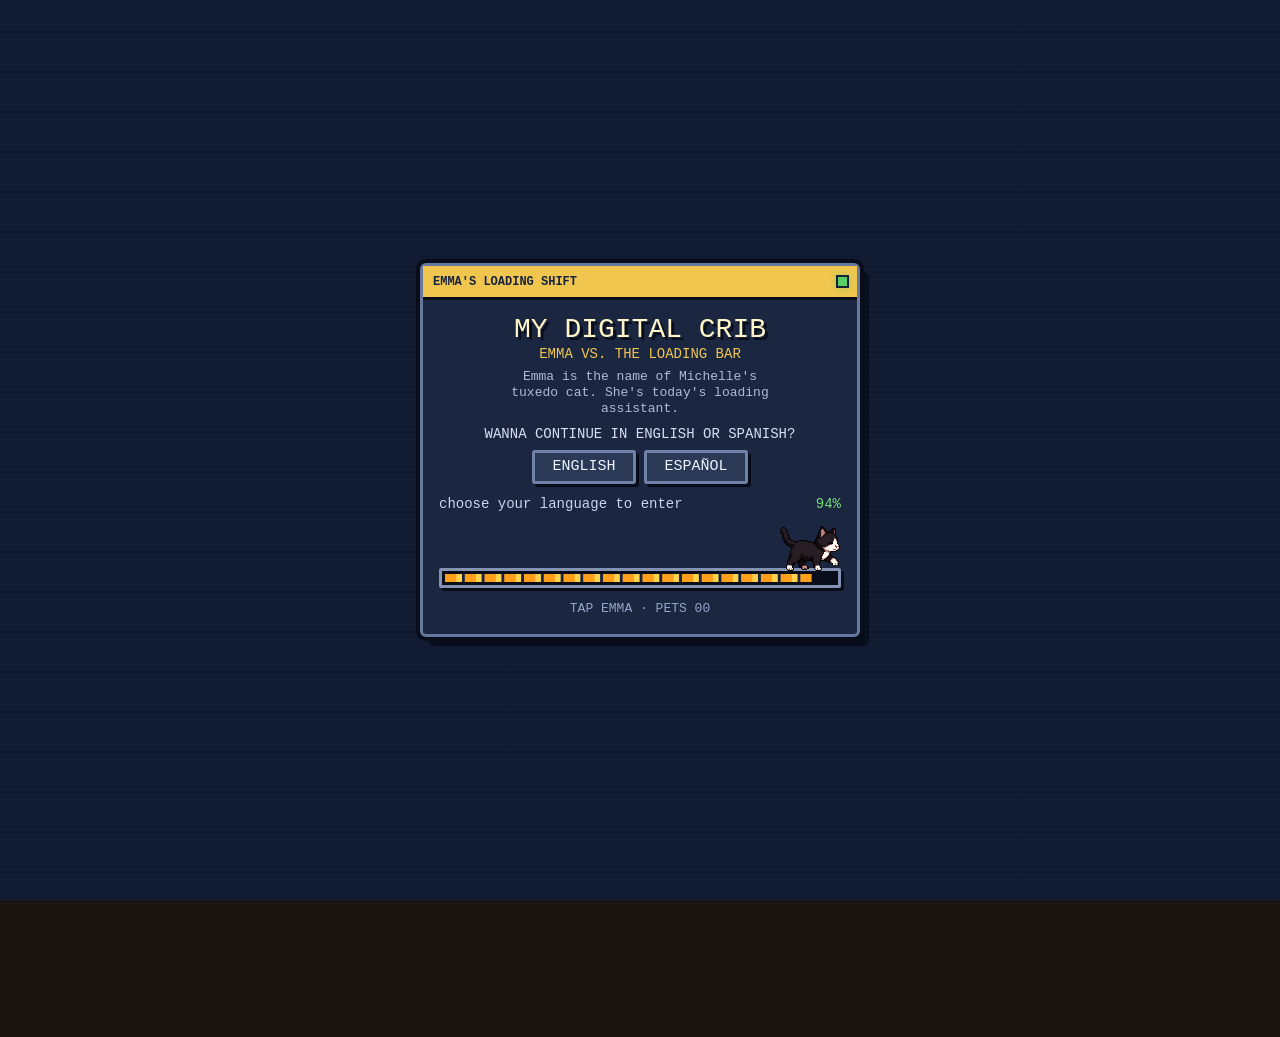
==== commit aa08f6d6: "Harden portfolio for production and document handoff" ====
--- a/mobile-app/index.html
+++ b/mobile-app/index.html
@@ -5,8 +5,8 @@
 <meta name="viewport" content="width=device-width, initial-scale=1.0, user-scalable=no">
 <meta http-equiv="Content-Security-Policy" content="default-src 'none'; script-src 'self' 'unsafe-inline' https://www.youtube.com; style-src 'unsafe-inline' https://fonts.googleapis.com; font-src https://fonts.gstatic.com; img-src 'self' data: blob: https://img.youtube.com https://i.ytimg.com; media-src 'self' data: blob:; connect-src 'self' https://www.youtube.com; frame-src https://www.youtube.com; object-src 'none'; base-uri 'self'; form-action 'none';">
 <meta http-equiv="X-Content-Type-Options" content="nosniff">
-<meta name="referrer" content="no-referrer">
-<meta http-equiv="Permissions-Policy" content="camera=(self), microphone=(), geolocation=(), payment=(), accelerometer=(self https://www.youtube.com), gyroscope=(self https://www.youtube.com), picture-in-picture=(self https://www.youtube.com)">
+<meta name="referrer" content="strict-origin-when-cross-origin">
+<meta http-equiv="Permissions-Policy" content="camera=(self), microphone=(self), geolocation=(), payment=(), autoplay=(self https://www.youtube.com), accelerometer=(self https://www.youtube.com), gyroscope=(self https://www.youtube.com), picture-in-picture=(self https://www.youtube.com)">
 <title>My Digital Crib</title>
 <link rel="icon" type="image/png" href="assets/favicon.png">
 <link rel="preconnect" href="https://fonts.googleapis.com">
@@ -15,7 +15,7 @@
 <style>
 
   * { margin: 0; padding: 0; box-sizing: border-box; }
-  html { background: #1a1510; overflow: hidden; height: 100%; }
+  html { background: #1a1510; overflow: hidden; height: 100%; touch-action: manipulation; }
 
   :root {
     --screen-w: 320;
@@ -35,6 +35,7 @@
     overflow: hidden;
     font-family:'VT323', ui-monospace, monospace;
     -webkit-font-smoothing: antialiased;
+    touch-action: manipulation;
     overscroll-behavior: none; /* no pull-to-refresh swallowing the mango drag */
     /* Film border — dark frame around entire viewport */
     border: none;
@@ -880,6 +881,7 @@
     transform-origin: top left;
     background: #000;
     overflow: hidden;
+    touch-action: manipulation;
     border-radius: 10px;
     /* deep inset shadows — screen set into the mango body */
     box-shadow:
@@ -1019,6 +1021,7 @@
     inset: 0;
     width: 100%;
     height: 100%;
+    background: #080d26 url('assets/wallpaper-lamppost.jpg') center / cover no-repeat;
   }
 
   .lock-status-bar {
@@ -1319,7 +1322,7 @@
   .icon-grid {
     display: grid;
     grid-template-columns: repeat(4, 1fr);
-    grid-template-rows: repeat(4, auto);
+    grid-template-rows: repeat(4, 70px);
     gap: 4px 0;
     justify-items: center;
     align-content: center;
@@ -1329,7 +1332,7 @@
   .icon-grid-sparse {
     display: grid;
     grid-template-columns: repeat(4, 1fr);
-    grid-template-rows: repeat(4, auto);
+    grid-template-rows: repeat(4, 70px);
     gap: 4px 0;
     justify-items: center;
     align-content: start;
@@ -1345,8 +1348,9 @@
     cursor: pointer;
     position: relative;
     width: 62px;
+    min-height: 70px;
     -webkit-tap-highlight-color: transparent;
-    touch-action: manipulation;
+    touch-action: none;
   }
 
   .icon-cell.empty-cell {
@@ -1508,6 +1512,8 @@
     gap: 3px;
     cursor: pointer;
     position: relative;
+    min-height: 70px;
+    touch-action: none;
   }
 
   .dock-icon-cell:active .icon-wrap { filter: brightness(0.7); }
@@ -1535,6 +1541,52 @@
   .jiggle-mode .icon-cell:nth-child(3n) { animation-duration: 0.28s; animation-delay: 0.1s; }
   .jiggle-mode .icon-cell:nth-child(4n+1) { animation-duration: 0.24s; animation-delay: 0.08s; }
   .jiggle-mode .dock-icon-cell { animation: jiggle 0.25s ease-in-out infinite alternate; }
+
+  .icon-drag-active .icon-cell.empty-cell {
+    visibility: visible;
+    pointer-events: auto;
+  }
+
+  .icon-drag-active .icon-cell.empty-cell::before {
+    content: '';
+    position: absolute;
+    top: 1px;
+    left: 4px;
+    width: 54px;
+    height: 54px;
+    border: 1px dashed rgba(255,255,255,0.24);
+    border-radius: 12px;
+    background: rgba(255,255,255,0.035);
+    box-sizing: border-box;
+  }
+
+  .icon-cell.icon-drag-placeholder::before { display: none; }
+
+  .icon-dragging {
+    position: absolute !important;
+    z-index: 120 !important;
+    margin: 0 !important;
+    pointer-events: none !important;
+    animation: none !important;
+    transform: scale(1.09) rotate(0deg) !important;
+    filter: drop-shadow(0 7px 5px rgba(0,0,0,0.45));
+    cursor: grabbing !important;
+    will-change: left, top, transform;
+  }
+
+  .icon-dragging .delete-badge { display: none !important; }
+
+  .icon-drop-target:not(.empty-cell) .icon-wrap {
+    transform: scale(.86);
+    opacity: .68;
+    transition: transform .14s ease-out, opacity .14s ease-out;
+  }
+
+  .icon-drop-target.empty-cell::before {
+    border-color: rgba(255,211,77,0.78) !important;
+    background: rgba(255,211,77,0.12) !important;
+    box-shadow: 0 0 8px rgba(255,211,77,0.24);
+  }
 
   @keyframes jiggle {
     0% { transform: rotate(-1.5deg); }
@@ -2178,8 +2230,8 @@
   .music-now-playing.visible { display: flex; }
   .music-np-art-wrap { flex: 1; display: flex; align-items: center; justify-content: center; padding: 16px; position: relative; }
   .music-np-art {
-    width: 180px;
-    height: 180px;
+    width: 200px;
+    height: 200px;
     border-radius: 6px;
     background: #333;
     box-shadow: 0 8px 30px rgba(0,0,0,0.7), 0 2px 8px rgba(0,0,0,0.4), 0 0 0 1px rgba(255,255,255,0.1);
@@ -2197,7 +2249,13 @@
     filter: blur(8px);
     pointer-events: none;
   }
-  .music-np-art canvas { width: 100%; height: 100%; display: block; image-rendering: pixelated; }
+  .music-np-art::after { z-index: 3; }
+  .music-np-art canvas,
+  .music-np-art.youtube-active canvas { position: relative; z-index: 2; width: 100%; height: 100%; display: block; image-rendering: pixelated; }
+  .music-youtube-player,
+  .music-np-art.youtube-active .music-youtube-player { position: absolute; inset: 0; z-index: 1; display: block; width: 200px; height: 200px; background: #000; opacity: 0; pointer-events: none; }
+  .music-youtube-player iframe { display: block; width: 200px; height: 200px; border: 0; }
+  .music-np-status { min-height: 12px; margin-top: 3px; color: #ffd36a; font-family:'VT323', ui-monospace, monospace; font-size: 10px; line-height: 1.1; }
   .music-np-meta { text-align: center; padding: 0 16px 10px; flex-shrink: 0; }
   .music-np-title { font-family:'VT323', ui-monospace, monospace; font-size: 15px; font-weight: 700; color: #fff; white-space: nowrap; overflow: hidden; text-overflow: ellipsis; text-shadow: 0 1px 3px rgba(0,0,0,0.5); }
   .music-np-artist { font-family:'VT323', ui-monospace, monospace; font-size: 12px; color: rgba(255,255,255,0.55); margin-top: 3px; white-space: nowrap; overflow: hidden; text-overflow: ellipsis; }
@@ -2479,6 +2537,11 @@
   .pg-doc-title { font-size: 14px; color: #222; font-weight: 500; white-space: nowrap; overflow: hidden; text-overflow: ellipsis; }
   .pg-doc-meta { font-size: 11px; color: #998a78; margin-top: 2px; }
   .pg-doc-arrow { color: #bbb; font-size: 14px; flex-shrink: 0; margin-left: 6px; }
+  .pg-preview-btn { min-width: 58px; height: 26px; margin-left: 8px; padding: 0 8px; border: 1px solid #5b7fa9; border-radius: 5px; background: linear-gradient(180deg, #91b4da 0%, #668fbd 48%, #4977ac 52%, #5d89b8 100%); color: #fff; font: 600 10px/24px 'VT323', ui-monospace, monospace; letter-spacing: 0; text-shadow: 0 -1px 0 rgba(0,0,0,0.3); box-shadow: inset 0 1px 0 rgba(255,255,255,0.35); cursor: pointer; flex-shrink: 0; }
+  .pg-preview-btn:active { transform: translateY(1px); filter: brightness(0.94); }
+  .pg-preview-btn:focus-visible,
+  .pg-resume-back:focus-visible,
+  .pg-resume-download:focus-visible { outline: 2px solid #173f73; outline-offset: 2px; }
 
   /* Document reader */
   .pg-reader { display: none; flex-direction: column; flex: 1; overflow: hidden; background: #c8c0b4; }
@@ -2499,6 +2562,16 @@
   .pg-edit-bar.active { display: flex; }
   .pg-edit-btn { font-size: 11px; color: #5577aa; cursor: pointer; padding: 4px 8px; font-weight: 600; }
   .pg-edit-btn.save { color: #fff; background: linear-gradient(180deg, #6898cc 0%, #4070a8 100%); border-radius: 4px; border: 1px solid rgba(0,0,0,0.2); text-shadow: 0 -1px 0 rgba(0,0,0,0.2); }
+
+  /* Resume preview */
+  .pg-resume-preview { display: none; flex: 1; min-height: 0; flex-direction: column; overflow: hidden; background: #a9a9a9; }
+  .pg-resume-preview.active { display: flex; }
+  .pg-resume-toolbar { min-height: 38px; display: grid; grid-template-columns: 38px minmax(0, 1fr) 62px; align-items: center; gap: 4px; padding: 0 6px; background: linear-gradient(180deg, #c8d8ec 0%, #b8c8dc 3%, #8aa4c4 50%, #6888b0 51%, #7898c0 100%); border-bottom: 1px solid rgba(0,0,0,0.35); box-shadow: 0 1px 0 rgba(255,255,255,0.35) inset; flex-shrink: 0; }
+  .pg-resume-back { width: 32px; height: 28px; padding: 0; border: 0; background: transparent; color: #fff; font: 28px/26px Arial, sans-serif; text-align: center; text-shadow: 0 -1px 0 rgba(0,0,0,0.35); cursor: pointer; }
+  .pg-resume-title { min-width: 0; overflow: hidden; color: #fff; font-size: 12px; font-weight: 700; text-align: center; text-overflow: ellipsis; text-shadow: 0 -1px 0 rgba(0,0,0,0.35); white-space: nowrap; }
+  .pg-resume-download { display: flex; min-height: 28px; align-items: center; justify-content: flex-end; color: #fff; font-size: 10px; font-weight: 600; text-decoration: none; text-shadow: 0 -1px 0 rgba(0,0,0,0.35); }
+  .pg-resume-pages { flex: 1; min-height: 0; overflow-y: auto; -webkit-overflow-scrolling: touch; display: flex; flex-direction: column; align-items: center; gap: 10px; padding: 10px; background: #aaa; }
+  .pg-resume-page { display: block; width: 100%; height: auto; background: #fff; border: 1px solid rgba(0,0,0,0.24); box-shadow: 0 2px 7px rgba(0,0,0,0.28); }
 
   /* ===== Newsstand App ===== */
   #app-newstand { background: #3a3028 !important; display: flex; flex-direction: column; }
@@ -3369,6 +3442,12 @@
     :root { --phone-scale: 0.95; --phone-y: -20px; --phone-origin: 50% 50%; }
   }
 
+  @media (prefers-reduced-motion:reduce) {
+    .jiggle-mode .icon-cell,
+    .jiggle-mode .dock-icon-cell { animation:none; }
+    .icon-drop-target:not(.empty-cell) .icon-wrap { transition:none; }
+  }
+
   /* Small tablet / large phone */
   @media (max-width: 768px) {
     :root { --phone-scale: 0.77; }
@@ -3849,16 +3928,6 @@
                 <div class="nc-notif-body">
                   <div class="nc-notif-title">mom <span class="nc-notif-time">1:22 PM</span></div>
                   <div class="nc-notif-text">te mando arepas?</div>
-                </div>
-              </div>
-            </div>
-            <div class="nc-section">
-              <div class="nc-section-header">Mail</div>
-              <div class="nc-notif">
-                <div class="nc-notif-icon">✉️</div>
-                <div class="nc-notif-body">
-                  <div class="nc-notif-title">argenis zabala <span class="nc-notif-time">Yesterday</span></div>
-                  <div class="nc-notif-text">Re: shoot this weekend</div>
                 </div>
               </div>
             </div>
@@ -4304,9 +4373,17 @@
       }
     }
   }
+  let phoneScaleFrame = 0;
+  function requestPhoneScale() {
+    // Pinch zoom changes visualViewport repeatedly without changing the layout
+    // viewport. Re-scaling the phone during that gesture can collapse the scene.
+    if (window.visualViewport && Math.abs(window.visualViewport.scale - 1) > 0.01) return;
+    cancelAnimationFrame(phoneScaleFrame);
+    phoneScaleFrame = requestAnimationFrame(updatePhoneScale);
+  }
+  window.__requestCribPhoneScale = requestPhoneScale;
   updatePhoneScale();
-  window.addEventListener('resize', updatePhoneScale);
-  if (window.visualViewport) window.visualViewport.addEventListener('resize', updatePhoneScale);
+  window.addEventListener('resize', requestPhoneScale, {passive:true});
 
   // ===== REFS =====
   const wallpaperCanvas = document.getElementById('wallpaperCanvas');
@@ -4325,6 +4402,7 @@
   const iconGrid2 = document.getElementById('iconGrid2');
   const dockBar = document.getElementById('dockBar');
   const appContainer = document.getElementById('appScreensContainer');
+  const phoneScreenSlot = document.querySelector('.phone__screen-slot');
   const phoneFlipper = document.getElementById('phoneFlipper');
   const flipHint = document.getElementById('flipHint');
 
@@ -4332,9 +4410,40 @@
   let phoneState = 'locked';
   let currentPage = 0;
   let currentApp = null;
+  let appLaunchBlockedUntil = 0;
   let jiggleMode = false;
   let cameraStream = null;
   const capturedPhotos = [];
+
+  // Mobile browsers can synthesize a second click while handling a double tap.
+  // Keep that gesture inside the Mangophone instead of reopening the site/app.
+  if (phoneScreenSlot) {
+    let lastScreenTap = { time: 0, x: 0, y: 0, target: null };
+    const stopDoubleActivation = event => {
+      event.preventDefault();
+      event.stopImmediatePropagation();
+    };
+    phoneScreenSlot.addEventListener('dblclick', stopDoubleActivation, { capture: true });
+    phoneScreenSlot.addEventListener('click', event => {
+      if (event.detail > 1 || performance.now() < appLaunchBlockedUntil) stopDoubleActivation(event);
+    }, { capture: true });
+    phoneScreenSlot.addEventListener('touchend', event => {
+      const touch = event.changedTouches && event.changedTouches[0];
+      if (!touch) return;
+      const now = performance.now();
+      const target = event.target;
+      const sameTarget = target === lastScreenTap.target ||
+        (lastScreenTap.target && target instanceof Element && lastScreenTap.target instanceof Element &&
+          (target.contains(lastScreenTap.target) || lastScreenTap.target.contains(target)));
+      const nearby = Math.hypot(touch.clientX - lastScreenTap.x, touch.clientY - lastScreenTap.y) < 28;
+      if (sameTarget && nearby && now - lastScreenTap.time < 380) {
+        stopDoubleActivation(event);
+        lastScreenTap.time = 0;
+        return;
+      }
+      lastScreenTap = { time: now, x: touch.clientX, y: touch.clientY, target };
+    }, { capture: true, passive: false });
+  }
 
   // ===== MUSIC STATE =====
   let musicCtx = null;
@@ -4374,21 +4483,33 @@
     } catch(e) {}
     return savedWallpaper || CRIB_DEFAULT_WALLPAPER;
   }
+  let cribWallpaperRequest = 0;
   function drawWallpaper(src) {
+    const requestId = ++cribWallpaperRequest;
+    const requestedSrc = src || CRIB_DEFAULT_WALLPAPER;
     const c = wallpaperCanvas;
     const W = 290, H = 434;
     c.width = W; c.height = H;
-    const ctx = c.getContext('2d');
+    c.dataset.wallpaperReady = '0';
     const img = new Image();
+    img.decoding = 'async';
     img.onload = function() {
+      if (requestId !== cribWallpaperRequest) return;
+      const ctx = c.getContext('2d');
+      ctx.clearRect(0, 0, W, H);
       // Cover-fit the image into the canvas
       const iw = img.width, ih = img.height;
       const scale = Math.max(W / iw, H / ih);
       const sw = iw * scale, sh = ih * scale;
       const ox = (W - sw) / 2, oy = (H - sh) / 2;
       ctx.drawImage(img, ox, oy, sw, sh);
+      c.dataset.wallpaperReady = '1';
     };
-    img.src = src || CRIB_DEFAULT_WALLPAPER;
+    img.onerror = function() {
+      if (requestId !== cribWallpaperRequest) return;
+      if (requestedSrc !== CRIB_DEFAULT_WALLPAPER) drawWallpaper(CRIB_DEFAULT_WALLPAPER);
+    };
+    img.src = requestedSrc;
   }
   window.cribSetWallpaper = function(src) {
     try { localStorage.setItem('crib_wallpaper', src); } catch(e) {}
@@ -6056,20 +6177,63 @@
   const page2Icons = [
     {id:'videos', label:'Videos'}, {id:'photos', label:'Photos'}, {id:'numbers', label:'Numbers'},
     {id:'instagram', label:'michisgram'}, {id:'garageband', label:'Garageband'},
-    {id:'airport', label:'Airport'}, {id:'_empty', label:''}, {id:'_empty', label:''}, {id:'_empty', label:''}, {id:'_empty', label:''}
+    {id:'airport', label:'Airport'}
   ];
   const dockIcons = [
     {id:'phone', label:'Phone'}, {id:'safari', label:'my portfolio'}, {id:'mail', label:'Mail'}, {id:'settings', label:'Settings'}
   ];
+  const HOME_ICON_SLOT_COUNT = 16;
+  const ICON_LAYOUT_STORAGE_KEY = 'crib_icon_layout_v1';
+  const homeIconIds = [...page1Icons, ...page2Icons].map(icon => icon.id);
+  const dockIconIds = dockIcons.map(icon => icon.id);
+  const defaultIconLayout = {
+    page1: [
+      'messages', 'camera', 'map', 'music',
+      'photobooth', 'youtube', 'weather', 'voicememo',
+      'pages', 'notes', 'calculator', 'compass',
+      null, null, null, null
+    ],
+    page2: [
+      'videos', 'photos', 'numbers', 'instagram',
+      'garageband', 'airport', 'clock', 'cards',
+      null, null, null, null,
+      null, null, null, null
+    ],
+    dock: [...dockIconIds]
+  };
+
+  function hasSameIconIds(actual, expected) {
+    return actual.length === expected.length && new Set(actual).size === actual.length && actual.every(id => expected.includes(id));
+  }
+
+  function isValidIconLayout(layout) {
+    if (!layout || !Array.isArray(layout.page1) || !Array.isArray(layout.page2) || !Array.isArray(layout.dock)) return false;
+    if (layout.page1.length !== HOME_ICON_SLOT_COUNT || layout.page2.length !== HOME_ICON_SLOT_COUNT || layout.dock.length !== dockIcons.length) return false;
+    if (![...layout.page1, ...layout.page2].every(id => id === null || typeof id === 'string')) return false;
+    return hasSameIconIds([...layout.page1, ...layout.page2].filter(Boolean), homeIconIds) && hasSameIconIds(layout.dock, dockIconIds);
+  }
+
+  function loadIconLayout() {
+    try {
+      const saved = JSON.parse(localStorage.getItem(ICON_LAYOUT_STORAGE_KEY));
+      if (isValidIconLayout(saved)) return saved;
+    } catch(e) {}
+    return defaultIconLayout;
+  }
 
   function createIconCell(icon, forDock) {
-    if (icon.id === '_empty') { const cell = document.createElement('div'); cell.className = 'icon-cell empty-cell'; return cell; }
+    if (icon.id === '_empty') {
+      const cell = document.createElement('div');
+      cell.className = 'icon-cell empty-cell';
+      cell.setAttribute('aria-hidden', 'true');
+      return cell;
+    }
     const cell = document.createElement('div');
     cell.className = forDock ? 'dock-icon-cell' : 'icon-cell';
     cell.dataset.app = icon.id;
     const delBadge = document.createElement('div'); delBadge.className = 'delete-badge'; delBadge.textContent = '×'; cell.appendChild(delBadge);
     const wrap = document.createElement('div'); wrap.className = 'icon-wrap';
-    const img = document.createElement('img'); img.className = 'icon-canvas icon-img'; img.src = 'assets/icons/' + icon.id + '.png?v=20260808'; img.alt = icon.label; img.draggable = false;
+    const img = document.createElement('img'); img.className = 'icon-canvas icon-img'; img.src = 'assets/icons/' + icon.id + '.png?v=20260808-fit'; img.alt = icon.label; img.draggable = false;
     wrap.appendChild(img); cell.appendChild(wrap);
     const label = document.createElement('div'); label.className = 'icon-label'; label.textContent = icon.label; cell.appendChild(label);
     if (forDock) {
@@ -6079,9 +6243,29 @@
     return cell;
   }
 
-  page1Icons.forEach(i => iconGrid.appendChild(createIconCell(i, false)));
-  dockIcons.forEach(i => dockBar.appendChild(createIconCell(i, true)));
-  page2Icons.forEach(i => iconGrid2.appendChild(createIconCell(i, false)));
+  const iconCellsById = new Map();
+  [...page1Icons, ...page2Icons].forEach(icon => iconCellsById.set(icon.id, createIconCell(icon, false)));
+  dockIcons.forEach(icon => iconCellsById.set(icon.id, createIconCell(icon, true)));
+
+  function appendIconLayout(container, order, forDock) {
+    order.forEach(id => container.appendChild(id ? iconCellsById.get(id) : createIconCell({id:'_empty', label:''}, forDock)));
+  }
+
+  const initialIconLayout = loadIconLayout();
+  appendIconLayout(iconGrid, initialIconLayout.page1, false);
+  appendIconLayout(iconGrid2, initialIconLayout.page2, false);
+  appendIconLayout(dockBar, initialIconLayout.dock, true);
+
+  function saveIconLayout() {
+    const readSlots = container => Array.from(container.children).map(cell => cell.dataset.app || null);
+    try {
+      localStorage.setItem(ICON_LAYOUT_STORAGE_KEY, JSON.stringify({
+        page1: readSlots(iconGrid),
+        page2: readSlots(iconGrid2),
+        dock: readSlots(dockBar)
+      }));
+    } catch(e) {}
+  }
 
   // ===== APP SCREENS =====
   function buildAppScreens() {
@@ -6410,9 +6594,22 @@
     // --- DESKTOP EASTER EGG — after 1.5 minutes, michelle texts you from her computer ---
     setTimeout(function() {
       try {
-        const t = {name:'michelle (desktop)', color:'#3478f6', preview:'its crazyyyy', time:'now', unread:true,
-          msgs:[{f:'michelle (desktop)',t:'you should check this website again but in desktop, its crazyyyy'},
-                {f:'michelle (desktop)',t:'it is a COMPLETELY different website over there. windows xp chaos. go go go 🖥✨'}]};
+        const desktopNudge = (window.cribLanguage === 'es') ? {
+          preview: 'el desktop tiene un segundo acto',
+          first: 'cuando tengas una pantalla grande, visita también la versión desktop. abre un cuarto completamente distinto.',
+          second: 'es el mismo trabajo con otra interfaz: windows xp, proyectos, currículum y un poco de caos bien organizado.',
+          notificationTitle: 'NUEVO MENSAJE',
+          notificationBody: 'michelle (desktop): la versión desktop tiene un segundo acto.'
+        } : {
+          preview: 'the desktop has a second act',
+          first: 'when you have a larger screen, visit the desktop version too. it opens a completely different room.',
+          second: 'same work, different interface: windows xp, projects, resume, and a little well-organized chaos.',
+          notificationTitle: 'NEW MESSAGE',
+          notificationBody: 'michelle (desktop): the desktop version has a second act.'
+        };
+        const t = {name:'michelle (desktop)', color:'#3478f6', preview:desktopNudge.preview, time:'now', unread:true,
+          msgs:[{f:'michelle (desktop)',t:desktopNudge.first},
+                {f:'michelle (desktop)',t:desktopNudge.second}]};
         msgThreads.push(t);
         const i = msgThreads.length - 1;
         const item = document.createElement('div'); item.className = 'msg-thread-item';
@@ -6437,7 +6634,7 @@
         if (_msgBadgeEl) { _msgBadgeEl.style.display = ''; _msgBadgeEl.textContent = _msgUnreadCount; }
         try { iPhoneSounds.triTone(); } catch(e) {}
         try { if (navigator.vibrate) navigator.vibrate(120); } catch(e) {}
-        if (window.cribQuestNotify) window.cribQuestNotify('NEW MESSAGE 💬', 'michelle (desktop): you should check this website again but in desktop, its crazyyyy');
+        if (window.cribQuestNotify) window.cribQuestNotify(desktopNudge.notificationTitle, desktopNudge.notificationBody);
       } catch(e) {}
     }, window._cribMsgDelay || 90000);
 
@@ -6507,7 +6704,7 @@
                 <div class="ig-stat"><strong>312</strong><span>following</span></div>
               </div>
             </div>
-            <div class="ig-profile-name">michisgram</div>
+            <div class="ig-profile-name">@mydigitalcrib</div>
             <div class="ig-bio">hi, thanks for stopping by :)<br>web designer · influencer marketing · ai workflows<br>photography portfolio here at <span>@pastflash</span><br><span>www.mydigitalcrib.com</span></div>
             <div class="ig-followed">Followed by <strong>gabriela.jps</strong>, <strong>sinairlvodo</strong> + 51 more</div>
             <div class="ig-profile-btns"><div class="ig-pbtn" id="igBtnFollow">Following ⌄</div><div class="ig-pbtn" id="igBtnMsg">Message</div><div class="ig-pbtn ig-pbtn-add" id="igBtnAdd">＋</div></div>
@@ -6541,11 +6738,11 @@
       <div class="ig-lightbox" id="igLightbox">
         <div class="ig-lb-close" id="igLbClose">✕</div>
         <div class="ig-lb-card">
-          <div class="ig-lb-head"><div class="ig-avatar"><img src="assets/michelle-talk.gif" alt=""></div><div class="ig-username">michisgram</div></div>
+          <div class="ig-lb-head"><div class="ig-avatar"><img src="assets/michelle-talk.gif" alt=""></div><div class="ig-username">@mydigitalcrib</div></div>
           <div class="ig-lb-media"><img id="igLbImg" alt=""></div>
           <div class="ig-lb-actions"><span class="ig-like-btn" id="igLbLike">♥</span><span id="igLbComment" style="cursor:pointer">💬</span><span id="igLbShare" style="cursor:pointer">✈</span></div>
           <div class="ig-lb-likes"><strong id="igLbLikes"></strong></div>
-          <div class="ig-lb-cap"><strong>michisgram</strong> <span id="igLbCap"></span></div>
+          <div class="ig-lb-cap"><strong>@mydigitalcrib</strong> <span id="igLbCap"></span></div>
         </div>
       </div>
       <div class="ig-hlview" id="igHlView">
@@ -6555,7 +6752,7 @@
         <div class="ig-hl-close">tap anywhere to close</div>
       </div>
       <div class="ig-dm" id="igDm">
-        <div class="ig-dm-head"><div class="ig-dm-back" id="igDmBack">‹ michisgram</div><div class="ig-dm-title">michisgram 💌</div></div>
+        <div class="ig-dm-head"><div class="ig-dm-back" id="igDmBack">‹ @mydigitalcrib</div><div class="ig-dm-title">@mydigitalcrib 💌</div></div>
         <div class="ig-dm-msgs" id="igDmMsgs"></div>
         <div class="ig-dm-inputbar"><input id="igDmInput" placeholder="say something nice…"><div class="ig-dm-send" id="igDmSend">Send</div></div>
       </div>
@@ -6621,11 +6818,11 @@
     const igFeedView = igScreen.querySelector('#igViewFeed');
     igPosts.forEach(p => {
       const card = document.createElement('div'); card.className = 'ig-feed-card';
-      card.innerHTML = `<div class="ig-fc-head"><div class="ig-fc-avatar"><img src="assets/michelle-talk.gif" alt=""></div><div class="ig-fc-name">michisgram</div></div>
+      card.innerHTML = `<div class="ig-fc-head"><div class="ig-fc-avatar"><img src="assets/michelle-talk.gif" alt=""></div><div class="ig-fc-name">@mydigitalcrib</div></div>
         <img class="ig-fc-img" src="${p.src}" loading="lazy" alt="">
         <div class="ig-fc-actions"><span class="ig-like-btn">♥</span><span class="ig-fc-comment" style="cursor:pointer">💬</span><span class="ig-fc-share" style="cursor:pointer">✈</span></div>
         <div class="ig-fc-likes"><strong>${p.likes} likes</strong></div>
-        <div class="ig-fc-cap"><strong>michisgram</strong> ${p.caption}</div>`;
+        <div class="ig-fc-cap"><strong>@mydigitalcrib</strong> ${p.caption}</div>`;
       card.querySelector('.ig-fc-img').addEventListener('click', () => { iPhoneSounds.tap(); igOpenLb(p); });
       card.querySelector('.ig-like-btn').addEventListener('click', (e) => igLikeToggle(e.target, p, card.querySelector('.ig-fc-likes strong')));
       card.querySelector('.ig-fc-comment').addEventListener('click', () => { iPhoneSounds.tap(); igToast('comments are off — the paparazzi were getting weird 📸'); });
@@ -6897,34 +7094,34 @@
 
     // --- MUSIC ---
     const allTracks = [
-      {title:'Video Games', artist:'Lana Del Rey', dur:'4:45', secs:285, src:'assets/music/lana-del-rey-video-games.mp3', cover:'assets/music/covers/lana-del-rey-video-games.png'},
-      {title:'Midnight City', artist:'M83', dur:'4:04', secs:244, src:'assets/music/m83-midnight-city.mp3', cover:'assets/music/covers/m83-midnight-city.png'},
-      {title:'Genesis', artist:'Grimes', dur:'4:15', secs:255, src:'assets/music/grimes-genesis.mp3', cover:'assets/music/covers/grimes-genesis.png'},
-      {title:'Little Secrets', artist:'Passion Pit', dur:'3:59', secs:239, src:'assets/music/passion-pit-little-secrets.mp3', cover:'assets/music/covers/passion-pit-little-secrets.png'},
-      {title:'Under Cover of Darkness', artist:'The Strokes', dur:'3:56', secs:236, src:'assets/music/the-strokes-under-cover-of-darkness.mp3', cover:'assets/music/covers/the-strokes-under-cover-of-darkness.png'},
-      {title:'Norway', artist:'Beach House', dur:'3:55', secs:235, src:'assets/music/beach-house-norway.mp3', cover:'assets/music/covers/beach-house-norway.png'},
-      {title:'Holocene', artist:'Bon Iver', dur:'5:37', secs:337, src:'assets/music/bon-iver-holocene.mp3', cover:'assets/music/covers/bon-iver-holocene.png'},
-      {title:'Skinny Love', artist:'Bon Iver', dur:'3:59', secs:239, src:'assets/music/bon-iver-skinny-love.mp3', cover:'assets/music/covers/bon-iver-skinny-love.png'},
-      {title:'Take Me Out', artist:'Franz Ferdinand', dur:'3:57', secs:237, src:'assets/music/franz-ferdinand-take-me-out.mp3', cover:'assets/music/covers/franz-ferdinand-take-me-out.png'},
-      {title:'A-Punk', artist:'Vampire Weekend', dur:'2:17', secs:137, src:'assets/music/vampire-weekend-a-punk.mp3', cover:'assets/music/covers/vampire-weekend-a-punk.png'},
-      {title:'Electric Feel', artist:'MGMT', dur:'3:50', secs:230, src:'assets/music/mgmt-electric-feel.mp3', cover:'assets/music/covers/mgmt-electric-feel.png'},
-      {title:'The Look', artist:'Metronomy', dur:'4:38', secs:278, src:'assets/music/metronomy-the-look.mp3', cover:'assets/music/covers/metronomy-the-look.png'},
-      {title:'Kids', artist:'MGMT', dur:'5:03', secs:303, src:'assets/music/mgmt-kids.mp3', cover:'assets/music/covers/mgmt-kids.png'},
-      {title:'Everything Is Embarrassing', artist:'Sky Ferreira', dur:'4:10', secs:250, src:'assets/music/sky-ferreira-everything-is-embarrassing.mp3', cover:'assets/music/covers/sky-ferreira-everything-is-embarrassing.png'},
-      {title:'Sprawl II (Mountains Beyond Mountains)', artist:'Arcade Fire', dur:'5:26', secs:326, src:'assets/music/arcade-fire-sprawl-ii-mountains-beyond-mountains.mp3', cover:'assets/music/covers/arcade-fire-sprawl-ii-mountains-beyond-mountains.png'},
-      {title:'Head Over Feet', artist:'Alanis Morissette', dur:'5:29', secs:329, src:'assets/music/alanis-morissette-head-over-feet.mp3', cover:'assets/music/covers/alanis-morissette-head-over-feet.png'},
-      {title:'Myth', artist:'Beach House', dur:'4:19', secs:259, src:'assets/music/beach-house-myth.mp3', cover:'assets/music/covers/beach-house-myth.png'},
-      {title:'Medicine', artist:'DAUGHTER', dur:'4:19', secs:259, src:'assets/music/daughter-medicine.mp3', cover:'assets/music/covers/daughter-medicine.png'},
-      {title:'Youth', artist:'DAUGHTER', dur:'4:12', secs:252, src:'assets/music/daughter-youth.mp3', cover:'assets/music/covers/daughter-youth.png'},
-      {title:'Lemon Tree', artist:'Fools Garden', dur:'3:11', secs:191, src:'assets/music/fools-garden-lemon-tree.mp3', cover:'assets/music/covers/fools-garden-lemon-tree.png'},
-      {title:'Wet Blanket', artist:'Metric', dur:'4:08', secs:248, src:'assets/music/metric-wet-blanket.mp3', cover:'assets/music/covers/metric-wet-blanket.png'},
-      {title:'Novacane', artist:'Frank Ocean', dur:'1:59', secs:119, src:'assets/music/frank-ocean-novacane.mp3', cover:'assets/music/covers/frank-ocean-novacane.png'},
-      {title:'1901', artist:'Phoenix', dur:'3:13', secs:193, src:'assets/music/phoenix-1901.mp3', cover:'assets/music/covers/phoenix-1901.png'},
-      {title:'Geri', artist:'Superhumanoids', dur:'2:23', secs:143, src:'assets/music/superhumanoids-geri.mp3', cover:'assets/music/covers/superhumanoids-geri.png'},
-      {title:'Somebody Else', artist:'The 1975', dur:'5:48', secs:348, src:'assets/music/the-1975-somebody-else.mp3', cover:'assets/music/covers/the-1975-somebody-else.png'},
-      {title:'You Only Live Once', artist:'The Strokes', dur:'3:09', secs:189, src:'assets/music/the-strokes-you-only-live-once.mp3', cover:'assets/music/covers/the-strokes-you-only-live-once.png'},
-      {title:'Intro', artist:'The xx', dur:'2:08', secs:128, src:'assets/music/the-xx-intro.mp3', cover:'assets/music/covers/the-xx-intro.png'},
-      {title:'Modern World', artist:'Wolf Parade', dur:'2:52', secs:172, src:'assets/music/wolf-parade-modern-world.mp3', cover:'assets/music/covers/wolf-parade-modern-world.png'}
+      {title:'Video Games', artist:'Lana Del Rey', dur:'4:45', secs:285, youtubeId:'mhr4YecSV_Y', cover:'assets/music/covers/lana-del-rey-video-games.png'},
+      {title:'Midnight City', artist:'M83', dur:'4:04', secs:244, youtubeId:'dX3k_QDnzHE', cover:'assets/music/covers/m83-midnight-city.png'},
+      {title:'Genesis', artist:'Grimes', dur:'4:15', secs:255, youtubeId:'1FH-q0I1fJY', cover:'assets/music/covers/grimes-genesis.png'},
+      {title:'Little Secrets', artist:'Passion Pit', dur:'3:59', secs:239, youtubeId:'ScC_pi3PJ9k', cover:'assets/music/covers/passion-pit-little-secrets.png'},
+      {title:'Under Cover of Darkness', artist:'The Strokes', dur:'3:56', secs:236, youtubeId:'Ho86D-yuBUw', cover:'assets/music/covers/the-strokes-under-cover-of-darkness.png'},
+      {title:'Norway', artist:'Beach House', dur:'3:55', secs:235, youtubeId:'2L_R-DELtX8', cover:'assets/music/covers/beach-house-norway.png'},
+      {title:'Holocene', artist:'Bon Iver', dur:'5:37', secs:337, youtubeId:'8T0cHQb39GY', cover:'assets/music/covers/bon-iver-holocene.png'},
+      {title:'Skinny Love', artist:'Bon Iver', dur:'3:59', secs:239, youtubeId:'ssdgFoHLwnk', cover:'assets/music/covers/bon-iver-skinny-love.png'},
+      {title:'Take Me Out', artist:'Franz Ferdinand', dur:'3:57', secs:237, youtubeId:'d11xns8lE4w', cover:'assets/music/covers/franz-ferdinand-take-me-out.png'},
+      {title:'A-Punk', artist:'Vampire Weekend', dur:'2:17', secs:137, youtubeId:'_XC2mqcMMGQ', cover:'assets/music/covers/vampire-weekend-a-punk.png'},
+      {title:'Electric Feel', artist:'MGMT', dur:'3:50', secs:230, youtubeId:'MmZexg8sxyk', cover:'assets/music/covers/mgmt-electric-feel.png'},
+      {title:'The Look', artist:'Metronomy', dur:'4:38', secs:278, youtubeId:'sFrNsSnk8GM', cover:'assets/music/covers/metronomy-the-look.png'},
+      {title:'Kids', artist:'MGMT', dur:'5:03', secs:303, youtubeId:'fe4EK4HSPkI', cover:'assets/music/covers/mgmt-kids.png'},
+      {title:'Everything Is Embarrassing', artist:'Sky Ferreira', dur:'4:10', secs:250, youtubeId:'1jtTeMgWNhA', cover:'assets/music/covers/sky-ferreira-everything-is-embarrassing.png'},
+      {title:'Sprawl II (Mountains Beyond Mountains)', artist:'Arcade Fire', dur:'5:26', secs:326, youtubeId:'XLDWUSt9uuo', cover:'assets/music/covers/arcade-fire-sprawl-ii-mountains-beyond-mountains.png'},
+      {title:'Head Over Feet', artist:'Alanis Morissette', dur:'5:29', secs:329, youtubeId:'4iuO49jbovg', cover:'assets/music/covers/alanis-morissette-head-over-feet.png'},
+      {title:'Myth', artist:'Beach House', dur:'4:19', secs:259, youtubeId:'FuvWc3ToDHg', cover:'assets/music/covers/beach-house-myth.png'},
+      {title:'Medicine', artist:'DAUGHTER', dur:'4:19', secs:259, youtubeId:'sf6mkYz4mx0', cover:'assets/music/covers/daughter-medicine.png'},
+      {title:'Youth', artist:'DAUGHTER', dur:'4:12', secs:252, youtubeId:'VEpMj-tqixs', cover:'assets/music/covers/daughter-youth.png'},
+      {title:'Lemon Tree', artist:'Fools Garden', dur:'3:11', secs:191, youtubeId:'wCQfkEkePx8', cover:'assets/music/covers/fools-garden-lemon-tree.png'},
+      {title:'Wet Blanket', artist:'Metric', dur:'4:08', secs:248, youtubeId:'E9cY9GTB0jU', cover:'assets/music/covers/metric-wet-blanket.png'},
+      {title:'Novacane', artist:'Frank Ocean', dur:'1:59', secs:119, youtubeId:'hgOu8eRJZ3Q', cover:'assets/music/covers/frank-ocean-novacane.png'},
+      {title:'1901', artist:'Phoenix', dur:'3:13', secs:193, youtubeId:'HL548cHH3OY', cover:'assets/music/covers/phoenix-1901.png'},
+      {title:'Geri', artist:'Superhumanoids', dur:'2:23', secs:143, youtubeId:'ml4wSOokq5w', cover:'assets/music/covers/superhumanoids-geri.png'},
+      {title:'Somebody Else', artist:'The 1975', dur:'5:48', secs:348, youtubeId:'K9SUTtDVheM', cover:'assets/music/covers/the-1975-somebody-else.png'},
+      {title:'You Only Live Once', artist:'The Strokes', dur:'3:09', secs:189, youtubeId:'pT68FS3YbQ4', cover:'assets/music/covers/the-strokes-you-only-live-once.png'},
+      {title:'Intro', artist:'The xx', dur:'2:08', secs:128, youtubeId:'xMV6l2y67rk', cover:'assets/music/covers/the-xx-intro.png'},
+      {title:'Modern World', artist:'Wolf Parade', dur:'2:52', secs:172, youtubeId:'6tTgqxkocf8', cover:'assets/music/covers/wolf-parade-modern-world.png'}
     ];
     const musicScreen = document.createElement('div'); musicScreen.className = 'app-screen music-app'; musicScreen.id = 'app-music';
     musicScreen.innerHTML = `
@@ -6934,8 +7131,8 @@
         <div class="music-playlist-list" id="musicPlaylists" style="display:none"></div>
         <div class="music-track-list" id="musicTrackList"></div>
         <div class="music-now-playing" id="musicNP">
-          <div class="music-np-art-wrap"><div class="music-np-art"><canvas id="musicNPArtCanvas" width="180" height="180"></canvas></div></div>
-          <div class="music-np-meta"><div class="music-np-title" id="musicNPTitle">—</div><div class="music-np-artist" id="musicNPArtist">—</div></div>
+          <div class="music-np-art-wrap"><div class="music-np-art" id="musicNPArt"><canvas id="musicNPArtCanvas" width="200" height="200"></canvas><div class="music-youtube-player" id="musicYoutubePlayer"></div></div></div>
+          <div class="music-np-meta"><div class="music-np-title" id="musicNPTitle">—</div><div class="music-np-artist" id="musicNPArtist">—</div><div class="music-np-status" id="musicNPStatus" role="status" aria-live="polite"></div></div>
           <div class="music-np-progress"><div class="music-np-bar-wrap" id="musicNPBarWrap"><div class="music-np-bar-fill" id="musicNPFill"></div><div class="music-np-bar-knob" id="musicNPKnob"></div></div></div>
           <div class="music-np-times"><span id="musicNPElapsed">0:00</span><span id="musicNPRemain">-0:00</span></div>
           <div class="music-np-controls">
@@ -6968,7 +7165,7 @@
     }
     openSongs();
     function drawNPArt(coverSrc) {
-      const canvas = musicScreen.querySelector('#musicNPArtCanvas'); const ctx = canvas.getContext('2d'), s = 180;
+      const canvas = musicScreen.querySelector('#musicNPArtCanvas'); const ctx = canvas.getContext('2d'), s = 200;
       ctx.imageSmoothingEnabled = false;
       ctx.fillStyle = '#111'; ctx.fillRect(0, 0, s, s);
       const img = new Image();
@@ -6980,54 +7177,202 @@
       musicTrackListEl.style.display = 'none'; musicNP.classList.add('visible'); musicNP.dataset.wasPlaying = '1';
       musicScreen.querySelector('#musicHeaderTitle').textContent = 'Now Playing'; musicScreen.querySelector('#musicBackBtn').textContent = 'Songs';
       musicScreen.querySelector('#musicNPTitle').textContent = track.title; musicScreen.querySelector('#musicNPArtist').textContent = track.artist;
-      drawNPArt(track.cover); musicTrackDuration = track.secs; musicProgress = 0; musicPlaying = true; updatePlayIcon(); startProgressTimer(); playAudioTrack(track);
-    }
-    /* reproductor local: las rolas son mp3 en assets/music */
-    let _musicAudio = null, _auPoll = null;
-    function playAudioTrack(track) {
-      stopAudioTrack();
-      const a = new Audio(track.src); a.volume = 0.7;
-      a.addEventListener('ended', function() {
-        if (musicCurrentTrackIdx < allTracks.length - 1) { playTrack(musicCurrentTrackIdx + 1); }
-        else { musicPlaying = false; updatePlayIcon(); clearInterval(musicProgressInterval); }
+      drawNPArt(track.cover); musicTrackDuration = track.secs; musicProgress = 0; musicPlaying = true; updatePlayIcon(); updateProgressUI(); startProgressTimer(); playYouTubeTrack(track);
+    }
+    let _youtubeMusicApiPromise = null;
+    let _youtubeMusicPlayer = null;
+    let _youtubeMusicReady = false;
+    let _youtubeMusicPendingTrack = null;
+    let _youtubeMusicStopping = false;
+    const musicNPArt = musicScreen.querySelector('#musicNPArt');
+    const musicNPStatus = musicScreen.querySelector('#musicNPStatus');
+    const MUSIC_STATUS_COPY = {
+      error: {
+        en: 'YouTube playback unavailable. Choose another song.',
+        es: 'La reproducción de YouTube no está disponible. Elige otra canción.'
+      },
+      autoplay: {
+        en: 'Tap play to start YouTube.',
+        es: 'Toca reproducir para iniciar YouTube.'
+      }
+    };
+    function musicStatusLanguage() {
+      if (window.CribI18n && window.CribI18n.getLanguage) return window.CribI18n.getLanguage();
+      return window.cribLanguage === 'es' ? 'es' : 'en';
+    }
+    function setMusicStatus(key) {
+      musicNPStatus.dataset.statusKey = key || '';
+      musicNPStatus.textContent = key ? MUSIC_STATUS_COPY[key][musicStatusLanguage()] : '';
+    }
+    document.addEventListener('cribLanguageChanged', function() {
+      const key = musicNPStatus.dataset.statusKey;
+      if (key) setMusicStatus(key);
+    });
+    function ensureYouTubeMusicApi() {
+      if (window.YT && window.YT.Player) return Promise.resolve(window.YT);
+      if (_youtubeMusicApiPromise) return _youtubeMusicApiPromise;
+      _youtubeMusicApiPromise = new Promise(function(resolve, reject) {
+        const previousReady = window.onYouTubeIframeAPIReady;
+        const timeout = setTimeout(function() { reject(new Error('YouTube player timed out')); }, 15000);
+        window.onYouTubeIframeAPIReady = function() {
+          if (typeof previousReady === 'function') previousReady();
+          clearTimeout(timeout);
+          resolve(window.YT);
+        };
+        let script = document.querySelector('script[data-youtube-music-api]');
+        if (!script) {
+          script = document.createElement('script');
+          script.src = 'https://www.youtube.com/iframe_api';
+          script.async = true;
+          script.dataset.youtubeMusicApi = '1';
+          document.head.appendChild(script);
+        }
+        script.addEventListener('error', function() {
+          clearTimeout(timeout);
+          reject(new Error('YouTube player failed to load'));
+        }, {once:true});
       });
-      a.play().catch(function(){});
-      _musicAudio = a;
-      clearInterval(_auPoll);
-      _auPoll = setInterval(function() {
-        if (!_musicAudio || !musicPlaying) return;
-        try {
-          const d = _musicAudio.duration || 0;
-          if (d > 0 && isFinite(d)) musicTrackDuration = Math.floor(d);
-          musicProgress = Math.floor(_musicAudio.currentTime || 0);
-          updateProgressUI();
-        } catch(e){}
-      }, 500);
-    }
-    function stopAudioTrack() { if (_musicAudio) { try{_musicAudio.pause();}catch(e){} _musicAudio = null; } clearInterval(_auPoll); }
+      return _youtubeMusicApiPromise;
+    }
+    function handleYouTubeMusicReady(event) {
+      _youtubeMusicReady = true;
+      event.target.setVolume(70);
+      const iframe = event.target.getIframe && event.target.getIframe();
+      if (iframe) {
+        iframe.setAttribute('aria-hidden', 'true');
+        iframe.setAttribute('tabindex', '-1');
+      }
+      if (!_youtubeMusicPendingTrack) return;
+      const currentVideo = event.target.getVideoData();
+      if (!currentVideo || currentVideo.video_id !== _youtubeMusicPendingTrack.youtubeId) {
+        event.target.loadVideoById(_youtubeMusicPendingTrack.youtubeId);
+      } else {
+        event.target.playVideo();
+      }
+    }
+    function handleYouTubeMusicState(event) {
+      if (!window.YT || !_youtubeMusicPlayer) return;
+      if (event.data === window.YT.PlayerState.PLAYING) {
+        _youtubeMusicStopping = false;
+        musicPlaying = true;
+        setMusicStatus('');
+        updatePlayIcon();
+        startProgressTimer();
+      } else if (event.data === window.YT.PlayerState.PAUSED) {
+        musicPlaying = false;
+        updatePlayIcon();
+        clearInterval(musicProgressInterval);
+      } else if (event.data === window.YT.PlayerState.ENDED && !_youtubeMusicStopping) {
+        if (musicCurrentTrackIdx < allTracks.length - 1) playTrack(musicCurrentTrackIdx + 1);
+        else {
+          musicPlaying = false;
+          updatePlayIcon();
+          clearInterval(musicProgressInterval);
+        }
+      }
+    }
+    function handleYouTubeMusicError() {
+      musicPlaying = false;
+      updatePlayIcon();
+      clearInterval(musicProgressInterval);
+      setMusicStatus('error');
+    }
+    function handleYouTubeAutoplayBlocked() {
+      musicPlaying = false;
+      updatePlayIcon();
+      clearInterval(musicProgressInterval);
+      setMusicStatus('autoplay');
+    }
+    function playYouTubeTrack(track) {
+      _youtubeMusicPendingTrack = track;
+      _youtubeMusicStopping = false;
+      setMusicStatus('');
+      ensureYouTubeMusicApi().then(function() {
+        if (_youtubeMusicPlayer && _youtubeMusicReady) {
+          _youtubeMusicPlayer.loadVideoById(track.youtubeId);
+          return;
+        }
+        if (_youtubeMusicPlayer) return;
+        musicNPArt.classList.add('youtube-active');
+        const playerVars = {autoplay:1, controls:0, disablekb:1, playsinline:1, rel:0};
+        if (location.protocol === 'http:' || location.protocol === 'https:') playerVars.origin = location.origin;
+        _youtubeMusicPlayer = new window.YT.Player('musicYoutubePlayer', {
+          width: 200,
+          height: 200,
+          videoId: track.youtubeId,
+          playerVars: playerVars,
+          events: {
+            onReady: handleYouTubeMusicReady,
+            onStateChange: handleYouTubeMusicState,
+            onError: handleYouTubeMusicError,
+            onAutoplayBlocked: handleYouTubeAutoplayBlocked
+          }
+        });
+      }).catch(function() {
+        _youtubeMusicApiPromise = null;
+        handleYouTubeMusicError();
+      });
+    }
+    function pauseYouTubeTrack() {
+      musicPlaying = false;
+      updatePlayIcon();
+      clearInterval(musicProgressInterval);
+      if (_youtubeMusicPlayer && _youtubeMusicReady) {
+        try { _youtubeMusicPlayer.pauseVideo(); } catch(e) {}
+      }
+    }
+    function stopYouTubeTrack() {
+      _youtubeMusicStopping = true;
+      musicPlaying = false;
+      updatePlayIcon();
+      clearInterval(musicProgressInterval);
+      if (_youtubeMusicPlayer && _youtubeMusicReady) {
+        try { _youtubeMusicPlayer.stopVideo(); } catch(e) {}
+      }
+      setTimeout(function() { _youtubeMusicStopping = false; }, 250);
+    }
     function updatePlayIcon() { const icon = musicScreen.querySelector('#musicPlayIcon'); icon.innerHTML = musicPlaying ? '<rect x="5" y="3" width="5" height="18" rx="1"/><rect x="14" y="3" width="5" height="18" rx="1"/>' : '<polygon points="6,2 22,12 6,22"/>'; }
     function startProgressTimer() {
       clearInterval(musicProgressInterval); musicProgressInterval = setInterval(() => {
-        if (!musicPlaying) return;
-        // If real audio is playing, the poll handles progress; only manual-increment as fallback
-        if (!_musicAudio || _musicAudio.paused) { musicProgress += 1; }
-        if (musicProgress >= musicTrackDuration) { if (musicCurrentTrackIdx < allTracks.length - 1) { playTrack(musicCurrentTrackIdx + 1); } else { musicPlaying = false; updatePlayIcon(); clearInterval(musicProgressInterval); } return; }
-        updateProgressUI();
-      }, 1000);
+        if (!musicPlaying || !_youtubeMusicPlayer || !_youtubeMusicReady) return;
+        try {
+          const duration = _youtubeMusicPlayer.getDuration();
+          const currentTime = _youtubeMusicPlayer.getCurrentTime();
+          if (duration > 0 && isFinite(duration)) musicTrackDuration = Math.floor(duration);
+          if (currentTime >= 0 && isFinite(currentTime)) musicProgress = Math.floor(currentTime);
+          updateProgressUI();
+        } catch(e) {}
+      }, 500);
     }
     function updateProgressUI() {
-      const pct = (musicProgress / musicTrackDuration) * 100; musicScreen.querySelector('#musicNPFill').style.transform = 'scaleX(' + (pct/100) + ')'; musicScreen.querySelector('#musicNPKnob').style.left = pct + '%';
-      const em = Math.floor(musicProgress / 60), es = (musicProgress % 60).toString().padStart(2, '0'); const rem = musicTrackDuration - musicProgress, rm = Math.floor(rem / 60), rs = (rem % 60).toString().padStart(2, '0');
+      const safeDuration = Math.max(1, musicTrackDuration); const pct = Math.max(0, Math.min(100, (musicProgress / safeDuration) * 100)); musicScreen.querySelector('#musicNPFill').style.transform = 'scaleX(' + (pct/100) + ')'; musicScreen.querySelector('#musicNPKnob').style.left = pct + '%';
+      const em = Math.floor(musicProgress / 60), es = (musicProgress % 60).toString().padStart(2, '0'); const rem = Math.max(0, musicTrackDuration - musicProgress), rm = Math.floor(rem / 60), rs = (rem % 60).toString().padStart(2, '0');
       musicScreen.querySelector('#musicNPElapsed').textContent = em + ':' + es; musicScreen.querySelector('#musicNPRemain').textContent = '-' + rm + ':' + rs;
     }
-    musicScreen.querySelector('#musicPlayPause').addEventListener('click', () => { iPhoneSounds.tap(); musicPlaying = !musicPlaying; updatePlayIcon(); if (musicPlaying) { startProgressTimer(); if (_musicAudio) _musicAudio.play().catch(()=>{}); } else { clearInterval(musicProgressInterval); if (_musicAudio) _musicAudio.pause(); } });
+    musicScreen.querySelector('#musicPlayPause').addEventListener('click', () => {
+      iPhoneSounds.tap();
+      if (!_youtubeMusicPlayer || !_youtubeMusicReady) {
+        musicPlaying = true;
+        updatePlayIcon();
+        playYouTubeTrack(allTracks[musicCurrentTrackIdx]);
+        return;
+      }
+      if (musicPlaying) pauseYouTubeTrack();
+      else {
+        musicPlaying = true;
+        setMusicStatus('');
+        updatePlayIcon();
+        try { _youtubeMusicPlayer.playVideo(); } catch(e) { handleYouTubeMusicError(); }
+      }
+    });
     musicScreen.querySelector('#musicNext').addEventListener('click', () => { iPhoneSounds.tap(); playTrack((musicCurrentTrackIdx + 1) % allTracks.length); });
     musicScreen.querySelector('#musicPrev').addEventListener('click', () => { iPhoneSounds.tap(); playTrack(musicCurrentTrackIdx > 0 ? musicCurrentTrackIdx - 1 : allTracks.length - 1); });
-    musicScreen.querySelector('#musicNPBarWrap').addEventListener('click', (e) => { const rect = e.currentTarget.getBoundingClientRect(); const pct = Math.max(0, Math.min(1, (e.clientX - rect.left) / rect.width)); musicProgress = Math.floor(pct * musicTrackDuration); if (_musicAudio) _musicAudio.currentTime = musicProgress; updateProgressUI(); });
+    musicScreen.querySelector('#musicNPBarWrap').addEventListener('click', (e) => { const rect = e.currentTarget.getBoundingClientRect(); const pct = Math.max(0, Math.min(1, (e.clientX - rect.left) / rect.width)); musicProgress = Math.floor(pct * musicTrackDuration); if (_youtubeMusicPlayer && _youtubeMusicReady) { try { _youtubeMusicPlayer.seekTo(musicProgress, true); } catch(err) {} } updateProgressUI(); });
     musicScreen.querySelector('#musicBackBtn').addEventListener('click', () => {
       if (musicNP.classList.contains('visible')) { openSongs(); }
-      else { stopAudioTrack(); musicPlaying = false; clearInterval(musicProgressInterval); closeApp(); }
+      else { closeApp(); }
     });
+    musicScreen._initMusic = function() { ensureYouTubeMusicApi().catch(function() { _youtubeMusicApiPromise = null; }); };
     apps.music = musicScreen;
 
     // --- PHOTOBOOTH ---
@@ -8503,33 +8848,61 @@
     pgScreen.style.cssText = 'display:flex;flex-direction:column;';
 
     const pgDocs = [
-      { id: 'resume', title: 'resume', meta: 'pdf · tap to download', body: '' },
+      { id: 'resume', title: 'resume', meta: 'pdf · tap to preview', body: '', bodyEs: '' },
       { id: 'crib-onesheet', title: 'my digital crib — one sheet', meta: 'edited today · 1 page', body: `MY DIGITAL CRIB
-michelle salcedo — portfolio
-
-what it is:
-a pixel-art world built like a tiny video game. click around the bedroom, boot up doors xt, explore the phone, and find my work hidden across the room.
+michelle salcedo — creative portfolio
+
+the short version:
+i design websites, creative systems, and campaigns that are useful, memorable, and allergic to looking generic.
 
 what i do:
 web design · influencer marketing · creative direction · ai workflows · photography
 
-i build distinctive digital experiences, organize creative systems, and turn ideas into campaigns and websites that actually feel like something.
+how i work:
+i turn fuzzy ideas into clear plans, keep the moving pieces organized, and make the final experience feel human. spreadsheets are involved, but they are supervised.
 
 where i've been:
 brainlabs · inbeat agency · my digital crib
-plus years working across account management, creative operations, and photography.
-
-currently obsessed with:
-interactive websites · pixel art · internet nostalgia · ai-assisted workflows · making portfolios feel less like portfolios
+plus years across account management, creative operations, and photography.
+
+why this site is a tiny world:
+because a portfolio can show the work and the thinking behind it. also, a normal PDF did not have enough buttons.
+
+good fit for:
+teams, clients, and collaborators looking for thoughtful digital work with personality and a reliable process underneath it.
 
 contact:
 youfoundmichelle@gmail.com
-mydigitalcrib.com · linkedin link: https://www.linkedin.com/in/marketingwithcats/ · @mydigitalcrib` }
+mydigitalcrib.com · linkedin.com/in/marketingwithcats · @mydigitalcrib`, bodyEs: `MY DIGITAL CRIB
+michelle salcedo — portfolio creativo
+
+la versión corta:
+diseño websites, sistemas creativos y campañas que sean útiles, memorables y alérgicas a verse genéricas.
+
+lo que hago:
+diseño web · marketing de influencers · dirección creativa · flujos de IA · fotografía
+
+cómo trabajo:
+convierto ideas borrosas en planes claros, organizo todas las piezas y hago que la experiencia final se sienta humana. hay hojas de cálculo, pero están bajo supervisión.
+
+dónde he estado:
+brainlabs · inbeat agency · my digital crib
+además de varios años en account management, operaciones creativas y fotografía.
+
+por qué este sitio es un mundo pequeño:
+porque un portfolio puede mostrar el trabajo y también cómo pienso. además, un PDF normal no tenía suficientes botones.
+
+buena combinación para:
+equipos, clientes y colaboradores que buscan trabajo digital con intención, personalidad y un proceso confiable detrás.
+
+contacto:
+youfoundmichelle@gmail.com
+mydigitalcrib.com · linkedin.com/in/marketingwithcats · @mydigitalcrib` }
     ];
 
     // Store current doc content (for editing)
     const pgDocContent = {};
-    pgDocs.forEach(d => { pgDocContent[d.id] = { title: d.title, body: d.body }; });
+    pgDocs.forEach(d => { pgDocContent[d.id] = { title: d.title, body: d.body, bodyEs: d.bodyEs || '' }; });
 
     let pgCurrentDoc = null;
     let pgEditing = false;
@@ -8551,7 +8924,9 @@
                 <div class="pg-doc-title">${d.title}</div>
                 <div class="pg-doc-meta">${d.meta}</div>
               </div>
-              <div class="pg-doc-arrow">›</div>
+              ${d.id === 'resume'
+                ? '<button class="pg-preview-btn" type="button" data-pg-preview="resume">Preview</button>'
+                : '<div class="pg-doc-arrow">›</div>'}
             </div>
           `).join('')}
         </div>
@@ -8572,6 +8947,17 @@
             <div class="pg-edit-btn save" id="pgSaveEdit">Save</div>
           </div>
         </div>
+        <div class="pg-resume-preview" id="pgResumePreview">
+          <div class="pg-resume-toolbar">
+            <button class="pg-resume-back" id="pgResumeBack" type="button" aria-label="Back to documents" title="Back">&#8249;</button>
+            <div class="pg-resume-title">Resume preview</div>
+            <a class="pg-resume-download" href="assets/michelle-salcedo-resume.pdf" download="Michelle Salcedo - Resume.pdf">Download</a>
+          </div>
+          <div class="pg-resume-pages" id="pgResumePages">
+            <img class="pg-resume-page" src="assets/resume-preview.png" alt="Michelle Salcedo resume, page 1" decoding="async">
+            <img class="pg-resume-page" src="assets/resume-preview-2.png" alt="Michelle Salcedo resume, page 2" loading="lazy" decoding="async">
+          </div>
+        </div>
       </div>`;
 
     appContainer.appendChild(pgScreen);
@@ -8589,13 +8975,23 @@
     const pgCancelEdit = pgScreen.querySelector('#pgCancelEdit');
     const pgSaveEdit = pgScreen.querySelector('#pgSaveEdit');
     const pgPaperScroll = pgScreen.querySelector('.pg-paper-scroll');
+    const pgResumePreview = pgScreen.querySelector('#pgResumePreview');
+    const pgResumeBack = pgScreen.querySelector('#pgResumeBack');
+    const pgResumePages = pgScreen.querySelector('#pgResumePages');
+    let pgCurrentBodyKey = 'body';
+
+    function pgLanguage() {
+      if (window.CribI18n && window.CribI18n.getLanguage) return window.CribI18n.getLanguage();
+      return window.cribLanguage === 'es' ? 'es' : 'en';
+    }
 
     function pgOpenDoc(docId) {
       const doc = pgDocContent[docId];
       if (!doc) return;
       pgCurrentDoc = docId;
+      pgCurrentBodyKey = pgLanguage() === 'es' && doc.bodyEs ? 'bodyEs' : 'body';
       pgPaperTitle.textContent = doc.title;
-      pgPaperBody.textContent = doc.body;
+      pgPaperBody.textContent = doc[pgCurrentBodyKey];
       pgReaderTitleBar.textContent = doc.title;
       pgPaperBody.contentEditable = 'false';
       pgPaperBody.classList.remove('editing');
@@ -8614,6 +9010,23 @@
       pgScreen.querySelector('.pg-topbar').style.display = '';
       pgDocList.style.display = '';
       pgCurrentDoc = null;
+      pgCurrentBodyKey = 'body';
+    }
+
+    function pgOpenResumePreview() {
+      iPhoneSounds.tap();
+      pgDocList.style.display = 'none';
+      pgScreen.querySelector('.pg-topbar').style.display = 'none';
+      pgReader.classList.remove('active');
+      pgResumePreview.classList.add('active');
+      pgResumePages.scrollTop = 0;
+    }
+
+    function pgCloseResumePreview() {
+      iPhoneSounds.tap();
+      pgResumePreview.classList.remove('active');
+      pgScreen.querySelector('.pg-topbar').style.display = '';
+      pgDocList.style.display = '';
     }
 
     function pgEnterEdit() {
@@ -8627,9 +9040,9 @@
 
     function pgExitEdit(save) {
       if (save && pgCurrentDoc) {
-        pgDocContent[pgCurrentDoc].body = pgPaperBody.innerText;
+        pgDocContent[pgCurrentDoc][pgCurrentBodyKey] = pgPaperBody.innerText;
       } else if (pgCurrentDoc) {
-        pgPaperBody.textContent = pgDocContent[pgCurrentDoc].body;
+        pgPaperBody.textContent = pgDocContent[pgCurrentDoc][pgCurrentBodyKey];
       }
       pgEditing = false;
       pgPaperBody.contentEditable = 'false';
@@ -8640,50 +9053,37 @@
 
     pgDocList.querySelectorAll('.pg-doc-row').forEach(row => {
       row.addEventListener('click', () => {
-        if (row.dataset.pgdoc === 'resume') { pgAskResumeDownload(); return; }
+        if (row.dataset.pgdoc === 'resume') { pgOpenResumePreview(); return; }
         pgOpenDoc(row.dataset.pgdoc);
       });
+      if (row.dataset.pgdoc !== 'resume') {
+        row.setAttribute('role', 'button');
+        row.setAttribute('tabindex', '0');
+        row.addEventListener('keydown', event => {
+          if (event.key !== 'Enter' && event.key !== ' ') return;
+          event.preventDefault();
+          row.click();
+        });
+      }
     });
 
-    // Resume doc — ask before downloading the PDF
-    function pgAskResumeDownload() {
-      iPhoneSounds.tap();
-      const overlay = document.createElement('div');
-      overlay.className = 'ios4-alert-overlay';
-      overlay.innerHTML =
-        '<div class="ios4-alert-box">' +
-          '<div class="ios4-alert-body">' +
-            '<div class="ios4-alert-title">resume</div>' +
-            '<div class="ios4-alert-msg">do you want to download my resume :)?</div>' +
-          '</div>' +
-          '<div class="ios4-alert-btns">' +
-            '<div class="ios4-alert-btn" id="pgResumeNo">no</div>' +
-            '<div class="ios4-alert-btn" id="pgResumeYes">yes</div>' +
-          '</div>' +
-        '</div>';
-      function pgCloseAlert() {
-        overlay.style.opacity = '0';
-        overlay.style.transition = 'opacity 0.15s ease';
-        setTimeout(function() { overlay.remove(); }, 150);
-      }
-      overlay.querySelector('#pgResumeNo').addEventListener('click', function() {
-        iPhoneSounds.tap();
-        pgCloseAlert();
+    pgDocList.querySelectorAll('[data-pg-preview="resume"]').forEach(button => {
+      button.addEventListener('click', event => {
+        event.stopPropagation();
+        pgOpenResumePreview();
       });
-      overlay.querySelector('#pgResumeYes').addEventListener('click', function() {
-        iPhoneSounds.tap();
-        const a = document.createElement('a');
-        a.href = 'assets/michelle-salcedo-resume.pdf';
-        a.download = 'Michelle Salcedo - Resume.pdf';
-        document.body.appendChild(a);
-        a.click();
-        a.remove();
-        pgCloseAlert();
-      });
-      pgScreen.appendChild(overlay);
-    }
+    });
 
     pgBackBtn.addEventListener('click', pgCloseDoc);
+    pgResumeBack.addEventListener('click', pgCloseResumePreview);
+
+    document.addEventListener('cribLanguageChanged', event => {
+      if (!pgCurrentDoc || pgEditing) return;
+      const doc = pgDocContent[pgCurrentDoc];
+      const nextLanguage = event.detail && event.detail.language;
+      pgCurrentBodyKey = nextLanguage === 'es' && doc.bodyEs ? 'bodyEs' : 'body';
+      pgPaperBody.textContent = doc[pgCurrentBodyKey];
+    });
 
     pgEditBtn.addEventListener('click', () => {
       if (pgEditing) { pgExitEdit(true); }
@@ -8697,6 +9097,7 @@
     pgScreen._pgReset = () => {
       if (pgEditing) pgExitEdit(false);
       if (pgCurrentDoc) pgCloseDoc();
+      if (pgResumePreview.classList.contains('active')) pgCloseResumePreview();
     };
 
     // ===== NEWSSTAND APP =====
@@ -12457,9 +12858,11 @@
 
   // ===== APP OPEN/CLOSE =====
   function openApp(appId) {
-    if (jiggleMode) return;
+    const now = performance.now();
+    if (jiggleMode || phoneState !== 'home' || currentApp || now < appLaunchBlockedUntil) return;
     const screen = allApps[appId];
     if (!screen) return;
+    appLaunchBlockedUntil = now + 450;
     iPhoneSounds.tap();
     currentApp = appId;
     phoneState = 'app';
@@ -12495,6 +12898,7 @@
     if (appId === 'facetime' && screen._initFacetime) { screen._initFacetime(); }
     if (appId === 'instagram' && screen._initIg) { screen._initIg(); }
     if (appId === 'settings' && screen._initSettings) { screen._initSettings(); }
+    if (appId === 'music' && screen._initMusic) { screen._initMusic(); }
     if (window.cribQuestApp) { try { window.cribQuestApp(appId); } catch(e) {} }
     if (window.CribI18n) {
       setTimeout(() => window.CribI18n.translateTree(screen), 0);
@@ -12633,7 +13037,7 @@
     if (phoneState === 'locked' && homeScreen.classList.contains('visible')) { phoneState = 'home'; }
     if (phoneState === 'app') { closeApp(); }
     else if (phoneState === 'home') {
-      if (jiggleMode) { jiggleMode = false; document.querySelectorAll('.icon-grid, .icon-grid-sparse, .dock-bg').forEach(g => g.classList.remove('jiggle-mode')); }
+      if (jiggleMode) { exitJiggleMode(); }
       else if (currentPage !== 0) { currentPage = 0; pagesSlider.style.transform = 'translateX(0%)'; updatePageDots(); }
       else { iPhoneSounds.lock(); phoneState = 'locked'; screenWake.style.opacity = '1'; setTimeout(() => { homeScreen.classList.remove('visible'); lockScreen.classList.remove('hidden'); lockScreen.style.transform = ''; lockScreen.style.opacity = ''; lockScreen.style.transition = ''; setTimeout(() => { screenWake.style.opacity = '0'; }, 50); }, 250); }
     } else if (phoneState === 'locked') { screenFlash.style.opacity = '1'; setTimeout(() => { screenFlash.style.opacity = '0'; }, 120); }
@@ -12685,13 +13089,225 @@
   document.addEventListener('mouseup', () => { if (!ncDragging) return; ncDragging = false; ncPanel.style.transition = ''; if (ncDragOffset < -40) ncHide(); else { ncPanel.style.transform = ''; } ncDragOffset = 0; });
 
   // ===== JIGGLE MODE =====
-  let longPressTimer = null;
+  let iconPress = null;
+  let iconDrag = null;
+  let iconLongPressTimer = null;
+  let iconEdgePageTimer = null;
+  let iconEdgePageTarget = null;
+
+  function setJiggleStyles(enabled) {
+    document.querySelectorAll('.icon-grid, .icon-grid-sparse, .dock-bg').forEach(group => group.classList.toggle('jiggle-mode', enabled));
+  }
+
+  function enterJiggleMode() {
+    if (jiggleMode) return;
+    jiggleMode = true;
+    swiping = false;
+    pagesSlider.classList.remove('no-transition');
+    pagesSlider.style.transform = `translateX(${-currentPage * 50}%)`;
+    setJiggleStyles(true);
+    iPhoneSounds.tap();
+  }
+
+  function exitJiggleMode() {
+    clearTimeout(iconLongPressTimer);
+    clearIconEdgePageSwitch();
+    if (iconDrag) finishIconDrag(true);
+    iconPress = null;
+    jiggleMode = false;
+    setJiggleStyles(false);
+    homeScreen.classList.remove('icon-drag-active');
+    document.querySelectorAll('.icon-drop-target').forEach(cell => cell.classList.remove('icon-drop-target'));
+  }
+
+  function clearIconEdgePageSwitch() {
+    clearTimeout(iconEdgePageTimer);
+    iconEdgePageTimer = null;
+    iconEdgePageTarget = null;
+  }
+
+  function queueIconEdgePageSwitch(clientX) {
+    if (!iconDrag || iconDrag.isDock) return;
+    const viewportRect = pagesViewport.getBoundingClientRect();
+    const edgeSize = Math.max(18, viewportRect.width * 0.09);
+    let targetPage = null;
+    if (clientX <= viewportRect.left + edgeSize && currentPage > 0) targetPage = currentPage - 1;
+    else if (clientX >= viewportRect.right - edgeSize && currentPage < totalPages - 1) targetPage = currentPage + 1;
+    if (targetPage === iconEdgePageTarget) return;
+    clearIconEdgePageSwitch();
+    if (targetPage === null) return;
+    iconEdgePageTarget = targetPage;
+    iconEdgePageTimer = setTimeout(() => {
+      currentPage = targetPage;
+      pagesSlider.style.transform = `translateX(${-currentPage * 50}%)`;
+      updatePageDots();
+      iconEdgePageTimer = null;
+      iconEdgePageTarget = null;
+      if (iconDrag) moveIconDrag(iconDrag.lastX, iconDrag.lastY);
+    }, 650);
+  }
+
+  function getIconDropTarget(clientX, clientY, isDock) {
+    const hit = document.elementFromPoint(clientX, clientY);
+    if (!hit) return null;
+    if (isDock) {
+      const dockCell = hit.closest('.dock-icon-cell[data-app]');
+      return dockCell && dockCell.parentElement === dockBar ? dockCell : null;
+    }
+    const homeCell = hit.closest('.icon-cell');
+    return homeCell && (homeCell.parentElement === iconGrid || homeCell.parentElement === iconGrid2) ? homeCell : null;
+  }
+
+  function beginIconDrag(cell, clientX, clientY) {
+    if (iconDrag || !cell || !jiggleMode) return;
+    const isDock = cell.classList.contains('dock-icon-cell');
+    const cellRect = cell.getBoundingClientRect();
+    const homeRect = homeScreen.getBoundingClientRect();
+    const scaleX = homeRect.width / homeScreen.offsetWidth || 1;
+    const scaleY = homeRect.height / homeScreen.offsetHeight || 1;
+    const placeholder = document.createElement('div');
+    placeholder.className = isDock ? 'dock-icon-cell icon-drag-placeholder' : 'icon-cell empty-cell icon-drag-placeholder';
+    placeholder.setAttribute('aria-hidden', 'true');
+    cell.parentElement.replaceChild(placeholder, cell);
+    homeScreen.appendChild(cell);
+    cell.classList.add('icon-dragging');
+    cell.setAttribute('aria-grabbed', 'true');
+    cell.style.width = (cellRect.width / scaleX) + 'px';
+    cell.style.height = (cellRect.height / scaleY) + 'px';
+    homeScreen.classList.add('icon-drag-active');
+    iconDrag = {
+      cell,
+      placeholder,
+      isDock,
+      offsetX:(clientX - cellRect.left) / scaleX,
+      offsetY:(clientY - cellRect.top) / scaleY,
+      width:cellRect.width / scaleX,
+      height:cellRect.height / scaleY,
+      target:null,
+      lastX:clientX,
+      lastY:clientY
+    };
+    moveIconDrag(clientX, clientY);
+  }
+
+  function moveIconDrag(clientX, clientY) {
+    if (!iconDrag) return;
+    iconDrag.lastX = clientX;
+    iconDrag.lastY = clientY;
+    const homeRect = homeScreen.getBoundingClientRect();
+    const scaleX = homeRect.width / homeScreen.offsetWidth || 1;
+    const scaleY = homeRect.height / homeScreen.offsetHeight || 1;
+    const left = Math.max(-6, Math.min(homeScreen.offsetWidth - iconDrag.width + 6, (clientX - homeRect.left) / scaleX - iconDrag.offsetX));
+    const top = Math.max(-6, Math.min(homeScreen.offsetHeight - iconDrag.height + 6, (clientY - homeRect.top) / scaleY - iconDrag.offsetY));
+    iconDrag.cell.style.left = left + 'px';
+    iconDrag.cell.style.top = top + 'px';
+    queueIconEdgePageSwitch(clientX);
+    const target = getIconDropTarget(clientX, clientY, iconDrag.isDock);
+    if (target === iconDrag.target) return;
+    if (iconDrag.target) iconDrag.target.classList.remove('icon-drop-target');
+    iconDrag.target = target;
+    if (target) target.classList.add('icon-drop-target');
+  }
+
+  function swapIconSlots(first, second) {
+    const firstMarker = document.createComment('icon-slot-a');
+    const secondMarker = document.createComment('icon-slot-b');
+    first.parentElement.replaceChild(firstMarker, first);
+    second.parentElement.replaceChild(secondMarker, second);
+    firstMarker.replaceWith(second);
+    secondMarker.replaceWith(first);
+  }
+
+  function placeIconPlaceholder(placeholder, target) {
+    if (placeholder.parentElement !== target.parentElement) {
+      swapIconSlots(placeholder, target);
+      return;
+    }
+
+    const siblings = Array.from(placeholder.parentElement.children);
+    const sourceIndex = siblings.indexOf(placeholder);
+    const targetIndex = siblings.indexOf(target);
+    if (sourceIndex < targetIndex) target.after(placeholder);
+    else target.before(placeholder);
+  }
+
+  function finishIconDrag(cancelled) {
+    if (!iconDrag) return;
+    clearIconEdgePageSwitch();
+    const {cell, placeholder, target} = iconDrag;
+    if (target) target.classList.remove('icon-drop-target');
+    if (!cancelled && target && target !== placeholder) placeIconPlaceholder(placeholder, target);
+    placeholder.replaceWith(cell);
+    cell.classList.remove('icon-dragging');
+    cell.removeAttribute('aria-grabbed');
+    cell.style.removeProperty('left');
+    cell.style.removeProperty('top');
+    cell.style.removeProperty('width');
+    cell.style.removeProperty('height');
+    homeScreen.classList.remove('icon-drag-active');
+    iconDrag = null;
+    if (!cancelled) {
+      saveIconLayout();
+      iPhoneSounds.tap();
+    }
+  }
+
+  function onIconPointerDown(event) {
+    if (event.pointerType === 'mouse' && event.button !== 0) return;
+    if (phoneState === 'locked' && homeScreen.classList.contains('visible')) phoneState = 'home';
+    if (phoneState !== 'home' || iconPress) return;
+    const cell = event.currentTarget;
+    iconPress = {
+      cell,
+      pointerId:event.pointerId,
+      startX:event.clientX,
+      startY:event.clientY,
+      lastX:event.clientX,
+      lastY:event.clientY
+    };
+    try { cell.setPointerCapture(event.pointerId); } catch(e) {}
+    clearTimeout(iconLongPressTimer);
+    if (jiggleMode) {
+      event.preventDefault();
+      beginIconDrag(cell, event.clientX, event.clientY);
+      return;
+    }
+    iconLongPressTimer = setTimeout(() => {
+      if (!iconPress || iconPress.cell !== cell) return;
+      enterJiggleMode();
+      beginIconDrag(cell, iconPress.lastX, iconPress.lastY);
+    }, 560);
+  }
+
+  function onIconPointerMove(event) {
+    if (!iconPress || event.pointerId !== iconPress.pointerId) return;
+    iconPress.lastX = event.clientX;
+    iconPress.lastY = event.clientY;
+    const distance = Math.hypot(event.clientX - iconPress.startX, event.clientY - iconPress.startY);
+    if (!jiggleMode && distance > 9) {
+      clearTimeout(iconLongPressTimer);
+      return;
+    }
+    if (iconDrag) {
+      event.preventDefault();
+      moveIconDrag(event.clientX, event.clientY);
+    }
+  }
+
+  function endIconPointer(event, cancelled) {
+    if (!iconPress || event.pointerId !== iconPress.pointerId) return;
+    clearTimeout(iconLongPressTimer);
+    if (iconDrag) finishIconDrag(cancelled);
+    try { iconPress.cell.releasePointerCapture(event.pointerId); } catch(e) {}
+    iconPress = null;
+  }
+
   document.querySelectorAll('.icon-cell[data-app], .dock-icon-cell[data-app]').forEach(cell => {
-    cell.addEventListener('mousedown', startLP); cell.addEventListener('touchstart', startLP, {passive: true});
-    cell.addEventListener('mouseup', cancelLP); cell.addEventListener('touchend', cancelLP); cell.addEventListener('mouseleave', cancelLP);
+    cell.addEventListener('pointerdown', onIconPointerDown);
   });
-  function startLP() { longPressTimer = setTimeout(() => { jiggleMode = true; document.querySelectorAll('.icon-grid, .icon-grid-sparse, .dock-bg').forEach(g => g.classList.add('jiggle-mode')); }, 600); }
-  function cancelLP() { clearTimeout(longPressTimer); }
+  document.addEventListener('pointermove', onIconPointerMove, {passive:false});
+  document.addEventListener('pointerup', event => endIconPointer(event, false));
+  document.addEventListener('pointercancel', event => endIconPointer(event, true));
 
   // ===== DRAG-TO-FLIP =====
   (function initFlipDrag() {
@@ -12848,102 +13464,102 @@
     const QUEST_COPY = {
       en: {
         intro: [
-          ['MAIN QUEST', 'you found my mangophone! i\'m michelle — web designer, creative director, and former owner of this phone.  👆 tap this bar to continue'],
-          ['MAIN QUEST', 'quick controls: drag the mango sideways to flip it — go ahead, it likes that. the round button takes you home.'],
-          ['SIDE QUEST', 'every app has a story and i\'ll narrate as you explore. think of me as your tour guide. tip your tour guide.']
+          ['MAIN QUEST', 'you found my mangophone. i\'m michelle: web designer, creative director, and the person who turned a resume into a tiny operating system. tap this bar and i\'ll show you around.'],
+          ['MAIN QUEST', 'quick controls: drag the mango sideways to flip it. the round button takes you home. delightfully old-school, suspiciously functional.'],
+          ['SIDE QUEST', 'each app reveals a piece of my work, process, or personality. useful for clients, hiring teams, collaborators, and curious internet people alike.']
         ],
         guide: [
-          ['MAIN QUEST', 'first stop: open my portfolio in the bottom dock. my websites and resume live in there. go on, i\'ll wait.'],
-          ['MAIN QUEST', 'great taste. now tap the resume result to preview both pages and download the PDF.'],
-          ['SIDE QUEST', 'resume unlocked. open the full PDF or download a copy; the rest of the phone is now legally snoopable. enjoy!']
+          ['MAIN QUEST', 'first stop: open my portfolio in the bottom dock. the client work and full resume live there, looking unusually organized.'],
+          ['MAIN QUEST', 'nice. now tap the resume result to preview both pages and download the PDF. Pages offers the same route with extra office nostalgia.'],
+          ['SIDE QUEST', 'the essentials are unlocked. explore the work, test the apps, or jump to contact when business calls. curiosity is welcome here.']
         ],
         advice: [
-          ['PIXEL TIP', 'the round button always takes you home. tiny button, enormous responsibility.'],
-          ['PIXEL TIP', 'drag the mango sideways whenever you want to flip it. yes, the back has secrets too.'],
-          ['MICHELLE SAYS', 'try a different wallpaper in settings. interior design counts even when the room is 320 pixels wide.'],
-          ['MICHELLE SAYS', 'the apps reward curiosity. tap things that look suspiciously tappable.'],
-          ['CRIB TIP', 'my portfolio in the dock has the downloadable resume and all the real client work.'],
-          ['CRIB TIP', 'the camera and photobooth have different filters. serious research requires testing all of them.'],
-          ['PIXEL TIP', 'switch day and night mode from the cartridges in the top corners.'],
-          ['MICHELLE SAYS', 'messages, mail, and notes hide some of the best tiny details in the phone.'],
-          ['CRIB TIP', 'music keeps playing while you explore, exactly as a 2010 phone should.'],
-          ['PIXEL TIP', 'open an app again and i\'ll keep dropping different advice here. i live in this box now.']
+          ['PIXEL TIP', 'the round button always takes you home. tiny button, excellent boundaries.'],
+          ['PIXEL TIP', 'drag the mango sideways to see the back. product design should reward a little curiosity.'],
+          ['MICHELLE SAYS', 'Settings has extra wallpapers. even a 320-pixel room deserves an art direction meeting.'],
+          ['MICHELLE SAYS', 'most things that look tappable are tappable. this website respects investigative clicking.'],
+          ['CRIB TIP', 'My Portfolio in the dock holds the client work, resume preview, and the practical reasons we might work together.'],
+          ['CRIB TIP', 'Camera and Photobooth use different filters. testing them all is quality assurance, technically.'],
+          ['PIXEL TIP', 'switch day and night mode with the cartridges in the top corners. same portfolio, different lighting budget.'],
+          ['MICHELLE SAYS', 'Messages, Mail, and Notes hide small details about how i think and work. yes, organization can have jokes.'],
+          ['CRIB TIP', 'Music keeps playing while you explore, with playback served by YouTube and the opinions supplied by me.'],
+          ['PIXEL TIP', 'open an app again for a different tip. this box stays on screen because good guidance should not vanish mid-tour.']
         ],
         apps: {
-          messages:['MESSAGES', 'my texts — mom checking if i ate, dad discovering emojis, emma the cat demanding her third dinner. feel free to answer for me, they\'ve stopped listening.'],
-          camera:['CAMERA', 'the camera — take a pic, try the filters. everything looks better in pixels, including me.'],
-          map:['MAPS', 'maps of maracay, my hometown in venezuela — the pins are the important spots. yes, the arepa place has its own pin. obviously.'],
-          music:['MUSIC', 'my music — 28 songs that raised me. press play. my taste is immaculate and i will not be taking questions.'],
-          photobooth:['PHOTOBOOTH', 'photobooth — four poses, zero shame. the strip comes out pixelated, like all good memories.'],
-          youtube:['MYTUBE', 'mytube — my watch history, unfiltered. yes, that\'s a 3-hour video essay about a show i\'ve never seen.'],
-          weather:['WEATHER', 'weather — current forecast: tropical, with a 100% chance of me complaining about anywhere colder.'],
-          voicememo:['VOICE MEMO', 'voice memos — exactly one lives here. it\'s called "just in case :)" and yes, it\'s for you. press play.'],
-          pages:['PAGES', 'pages — my resume lives here. tap it, download it, hire me. in that order, ideally.'],
-          notes:['NOTES', 'notes — resume, contact info, and the grocery list. harina pan is a whole personality and i\'m at peace with it.'],
-          calculator:['CALCULATOR', 'calculator — for invoices, rates, and splitting the check with mathematical justice.'],
-          compass:['COMPASS', 'compass — always points north, which is more direction than i have before coffee.'],
-          cards:['CARDS', 'cards — little letters i made. go on, read one. they\'re sweeter than my morning coffee.'],
-          clock:['CLOCK', 'clock — world clock for my timezones. jet lag is a lifestyle.'],
-          videos:['VIDEOS', 'videos — the moving pictures live here. few but iconic.'],
-          photos:['PHOTOS', 'photos — the camera roll, aka pastflash greatest hits. no bad angles, only bad lighting.'],
-          numbers:['NUMBERS', 'numbers — spreadsheets with feelings: the playlist tracker and expenses i regret.'],
-          instagram:['MICHISGRAM', 'michisgram — my feed, my rules. the grid is the portfolio. the likes are hypothetical.'],
-          garageband:['GARAGEBAND', 'garageband — where my unfinished hits live. one day the album. one day.'],
-          airport:['AIRPORT', 'airport — boarding passes and travel plans. maracay to everywhere.'],
-          phone:['PHONE', 'the phone app — dial someone. call your mom. this is a sign.'],
-          safari:['MY PORTFOLIO', 'welcome to my portfolio. every link is real client work, and the full resume is ready to preview or download.'],
-          mail:['MAIL', 'mail — the important one is from me. the button inside actually works. try it. i dare you. (please.)'],
-          settings:['SETTINGS', 'settings — toggles that actually work. try the wallpaper picker, i made extras just for you.']
+          messages:['MESSAGES', 'family updates, creative notes, and emma, my tuxedo cat, filing a formal request for another dinner. communication skills come in many formats.'],
+          camera:['CAMERA', 'take a photo and try the filters. creative direction is mostly choosing the right frame, plus a suspicious amount of moving things two pixels left.'],
+          map:['MAPS', 'a map of maracay, my hometown in venezuela. the important landmarks are pinned, including the arepa stop because priorities need coordinates.'],
+          music:['MUSIC', '28 songs that shaped my taste. playback comes from YouTube; the strong editorial opinions come directly from me.'],
+          photobooth:['PHOTOBOOTH', 'four poses, a printable strip, and absolutely no pressure to look corporate. good ideas occasionally need a silly test photo.'],
+          youtube:['MYTUBE', 'a tiny watch history with music, internet culture, and the occasional video essay long enough to qualify as professional development.'],
+          weather:['WEATHER', 'today\'s forecast is tropical with a strong chance of me recommending better lighting and a backup plan.'],
+          voicememo:['VOICE MEMO', 'one short memo lives here for visitors. concise, useful, and somehow more organized than most meeting recordings.'],
+          pages:['PAGES', 'my resume lives here with a proper preview, a back button, and a download. even paperwork deserves good UX.'],
+          notes:['NOTES', 'project thoughts, contact details, and a grocery list. strategy and harina pan share a workspace peacefully.'],
+          calculator:['CALCULATOR', 'for estimates, rates, timelines, and splitting the check with calm mathematical diplomacy.'],
+          compass:['COMPASS', 'it reliably points north. i provide the creative direction; the compass handles the literal kind.'],
+          cards:['CARDS', 'small notes and postcards from the crib. proof that thoughtful details do not need a large file size.'],
+          clock:['CLOCK', 'world clocks for the places and teams i work with. deadlines are friendlier when everyone agrees what time it is.'],
+          videos:['VIDEOS', 'the moving-image shelf: compact, intentional, and free of a ten-season commitment.'],
+          photos:['PHOTOS', 'the camera roll and selected pastflash work. good light, strong framing, and very selective evidence of the outtakes.'],
+          numbers:['NUMBERS', 'spreadsheets with personality: playlists, budgets, and the quiet infrastructure behind creative work.'],
+          instagram:['MICHISGRAM', 'my visual feed at @mydigitalcrib. the grid is curated; the cat supervision is not optional.'],
+          garageband:['GARAGEBAND', 'unfinished loops and optimistic project names. every creative process needs a drawer labeled maybe brilliant.'],
+          airport:['AIRPORT', 'boarding passes and travel plans from maracay outward. remote collaboration, but make it carry-on friendly.'],
+          phone:['PHONE', 'dial a number or call someone you have been meaning to call. useful communication remains undefeated.'],
+          safari:['MY PORTFOLIO', 'real client work, project context, and the full resume ready to preview or download. this is the practical part, wearing pixel art.'],
+          mail:['MAIL', 'a direct note from me plus a contact button that genuinely works. efficient, friendly, and no mysterious inquiry database involved.'],
+          settings:['SETTINGS', 'working controls for sound, wallpaper, and phone details. customization is a feature, not a committee meeting.']
         }
       },
       es: {
         intro: [
-          ['MISIÓN PRINCIPAL', '¡encontraste mi mangophone! soy michelle — diseñadora web, directora creativa y antigua dueña de este teléfono. 👆 toca esta barra para continuar'],
-          ['MISIÓN PRINCIPAL', 'controles rápidos: arrastra el mango hacia un lado para voltearlo. el botón redondo te lleva al inicio.'],
-          ['MISIÓN SECUNDARIA', 'cada app tiene una historia y yo te la cuento mientras exploras. piensa en mí como tu guía turística.']
+          ['MISIÓN PRINCIPAL', 'encontraste mi mangophone. soy michelle: diseñadora web, directora creativa y la persona que convirtió un currículum en un sistema operativo pequeño. toca esta barra y te muestro todo.'],
+          ['MISIÓN PRINCIPAL', 'controles rápidos: arrastra el mango hacia un lado para voltearlo. el botón redondo te lleva al inicio. deliciosamente retro y sospechosamente funcional.'],
+          ['MISIÓN SECUNDARIA', 'cada app muestra una parte de mi trabajo, mi proceso o mi personalidad. sirve para clientes, equipos de contratación, colaboradores y gente curiosa de internet.']
         ],
         guide: [
-          ['MISIÓN PRINCIPAL', 'primera parada: abre mi portfolio en el dock inferior. mis websites y mi resume viven ahí. dale, yo espero.'],
-          ['MISIÓN PRINCIPAL', 'buen gusto. ahora toca el resultado del resume para ver las dos páginas y descargar el PDF.'],
-          ['MISIÓN SECUNDARIA', 'resume desbloqueado. abre el PDF completo o descarga una copia; el resto del teléfono ya se puede curiosear legalmente. ¡disfruta!']
+          ['MISIÓN PRINCIPAL', 'primera parada: abre Mi Portfolio en el dock inferior. ahí viven los proyectos para clientes y el currículum completo, sorprendentemente ordenados.'],
+          ['MISIÓN PRINCIPAL', 'bien. ahora toca el resultado del currículum para ver las dos páginas y descargar el PDF. Pages ofrece la misma ruta con nostalgia de oficina.'],
+          ['MISIÓN SECUNDARIA', 'lo esencial está desbloqueado. explora el trabajo, prueba las apps o ve a contacto cuando sea momento de hablar de proyectos. la curiosidad es bienvenida.']
         ],
         advice: [
-          ['CONSEJO PIXEL', 'el botón redondo siempre te lleva al inicio. botón pequeño, responsabilidad enorme.'],
-          ['CONSEJO PIXEL', 'arrastra el mango hacia un lado cuando quieras voltearlo. sí, la parte de atrás también guarda secretos.'],
-          ['DICE MICHELLE', 'prueba otro fondo en ajustes. el diseño interior cuenta aunque el cuarto mida 320 píxeles.'],
-          ['DICE MICHELLE', 'las apps premian la curiosidad. toca todo lo que parezca sospechosamente tocable.'],
-          ['CONSEJO DEL CRIB', 'mi portfolio en el dock tiene el currículum descargable y todos los proyectos reales.'],
-          ['CONSEJO DEL CRIB', 'la cámara y el photobooth tienen filtros distintos. una investigación seria exige probarlos todos.'],
-          ['CONSEJO PIXEL', 'cambia entre día y noche con los cartuchos de las esquinas superiores.'],
-          ['DICE MICHELLE', 'mensajes, mail y notas esconden algunos de los mejores detalles del teléfono.'],
-          ['CONSEJO DEL CRIB', 'la música sigue sonando mientras exploras, exactamente como debe hacerlo un teléfono de 2010.'],
-          ['CONSEJO PIXEL', 'abre una app otra vez y seguiré dejando consejos distintos aquí. ahora vivo en esta caja.']
+          ['CONSEJO PIXEL', 'el botón redondo siempre te lleva al inicio. botón pequeño, límites excelentes.'],
+          ['CONSEJO PIXEL', 'arrastra el mango hacia un lado para ver la parte de atrás. un buen producto premia un poco de curiosidad.'],
+          ['DICE MICHELLE', 'Ajustes tiene fondos extra. hasta un cuarto de 320 píxeles merece una reunión de dirección de arte.'],
+          ['DICE MICHELLE', 'casi todo lo que parece tocable se puede tocar. este website respeta el click investigativo.'],
+          ['CONSEJO DEL CRIB', 'Mi Portfolio en el dock reúne proyectos reales, el currículum y las razones prácticas por las que podríamos trabajar juntos.'],
+          ['CONSEJO DEL CRIB', 'Cámara y Photobooth tienen filtros distintos. probarlos todos cuenta como control de calidad, técnicamente.'],
+          ['CONSEJO PIXEL', 'cambia entre día y noche con los cartuchos de las esquinas. el mismo portfolio, otro presupuesto de iluminación.'],
+          ['DICE MICHELLE', 'Mensajes, Mail y Notas guardan detalles sobre cómo pienso y trabajo. sí, la organización también puede contar chistes.'],
+          ['CONSEJO DEL CRIB', 'la música sigue sonando mientras exploras: YouTube pone el audio y yo pongo las opiniones.'],
+          ['CONSEJO PIXEL', 'abre una app otra vez para recibir otro consejo. esta caja se queda visible porque una buena guía no desaparece a mitad del recorrido.']
         ],
         apps: {
-          messages:['MENSAJES', 'mis mensajes — mamá preguntando si comí, papá descubriendo los emojis y emma exigiendo su tercera cena. puedes responder por mí.'],
-          camera:['CÁMARA', 'la cámara — toma una foto y prueba los filtros. todo se ve mejor en píxeles, incluyéndome.'],
-          map:['MAPAS', 'mapas de maracay, mi ciudad natal en venezuela. los pins marcan los lugares importantes. sí, el sitio de arepas tiene su propio pin.'],
-          music:['MÚSICA', 'mi música — 28 canciones que me criaron. dale play. mi gusto es impecable y no aceptaré preguntas.'],
-          photobooth:['PHOTOBOOTH', 'photobooth — cuatro poses y cero vergüenza. la tira sale pixelada, como todos los buenos recuerdos.'],
-          youtube:['MYTUBE', 'mytube — mi historial sin filtros. sí, hay un video ensayo de tres horas sobre una serie que nunca vi.'],
-          weather:['CLIMA', 'clima — pronóstico actual: tropical, con 100% de probabilidad de quejarme de cualquier lugar más frío.'],
-          voicememo:['NOTA DE VOZ', 'notas de voz — aquí vive exactamente una. se llama "por si acaso :)" y sí, es para ti. dale play.'],
-          pages:['PAGES', 'pages — aquí vive mi resume. tócalo, descárgalo y contrátame. idealmente en ese orden.'],
-          notes:['NOTAS', 'notas — resume, contacto y lista del mercado. la harina pan es una personalidad completa y estoy en paz con eso.'],
-          calculator:['CALCULADORA', 'calculadora — para facturas, tarifas y dividir la cuenta con justicia matemática.'],
-          compass:['BRÚJULA', 'brújula — siempre apunta al norte, más dirección de la que tengo antes del café.'],
-          cards:['TARJETAS', 'tarjetas — cartitas que hice. anda, lee una. son más dulces que mi café de la mañana.'],
-          clock:['RELOJ', 'reloj — horas del mundo para mis zonas horarias. el jet lag es un estilo de vida.'],
-          videos:['VIDEOS', 'videos — aquí viven las imágenes en movimiento. pocas pero icónicas.'],
-          photos:['FOTOS', 'fotos — el camera roll, también conocido como los grandes éxitos de pastflash. no hay malos ángulos, sólo mala luz.'],
-          numbers:['NUMBERS', 'numbers — hojas de cálculo con sentimientos: playlists y gastos de los que me arrepiento.'],
-          instagram:['MICHISGRAM', 'michisgram — mi feed, mis reglas. el grid es el portfolio. los likes son hipotéticos.'],
-          garageband:['GARAGEBAND', 'garageband — donde viven mis hits sin terminar. algún día sale el álbum. algún día.'],
-          airport:['AEROPUERTO', 'aeropuerto — pases de abordar y planes de viaje. de maracay para el mundo.'],
-          phone:['TELÉFONO', 'la app de teléfono — llama a alguien. llama a tu mamá. esta es una señal.'],
-          safari:['MI PORTFOLIO', 'bienvenido a mi portfolio. cada link es trabajo real para clientes y el resume completo está listo para ver o descargar.'],
-          mail:['MAIL', 'mail — el importante es el mío. el botón de adentro funciona de verdad. pruébalo. te reto. por favor.'],
-          settings:['AJUSTES', 'ajustes — controles que sí funcionan. prueba los wallpapers; hice extras sólo para ti.']
+          messages:['MENSAJES', 'actualizaciones familiares, notas creativas y emma, mi gata tuxedo, registrando una solicitud formal para otra cena. la comunicación tiene muchos formatos.'],
+          camera:['CÁMARA', 'toma una foto y prueba los filtros. la dirección creativa es elegir el encuadre correcto y mover algo dos píxeles a la izquierda muchas veces.'],
+          map:['MAPAS', 'un mapa de maracay, mi ciudad natal en venezuela. los lugares importantes están marcados, incluido el sitio de arepas porque las prioridades necesitan coordenadas.'],
+          music:['MÚSICA', '28 canciones que formaron mi gusto. YouTube pone la reproducción; las opiniones editoriales fuertes vienen directamente de mí.'],
+          photobooth:['PHOTOBOOTH', 'cuatro poses, una tira para guardar y cero presión por verse corporativo. las buenas ideas a veces necesitan una foto un poco absurda.'],
+          youtube:['MYTUBE', 'un historial pequeño con música, cultura de internet y algún video ensayo lo bastante largo como para contar como desarrollo profesional.'],
+          weather:['CLIMA', 'el pronóstico de hoy es tropical, con alta probabilidad de que recomiende mejor iluminación y un plan alternativo.'],
+          voicememo:['NOTA DE VOZ', 'aquí vive una nota corta para visitantes. concisa, útil y curiosamente más organizada que muchas grabaciones de reuniones.'],
+          pages:['PAGES', 'mi currículum vive aquí con vista previa, flecha para volver y descarga. hasta el papeleo merece buen UX.'],
+          notes:['NOTAS', 'ideas de proyectos, datos de contacto y una lista del mercado. la estrategia y la harina pan comparten espacio en paz.'],
+          calculator:['CALCULADORA', 'para presupuestos, tarifas, tiempos y dividir la cuenta con diplomacia matemática.'],
+          compass:['BRÚJULA', 'apunta al norte de forma confiable. yo pongo la dirección creativa; la brújula se ocupa de la literal.'],
+          cards:['TARJETAS', 'notas pequeñas y postales desde el crib. prueba de que un detalle pensado no necesita pesar muchos megabytes.'],
+          clock:['RELOJ', 'horas del mundo para los lugares y equipos con los que trabajo. los deadlines son más amables cuando todos saben qué hora es.'],
+          videos:['VIDEOS', 'el estante de imágenes en movimiento: compacto, intencional y sin compromiso de diez temporadas.'],
+          photos:['FOTOS', 'el camera roll y una selección de pastflash. buena luz, buen encuadre y evidencia muy selectiva de los descartes.'],
+          numbers:['NUMBERS', 'hojas de cálculo con personalidad: playlists, presupuestos y la infraestructura silenciosa detrás del trabajo creativo.'],
+          instagram:['MICHISGRAM', 'mi feed visual en @mydigitalcrib. el grid está curado; la supervisión felina no es opcional.'],
+          garageband:['GARAGEBAND', 'loops sin terminar y nombres de proyecto optimistas. todo proceso creativo necesita una carpeta llamada quizá brillante.'],
+          airport:['AEROPUERTO', 'pases de abordar y planes de viaje desde maracay hacia afuera. colaboración remota, pero compatible con equipaje de mano.'],
+          phone:['TELÉFONO', 'marca un número o llama a esa persona que tienes pendiente. la comunicación útil sigue invicta.'],
+          safari:['MI PORTFOLIO', 'trabajo real para clientes, contexto de proyectos y el currículum completo listo para ver o descargar. la parte práctica, vestida de pixel art.'],
+          mail:['MAIL', 'una nota directa de mi parte y un botón de contacto que sí funciona. eficiente, amable y sin ninguna base de datos misteriosa.'],
+          settings:['AJUSTES', 'controles funcionales para sonido, fondos y detalles del teléfono. personalizar es una función, no una reunión de comité.']
         }
       }
     };
@@ -13106,6 +13722,11 @@
   // phone is sized correctly even if the main script stalls on a real device.
   function cribScale() {
     try {
+      if (typeof window.__requestCribPhoneScale === 'function') {
+        window.__requestCribPhoneScale();
+        return;
+      }
+      if (window.visualViewport && Math.abs(window.visualViewport.scale - 1) > 0.01) return;
       var vw = window.innerWidth, vh = window.innerHeight;
       var isMobile = vw <= 600, isTablet = vw > 600 && vw <= 1024;
       var wFactor = isMobile ? 1.06 : isTablet ? 1.05 : 0.95;
@@ -13273,7 +13894,8 @@
   function bootNotifyParent() {
     try {
       if (window.parent && window.parent !== window) {
-        window.parent.postMessage({ type:'crib-mobile-ready' }, '*');
+        var targetOrigin = window.location.protocol === 'file:' ? '*' : window.location.origin;
+        window.parent.postMessage({ type:'crib-mobile-ready' }, targetOrigin);
       }
     } catch(e) {}
   }
@@ -13320,6 +13942,11 @@
     bootRefreshLanguageLabels();
     window.addEventListener('message', function(event) {
       if (window.parent === window || event.source !== window.parent) return;
+      if (window.location.protocol === 'file:') {
+        if (event.origin !== 'null' && event.origin !== '') return;
+      } else if (event.origin !== window.location.origin) {
+        return;
+      }
       if (!event.data || event.data.type !== 'crib-language') return;
       bootApplyLanguage(event.data.language);
     });
@@ -13422,7 +14049,6 @@
   });
   window.addEventListener('load', cribScale);
   window.addEventListener('resize', cribScale);
-  if (window.visualViewport) window.visualViewport.addEventListener('resize', cribScale);
   window.addEventListener('orientationchange', function() { setTimeout(cribScale, 250); });
   setTimeout(cribScale, 3200);
 
